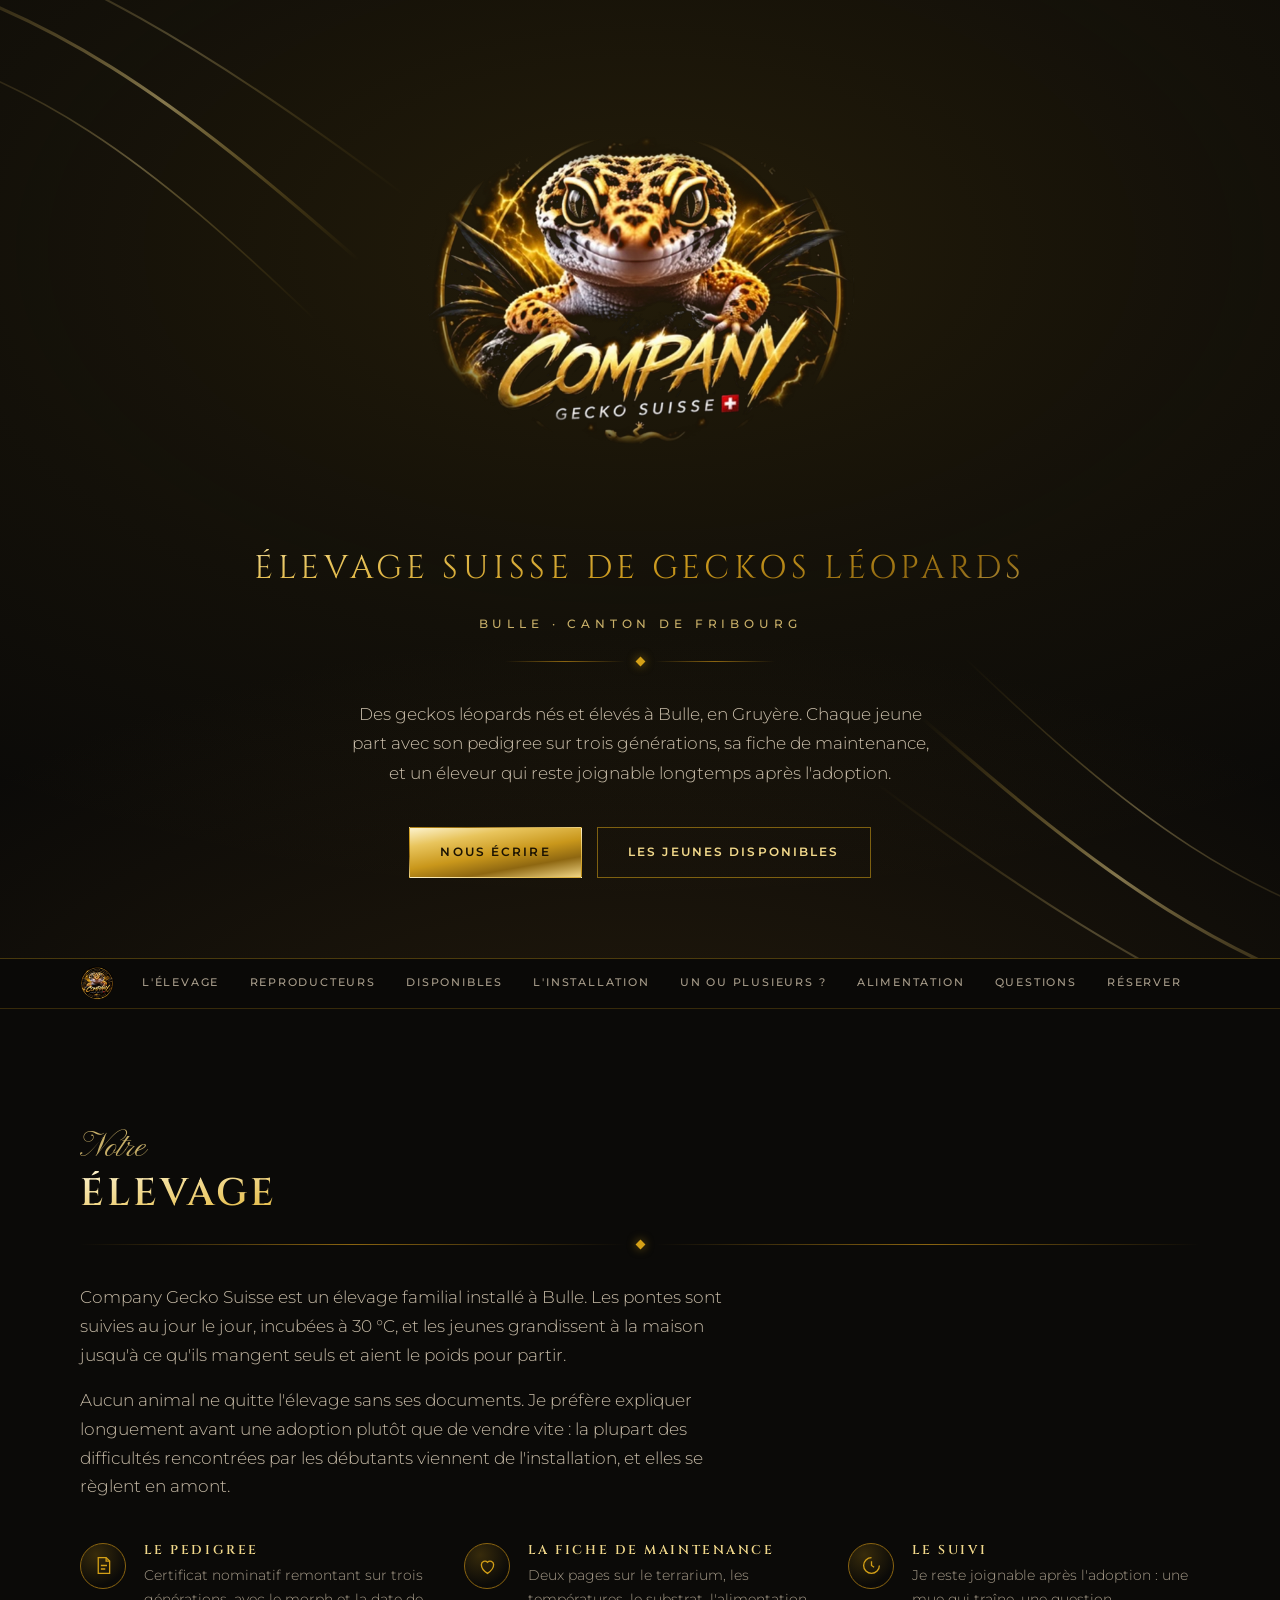
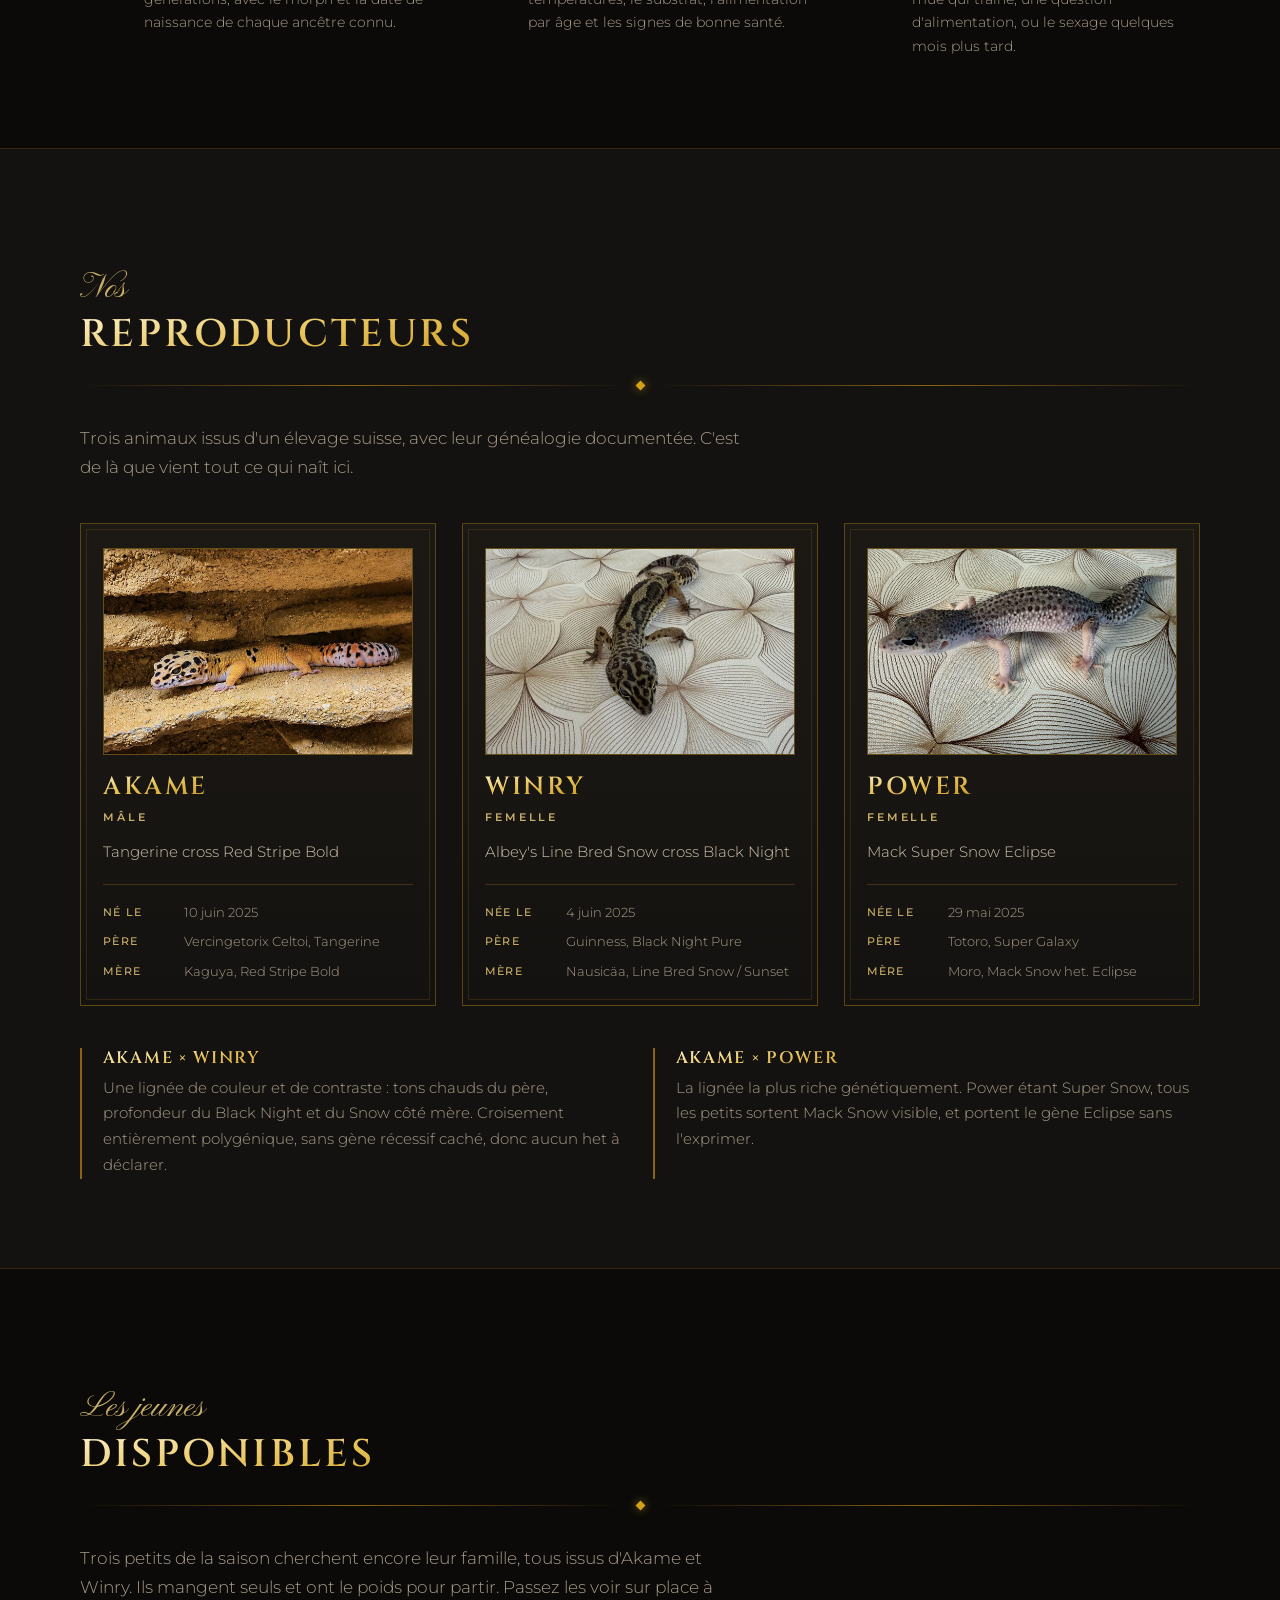
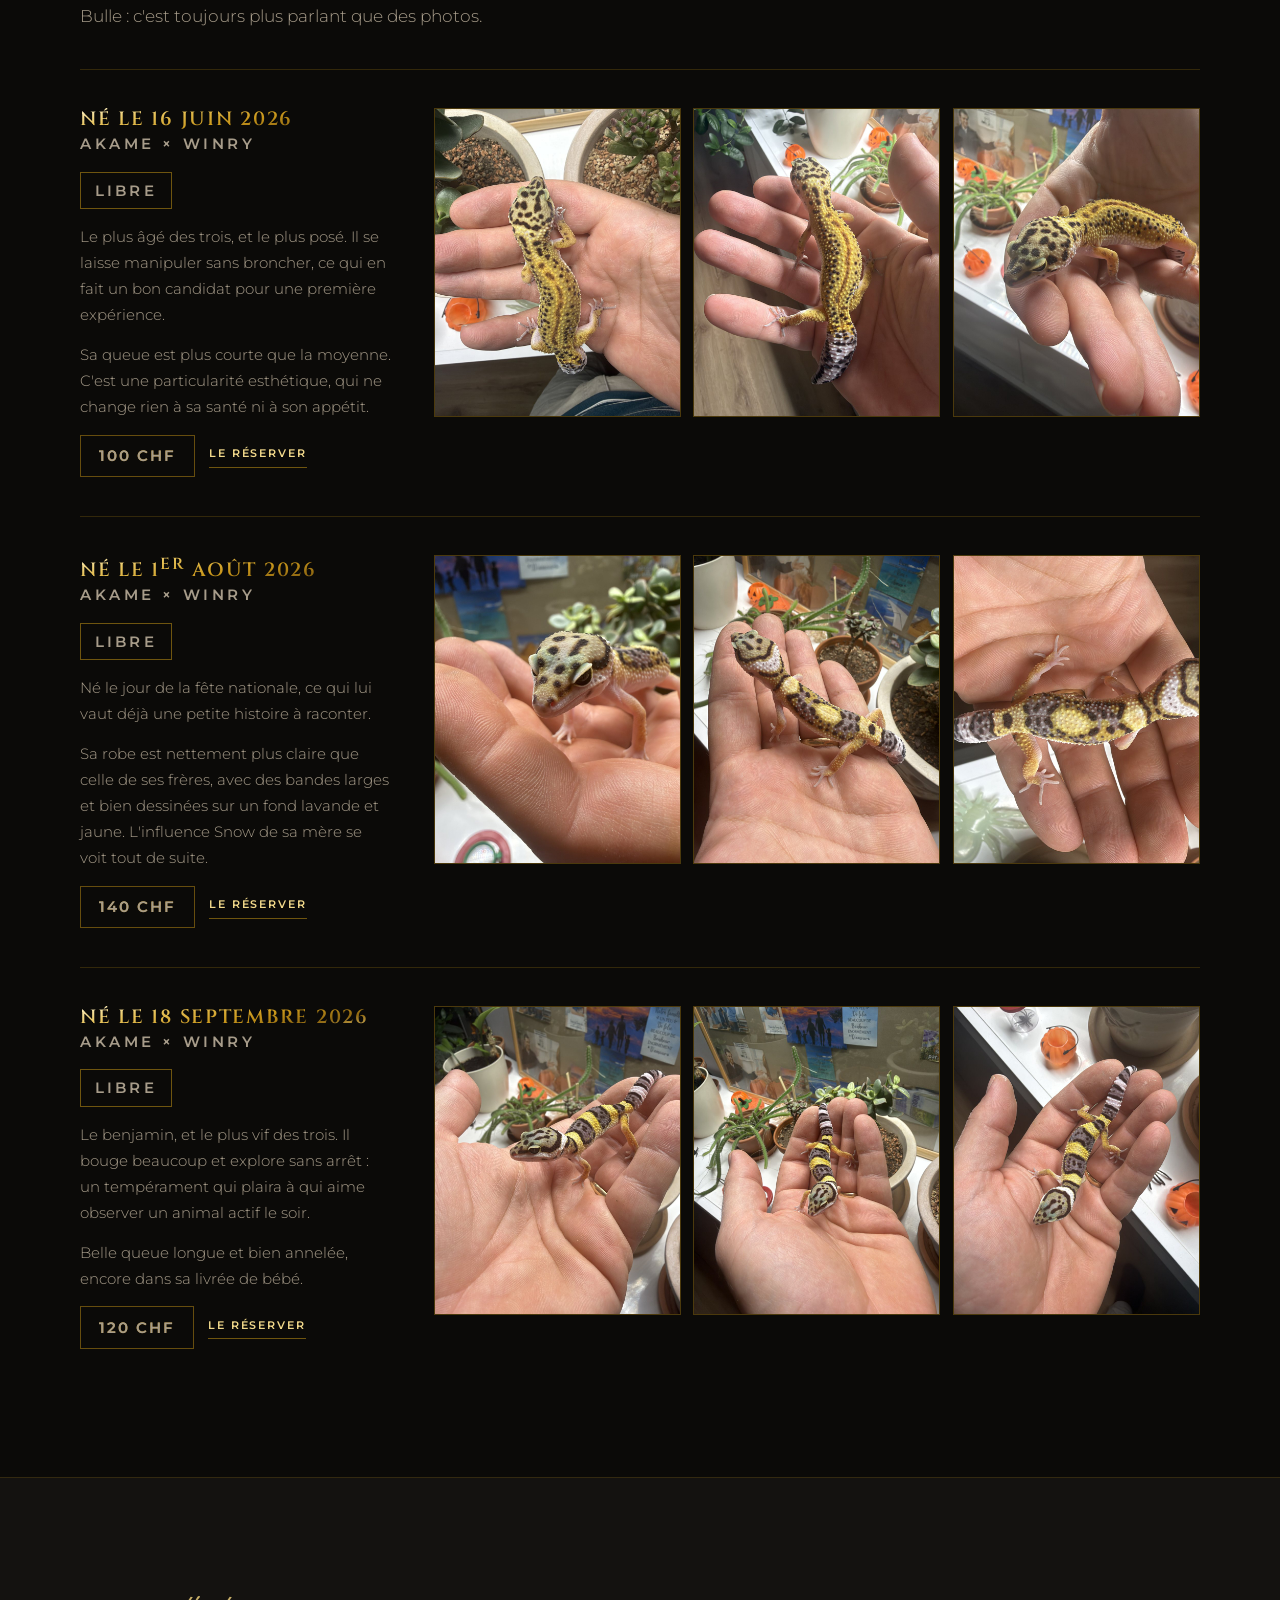
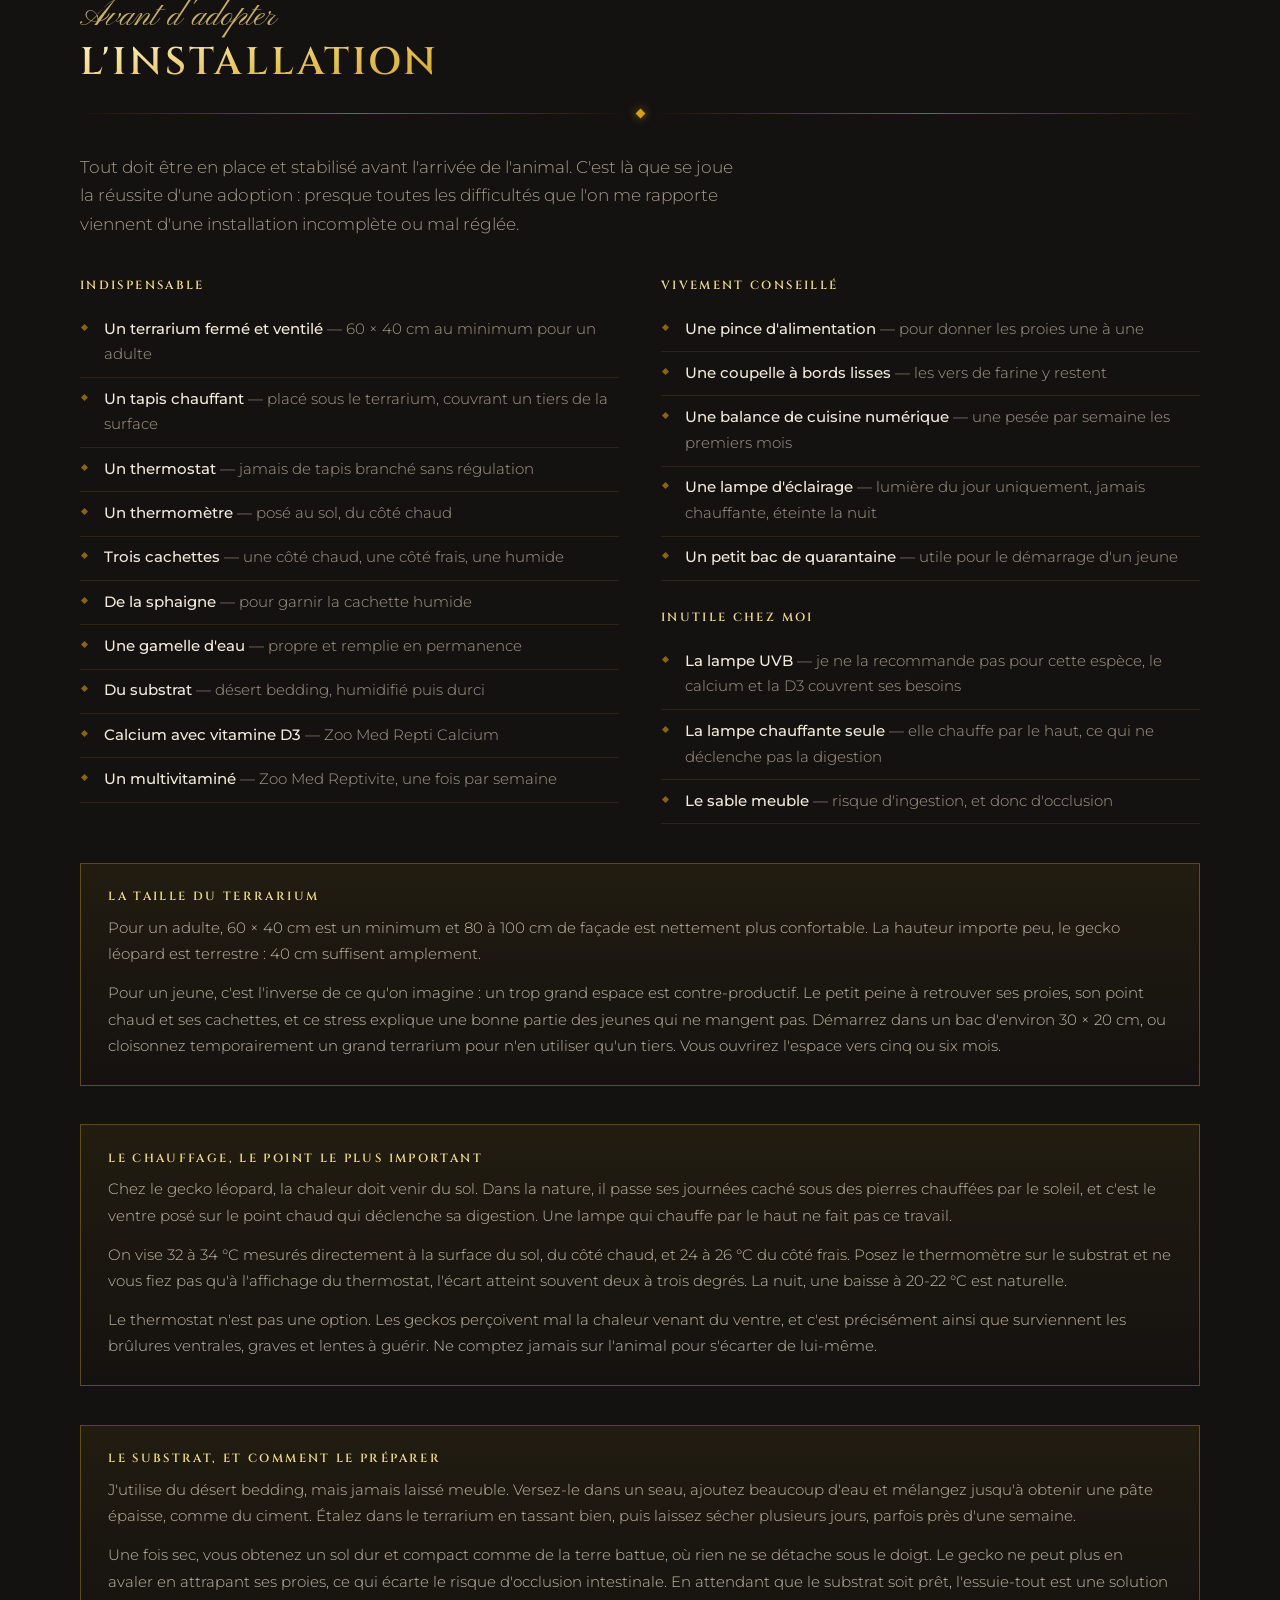
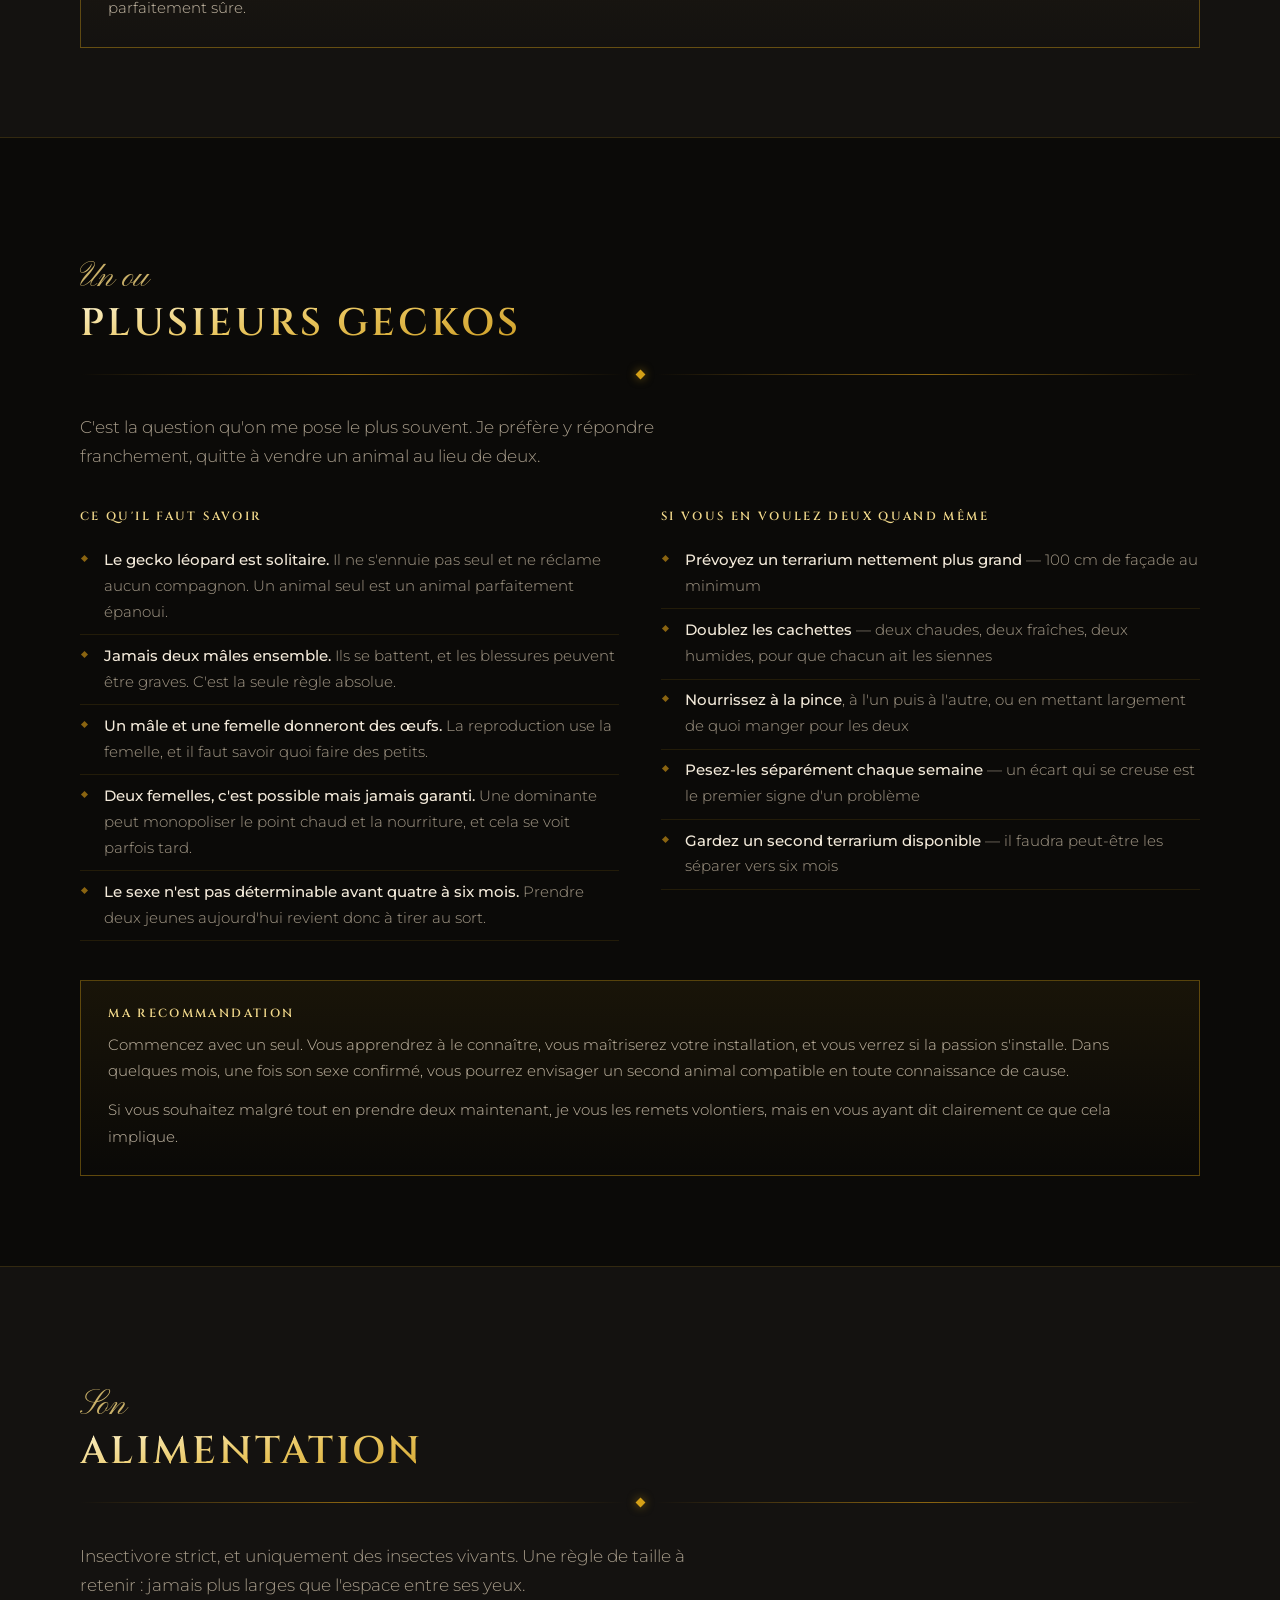
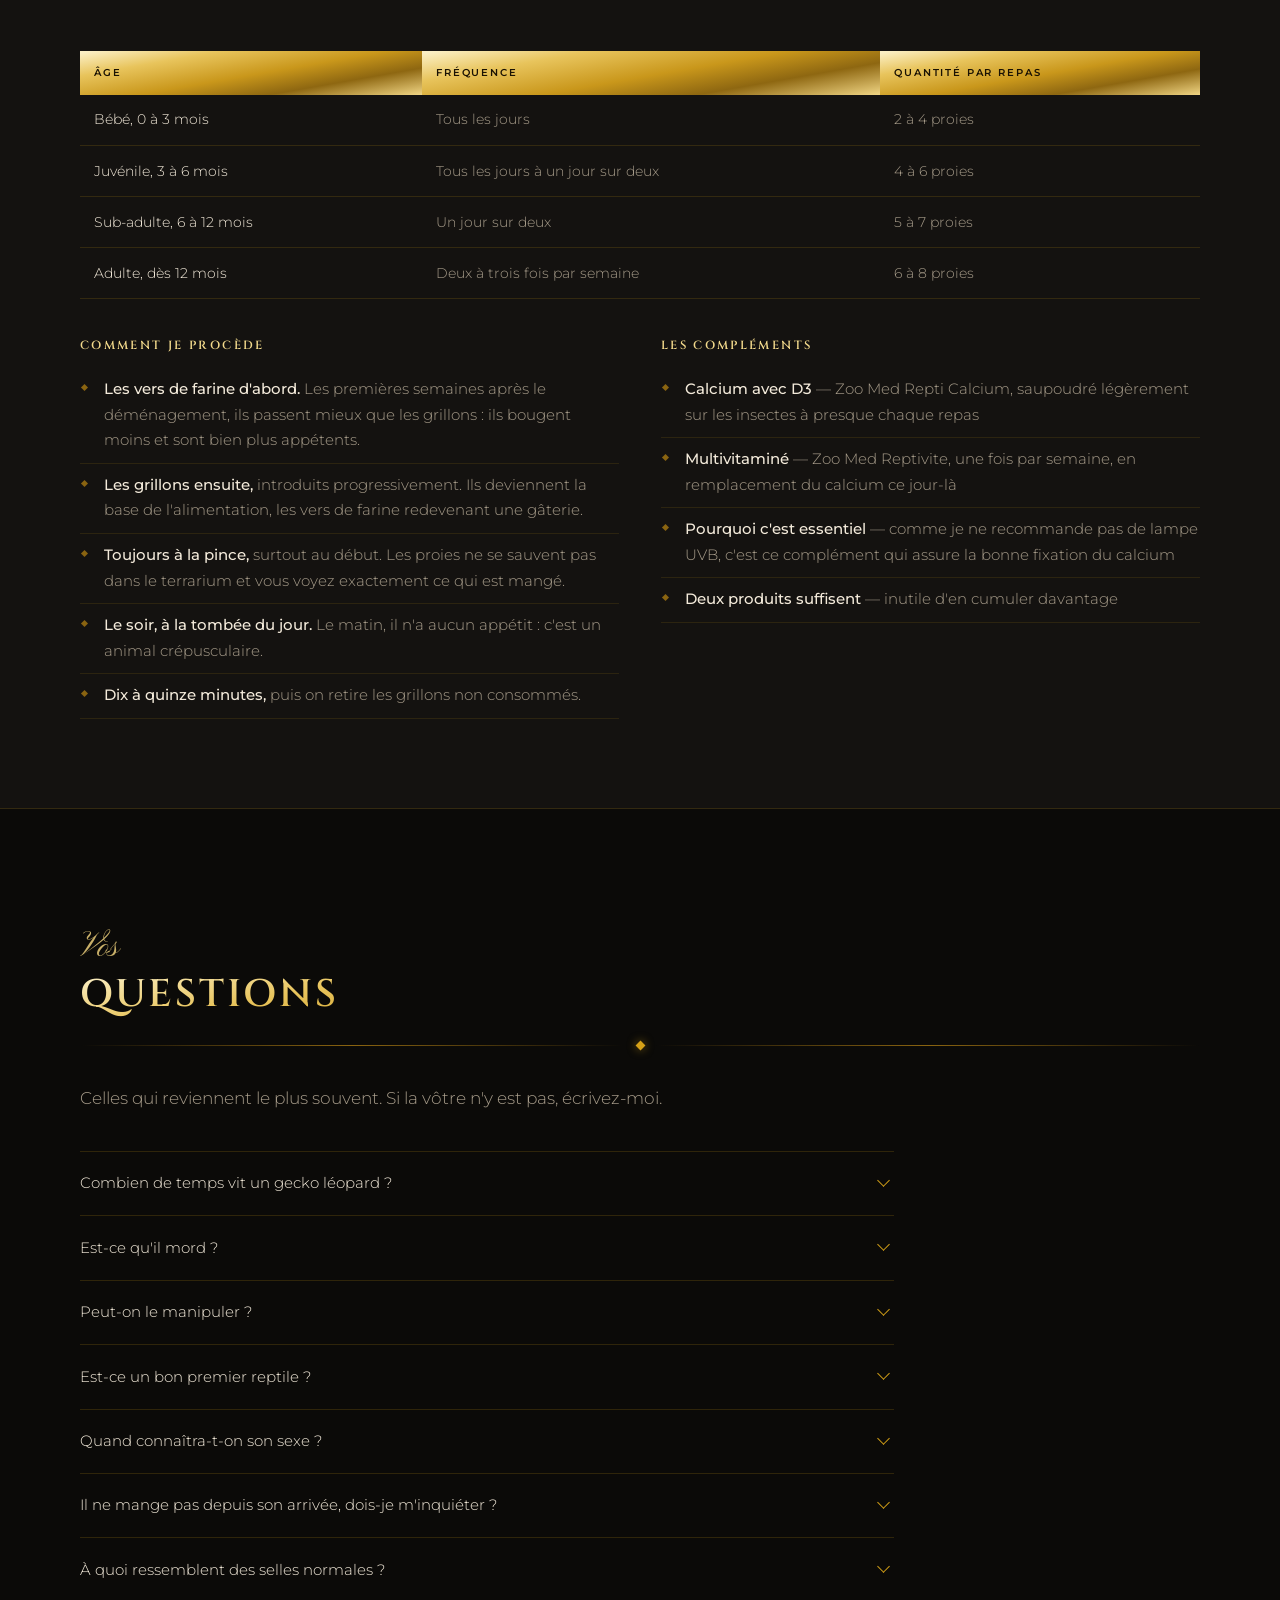
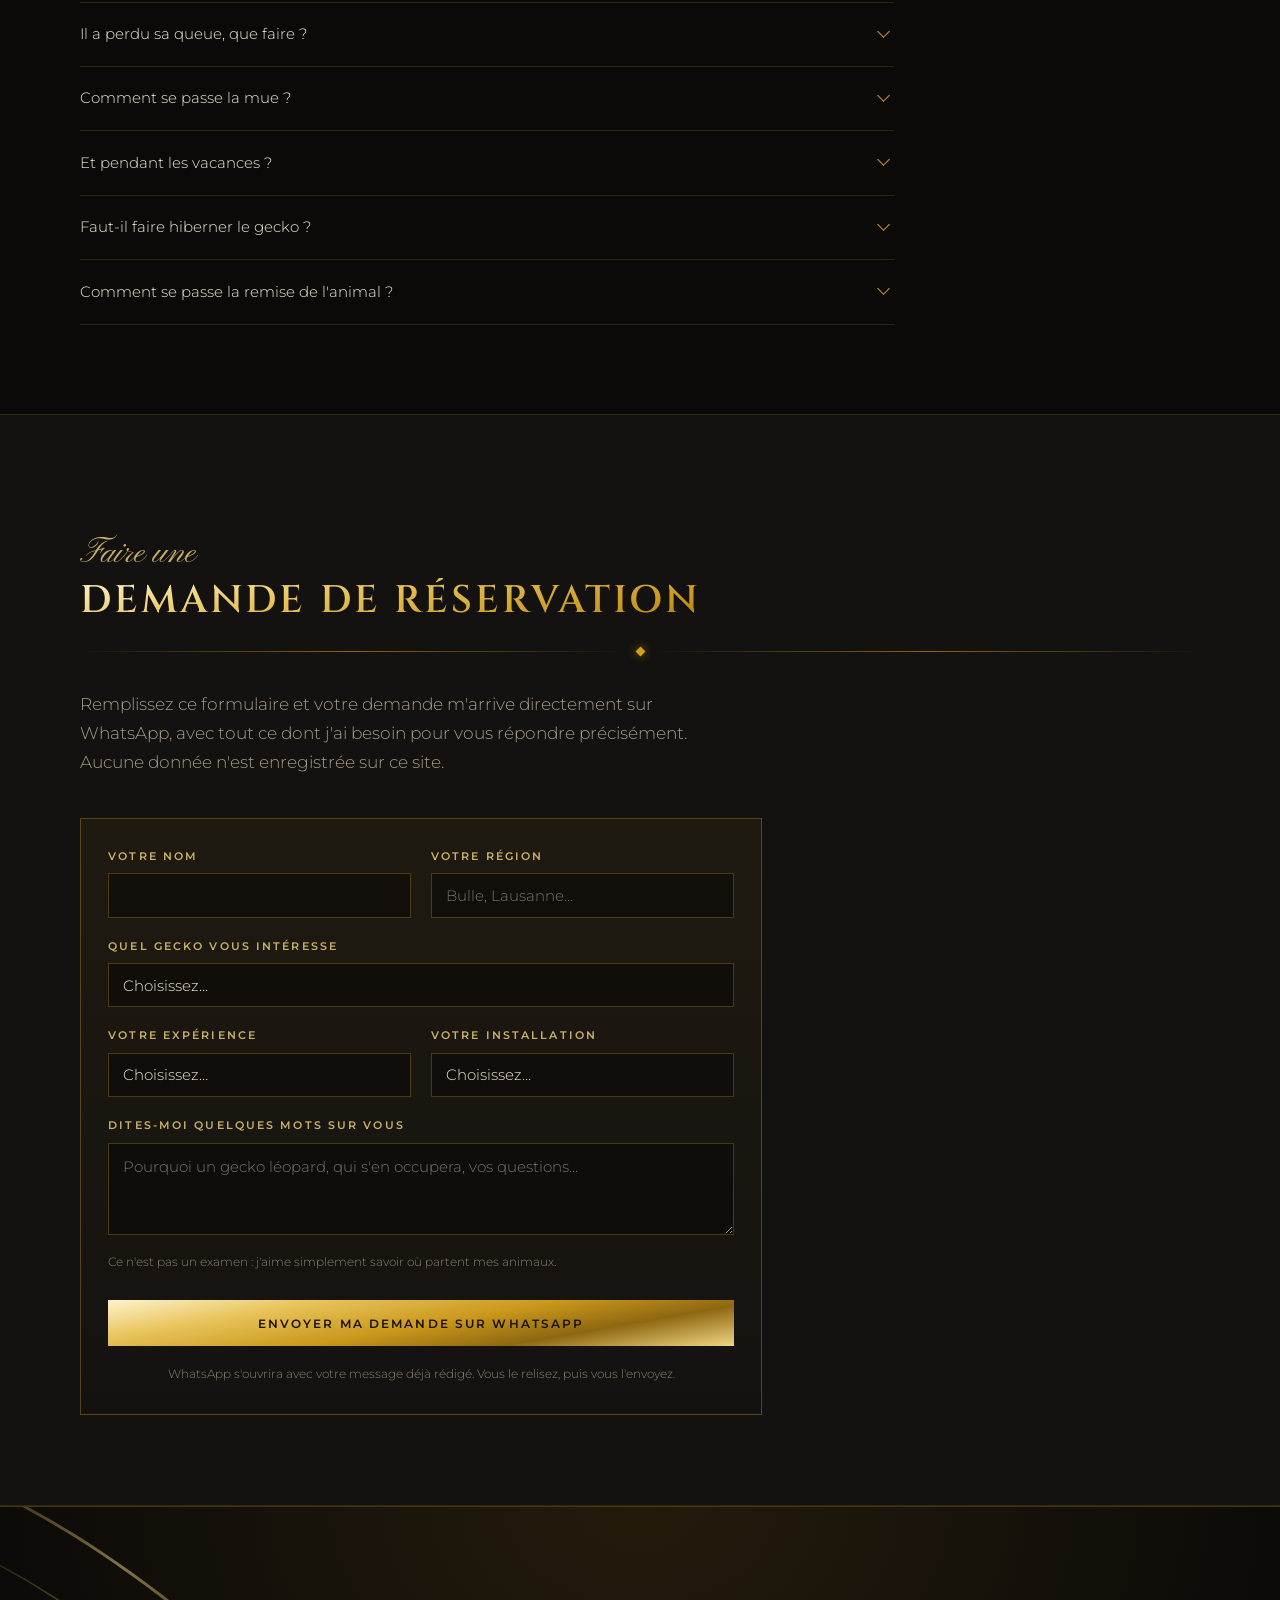
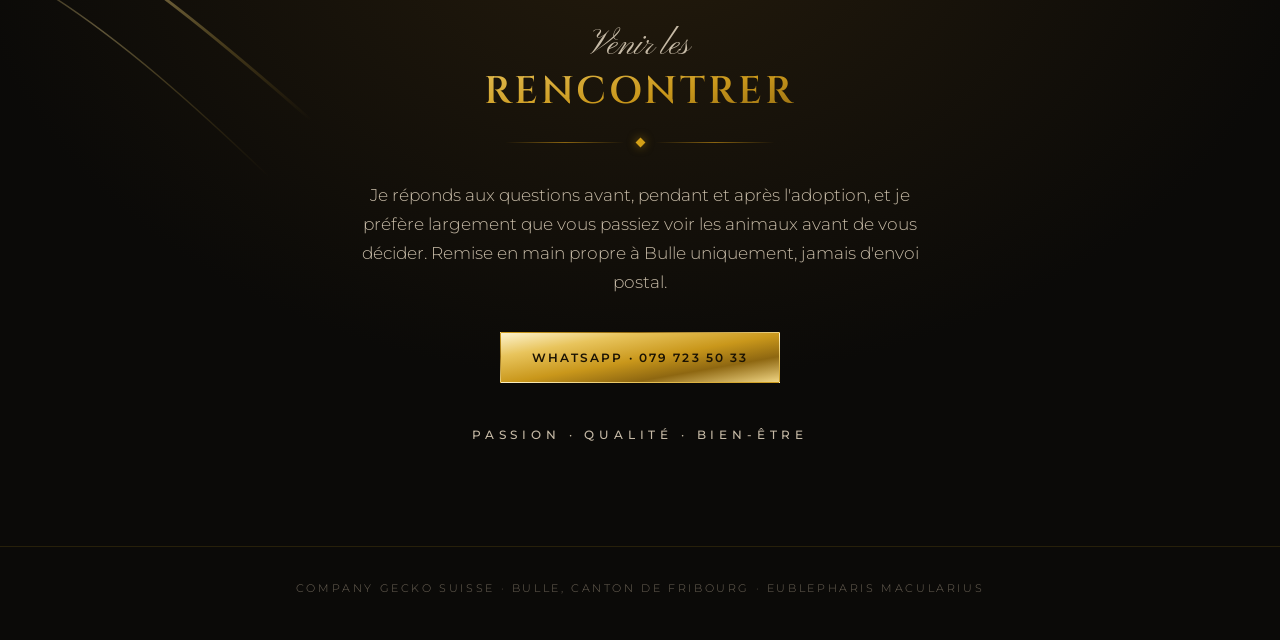
==== index.html @ 7a6eccc6 "Nouveau nom de fichier pour le logo, contourne le cache" ====
<!doctype html>
<html lang="fr">
<head>
<meta charset="utf-8">
<meta name="viewport" content="width=device-width, initial-scale=1">
<title>Company Gecko Suisse — Élevage de geckos léopards à Bulle</title>
<meta name="description" content="Élevage suisse de geckos léopards à Bulle, canton de Fribourg. Passion, qualité, bien-être. Jeunes nés sur place, remis avec pedigree, fiche de maintenance et suivi après l'adoption.">
<meta property="og:title" content="Company Gecko Suisse">
<meta property="og:description" content="Élevage suisse de geckos léopards à Bulle. Pedigree et suivi avec chaque animal.">
<meta property="og:image" content="logo.png">
<meta property="og:type" content="website">
<meta name="theme-color" content="#0B0A08">
<link rel="icon" href="favicon.png" type="image/png">
<link rel="preconnect" href="https://fonts.googleapis.com">
<link rel="preconnect" href="https://fonts.gstatic.com" crossorigin>
<link href="https://fonts.googleapis.com/css2?family=Cinzel:wght@400;600;700&family=Montserrat:wght@300;400;500;600&family=Pinyon+Script&display=swap" rel="stylesheet">
<style>
:root{
  --noir:#0B0A08;
  --noir-2:#141210;
  --noir-3:#1C1915;
  --or:#D4A017;
  --or-clair:#F2D98B;
  --or-pale:#C9B069;
  --or-sombre:#8A6410;
  --creme:#F3EADA;
  --gris:#A79C8A;
  --degrade-or:linear-gradient(170deg,#FBEFC4 2%,#E8C45C 24%,#C9971B 52%,#8E6711 74%,#F0D584 100%);
}

*{box-sizing:border-box}
html{scroll-behavior:smooth}
@media (prefers-reduced-motion:reduce){html{scroll-behavior:auto}*{animation:none!important;transition:none!important}}

body{
  margin:0;
  background:var(--noir);
  color:var(--creme);
  font-family:Montserrat,system-ui,sans-serif;
  font-size:16.5px;
  font-weight:300;
  line-height:1.75;
  -webkit-font-smoothing:antialiased;
}
img{max-width:100%;display:block}
a{color:inherit}

.wrap{width:min(1120px,100% - 2.5rem);margin-inline:auto}
.lisible{max-width:60ch}

/* ---- texte doré ---- */
.or{
  background:var(--degrade-or);
  -webkit-background-clip:text;background-clip:text;
  color:transparent;
}

/* ---- titres ---- */
h1,h2,h3{margin:0;font-family:Cinzel,Georgia,serif;font-weight:600;line-height:1.2}
.script{font-family:'Pinyon Script',cursive;font-weight:400}

.surtitre{
  font-family:'Pinyon Script',cursive;
  font-size:clamp(1.5rem,3.4vw,2.1rem);
  color:var(--or-pale);
  line-height:1;
  margin-bottom:.35rem;
}
.titre-2{
  font-size:clamp(1.6rem,3.6vw,2.4rem);
  letter-spacing:.08em;
  text-transform:uppercase;
}
.sous-titre{
  font-family:Montserrat,sans-serif;
  font-size:.76rem;font-weight:500;
  letter-spacing:.34em;text-transform:uppercase;
  color:var(--or-pale);
  margin:.9rem 0 0;
}

/* séparateur doré losange */
.filet{display:flex;align-items:center;gap:.7rem;margin:1.5rem 0 2.2rem}
.filet::before,.filet::after{content:"";height:1px;flex:1;background:linear-gradient(90deg,transparent,var(--or-sombre),transparent)}
.filet span{
  width:7px;height:7px;transform:rotate(45deg);
  background:var(--or);box-shadow:0 0 10px rgba(212,160,23,.6);
}
.filet--court{justify-content:center}
.filet--court::before,.filet--court::after{max-width:120px}

/* ---- éclats lumineux ---- */
.eclat{position:absolute;pointer-events:none;opacity:.5;mix-blend-mode:screen}
.eclat svg{display:block}

/* ---- HERO ---- */
.hero{
  position:relative;overflow:hidden;
  background:
    radial-gradient(125% 95% at 50% 26%, rgba(212,160,23,.12) 0%, rgba(212,160,23,.04) 42%, rgba(212,160,23,0) 72%),
    radial-gradient(120% 90% at 50% 120%, #241B0C 0%, var(--noir) 60%);
  padding:clamp(2.6rem,7vw,4.4rem) 0 clamp(3rem,8vw,5rem);
  text-align:center;
  border-bottom:1px solid rgba(212,160,23,.28);
}
.hero__logo{
  width:min(440px,88vw);height:auto;
  margin:0 auto clamp(1.6rem,3.4vw,2.4rem);
}
.hero h1{
  font-size:clamp(1.25rem,3.4vw,2.05rem);
  letter-spacing:.14em;
  text-transform:uppercase;
  font-weight:400;
}
.hero .chapeau{
  margin:1.6rem auto 0;max-width:54ch;
  color:#CCC0AC;font-size:clamp(.95rem,1.7vw,1.05rem);
}
.devise{
  margin-top:1.6rem;
  font-size:.72rem;letter-spacing:.42em;text-transform:uppercase;
  color:var(--or-pale);font-weight:500;
}

.actions{display:flex;flex-wrap:wrap;gap:.9rem;justify-content:center;margin-top:2.4rem}
.bouton{
  display:inline-block;padding:.85rem 1.9rem;
  font-family:Montserrat,sans-serif;font-size:.78rem;font-weight:600;
  letter-spacing:.17em;text-transform:uppercase;text-decoration:none;
  background:var(--degrade-or);color:#1A1203;
  border:1px solid transparent;
  transition:filter .2s ease;
}
.bouton:hover{filter:brightness(1.12)}
.bouton--ligne{
  background:transparent;color:var(--or-clair);
  border-color:rgba(212,160,23,.55);
}
.bouton--ligne:hover{background:rgba(212,160,23,.1);filter:none}

/* ---- sections ---- */
section{padding:clamp(3.4rem,8vw,5.6rem) 0;position:relative}
.alt{background:var(--noir-2);border-block:1px solid rgba(212,160,23,.16)}
.intro p{margin:0 0 1rem;color:#C6BAA6}

/* ce qui est remis */
.remise{display:grid;gap:2rem;grid-template-columns:repeat(auto-fit,minmax(248px,1fr));margin-top:2.6rem}
.remise__item{display:flex;gap:1.1rem;align-items:flex-start}
.jeton{
  flex:0 0 46px;width:46px;height:46px;border-radius:50%;
  border:1px solid var(--or-sombre);
  display:grid;place-items:center;
  background:radial-gradient(circle at 35% 25%, rgba(212,160,23,.22), transparent 70%);
}
.jeton svg{width:21px;height:21px;stroke:var(--or);fill:none;stroke-width:1.5}
.remise h3{font-size:.8rem;letter-spacing:.2em;text-transform:uppercase;color:var(--or-clair);margin-bottom:.35rem}
.remise p{margin:0;font-size:.9rem;color:var(--gris);line-height:1.65}

/* ---- fiches reproducteurs ---- */
.trio{display:grid;gap:1.6rem;grid-template-columns:repeat(auto-fit,minmax(272px,1fr));margin-top:2.6rem}
.fiche{
  display:flex;flex-direction:column;
  background:linear-gradient(180deg,var(--noir-3),var(--noir-2));
  border:1px solid rgba(212,160,23,.34);
  padding:1.5rem 1.4rem 1.4rem;
  position:relative;
}
.fiche::after{
  content:"";position:absolute;inset:5px;
  border:1px solid rgba(212,160,23,.14);pointer-events:none;
}
.fiche__photo{
  aspect-ratio:3/2;object-fit:cover;width:100%;
  border:1px solid rgba(212,160,23,.4);
  margin-bottom:1.1rem;
}
.fiche__nom{font-size:1.55rem;letter-spacing:.1em;text-transform:uppercase}
.fiche__sexe{
  margin:.35rem 0 .9rem;font-size:.68rem;font-weight:600;
  letter-spacing:.26em;text-transform:uppercase;color:var(--or-pale);
}
.fiche__morph{margin:0 0 1.2rem;font-size:.92rem;color:#CFC3AE;line-height:1.6}
.fiche dl{
  margin:auto 0 0;padding-top:1rem;font-size:.82rem;
  border-top:1px solid rgba(212,160,23,.22);
  display:grid;grid-template-columns:5.2em 1fr;gap:.4rem .8rem;
  color:var(--gris);
}
.fiche dt{font-weight:500;letter-spacing:.1em;text-transform:uppercase;font-size:.68rem;color:var(--or-pale);align-self:center}
.fiche dd{margin:0}

/* lignées */
.lignees{display:grid;gap:1.6rem;grid-template-columns:repeat(auto-fit,minmax(300px,1fr));margin-top:2.6rem}
.lignee{padding-left:1.3rem;border-left:2px solid var(--or-sombre)}
.lignee h3{font-size:1.05rem;letter-spacing:.1em;text-transform:uppercase;margin-bottom:.5rem}
.lignee p{margin:0;font-size:.92rem;color:var(--gris)}

/* ---- jeunes ---- */
.jeune{
  display:grid;gap:1.5rem 2.6rem;
  grid-template-columns:minmax(0,1fr);
  padding:2.4rem 0;
  border-top:1px solid rgba(212,160,23,.2);
}
.jeune:first-of-type{margin-top:2.4rem}
@media (min-width:800px){
  .jeune{grid-template-columns:minmax(0,19.5rem) minmax(0,1fr);align-items:start}
}
.jeune h3{font-size:1.2rem;letter-spacing:.09em;text-transform:uppercase}
.jeune__filiation{
  margin:.4rem 0 1rem;font-size:.68rem;font-weight:600;
  letter-spacing:.24em;text-transform:uppercase;color:var(--or-pale);
}
.jeune__texte p{margin:0 0 .9rem;color:var(--gris);font-size:.93rem}
.jeune__prix{
  display:inline-block;margin:.3rem 0 0;padding:.45rem 1.1rem;
  border:1px solid rgba(212,160,23,.45);
  font-size:.82rem;font-weight:600;letter-spacing:.14em;
}
.jeune__photos{display:grid;grid-template-columns:repeat(3,1fr);gap:.8rem}
.jeune__photos img{
  aspect-ratio:4/5;object-fit:cover;width:100%;
  border:1px solid rgba(212,160,23,.32);
}

/* ---- soins ---- */
.soins ol{list-style:none;counter-reset:s;padding:0;margin:2.6rem 0 0;max-width:72ch}
.soins li{
  counter-increment:s;position:relative;
  padding:1.2rem 0 1.2rem 2.2rem;
  border-top:1px solid rgba(212,160,23,.18);
}
.soins li:last-child{border-bottom:1px solid rgba(212,160,23,.18)}
.soins li::before{
  content:"";position:absolute;left:4px;top:1.75rem;
  width:7px;height:7px;transform:rotate(45deg);
  background:var(--or);box-shadow:0 0 9px rgba(212,160,23,.55);
}
.soins b{
  display:block;font-weight:500;color:var(--or-clair);
  font-size:.78rem;letter-spacing:.17em;text-transform:uppercase;
  margin-bottom:.45rem;
}
.soins li span{color:var(--gris);font-size:.93rem}

/* ---- contact ---- */
.contact{
  position:relative;overflow:hidden;text-align:center;
  background:radial-gradient(85% 120% at 50% 0%, #241B0C 0%, var(--noir) 62%);
  border-top:1px solid rgba(212,160,23,.28);
}
.contact p{max-width:52ch;margin-inline:auto;color:#C6BAA6}
.contact .actions{margin-top:2.2rem}

footer{
  padding:2rem 0 2.6rem;text-align:center;
  font-size:.68rem;letter-spacing:.24em;text-transform:uppercase;
  color:#6E6558;
  border-top:1px solid rgba(212,160,23,.14);
}

/* ---- navigation ---- */
.nav{
  position:sticky;top:0;z-index:20;
  background:rgba(11,10,8,.93);
  backdrop-filter:blur(10px);
  border-bottom:1px solid rgba(212,160,23,.22);
}
.nav__in{
  display:flex;gap:.2rem;align-items:center;
  overflow-x:auto;scrollbar-width:none;
  padding:.1rem 0;
}
.nav__in::-webkit-scrollbar{display:none}
.nav a{
  flex:0 0 auto;padding:.85rem .85rem;
  font-size:.66rem;font-weight:500;letter-spacing:.17em;
  text-transform:uppercase;text-decoration:none;color:var(--gris);
  white-space:nowrap;transition:color .18s ease;
}
.nav a:hover{color:var(--or-clair)}
.nav img{flex:0 0 auto;width:34px;height:34px;margin-right:.7rem}
section{scroll-margin-top:60px}

/* ---- listes de matériel ---- */
.materiel{display:grid;gap:1.8rem 2.6rem;grid-template-columns:repeat(auto-fit,minmax(290px,1fr));margin-top:2.4rem}
.materiel h3{
  font-size:.74rem;letter-spacing:.2em;text-transform:uppercase;
  color:var(--or-clair);margin-bottom:1rem;
}
.materiel ul{list-style:none;margin:0;padding:0}
.materiel li{
  position:relative;padding:.55rem 0 .55rem 1.5rem;
  font-size:.92rem;color:var(--gris);
  border-bottom:1px solid rgba(212,160,23,.12);
}
.materiel li::before{
  content:"";position:absolute;left:2px;top:1.05rem;
  width:5px;height:5px;transform:rotate(45deg);background:var(--or-sombre);
}
.materiel li b{color:var(--creme);font-weight:500}

/* ---- encadré doré ---- */
.encadre{
  margin-top:2.4rem;padding:1.6rem 1.7rem;
  border:1px solid rgba(212,160,23,.38);
  background:linear-gradient(180deg,rgba(212,160,23,.07),transparent);
}
.encadre h3{
  font-size:.74rem;letter-spacing:.2em;text-transform:uppercase;
  color:var(--or-clair);margin-bottom:.7rem;
}
.encadre p{margin:0;color:#C6BAA6;font-size:.94rem}
.encadre p + p{margin-top:.8rem}

/* ---- tableau ---- */
.tableau{width:100%;border-collapse:collapse;margin-top:2.2rem;font-size:.88rem}
.tableau th{
  text-align:left;padding:.8rem .9rem;
  font-family:Montserrat,sans-serif;font-size:.64rem;font-weight:600;
  letter-spacing:.18em;text-transform:uppercase;color:#1A1203;
  background:var(--degrade-or);
}
.tableau td{padding:.8rem .9rem;border-bottom:1px solid rgba(212,160,23,.16);color:var(--gris)}
.tableau tr td:first-child{color:var(--creme)}
.table-wrap{overflow-x:auto}

/* ---- questions ---- */
.faq{margin-top:2.4rem;max-width:74ch}
.faq details{border-top:1px solid rgba(212,160,23,.18)}
.faq details:last-of-type{border-bottom:1px solid rgba(212,160,23,.18)}
.faq summary{
  cursor:pointer;list-style:none;padding:1.15rem 2rem 1.15rem 0;position:relative;
  font-size:.95rem;color:var(--creme);
}
.faq summary::-webkit-details-marker{display:none}
.faq summary::after{
  content:"";position:absolute;right:6px;top:1.5rem;
  width:8px;height:8px;border-right:1.5px solid var(--or);border-bottom:1.5px solid var(--or);
  transform:rotate(45deg);transition:transform .2s ease;
}
.faq details[open] summary::after{transform:rotate(-135deg)}
.faq details p{margin:0 0 1.15rem;color:var(--gris);font-size:.92rem;max-width:66ch}

/* ---- statut ---- */
.statut{
  display:inline-block;margin:0 0 .9rem;padding:.3rem .85rem;
  font-size:.62rem;font-weight:600;letter-spacing:.22em;text-transform:uppercase;
}
.statut--libre{border:1px solid rgba(212,160,23,.5);color:var(--or-clair)}
.statut--reserve{border:1px solid rgba(167,156,138,.4);color:var(--gris)}
.jeune--reserve .jeune__photos img{filter:grayscale(.75) brightness(.72)}

/* ---- formulaire ---- */
.form{
  margin-top:2.6rem;max-width:62ch;
  border:1px solid rgba(212,160,23,.34);
  background:linear-gradient(180deg,rgba(212,160,23,.06),transparent);
  padding:1.8rem 1.7rem;
}
.form .champ{margin-bottom:1.25rem}
.form label{
  display:block;margin-bottom:.45rem;
  font-size:.66rem;font-weight:600;letter-spacing:.2em;text-transform:uppercase;
  color:var(--or-pale);
}
.form input,.form select,.form textarea{
  width:100%;padding:.72rem .85rem;
  background:rgba(0,0,0,.4);
  border:1px solid rgba(212,160,23,.3);
  color:var(--creme);
  font-family:Montserrat,sans-serif;font-size:.94rem;font-weight:300;
  border-radius:0;
}
.form textarea{min-height:92px;resize:vertical;line-height:1.6}
.form input:focus,.form select:focus,.form textarea:focus{
  outline:none;border-color:var(--or);background:rgba(0,0,0,.55);
}
.form select{appearance:none;cursor:pointer}
.form select option{background:#15120D;color:var(--creme)}
.form .deux{display:grid;gap:1.25rem;grid-template-columns:repeat(auto-fit,minmax(180px,1fr))}
.form .aide{margin:.45rem 0 0;font-size:.78rem;color:#8A8070}
.form button{
  width:100%;margin-top:.5rem;padding:.95rem;cursor:pointer;
  font-family:Montserrat,sans-serif;font-size:.78rem;font-weight:600;
  letter-spacing:.17em;text-transform:uppercase;
  background:var(--degrade-or);color:#1A1203;border:none;
}
.form button:hover{filter:brightness(1.1)}
.form .note{margin:1.1rem 0 0;font-size:.78rem;color:#8A8070;text-align:center}

.jeune__pied{display:flex;flex-wrap:wrap;align-items:center;gap:.9rem;margin-top:.4rem}
.jeune__pied .jeune__prix{margin:0}
.reserver-ce{
  font-size:.68rem;font-weight:600;letter-spacing:.17em;text-transform:uppercase;
  color:var(--or-clair);text-decoration:none;
  border-bottom:1px solid rgba(212,160,23,.5);padding-bottom:.2rem;
}
.reserver-ce:hover{color:#FBEFC4}

a:focus-visible,.bouton:focus-visible{outline:2px solid var(--or-clair);outline-offset:4px}
</style>
</head>
<body>

<header class="hero">
  <div class="eclat" style="top:-6%;left:-10%;width:46%" aria-hidden="true">
    <svg viewBox="0 0 400 300"><g stroke="url(#g1)" fill="none" stroke-linecap="round">
      <defs><linearGradient id="g1" x1="0" y1="0" x2="1" y2="1">
        <stop offset="0%" stop-color="#8A6410" stop-opacity="0"/>
        <stop offset="55%" stop-color="#F2D98B"/>
        <stop offset="100%" stop-color="#D4A017" stop-opacity="0"/></linearGradient></defs>
      <path d="M-20 10 C 120 40 210 110 330 215" stroke-width="2.2"/>
      <path d="M-20 60 C 110 86 190 150 300 255" stroke-width="1.1" opacity=".7"/>
      <path d="M-10 -30 C 130 10 240 80 360 170" stroke-width="1.4" opacity=".55"/>
    </g></svg>
  </div>
  <div class="eclat" style="bottom:-8%;right:-10%;width:46%;transform:scaleX(-1) scaleY(-1)" aria-hidden="true">
    <svg viewBox="0 0 400 300"><g stroke="url(#g1)" fill="none" stroke-linecap="round">
      <path d="M-20 10 C 120 40 210 110 330 215" stroke-width="2.2"/>
      <path d="M-20 60 C 110 86 190 150 300 255" stroke-width="1.1" opacity=".7"/>
      <path d="M-10 -30 C 130 10 240 80 360 170" stroke-width="1.4" opacity=".55"/>
    </g></svg>
  </div>

  <div class="wrap">
    <img class="hero__logo" src="logo-gecko-v3.png" alt="Company Gecko Suisse, élevage de geckos léopards" width="1400" height="1400">
    <h1 class="or">Élevage suisse de geckos léopards</h1>
    <p class="devise">Bulle · Canton de Fribourg</p>
    <div class="filet filet--court"><span></span></div>
    <p class="chapeau">Des geckos léopards nés et élevés à Bulle, en Gruyère. Chaque jeune part avec son pedigree sur trois générations, sa fiche de maintenance, et un éleveur qui reste joignable longtemps après l'adoption.</p>
    <div class="actions">
      <a class="bouton" href="https://wa.me/41797235033">Nous écrire</a>
      <a class="bouton bouton--ligne" href="#disponibles">Les jeunes disponibles</a>
    </div>
  </div>
</header>

<nav class="nav" aria-label="Sections du site">
  <div class="wrap nav__in">
    <img src="logo.png" alt="" aria-hidden="true">
    <a href="#elevage">L'élevage</a>
    <a href="#reproducteurs">Reproducteurs</a>
    <a href="#disponibles">Disponibles</a>
    <a href="#installation">L'installation</a>
    <a href="#cohabitation">Un ou plusieurs ?</a>
    <a href="#alimentation">Alimentation</a>
    <a href="#questions">Questions</a>
    <a href="#reserver">Réserver</a>
    <a href="#contact">Contact</a>
  </div>
</nav>

<main>

<section id="elevage">
  <div class="wrap">
    <p class="surtitre">Notre</p>
    <h2 class="titre-2 or">Élevage</h2>
    <div class="filet"><span></span></div>

    <div class="intro lisible">
      <p>Company Gecko Suisse est un élevage familial installé à Bulle. Les pontes sont suivies au jour le jour, incubées à 30 °C, et les jeunes grandissent à la maison jusqu'à ce qu'ils mangent seuls et aient le poids pour partir.</p>
      <p>Aucun animal ne quitte l'élevage sans ses documents. Je préfère expliquer longuement avant une adoption plutôt que de vendre vite : la plupart des difficultés rencontrées par les débutants viennent de l'installation, et elles se règlent en amont.</p>
    </div>

    <div class="remise">
      <div class="remise__item">
        <div class="jeton" aria-hidden="true"><svg viewBox="0 0 24 24"><path d="M6 3h9l4 4v14H6z"/><path d="M15 3v4h4"/><path d="M9 12h7M9 16h5"/></svg></div>
        <div>
          <h3>Le pedigree</h3>
          <p>Certificat nominatif remontant sur trois générations, avec le morph et la date de naissance de chaque ancêtre connu.</p>
        </div>
      </div>
      <div class="remise__item">
        <div class="jeton" aria-hidden="true"><svg viewBox="0 0 24 24"><path d="M12 21s-7-4.6-7-10a4 4 0 0 1 7-2.6A4 4 0 0 1 19 11c0 5.4-7 10-7 10z"/></svg></div>
        <div>
          <h3>La fiche de maintenance</h3>
          <p>Deux pages sur le terrarium, les températures, le substrat, l'alimentation par âge et les signes de bonne santé.</p>
        </div>
      </div>
      <div class="remise__item">
        <div class="jeton" aria-hidden="true"><svg viewBox="0 0 24 24"><path d="M21 12a9 9 0 1 1-9-9"/><path d="M12 7v5l3 2"/></svg></div>
        <div>
          <h3>Le suivi</h3>
          <p>Je reste joignable après l'adoption : une mue qui traîne, une question d'alimentation, ou le sexage quelques mois plus tard.</p>
        </div>
      </div>
    </div>
  </div>
</section>

<section class="alt" id="reproducteurs">
  <div class="wrap">
    <p class="surtitre">Nos</p>
    <h2 class="titre-2 or">Reproducteurs</h2>
    <div class="filet"><span></span></div>
    <p class="lisible" style="color:var(--gris)">Trois animaux issus d'un élevage suisse, avec leur généalogie documentée. C'est de là que vient tout ce qui naît ici.</p>

    <div class="trio">
      <article class="fiche">
        <img class="fiche__photo" src="photos/akame.jpg" alt="Akame, mâle Tangerine cross Red Stripe Bold" loading="lazy">
        <h3 class="fiche__nom or">Akame</h3>
        <p class="fiche__sexe">Mâle</p>
        <p class="fiche__morph">Tangerine cross Red Stripe Bold</p>
        <dl>
          <dt>Né le</dt><dd>10 juin 2025</dd>
          <dt>Père</dt><dd>Vercingetorix Celtoi, Tangerine</dd>
          <dt>Mère</dt><dd>Kaguya, Red Stripe Bold</dd>
        </dl>
      </article>

      <article class="fiche">
        <img class="fiche__photo" src="photos/winry.jpg" alt="Winry, femelle Snow cross Black Night" loading="lazy">
        <h3 class="fiche__nom or">Winry</h3>
        <p class="fiche__sexe">Femelle</p>
        <p class="fiche__morph">Albey's Line Bred Snow cross Black Night</p>
        <dl>
          <dt>Née le</dt><dd>4 juin 2025</dd>
          <dt>Père</dt><dd>Guinness, Black Night Pure</dd>
          <dt>Mère</dt><dd>Nausicäa, Line Bred Snow / Sunset</dd>
        </dl>
      </article>

      <article class="fiche">
        <img class="fiche__photo" src="photos/power.jpg" alt="Power, femelle Mack Super Snow Eclipse" loading="lazy">
        <h3 class="fiche__nom or">Power</h3>
        <p class="fiche__sexe">Femelle</p>
        <p class="fiche__morph">Mack Super Snow Eclipse</p>
        <dl>
          <dt>Née le</dt><dd>29 mai 2025</dd>
          <dt>Père</dt><dd>Totoro, Super Galaxy</dd>
          <dt>Mère</dt><dd>Moro, Mack Snow het. Eclipse</dd>
        </dl>
      </article>
    </div>

    <div class="lignees">
      <div class="lignee">
        <h3 class="or">Akame × Winry</h3>
        <p>Une lignée de couleur et de contraste : tons chauds du père, profondeur du Black Night et du Snow côté mère. Croisement entièrement polygénique, sans gène récessif caché, donc aucun het à déclarer.</p>
      </div>
      <div class="lignee">
        <h3 class="or">Akame × Power</h3>
        <p>La lignée la plus riche génétiquement. Power étant Super Snow, tous les petits sortent Mack Snow visible, et portent le gène Eclipse sans l'exprimer.</p>
      </div>
    </div>
  </div>
</section>

<section id="disponibles">
  <div class="wrap">
    <p class="surtitre">Les jeunes</p>
    <h2 class="titre-2 or">Disponibles</h2>
    <div class="filet"><span></span></div>
    <p class="lisible" style="color:var(--gris)">Trois petits de la saison cherchent encore leur famille, tous issus d'Akame et Winry. Ils mangent seuls et ont le poids pour partir. Passez les voir sur place à Bulle : c'est toujours plus parlant que des photos.</p>

    <article class="jeune">
      <div class="jeune__texte">
        <h3 class="or">Né le 16 juin 2026</h3>
        <p class="jeune__filiation">Akame × Winry</p>
        <p class="statut statut--libre">Libre</p>
        <p>Le plus âgé des trois, et le plus posé. Il se laisse manipuler sans broncher, ce qui en fait un bon candidat pour une première expérience.</p>
        <p>Sa queue est plus courte que la moyenne. C'est une particularité esthétique, qui ne change rien à sa santé ni à son appétit.</p>
        <div class="jeune__pied"><p class="jeune__prix or">100 CHF</p><a class="reserver-ce" href="#reserver" data-gecko="Né le 16 juin 2026 — 100 CHF">Le réserver</a></div>
      </div>
      <div class="jeune__photos">
        <img src="photos/gecko1-a.jpg" alt="Jeune gecko léopard né le 16 juin 2026, vu de dessus" loading="lazy">
        <img src="photos/gecko1-b.jpg" alt="Le même gecko sur une main" loading="lazy">
        <img src="photos/gecko1-c.jpg" alt="Gros plan sur la tête du même gecko" loading="lazy">
      </div>
    </article>

    <article class="jeune">
      <div class="jeune__texte">
        <h3 class="or">Né le 1<sup>er</sup> août 2026</h3>
        <p class="jeune__filiation">Akame × Winry</p>
        <p class="statut statut--libre">Libre</p>
        <p>Né le jour de la fête nationale, ce qui lui vaut déjà une petite histoire à raconter.</p>
        <p>Sa robe est nettement plus claire que celle de ses frères, avec des bandes larges et bien dessinées sur un fond lavande et jaune. L'influence Snow de sa mère se voit tout de suite.</p>
        <div class="jeune__pied"><p class="jeune__prix or">140 CHF</p><a class="reserver-ce" href="#reserver" data-gecko="Né le 1er août 2026 — 140 CHF">Le réserver</a></div>
      </div>
      <div class="jeune__photos">
        <img src="photos/gecko2-a.jpg" alt="Jeune gecko léopard né le 1er août 2026, tête de face" loading="lazy">
        <img src="photos/gecko2-b.jpg" alt="Le même gecko sur une main, vu de dessus" loading="lazy">
        <img src="photos/gecko2-c.jpg" alt="Le même gecko montrant ses bandes claires" loading="lazy">
      </div>
    </article>

    <article class="jeune">
      <div class="jeune__texte">
        <h3 class="or">Né le 18 septembre 2026</h3>
        <p class="jeune__filiation">Akame × Winry</p>
        <p class="statut statut--libre">Libre</p>
        <p>Le benjamin, et le plus vif des trois. Il bouge beaucoup et explore sans arrêt : un tempérament qui plaira à qui aime observer un animal actif le soir.</p>
        <p>Belle queue longue et bien annelée, encore dans sa livrée de bébé.</p>
        <div class="jeune__pied"><p class="jeune__prix or">120 CHF</p><a class="reserver-ce" href="#reserver" data-gecko="Né le 18 septembre 2026 — 120 CHF">Le réserver</a></div>
      </div>
      <div class="jeune__photos">
        <img src="photos/gecko3-a.jpg" alt="Jeune gecko léopard né le 18 septembre 2026, marchant sur une main" loading="lazy">
        <img src="photos/gecko3-b.jpg" alt="Le même gecko vu de dessus" loading="lazy">
        <img src="photos/gecko3-c.jpg" alt="Le même gecko montrant sa longue queue" loading="lazy">
      </div>
    </article>
  </div>
</section>

<section class="alt" id="installation">
  <div class="wrap">
    <p class="surtitre">Avant d'adopter</p>
    <h2 class="titre-2 or">L'installation</h2>
    <div class="filet"><span></span></div>
    <p class="lisible" style="color:var(--gris)">Tout doit être en place et stabilisé avant l'arrivée de l'animal. C'est là que se joue la réussite d'une adoption : presque toutes les difficultés que l'on me rapporte viennent d'une installation incomplète ou mal réglée.</p>

    <div class="materiel">
      <div>
        <h3>Indispensable</h3>
        <ul>
          <li><b>Un terrarium fermé et ventilé</b> — 60 × 40 cm au minimum pour un adulte</li>
          <li><b>Un tapis chauffant</b> — placé sous le terrarium, couvrant un tiers de la surface</li>
          <li><b>Un thermostat</b> — jamais de tapis branché sans régulation</li>
          <li><b>Un thermomètre</b> — posé au sol, du côté chaud</li>
          <li><b>Trois cachettes</b> — une côté chaud, une côté frais, une humide</li>
          <li><b>De la sphaigne</b> — pour garnir la cachette humide</li>
          <li><b>Une gamelle d'eau</b> — propre et remplie en permanence</li>
          <li><b>Du substrat</b> — désert bedding, humidifié puis durci</li>
          <li><b>Calcium avec vitamine D3</b> — Zoo Med Repti Calcium</li>
          <li><b>Un multivitaminé</b> — Zoo Med Reptivite, une fois par semaine</li>
        </ul>
      </div>
      <div>
        <h3>Vivement conseillé</h3>
        <ul>
          <li><b>Une pince d'alimentation</b> — pour donner les proies une à une</li>
          <li><b>Une coupelle à bords lisses</b> — les vers de farine y restent</li>
          <li><b>Une balance de cuisine numérique</b> — une pesée par semaine les premiers mois</li>
          <li><b>Une lampe d'éclairage</b> — lumière du jour uniquement, jamais chauffante, éteinte la nuit</li>
          <li><b>Un petit bac de quarantaine</b> — utile pour le démarrage d'un jeune</li>
        </ul>
        <h3 style="margin-top:1.8rem">Inutile chez moi</h3>
        <ul>
          <li><b>La lampe UVB</b> — je ne la recommande pas pour cette espèce, le calcium et la D3 couvrent ses besoins</li>
          <li><b>La lampe chauffante seule</b> — elle chauffe par le haut, ce qui ne déclenche pas la digestion</li>
          <li><b>Le sable meuble</b> — risque d'ingestion, et donc d'occlusion</li>
        </ul>
      </div>
    </div>

    <div class="encadre">
      <h3>La taille du terrarium</h3>
      <p>Pour un adulte, 60 × 40 cm est un minimum et 80 à 100 cm de façade est nettement plus confortable. La hauteur importe peu, le gecko léopard est terrestre : 40 cm suffisent amplement.</p>
      <p>Pour un jeune, c'est l'inverse de ce qu'on imagine : un trop grand espace est contre-productif. Le petit peine à retrouver ses proies, son point chaud et ses cachettes, et ce stress explique une bonne partie des jeunes qui ne mangent pas. Démarrez dans un bac d'environ 30 × 20 cm, ou cloisonnez temporairement un grand terrarium pour n'en utiliser qu'un tiers. Vous ouvrirez l'espace vers cinq ou six mois.</p>
    </div>

    <div class="encadre">
      <h3>Le chauffage, le point le plus important</h3>
      <p>Chez le gecko léopard, la chaleur doit venir du sol. Dans la nature, il passe ses journées caché sous des pierres chauffées par le soleil, et c'est le ventre posé sur le point chaud qui déclenche sa digestion. Une lampe qui chauffe par le haut ne fait pas ce travail.</p>
      <p>On vise 32 à 34 °C mesurés directement à la surface du sol, du côté chaud, et 24 à 26 °C du côté frais. Posez le thermomètre sur le substrat et ne vous fiez pas qu'à l'affichage du thermostat, l'écart atteint souvent deux à trois degrés. La nuit, une baisse à 20-22 °C est naturelle.</p>
      <p>Le thermostat n'est pas une option. Les geckos perçoivent mal la chaleur venant du ventre, et c'est précisément ainsi que surviennent les brûlures ventrales, graves et lentes à guérir. Ne comptez jamais sur l'animal pour s'écarter de lui-même.</p>
    </div>

    <div class="encadre">
      <h3>Le substrat, et comment le préparer</h3>
      <p>J'utilise du désert bedding, mais jamais laissé meuble. Versez-le dans un seau, ajoutez beaucoup d'eau et mélangez jusqu'à obtenir une pâte épaisse, comme du ciment. Étalez dans le terrarium en tassant bien, puis laissez sécher plusieurs jours, parfois près d'une semaine.</p>
      <p>Une fois sec, vous obtenez un sol dur et compact comme de la terre battue, où rien ne se détache sous le doigt. Le gecko ne peut plus en avaler en attrapant ses proies, ce qui écarte le risque d'occlusion intestinale. En attendant que le substrat soit prêt, l'essuie-tout est une solution parfaitement sûre.</p>
    </div>
  </div>
</section>

<section id="cohabitation">
  <div class="wrap">
    <p class="surtitre">Un ou</p>
    <h2 class="titre-2 or">Plusieurs geckos</h2>
    <div class="filet"><span></span></div>
    <p class="lisible" style="color:var(--gris)">C'est la question qu'on me pose le plus souvent. Je préfère y répondre franchement, quitte à vendre un animal au lieu de deux.</p>

    <div class="materiel">
      <div>
        <h3>Ce qu'il faut savoir</h3>
        <ul>
          <li><b>Le gecko léopard est solitaire.</b> Il ne s'ennuie pas seul et ne réclame aucun compagnon. Un animal seul est un animal parfaitement épanoui.</li>
          <li><b>Jamais deux mâles ensemble.</b> Ils se battent, et les blessures peuvent être graves. C'est la seule règle absolue.</li>
          <li><b>Un mâle et une femelle donneront des œufs.</b> La reproduction use la femelle, et il faut savoir quoi faire des petits.</li>
          <li><b>Deux femelles, c'est possible mais jamais garanti.</b> Une dominante peut monopoliser le point chaud et la nourriture, et cela se voit parfois tard.</li>
          <li><b>Le sexe n'est pas déterminable avant quatre à six mois.</b> Prendre deux jeunes aujourd'hui revient donc à tirer au sort.</li>
        </ul>
      </div>
      <div>
        <h3>Si vous en voulez deux quand même</h3>
        <ul>
          <li><b>Prévoyez un terrarium nettement plus grand</b> — 100 cm de façade au minimum</li>
          <li><b>Doublez les cachettes</b> — deux chaudes, deux fraîches, deux humides, pour que chacun ait les siennes</li>
          <li><b>Nourrissez à la pince</b>, à l'un puis à l'autre, ou en mettant largement de quoi manger pour les deux</li>
          <li><b>Pesez-les séparément chaque semaine</b> — un écart qui se creuse est le premier signe d'un problème</li>
          <li><b>Gardez un second terrarium disponible</b> — il faudra peut-être les séparer vers six mois</li>
        </ul>
      </div>
    </div>

    <div class="encadre">
      <h3>Ma recommandation</h3>
      <p>Commencez avec un seul. Vous apprendrez à le connaître, vous maîtriserez votre installation, et vous verrez si la passion s'installe. Dans quelques mois, une fois son sexe confirmé, vous pourrez envisager un second animal compatible en toute connaissance de cause.</p>
      <p>Si vous souhaitez malgré tout en prendre deux maintenant, je vous les remets volontiers, mais en vous ayant dit clairement ce que cela implique.</p>
    </div>
  </div>
</section>

<section class="alt" id="alimentation">
  <div class="wrap">
    <p class="surtitre">Son</p>
    <h2 class="titre-2 or">Alimentation</h2>
    <div class="filet"><span></span></div>
    <p class="lisible" style="color:var(--gris)">Insectivore strict, et uniquement des insectes vivants. Une règle de taille à retenir : jamais plus larges que l'espace entre ses yeux.</p>

    <div class="table-wrap">
      <table class="tableau">
        <thead><tr><th>Âge</th><th>Fréquence</th><th>Quantité par repas</th></tr></thead>
        <tbody>
          <tr><td>Bébé, 0 à 3 mois</td><td>Tous les jours</td><td>2 à 4 proies</td></tr>
          <tr><td>Juvénile, 3 à 6 mois</td><td>Tous les jours à un jour sur deux</td><td>4 à 6 proies</td></tr>
          <tr><td>Sub-adulte, 6 à 12 mois</td><td>Un jour sur deux</td><td>5 à 7 proies</td></tr>
          <tr><td>Adulte, dès 12 mois</td><td>Deux à trois fois par semaine</td><td>6 à 8 proies</td></tr>
        </tbody>
      </table>
    </div>

    <div class="materiel">
      <div>
        <h3>Comment je procède</h3>
        <ul>
          <li><b>Les vers de farine d'abord.</b> Les premières semaines après le déménagement, ils passent mieux que les grillons : ils bougent moins et sont bien plus appétents.</li>
          <li><b>Les grillons ensuite,</b> introduits progressivement. Ils deviennent la base de l'alimentation, les vers de farine redevenant une gâterie.</li>
          <li><b>Toujours à la pince,</b> surtout au début. Les proies ne se sauvent pas dans le terrarium et vous voyez exactement ce qui est mangé.</li>
          <li><b>Le soir, à la tombée du jour.</b> Le matin, il n'a aucun appétit : c'est un animal crépusculaire.</li>
          <li><b>Dix à quinze minutes,</b> puis on retire les grillons non consommés.</li>
        </ul>
      </div>
      <div>
        <h3>Les compléments</h3>
        <ul>
          <li><b>Calcium avec D3</b> — Zoo Med Repti Calcium, saupoudré légèrement sur les insectes à presque chaque repas</li>
          <li><b>Multivitaminé</b> — Zoo Med Reptivite, une fois par semaine, en remplacement du calcium ce jour-là</li>
          <li><b>Pourquoi c'est essentiel</b> — comme je ne recommande pas de lampe UVB, c'est ce complément qui assure la bonne fixation du calcium</li>
          <li><b>Deux produits suffisent</b> — inutile d'en cumuler davantage</li>
        </ul>
      </div>
    </div>
  </div>
</section>

<section id="questions">
  <div class="wrap">
    <p class="surtitre">Vos</p>
    <h2 class="titre-2 or">Questions</h2>
    <div class="filet"><span></span></div>
    <p class="lisible" style="color:var(--gris)">Celles qui reviennent le plus souvent. Si la vôtre n'y est pas, écrivez-moi.</p>

    <div class="faq">
      <details>
        <summary>Combien de temps vit un gecko léopard ?</summary>
        <p>Entre quinze et vingt ans, parfois davantage. C'est un engagement sur le long terme, au même titre qu'un chien ou un chat, et c'est un point auquel je tiens avant chaque adoption.</p>
      </details>
      <details>
        <summary>Est-ce qu'il mord ?</summary>
        <p>C'est extrêmement rare, et sans gravité. Un gecko léopard bien manipulé ne cherche jamais à mordre. Au pire, un jeune peut confondre un doigt avec une proie, ce qui surprend plus que ça ne fait mal.</p>
      </details>
      <details>
        <summary>Peut-on le manipuler ?</summary>
        <p>Oui, et c'est l'un des grands avantages de l'espèce. Laissez-le s'acclimater quelques jours après son arrivée, puis commencez par de courtes séances que vous allongerez progressivement. La plupart deviennent très dociles et viennent d'eux-mêmes dans la main. On ne l'attrape jamais par la queue, qui peut se détacher.</p>
      </details>
      <details>
        <summary>Est-ce un bon premier reptile ?</summary>
        <p>C'est l'un des meilleurs. Il reste petit, son installation est simple une fois bien réglée, il mange des insectes et rien d'autre, et il se manipule facilement. Le gecko à crête est son principal concurrent pour un débutant : il vit à température ambiante et accepte des préparations en poudre, mais il grimpe, il saute, et sa queue ne repousse jamais.</p>
      </details>
      <details>
        <summary>Quand connaîtra-t-on son sexe ?</summary>
        <p>Pas avant quatre à six mois, de façon fiable. Je ne m'avance jamais sur le sexe d'un jeune que je remets, et je reste disponible pour vous aider à le déterminer le moment venu.</p>
      </details>
      <details>
        <summary>Il ne mange pas depuis son arrivée, dois-je m'inquiéter ?</summary>
        <p>C'est fréquent et presque toujours passager. Un jeune met souvent dix jours à trois semaines à prendre ses marques dans un nouvel environnement. Vérifiez d'abord la température au sol du côté chaud : trop basse, il ne digère pas et coupe son appétit, c'est de loin la cause la plus fréquente. Proposez des vers de farine plutôt que des grillons, le soir, et laissez-le tranquille.</p>
        <p>Le vrai indicateur, c'est sa queue : tant qu'elle reste au moins aussi large que son cou, il a ses réserves et vous avez du temps devant vous. Si elle s'affine, si les selles disparaissent ou s'il devient léthargique, consultez un vétérinaire spécialisé NAC.</p>
      </details>
      <details>
        <summary>À quoi ressemblent des selles normales ?</summary>
        <p>Brun foncé, avec une petite partie blanche collée au bout, comme chez les oiseaux. Comptez-en tous les deux à trois jours, souvent toujours au même coin du terrarium. Une absence prolongée de selles chez un animal qui mange mérite qu'on s'y arrête.</p>
      </details>
      <details>
        <summary>Il a perdu sa queue, que faire ?</summary>
        <p>Elle repousse. La nouvelle sera plus courte, plus trapue et moins bien dessinée, mais sans aucune conséquence sur sa santé ni sur son espérance de vie. Gardez l'installation très propre pendant la cicatrisation.</p>
      </details>
      <details>
        <summary>Comment se passe la mue ?</summary>
        <p>Régulièrement, et la cachette humide fait toute la différence. Vérifiez qu'il ne reste pas de peau morte sur les doigts ou le bout de la queue : accumulée, elle peut faire garrot. Si c'est le cas, un bain tiède peu profond de quelques minutes suffit généralement à la décoller.</p>
      </details>
      <details>
        <summary>Et pendant les vacances ?</summary>
        <p>Un adulte en bonne santé supporte sans problème quelques jours seul, avec de l'eau propre à disposition et son chauffage qui tourne. Au-delà d'une semaine, prévoyez quelqu'un pour le nourrir et changer l'eau. Un jeune, lui, demande un passage quotidien.</p>
      </details>
      <details>
        <summary>Faut-il faire hiberner le gecko ?</summary>
        <p>Jamais un juvénile : la première année, il doit grandir et constituer ses réserves. La brumation, une légère baisse hivernale, ne concerne éventuellement que des adultes bien portants à partir de dix-huit mois, et surtout en vue d'une reproduction. Elle n'est pas obligatoire.</p>
      </details>
      <details>
        <summary>Comment se passe la remise de l'animal ?</summary>
        <p>En main propre à Bulle uniquement, jamais par envoi postal. Je fournis la boîte de transport. Prévoyez un habitacle tempéré, la boîte posée sur un siège plutôt qu'au sol, et jamais sur un siège chauffant. Nous prenons le temps de faire le tour de votre installation ensemble, et vous repartez avec le pedigree et la fiche de maintenance.</p>
      </details>
    </div>
  </div>
</section>


<section class="alt" id="reserver">
  <div class="wrap">
    <p class="surtitre">Faire une</p>
    <h2 class="titre-2 or">Demande de réservation</h2>
    <div class="filet"><span></span></div>
    <p class="lisible" style="color:var(--gris)">Remplissez ce formulaire et votre demande m'arrive directement sur WhatsApp, avec tout ce dont j'ai besoin pour vous répondre précisément. Aucune donnée n'est enregistrée sur ce site.</p>

    <form class="form" id="reservation">
      <div class="deux">
        <div class="champ">
          <label for="r-nom">Votre nom</label>
          <input id="r-nom" name="nom" type="text" required autocomplete="name">
        </div>
        <div class="champ">
          <label for="r-lieu">Votre région</label>
          <input id="r-lieu" name="lieu" type="text" placeholder="Bulle, Lausanne…" autocomplete="address-level2">
        </div>
      </div>

      <div class="champ">
        <label for="r-gecko">Quel gecko vous intéresse</label>
        <select id="r-gecko" name="gecko" required>
          <option value="">Choisissez…</option>
          <option>Né le 16 juin 2026 — 100 CHF</option>
          <option>Né le 1er août 2026 — 140 CHF</option>
          <option>Né le 18 septembre 2026 — 120 CHF</option>
          <option>Je ne sais pas encore, j'aimerais un conseil</option>
        </select>
      </div>

      <div class="deux">
        <div class="champ">
          <label for="r-experience">Votre expérience</label>
          <select id="r-experience" name="experience" required>
            <option value="">Choisissez…</option>
            <option>Ce serait mon premier reptile</option>
            <option>J'ai déjà eu d'autres reptiles</option>
            <option>J'ai déjà un ou plusieurs geckos léopards</option>
          </select>
        </div>
        <div class="champ">
          <label for="r-installation">Votre installation</label>
          <select id="r-installation" name="installation" required>
            <option value="">Choisissez…</option>
            <option>Terrarium prêt, chauffage et thermostat installés</option>
            <option>Terrarium acheté, installation en cours</option>
            <option>Pas encore de matériel, je me renseigne</option>
          </select>
        </div>
      </div>

      <div class="champ">
        <label for="r-mot">Dites-moi quelques mots sur vous</label>
        <textarea id="r-mot" name="motivation" placeholder="Pourquoi un gecko léopard, qui s'en occupera, vos questions…"></textarea>
        <p class="aide">Ce n'est pas un examen : j'aime simplement savoir où partent mes animaux.</p>
      </div>

      <button type="submit">Envoyer ma demande sur WhatsApp</button>
      <p class="note">WhatsApp s'ouvrira avec votre message déjà rédigé. Vous le relisez, puis vous l'envoyez.</p>
    </form>
  </div>
</section>

<section class="contact" id="contact">
  <div class="eclat" style="top:-14%;left:-12%;width:44%" aria-hidden="true">
    <svg viewBox="0 0 400 300"><g stroke="url(#g1)" fill="none" stroke-linecap="round">
      <path d="M-20 10 C 120 40 210 110 330 215" stroke-width="2"/>
      <path d="M-20 60 C 110 86 190 150 300 255" stroke-width="1" opacity=".7"/>
    </g></svg>
  </div>
  <div class="wrap">
    <p class="surtitre">Venir les</p>
    <h2 class="titre-2 or">Rencontrer</h2>
    <div class="filet filet--court"><span></span></div>
    <p>Je réponds aux questions avant, pendant et après l'adoption, et je préfère largement que vous passiez voir les animaux avant de vous décider. Remise en main propre à Bulle uniquement, jamais d'envoi postal.</p>
    <div class="actions">
      <a class="bouton" href="https://wa.me/41797235033">WhatsApp · 079 723 50 33</a>
    </div>
    <p class="devise" style="margin-top:2.6rem">Passion · Qualité · Bien-être</p>
  </div>
</section>

</main>

<footer>
  <div class="wrap">Company Gecko Suisse · Bulle, canton de Fribourg · Eublepharis macularius</div>
</footer>


<script>
(function(){
  var f = document.getElementById('reservation');
  if(!f) return;

  Array.prototype.forEach.call(document.querySelectorAll('.reserver-ce'), function(a){
    a.addEventListener('click', function(){
      var sel = document.getElementById('r-gecko'), cible = a.getAttribute('data-gecko');
      Array.prototype.forEach.call(sel.options, function(o){ if(o.value === cible) sel.value = cible; });
      setTimeout(function(){ var n = document.getElementById('r-nom'); if(n) n.focus({preventScroll:true}); }, 500);
    });
  });
  f.addEventListener('submit', function(e){
    e.preventDefault();
    var v = function(n){ var el = f.elements[n]; return el && el.value ? el.value.trim() : ''; };
    var l = [];
    l.push('Bonjour, je vous écris depuis votre site pour une demande de réservation.');
    l.push('');
    l.push('Nom : ' + v('nom'));
    if(v('lieu')) l.push('Région : ' + v('lieu'));
    l.push('Gecko souhaité : ' + v('gecko'));
    l.push('Expérience : ' + v('experience'));
    l.push('Installation : ' + v('installation'));
    if(v('motivation')){ l.push(''); l.push('Quelques mots : ' + v('motivation')); }
    l.push('');
    l.push('Merci d\'avance pour votre retour.');
    window.open('https://wa.me/41797235033?text=' + encodeURIComponent(l.join('\n')), '_blank', 'noopener');
  });
})();
</script>
</body>
</html>
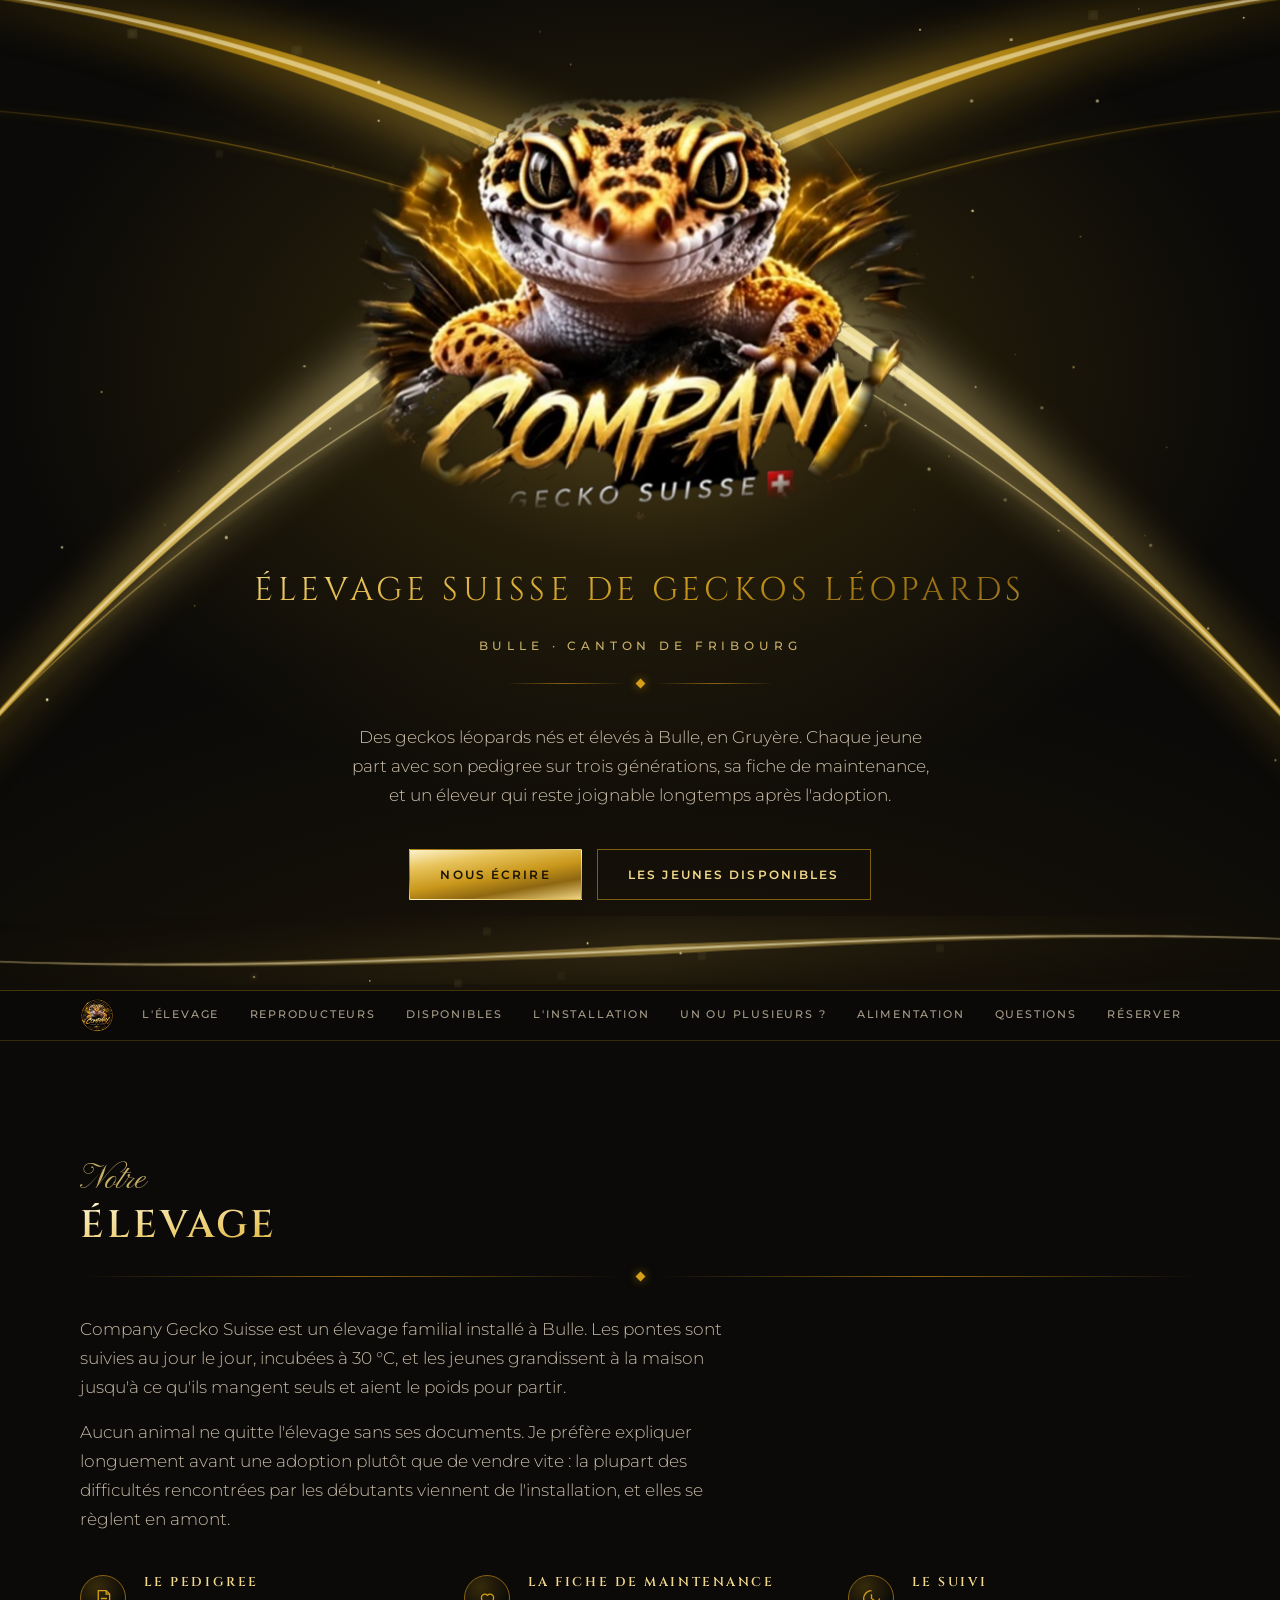
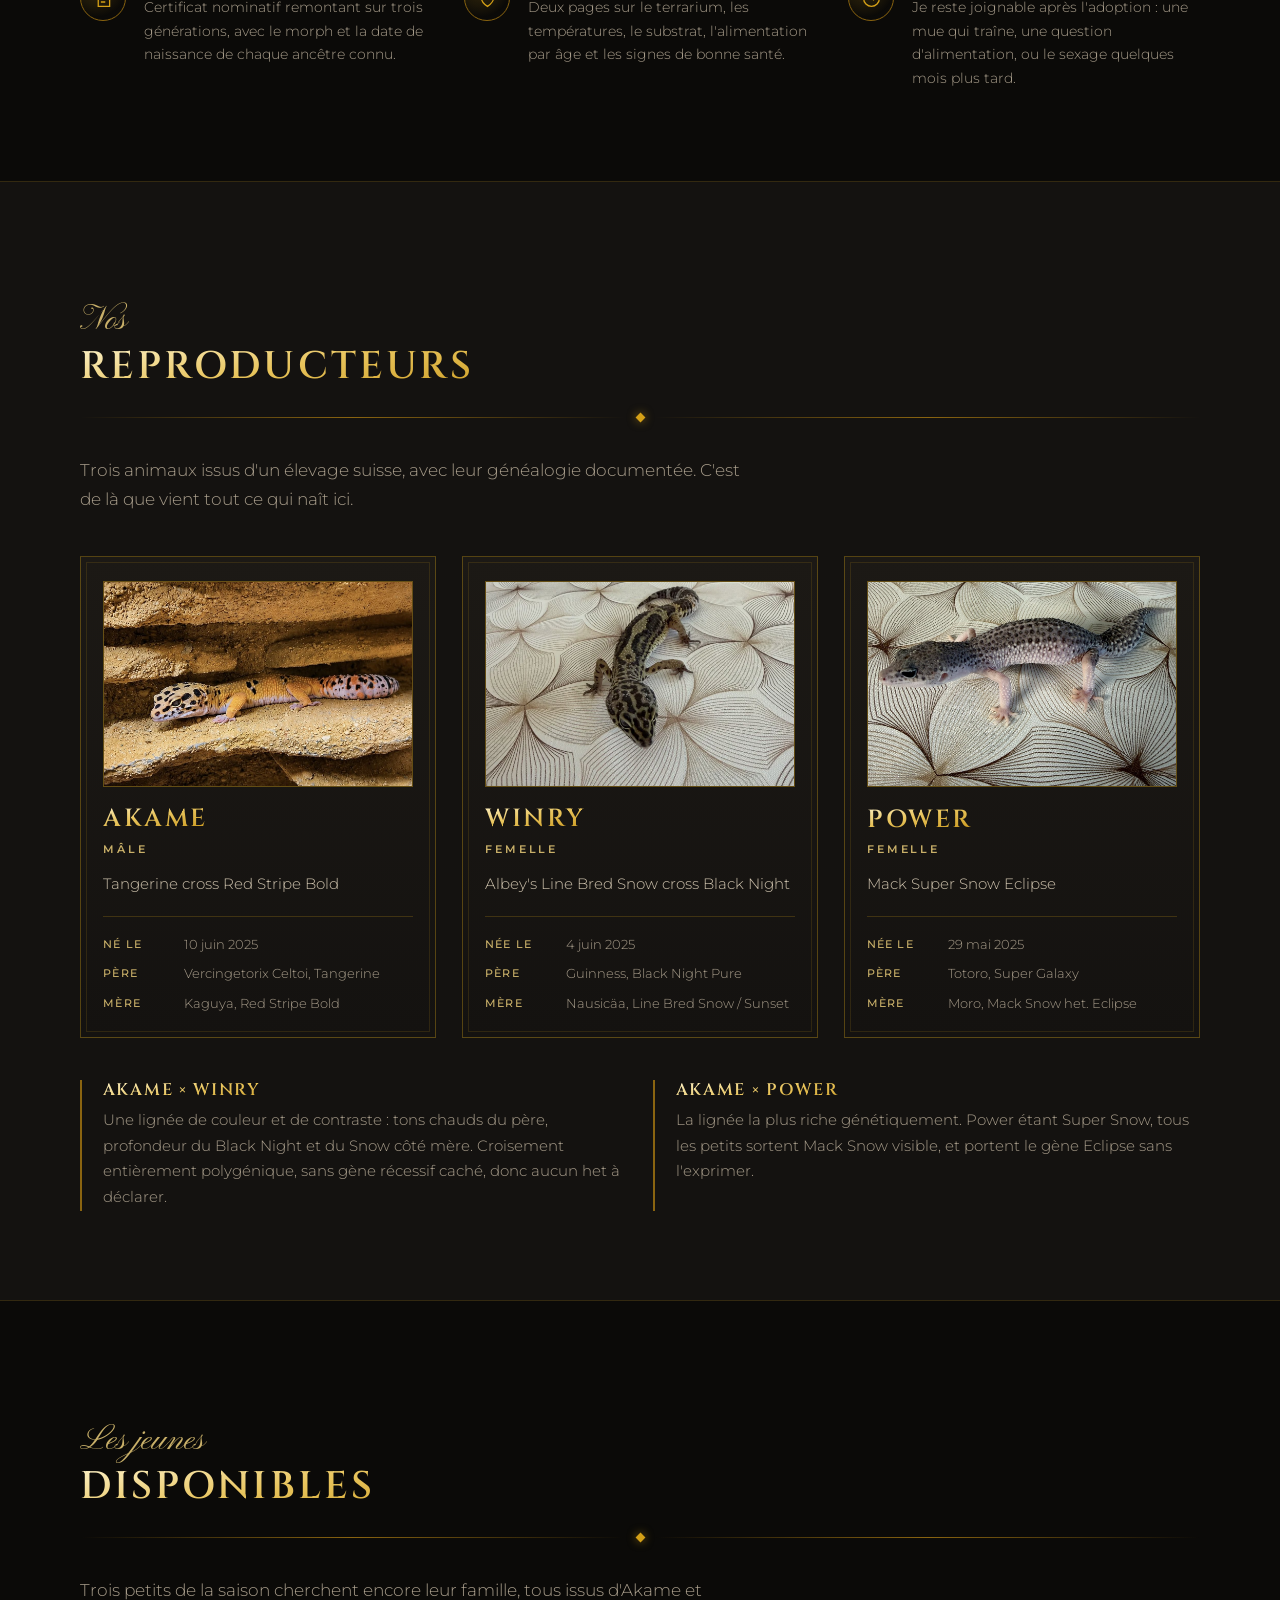
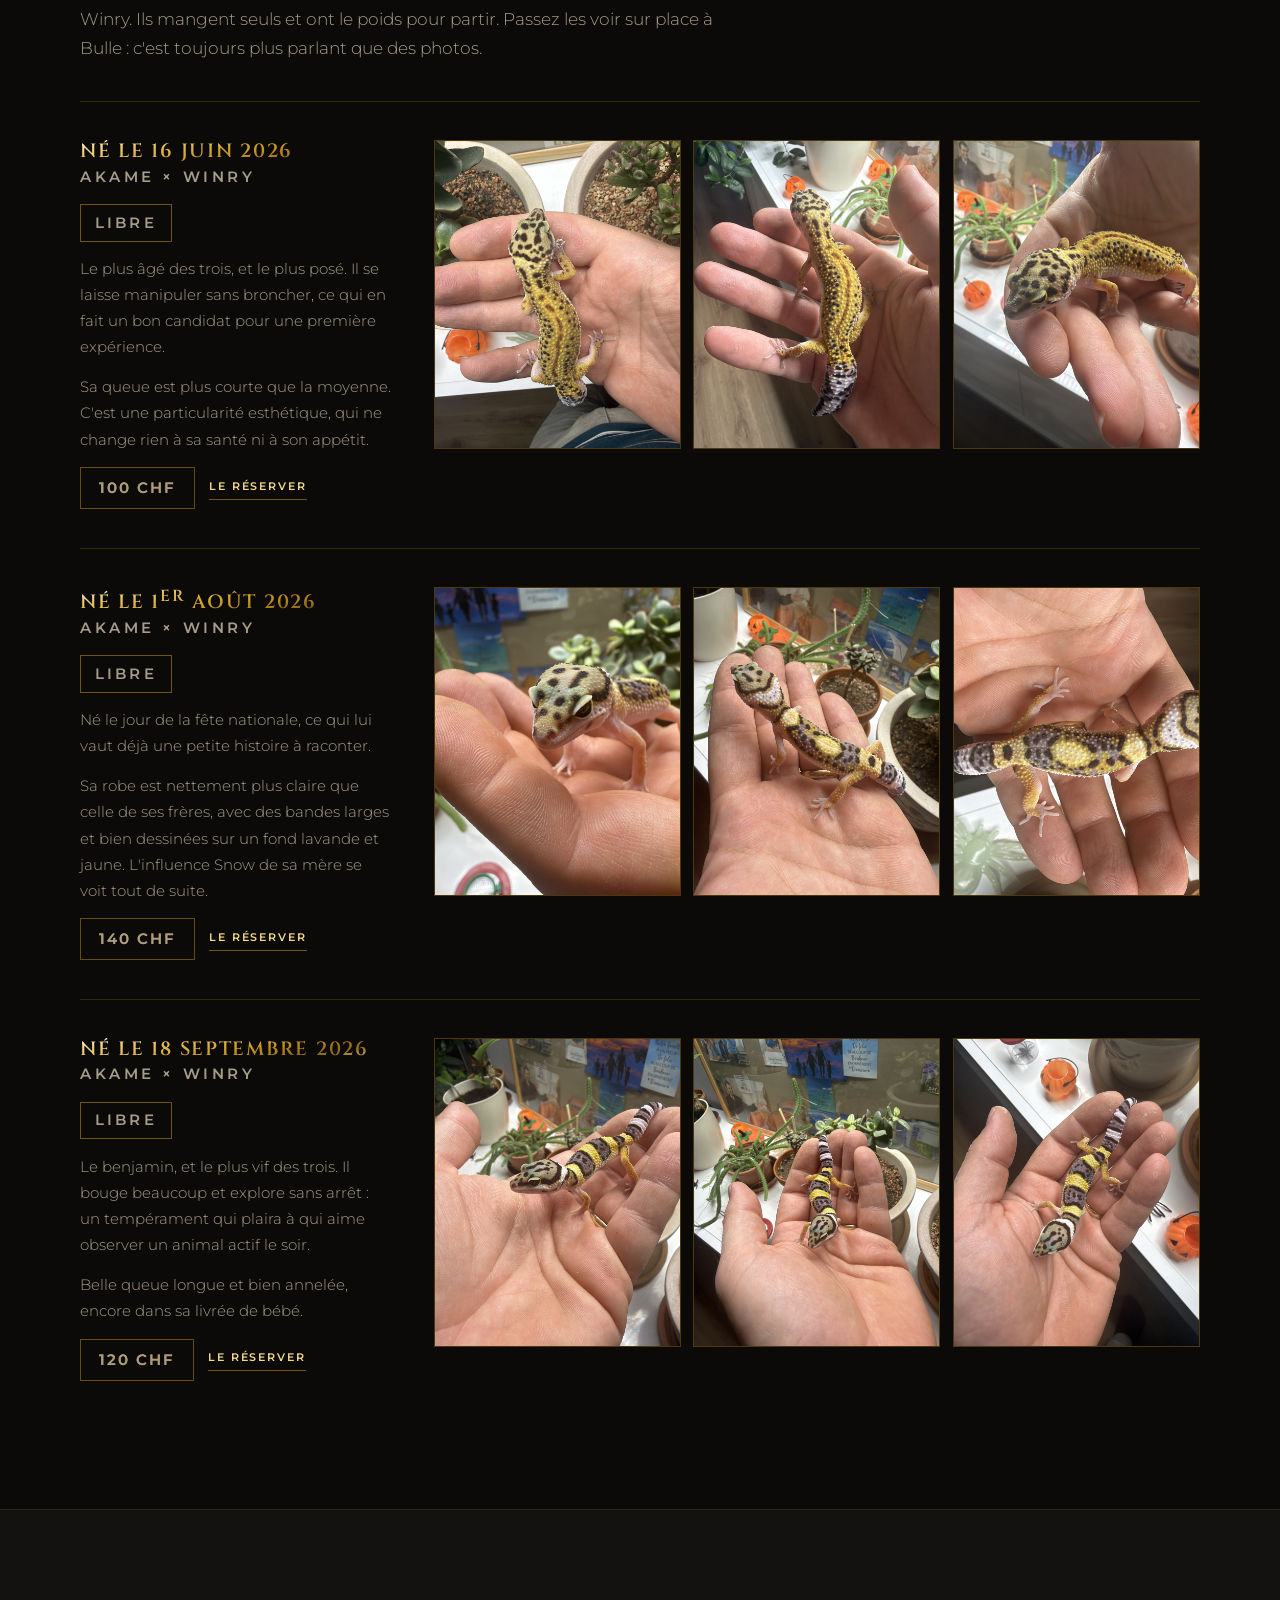
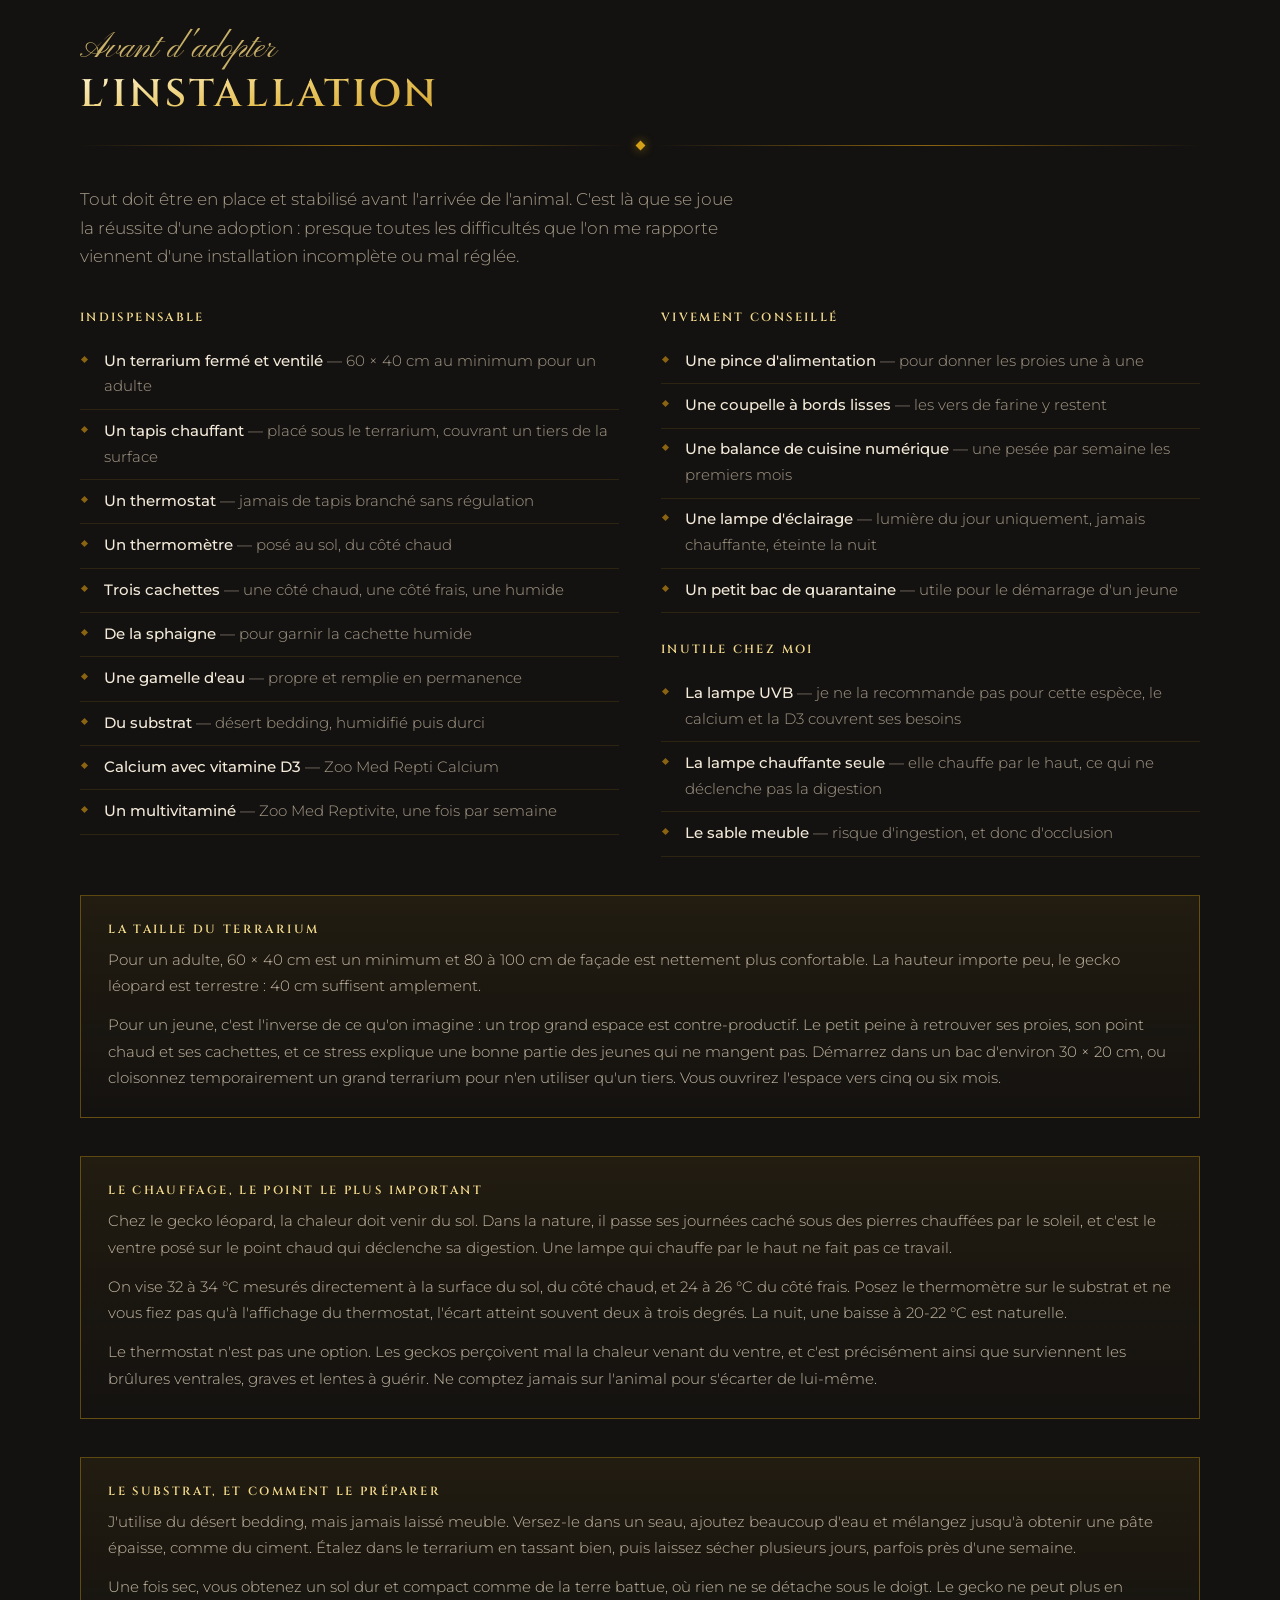
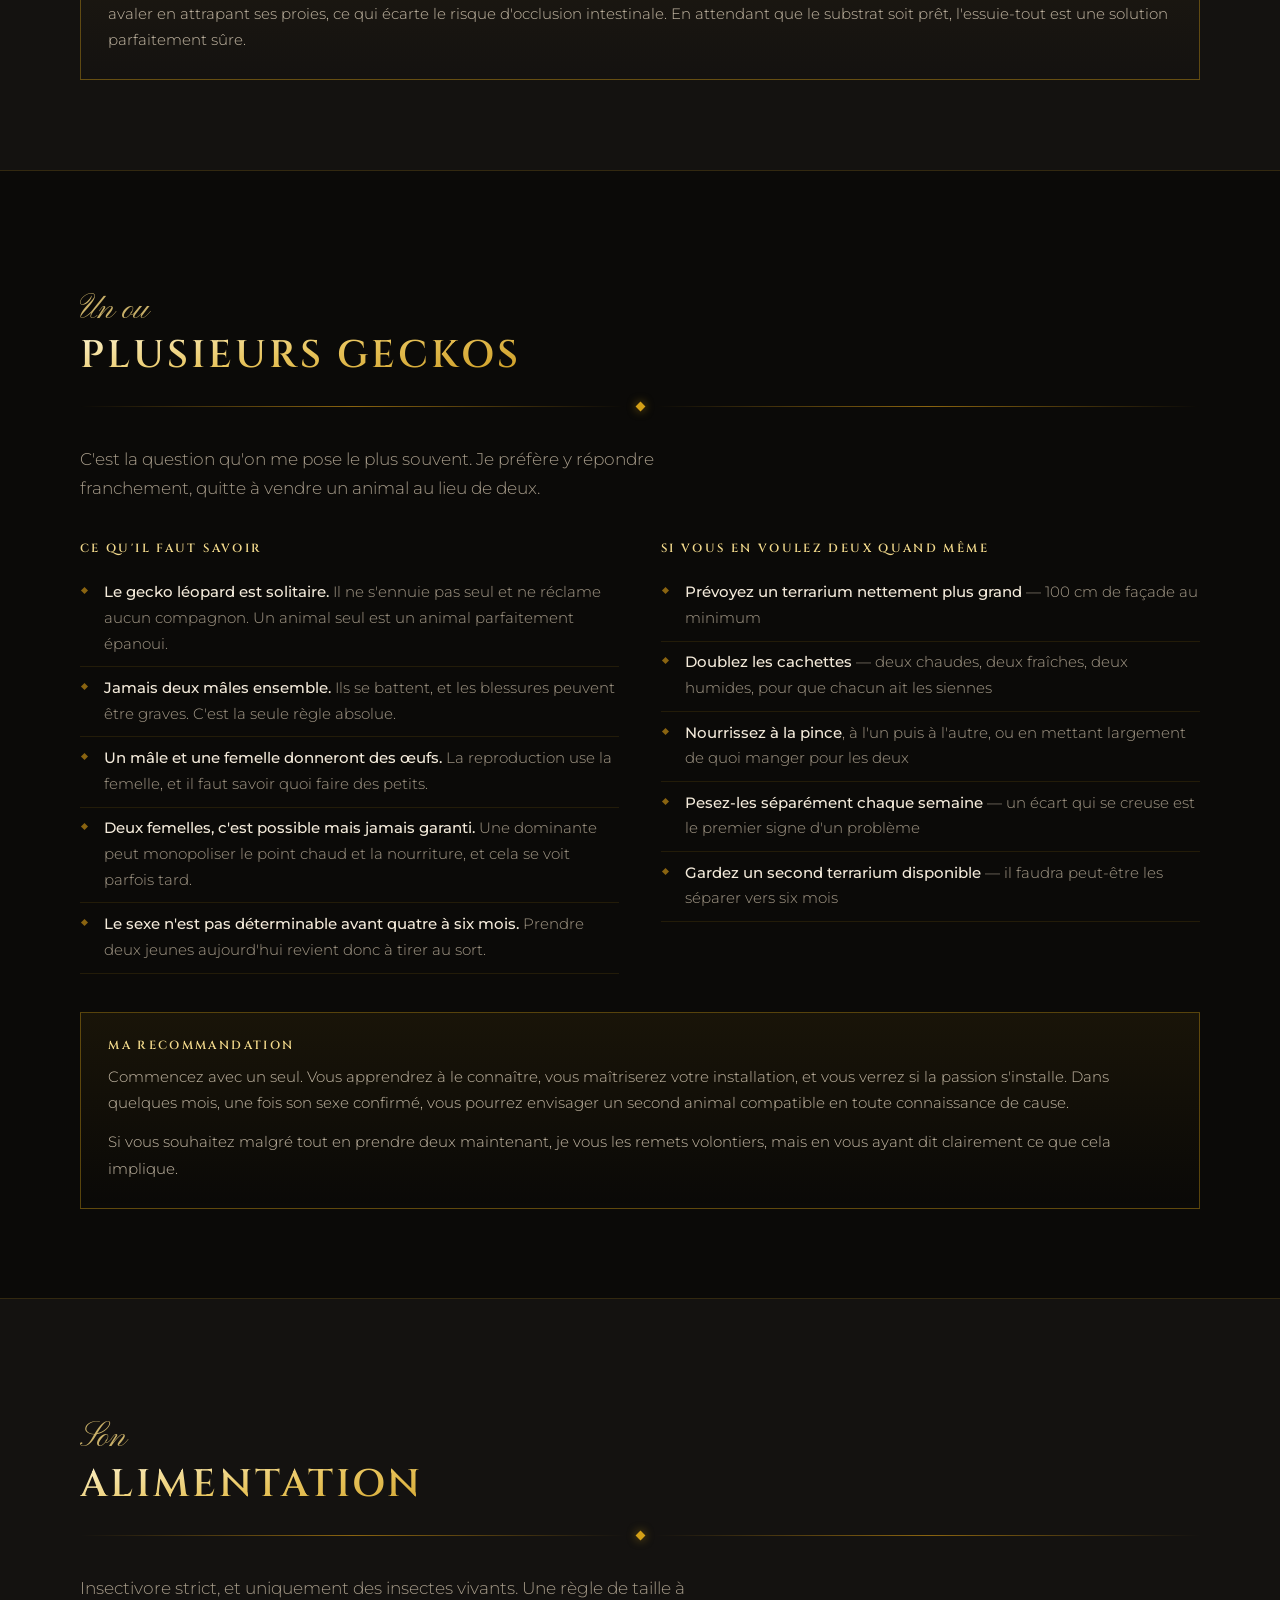
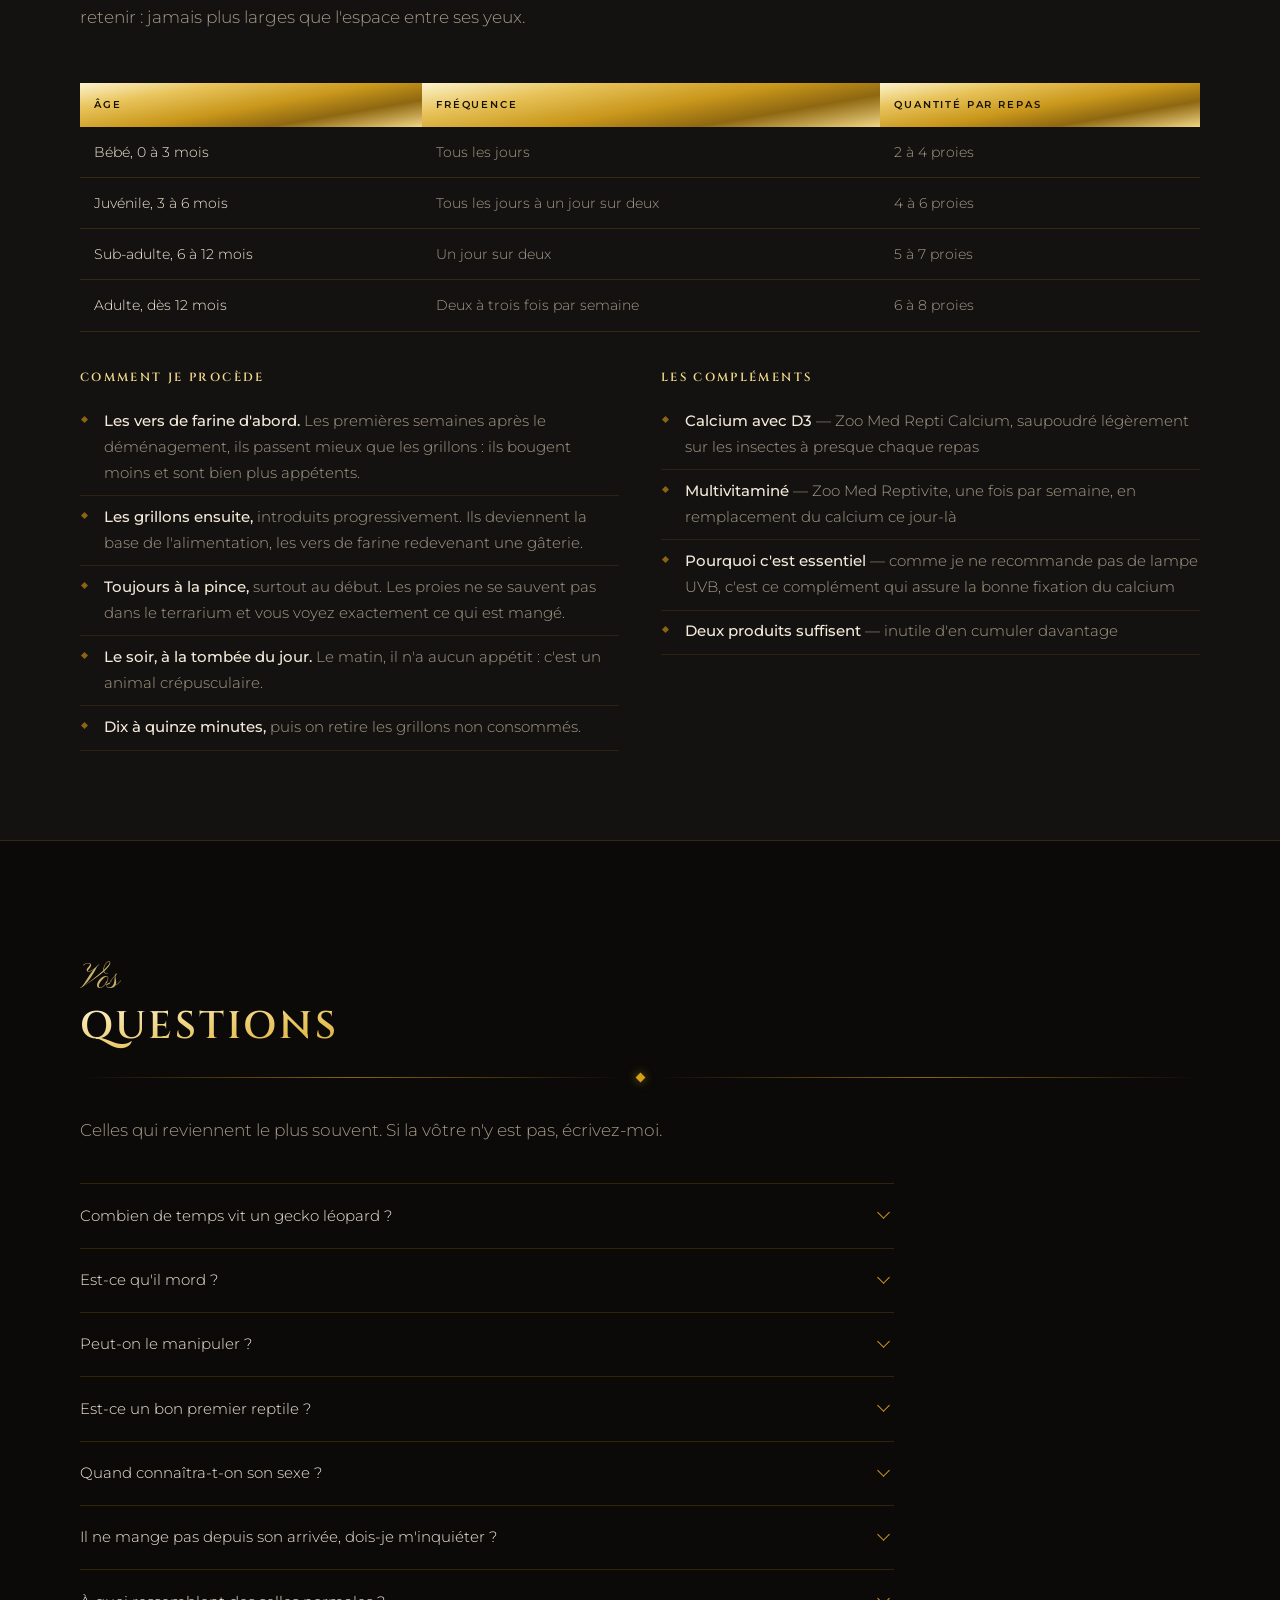
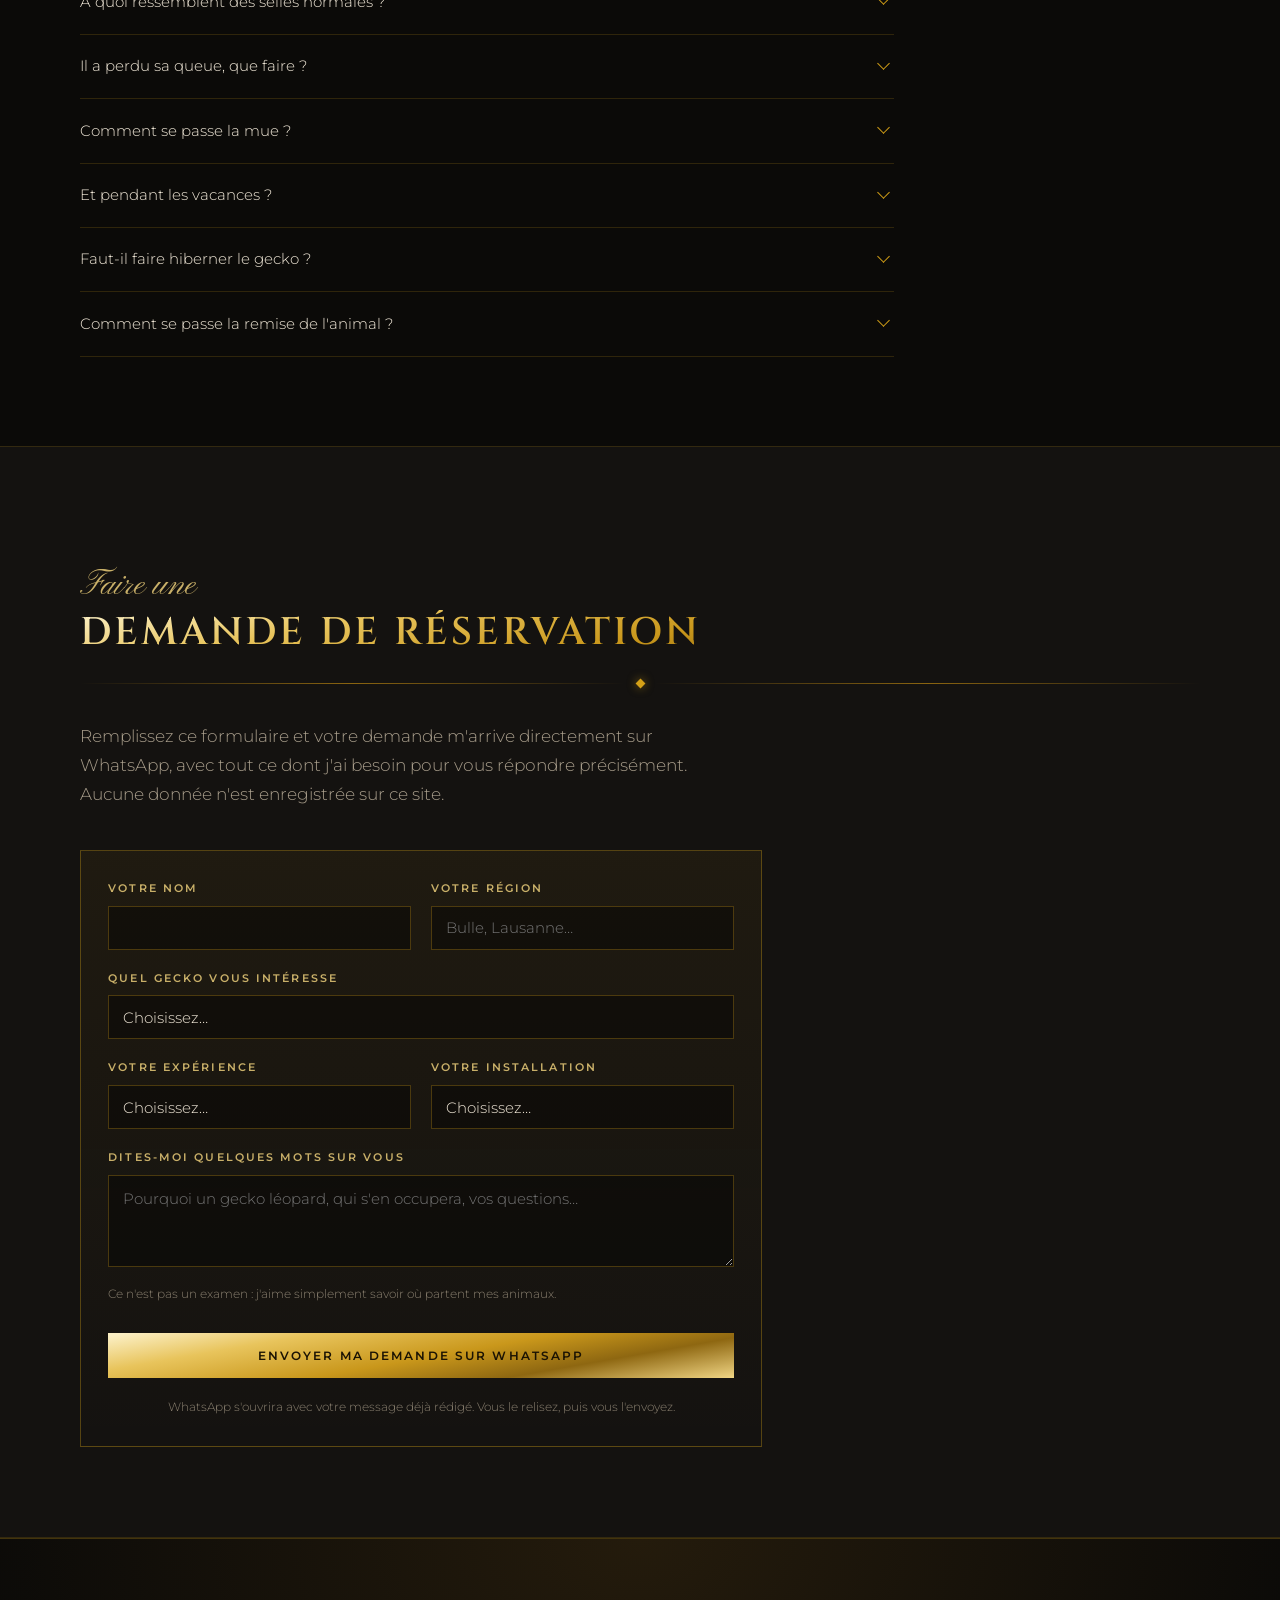
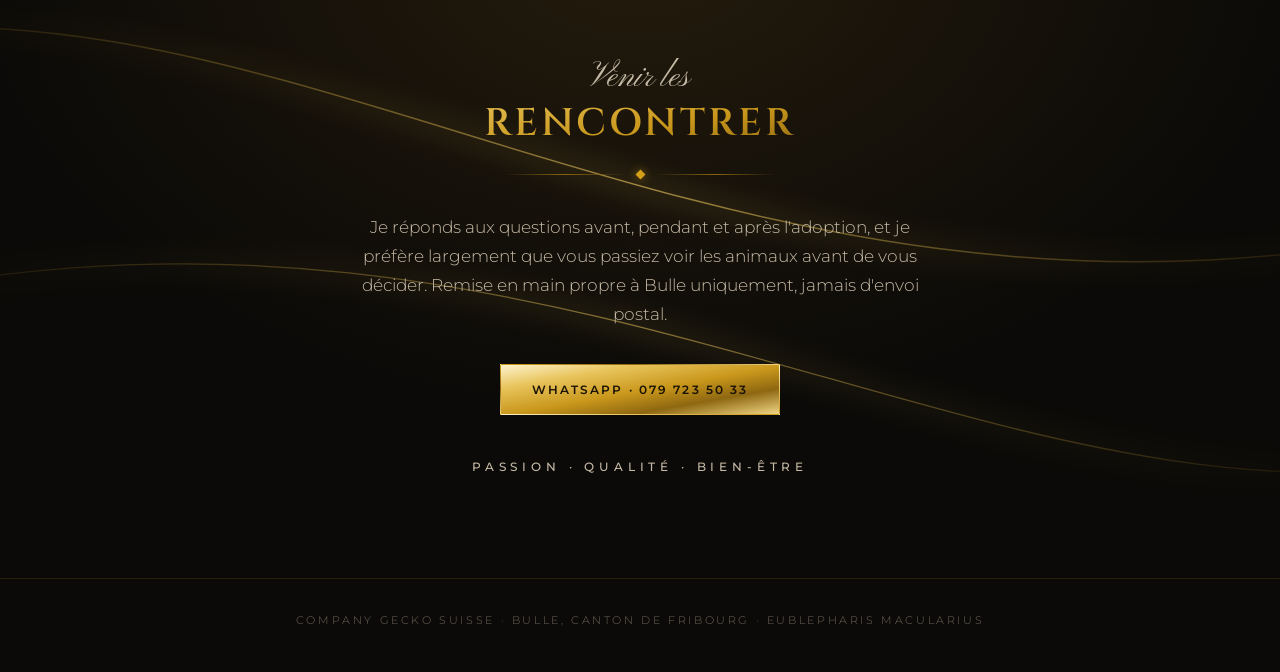
==== commit b45c39df: "Banniere : gecko detoure net, trainees de lumiere dorees traversant toute la page Co-Authored-By: Cl" ====
--- a/index.html
+++ b/index.html
@@ -90,21 +90,43 @@
 .filet--court::before,.filet--court::after{max-width:120px}
 
 /* ---- éclats lumineux ---- */
-.eclat{position:absolute;pointer-events:none;opacity:.5;mix-blend-mode:screen}
-.eclat svg{display:block}
+.contact .ciel{position:absolute;inset:0;width:100%;height:100%;z-index:0;pointer-events:none}
+.contact .wrap{position:relative;z-index:1}
+
+/* ---- ciel de lumière du hero ---- */
+.hero .ciel{
+  position:absolute;inset:0;width:100%;height:100%;
+  z-index:0;pointer-events:none;
+}
+.hero .wrap{position:relative;z-index:1}
+.hero__logo{position:relative;z-index:1}
+.trait{stroke-dasharray:1;stroke-dashoffset:0}
+.etincelle{transform-origin:center;transform-box:fill-box}
+@media (prefers-reduced-motion:no-preference){
+  .trait{animation:tracer 2.6s cubic-bezier(.2,.7,.2,1) both}
+  .trait.lent{animation-duration:3.4s;animation-delay:.25s}
+  .etincelle{animation:scintiller 5s ease-in-out infinite alternate}
+  .etincelle:nth-child(3n){animation-duration:6.5s;animation-delay:-2s}
+  .etincelle:nth-child(5n){animation-duration:4.2s;animation-delay:-1s}
+  .hero__logo{animation:apparaitre 1.6s ease-out both;animation-delay:.3s}
+  .ruban{animation:souffle 2.4s cubic-bezier(.2,.7,.2,1) both}
+}
+@keyframes souffle{from{opacity:0;transform:translateX(-28px)}to{transform:none}}
+@keyframes tracer{from{stroke-dashoffset:1}to{stroke-dashoffset:0}}
+@keyframes scintiller{from{opacity:.15}to{opacity:1}}
+@keyframes apparaitre{from{opacity:0;transform:translateY(14px) scale(.985)}to{opacity:1;transform:none}}
 
 /* ---- HERO ---- */
 .hero{
   position:relative;overflow:hidden;
   background:
-    radial-gradient(125% 95% at 50% 26%, rgba(212,160,23,.12) 0%, rgba(212,160,23,.04) 42%, rgba(212,160,23,0) 72%),
-    radial-gradient(120% 90% at 50% 120%, #241B0C 0%, var(--noir) 60%);
-  padding:clamp(2.6rem,7vw,4.4rem) 0 clamp(3rem,8vw,5rem);
+    radial-gradient(120% 90% at 50% 120%, #201809 0%, var(--noir) 62%);
+  padding:clamp(3rem,8vw,5.2rem) 0 clamp(3.4rem,9vw,5.6rem);
   text-align:center;
   border-bottom:1px solid rgba(212,160,23,.28);
 }
 .hero__logo{
-  width:min(440px,88vw);height:auto;
+  width:min(600px,94vw);height:auto;
   margin:0 auto clamp(1.6rem,3.4vw,2.4rem);
 }
 .hero h1{
@@ -405,27 +427,165 @@
 <body>
 
 <header class="hero">
-  <div class="eclat" style="top:-6%;left:-10%;width:46%" aria-hidden="true">
-    <svg viewBox="0 0 400 300"><g stroke="url(#g1)" fill="none" stroke-linecap="round">
-      <defs><linearGradient id="g1" x1="0" y1="0" x2="1" y2="1">
-        <stop offset="0%" stop-color="#8A6410" stop-opacity="0"/>
-        <stop offset="55%" stop-color="#F2D98B"/>
-        <stop offset="100%" stop-color="#D4A017" stop-opacity="0"/></linearGradient></defs>
-      <path d="M-20 10 C 120 40 210 110 330 215" stroke-width="2.2"/>
-      <path d="M-20 60 C 110 86 190 150 300 255" stroke-width="1.1" opacity=".7"/>
-      <path d="M-10 -30 C 130 10 240 80 360 170" stroke-width="1.4" opacity=".55"/>
-    </g></svg>
-  </div>
-  <div class="eclat" style="bottom:-8%;right:-10%;width:46%;transform:scaleX(-1) scaleY(-1)" aria-hidden="true">
-    <svg viewBox="0 0 400 300"><g stroke="url(#g1)" fill="none" stroke-linecap="round">
-      <path d="M-20 10 C 120 40 210 110 330 215" stroke-width="2.2"/>
-      <path d="M-20 60 C 110 86 190 150 300 255" stroke-width="1.1" opacity=".7"/>
-      <path d="M-10 -30 C 130 10 240 80 360 170" stroke-width="1.4" opacity=".55"/>
-    </g></svg>
-  </div>
+  <svg class="ciel" viewBox="0 0 1600 1000" preserveAspectRatio="xMidYMid slice" aria-hidden="true">
+  <defs>
+    <linearGradient id="orA" x1="0" y1="0" x2="1" y2="1">
+      <stop offset="0" stop-color="#8A6410" stop-opacity="0"/>
+      <stop offset=".2" stop-color="#D4A017" stop-opacity=".8"/>
+      <stop offset=".5" stop-color="#F7E7A6"/>
+      <stop offset=".8" stop-color="#D4A017" stop-opacity=".8"/>
+      <stop offset="1" stop-color="#8A6410" stop-opacity="0"/>
+    </linearGradient>
+    <linearGradient id="orB" x1="1" y1="0" x2="0" y2="1">
+      <stop offset="0" stop-color="#8A6410" stop-opacity="0"/>
+      <stop offset=".2" stop-color="#D4A017" stop-opacity=".8"/>
+      <stop offset=".5" stop-color="#F7E7A6"/>
+      <stop offset=".8" stop-color="#D4A017" stop-opacity=".8"/>
+      <stop offset="1" stop-color="#8A6410" stop-opacity="0"/>
+    </linearGradient>
+    <linearGradient id="orC" x1="0" y1="0" x2="1" y2="0">
+      <stop offset="0" stop-color="#8A6410" stop-opacity="0"/>
+      <stop offset=".5" stop-color="#E8C45C" stop-opacity=".9"/>
+      <stop offset="1" stop-color="#8A6410" stop-opacity="0"/>
+    </linearGradient>
+    <radialGradient id="foyer" cx="50%" cy="50%" r="50%">
+      <stop offset="0" stop-color="#E8C45C" stop-opacity=".36"/>
+      <stop offset=".42" stop-color="#C9971B" stop-opacity=".13"/>
+      <stop offset="1" stop-color="#C9971B" stop-opacity="0"/>
+    </radialGradient>
+    <filter id="halo" x="-30%" y="-30%" width="160%" height="160%"><feGaussianBlur stdDeviation="24"/></filter>
+    <filter id="lueur" x="-30%" y="-30%" width="160%" height="160%"><feGaussianBlur stdDeviation="5"/></filter>
+  </defs>
+  <ellipse cx="800" cy="380" rx="640" ry="440" fill="url(#foyer)"/>
+  
+  <path d="M-220.0 940.0 L-198.5 943.1 L-177.0 946.0 L-155.6 948.9 L-134.2 951.5 L-113.0 954.1 L-91.8 956.5 L-70.6 958.8 L-49.5 961.0 L-28.5 963.0 L-7.5 964.9 L13.4 966.7 L34.3 968.4 L55.1 969.9 L75.8 971.4 L96.5 972.7 L117.2 973.9 L137.8 975.1 L158.4 976.1 L178.9 977.0 L199.4 977.8 L219.8 978.6 L240.2 979.2 L260.6 979.8 L280.9 980.3 L301.2 980.7 L321.5 981.0 L341.7 981.3 L361.9 981.4 L382.1 981.6 L402.2 981.6 L422.3 981.6 L442.4 981.5 L462.4 981.4 L482.4 981.3 L502.4 981.0 L522.4 980.8 L542.4 980.5 L562.3 980.1 L582.3 979.7 L602.2 979.3 L622.1 978.9 L641.9 978.4 L661.8 977.9 L681.7 977.4 L701.5 976.8 L721.3 976.3 L741.2 975.7 L761.0 975.1 L780.8 974.6 L800.6 974.0 L820.4 972.8 L840.2 971.5 L860.0 970.3 L879.8 969.1 L899.6 968.0 L919.4 966.8 L939.2 965.6 L959.0 964.5 L978.8 963.4 L998.6 962.3 L1018.5 961.3 L1038.4 960.3 L1058.2 959.3 L1078.1 958.4 L1098.1 957.5 L1118.0 956.7 L1138.0 955.9 L1158.0 955.2 L1178.0 954.5 L1198.0 953.9 L1218.1 953.4 L1238.2 952.9 L1258.3 952.5 L1278.5 952.2 L1298.7 951.9 L1319.0 951.8 L1339.3 951.7 L1359.6 951.7 L1379.9 951.7 L1400.4 951.9 L1420.8 952.2 L1441.3 952.6 L1461.9 953.0 L1482.5 953.6 L1503.1 954.3 L1523.8 955.1 L1544.6 956.0 L1565.4 957.0 L1586.3 958.2 L1607.2 959.5 L1628.2 960.9 L1649.2 962.4 L1670.3 964.1 L1691.5 965.9 L1712.8 967.9 L1734.1 970.0 L1755.5 972.2 L1776.9 974.7 L1798.4 977.2 L1820.0 980.0 L1820.0 980.0 L1798.5 976.9 L1777.0 974.0 L1755.6 971.1 L1734.2 968.5 L1713.0 965.9 L1691.8 963.5 L1670.6 961.2 L1649.5 959.0 L1628.5 957.0 L1607.5 955.1 L1586.6 953.3 L1565.7 951.6 L1544.9 950.1 L1524.2 948.6 L1503.5 947.3 L1482.8 946.1 L1462.2 944.9 L1441.6 943.9 L1421.1 943.0 L1400.6 942.2 L1380.2 941.4 L1359.8 940.8 L1339.4 940.2 L1319.1 939.7 L1298.8 939.3 L1278.5 939.0 L1258.3 938.7 L1238.1 938.6 L1217.9 938.4 L1197.8 938.4 L1177.7 938.4 L1157.6 938.5 L1137.6 938.6 L1117.6 938.7 L1097.6 939.0 L1077.6 939.2 L1057.6 939.5 L1037.7 939.9 L1017.7 940.3 L997.8 940.7 L977.9 941.1 L958.1 941.6 L938.2 942.1 L918.3 942.6 L898.5 943.2 L878.7 943.7 L858.8 944.3 L839.0 944.9 L819.2 945.4 L799.4 946.0 L779.6 947.2 L759.8 948.5 L740.0 949.7 L720.2 950.9 L700.4 952.0 L680.6 953.2 L660.8 954.4 L641.0 955.5 L621.2 956.6 L601.4 957.7 L581.5 958.7 L561.6 959.7 L541.8 960.7 L521.9 961.6 L501.9 962.5 L482.0 963.3 L462.0 964.1 L442.0 964.8 L422.0 965.5 L402.0 966.1 L381.9 966.6 L361.8 967.1 L341.7 967.5 L321.5 967.8 L301.3 968.1 L281.0 968.2 L260.7 968.3 L240.4 968.3 L220.1 968.3 L199.6 968.1 L179.2 967.8 L158.7 967.4 L138.1 967.0 L117.5 966.4 L96.9 965.7 L76.2 964.9 L55.4 964.0 L34.6 963.0 L13.7 961.8 L-7.2 960.5 L-28.2 959.1 L-49.2 957.6 L-70.3 955.9 L-91.5 954.1 L-112.8 952.1 L-134.1 950.0 L-155.5 947.8 L-176.9 945.3 L-198.4 942.8 L-220.0 940.0 Z" fill="url(#orC)" opacity="0.25" filter="url(#halo)" class="ruban ruban--bas"/>
+  <path d="M-220.0 940.0 L-198.4 942.9 L-176.9 945.7 L-155.5 948.4 L-134.2 950.9 L-112.9 953.3 L-91.7 955.5 L-70.5 957.6 L-49.4 959.6 L-28.4 961.4 L-7.4 963.2 L13.5 964.8 L34.4 966.3 L55.2 967.6 L76.0 968.9 L96.7 970.0 L117.3 971.1 L137.9 972.0 L158.5 972.8 L179.0 973.6 L199.5 974.2 L219.9 974.8 L240.3 975.2 L260.7 975.6 L281.0 975.9 L301.2 976.1 L321.5 976.3 L341.7 976.4 L361.9 976.4 L382.0 976.3 L402.1 976.2 L422.2 976.0 L442.3 975.7 L462.3 975.4 L482.3 975.1 L502.3 974.7 L522.2 974.2 L542.2 973.7 L562.1 973.2 L582.0 972.7 L601.9 972.1 L621.8 971.4 L641.6 970.8 L661.5 970.1 L681.3 969.4 L701.2 968.7 L721.0 968.0 L740.8 967.2 L760.6 966.5 L780.4 965.7 L800.2 965.0 L820.0 963.9 L839.8 962.9 L859.6 961.9 L879.4 960.8 L899.2 959.8 L919.0 958.8 L938.8 957.9 L958.7 956.9 L978.5 956.0 L998.4 955.1 L1018.2 954.2 L1038.1 953.4 L1058.0 952.6 L1077.9 951.9 L1097.9 951.2 L1117.9 950.5 L1137.8 949.9 L1157.9 949.4 L1177.9 948.9 L1198.0 948.5 L1218.0 948.1 L1238.2 947.8 L1258.3 947.6 L1278.5 947.5 L1298.7 947.4 L1319.0 947.4 L1339.3 947.5 L1359.6 947.7 L1380.0 947.9 L1400.4 948.3 L1420.9 948.8 L1441.4 949.3 L1462.0 950.0 L1482.6 950.7 L1503.2 951.6 L1524.0 952.6 L1544.7 953.7 L1565.5 954.9 L1586.4 956.3 L1607.3 957.7 L1628.3 959.3 L1649.4 961.0 L1670.5 962.9 L1691.6 964.9 L1712.9 967.0 L1734.1 969.3 L1755.5 971.8 L1776.9 974.3 L1798.4 977.1 L1820.0 980.0 L1820.0 980.0 L1798.4 977.1 L1776.9 974.3 L1755.5 971.6 L1734.2 969.1 L1712.9 966.7 L1691.7 964.5 L1670.5 962.4 L1649.4 960.4 L1628.4 958.6 L1607.4 956.8 L1586.5 955.2 L1565.6 953.7 L1544.8 952.4 L1524.0 951.1 L1503.3 950.0 L1482.7 948.9 L1462.1 948.0 L1441.5 947.2 L1421.0 946.4 L1400.5 945.8 L1380.1 945.2 L1359.7 944.8 L1339.3 944.4 L1319.0 944.1 L1298.8 943.9 L1278.5 943.7 L1258.3 943.6 L1238.1 943.6 L1218.0 943.7 L1197.9 943.8 L1177.8 944.0 L1157.7 944.3 L1137.7 944.6 L1117.7 944.9 L1097.7 945.3 L1077.8 945.8 L1057.8 946.3 L1037.9 946.8 L1018.0 947.3 L998.1 947.9 L978.2 948.6 L958.4 949.2 L938.5 949.9 L918.7 950.6 L898.8 951.3 L879.0 952.0 L859.2 952.8 L839.4 953.5 L819.6 954.3 L799.8 955.0 L780.0 956.1 L760.2 957.1 L740.4 958.1 L720.6 959.2 L700.8 960.2 L681.0 961.2 L661.2 962.1 L641.3 963.1 L621.5 964.0 L601.6 964.9 L581.8 965.8 L561.9 966.6 L542.0 967.4 L522.1 968.1 L502.1 968.8 L482.1 969.5 L462.2 970.1 L442.1 970.6 L422.1 971.1 L402.0 971.5 L382.0 971.9 L361.8 972.2 L341.7 972.4 L321.5 972.5 L301.3 972.6 L281.0 972.6 L260.7 972.5 L240.4 972.3 L220.0 972.1 L199.6 971.7 L179.1 971.2 L158.6 970.7 L138.0 970.0 L117.4 969.3 L96.8 968.4 L76.0 967.4 L55.3 966.3 L34.5 965.1 L13.6 963.7 L-7.3 962.3 L-28.3 960.7 L-49.4 959.0 L-70.5 957.1 L-91.6 955.1 L-112.9 953.0 L-134.1 950.7 L-155.5 948.2 L-176.9 945.7 L-198.4 942.9 L-220.0 940.0 Z" fill="url(#orC)" opacity="0.55" class="ruban ruban--bas"/>
+  <path d="M-220.0 940.0 L-198.4 942.9 L-176.9 945.7 L-155.5 948.4 L-134.2 950.9 L-112.9 953.2 L-91.7 955.4 L-70.5 957.5 L-49.4 959.4 L-28.4 961.3 L-7.4 962.9 L13.5 964.5 L34.4 965.9 L55.2 967.3 L76.0 968.5 L96.7 969.6 L117.4 970.5 L138.0 971.4 L158.5 972.2 L179.0 972.9 L199.5 973.4 L219.9 973.9 L240.3 974.3 L260.7 974.6 L281.0 974.8 L301.2 975.0 L321.5 975.0 L341.7 975.0 L361.8 975.0 L382.0 974.8 L402.1 974.6 L422.2 974.3 L442.2 974.0 L462.2 973.6 L482.2 973.1 L502.2 972.6 L522.2 972.1 L542.1 971.5 L562.0 970.9 L581.9 970.2 L601.8 969.5 L621.7 968.8 L641.5 968.0 L661.4 967.2 L681.2 966.4 L701.0 965.6 L720.8 964.8 L740.6 963.9 L760.5 963.0 L780.3 962.2 L800.1 961.3 L819.9 960.4 L839.7 959.4 L859.5 958.5 L879.3 957.6 L899.1 956.7 L918.9 955.8 L938.7 955.0 L958.6 954.1 L978.4 953.3 L998.3 952.5 L1018.2 951.8 L1038.0 951.1 L1058.0 950.4 L1077.9 949.7 L1097.8 949.1 L1117.8 948.6 L1137.8 948.1 L1157.8 947.6 L1177.9 947.2 L1197.9 946.9 L1218.0 946.6 L1238.2 946.4 L1258.3 946.3 L1278.5 946.2 L1298.7 946.2 L1319.0 946.3 L1339.3 946.5 L1359.7 946.7 L1380.0 947.1 L1400.5 947.5 L1420.9 948.0 L1441.4 948.7 L1462.0 949.4 L1482.6 950.2 L1503.3 951.1 L1524.0 952.2 L1544.7 953.3 L1565.6 954.6 L1586.4 956.0 L1607.3 957.5 L1628.3 959.1 L1649.4 960.9 L1670.5 962.8 L1691.6 964.8 L1712.9 967.0 L1734.2 969.3 L1755.5 971.7 L1776.9 974.3 L1798.4 977.1 L1820.0 980.0 L1820.0 980.0 L1798.4 977.1 L1776.9 974.3 L1755.5 971.6 L1734.2 969.1 L1712.9 966.8 L1691.7 964.6 L1670.5 962.5 L1649.4 960.6 L1628.4 958.7 L1607.4 957.1 L1586.5 955.5 L1565.6 954.1 L1544.8 952.7 L1524.0 951.5 L1503.3 950.4 L1482.6 949.5 L1462.0 948.6 L1441.5 947.8 L1421.0 947.1 L1400.5 946.6 L1380.1 946.1 L1359.7 945.7 L1339.3 945.4 L1319.0 945.2 L1298.8 945.0 L1278.5 945.0 L1258.3 945.0 L1238.2 945.0 L1218.0 945.2 L1197.9 945.4 L1177.8 945.7 L1157.8 946.0 L1137.8 946.4 L1117.8 946.9 L1097.8 947.4 L1077.8 947.9 L1057.9 948.5 L1038.0 949.1 L1018.1 949.8 L998.2 950.5 L978.3 951.2 L958.5 952.0 L938.6 952.8 L918.8 953.6 L899.0 954.4 L879.2 955.2 L859.4 956.1 L839.5 957.0 L819.7 957.8 L799.9 958.7 L780.1 959.6 L760.3 960.6 L740.5 961.5 L720.7 962.4 L700.9 963.3 L681.1 964.2 L661.3 965.0 L641.4 965.9 L621.6 966.7 L601.7 967.5 L581.8 968.2 L562.0 968.9 L542.0 969.6 L522.1 970.3 L502.2 970.9 L482.2 971.4 L462.2 971.9 L442.2 972.4 L422.1 972.8 L402.1 973.1 L382.0 973.4 L361.8 973.6 L341.7 973.7 L321.5 973.8 L301.3 973.8 L281.0 973.7 L260.7 973.5 L240.3 973.3 L220.0 972.9 L199.5 972.5 L179.1 972.0 L158.6 971.3 L138.0 970.6 L117.4 969.8 L96.7 968.9 L76.0 967.8 L55.3 966.7 L34.4 965.4 L13.6 964.0 L-7.3 962.5 L-28.3 960.9 L-49.4 959.1 L-70.5 957.2 L-91.6 955.2 L-112.9 953.0 L-134.2 950.7 L-155.5 948.3 L-176.9 945.7 L-198.4 942.9 L-220.0 940.0 Z" fill="#FBEFC4" opacity=".6" class="ruban ruban--bas"/>
+  
+  <path d="M-220 120 C 400 40, 1250 300, 1760 1120" pathLength="1" fill="none" stroke="url(#orA)" stroke-width="5.2" stroke-linecap="round" opacity="0.21" filter="url(#lueur)" class="trait lent"/>
+  <path d="M-220 120 C 400 40, 1250 300, 1760 1120" pathLength="1" fill="none" stroke="url(#orA)" stroke-width="1.3" stroke-linecap="round" opacity="0.6" class="trait lent"/>
+  
+  <path d="M1820 120 C 1200 40, 350 300, -160 1120" pathLength="1" fill="none" stroke="url(#orB)" stroke-width="5.2" stroke-linecap="round" opacity="0.21" filter="url(#lueur)" class="trait lent"/>
+  <path d="M1820 120 C 1200 40, 350 300, -160 1120" pathLength="1" fill="none" stroke="url(#orB)" stroke-width="1.3" stroke-linecap="round" opacity="0.6" class="trait lent"/>
+  
+  <path d="M-220.0 -10.0 L-203.1 -11.6 L-186.0 -12.8 L-168.7 -13.7 L-151.3 -14.4 L-133.8 -14.9 L-116.2 -15.0 L-98.4 -15.0 L-80.5 -14.7 L-62.4 -14.1 L-44.3 -13.3 L-26.0 -12.2 L-7.6 -10.9 L10.9 -9.4 L29.5 -7.6 L48.2 -5.5 L67.0 -3.2 L85.9 -0.7 L104.9 2.1 L124.0 5.1 L143.1 8.4 L162.4 12.0 L181.7 15.7 L201.1 19.8 L220.5 24.1 L240.0 28.6 L259.6 33.4 L279.3 38.4 L299.0 43.7 L318.7 49.2 L338.6 55.0 L358.4 61.1 L378.3 67.4 L398.2 73.9 L418.2 80.8 L438.2 87.8 L458.3 95.1 L478.3 102.7 L498.4 110.6 L518.5 118.7 L538.6 127.0 L558.7 135.7 L578.9 144.5 L599.0 153.7 L619.2 163.1 L639.3 172.7 L659.4 182.7 L679.6 192.9 L699.7 203.3 L719.8 214.0 L739.9 225.0 L760.8 234.7 L781.7 244.6 L802.6 254.8 L823.5 265.3 L844.4 276.1 L865.2 287.2 L886.1 298.6 L907.0 310.2 L927.8 322.2 L948.7 334.4 L969.5 347.0 L990.3 359.8 L1011.0 373.0 L1031.7 386.4 L1052.4 400.2 L1073.0 414.2 L1093.6 428.5 L1114.1 443.2 L1134.5 458.2 L1155.0 473.4 L1175.3 489.0 L1195.6 504.9 L1215.8 521.1 L1235.9 537.6 L1256.0 554.4 L1276.0 571.5 L1295.8 588.9 L1315.6 606.7 L1335.3 624.8 L1354.9 643.2 L1374.5 661.9 L1393.9 680.9 L1413.1 700.3 L1432.3 719.9 L1451.4 739.9 L1470.3 760.3 L1489.1 780.9 L1507.8 801.9 L1526.4 823.2 L1544.8 844.9 L1563.0 866.9 L1581.2 889.2 L1599.1 911.8 L1616.9 934.8 L1634.6 958.1 L1652.0 981.8 L1669.3 1005.8 L1686.4 1030.2 L1703.3 1054.9 L1720.0 1080.0 L1720.0 1080.0 L1704.1 1054.4 L1688.0 1029.1 L1671.9 1004.1 L1655.6 979.4 L1639.1 954.9 L1622.4 930.8 L1605.7 906.9 L1588.7 883.4 L1571.6 860.1 L1554.4 837.2 L1537.0 814.5 L1519.5 792.2 L1501.8 770.1 L1484.0 748.4 L1466.0 726.9 L1447.9 705.7 L1429.7 684.8 L1411.4 664.2 L1392.9 643.9 L1374.3 623.9 L1355.6 604.2 L1336.8 584.7 L1317.9 565.6 L1298.8 546.7 L1279.6 528.1 L1260.4 509.8 L1241.0 491.8 L1221.6 474.1 L1202.0 456.7 L1182.4 439.5 L1162.6 422.7 L1142.8 406.1 L1122.9 389.8 L1102.9 373.8 L1082.9 358.0 L1062.7 342.6 L1042.5 327.4 L1022.3 312.5 L1002.0 297.8 L981.6 283.5 L961.1 269.4 L940.6 255.6 L920.1 242.1 L899.5 228.8 L878.9 215.8 L858.2 203.1 L837.5 190.7 L816.7 178.5 L795.9 166.6 L775.1 155.0 L753.5 145.2 L731.9 135.8 L710.3 126.6 L688.7 117.7 L667.2 109.1 L645.7 100.8 L624.2 92.7 L602.7 85.0 L581.3 77.5 L559.9 70.2 L538.6 63.3 L517.3 56.6 L496.1 50.2 L474.9 44.1 L453.8 38.2 L432.8 32.6 L411.8 27.3 L390.9 22.2 L370.1 17.4 L349.3 12.8 L328.7 8.5 L308.1 4.5 L287.6 0.7 L267.1 -2.8 L246.8 -6.1 L226.6 -9.1 L206.5 -11.9 L186.5 -14.4 L166.6 -16.6 L146.8 -18.7 L127.1 -20.4 L107.6 -22.0 L88.2 -23.2 L68.9 -24.3 L49.7 -25.1 L30.6 -25.7 L11.7 -26.0 L-7.0 -26.1 L-25.6 -26.0 L-44.1 -25.6 L-62.4 -25.0 L-80.6 -24.2 L-98.6 -23.1 L-116.4 -21.9 L-134.1 -20.4 L-151.6 -18.7 L-169.0 -16.8 L-186.2 -14.7 L-203.2 -12.4 L-220.0 -10.0 Z" fill="url(#orA)" opacity="0.45" filter="url(#halo)" class="ruban"/>
+  <path d="M-220.0 -10.0 L-203.1 -11.9 L-186.1 -13.6 L-168.8 -15.1 L-151.5 -16.2 L-133.9 -17.2 L-116.3 -17.9 L-98.5 -18.3 L-80.5 -18.5 L-62.4 -18.5 L-44.2 -18.2 L-25.8 -17.6 L-7.4 -16.9 L11.2 -15.8 L29.9 -14.5 L48.8 -13.0 L67.7 -11.2 L86.8 -9.2 L105.9 -6.9 L125.1 -4.4 L144.5 -1.6 L163.9 1.4 L183.4 4.7 L203.0 8.3 L222.7 12.1 L242.5 16.1 L262.3 20.4 L282.2 25.0 L302.2 29.8 L322.2 34.9 L342.3 40.2 L362.5 45.8 L382.7 51.7 L402.9 57.8 L423.2 64.2 L443.6 70.8 L463.9 77.7 L484.4 84.9 L504.8 92.3 L525.3 100.0 L545.8 108.0 L566.3 116.3 L586.8 124.8 L607.3 133.5 L627.9 142.6 L648.4 151.9 L669.0 161.5 L689.6 171.3 L710.1 181.4 L730.7 191.8 L751.2 202.5 L772.1 212.7 L793.0 223.2 L813.9 234.0 L834.8 245.0 L855.7 256.3 L876.5 268.0 L897.4 279.9 L918.2 292.1 L938.9 304.6 L959.7 317.4 L980.4 330.5 L1001.1 343.8 L1021.7 357.5 L1042.3 371.5 L1062.8 385.7 L1083.3 400.3 L1103.7 415.2 L1124.1 430.3 L1144.3 445.8 L1164.6 461.5 L1184.7 477.6 L1204.8 494.0 L1224.8 510.7 L1244.7 527.6 L1264.5 544.9 L1284.2 562.5 L1303.9 580.4 L1323.4 598.6 L1342.8 617.2 L1362.1 636.0 L1381.3 655.2 L1400.4 674.6 L1419.4 694.4 L1438.3 714.5 L1457.0 734.9 L1475.6 755.7 L1494.1 776.7 L1512.4 798.1 L1530.6 819.8 L1548.6 841.8 L1566.5 864.2 L1584.2 886.8 L1601.8 909.8 L1619.2 933.1 L1636.5 956.8 L1653.5 980.8 L1670.4 1005.1 L1687.2 1029.7 L1703.7 1054.7 L1720.0 1080.0 L1720.0 1080.0 L1703.7 1054.6 L1687.3 1029.6 L1670.8 1004.8 L1654.1 980.4 L1637.2 956.3 L1620.2 932.5 L1603.0 908.9 L1585.6 885.7 L1568.2 862.8 L1550.6 840.3 L1532.8 818.0 L1514.9 796.0 L1496.9 774.3 L1478.7 752.9 L1460.4 731.9 L1442.0 711.1 L1423.5 690.6 L1404.8 670.5 L1386.0 650.6 L1367.2 631.0 L1348.2 611.7 L1329.1 592.8 L1309.8 574.1 L1290.5 555.7 L1271.1 537.6 L1251.6 519.8 L1232.0 502.2 L1212.4 485.0 L1192.6 468.1 L1172.8 451.4 L1152.8 435.1 L1132.8 419.0 L1112.8 403.2 L1092.6 387.7 L1072.4 372.4 L1052.2 357.5 L1031.8 342.8 L1011.5 328.5 L991.0 314.4 L970.6 300.5 L950.0 287.0 L929.5 273.7 L908.9 260.7 L888.2 248.0 L867.5 235.6 L846.8 223.4 L826.1 211.5 L805.4 199.9 L784.6 188.6 L763.8 177.5 L742.6 167.4 L721.5 157.7 L700.3 148.2 L679.2 138.9 L658.0 130.0 L636.9 121.3 L615.9 112.9 L594.8 104.7 L573.8 96.9 L552.8 89.3 L531.9 81.9 L510.9 74.8 L490.1 68.0 L469.3 61.5 L448.5 55.2 L427.8 49.2 L407.1 43.4 L386.5 37.9 L366.0 32.6 L345.5 27.6 L325.2 22.9 L304.8 18.4 L284.6 14.1 L264.5 10.1 L244.4 6.4 L224.4 2.9 L204.5 -0.4 L184.7 -3.4 L165.0 -6.1 L145.4 -8.6 L126.0 -10.9 L106.6 -12.9 L87.3 -14.7 L68.1 -16.3 L49.1 -17.6 L30.2 -18.7 L11.4 -19.5 L-7.2 -20.2 L-25.8 -20.5 L-44.2 -20.7 L-62.4 -20.6 L-80.5 -20.3 L-98.5 -19.8 L-116.3 -19.0 L-134.0 -18.1 L-151.5 -16.9 L-168.9 -15.5 L-186.1 -13.9 L-203.1 -12.0 L-220.0 -10.0 Z" fill="url(#orA)" opacity="0.95" class="ruban"/>
+  <path d="M-220.0 -10.0 L-203.1 -11.9 L-186.1 -13.6 L-168.8 -15.1 L-151.5 -16.3 L-134.0 -17.3 L-116.3 -18.1 L-98.5 -18.6 L-80.5 -18.9 L-62.4 -19.0 L-44.2 -18.8 L-25.8 -18.4 L-7.3 -17.8 L11.3 -16.9 L30.0 -15.7 L48.9 -14.3 L67.8 -12.7 L86.9 -10.9 L106.1 -8.8 L125.4 -6.4 L144.8 -3.8 L164.3 -1.0 L183.8 2.1 L203.5 5.5 L223.3 9.1 L243.1 12.9 L263.0 17.0 L283.0 21.4 L303.1 26.0 L323.2 30.8 L343.4 35.9 L363.7 41.3 L384.0 46.9 L404.4 52.8 L424.8 59.0 L445.3 65.4 L465.8 72.0 L486.4 78.9 L507.0 86.1 L527.6 93.6 L548.3 101.3 L569.0 109.3 L589.7 117.5 L610.4 126.1 L631.2 134.8 L651.9 143.9 L672.7 153.2 L693.5 162.8 L714.3 172.7 L735.1 182.8 L755.9 193.3 L776.7 203.8 L797.6 214.6 L818.4 225.7 L839.2 237.1 L860.0 248.8 L880.8 260.7 L901.5 273.0 L922.2 285.5 L942.9 298.3 L963.6 311.4 L984.2 324.7 L1004.8 338.4 L1025.3 352.3 L1045.8 366.6 L1066.2 381.1 L1086.5 395.9 L1106.8 411.0 L1127.1 426.4 L1147.3 442.1 L1167.4 458.1 L1187.4 474.4 L1207.3 491.0 L1227.2 507.8 L1247.0 525.0 L1266.7 542.5 L1286.3 560.3 L1305.8 578.4 L1325.2 596.8 L1344.5 615.5 L1363.7 634.5 L1382.8 653.8 L1401.8 673.4 L1420.6 693.3 L1439.4 713.5 L1458.0 734.1 L1476.5 754.9 L1494.8 776.1 L1513.1 797.5 L1531.1 819.3 L1549.1 841.4 L1566.9 863.8 L1584.6 886.6 L1602.1 909.6 L1619.4 933.0 L1636.6 956.7 L1653.6 980.7 L1670.5 1005.0 L1687.2 1029.7 L1703.7 1054.7 L1720.0 1080.0 L1720.0 1080.0 L1703.8 1054.6 L1687.3 1029.6 L1670.7 1004.9 L1654.0 980.5 L1637.1 956.4 L1620.0 932.6 L1602.7 909.1 L1585.3 886.0 L1567.8 863.2 L1550.1 840.7 L1532.2 818.5 L1514.2 796.6 L1496.1 775.0 L1477.8 753.7 L1459.4 732.8 L1440.9 712.1 L1422.3 691.8 L1403.5 671.7 L1384.6 652.0 L1365.6 632.6 L1346.5 613.5 L1327.2 594.6 L1307.9 576.1 L1288.5 557.9 L1269.0 540.0 L1249.3 522.4 L1229.6 505.1 L1209.8 488.0 L1189.9 471.3 L1170.0 454.9 L1149.9 438.7 L1129.8 422.9 L1109.6 407.3 L1089.4 392.1 L1069.1 377.1 L1048.7 362.4 L1028.3 348.0 L1007.8 333.9 L987.2 320.1 L966.7 306.6 L946.0 293.3 L925.4 280.4 L904.7 267.7 L884.0 255.3 L863.2 243.2 L842.4 231.3 L821.6 219.8 L800.8 208.5 L780.0 197.5 L759.1 186.7 L738.2 176.4 L717.3 166.4 L696.4 156.7 L675.5 147.2 L654.5 138.0 L633.7 129.0 L612.8 120.4 L591.9 112.0 L571.1 103.8 L550.3 96.0 L529.5 88.4 L508.8 81.1 L488.1 74.0 L467.4 67.2 L446.8 60.7 L426.2 54.4 L405.7 48.4 L385.2 42.6 L364.8 37.1 L344.5 31.9 L324.2 26.9 L304.0 22.2 L283.8 17.8 L263.8 13.5 L243.8 9.6 L223.9 5.9 L204.0 2.4 L184.3 -0.8 L164.7 -3.7 L145.1 -6.4 L125.7 -8.9 L106.4 -11.1 L87.1 -13.1 L68.0 -14.8 L49.0 -16.3 L30.1 -17.5 L11.4 -18.5 L-7.3 -19.3 L-25.8 -19.8 L-44.2 -20.1 L-62.4 -20.1 L-80.5 -19.9 L-98.5 -19.5 L-116.3 -18.8 L-134.0 -17.9 L-151.5 -16.8 L-168.9 -15.4 L-186.1 -13.8 L-203.1 -12.0 L-220.0 -10.0 Z" fill="#FBEFC4" opacity=".6" class="ruban"/>
+  
+  <path d="M1820.0 -10.0 L1803.2 -12.4 L1786.2 -14.7 L1769.0 -16.8 L1751.6 -18.7 L1734.1 -20.4 L1716.4 -21.9 L1698.6 -23.1 L1680.6 -24.2 L1662.4 -25.0 L1644.1 -25.6 L1625.6 -26.0 L1607.0 -26.1 L1588.3 -26.0 L1569.4 -25.7 L1550.3 -25.1 L1531.1 -24.3 L1511.8 -23.2 L1492.4 -22.0 L1472.9 -20.4 L1453.2 -18.7 L1433.4 -16.6 L1413.5 -14.4 L1393.5 -11.9 L1373.4 -9.1 L1353.2 -6.1 L1332.9 -2.8 L1312.4 0.7 L1291.9 4.5 L1271.3 8.5 L1250.7 12.8 L1229.9 17.4 L1209.1 22.2 L1188.2 27.3 L1167.2 32.6 L1146.2 38.2 L1125.1 44.1 L1103.9 50.2 L1082.7 56.6 L1061.4 63.3 L1040.1 70.2 L1018.7 77.5 L997.3 85.0 L975.8 92.7 L954.3 100.8 L932.8 109.1 L911.3 117.7 L889.7 126.6 L868.1 135.8 L846.5 145.2 L824.9 155.0 L804.1 166.6 L783.3 178.5 L762.5 190.7 L741.8 203.1 L721.1 215.8 L700.5 228.8 L679.9 242.1 L659.4 255.6 L638.9 269.4 L618.4 283.5 L598.0 297.8 L577.7 312.5 L557.5 327.4 L537.3 342.6 L517.1 358.0 L497.1 373.8 L477.1 389.8 L457.2 406.1 L437.4 422.7 L417.6 439.5 L398.0 456.7 L378.4 474.1 L359.0 491.8 L339.6 509.8 L320.4 528.1 L301.2 546.7 L282.1 565.6 L263.2 584.7 L244.4 604.2 L225.7 623.9 L207.1 643.9 L188.6 664.2 L170.3 684.8 L152.1 705.7 L134.0 726.9 L116.0 748.4 L98.2 770.1 L80.5 792.2 L63.0 814.5 L45.6 837.2 L28.4 860.1 L11.3 883.4 L-5.7 906.9 L-22.4 930.8 L-39.1 954.9 L-55.6 979.4 L-71.9 1004.1 L-88.0 1029.1 L-104.1 1054.4 L-120.0 1080.0 L-120.0 1080.0 L-103.3 1054.9 L-86.4 1030.2 L-69.3 1005.8 L-52.0 981.8 L-34.6 958.1 L-16.9 934.8 L0.9 911.8 L18.8 889.2 L37.0 866.9 L55.2 844.9 L73.6 823.2 L92.2 801.9 L110.9 780.9 L129.7 760.3 L148.6 739.9 L167.7 719.9 L186.9 700.3 L206.1 680.9 L225.5 661.9 L245.1 643.2 L264.7 624.8 L284.4 606.7 L304.2 588.9 L324.0 571.5 L344.0 554.4 L364.1 537.6 L384.2 521.1 L404.4 504.9 L424.7 489.0 L445.0 473.4 L465.5 458.2 L485.9 443.2 L506.4 428.5 L527.0 414.2 L547.6 400.2 L568.3 386.4 L589.0 373.0 L609.7 359.8 L630.5 347.0 L651.3 334.4 L672.2 322.2 L693.0 310.2 L713.9 298.6 L734.8 287.2 L755.6 276.1 L776.5 265.3 L797.4 254.8 L818.3 244.6 L839.2 234.7 L860.1 225.0 L880.2 214.0 L900.3 203.3 L920.4 192.9 L940.6 182.7 L960.7 172.7 L980.8 163.1 L1001.0 153.7 L1021.1 144.5 L1041.3 135.7 L1061.4 127.0 L1081.5 118.7 L1101.6 110.6 L1121.7 102.7 L1141.7 95.1 L1161.8 87.8 L1181.8 80.8 L1201.8 73.9 L1221.7 67.4 L1241.6 61.1 L1261.4 55.0 L1281.3 49.2 L1301.0 43.7 L1320.7 38.4 L1340.4 33.4 L1360.0 28.6 L1379.5 24.1 L1398.9 19.8 L1418.3 15.7 L1437.6 12.0 L1456.9 8.4 L1476.0 5.1 L1495.1 2.1 L1514.1 -0.7 L1533.0 -3.2 L1551.8 -5.5 L1570.5 -7.6 L1589.1 -9.4 L1607.6 -10.9 L1626.0 -12.2 L1644.3 -13.3 L1662.4 -14.1 L1680.5 -14.7 L1698.4 -15.0 L1716.2 -15.0 L1733.8 -14.9 L1751.3 -14.4 L1768.7 -13.7 L1786.0 -12.8 L1803.1 -11.6 L1820.0 -10.0 Z" fill="url(#orB)" opacity="0.45" filter="url(#halo)" class="ruban"/>
+  <path d="M1820.0 -10.0 L1803.1 -12.0 L1786.1 -13.9 L1768.9 -15.5 L1751.5 -16.9 L1734.0 -18.1 L1716.3 -19.0 L1698.5 -19.8 L1680.5 -20.3 L1662.4 -20.6 L1644.2 -20.7 L1625.8 -20.5 L1607.2 -20.2 L1588.6 -19.5 L1569.8 -18.7 L1550.9 -17.6 L1531.9 -16.3 L1512.7 -14.7 L1493.4 -12.9 L1474.0 -10.9 L1454.6 -8.6 L1435.0 -6.1 L1415.3 -3.4 L1395.5 -0.4 L1375.6 2.9 L1355.6 6.4 L1335.5 10.1 L1315.4 14.1 L1295.2 18.4 L1274.8 22.9 L1254.5 27.6 L1234.0 32.6 L1213.5 37.9 L1192.9 43.4 L1172.2 49.2 L1151.5 55.2 L1130.7 61.5 L1109.9 68.0 L1089.1 74.8 L1068.1 81.9 L1047.2 89.3 L1026.2 96.9 L1005.2 104.7 L984.1 112.9 L963.1 121.3 L942.0 130.0 L920.8 138.9 L899.7 148.2 L878.5 157.7 L857.4 167.4 L836.2 177.5 L815.4 188.6 L794.6 199.9 L773.9 211.5 L753.2 223.4 L732.5 235.6 L711.8 248.0 L691.1 260.7 L670.5 273.7 L650.0 287.0 L629.4 300.5 L609.0 314.4 L588.5 328.5 L568.2 342.8 L547.8 357.5 L527.6 372.4 L507.4 387.7 L487.2 403.2 L467.2 419.0 L447.2 435.1 L427.2 451.4 L407.4 468.1 L387.6 485.0 L368.0 502.2 L348.4 519.8 L328.9 537.6 L309.5 555.7 L290.2 574.1 L270.9 592.8 L251.8 611.7 L232.8 631.0 L214.0 650.6 L195.2 670.5 L176.5 690.6 L158.0 711.1 L139.6 731.9 L121.3 752.9 L103.1 774.3 L85.1 796.0 L67.2 818.0 L49.4 840.3 L31.8 862.8 L14.4 885.7 L-3.0 908.9 L-20.2 932.5 L-37.2 956.3 L-54.1 980.4 L-70.8 1004.8 L-87.3 1029.6 L-103.7 1054.6 L-120.0 1080.0 L-120.0 1080.0 L-103.7 1054.7 L-87.2 1029.7 L-70.4 1005.1 L-53.5 980.8 L-36.5 956.8 L-19.2 933.1 L-1.8 909.8 L15.8 886.8 L33.5 864.2 L51.4 841.8 L69.4 819.8 L87.6 798.1 L105.9 776.7 L124.4 755.7 L143.0 734.9 L161.7 714.5 L180.6 694.4 L199.6 674.6 L218.7 655.2 L237.9 636.0 L257.2 617.2 L276.6 598.6 L296.1 580.4 L315.8 562.5 L335.5 544.9 L355.3 527.6 L375.2 510.7 L395.2 494.0 L415.3 477.6 L435.4 461.5 L455.7 445.8 L475.9 430.3 L496.3 415.2 L516.7 400.3 L537.2 385.7 L557.7 371.5 L578.3 357.5 L598.9 343.8 L619.6 330.5 L640.3 317.4 L661.1 304.6 L681.8 292.1 L702.6 279.9 L723.5 268.0 L744.3 256.3 L765.2 245.0 L786.1 234.0 L807.0 223.2 L827.9 212.7 L848.8 202.5 L869.3 191.8 L889.9 181.4 L910.4 171.3 L931.0 161.5 L951.6 151.9 L972.1 142.6 L992.7 133.5 L1013.2 124.8 L1033.7 116.3 L1054.2 108.0 L1074.7 100.0 L1095.2 92.3 L1115.6 84.9 L1136.1 77.7 L1156.4 70.8 L1176.8 64.2 L1197.1 57.8 L1217.3 51.7 L1237.5 45.8 L1257.7 40.2 L1277.8 34.9 L1297.8 29.8 L1317.8 25.0 L1337.7 20.4 L1357.5 16.1 L1377.3 12.1 L1397.0 8.3 L1416.6 4.7 L1436.1 1.4 L1455.5 -1.6 L1474.9 -4.4 L1494.1 -6.9 L1513.2 -9.2 L1532.3 -11.2 L1551.2 -13.0 L1570.1 -14.5 L1588.8 -15.8 L1607.4 -16.9 L1625.8 -17.6 L1644.2 -18.2 L1662.4 -18.5 L1680.5 -18.5 L1698.5 -18.3 L1716.3 -17.9 L1733.9 -17.2 L1751.5 -16.2 L1768.8 -15.1 L1786.1 -13.6 L1803.1 -11.9 L1820.0 -10.0 Z" fill="url(#orB)" opacity="0.95" class="ruban"/>
+  <path d="M1820.0 -10.0 L1803.1 -12.0 L1786.1 -13.8 L1768.9 -15.4 L1751.5 -16.8 L1734.0 -17.9 L1716.3 -18.8 L1698.5 -19.5 L1680.5 -19.9 L1662.4 -20.1 L1644.2 -20.1 L1625.8 -19.8 L1607.3 -19.3 L1588.6 -18.5 L1569.9 -17.5 L1551.0 -16.3 L1532.0 -14.8 L1512.9 -13.1 L1493.6 -11.1 L1474.3 -8.9 L1454.9 -6.4 L1435.3 -3.7 L1415.7 -0.8 L1396.0 2.4 L1376.1 5.9 L1356.2 9.6 L1336.2 13.5 L1316.2 17.8 L1296.0 22.2 L1275.8 26.9 L1255.5 31.9 L1235.2 37.1 L1214.8 42.6 L1194.3 48.4 L1173.8 54.4 L1153.2 60.7 L1132.6 67.2 L1111.9 74.0 L1091.2 81.1 L1070.5 88.4 L1049.7 96.0 L1028.9 103.8 L1008.1 112.0 L987.2 120.4 L966.3 129.0 L945.5 138.0 L924.5 147.2 L903.6 156.7 L882.7 166.4 L861.8 176.4 L840.9 186.7 L820.0 197.5 L799.2 208.5 L778.4 219.8 L757.6 231.3 L736.8 243.2 L716.0 255.3 L695.3 267.7 L674.6 280.4 L654.0 293.3 L633.3 306.6 L612.8 320.1 L592.2 333.9 L571.7 348.0 L551.3 362.4 L530.9 377.1 L510.6 392.1 L490.4 407.3 L470.2 422.9 L450.1 438.7 L430.0 454.9 L410.1 471.3 L390.2 488.0 L370.4 505.1 L350.7 522.4 L331.0 540.0 L311.5 557.9 L292.1 576.1 L272.8 594.6 L253.5 613.5 L234.4 632.6 L215.4 652.0 L196.5 671.7 L177.7 691.8 L159.1 712.1 L140.6 732.8 L122.2 753.7 L103.9 775.0 L85.8 796.6 L67.8 818.5 L49.9 840.7 L32.2 863.2 L14.7 886.0 L-2.7 909.1 L-20.0 932.6 L-37.1 956.4 L-54.0 980.5 L-70.7 1004.9 L-87.3 1029.6 L-103.8 1054.6 L-120.0 1080.0 L-120.0 1080.0 L-103.7 1054.7 L-87.2 1029.7 L-70.5 1005.0 L-53.6 980.7 L-36.6 956.7 L-19.4 933.0 L-2.1 909.6 L15.4 886.6 L33.1 863.8 L50.9 841.4 L68.9 819.3 L86.9 797.5 L105.2 776.1 L123.5 754.9 L142.0 734.1 L160.6 713.5 L179.4 693.3 L198.2 673.4 L217.2 653.8 L236.3 634.5 L255.5 615.5 L274.8 596.8 L294.2 578.4 L313.7 560.3 L333.3 542.5 L353.0 525.0 L372.8 507.8 L392.7 491.0 L412.6 474.4 L432.6 458.1 L452.7 442.1 L472.9 426.4 L493.2 411.0 L513.5 395.9 L533.8 381.1 L554.2 366.6 L574.7 352.3 L595.2 338.4 L615.8 324.7 L636.4 311.4 L657.1 298.3 L677.8 285.5 L698.5 273.0 L719.2 260.7 L740.0 248.8 L760.8 237.1 L781.6 225.7 L802.4 214.6 L823.3 203.8 L844.1 193.3 L864.9 182.8 L885.7 172.7 L906.5 162.8 L927.3 153.2 L948.1 143.9 L968.8 134.8 L989.6 126.1 L1010.3 117.5 L1031.0 109.3 L1051.7 101.3 L1072.4 93.6 L1093.0 86.1 L1113.6 78.9 L1134.2 72.0 L1154.7 65.4 L1175.2 59.0 L1195.6 52.8 L1216.0 46.9 L1236.3 41.3 L1256.6 35.9 L1276.8 30.8 L1296.9 26.0 L1317.0 21.4 L1337.0 17.0 L1356.9 12.9 L1376.7 9.1 L1396.5 5.5 L1416.2 2.1 L1435.7 -1.0 L1455.2 -3.8 L1474.6 -6.4 L1493.9 -8.8 L1513.1 -10.9 L1532.2 -12.7 L1551.1 -14.3 L1570.0 -15.7 L1588.7 -16.9 L1607.3 -17.8 L1625.8 -18.4 L1644.2 -18.8 L1662.4 -19.0 L1680.5 -18.9 L1698.5 -18.6 L1716.3 -18.1 L1734.0 -17.3 L1751.5 -16.3 L1768.8 -15.1 L1786.1 -13.6 L1803.1 -11.9 L1820.0 -10.0 Z" fill="#FBEFC4" opacity=".6" class="ruban"/>
+    <circle cx="146" cy="19" r="3.0" fill="#F7E7A6" opacity="0.76" filter="url(#lueur)" class="etincelle"/>
+  <circle cx="-222" cy="-25" r="1.0" fill="#F7E7A6" opacity="0.75" class="etincelle"/>
+  <circle cx="948" cy="282" r="2.2" fill="#F7E7A6" opacity="0.37" filter="url(#lueur)" class="etincelle"/>
+  <circle cx="830" cy="274" r="1.7" fill="#F7E7A6" opacity="0.50" class="etincelle"/>
+  <circle cx="1442" cy="768" r="1.0" fill="#F7E7A6" opacity="0.73" class="etincelle"/>
+  <circle cx="1466" cy="762" r="0.8" fill="#F7E7A6" opacity="0.45" class="etincelle"/>
+  <circle cx="1139" cy="391" r="1.0" fill="#F7E7A6" opacity="0.68" class="etincelle"/>
+  <circle cx="453" cy="51" r="3.0" fill="#F7E7A6" opacity="0.44" filter="url(#lueur)" class="etincelle"/>
+  <circle cx="1223" cy="536" r="1.0" fill="#F7E7A6" opacity="0.48" class="etincelle"/>
+  <circle cx="802" cy="272" r="2.2" fill="#F7E7A6" opacity="0.30" filter="url(#lueur)" class="etincelle"/>
+  <circle cx="536" cy="83" r="1.7" fill="#F7E7A6" opacity="0.79" class="etincelle"/>
+  <circle cx="1584" cy="898" r="1.0" fill="#F7E7A6" opacity="0.34" class="etincelle"/>
+  <circle cx="863" cy="247" r="0.8" fill="#F7E7A6" opacity="0.68" class="etincelle"/>
+  <circle cx="-181" cy="-3" r="0.8" fill="#F7E7A6" opacity="0.62" class="etincelle"/>
+  <circle cx="536" cy="122" r="1.0" fill="#F7E7A6" opacity="0.95" class="etincelle"/>
+  <circle cx="710" cy="147" r="1.3" fill="#F7E7A6" opacity="0.92" class="etincelle"/>
+  <circle cx="786" cy="147" r="1.3" fill="#F7E7A6" opacity="0.90" class="etincelle"/>
+  <circle cx="362" cy="38" r="0.8" fill="#F7E7A6" opacity="0.45" class="etincelle"/>
+  <circle cx="287" cy="34" r="3.0" fill="#F7E7A6" opacity="0.68" filter="url(#lueur)" class="etincelle"/>
+  <circle cx="1068" cy="409" r="1.0" fill="#F7E7A6" opacity="0.86" class="etincelle"/>
+  <circle cx="175" cy="-7" r="3.0" fill="#F7E7A6" opacity="0.33" filter="url(#lueur)" class="etincelle"/>
+  <circle cx="1316" cy="551" r="1.7" fill="#F7E7A6" opacity="0.32" class="etincelle"/>
+  <circle cx="705" cy="176" r="1.0" fill="#F7E7A6" opacity="0.34" class="etincelle"/>
+  <circle cx="1462" cy="726" r="1.7" fill="#F7E7A6" opacity="0.53" class="etincelle"/>
+  <circle cx="1206" cy="412" r="1.7" fill="#F7E7A6" opacity="0.37" class="etincelle"/>
+  <circle cx="638" cy="147" r="1.7" fill="#F7E7A6" opacity="0.51" class="etincelle"/>
+  <circle cx="-138" cy="31" r="1.7" fill="#F7E7A6" opacity="0.97" class="etincelle"/>
+  <circle cx="-178" cy="-38" r="1.3" fill="#F7E7A6" opacity="0.50" class="etincelle"/>
+  <circle cx="1083" cy="30" r="1.0" fill="#F7E7A6" opacity="0.74" class="etincelle"/>
+  <circle cx="-96" cy="1005" r="0.8" fill="#F7E7A6" opacity="0.64" class="etincelle"/>
+  <circle cx="1454" cy="-16" r="1.3" fill="#F7E7A6" opacity="0.79" class="etincelle"/>
+  <circle cx="821" cy="148" r="1.3" fill="#F7E7A6" opacity="0.69" class="etincelle"/>
+  <circle cx="1258" cy="15" r="3.0" fill="#F7E7A6" opacity="0.51" filter="url(#lueur)" class="etincelle"/>
+  <circle cx="-32" cy="991" r="2.2" fill="#F7E7A6" opacity="0.90" filter="url(#lueur)" class="etincelle"/>
+  <circle cx="1667" cy="-30" r="1.3" fill="#F7E7A6" opacity="0.87" class="etincelle"/>
+  <circle cx="461" cy="370" r="1.3" fill="#F7E7A6" opacity="0.49" class="etincelle"/>
+  <circle cx="1547" cy="-63" r="1.0" fill="#F7E7A6" opacity="0.91" class="etincelle"/>
+  <circle cx="216" cy="553" r="1.3" fill="#F7E7A6" opacity="0.66" class="etincelle"/>
+  <circle cx="1135" cy="102" r="1.7" fill="#F7E7A6" opacity="0.50" class="etincelle"/>
+  <circle cx="1806" cy="5" r="1.7" fill="#F7E7A6" opacity="0.42" class="etincelle"/>
+  <circle cx="681" cy="243" r="2.2" fill="#F7E7A6" opacity="0.69" filter="url(#lueur)" class="etincelle"/>
+  <circle cx="1304" cy="9" r="0.8" fill="#F7E7A6" opacity="0.44" class="etincelle"/>
+  <circle cx="1410" cy="18" r="1.0" fill="#F7E7A6" opacity="0.74" class="etincelle"/>
+  <circle cx="140" cy="778" r="1.0" fill="#F7E7A6" opacity="0.42" class="etincelle"/>
+  <circle cx="646" cy="328" r="2.2" fill="#F7E7A6" opacity="0.32" filter="url(#lueur)" class="etincelle"/>
+  <circle cx="931" cy="142" r="2.2" fill="#F7E7A6" opacity="0.35" filter="url(#lueur)" class="etincelle"/>
+  <circle cx="661" cy="301" r="1.3" fill="#F7E7A6" opacity="0.90" class="etincelle"/>
+  <circle cx="543" cy="360" r="2.2" fill="#F7E7A6" opacity="0.56" filter="url(#lueur)" class="etincelle"/>
+  <circle cx="201" cy="707" r="1.3" fill="#F7E7A6" opacity="0.97" class="etincelle"/>
+  <circle cx="487" cy="433" r="1.0" fill="#F7E7A6" opacity="0.59" class="etincelle"/>
+  <circle cx="531" cy="343" r="2.2" fill="#F7E7A6" opacity="0.57" filter="url(#lueur)" class="etincelle"/>
+  <circle cx="622" cy="308" r="1.0" fill="#F7E7A6" opacity="0.73" class="etincelle"/>
+  <circle cx="1505" cy="8" r="2.2" fill="#F7E7A6" opacity="0.94" filter="url(#lueur)" class="etincelle"/>
+  <circle cx="817" cy="185" r="2.2" fill="#F7E7A6" opacity="0.56" filter="url(#lueur)" class="etincelle"/>
+  <circle cx="1175" cy="40" r="1.7" fill="#F7E7A6" opacity="0.57" class="etincelle"/>
+  <circle cx="-61" cy="992" r="2.2" fill="#F7E7A6" opacity="0.48" filter="url(#lueur)" class="etincelle"/>
+  <circle cx="1374" cy="635" r="1.3" fill="#F7E7A6" opacity="0.64" class="etincelle"/>
+  <circle cx="1028" cy="430" r="0.8" fill="#F7E7A6" opacity="0.76" class="etincelle"/>
+  <circle cx="1169" cy="505" r="1.7" fill="#F7E7A6" opacity="0.31" class="etincelle"/>
+  <circle cx="858" cy="310" r="1.7" fill="#F7E7A6" opacity="0.85" class="etincelle"/>
+  <circle cx="844" cy="335" r="1.3" fill="#F7E7A6" opacity="0.64" class="etincelle"/>
+  <circle cx="1747" cy="1046" r="2.2" fill="#F7E7A6" opacity="0.92" filter="url(#lueur)" class="etincelle"/>
+  <circle cx="881" cy="332" r="3.0" fill="#F7E7A6" opacity="0.54" filter="url(#lueur)" class="etincelle"/>
+  <circle cx="1092" cy="474" r="1.7" fill="#F7E7A6" opacity="0.54" class="etincelle"/>
+  <circle cx="375" cy="155" r="2.2" fill="#F7E7A6" opacity="0.62" filter="url(#lueur)" class="etincelle"/>
+  <circle cx="890" cy="266" r="2.2" fill="#F7E7A6" opacity="0.43" filter="url(#lueur)" class="etincelle"/>
+  <circle cx="1637" cy="71" r="3.0" fill="#F7E7A6" opacity="0.75" filter="url(#lueur)" class="etincelle"/>
+  <circle cx="1262" cy="102" r="1.7" fill="#F7E7A6" opacity="0.57" class="etincelle"/>
+  <circle cx="575" cy="369" r="0.8" fill="#F7E7A6" opacity="0.51" class="etincelle"/>
+  <circle cx="-4" cy="963" r="2.2" fill="#F7E7A6" opacity="0.50" filter="url(#lueur)" class="etincelle"/>
+  <circle cx="516" cy="412" r="2.2" fill="#F7E7A6" opacity="0.92" filter="url(#lueur)" class="etincelle"/>
+  <circle cx="382" cy="543" r="1.7" fill="#F7E7A6" opacity="0.71" class="etincelle"/>
+  <circle cx="707" cy="323" r="0.8" fill="#F7E7A6" opacity="0.76" class="etincelle"/>
+  <circle cx="-21" cy="987" r="0.8" fill="#F7E7A6" opacity="1.00" class="etincelle"/>
+  <circle cx="829" cy="272" r="3.0" fill="#F7E7A6" opacity="0.88" filter="url(#lueur)" class="etincelle"/>
+  <circle cx="1136" cy="213" r="1.3" fill="#F7E7A6" opacity="0.79" class="etincelle"/>
+  <circle cx="527" cy="991" r="0.8" fill="#F7E7A6" opacity="0.74" class="etincelle"/>
+  <circle cx="1613" cy="960" r="1.7" fill="#F7E7A6" opacity="0.82" class="etincelle"/>
+  <circle cx="720" cy="986" r="2.2" fill="#F7E7A6" opacity="0.39" filter="url(#lueur)" class="etincelle"/>
+  <circle cx="1103" cy="958" r="2.2" fill="#F7E7A6" opacity="0.64" filter="url(#lueur)" class="etincelle"/>
+  <circle cx="410" cy="987" r="1.3" fill="#F7E7A6" opacity="0.41" class="etincelle"/>
+  <circle cx="645" cy="941" r="2.2" fill="#F7E7A6" opacity="0.68" filter="url(#lueur)" class="etincelle"/>
+  <circle cx="841" cy="963" r="1.3" fill="#F7E7A6" opacity="0.66" class="etincelle"/>
+  <circle cx="1731" cy="983" r="1.3" fill="#F7E7A6" opacity="0.62" class="etincelle"/>
+  <circle cx="616" cy="994" r="2.2" fill="#F7E7A6" opacity="0.77" filter="url(#lueur)" class="etincelle"/>
+  <circle cx="863" cy="966" r="2.2" fill="#F7E7A6" opacity="0.62" filter="url(#lueur)" class="etincelle"/>
+  <circle cx="410" cy="987" r="2.2" fill="#F7E7A6" opacity="0.32" filter="url(#lueur)" class="etincelle"/>
+  <circle cx="747" cy="953" r="1.0" fill="#F7E7A6" opacity="0.96" class="etincelle"/>
+  <circle cx="44" cy="965" r="3.0" fill="#F7E7A6" opacity="0.64" filter="url(#lueur)" class="etincelle"/>
+  <circle cx="611" cy="1011" r="1.7" fill="#F7E7A6" opacity="0.55" class="etincelle"/>
+  <circle cx="490" cy="168" r="0.9" fill="#E8C45C" opacity="0.30" class="etincelle"/>
+  <circle cx="730" cy="65" r="0.9" fill="#E8C45C" opacity="0.47" class="etincelle"/>
+  <circle cx="320" cy="530" r="1.2" fill="#E8C45C" opacity="0.16" class="etincelle"/>
+  <circle cx="1179" cy="358" r="0.7" fill="#E8C45C" opacity="0.31" class="etincelle"/>
+  <circle cx="1077" cy="515" r="0.7" fill="#E8C45C" opacity="0.23" class="etincelle"/>
+  <circle cx="256" cy="396" r="1.2" fill="#E8C45C" opacity="0.45" class="etincelle"/>
+  <circle cx="1238" cy="371" r="1.2" fill="#E8C45C" opacity="0.52" class="etincelle"/>
+  <circle cx="1278" cy="542" r="0.9" fill="#E8C45C" opacity="0.21" class="etincelle"/>
+  <circle cx="1332" cy="452" r="0.9" fill="#E8C45C" opacity="0.28" class="etincelle"/>
+  <circle cx="1112" cy="461" r="0.9" fill="#E8C45C" opacity="0.34" class="etincelle"/>
+  <circle cx="1136" cy="280" r="1.2" fill="#E8C45C" opacity="0.28" class="etincelle"/>
+  <circle cx="431" cy="453" r="0.7" fill="#E8C45C" opacity="0.16" class="etincelle"/>
+  <circle cx="699" cy="32" r="1.2" fill="#E8C45C" opacity="0.18" class="etincelle"/>
+  <circle cx="350" cy="612" r="0.9" fill="#E8C45C" opacity="0.42" class="etincelle"/>
+  <circle cx="1310" cy="541" r="0.9" fill="#E8C45C" opacity="0.22" class="etincelle"/>
+  <circle cx="1245" cy="239" r="0.9" fill="#E8C45C" opacity="0.44" class="etincelle"/>
+  <circle cx="334" cy="476" r="0.7" fill="#E8C45C" opacity="0.17" class="etincelle"/>
+</svg>
 
   <div class="wrap">
-    <img class="hero__logo" src="logo-gecko-v3.png" alt="Company Gecko Suisse, élevage de geckos léopards" width="1400" height="1400">
+    <img class="hero__logo" src="logo-gecko-v6.png" alt="Company Gecko Suisse, élevage de geckos léopards" width="1230" height="922">
     <h1 class="or">Élevage suisse de geckos léopards</h1>
     <p class="devise">Bulle · Canton de Fribourg</p>
     <div class="filet filet--court"><span></span></div>
@@ -875,12 +1035,20 @@
 </section>
 
 <section class="contact" id="contact">
-  <div class="eclat" style="top:-14%;left:-12%;width:44%" aria-hidden="true">
-    <svg viewBox="0 0 400 300"><g stroke="url(#g1)" fill="none" stroke-linecap="round">
-      <path d="M-20 10 C 120 40 210 110 330 215" stroke-width="2"/>
-      <path d="M-20 60 C 110 86 190 150 300 255" stroke-width="1" opacity=".7"/>
-    </g></svg>
-  </div>
+  <svg class="ciel ciel--contact" viewBox="0 0 1600 700" preserveAspectRatio="xMidYMid slice" aria-hidden="true">
+    <defs>
+      <linearGradient id="orC" x1="0" y1="0" x2="1" y2="0">
+        <stop offset="0" stop-color="#D4A017" stop-opacity="0"/>
+        <stop offset=".5" stop-color="#FBEFC4"/>
+        <stop offset="1" stop-color="#8A6410" stop-opacity="0"/>
+      </linearGradient>
+      <filter id="haloC" x="-20%" y="-20%" width="140%" height="140%"><feGaussianBlur stdDeviation="14"/></filter>
+    </defs>
+    <path d="M-160 120 C 420 -20, 900 520, 1760 300" fill="none" stroke="url(#orC)" stroke-width="22" opacity=".14" filter="url(#haloC)"/>
+    <path d="M-160 120 C 420 -20, 900 520, 1760 300" fill="none" stroke="url(#orC)" stroke-width="1.6" opacity=".7"/>
+    <path d="M1760 560 C 1180 700, 700 180, -160 420" fill="none" stroke="url(#orC)" stroke-width="22" opacity=".12" filter="url(#haloC)"/>
+    <path d="M1760 560 C 1180 700, 700 180, -160 420" fill="none" stroke="url(#orC)" stroke-width="1.4" opacity=".6"/>
+  </svg>
   <div class="wrap">
     <p class="surtitre">Venir les</p>
     <h2 class="titre-2 or">Rencontrer</h2>
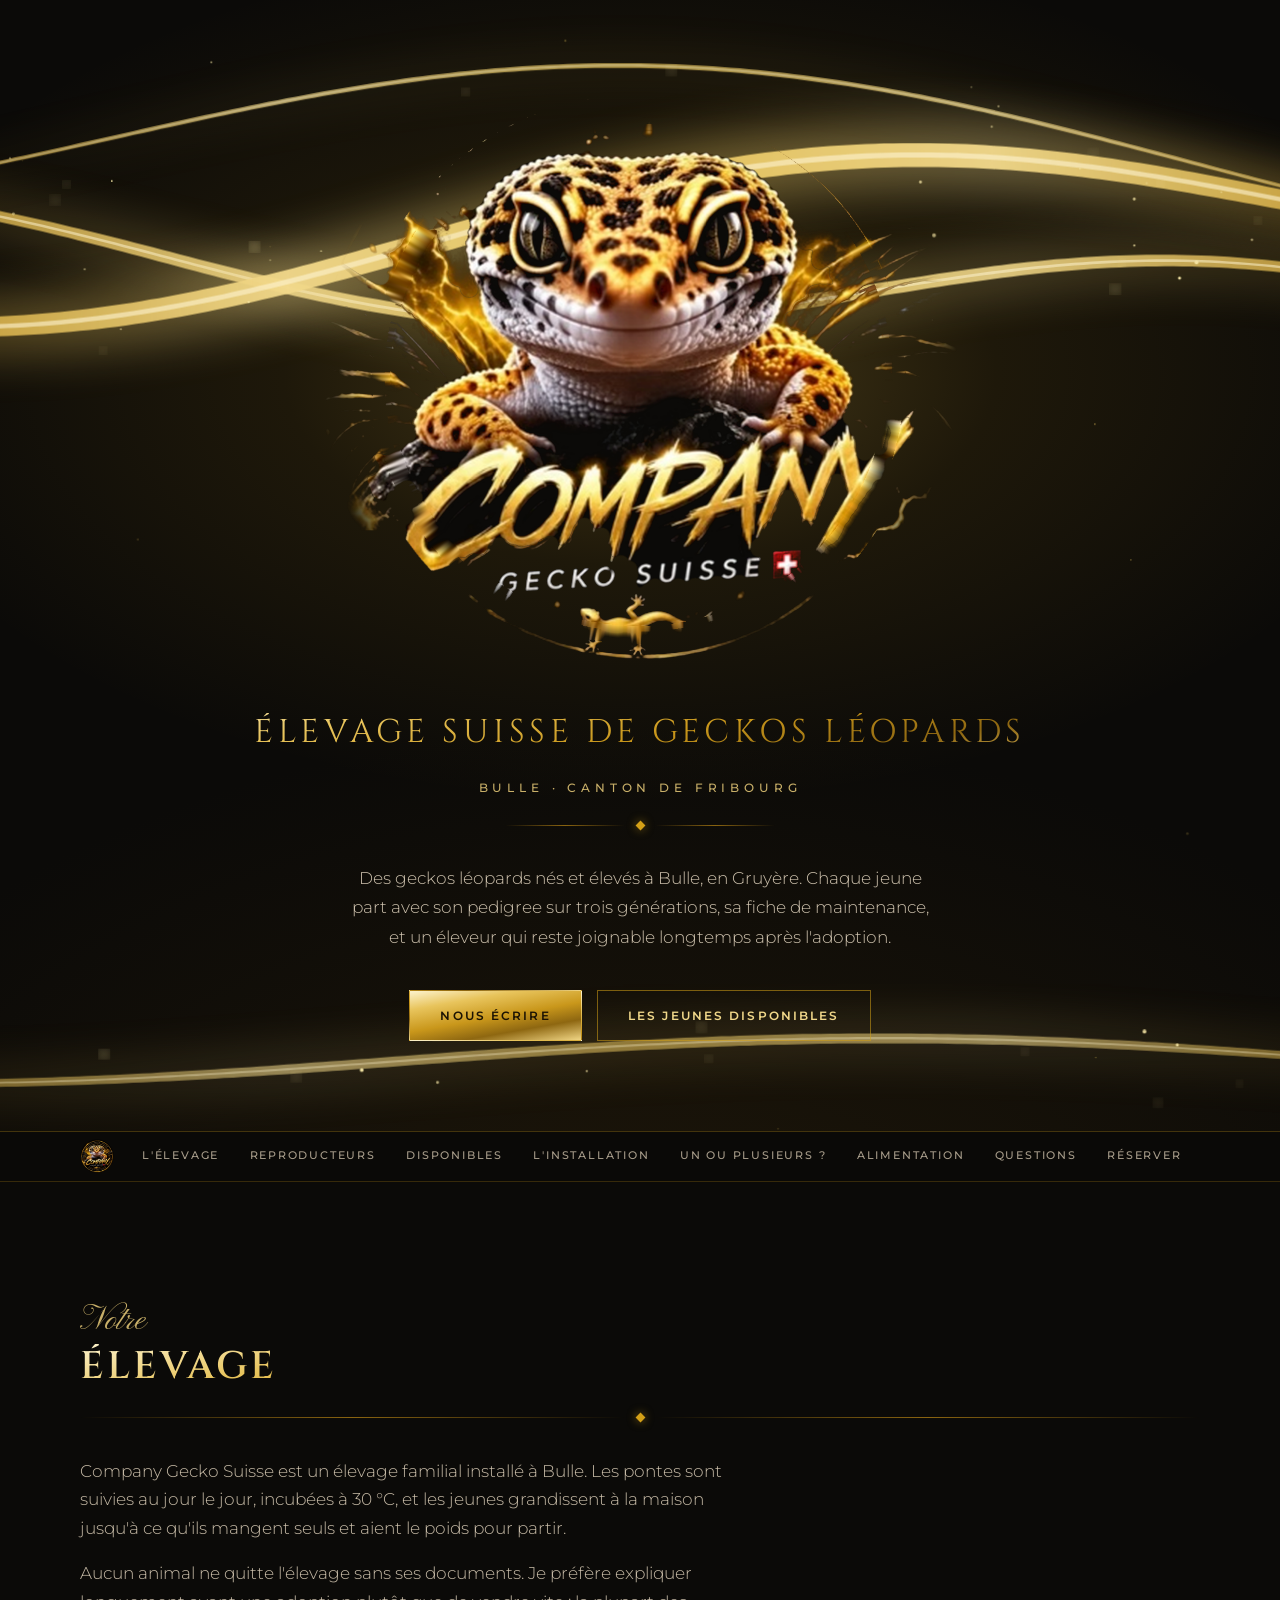
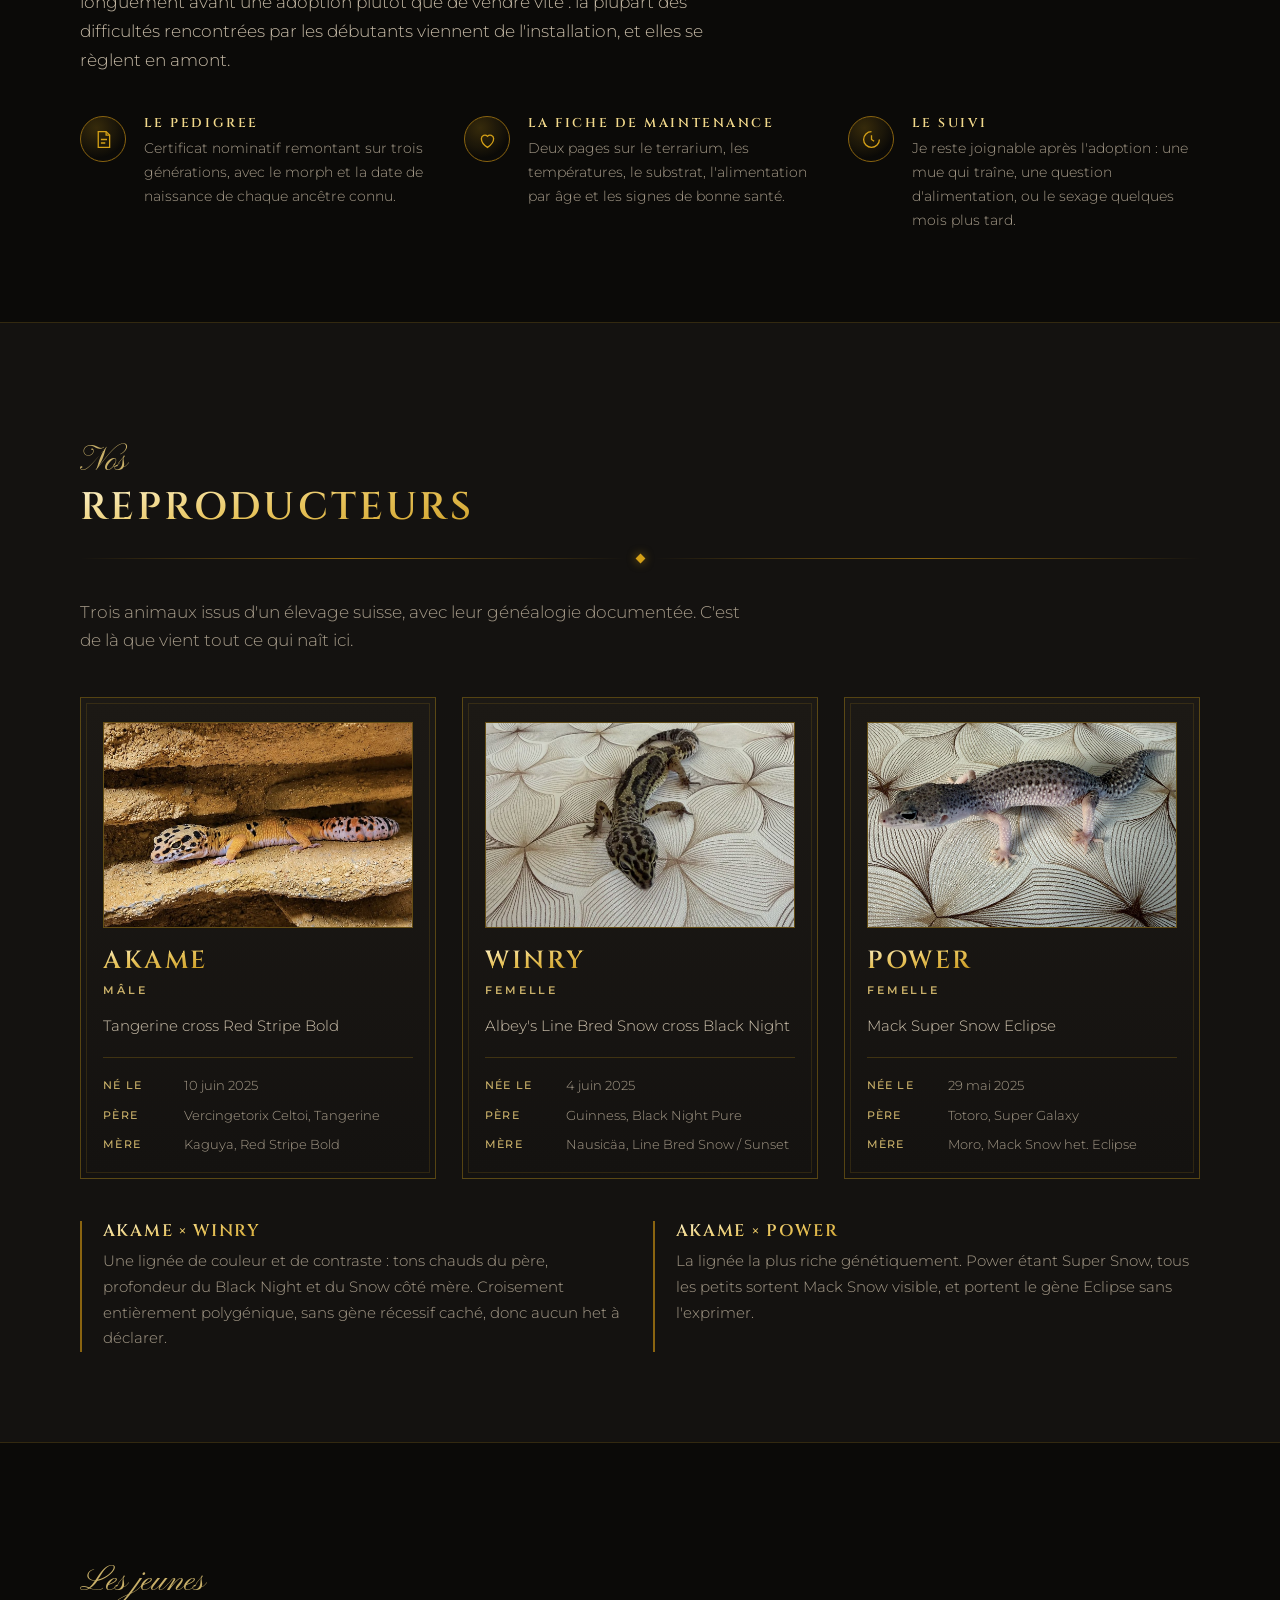
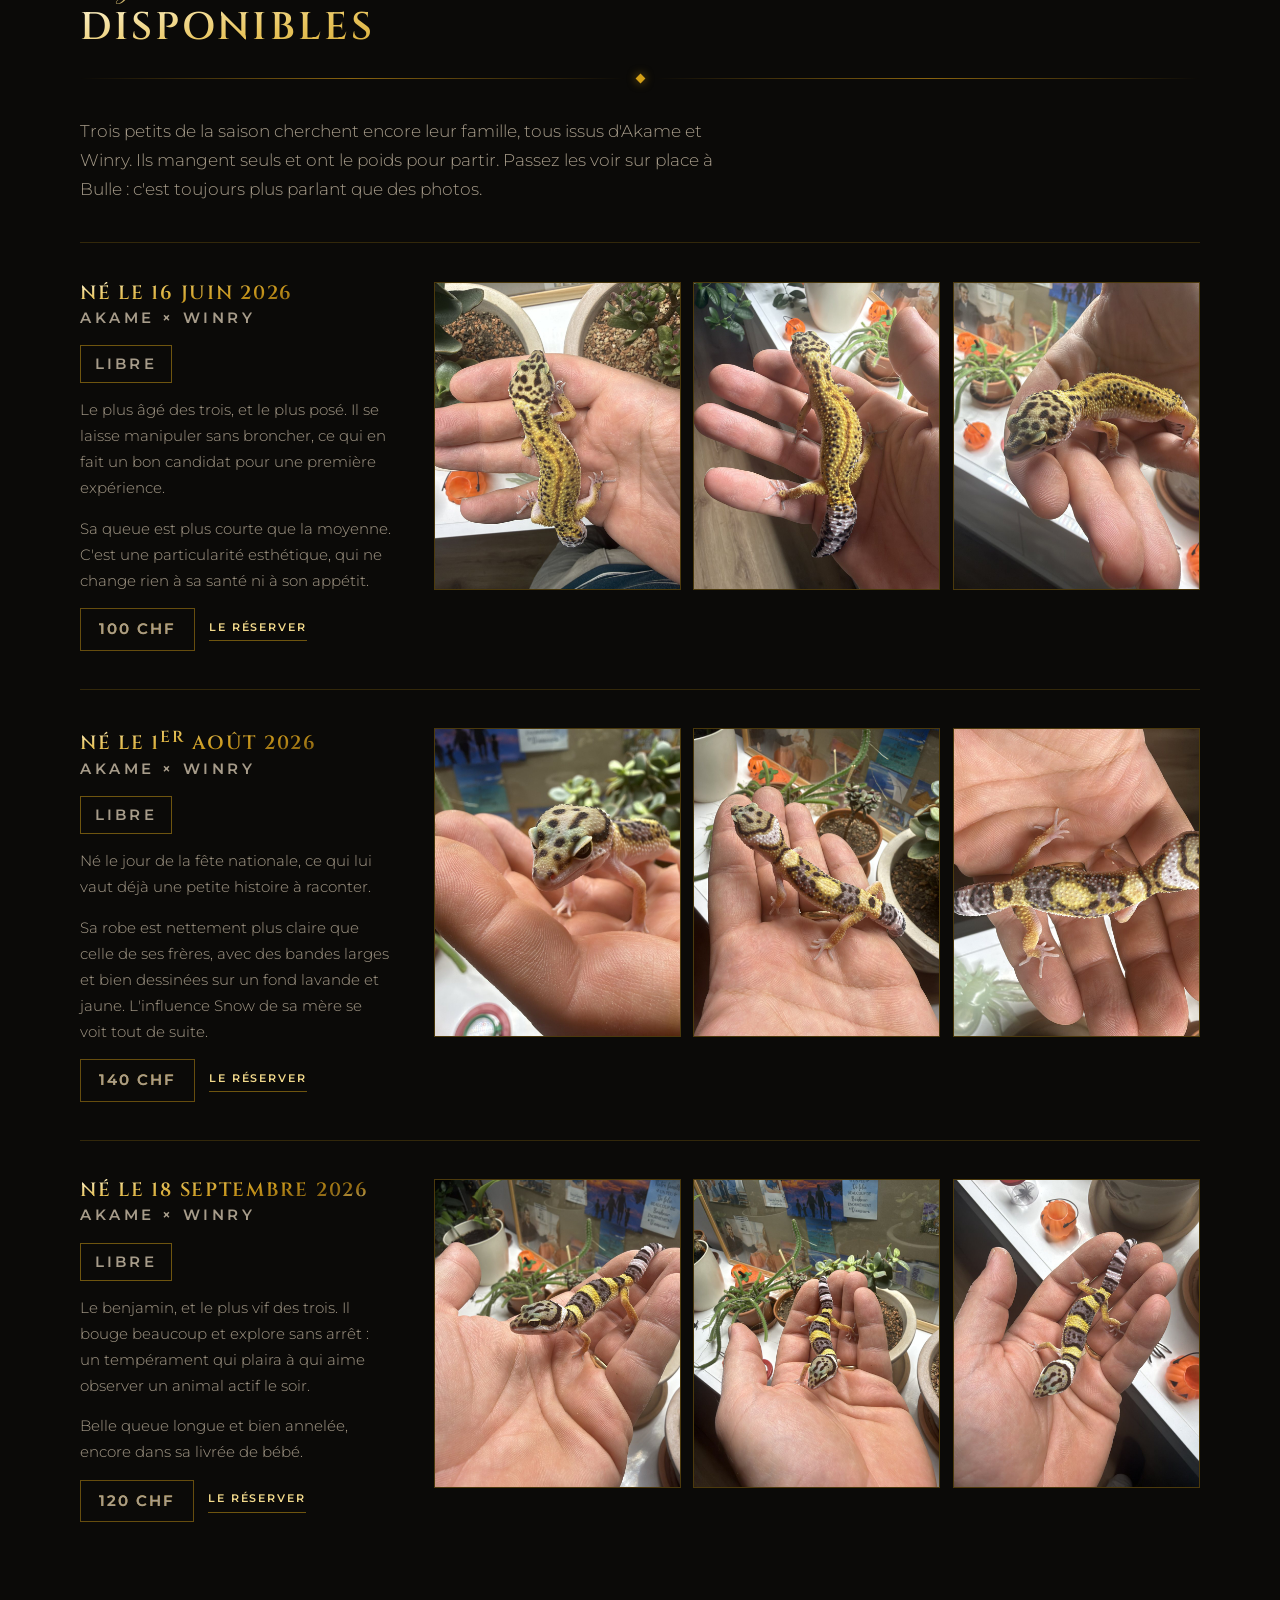
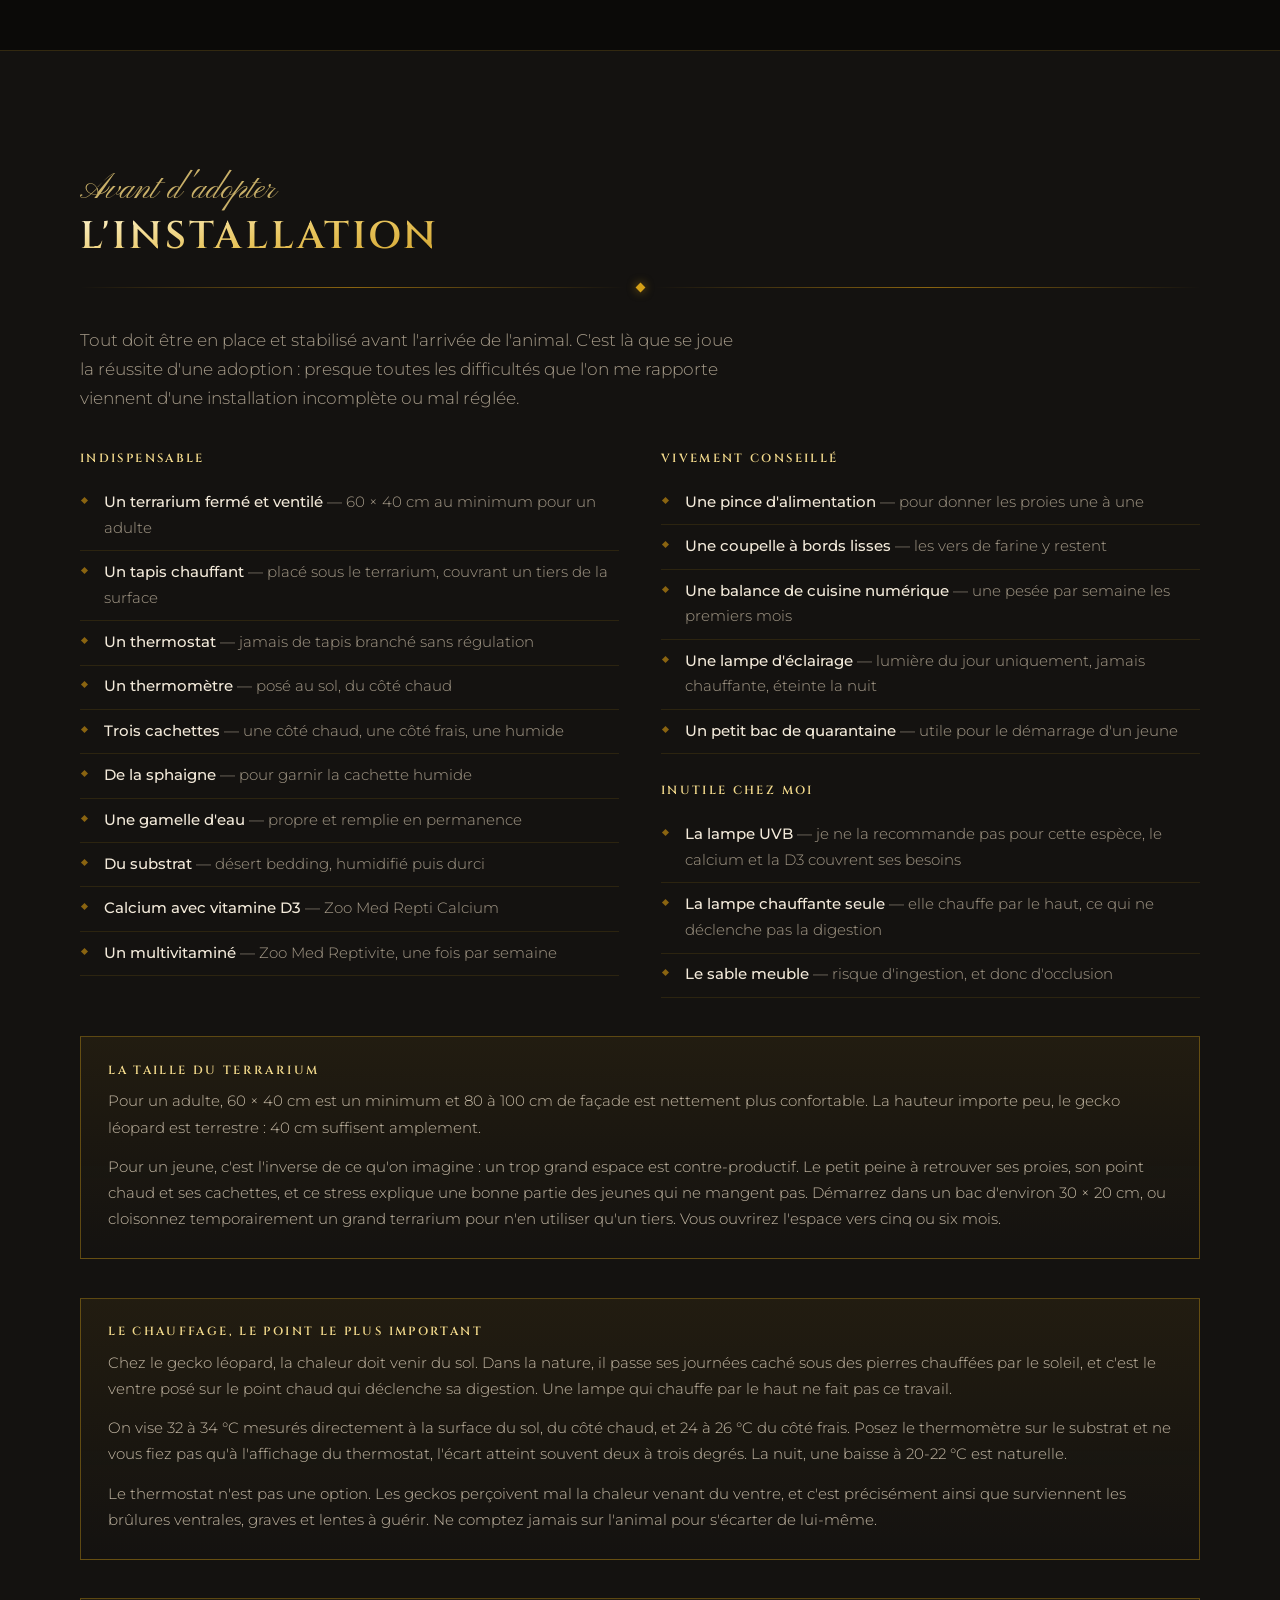
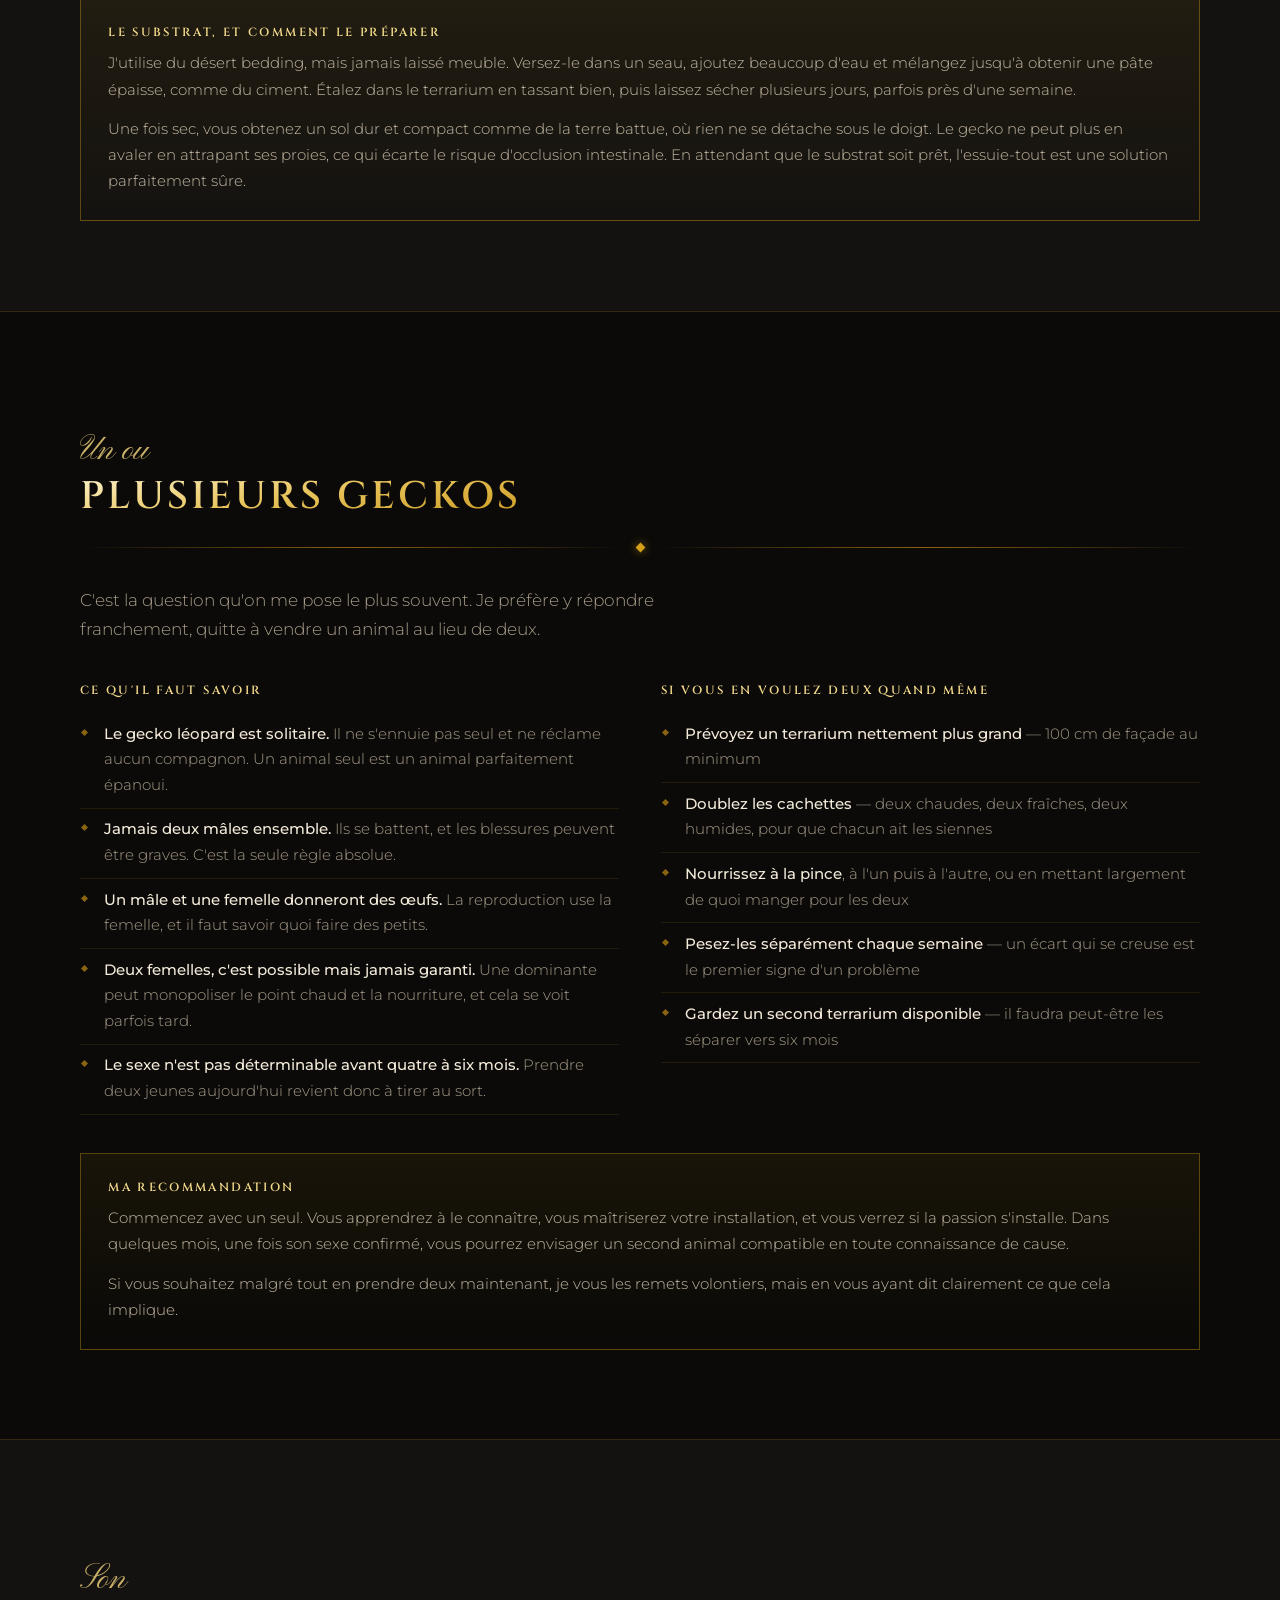
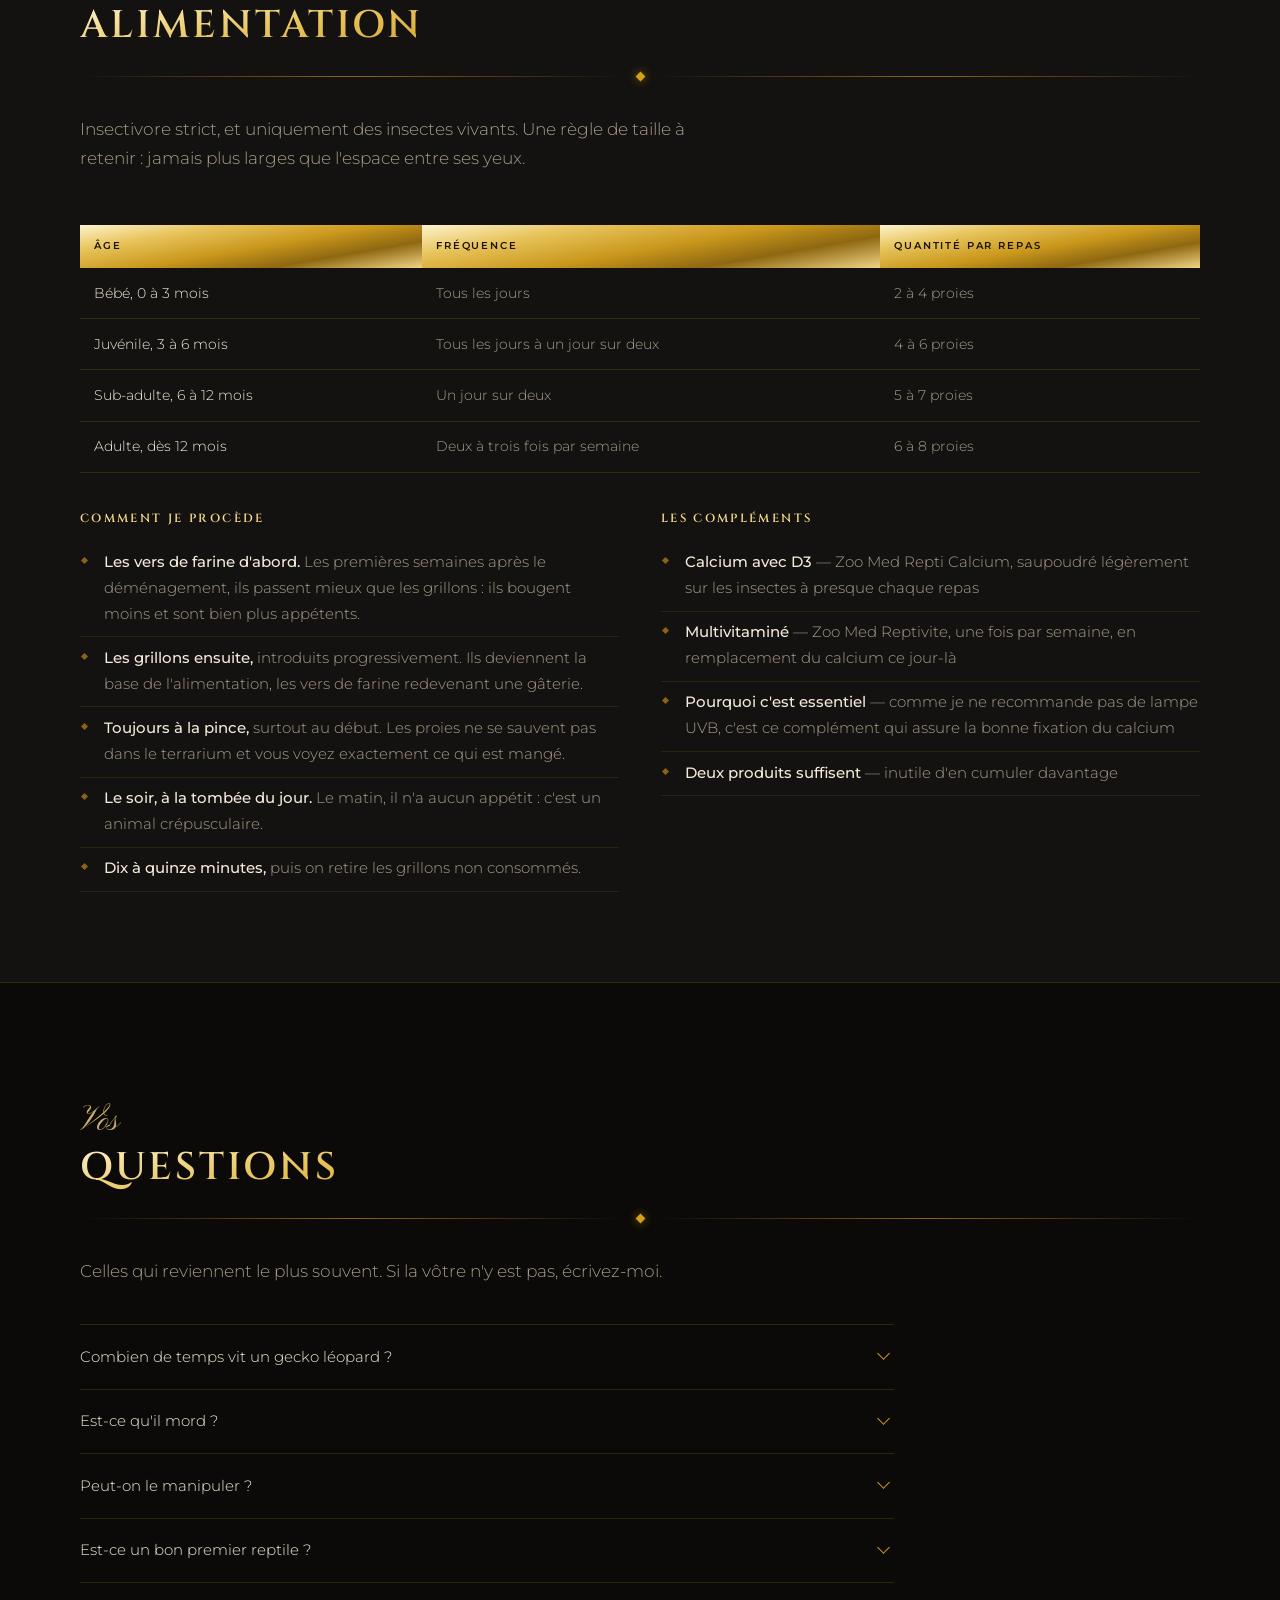
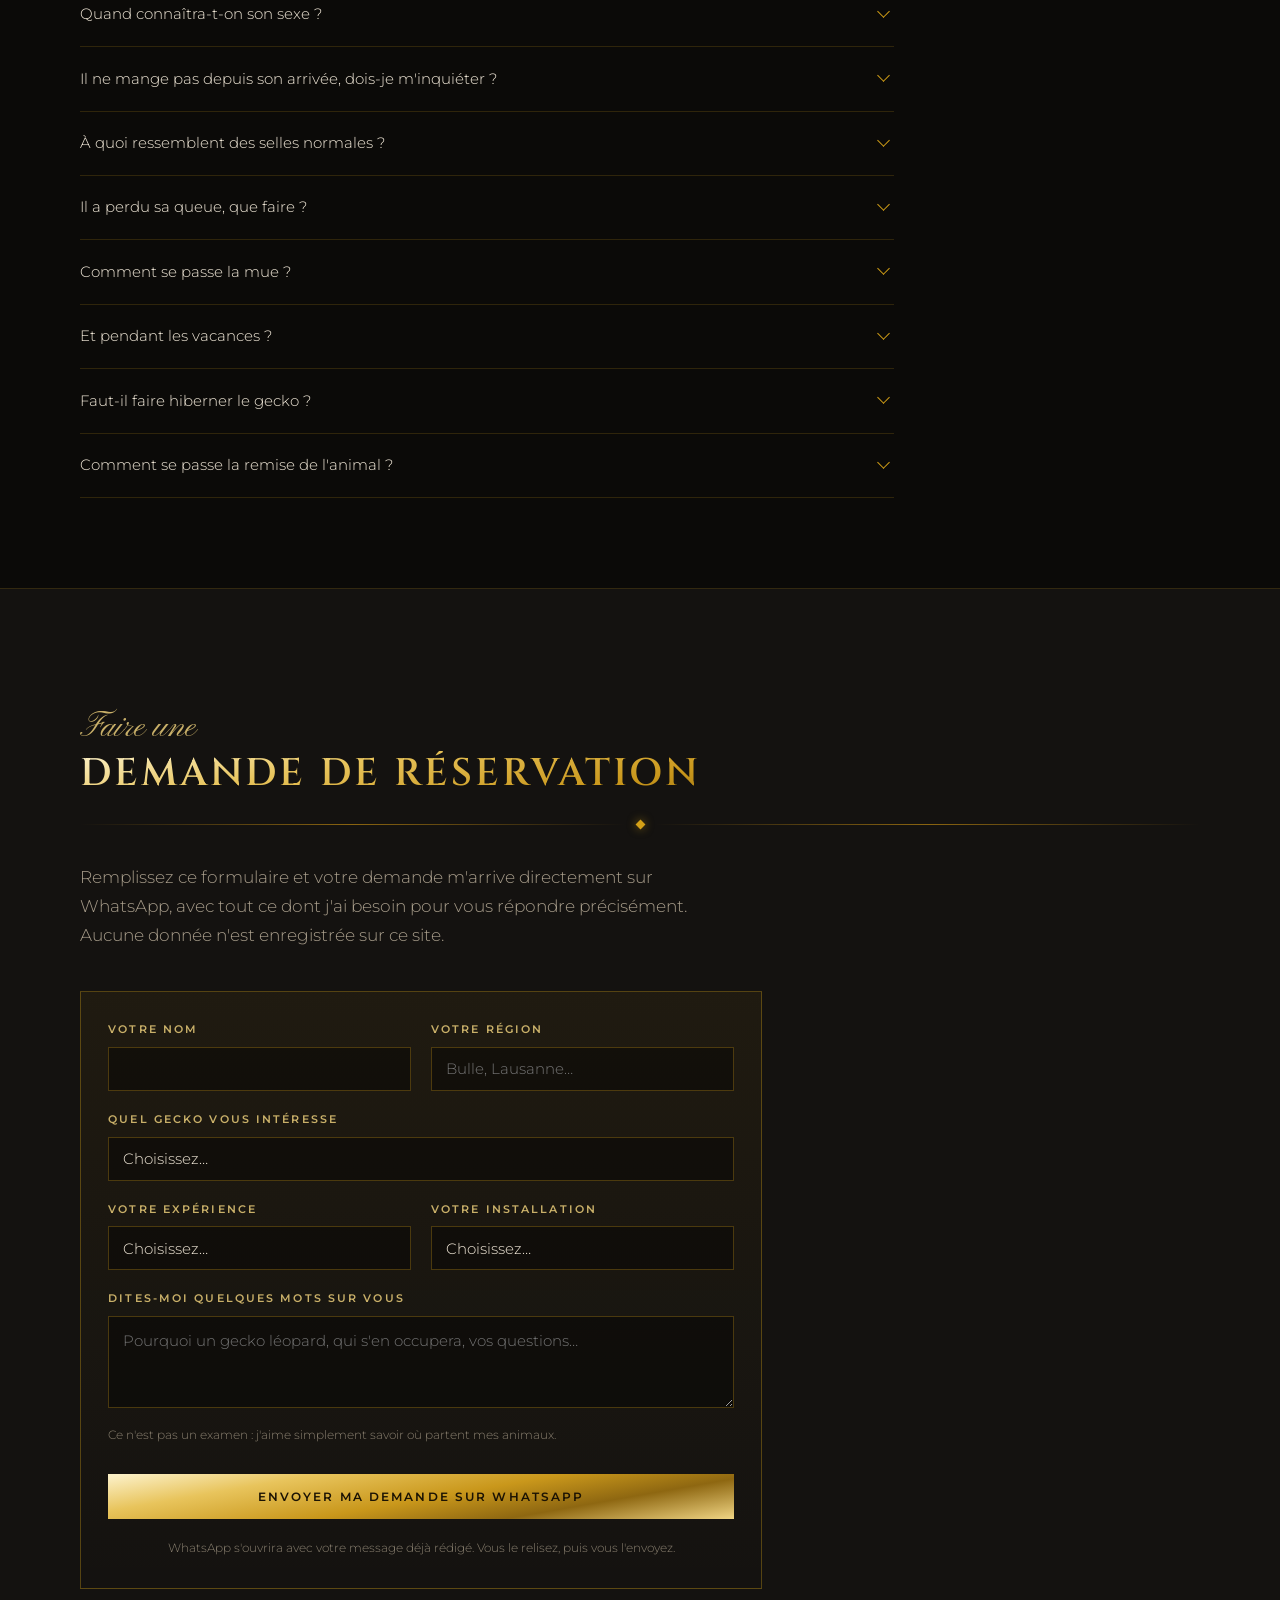
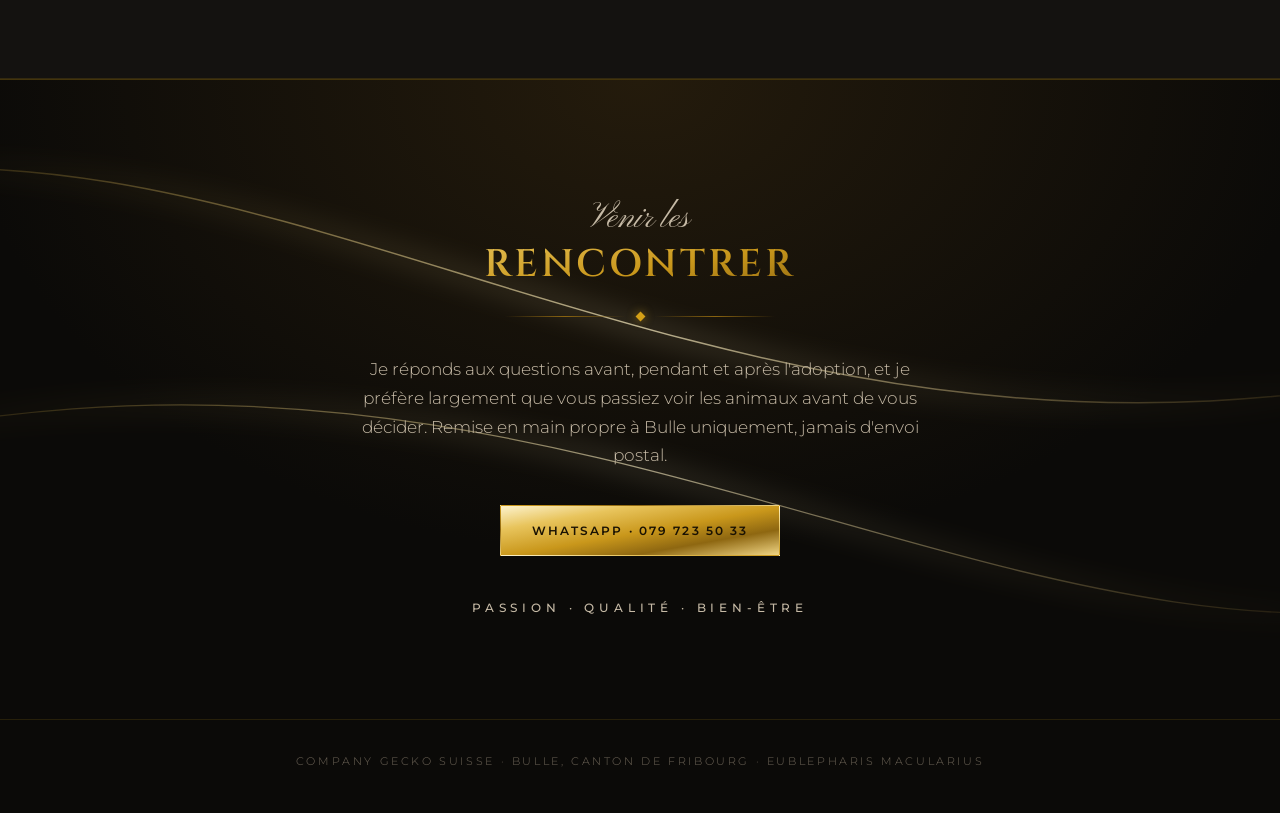
==== commit bbea1d8e: "Banniere : gecko opaque et net, ondes dorees continues sur toute la largeur Co-Authored-By: Claude F" ====
--- a/index.html
+++ b/index.html
@@ -109,9 +109,10 @@
   .etincelle:nth-child(3n){animation-duration:6.5s;animation-delay:-2s}
   .etincelle:nth-child(5n){animation-duration:4.2s;animation-delay:-1s}
   .hero__logo{animation:apparaitre 1.6s ease-out both;animation-delay:.3s}
-  .ruban{animation:souffle 2.4s cubic-bezier(.2,.7,.2,1) both}
-}
-@keyframes souffle{from{opacity:0;transform:translateX(-28px)}to{transform:none}}
+  .onde{animation:souffle 2.2s cubic-bezier(.2,.7,.2,1) both}
+  .onde--fine{animation-delay:.15s}.onde--pied{animation-delay:.3s}
+}
+@keyframes souffle{from{opacity:0;transform:translateX(-40px)}to{transform:none}}
 @keyframes tracer{from{stroke-dashoffset:1}to{stroke-dashoffset:0}}
 @keyframes scintiller{from{opacity:.15}to{opacity:1}}
 @keyframes apparaitre{from{opacity:0;transform:translateY(14px) scale(.985)}to{opacity:1;transform:none}}
@@ -126,7 +127,7 @@
   border-bottom:1px solid rgba(212,160,23,.28);
 }
 .hero__logo{
-  width:min(600px,94vw);height:auto;
+  width:min(660px,96vw);height:auto;
   margin:0 auto clamp(1.6rem,3.4vw,2.4rem);
 }
 .hero h1{
@@ -429,163 +430,146 @@
 <header class="hero">
   <svg class="ciel" viewBox="0 0 1600 1000" preserveAspectRatio="xMidYMid slice" aria-hidden="true">
   <defs>
-    <linearGradient id="orA" x1="0" y1="0" x2="1" y2="1">
-      <stop offset="0" stop-color="#8A6410" stop-opacity="0"/>
-      <stop offset=".2" stop-color="#D4A017" stop-opacity=".8"/>
-      <stop offset=".5" stop-color="#F7E7A6"/>
-      <stop offset=".8" stop-color="#D4A017" stop-opacity=".8"/>
-      <stop offset="1" stop-color="#8A6410" stop-opacity="0"/>
-    </linearGradient>
-    <linearGradient id="orB" x1="1" y1="0" x2="0" y2="1">
-      <stop offset="0" stop-color="#8A6410" stop-opacity="0"/>
-      <stop offset=".2" stop-color="#D4A017" stop-opacity=".8"/>
-      <stop offset=".5" stop-color="#F7E7A6"/>
-      <stop offset=".8" stop-color="#D4A017" stop-opacity=".8"/>
-      <stop offset="1" stop-color="#8A6410" stop-opacity="0"/>
-    </linearGradient>
-    <linearGradient id="orC" x1="0" y1="0" x2="1" y2="0">
-      <stop offset="0" stop-color="#8A6410" stop-opacity="0"/>
-      <stop offset=".5" stop-color="#E8C45C" stop-opacity=".9"/>
-      <stop offset="1" stop-color="#8A6410" stop-opacity="0"/>
+    <linearGradient id="orH" x1="0" y1="0" x2="1" y2="0">
+      <stop offset="0"   stop-color="#8A6410" stop-opacity="0"/>
+      <stop offset=".12" stop-color="#C9971B" stop-opacity=".85"/>
+      <stop offset=".35" stop-color="#F2D98B"/>
+      <stop offset=".5"  stop-color="#E8C45C"/>
+      <stop offset=".65" stop-color="#F2D98B"/>
+      <stop offset=".88" stop-color="#C9971B" stop-opacity=".85"/>
+      <stop offset="1"   stop-color="#8A6410" stop-opacity="0"/>
     </linearGradient>
     <radialGradient id="foyer" cx="50%" cy="50%" r="50%">
-      <stop offset="0" stop-color="#E8C45C" stop-opacity=".36"/>
-      <stop offset=".42" stop-color="#C9971B" stop-opacity=".13"/>
+      <stop offset="0" stop-color="#E8C45C" stop-opacity=".30"/>
+      <stop offset=".45" stop-color="#C9971B" stop-opacity=".10"/>
       <stop offset="1" stop-color="#C9971B" stop-opacity="0"/>
     </radialGradient>
-    <filter id="halo" x="-30%" y="-30%" width="160%" height="160%"><feGaussianBlur stdDeviation="24"/></filter>
+    <filter id="halo" x="-30%" y="-60%" width="160%" height="220%"><feGaussianBlur stdDeviation="22"/></filter>
     <filter id="lueur" x="-30%" y="-30%" width="160%" height="160%"><feGaussianBlur stdDeviation="5"/></filter>
   </defs>
-  <ellipse cx="800" cy="380" rx="640" ry="440" fill="url(#foyer)"/>
+  <ellipse cx="800" cy="330" rx="700" ry="380" fill="url(#foyer)"/>
   
-  <path d="M-220.0 940.0 L-198.5 943.1 L-177.0 946.0 L-155.6 948.9 L-134.2 951.5 L-113.0 954.1 L-91.8 956.5 L-70.6 958.8 L-49.5 961.0 L-28.5 963.0 L-7.5 964.9 L13.4 966.7 L34.3 968.4 L55.1 969.9 L75.8 971.4 L96.5 972.7 L117.2 973.9 L137.8 975.1 L158.4 976.1 L178.9 977.0 L199.4 977.8 L219.8 978.6 L240.2 979.2 L260.6 979.8 L280.9 980.3 L301.2 980.7 L321.5 981.0 L341.7 981.3 L361.9 981.4 L382.1 981.6 L402.2 981.6 L422.3 981.6 L442.4 981.5 L462.4 981.4 L482.4 981.3 L502.4 981.0 L522.4 980.8 L542.4 980.5 L562.3 980.1 L582.3 979.7 L602.2 979.3 L622.1 978.9 L641.9 978.4 L661.8 977.9 L681.7 977.4 L701.5 976.8 L721.3 976.3 L741.2 975.7 L761.0 975.1 L780.8 974.6 L800.6 974.0 L820.4 972.8 L840.2 971.5 L860.0 970.3 L879.8 969.1 L899.6 968.0 L919.4 966.8 L939.2 965.6 L959.0 964.5 L978.8 963.4 L998.6 962.3 L1018.5 961.3 L1038.4 960.3 L1058.2 959.3 L1078.1 958.4 L1098.1 957.5 L1118.0 956.7 L1138.0 955.9 L1158.0 955.2 L1178.0 954.5 L1198.0 953.9 L1218.1 953.4 L1238.2 952.9 L1258.3 952.5 L1278.5 952.2 L1298.7 951.9 L1319.0 951.8 L1339.3 951.7 L1359.6 951.7 L1379.9 951.7 L1400.4 951.9 L1420.8 952.2 L1441.3 952.6 L1461.9 953.0 L1482.5 953.6 L1503.1 954.3 L1523.8 955.1 L1544.6 956.0 L1565.4 957.0 L1586.3 958.2 L1607.2 959.5 L1628.2 960.9 L1649.2 962.4 L1670.3 964.1 L1691.5 965.9 L1712.8 967.9 L1734.1 970.0 L1755.5 972.2 L1776.9 974.7 L1798.4 977.2 L1820.0 980.0 L1820.0 980.0 L1798.5 976.9 L1777.0 974.0 L1755.6 971.1 L1734.2 968.5 L1713.0 965.9 L1691.8 963.5 L1670.6 961.2 L1649.5 959.0 L1628.5 957.0 L1607.5 955.1 L1586.6 953.3 L1565.7 951.6 L1544.9 950.1 L1524.2 948.6 L1503.5 947.3 L1482.8 946.1 L1462.2 944.9 L1441.6 943.9 L1421.1 943.0 L1400.6 942.2 L1380.2 941.4 L1359.8 940.8 L1339.4 940.2 L1319.1 939.7 L1298.8 939.3 L1278.5 939.0 L1258.3 938.7 L1238.1 938.6 L1217.9 938.4 L1197.8 938.4 L1177.7 938.4 L1157.6 938.5 L1137.6 938.6 L1117.6 938.7 L1097.6 939.0 L1077.6 939.2 L1057.6 939.5 L1037.7 939.9 L1017.7 940.3 L997.8 940.7 L977.9 941.1 L958.1 941.6 L938.2 942.1 L918.3 942.6 L898.5 943.2 L878.7 943.7 L858.8 944.3 L839.0 944.9 L819.2 945.4 L799.4 946.0 L779.6 947.2 L759.8 948.5 L740.0 949.7 L720.2 950.9 L700.4 952.0 L680.6 953.2 L660.8 954.4 L641.0 955.5 L621.2 956.6 L601.4 957.7 L581.5 958.7 L561.6 959.7 L541.8 960.7 L521.9 961.6 L501.9 962.5 L482.0 963.3 L462.0 964.1 L442.0 964.8 L422.0 965.5 L402.0 966.1 L381.9 966.6 L361.8 967.1 L341.7 967.5 L321.5 967.8 L301.3 968.1 L281.0 968.2 L260.7 968.3 L240.4 968.3 L220.1 968.3 L199.6 968.1 L179.2 967.8 L158.7 967.4 L138.1 967.0 L117.5 966.4 L96.9 965.7 L76.2 964.9 L55.4 964.0 L34.6 963.0 L13.7 961.8 L-7.2 960.5 L-28.2 959.1 L-49.2 957.6 L-70.3 955.9 L-91.5 954.1 L-112.8 952.1 L-134.1 950.0 L-155.5 947.8 L-176.9 945.3 L-198.4 942.8 L-220.0 940.0 Z" fill="url(#orC)" opacity="0.25" filter="url(#halo)" class="ruban ruban--bas"/>
-  <path d="M-220.0 940.0 L-198.4 942.9 L-176.9 945.7 L-155.5 948.4 L-134.2 950.9 L-112.9 953.3 L-91.7 955.5 L-70.5 957.6 L-49.4 959.6 L-28.4 961.4 L-7.4 963.2 L13.5 964.8 L34.4 966.3 L55.2 967.6 L76.0 968.9 L96.7 970.0 L117.3 971.1 L137.9 972.0 L158.5 972.8 L179.0 973.6 L199.5 974.2 L219.9 974.8 L240.3 975.2 L260.7 975.6 L281.0 975.9 L301.2 976.1 L321.5 976.3 L341.7 976.4 L361.9 976.4 L382.0 976.3 L402.1 976.2 L422.2 976.0 L442.3 975.7 L462.3 975.4 L482.3 975.1 L502.3 974.7 L522.2 974.2 L542.2 973.7 L562.1 973.2 L582.0 972.7 L601.9 972.1 L621.8 971.4 L641.6 970.8 L661.5 970.1 L681.3 969.4 L701.2 968.7 L721.0 968.0 L740.8 967.2 L760.6 966.5 L780.4 965.7 L800.2 965.0 L820.0 963.9 L839.8 962.9 L859.6 961.9 L879.4 960.8 L899.2 959.8 L919.0 958.8 L938.8 957.9 L958.7 956.9 L978.5 956.0 L998.4 955.1 L1018.2 954.2 L1038.1 953.4 L1058.0 952.6 L1077.9 951.9 L1097.9 951.2 L1117.9 950.5 L1137.8 949.9 L1157.9 949.4 L1177.9 948.9 L1198.0 948.5 L1218.0 948.1 L1238.2 947.8 L1258.3 947.6 L1278.5 947.5 L1298.7 947.4 L1319.0 947.4 L1339.3 947.5 L1359.6 947.7 L1380.0 947.9 L1400.4 948.3 L1420.9 948.8 L1441.4 949.3 L1462.0 950.0 L1482.6 950.7 L1503.2 951.6 L1524.0 952.6 L1544.7 953.7 L1565.5 954.9 L1586.4 956.3 L1607.3 957.7 L1628.3 959.3 L1649.4 961.0 L1670.5 962.9 L1691.6 964.9 L1712.9 967.0 L1734.1 969.3 L1755.5 971.8 L1776.9 974.3 L1798.4 977.1 L1820.0 980.0 L1820.0 980.0 L1798.4 977.1 L1776.9 974.3 L1755.5 971.6 L1734.2 969.1 L1712.9 966.7 L1691.7 964.5 L1670.5 962.4 L1649.4 960.4 L1628.4 958.6 L1607.4 956.8 L1586.5 955.2 L1565.6 953.7 L1544.8 952.4 L1524.0 951.1 L1503.3 950.0 L1482.7 948.9 L1462.1 948.0 L1441.5 947.2 L1421.0 946.4 L1400.5 945.8 L1380.1 945.2 L1359.7 944.8 L1339.3 944.4 L1319.0 944.1 L1298.8 943.9 L1278.5 943.7 L1258.3 943.6 L1238.1 943.6 L1218.0 943.7 L1197.9 943.8 L1177.8 944.0 L1157.7 944.3 L1137.7 944.6 L1117.7 944.9 L1097.7 945.3 L1077.8 945.8 L1057.8 946.3 L1037.9 946.8 L1018.0 947.3 L998.1 947.9 L978.2 948.6 L958.4 949.2 L938.5 949.9 L918.7 950.6 L898.8 951.3 L879.0 952.0 L859.2 952.8 L839.4 953.5 L819.6 954.3 L799.8 955.0 L780.0 956.1 L760.2 957.1 L740.4 958.1 L720.6 959.2 L700.8 960.2 L681.0 961.2 L661.2 962.1 L641.3 963.1 L621.5 964.0 L601.6 964.9 L581.8 965.8 L561.9 966.6 L542.0 967.4 L522.1 968.1 L502.1 968.8 L482.1 969.5 L462.2 970.1 L442.1 970.6 L422.1 971.1 L402.0 971.5 L382.0 971.9 L361.8 972.2 L341.7 972.4 L321.5 972.5 L301.3 972.6 L281.0 972.6 L260.7 972.5 L240.4 972.3 L220.0 972.1 L199.6 971.7 L179.1 971.2 L158.6 970.7 L138.0 970.0 L117.4 969.3 L96.8 968.4 L76.0 967.4 L55.3 966.3 L34.5 965.1 L13.6 963.7 L-7.3 962.3 L-28.3 960.7 L-49.4 959.0 L-70.5 957.1 L-91.6 955.1 L-112.9 953.0 L-134.1 950.7 L-155.5 948.2 L-176.9 945.7 L-198.4 942.9 L-220.0 940.0 Z" fill="url(#orC)" opacity="0.55" class="ruban ruban--bas"/>
-  <path d="M-220.0 940.0 L-198.4 942.9 L-176.9 945.7 L-155.5 948.4 L-134.2 950.9 L-112.9 953.2 L-91.7 955.4 L-70.5 957.5 L-49.4 959.4 L-28.4 961.3 L-7.4 962.9 L13.5 964.5 L34.4 965.9 L55.2 967.3 L76.0 968.5 L96.7 969.6 L117.4 970.5 L138.0 971.4 L158.5 972.2 L179.0 972.9 L199.5 973.4 L219.9 973.9 L240.3 974.3 L260.7 974.6 L281.0 974.8 L301.2 975.0 L321.5 975.0 L341.7 975.0 L361.8 975.0 L382.0 974.8 L402.1 974.6 L422.2 974.3 L442.2 974.0 L462.2 973.6 L482.2 973.1 L502.2 972.6 L522.2 972.1 L542.1 971.5 L562.0 970.9 L581.9 970.2 L601.8 969.5 L621.7 968.8 L641.5 968.0 L661.4 967.2 L681.2 966.4 L701.0 965.6 L720.8 964.8 L740.6 963.9 L760.5 963.0 L780.3 962.2 L800.1 961.3 L819.9 960.4 L839.7 959.4 L859.5 958.5 L879.3 957.6 L899.1 956.7 L918.9 955.8 L938.7 955.0 L958.6 954.1 L978.4 953.3 L998.3 952.5 L1018.2 951.8 L1038.0 951.1 L1058.0 950.4 L1077.9 949.7 L1097.8 949.1 L1117.8 948.6 L1137.8 948.1 L1157.8 947.6 L1177.9 947.2 L1197.9 946.9 L1218.0 946.6 L1238.2 946.4 L1258.3 946.3 L1278.5 946.2 L1298.7 946.2 L1319.0 946.3 L1339.3 946.5 L1359.7 946.7 L1380.0 947.1 L1400.5 947.5 L1420.9 948.0 L1441.4 948.7 L1462.0 949.4 L1482.6 950.2 L1503.3 951.1 L1524.0 952.2 L1544.7 953.3 L1565.6 954.6 L1586.4 956.0 L1607.3 957.5 L1628.3 959.1 L1649.4 960.9 L1670.5 962.8 L1691.6 964.8 L1712.9 967.0 L1734.2 969.3 L1755.5 971.7 L1776.9 974.3 L1798.4 977.1 L1820.0 980.0 L1820.0 980.0 L1798.4 977.1 L1776.9 974.3 L1755.5 971.6 L1734.2 969.1 L1712.9 966.8 L1691.7 964.6 L1670.5 962.5 L1649.4 960.6 L1628.4 958.7 L1607.4 957.1 L1586.5 955.5 L1565.6 954.1 L1544.8 952.7 L1524.0 951.5 L1503.3 950.4 L1482.6 949.5 L1462.0 948.6 L1441.5 947.8 L1421.0 947.1 L1400.5 946.6 L1380.1 946.1 L1359.7 945.7 L1339.3 945.4 L1319.0 945.2 L1298.8 945.0 L1278.5 945.0 L1258.3 945.0 L1238.2 945.0 L1218.0 945.2 L1197.9 945.4 L1177.8 945.7 L1157.8 946.0 L1137.8 946.4 L1117.8 946.9 L1097.8 947.4 L1077.8 947.9 L1057.9 948.5 L1038.0 949.1 L1018.1 949.8 L998.2 950.5 L978.3 951.2 L958.5 952.0 L938.6 952.8 L918.8 953.6 L899.0 954.4 L879.2 955.2 L859.4 956.1 L839.5 957.0 L819.7 957.8 L799.9 958.7 L780.1 959.6 L760.3 960.6 L740.5 961.5 L720.7 962.4 L700.9 963.3 L681.1 964.2 L661.3 965.0 L641.4 965.9 L621.6 966.7 L601.7 967.5 L581.8 968.2 L562.0 968.9 L542.0 969.6 L522.1 970.3 L502.2 970.9 L482.2 971.4 L462.2 971.9 L442.2 972.4 L422.1 972.8 L402.1 973.1 L382.0 973.4 L361.8 973.6 L341.7 973.7 L321.5 973.8 L301.3 973.8 L281.0 973.7 L260.7 973.5 L240.3 973.3 L220.0 972.9 L199.5 972.5 L179.1 972.0 L158.6 971.3 L138.0 970.6 L117.4 969.8 L96.7 968.9 L76.0 967.8 L55.3 966.7 L34.4 965.4 L13.6 964.0 L-7.3 962.5 L-28.3 960.9 L-49.4 959.1 L-70.5 957.2 L-91.6 955.2 L-112.9 953.0 L-134.2 950.7 L-155.5 948.3 L-176.9 945.7 L-198.4 942.9 L-220.0 940.0 Z" fill="#FBEFC4" opacity=".6" class="ruban ruban--bas"/>
+  <path d="M-240.0 939.5 L-232.1 941.1 L-224.1 942.2 L-216.1 943.1 L-208.2 944.0 L-200.2 944.9 L-192.2 945.7 L-184.2 946.5 L-176.2 947.3 L-168.2 948.1 L-160.3 948.9 L-152.3 949.6 L-144.3 950.3 L-136.3 951.1 L-128.3 951.8 L-120.3 952.4 L-112.3 953.1 L-104.3 953.8 L-96.3 954.4 L-88.3 955.0 L-80.3 955.7 L-72.3 956.3 L-64.3 956.9 L-56.3 957.4 L-48.3 958.0 L-40.3 958.5 L-32.3 959.1 L-24.3 959.6 L-16.3 960.1 L-8.3 960.5 L-0.3 961.0 L7.7 961.5 L15.7 961.9 L23.7 962.3 L31.8 962.7 L39.8 963.1 L47.8 963.4 L55.8 963.8 L63.8 964.1 L71.8 964.4 L79.8 964.7 L87.8 965.0 L95.9 965.2 L103.9 965.5 L111.9 965.7 L119.9 965.9 L127.9 966.0 L135.9 966.2 L144.0 966.3 L152.0 966.5 L160.0 966.6 L168.0 966.7 L176.0 966.7 L184.0 966.8 L192.1 966.8 L200.1 966.8 L208.1 966.8 L216.1 966.8 L224.1 966.7 L232.2 966.7 L240.2 966.6 L248.2 966.5 L256.2 966.3 L264.3 966.2 L272.3 966.1 L280.3 965.9 L288.3 965.7 L296.3 965.5 L304.4 965.3 L312.4 965.0 L320.4 964.8 L328.4 964.5 L336.4 964.2 L344.5 963.9 L352.5 963.6 L360.5 963.3 L368.5 962.9 L376.5 962.6 L384.6 962.2 L392.6 961.8 L400.6 961.4 L408.6 961.0 L416.6 960.6 L424.6 960.1 L432.7 959.7 L440.7 959.2 L448.7 958.8 L456.7 958.3 L464.7 957.8 L472.7 957.3 L480.7 956.8 L488.8 956.3 L496.8 955.8 L504.8 955.3 L512.8 954.7 L520.8 954.2 L528.8 953.7 L536.8 953.1 L544.8 952.6 L552.8 952.0 L560.8 951.5 L568.8 950.9 L576.8 950.3 L584.8 949.8 L592.8 949.2 L600.8 948.6 L608.8 948.1 L616.8 947.5 L624.8 946.9 L632.8 946.4 L640.8 945.8 L648.8 945.2 L656.8 944.7 L664.8 944.1 L672.8 943.6 L680.8 943.0 L688.8 942.5 L696.8 942.0 L704.8 941.4 L712.8 940.9 L720.8 940.4 L728.8 939.9 L736.7 939.4 L744.7 938.9 L752.7 938.4 L760.7 937.9 L768.7 937.4 L776.7 937.0 L784.7 936.5 L792.6 936.1 L800.6 935.7 L808.6 935.3 L816.6 934.9 L824.6 934.5 L832.5 934.1 L840.5 933.7 L848.5 933.4 L856.5 933.0 L864.5 932.7 L872.4 932.4 L880.4 932.1 L888.4 931.8 L896.4 931.5 L904.3 931.3 L912.3 931.0 L920.3 930.8 L928.3 930.6 L936.2 930.4 L944.2 930.2 L952.2 930.1 L960.2 929.9 L968.1 929.8 L976.1 929.7 L984.1 929.6 L992.1 929.5 L1000.0 929.4 L1008.0 929.4 L1016.0 929.4 L1024.0 929.3 L1031.9 929.3 L1039.9 929.4 L1047.9 929.4 L1055.9 929.4 L1063.9 929.5 L1071.8 929.6 L1079.8 929.7 L1087.8 929.8 L1095.8 929.9 L1103.7 930.1 L1111.7 930.2 L1119.7 930.4 L1127.7 930.6 L1135.7 930.8 L1143.6 931.0 L1151.6 931.3 L1159.6 931.5 L1167.6 931.8 L1175.6 932.1 L1183.5 932.4 L1191.5 932.7 L1199.5 933.0 L1207.5 933.3 L1215.5 933.7 L1223.5 934.0 L1231.5 934.4 L1239.4 934.8 L1247.4 935.2 L1255.4 935.6 L1263.4 936.0 L1271.4 936.4 L1279.4 936.8 L1287.4 937.2 L1295.4 937.7 L1303.4 938.1 L1311.4 938.6 L1319.4 939.1 L1327.4 939.5 L1335.3 940.0 L1343.3 940.5 L1351.3 941.0 L1359.3 941.5 L1367.3 942.0 L1375.3 942.5 L1383.3 943.0 L1391.3 943.5 L1399.3 944.0 L1407.3 944.5 L1415.4 945.0 L1423.4 945.5 L1431.4 946.0 L1439.4 946.5 L1447.4 947.1 L1455.4 947.6 L1463.4 948.1 L1471.4 948.6 L1479.4 949.1 L1487.4 949.6 L1495.4 950.0 L1503.4 950.5 L1511.4 951.0 L1519.5 951.5 L1527.5 952.0 L1535.5 952.4 L1543.5 952.9 L1551.5 953.3 L1559.5 953.7 L1567.5 954.2 L1575.6 954.6 L1583.6 955.0 L1591.6 955.4 L1599.6 955.8 L1607.6 956.1 L1615.6 956.5 L1623.6 956.8 L1631.7 957.2 L1639.7 957.5 L1647.7 957.8 L1655.7 958.1 L1663.7 958.3 L1671.7 958.6 L1679.8 958.8 L1687.8 959.0 L1695.8 959.3 L1703.8 959.4 L1711.8 959.6 L1719.8 959.8 L1727.8 959.9 L1735.9 960.0 L1743.9 960.1 L1751.9 960.1 L1759.9 960.2 L1767.9 960.2 L1775.9 960.2 L1783.9 960.1 L1791.9 960.0 L1800.0 959.9 L1808.0 959.8 L1816.0 959.6 L1824.0 959.3 L1832.0 958.9 L1840.0 957.9 L1840.0 957.9 L1832.0 956.8 L1824.0 956.3 L1816.0 955.8 L1808.0 955.3 L1800.0 954.9 L1792.1 954.5 L1784.1 954.1 L1776.1 953.7 L1768.1 953.3 L1760.1 952.9 L1752.1 952.4 L1744.1 952.0 L1736.1 951.6 L1728.2 951.1 L1720.2 950.6 L1712.2 950.2 L1704.2 949.7 L1696.2 949.2 L1688.2 948.7 L1680.2 948.2 L1672.3 947.7 L1664.3 947.1 L1656.3 946.6 L1648.3 946.0 L1640.3 945.5 L1632.3 944.9 L1624.4 944.3 L1616.4 943.7 L1608.4 943.1 L1600.4 942.5 L1592.4 941.9 L1584.4 941.3 L1576.4 940.7 L1568.5 940.1 L1560.5 939.4 L1552.5 938.8 L1544.5 938.1 L1536.5 937.5 L1528.5 936.8 L1520.5 936.2 L1512.6 935.5 L1504.6 934.8 L1496.6 934.2 L1488.6 933.5 L1480.6 932.8 L1472.6 932.2 L1464.6 931.5 L1456.6 930.8 L1448.6 930.1 L1440.6 929.5 L1432.6 928.8 L1424.6 928.1 L1416.6 927.4 L1408.7 926.8 L1400.7 926.1 L1392.7 925.5 L1384.7 924.8 L1376.7 924.1 L1368.7 923.5 L1360.7 922.9 L1352.7 922.2 L1344.7 921.6 L1336.7 921.0 L1328.6 920.4 L1320.6 919.8 L1312.6 919.2 L1304.6 918.6 L1296.6 918.0 L1288.6 917.4 L1280.6 916.9 L1272.6 916.3 L1264.6 915.8 L1256.6 915.3 L1248.6 914.8 L1240.6 914.3 L1232.5 913.8 L1224.5 913.3 L1216.5 912.9 L1208.5 912.4 L1200.5 912.0 L1192.5 911.6 L1184.5 911.2 L1176.4 910.8 L1168.4 910.4 L1160.4 910.1 L1152.4 909.7 L1144.4 909.4 L1136.3 909.1 L1128.3 908.8 L1120.3 908.5 L1112.3 908.3 L1104.3 908.1 L1096.2 907.8 L1088.2 907.6 L1080.2 907.5 L1072.2 907.3 L1064.1 907.1 L1056.1 907.0 L1048.1 906.9 L1040.1 906.8 L1032.1 906.7 L1024.0 906.7 L1016.0 906.6 L1008.0 906.6 L1000.0 906.6 L991.9 906.6 L983.9 906.7 L975.9 906.7 L967.9 906.8 L959.8 906.9 L951.8 907.0 L943.8 907.1 L935.8 907.3 L927.7 907.4 L919.7 907.6 L911.7 907.8 L903.7 908.0 L895.6 908.3 L887.6 908.5 L879.6 908.8 L871.6 909.1 L863.5 909.4 L855.5 909.7 L847.5 910.0 L839.5 910.4 L831.5 910.7 L823.4 911.1 L815.4 911.5 L807.4 911.9 L799.4 912.3 L791.4 912.7 L783.3 913.2 L775.3 913.6 L767.3 914.1 L759.3 914.6 L751.3 915.1 L743.3 915.6 L735.3 916.1 L727.2 916.6 L719.2 917.1 L711.2 917.7 L703.2 918.2 L695.2 918.8 L687.2 919.3 L679.2 919.9 L671.2 920.5 L663.2 921.1 L655.2 921.7 L647.2 922.2 L639.2 922.8 L631.2 923.4 L623.2 924.1 L615.2 924.7 L607.2 925.3 L599.2 925.9 L591.2 926.5 L583.2 927.1 L575.2 927.7 L567.2 928.4 L559.2 929.0 L551.2 929.6 L543.2 930.2 L535.2 930.8 L527.2 931.4 L519.2 932.0 L511.2 932.6 L503.2 933.2 L495.2 933.8 L487.2 934.4 L479.3 935.0 L471.3 935.6 L463.3 936.1 L455.3 936.7 L447.3 937.3 L439.3 937.8 L431.3 938.4 L423.4 938.9 L415.4 939.4 L407.4 939.9 L399.4 940.4 L391.4 940.9 L383.4 941.4 L375.5 941.9 L367.5 942.3 L359.5 942.8 L351.5 943.2 L343.5 943.6 L335.6 944.1 L327.6 944.5 L319.6 944.8 L311.6 945.2 L303.6 945.6 L295.7 945.9 L287.7 946.2 L279.7 946.6 L271.7 946.9 L263.7 947.1 L255.8 947.4 L247.8 947.7 L239.8 947.9 L231.8 948.1 L223.9 948.3 L215.9 948.5 L207.9 948.7 L199.9 948.9 L191.9 949.0 L184.0 949.1 L176.0 949.2 L168.0 949.3 L160.0 949.4 L152.0 949.5 L144.0 949.5 L136.1 949.6 L128.1 949.6 L120.1 949.6 L112.1 949.6 L104.1 949.5 L96.1 949.5 L88.2 949.4 L80.2 949.3 L72.2 949.3 L64.2 949.1 L56.2 949.0 L48.2 948.9 L40.2 948.7 L32.2 948.6 L24.3 948.4 L16.3 948.2 L8.3 948.0 L0.3 947.8 L-7.7 947.6 L-15.7 947.3 L-23.7 947.1 L-31.7 946.8 L-39.7 946.5 L-47.7 946.2 L-55.7 946.0 L-63.7 945.7 L-71.7 945.3 L-79.7 945.0 L-87.7 944.7 L-95.7 944.4 L-103.7 944.0 L-111.7 943.7 L-119.7 943.3 L-127.7 943.0 L-135.7 942.6 L-143.7 942.3 L-151.7 941.9 L-159.7 941.6 L-167.8 941.2 L-175.8 940.9 L-183.8 940.5 L-191.8 940.2 L-199.8 939.9 L-207.8 939.6 L-215.9 939.4 L-223.9 939.1 L-231.9 939.0 L-240.0 939.5 Z" fill="url(#orH)" opacity="0.22" filter="url(#halo)" class="onde onde--pied"/>
+  <path d="M-240.0 939.5 L-232.0 940.5 L-224.0 941.2 L-216.1 942.0 L-208.1 942.7 L-200.1 943.4 L-192.1 944.0 L-184.1 944.7 L-176.1 945.4 L-168.1 946.0 L-160.1 946.6 L-152.1 947.3 L-144.1 947.9 L-136.1 948.5 L-128.1 949.1 L-120.1 949.6 L-112.1 950.2 L-104.1 950.8 L-96.1 951.3 L-88.1 951.9 L-80.1 952.4 L-72.1 952.9 L-64.1 953.4 L-56.1 953.9 L-48.1 954.4 L-40.1 954.8 L-32.1 955.3 L-24.1 955.7 L-16.1 956.1 L-8.1 956.5 L-0.1 956.9 L7.9 957.3 L15.9 957.7 L23.9 958.0 L31.9 958.3 L39.9 958.7 L47.9 959.0 L55.9 959.2 L63.9 959.5 L71.9 959.7 L79.9 960.0 L87.9 960.2 L95.9 960.4 L103.9 960.6 L112.0 960.7 L120.0 960.9 L128.0 961.0 L136.0 961.1 L144.0 961.2 L152.0 961.2 L160.0 961.3 L168.0 961.3 L176.0 961.3 L184.0 961.3 L192.0 961.3 L200.0 961.3 L208.0 961.2 L216.0 961.2 L224.1 961.1 L232.1 961.0 L240.1 960.8 L248.1 960.7 L256.1 960.5 L264.1 960.3 L272.1 960.1 L280.1 959.9 L288.1 959.7 L296.1 959.5 L304.1 959.2 L312.1 958.9 L320.2 958.6 L328.2 958.3 L336.2 958.0 L344.2 957.7 L352.2 957.3 L360.2 957.0 L368.2 956.6 L376.2 956.2 L384.2 955.8 L392.2 955.4 L400.2 955.0 L408.2 954.5 L416.2 954.1 L424.2 953.6 L432.3 953.1 L440.3 952.7 L448.3 952.2 L456.3 951.7 L464.3 951.2 L472.3 950.6 L480.3 950.1 L488.3 949.6 L496.3 949.0 L504.3 948.5 L512.3 947.9 L520.3 947.4 L528.3 946.8 L536.3 946.3 L544.3 945.7 L552.3 945.1 L560.3 944.5 L568.3 944.0 L576.3 943.4 L584.3 942.8 L592.3 942.2 L600.3 941.6 L608.3 941.1 L616.3 940.5 L624.3 939.9 L632.3 939.3 L640.3 938.7 L648.3 938.2 L656.3 937.6 L664.3 937.0 L672.3 936.5 L680.3 935.9 L688.3 935.4 L696.3 934.8 L704.3 934.3 L712.3 933.8 L720.3 933.2 L728.3 932.7 L736.3 932.2 L744.3 931.7 L752.3 931.2 L760.3 930.7 L768.3 930.3 L776.3 929.8 L784.3 929.3 L792.2 928.9 L800.2 928.5 L808.2 928.1 L816.2 927.7 L824.2 927.3 L832.2 926.9 L840.2 926.5 L848.2 926.2 L856.2 925.8 L864.2 925.5 L872.2 925.2 L880.2 924.9 L888.1 924.6 L896.1 924.4 L904.1 924.1 L912.1 923.9 L920.1 923.7 L928.1 923.5 L936.1 923.3 L944.1 923.1 L952.1 923.0 L960.1 922.8 L968.1 922.7 L976.0 922.6 L984.0 922.5 L992.0 922.5 L1000.0 922.4 L1008.0 922.4 L1016.0 922.4 L1024.0 922.4 L1032.0 922.4 L1040.0 922.4 L1048.0 922.5 L1056.0 922.5 L1063.9 922.6 L1071.9 922.7 L1079.9 922.9 L1087.9 923.0 L1095.9 923.1 L1103.9 923.3 L1111.9 923.5 L1119.9 923.7 L1127.9 923.9 L1135.9 924.1 L1143.9 924.4 L1151.9 924.7 L1159.8 924.9 L1167.8 925.2 L1175.8 925.5 L1183.8 925.9 L1191.8 926.2 L1199.8 926.5 L1207.8 926.9 L1215.8 927.3 L1223.8 927.7 L1231.8 928.1 L1239.8 928.5 L1247.8 928.9 L1255.8 929.3 L1263.8 929.8 L1271.8 930.2 L1279.8 930.7 L1287.8 931.2 L1295.8 931.6 L1303.8 932.1 L1311.8 932.6 L1319.8 933.1 L1327.8 933.6 L1335.7 934.2 L1343.7 934.7 L1351.7 935.2 L1359.7 935.8 L1367.7 936.3 L1375.7 936.8 L1383.7 937.4 L1391.7 937.9 L1399.7 938.5 L1407.7 939.1 L1415.8 939.6 L1423.8 940.2 L1431.8 940.7 L1439.8 941.3 L1447.8 941.8 L1455.8 942.4 L1463.8 943.0 L1471.8 943.5 L1479.8 944.1 L1487.8 944.6 L1495.8 945.2 L1503.8 945.7 L1511.8 946.2 L1519.8 946.8 L1527.8 947.3 L1535.8 947.8 L1543.8 948.3 L1551.8 948.8 L1559.8 949.3 L1567.8 949.8 L1575.8 950.3 L1583.8 950.8 L1591.8 951.2 L1599.8 951.7 L1607.9 952.1 L1615.9 952.6 L1623.9 953.0 L1631.9 953.4 L1639.9 953.8 L1647.9 954.2 L1655.9 954.5 L1663.9 954.9 L1671.9 955.2 L1679.9 955.6 L1687.9 955.9 L1695.9 956.2 L1703.9 956.4 L1711.9 956.7 L1719.9 956.9 L1727.9 957.2 L1735.9 957.4 L1744.0 957.6 L1752.0 957.8 L1760.0 957.9 L1768.0 958.1 L1776.0 958.2 L1784.0 958.3 L1792.0 958.3 L1800.0 958.4 L1808.0 958.4 L1816.0 958.4 L1824.0 958.4 L1832.0 958.2 L1840.0 957.9 L1840.0 957.9 L1832.0 957.5 L1824.0 957.2 L1816.0 956.9 L1808.0 956.7 L1800.0 956.5 L1792.0 956.2 L1784.0 956.0 L1776.0 955.7 L1768.0 955.4 L1760.0 955.1 L1752.0 954.8 L1744.0 954.5 L1736.1 954.1 L1728.1 953.8 L1720.1 953.4 L1712.1 953.1 L1704.1 952.7 L1696.1 952.3 L1688.1 951.9 L1680.1 951.5 L1672.1 951.0 L1664.1 950.6 L1656.1 950.1 L1648.1 949.6 L1640.1 949.2 L1632.1 948.7 L1624.1 948.2 L1616.1 947.7 L1608.1 947.1 L1600.2 946.6 L1592.2 946.1 L1584.2 945.5 L1576.2 945.0 L1568.2 944.4 L1560.2 943.8 L1552.2 943.3 L1544.2 942.7 L1536.2 942.1 L1528.2 941.5 L1520.2 940.9 L1512.2 940.3 L1504.2 939.7 L1496.2 939.1 L1488.2 938.4 L1480.2 937.8 L1472.2 937.2 L1464.2 936.6 L1456.2 936.0 L1448.2 935.3 L1440.2 934.7 L1432.2 934.1 L1424.2 933.5 L1416.2 932.8 L1408.3 932.2 L1400.3 931.6 L1392.3 931.0 L1384.3 930.4 L1376.3 929.8 L1368.3 929.2 L1360.3 928.6 L1352.3 928.0 L1344.3 927.4 L1336.3 926.8 L1328.2 926.3 L1320.2 925.7 L1312.2 925.2 L1304.2 924.6 L1296.2 924.1 L1288.2 923.5 L1280.2 923.0 L1272.2 922.5 L1264.2 922.0 L1256.2 921.5 L1248.2 921.1 L1240.2 920.6 L1232.2 920.1 L1224.2 919.7 L1216.2 919.3 L1208.2 918.9 L1200.2 918.5 L1192.2 918.1 L1184.2 917.7 L1176.2 917.3 L1168.2 917.0 L1160.2 916.7 L1152.1 916.4 L1144.1 916.1 L1136.1 915.8 L1128.1 915.5 L1120.1 915.3 L1112.1 915.0 L1104.1 914.8 L1096.1 914.6 L1088.1 914.5 L1080.1 914.3 L1072.1 914.2 L1064.1 914.0 L1056.0 913.9 L1048.0 913.8 L1040.0 913.7 L1032.0 913.7 L1024.0 913.7 L1016.0 913.6 L1008.0 913.6 L1000.0 913.6 L992.0 913.7 L984.0 913.7 L976.0 913.8 L967.9 913.9 L959.9 914.0 L951.9 914.1 L943.9 914.2 L935.9 914.4 L927.9 914.6 L919.9 914.8 L911.9 915.0 L903.9 915.2 L895.9 915.4 L887.9 915.7 L879.8 916.0 L871.8 916.2 L863.8 916.5 L855.8 916.9 L847.8 917.2 L839.8 917.5 L831.8 917.9 L823.8 918.3 L815.8 918.7 L807.8 919.1 L799.8 919.5 L791.8 919.9 L783.7 920.4 L775.7 920.8 L767.7 921.3 L759.7 921.8 L751.7 922.2 L743.7 922.7 L735.7 923.2 L727.7 923.8 L719.7 924.3 L711.7 924.8 L703.7 925.4 L695.7 925.9 L687.7 926.5 L679.7 927.0 L671.7 927.6 L663.7 928.2 L655.7 928.7 L647.7 929.3 L639.7 929.9 L631.7 930.5 L623.7 931.1 L615.7 931.7 L607.7 932.3 L599.7 932.9 L591.7 933.5 L583.7 934.1 L575.7 934.7 L567.7 935.3 L559.7 935.9 L551.7 936.5 L543.7 937.1 L535.7 937.7 L527.7 938.3 L519.7 938.9 L511.7 939.4 L503.7 940.0 L495.7 940.6 L487.7 941.1 L479.7 941.7 L471.7 942.3 L463.7 942.8 L455.7 943.4 L447.7 943.9 L439.7 944.4 L431.7 944.9 L423.8 945.4 L415.8 945.9 L407.8 946.4 L399.8 946.9 L391.8 947.3 L383.8 947.8 L375.8 948.2 L367.8 948.7 L359.8 949.1 L351.8 949.5 L343.8 949.9 L335.8 950.3 L327.8 950.6 L319.8 951.0 L311.9 951.3 L303.9 951.6 L295.9 951.9 L287.9 952.2 L279.9 952.5 L271.9 952.8 L263.9 953.0 L255.9 953.2 L247.9 953.5 L239.9 953.6 L231.9 953.8 L223.9 954.0 L216.0 954.1 L208.0 954.3 L200.0 954.4 L192.0 954.5 L184.0 954.6 L176.0 954.6 L168.0 954.7 L160.0 954.7 L152.0 954.7 L144.0 954.7 L136.0 954.7 L128.0 954.6 L120.0 954.6 L112.0 954.5 L104.1 954.4 L96.1 954.3 L88.1 954.2 L80.1 954.1 L72.1 953.9 L64.1 953.7 L56.1 953.6 L48.1 953.4 L40.1 953.1 L32.1 952.9 L24.1 952.7 L16.1 952.4 L8.1 952.1 L0.1 951.9 L-7.9 951.6 L-15.9 951.2 L-23.9 950.9 L-31.9 950.6 L-39.9 950.2 L-47.9 949.9 L-55.9 949.5 L-63.9 949.1 L-71.9 948.7 L-79.9 948.3 L-87.9 947.9 L-95.9 947.5 L-103.9 947.0 L-111.9 946.6 L-119.9 946.1 L-127.9 945.7 L-135.9 945.2 L-143.9 944.8 L-151.9 944.3 L-159.9 943.8 L-167.9 943.3 L-175.9 942.9 L-183.9 942.4 L-191.9 941.9 L-199.9 941.4 L-207.9 941.0 L-215.9 940.5 L-224.0 940.1 L-232.0 939.7 L-240.0 939.5 Z" fill="url(#orH)" opacity="0.55" class="onde onde--pied"/>
+  <path d="M-240.0 939.5 L-232.0 940.2 L-224.0 940.8 L-216.0 941.4 L-208.0 942.0 L-200.0 942.6 L-192.0 943.2 L-184.0 943.8 L-176.0 944.4 L-168.0 945.0 L-160.0 945.5 L-152.0 946.1 L-144.0 946.7 L-136.0 947.2 L-128.0 947.7 L-120.0 948.3 L-112.0 948.8 L-104.0 949.3 L-96.0 949.8 L-88.0 950.3 L-80.0 950.8 L-72.0 951.3 L-64.0 951.7 L-56.0 952.2 L-48.0 952.6 L-40.0 953.0 L-32.0 953.4 L-24.0 953.8 L-16.0 954.2 L-8.0 954.6 L-0.0 955.0 L8.0 955.3 L16.0 955.6 L24.0 955.9 L32.0 956.2 L40.0 956.5 L48.0 956.8 L56.0 957.0 L64.0 957.3 L72.0 957.5 L80.0 957.7 L88.0 957.9 L96.0 958.0 L104.0 958.2 L112.0 958.3 L120.0 958.4 L128.0 958.5 L136.0 958.6 L144.0 958.7 L152.0 958.7 L160.0 958.7 L168.0 958.7 L176.0 958.7 L184.0 958.7 L192.0 958.7 L200.0 958.6 L208.0 958.5 L216.0 958.4 L224.0 958.3 L232.0 958.2 L240.0 958.0 L248.0 957.9 L256.0 957.7 L264.0 957.5 L272.0 957.3 L280.0 957.0 L288.0 956.8 L296.0 956.5 L304.0 956.3 L312.0 956.0 L320.0 955.7 L328.0 955.3 L336.0 955.0 L344.0 954.6 L352.0 954.3 L360.0 953.9 L368.0 953.5 L376.0 953.1 L384.0 952.7 L392.0 952.2 L400.1 951.8 L408.1 951.4 L416.1 950.9 L424.1 950.4 L432.1 949.9 L440.1 949.4 L448.1 948.9 L456.1 948.4 L464.1 947.9 L472.1 947.4 L480.1 946.8 L488.1 946.3 L496.1 945.7 L504.1 945.2 L512.1 944.6 L520.1 944.1 L528.1 943.5 L536.1 942.9 L544.1 942.3 L552.1 941.7 L560.1 941.2 L568.1 940.6 L576.1 940.0 L584.1 939.4 L592.1 938.8 L600.1 938.2 L608.1 937.6 L616.1 937.0 L624.1 936.5 L632.1 935.9 L640.1 935.3 L648.1 934.7 L656.1 934.1 L664.1 933.6 L672.1 933.0 L680.1 932.4 L688.1 931.9 L696.1 931.3 L704.1 930.8 L712.1 930.3 L720.1 929.7 L728.1 929.2 L736.1 928.7 L744.1 928.2 L752.1 927.7 L760.1 927.2 L768.1 926.8 L776.1 926.3 L784.1 925.8 L792.1 925.4 L800.1 925.0 L808.1 924.6 L816.0 924.2 L824.0 923.8 L832.0 923.4 L840.0 923.0 L848.0 922.7 L856.0 922.3 L864.0 922.0 L872.0 921.7 L880.0 921.4 L888.0 921.1 L896.0 920.9 L904.0 920.6 L912.0 920.4 L920.0 920.2 L928.0 920.0 L936.0 919.8 L944.0 919.7 L952.0 919.5 L960.0 919.4 L968.0 919.3 L976.0 919.2 L984.0 919.1 L992.0 919.0 L1000.0 919.0 L1008.0 919.0 L1016.0 919.0 L1024.0 919.0 L1032.0 919.0 L1040.0 919.0 L1048.0 919.1 L1056.0 919.2 L1064.0 919.3 L1072.0 919.4 L1080.0 919.5 L1088.0 919.7 L1096.0 919.8 L1104.0 920.0 L1112.0 920.2 L1120.0 920.4 L1128.0 920.6 L1136.0 920.9 L1144.0 921.1 L1152.0 921.4 L1160.0 921.7 L1168.0 922.0 L1176.0 922.3 L1184.0 922.7 L1192.0 923.0 L1200.0 923.4 L1208.0 923.8 L1216.0 924.1 L1224.0 924.6 L1232.0 925.0 L1240.0 925.4 L1248.0 925.8 L1256.0 926.3 L1263.9 926.7 L1271.9 927.2 L1279.9 927.7 L1287.9 928.2 L1295.9 928.7 L1303.9 929.2 L1311.9 929.7 L1319.9 930.2 L1327.9 930.8 L1335.9 931.3 L1343.9 931.9 L1351.9 932.4 L1359.9 933.0 L1367.9 933.5 L1375.9 934.1 L1383.9 934.7 L1391.9 935.2 L1399.9 935.8 L1407.9 936.4 L1415.9 937.0 L1423.9 937.6 L1431.9 938.1 L1439.9 938.7 L1447.9 939.3 L1455.9 939.9 L1463.9 940.5 L1471.9 941.1 L1479.9 941.6 L1488.0 942.2 L1496.0 942.8 L1504.0 943.4 L1512.0 943.9 L1520.0 944.5 L1528.0 945.0 L1536.0 945.6 L1544.0 946.1 L1552.0 946.7 L1560.0 947.2 L1568.0 947.7 L1576.0 948.2 L1584.0 948.7 L1592.0 949.2 L1600.0 949.7 L1608.0 950.2 L1616.0 950.7 L1624.0 951.1 L1632.0 951.5 L1640.0 952.0 L1648.0 952.4 L1656.0 952.8 L1664.0 953.2 L1672.0 953.6 L1680.0 954.0 L1688.0 954.3 L1696.0 954.6 L1704.0 955.0 L1712.0 955.3 L1720.0 955.6 L1728.0 955.9 L1736.0 956.1 L1744.0 956.4 L1752.0 956.6 L1760.0 956.8 L1768.0 957.0 L1776.0 957.2 L1784.0 957.4 L1792.0 957.5 L1800.0 957.6 L1808.0 957.7 L1816.0 957.8 L1824.0 957.9 L1832.0 957.9 L1840.0 957.9 L1840.0 957.9 L1832.0 957.8 L1824.0 957.6 L1816.0 957.5 L1808.0 957.4 L1800.0 957.2 L1792.0 957.0 L1784.0 956.9 L1776.0 956.7 L1768.0 956.4 L1760.0 956.2 L1752.0 956.0 L1744.0 955.7 L1736.0 955.4 L1728.0 955.1 L1720.0 954.8 L1712.0 954.5 L1704.0 954.1 L1696.0 953.8 L1688.0 953.4 L1680.0 953.1 L1672.0 952.7 L1664.0 952.3 L1656.0 951.8 L1648.0 951.4 L1640.0 951.0 L1632.0 950.5 L1624.0 950.0 L1616.0 949.6 L1608.0 949.1 L1600.0 948.6 L1592.0 948.1 L1584.0 947.6 L1576.0 947.0 L1568.0 946.5 L1560.0 946.0 L1552.0 945.4 L1544.0 944.9 L1536.0 944.3 L1528.0 943.8 L1520.0 943.2 L1512.0 942.6 L1504.0 942.0 L1496.0 941.4 L1488.0 940.9 L1480.1 940.3 L1472.1 939.7 L1464.1 939.1 L1456.1 938.5 L1448.1 937.9 L1440.1 937.3 L1432.1 936.7 L1424.1 936.1 L1416.1 935.5 L1408.1 934.9 L1400.1 934.3 L1392.1 933.7 L1384.1 933.1 L1376.1 932.5 L1368.1 932.0 L1360.1 931.4 L1352.1 930.8 L1344.1 930.3 L1336.1 929.7 L1328.1 929.1 L1320.1 928.6 L1312.1 928.1 L1304.1 927.5 L1296.1 927.0 L1288.1 926.5 L1280.1 926.0 L1272.1 925.5 L1264.1 925.0 L1256.0 924.6 L1248.0 924.1 L1240.0 923.7 L1232.0 923.2 L1224.0 922.8 L1216.0 922.4 L1208.0 922.0 L1200.0 921.6 L1192.0 921.2 L1184.0 920.9 L1176.0 920.5 L1168.0 920.2 L1160.0 919.9 L1152.0 919.6 L1144.0 919.3 L1136.0 919.0 L1128.0 918.8 L1120.0 918.6 L1112.0 918.3 L1104.0 918.1 L1096.0 918.0 L1088.0 917.8 L1080.0 917.6 L1072.0 917.5 L1064.0 917.4 L1056.0 917.3 L1048.0 917.2 L1040.0 917.1 L1032.0 917.1 L1024.0 917.1 L1016.0 917.0 L1008.0 917.0 L1000.0 917.1 L992.0 917.1 L984.0 917.2 L976.0 917.2 L968.0 917.3 L960.0 917.4 L952.0 917.6 L944.0 917.7 L936.0 917.9 L928.0 918.0 L920.0 918.2 L912.0 918.4 L904.0 918.7 L896.0 918.9 L888.0 919.2 L880.0 919.5 L872.0 919.7 L864.0 920.0 L856.0 920.4 L848.0 920.7 L840.0 921.1 L832.0 921.4 L824.0 921.8 L816.0 922.2 L807.9 922.6 L799.9 923.0 L791.9 923.4 L783.9 923.9 L775.9 924.3 L767.9 924.8 L759.9 925.3 L751.9 925.7 L743.9 926.2 L735.9 926.7 L727.9 927.3 L719.9 927.8 L711.9 928.3 L703.9 928.8 L695.9 929.4 L687.9 929.9 L679.9 930.5 L671.9 931.1 L663.9 931.6 L655.9 932.2 L647.9 932.8 L639.9 933.4 L631.9 933.9 L623.9 934.5 L615.9 935.1 L607.9 935.7 L599.9 936.3 L591.9 936.9 L583.9 937.5 L575.9 938.1 L567.9 938.7 L559.9 939.3 L551.9 939.9 L543.9 940.4 L535.9 941.0 L527.9 941.6 L519.9 942.2 L511.9 942.8 L503.9 943.3 L495.9 943.9 L487.9 944.4 L479.9 945.0 L471.9 945.5 L463.9 946.1 L455.9 946.6 L447.9 947.1 L439.9 947.6 L431.9 948.1 L423.9 948.6 L415.9 949.1 L407.9 949.6 L399.9 950.0 L392.0 950.5 L384.0 950.9 L376.0 951.3 L368.0 951.8 L360.0 952.2 L352.0 952.5 L344.0 952.9 L336.0 953.3 L328.0 953.6 L320.0 954.0 L312.0 954.3 L304.0 954.6 L296.0 954.9 L288.0 955.1 L280.0 955.4 L272.0 955.6 L264.0 955.9 L256.0 956.1 L248.0 956.3 L240.0 956.4 L232.0 956.6 L224.0 956.7 L216.0 956.9 L208.0 957.0 L200.0 957.1 L192.0 957.1 L184.0 957.2 L176.0 957.2 L168.0 957.3 L160.0 957.3 L152.0 957.3 L144.0 957.2 L136.0 957.2 L128.0 957.1 L120.0 957.0 L112.0 956.9 L104.0 956.8 L96.0 956.7 L88.0 956.5 L80.0 956.4 L72.0 956.2 L64.0 956.0 L56.0 955.8 L48.0 955.5 L40.0 955.3 L32.0 955.0 L24.0 954.8 L16.0 954.5 L8.0 954.2 L0.0 953.8 L-8.0 953.5 L-16.0 953.1 L-24.0 952.8 L-32.0 952.4 L-40.0 952.0 L-48.0 951.6 L-56.0 951.2 L-64.0 950.8 L-72.0 950.3 L-80.0 949.9 L-88.0 949.4 L-96.0 949.0 L-104.0 948.5 L-112.0 948.0 L-120.0 947.5 L-128.0 947.0 L-136.0 946.5 L-144.0 946.0 L-152.0 945.4 L-160.0 944.9 L-168.0 944.4 L-176.0 943.8 L-184.0 943.3 L-192.0 942.7 L-200.0 942.2 L-208.0 941.6 L-216.0 941.1 L-224.0 940.5 L-232.0 940.0 L-240.0 939.5 Z" fill="#FDF3CF" opacity="0.35" class="onde onde--pied"/>
   
-  <path d="M-220 120 C 400 40, 1250 300, 1760 1120" pathLength="1" fill="none" stroke="url(#orA)" stroke-width="5.2" stroke-linecap="round" opacity="0.21" filter="url(#lueur)" class="trait lent"/>
-  <path d="M-220 120 C 400 40, 1250 300, 1760 1120" pathLength="1" fill="none" stroke="url(#orA)" stroke-width="1.3" stroke-linecap="round" opacity="0.6" class="trait lent"/>
+  <path d="M-240.0 181.6 L-232.0 182.8 L-224.1 183.7 L-216.1 184.5 L-208.1 185.3 L-200.1 185.9 L-192.1 186.6 L-184.1 187.1 L-176.1 187.6 L-168.1 188.0 L-160.1 188.4 L-152.0 188.7 L-144.0 189.0 L-136.0 189.2 L-128.0 189.4 L-120.0 189.5 L-112.0 189.5 L-104.0 189.5 L-96.0 189.5 L-87.9 189.3 L-79.9 189.2 L-71.9 189.0 L-63.9 188.7 L-55.9 188.4 L-47.8 188.0 L-39.8 187.6 L-31.8 187.1 L-23.8 186.6 L-15.8 186.0 L-7.7 185.4 L0.3 184.7 L8.3 184.0 L16.3 183.3 L24.4 182.4 L32.4 181.6 L40.4 180.7 L48.4 179.8 L56.4 178.8 L64.5 177.8 L72.5 176.7 L80.5 175.6 L88.5 174.4 L96.6 173.3 L104.6 172.0 L112.6 170.8 L120.6 169.5 L128.7 168.2 L136.7 166.8 L144.7 165.4 L152.7 164.0 L160.7 162.6 L168.8 161.1 L176.8 159.6 L184.8 158.1 L192.8 156.5 L200.8 154.9 L208.8 153.3 L216.9 151.7 L224.9 150.1 L232.9 148.4 L240.9 146.8 L248.9 145.1 L256.9 143.4 L265.0 141.7 L273.0 139.9 L281.0 138.2 L289.0 136.4 L297.0 134.7 L305.0 132.9 L313.0 131.2 L321.0 129.4 L329.0 127.6 L337.0 125.8 L345.0 124.1 L353.0 122.3 L361.0 120.5 L369.0 118.8 L377.0 117.0 L385.0 115.3 L393.0 113.5 L401.0 111.8 L409.0 110.1 L417.0 108.4 L425.0 106.7 L433.0 105.0 L441.0 103.4 L449.0 101.7 L457.0 100.1 L465.0 98.5 L473.0 96.9 L481.0 95.4 L489.0 93.9 L497.0 92.4 L504.9 90.9 L512.9 89.4 L520.9 88.0 L528.9 86.6 L536.9 85.3 L544.9 83.9 L552.8 82.6 L560.8 81.4 L568.8 80.2 L576.8 79.0 L584.8 77.8 L592.7 76.7 L600.7 75.6 L608.7 74.6 L616.7 73.6 L624.6 72.7 L632.6 71.8 L640.6 70.9 L648.5 70.1 L656.5 69.3 L664.5 68.6 L672.5 67.9 L680.4 67.2 L688.4 66.6 L696.4 66.1 L704.3 65.6 L712.3 65.1 L720.3 64.7 L728.2 64.4 L736.2 64.1 L744.2 63.8 L752.1 63.6 L760.1 63.5 L768.1 63.4 L776.0 63.3 L784.0 63.3 L791.9 63.4 L799.9 63.5 L807.9 63.6 L815.8 63.8 L823.8 64.1 L831.8 64.4 L839.7 64.7 L847.7 65.2 L855.7 65.6 L863.6 66.1 L871.6 66.7 L879.6 67.3 L887.5 67.9 L895.5 68.7 L903.5 69.4 L911.4 70.2 L919.4 71.1 L927.4 72.0 L935.3 72.9 L943.3 73.9 L951.3 74.9 L959.3 76.0 L967.2 77.2 L975.2 78.3 L983.2 79.5 L991.1 80.8 L999.1 82.1 L1007.1 83.5 L1015.1 84.8 L1023.1 86.3 L1031.0 87.7 L1039.0 89.2 L1047.0 90.7 L1055.0 92.3 L1063.0 93.9 L1070.9 95.6 L1078.9 97.2 L1086.9 98.9 L1094.9 100.7 L1102.9 102.4 L1110.9 104.2 L1118.8 106.0 L1126.8 107.9 L1134.8 109.7 L1142.8 111.6 L1150.8 113.5 L1158.8 115.5 L1166.8 117.4 L1174.8 119.4 L1182.8 121.4 L1190.8 123.4 L1198.8 125.4 L1206.8 127.4 L1214.8 129.5 L1222.8 131.5 L1230.8 133.6 L1238.8 135.7 L1246.8 137.7 L1254.8 139.8 L1262.8 141.9 L1270.8 144.0 L1278.8 146.1 L1286.8 148.2 L1294.8 150.3 L1302.8 152.4 L1310.8 154.4 L1318.9 156.5 L1326.9 158.6 L1334.9 160.7 L1342.9 162.7 L1350.9 164.7 L1358.9 166.8 L1366.9 168.8 L1374.9 170.8 L1383.0 172.8 L1391.0 174.7 L1399.0 176.7 L1407.0 178.6 L1415.0 180.5 L1423.1 182.4 L1431.1 184.2 L1439.1 186.1 L1447.1 187.9 L1455.1 189.6 L1463.2 191.4 L1471.2 193.1 L1479.2 194.8 L1487.2 196.4 L1495.3 198.0 L1503.3 199.6 L1511.3 201.2 L1519.3 202.7 L1527.4 204.1 L1535.4 205.6 L1543.4 207.0 L1551.4 208.3 L1559.4 209.6 L1567.5 210.9 L1575.5 212.1 L1583.5 213.3 L1591.5 214.5 L1599.6 215.5 L1607.6 216.6 L1615.6 217.6 L1623.6 218.5 L1631.7 219.4 L1639.7 220.3 L1647.7 221.1 L1655.7 221.9 L1663.8 222.6 L1671.8 223.2 L1679.8 223.8 L1687.8 224.4 L1695.8 224.9 L1703.9 225.3 L1711.9 225.7 L1719.9 226.0 L1727.9 226.3 L1735.9 226.5 L1743.9 226.7 L1752.0 226.8 L1760.0 226.9 L1768.0 226.9 L1776.0 226.9 L1784.0 226.7 L1792.0 226.6 L1800.0 226.3 L1808.0 226.1 L1816.0 225.7 L1824.0 225.3 L1832.0 224.7 L1840.0 223.9 L1840.0 223.9 L1832.0 223.8 L1824.0 223.9 L1816.0 223.9 L1808.0 224.0 L1800.0 224.0 L1792.0 224.0 L1784.0 223.9 L1776.0 223.8 L1768.0 223.7 L1760.0 223.5 L1752.0 223.2 L1744.1 222.9 L1736.1 222.6 L1728.1 222.2 L1720.1 221.8 L1712.1 221.3 L1704.1 220.8 L1696.2 220.2 L1688.2 219.5 L1680.2 218.9 L1672.2 218.1 L1664.2 217.3 L1656.3 216.5 L1648.3 215.6 L1640.3 214.7 L1632.3 213.8 L1624.4 212.7 L1616.4 211.7 L1608.4 210.6 L1600.4 209.4 L1592.5 208.2 L1584.5 207.0 L1576.5 205.7 L1568.5 204.4 L1560.6 203.0 L1552.6 201.6 L1544.6 200.2 L1536.6 198.7 L1528.6 197.2 L1520.7 195.6 L1512.7 194.0 L1504.7 192.4 L1496.7 190.8 L1488.8 189.1 L1480.8 187.3 L1472.8 185.6 L1464.8 183.8 L1456.9 182.0 L1448.9 180.1 L1440.9 178.3 L1432.9 176.4 L1424.9 174.4 L1417.0 172.5 L1409.0 170.5 L1401.0 168.5 L1393.0 166.5 L1385.0 164.5 L1377.1 162.5 L1369.1 160.4 L1361.1 158.3 L1353.1 156.2 L1345.1 154.1 L1337.1 152.0 L1329.1 149.9 L1321.1 147.8 L1313.2 145.7 L1305.2 143.5 L1297.2 141.4 L1289.2 139.2 L1281.2 137.1 L1273.2 135.0 L1265.2 132.8 L1257.2 130.7 L1249.2 128.5 L1241.2 126.4 L1233.2 124.3 L1225.2 122.2 L1217.2 120.1 L1209.2 118.0 L1201.2 115.9 L1193.2 113.8 L1185.2 111.8 L1177.2 109.7 L1169.2 107.7 L1161.2 105.7 L1153.2 103.8 L1145.2 101.8 L1137.2 99.9 L1129.2 98.0 L1121.2 96.1 L1113.1 94.2 L1105.1 92.4 L1097.1 90.6 L1089.1 88.8 L1081.1 87.1 L1073.1 85.4 L1065.0 83.7 L1057.0 82.0 L1049.0 80.4 L1041.0 78.9 L1033.0 77.3 L1024.9 75.9 L1016.9 74.4 L1008.9 73.0 L1000.9 71.6 L992.9 70.3 L984.8 69.0 L976.8 67.7 L968.8 66.5 L960.7 65.4 L952.7 64.3 L944.7 63.2 L936.7 62.2 L928.6 61.2 L920.6 60.3 L912.6 59.4 L904.5 58.6 L896.5 57.8 L888.5 57.1 L880.4 56.4 L872.4 55.8 L864.4 55.3 L856.3 54.7 L848.3 54.3 L840.3 53.8 L832.2 53.5 L824.2 53.2 L816.2 52.9 L808.1 52.7 L800.1 52.6 L792.1 52.4 L784.0 52.4 L776.0 52.4 L767.9 52.5 L759.9 52.6 L751.9 52.7 L743.8 52.9 L735.8 53.2 L727.8 53.5 L719.7 53.9 L711.7 54.3 L703.7 54.8 L695.6 55.3 L687.6 55.8 L679.6 56.4 L671.5 57.1 L663.5 57.8 L655.5 58.6 L647.5 59.4 L639.4 60.2 L631.4 61.1 L623.4 62.0 L615.3 63.0 L607.3 64.0 L599.3 65.1 L591.3 66.2 L583.2 67.3 L575.2 68.5 L567.2 69.7 L559.2 71.0 L551.2 72.3 L543.1 73.6 L535.1 75.0 L527.1 76.4 L519.1 77.8 L511.1 79.3 L503.1 80.7 L495.0 82.3 L487.0 83.8 L479.0 85.4 L471.0 87.0 L463.0 88.6 L455.0 90.2 L447.0 91.9 L439.0 93.6 L431.0 95.3 L423.0 97.0 L415.0 98.7 L407.0 100.5 L399.0 102.2 L391.0 104.0 L383.0 105.8 L375.0 107.6 L367.0 109.4 L359.0 111.2 L351.0 113.0 L343.0 114.8 L335.0 116.7 L327.0 118.5 L319.0 120.3 L311.0 122.1 L303.0 123.9 L295.0 125.8 L287.0 127.6 L279.0 129.4 L271.0 131.2 L263.0 133.0 L255.1 134.7 L247.1 136.5 L239.1 138.2 L231.1 140.0 L223.1 141.7 L215.1 143.4 L207.2 145.1 L199.2 146.7 L191.2 148.4 L183.2 150.0 L175.2 151.6 L167.2 153.2 L159.3 154.7 L151.3 156.2 L143.3 157.7 L135.3 159.2 L127.3 160.6 L119.4 162.0 L111.4 163.4 L103.4 164.7 L95.4 166.0 L87.5 167.3 L79.5 168.5 L71.5 169.7 L63.5 170.8 L55.6 172.0 L47.6 173.0 L39.6 174.1 L31.6 175.0 L23.6 176.0 L15.7 176.9 L7.7 177.8 L-0.3 178.6 L-8.3 179.4 L-16.2 180.1 L-24.2 180.8 L-32.2 181.4 L-40.2 182.0 L-48.2 182.5 L-56.1 183.0 L-64.1 183.5 L-72.1 183.9 L-80.1 184.2 L-88.1 184.5 L-96.0 184.8 L-104.0 185.0 L-112.0 185.1 L-120.0 185.2 L-128.0 185.3 L-136.0 185.3 L-144.0 185.2 L-152.0 185.1 L-159.9 185.0 L-167.9 184.8 L-175.9 184.6 L-183.9 184.3 L-191.9 184.0 L-199.9 183.6 L-207.9 183.2 L-215.9 182.8 L-223.9 182.3 L-232.0 181.8 L-240.0 181.6 Z" fill="url(#orH)" opacity="0.18" filter="url(#halo)" class="onde onde--fine"/>
+  <path d="M-240.0 181.6 L-232.0 182.5 L-224.0 183.3 L-216.0 184.0 L-208.0 184.6 L-200.0 185.2 L-192.0 185.8 L-184.0 186.2 L-176.0 186.7 L-168.0 187.0 L-160.0 187.4 L-152.0 187.6 L-144.0 187.8 L-136.0 188.0 L-128.0 188.1 L-120.0 188.2 L-112.0 188.2 L-104.0 188.1 L-96.0 188.0 L-88.0 187.9 L-80.0 187.7 L-72.0 187.4 L-64.0 187.1 L-55.9 186.7 L-47.9 186.3 L-39.9 185.9 L-31.9 185.4 L-23.9 184.8 L-15.9 184.2 L-7.9 183.5 L0.1 182.8 L8.1 182.1 L16.1 181.3 L24.1 180.5 L32.1 179.6 L40.2 178.7 L48.2 177.7 L56.2 176.7 L64.2 175.6 L72.2 174.5 L80.2 173.4 L88.2 172.2 L96.2 171.0 L104.2 169.8 L112.2 168.5 L120.2 167.2 L128.3 165.9 L136.3 164.5 L144.3 163.1 L152.3 161.6 L160.3 160.2 L168.3 158.7 L176.3 157.1 L184.3 155.6 L192.3 154.0 L200.3 152.4 L208.3 150.8 L216.3 149.2 L224.3 147.5 L232.3 145.8 L240.4 144.1 L248.4 142.4 L256.4 140.7 L264.4 139.0 L272.4 137.2 L280.4 135.5 L288.4 133.7 L296.4 131.9 L304.4 130.2 L312.4 128.4 L320.4 126.6 L328.4 124.8 L336.4 123.0 L344.4 121.2 L352.4 119.4 L360.4 117.7 L368.4 115.9 L376.4 114.1 L384.4 112.4 L392.4 110.6 L400.4 108.9 L408.4 107.1 L416.4 105.4 L424.4 103.7 L432.4 102.0 L440.4 100.4 L448.4 98.7 L456.4 97.1 L464.4 95.5 L472.4 93.9 L480.4 92.3 L488.4 90.8 L496.4 89.3 L504.4 87.8 L512.4 86.3 L520.3 84.9 L528.3 83.5 L536.3 82.1 L544.3 80.8 L552.3 79.5 L560.3 78.2 L568.3 77.0 L576.3 75.8 L584.3 74.6 L592.3 73.5 L600.3 72.4 L608.3 71.4 L616.3 70.3 L624.2 69.4 L632.2 68.5 L640.2 67.6 L648.2 66.8 L656.2 66.0 L664.2 65.2 L672.2 64.6 L680.2 63.9 L688.2 63.3 L696.1 62.8 L704.1 62.3 L712.1 61.8 L720.1 61.4 L728.1 61.0 L736.1 60.7 L744.1 60.5 L752.0 60.3 L760.0 60.1 L768.0 60.0 L776.0 60.0 L784.0 60.0 L792.0 60.0 L800.0 60.1 L808.0 60.3 L815.9 60.5 L823.9 60.7 L831.9 61.0 L839.9 61.4 L847.9 61.8 L855.9 62.3 L863.9 62.8 L871.8 63.3 L879.8 63.9 L887.8 64.6 L895.8 65.3 L903.8 66.1 L911.8 66.9 L919.8 67.8 L927.8 68.7 L935.7 69.6 L943.7 70.6 L951.7 71.7 L959.7 72.8 L967.7 73.9 L975.7 75.1 L983.7 76.3 L991.7 77.6 L999.7 78.9 L1007.7 80.2 L1015.6 81.6 L1023.6 83.1 L1031.6 84.5 L1039.6 86.0 L1047.6 87.6 L1055.6 89.2 L1063.6 90.8 L1071.6 92.4 L1079.6 94.1 L1087.6 95.8 L1095.6 97.6 L1103.6 99.3 L1111.6 101.1 L1119.6 103.0 L1127.6 104.8 L1135.5 106.7 L1143.5 108.6 L1151.5 110.5 L1159.5 112.5 L1167.5 114.4 L1175.5 116.4 L1183.5 118.4 L1191.5 120.4 L1199.5 122.5 L1207.5 124.5 L1215.5 126.6 L1223.5 128.7 L1231.5 130.7 L1239.5 132.8 L1247.5 134.9 L1255.5 137.0 L1263.5 139.1 L1271.5 141.2 L1279.5 143.3 L1287.5 145.4 L1295.5 147.5 L1303.6 149.6 L1311.6 151.7 L1319.6 153.8 L1327.6 155.9 L1335.6 158.0 L1343.6 160.1 L1351.6 162.1 L1359.6 164.2 L1367.6 166.2 L1375.6 168.2 L1383.6 170.2 L1391.6 172.2 L1399.6 174.2 L1407.6 176.1 L1415.6 178.0 L1423.6 179.9 L1431.6 181.8 L1439.7 183.7 L1447.7 185.5 L1455.7 187.3 L1463.7 189.0 L1471.7 190.8 L1479.7 192.5 L1487.7 194.2 L1495.7 195.8 L1503.7 197.4 L1511.7 199.0 L1519.7 200.5 L1527.8 202.0 L1535.8 203.5 L1543.8 204.9 L1551.8 206.3 L1559.8 207.6 L1567.8 208.9 L1575.8 210.2 L1583.8 211.4 L1591.8 212.5 L1599.8 213.7 L1607.8 214.7 L1615.9 215.8 L1623.9 216.8 L1631.9 217.7 L1639.9 218.6 L1647.9 219.4 L1655.9 220.2 L1663.9 221.0 L1671.9 221.6 L1679.9 222.3 L1687.9 222.9 L1695.9 223.4 L1703.9 223.9 L1712.0 224.3 L1720.0 224.7 L1728.0 225.1 L1736.0 225.3 L1744.0 225.6 L1752.0 225.7 L1760.0 225.8 L1768.0 225.9 L1776.0 225.9 L1784.0 225.9 L1792.0 225.8 L1800.0 225.6 L1808.0 225.4 L1816.0 225.2 L1824.0 224.8 L1832.0 224.4 L1840.0 223.9 L1840.0 223.9 L1832.0 224.1 L1824.0 224.3 L1816.0 224.5 L1808.0 224.6 L1800.0 224.7 L1792.0 224.8 L1784.0 224.8 L1776.0 224.8 L1768.0 224.7 L1760.0 224.5 L1752.0 224.3 L1744.0 224.1 L1736.0 223.8 L1728.0 223.5 L1720.0 223.1 L1712.0 222.6 L1704.1 222.2 L1696.1 221.6 L1688.1 221.0 L1680.1 220.4 L1672.1 219.7 L1664.1 219.0 L1656.1 218.2 L1648.1 217.3 L1640.1 216.4 L1632.1 215.5 L1624.1 214.5 L1616.1 213.5 L1608.2 212.4 L1600.2 211.3 L1592.2 210.2 L1584.2 208.9 L1576.2 207.7 L1568.2 206.4 L1560.2 205.1 L1552.2 203.7 L1544.2 202.3 L1536.2 200.8 L1528.2 199.3 L1520.3 197.8 L1512.3 196.2 L1504.3 194.6 L1496.3 193.0 L1488.3 191.3 L1480.3 189.6 L1472.3 187.9 L1464.3 186.1 L1456.3 184.3 L1448.3 182.5 L1440.3 180.7 L1432.4 178.8 L1424.4 176.9 L1416.4 175.0 L1408.4 173.0 L1400.4 171.0 L1392.4 169.1 L1384.4 167.0 L1376.4 165.0 L1368.4 163.0 L1360.4 160.9 L1352.4 158.9 L1344.4 156.8 L1336.4 154.7 L1328.4 152.6 L1320.4 150.5 L1312.4 148.4 L1304.4 146.2 L1296.5 144.1 L1288.5 142.0 L1280.5 139.9 L1272.5 137.7 L1264.5 135.6 L1256.5 133.5 L1248.5 131.4 L1240.5 129.3 L1232.5 127.2 L1224.5 125.1 L1216.5 123.0 L1208.5 120.9 L1200.5 118.8 L1192.5 116.8 L1184.5 114.7 L1176.5 112.7 L1168.5 110.7 L1160.5 108.7 L1152.5 106.8 L1144.5 104.8 L1136.5 102.9 L1128.4 101.0 L1120.4 99.1 L1112.4 97.3 L1104.4 95.5 L1096.4 93.7 L1088.4 91.9 L1080.4 90.2 L1072.4 88.5 L1064.4 86.8 L1056.4 85.2 L1048.4 83.6 L1040.4 82.1 L1032.4 80.5 L1024.4 79.1 L1016.4 77.6 L1008.3 76.2 L1000.3 74.8 L992.3 73.5 L984.3 72.2 L976.3 71.0 L968.3 69.8 L960.3 68.7 L952.3 67.6 L944.3 66.5 L936.3 65.5 L928.2 64.5 L920.2 63.6 L912.2 62.8 L904.2 61.9 L896.2 61.2 L888.2 60.4 L880.2 59.8 L872.2 59.2 L864.1 58.6 L856.1 58.1 L848.1 57.6 L840.1 57.2 L832.1 56.8 L824.1 56.5 L816.1 56.3 L808.0 56.1 L800.0 55.9 L792.0 55.8 L784.0 55.8 L776.0 55.8 L768.0 55.8 L760.0 55.9 L752.0 56.1 L743.9 56.3 L735.9 56.5 L727.9 56.9 L719.9 57.2 L711.9 57.6 L703.9 58.1 L695.9 58.6 L687.8 59.2 L679.8 59.8 L671.8 60.4 L663.8 61.1 L655.8 61.9 L647.8 62.7 L639.8 63.5 L631.8 64.4 L623.8 65.3 L615.7 66.3 L607.7 67.3 L599.7 68.3 L591.7 69.4 L583.7 70.6 L575.7 71.7 L567.7 72.9 L559.7 74.2 L551.7 75.5 L543.7 76.8 L535.7 78.1 L527.7 79.5 L519.7 80.9 L511.6 82.4 L503.6 83.9 L495.6 85.4 L487.6 86.9 L479.6 88.5 L471.6 90.0 L463.6 91.6 L455.6 93.3 L447.6 94.9 L439.6 96.6 L431.6 98.3 L423.6 100.0 L415.6 101.7 L407.6 103.4 L399.6 105.2 L391.6 106.9 L383.6 108.7 L375.6 110.5 L367.6 112.3 L359.6 114.1 L351.6 115.9 L343.6 117.7 L335.6 119.5 L327.6 121.3 L319.6 123.1 L311.6 124.9 L303.6 126.7 L295.6 128.5 L287.6 130.3 L279.6 132.1 L271.6 133.9 L263.6 135.6 L255.6 137.4 L247.6 139.1 L239.6 140.9 L231.7 142.6 L223.7 144.3 L215.7 146.0 L207.7 147.6 L199.7 149.3 L191.7 150.9 L183.7 152.5 L175.7 154.1 L167.7 155.6 L159.7 157.1 L151.7 158.6 L143.7 160.1 L135.7 161.5 L127.7 162.9 L119.8 164.3 L111.8 165.7 L103.8 167.0 L95.8 168.2 L87.8 169.5 L79.8 170.7 L71.8 171.8 L63.8 173.0 L55.8 174.1 L47.8 175.1 L39.8 176.1 L31.9 177.1 L23.9 178.0 L15.9 178.9 L7.9 179.7 L-0.1 180.5 L-8.1 181.2 L-16.1 181.9 L-24.1 182.6 L-32.1 183.2 L-40.1 183.7 L-48.1 184.2 L-56.1 184.7 L-64.0 185.1 L-72.0 185.4 L-80.0 185.7 L-88.0 186.0 L-96.0 186.2 L-104.0 186.4 L-112.0 186.5 L-120.0 186.5 L-128.0 186.5 L-136.0 186.5 L-144.0 186.4 L-152.0 186.2 L-160.0 186.1 L-168.0 185.8 L-176.0 185.5 L-184.0 185.2 L-192.0 184.8 L-200.0 184.3 L-208.0 183.8 L-216.0 183.3 L-224.0 182.7 L-232.0 182.1 L-240.0 181.6 Z" fill="url(#orH)" opacity="0.7" class="onde onde--fine"/>
+  <path d="M-240.0 181.6 L-232.0 182.4 L-224.0 183.1 L-216.0 183.7 L-208.0 184.3 L-200.0 184.9 L-192.0 185.4 L-184.0 185.8 L-176.0 186.2 L-168.0 186.6 L-160.0 186.9 L-152.0 187.1 L-144.0 187.3 L-136.0 187.4 L-128.0 187.5 L-120.0 187.5 L-112.0 187.5 L-104.0 187.4 L-96.0 187.3 L-88.0 187.1 L-80.0 186.9 L-72.0 186.6 L-64.0 186.3 L-56.0 185.9 L-48.0 185.5 L-40.0 185.0 L-32.0 184.5 L-24.0 183.9 L-16.0 183.3 L-8.0 182.6 L0.0 181.9 L8.0 181.2 L16.0 180.3 L24.0 179.5 L32.0 178.6 L40.0 177.7 L48.0 176.7 L56.0 175.7 L64.0 174.6 L72.0 173.5 L80.0 172.3 L88.0 171.2 L96.0 169.9 L104.0 168.7 L112.1 167.4 L120.1 166.1 L128.1 164.7 L136.1 163.3 L144.1 161.9 L152.1 160.5 L160.1 159.0 L168.1 157.5 L176.1 155.9 L184.1 154.4 L192.1 152.8 L200.1 151.2 L208.1 149.6 L216.1 147.9 L224.1 146.2 L232.1 144.6 L240.1 142.9 L248.1 141.1 L256.1 139.4 L264.1 137.7 L272.1 135.9 L280.1 134.2 L288.1 132.4 L296.1 130.6 L304.1 128.8 L312.1 127.0 L320.1 125.2 L328.1 123.4 L336.1 121.6 L344.1 119.8 L352.1 118.1 L360.1 116.3 L368.1 114.5 L376.1 112.7 L384.1 110.9 L392.1 109.2 L400.1 107.4 L408.1 105.7 L416.1 104.0 L424.1 102.3 L432.1 100.6 L440.1 98.9 L448.1 97.2 L456.1 95.6 L464.1 94.0 L472.1 92.4 L480.1 90.8 L488.1 89.3 L496.1 87.7 L504.1 86.2 L512.1 84.8 L520.1 83.3 L528.1 81.9 L536.1 80.6 L544.1 79.2 L552.1 77.9 L560.1 76.6 L568.1 75.4 L576.1 74.2 L584.1 73.0 L592.1 71.9 L600.1 70.8 L608.1 69.8 L616.1 68.8 L624.1 67.8 L632.1 66.9 L640.0 66.0 L648.0 65.2 L656.0 64.4 L664.0 63.6 L672.0 62.9 L680.0 62.3 L688.0 61.7 L696.0 61.1 L704.0 60.6 L712.0 60.2 L720.0 59.8 L728.0 59.4 L736.0 59.1 L744.0 58.8 L752.0 58.6 L760.0 58.5 L768.0 58.4 L776.0 58.3 L784.0 58.3 L792.0 58.4 L800.0 58.5 L808.0 58.6 L816.0 58.8 L824.0 59.1 L832.0 59.4 L840.0 59.8 L848.0 60.2 L856.0 60.6 L864.0 61.1 L872.0 61.7 L880.0 62.3 L888.0 63.0 L896.0 63.7 L904.0 64.5 L912.0 65.3 L919.9 66.1 L927.9 67.1 L935.9 68.0 L943.9 69.0 L951.9 70.1 L959.9 71.2 L967.9 72.3 L975.9 73.5 L983.9 74.7 L991.9 76.0 L999.9 77.3 L1007.9 78.7 L1015.9 80.1 L1023.9 81.5 L1031.9 83.0 L1039.9 84.5 L1047.9 86.0 L1055.9 87.6 L1063.9 89.2 L1071.9 90.9 L1079.9 92.6 L1087.9 94.3 L1095.9 96.0 L1103.9 97.8 L1111.9 99.6 L1119.9 101.5 L1127.9 103.3 L1135.9 105.2 L1143.9 107.1 L1151.9 109.1 L1159.9 111.0 L1167.9 113.0 L1175.9 115.0 L1183.9 117.0 L1191.9 119.0 L1199.9 121.1 L1207.9 123.1 L1215.9 125.2 L1223.9 127.3 L1231.9 129.3 L1239.9 131.4 L1247.9 133.5 L1255.9 135.6 L1263.9 137.8 L1271.9 139.9 L1279.9 142.0 L1287.9 144.1 L1295.9 146.2 L1303.9 148.3 L1311.9 150.4 L1319.9 152.5 L1327.9 154.6 L1335.9 156.7 L1343.9 158.8 L1351.9 160.9 L1359.9 162.9 L1367.9 164.9 L1375.9 167.0 L1383.9 169.0 L1391.9 171.0 L1399.9 172.9 L1407.9 174.9 L1415.9 176.8 L1423.9 178.7 L1431.9 180.6 L1439.9 182.5 L1447.9 184.3 L1455.9 186.1 L1463.9 187.9 L1471.9 189.6 L1479.9 191.4 L1487.9 193.1 L1495.9 194.7 L1503.9 196.3 L1511.9 197.9 L1519.9 199.5 L1527.9 201.0 L1535.9 202.4 L1543.9 203.9 L1552.0 205.3 L1560.0 206.6 L1568.0 207.9 L1576.0 209.2 L1584.0 210.4 L1592.0 211.6 L1600.0 212.7 L1608.0 213.8 L1616.0 214.9 L1624.0 215.9 L1632.0 216.8 L1640.0 217.7 L1648.0 218.6 L1656.0 219.4 L1664.0 220.2 L1672.0 220.9 L1680.0 221.5 L1688.0 222.2 L1696.0 222.7 L1704.0 223.2 L1712.0 223.7 L1720.0 224.1 L1728.0 224.4 L1736.0 224.7 L1744.0 225.0 L1752.0 225.2 L1760.0 225.3 L1768.0 225.4 L1776.0 225.5 L1784.0 225.5 L1792.0 225.4 L1800.0 225.3 L1808.0 225.1 L1816.0 224.9 L1824.0 224.6 L1832.0 224.3 L1840.0 223.9 L1840.0 223.9 L1832.0 224.2 L1824.0 224.5 L1816.0 224.7 L1808.0 224.9 L1800.0 225.1 L1792.0 225.2 L1784.0 225.2 L1776.0 225.2 L1768.0 225.2 L1760.0 225.0 L1752.0 224.9 L1744.0 224.7 L1736.0 224.4 L1728.0 224.1 L1720.0 223.7 L1712.0 223.3 L1704.0 222.8 L1696.0 222.3 L1688.0 221.7 L1680.0 221.1 L1672.0 220.5 L1664.0 219.7 L1656.0 219.0 L1648.0 218.1 L1640.0 217.3 L1632.0 216.4 L1624.0 215.4 L1616.0 214.4 L1608.0 213.3 L1600.0 212.2 L1592.0 211.1 L1584.0 209.9 L1576.0 208.7 L1568.0 207.4 L1560.0 206.1 L1552.0 204.7 L1544.1 203.3 L1536.1 201.9 L1528.1 200.4 L1520.1 198.9 L1512.1 197.3 L1504.1 195.7 L1496.1 194.1 L1488.1 192.4 L1480.1 190.7 L1472.1 189.0 L1464.1 187.3 L1456.1 185.5 L1448.1 183.7 L1440.1 181.8 L1432.1 180.0 L1424.1 178.1 L1416.1 176.2 L1408.1 174.2 L1400.1 172.3 L1392.1 170.3 L1384.1 168.3 L1376.1 166.3 L1368.1 164.2 L1360.1 162.2 L1352.1 160.1 L1344.1 158.1 L1336.1 156.0 L1328.1 153.9 L1320.1 151.8 L1312.1 149.7 L1304.1 147.6 L1296.1 145.5 L1288.1 143.3 L1280.1 141.2 L1272.1 139.1 L1264.1 137.0 L1256.1 134.9 L1248.1 132.8 L1240.1 130.6 L1232.1 128.5 L1224.1 126.5 L1216.1 124.4 L1208.1 122.3 L1200.1 120.2 L1192.1 118.2 L1184.1 116.2 L1176.1 114.2 L1168.1 112.2 L1160.1 110.2 L1152.1 108.2 L1144.1 106.3 L1136.1 104.4 L1128.1 102.5 L1120.1 100.6 L1112.1 98.8 L1104.1 97.0 L1096.1 95.2 L1088.1 93.4 L1080.1 91.7 L1072.1 90.0 L1064.1 88.4 L1056.1 86.7 L1048.1 85.2 L1040.1 83.6 L1032.1 82.1 L1024.1 80.6 L1016.1 79.2 L1008.1 77.8 L1000.1 76.4 L992.1 75.1 L984.1 73.8 L976.1 72.6 L968.1 71.4 L960.1 70.3 L952.1 69.2 L944.1 68.1 L936.1 67.1 L928.1 66.1 L920.1 65.2 L912.0 64.4 L904.0 63.6 L896.0 62.8 L888.0 62.1 L880.0 61.4 L872.0 60.8 L864.0 60.2 L856.0 59.7 L848.0 59.2 L840.0 58.8 L832.0 58.5 L824.0 58.2 L816.0 57.9 L808.0 57.7 L800.0 57.5 L792.0 57.4 L784.0 57.4 L776.0 57.4 L768.0 57.5 L760.0 57.6 L752.0 57.7 L744.0 57.9 L736.0 58.2 L728.0 58.5 L720.0 58.8 L712.0 59.3 L704.0 59.7 L696.0 60.2 L688.0 60.8 L680.0 61.4 L672.0 62.0 L664.0 62.7 L656.0 63.5 L648.0 64.3 L640.0 65.1 L631.9 66.0 L623.9 66.9 L615.9 67.9 L607.9 68.9 L599.9 69.9 L591.9 71.0 L583.9 72.1 L575.9 73.3 L567.9 74.5 L559.9 75.7 L551.9 77.0 L543.9 78.3 L535.9 79.7 L527.9 81.1 L519.9 82.5 L511.9 83.9 L503.9 85.4 L495.9 86.9 L487.9 88.4 L479.9 90.0 L471.9 91.5 L463.9 93.1 L455.9 94.8 L447.9 96.4 L439.9 98.1 L431.9 99.7 L423.9 101.4 L415.9 103.1 L407.9 104.9 L399.9 106.6 L391.9 108.4 L383.9 110.1 L375.9 111.9 L367.9 113.7 L359.9 115.5 L351.9 117.3 L343.9 119.1 L335.9 120.9 L327.9 122.7 L319.9 124.5 L311.9 126.3 L303.9 128.1 L295.9 129.8 L287.9 131.6 L279.9 133.4 L271.9 135.2 L263.9 136.9 L255.9 138.7 L247.9 140.4 L239.9 142.1 L231.9 143.8 L223.9 145.5 L215.9 147.2 L207.9 148.9 L199.9 150.5 L191.9 152.1 L183.9 153.7 L175.9 155.3 L167.9 156.8 L159.9 158.3 L151.9 159.8 L143.9 161.3 L135.9 162.7 L127.9 164.1 L119.9 165.4 L111.9 166.8 L104.0 168.1 L96.0 169.3 L88.0 170.6 L80.0 171.7 L72.0 172.9 L64.0 174.0 L56.0 175.1 L48.0 176.1 L40.0 177.1 L32.0 178.0 L24.0 178.9 L16.0 179.8 L8.0 180.6 L-0.0 181.4 L-8.0 182.1 L-16.0 182.8 L-24.0 183.4 L-32.0 184.0 L-40.0 184.5 L-48.0 185.0 L-56.0 185.5 L-64.0 185.9 L-72.0 186.2 L-80.0 186.5 L-88.0 186.7 L-96.0 186.9 L-104.0 187.0 L-112.0 187.1 L-120.0 187.2 L-128.0 187.1 L-136.0 187.1 L-144.0 187.0 L-152.0 186.8 L-160.0 186.6 L-168.0 186.3 L-176.0 186.0 L-184.0 185.6 L-192.0 185.2 L-200.0 184.7 L-208.0 184.2 L-216.0 183.6 L-224.0 182.9 L-232.0 182.3 L-240.0 181.6 Z" fill="#FDF3CF" opacity="0.5" class="onde onde--fine"/>
   
-  <path d="M1820 120 C 1200 40, 350 300, -160 1120" pathLength="1" fill="none" stroke="url(#orB)" stroke-width="5.2" stroke-linecap="round" opacity="0.21" filter="url(#lueur)" class="trait lent"/>
-  <path d="M1820 120 C 1200 40, 350 300, -160 1120" pathLength="1" fill="none" stroke="url(#orB)" stroke-width="1.3" stroke-linecap="round" opacity="0.6" class="trait lent"/>
+  <path d="M-240.0 196.0 L-231.8 196.1 L-223.7 195.4 L-215.6 194.6 L-207.5 193.7 L-199.5 192.8 L-191.4 191.9 L-183.4 191.0 L-175.4 190.1 L-167.3 189.2 L-159.3 188.3 L-151.3 187.4 L-143.3 186.5 L-135.3 185.7 L-127.2 184.8 L-119.2 184.0 L-111.3 183.3 L-103.3 182.6 L-95.3 181.9 L-87.3 181.2 L-79.3 180.6 L-71.3 180.1 L-63.4 179.6 L-55.4 179.1 L-47.5 178.7 L-39.5 178.3 L-31.5 178.1 L-23.6 177.8 L-15.7 177.6 L-7.7 177.5 L0.2 177.4 L8.1 177.4 L16.1 177.5 L24.0 177.6 L31.9 177.8 L39.8 178.0 L47.7 178.4 L55.7 178.7 L63.6 179.2 L71.5 179.7 L79.4 180.3 L87.3 180.9 L95.2 181.6 L103.1 182.4 L111.0 183.2 L118.9 184.1 L126.8 185.1 L134.7 186.1 L142.6 187.2 L150.5 188.4 L158.4 189.6 L166.3 190.9 L174.2 192.2 L182.1 193.6 L190.0 195.1 L197.9 196.6 L205.8 198.1 L213.7 199.7 L221.6 201.4 L229.5 203.1 L237.4 204.8 L245.3 206.6 L253.3 208.4 L261.2 210.3 L269.1 212.2 L277.0 214.2 L285.0 216.1 L292.9 218.1 L300.8 220.2 L308.8 222.2 L316.7 224.3 L324.7 226.4 L332.6 228.5 L340.6 230.7 L348.6 232.8 L356.5 235.0 L364.5 237.1 L372.5 239.3 L380.5 241.5 L388.5 243.6 L396.5 245.8 L404.4 248.0 L412.5 250.1 L420.5 252.2 L428.5 254.4 L436.5 256.5 L444.5 258.5 L452.5 260.6 L460.6 262.6 L468.6 264.6 L476.6 266.6 L484.7 268.5 L492.7 270.4 L500.8 272.3 L508.9 274.1 L516.9 275.9 L525.0 277.6 L533.1 279.3 L541.2 280.9 L549.2 282.5 L557.3 284.0 L565.4 285.5 L573.5 286.9 L581.6 288.2 L589.7 289.5 L597.8 290.8 L605.9 291.9 L614.1 293.0 L622.2 294.1 L630.3 295.0 L638.4 295.9 L646.5 296.8 L654.7 297.5 L662.8 298.2 L670.9 298.8 L679.1 299.4 L687.2 299.9 L695.3 300.3 L703.5 300.6 L711.6 300.9 L719.7 301.1 L727.9 301.2 L736.0 301.2 L744.1 301.2 L752.2 301.1 L760.4 301.0 L768.5 300.7 L776.6 300.5 L784.7 300.1 L792.9 299.7 L801.0 299.2 L809.1 298.7 L817.2 298.1 L825.3 297.4 L833.4 296.7 L841.5 296.0 L849.6 295.1 L857.7 294.3 L865.8 293.4 L873.8 292.4 L881.9 291.4 L890.0 290.4 L898.1 289.3 L906.1 288.2 L914.2 287.0 L922.2 285.9 L930.3 284.7 L938.3 283.4 L946.3 282.2 L954.4 280.9 L962.4 279.6 L970.4 278.3 L978.4 277.0 L986.4 275.7 L994.4 274.3 L1002.4 273.0 L1010.4 271.7 L1018.4 270.3 L1026.4 269.0 L1034.4 267.7 L1042.4 266.4 L1050.3 265.1 L1058.3 263.8 L1066.2 262.6 L1074.2 261.3 L1082.1 260.1 L1090.1 258.9 L1098.0 257.8 L1106.0 256.6 L1113.9 255.5 L1121.8 254.5 L1129.7 253.5 L1137.6 252.5 L1145.6 251.5 L1153.5 250.7 L1161.4 249.8 L1169.3 249.0 L1177.2 248.3 L1185.1 247.6 L1193.0 246.9 L1200.9 246.3 L1208.8 245.8 L1216.7 245.3 L1224.5 244.9 L1232.4 244.6 L1240.3 244.3 L1248.2 244.1 L1256.1 243.9 L1264.0 243.8 L1271.9 243.8 L1279.8 243.8 L1287.7 243.9 L1295.5 244.0 L1303.4 244.3 L1311.3 244.6 L1319.2 244.9 L1327.1 245.4 L1335.0 245.8 L1342.9 246.4 L1350.8 247.0 L1358.7 247.7 L1366.6 248.5 L1374.5 249.3 L1382.5 250.2 L1390.4 251.1 L1398.3 252.1 L1406.2 253.2 L1414.2 254.3 L1422.1 255.5 L1430.0 256.7 L1438.0 258.0 L1445.9 259.4 L1453.9 260.8 L1461.8 262.2 L1469.8 263.7 L1477.8 265.3 L1485.7 266.8 L1493.7 268.5 L1501.7 270.1 L1509.7 271.8 L1517.6 273.6 L1525.6 275.3 L1533.6 277.1 L1541.6 279.0 L1549.6 280.8 L1557.7 282.7 L1565.7 284.6 L1573.7 286.5 L1581.7 288.4 L1589.7 290.3 L1597.8 292.3 L1605.8 294.2 L1613.8 296.2 L1621.9 298.1 L1629.9 300.1 L1638.0 302.0 L1646.0 303.9 L1654.1 305.8 L1662.1 307.7 L1670.2 309.6 L1678.3 311.5 L1686.3 313.3 L1694.4 315.1 L1702.5 316.9 L1710.5 318.6 L1718.6 320.3 L1726.7 322.0 L1734.8 323.6 L1742.8 325.1 L1750.9 326.7 L1759.0 328.1 L1767.1 329.5 L1775.2 330.9 L1783.2 332.2 L1791.3 333.4 L1799.4 334.5 L1807.5 335.5 L1815.6 336.5 L1823.7 337.3 L1831.8 337.9 L1840.0 337.7 L1840.0 337.7 L1832.2 335.2 L1824.3 333.3 L1816.4 331.5 L1808.5 329.7 L1800.6 327.9 L1792.7 326.1 L1784.8 324.3 L1776.8 322.4 L1768.9 320.5 L1761.0 318.6 L1753.1 316.6 L1745.2 314.6 L1737.2 312.6 L1729.3 310.5 L1721.4 308.5 L1713.5 306.4 L1705.5 304.2 L1697.6 302.1 L1689.7 299.9 L1681.7 297.7 L1673.8 295.5 L1665.9 293.2 L1657.9 291.0 L1650.0 288.8 L1642.0 286.5 L1634.1 284.2 L1626.1 282.0 L1618.2 279.7 L1610.2 277.5 L1602.2 275.2 L1594.3 273.0 L1586.3 270.7 L1578.3 268.5 L1570.3 266.3 L1562.3 264.2 L1554.4 262.0 L1546.4 259.9 L1538.4 257.8 L1530.4 255.7 L1522.4 253.7 L1514.3 251.7 L1506.3 249.7 L1498.3 247.8 L1490.3 245.9 L1482.2 244.0 L1474.2 242.2 L1466.2 240.5 L1458.1 238.8 L1450.1 237.1 L1442.0 235.5 L1434.0 234.0 L1425.9 232.5 L1417.8 231.1 L1409.8 229.8 L1401.7 228.5 L1393.6 227.2 L1385.5 226.1 L1377.5 225.0 L1369.4 223.9 L1361.3 223.0 L1353.2 222.1 L1345.1 221.2 L1337.0 220.5 L1328.9 219.8 L1320.8 219.2 L1312.7 218.6 L1304.6 218.2 L1296.5 217.8 L1288.3 217.4 L1280.2 217.2 L1272.1 217.0 L1264.0 216.9 L1255.9 216.8 L1247.8 216.9 L1239.7 216.9 L1231.6 217.1 L1223.5 217.3 L1215.3 217.6 L1207.2 218.0 L1199.1 218.4 L1191.0 218.8 L1182.9 219.4 L1174.8 220.0 L1166.7 220.6 L1158.6 221.3 L1150.5 222.1 L1142.4 222.9 L1134.4 223.7 L1126.3 224.6 L1118.2 225.5 L1110.1 226.5 L1102.0 227.5 L1094.0 228.6 L1085.9 229.6 L1077.9 230.8 L1069.8 231.9 L1061.8 233.1 L1053.7 234.3 L1045.7 235.5 L1037.6 236.7 L1029.6 237.9 L1021.6 239.2 L1013.6 240.5 L1005.6 241.7 L997.6 243.0 L989.6 244.3 L981.6 245.5 L973.6 246.8 L965.6 248.0 L957.6 249.3 L949.6 250.5 L941.7 251.7 L933.7 252.9 L925.7 254.1 L917.8 255.3 L909.8 256.4 L901.9 257.5 L893.9 258.6 L886.0 259.6 L878.1 260.6 L870.2 261.5 L862.2 262.4 L854.3 263.3 L846.4 264.1 L838.5 264.9 L830.6 265.7 L822.7 266.3 L814.8 267.0 L806.9 267.6 L799.0 268.1 L791.1 268.5 L783.3 268.9 L775.4 269.3 L767.5 269.6 L759.6 269.8 L751.8 270.0 L743.9 270.1 L736.0 270.1 L728.1 270.1 L720.3 270.0 L712.4 269.8 L704.5 269.6 L696.7 269.3 L688.8 268.9 L680.9 268.5 L673.1 268.0 L665.2 267.5 L657.3 266.8 L649.5 266.1 L641.6 265.4 L633.7 264.6 L625.8 263.7 L617.9 262.7 L610.1 261.7 L602.2 260.7 L594.3 259.5 L586.4 258.3 L578.5 257.1 L570.6 255.8 L562.7 254.4 L554.8 253.0 L546.8 251.5 L538.9 250.0 L531.0 248.5 L523.1 246.9 L515.1 245.2 L507.2 243.5 L499.3 241.8 L491.3 240.0 L483.4 238.2 L475.4 236.3 L467.4 234.5 L459.5 232.6 L451.5 230.6 L443.5 228.7 L435.5 226.7 L427.5 224.7 L419.5 222.7 L411.6 220.7 L403.5 218.7 L395.5 216.7 L387.5 214.6 L379.5 212.6 L371.5 210.6 L363.5 208.5 L355.4 206.5 L347.4 204.5 L339.4 202.5 L331.3 200.5 L323.3 198.5 L315.2 196.6 L307.2 194.7 L299.1 192.8 L291.0 190.9 L283.0 189.1 L274.9 187.3 L266.8 185.5 L258.7 183.8 L250.7 182.1 L242.6 180.5 L234.5 178.9 L226.4 177.3 L218.3 175.8 L210.2 174.4 L202.1 173.0 L194.0 171.7 L185.9 170.4 L177.8 169.2 L169.7 168.1 L161.6 167.0 L153.5 166.0 L145.4 165.0 L137.3 164.1 L129.2 163.3 L121.1 162.5 L113.0 161.9 L104.9 161.2 L96.8 160.7 L88.7 160.2 L80.6 159.8 L72.5 159.5 L64.4 159.3 L56.3 159.1 L48.3 159.0 L40.2 158.9 L32.1 159.0 L24.0 159.1 L15.9 159.2 L7.9 159.5 L-0.2 159.8 L-8.3 160.2 L-16.3 160.6 L-24.4 161.1 L-32.5 161.7 L-40.5 162.4 L-48.5 163.1 L-56.6 163.8 L-64.6 164.7 L-72.7 165.5 L-80.7 166.5 L-88.7 167.5 L-96.7 168.5 L-104.7 169.6 L-112.7 170.8 L-120.8 172.0 L-128.8 173.2 L-136.7 174.5 L-144.7 175.8 L-152.7 177.2 L-160.7 178.6 L-168.7 180.1 L-176.6 181.6 L-184.6 183.1 L-192.6 184.6 L-200.5 186.3 L-208.5 187.9 L-216.4 189.6 L-224.3 191.4 L-232.2 193.3 L-240.0 196.0 Z" fill="url(#orH)" opacity="0.32" filter="url(#halo)" class="onde"/>
+  <path d="M-240.0 196.0 L-231.9 195.2 L-223.9 194.2 L-215.8 193.1 L-207.8 191.9 L-199.8 190.8 L-191.8 189.7 L-183.8 188.6 L-175.8 187.5 L-167.7 186.4 L-159.7 185.3 L-151.7 184.2 L-143.7 183.2 L-135.7 182.2 L-127.7 181.3 L-119.7 180.3 L-111.7 179.4 L-103.7 178.6 L-95.7 177.8 L-87.7 177.0 L-79.7 176.3 L-71.7 175.6 L-63.8 175.0 L-55.8 174.4 L-47.8 173.9 L-39.8 173.4 L-31.8 173.0 L-23.8 172.7 L-15.9 172.4 L-7.9 172.2 L0.1 172.0 L8.1 171.9 L16.0 171.9 L24.0 171.9 L32.0 172.0 L39.9 172.2 L47.9 172.4 L55.9 172.7 L63.8 173.1 L71.8 173.5 L79.8 174.0 L87.7 174.6 L95.7 175.2 L103.6 175.9 L111.6 176.7 L119.6 177.5 L127.5 178.4 L135.5 179.4 L143.5 180.4 L151.4 181.5 L159.4 182.6 L167.3 183.9 L175.3 185.1 L183.3 186.5 L191.2 187.9 L199.2 189.3 L207.1 190.8 L215.1 192.4 L223.1 194.0 L231.0 195.6 L239.0 197.3 L247.0 199.1 L254.9 200.9 L262.9 202.7 L270.9 204.5 L278.9 206.4 L286.8 208.4 L294.8 210.3 L302.8 212.3 L310.8 214.3 L318.7 216.4 L326.7 218.4 L334.7 220.5 L342.7 222.6 L350.7 224.7 L358.7 226.8 L366.7 229.0 L374.6 231.1 L382.6 233.2 L390.6 235.3 L398.6 237.5 L406.6 239.6 L414.6 241.7 L422.6 243.8 L430.6 245.9 L438.6 247.9 L446.7 250.0 L454.7 252.0 L462.7 254.0 L470.7 255.9 L478.7 257.8 L486.7 259.7 L494.7 261.6 L502.8 263.4 L510.8 265.2 L518.8 266.9 L526.8 268.6 L534.9 270.3 L542.9 271.9 L550.9 273.4 L559.0 274.9 L567.0 276.3 L575.0 277.7 L583.1 279.0 L591.1 280.3 L599.2 281.5 L607.2 282.6 L615.3 283.7 L623.3 284.7 L631.3 285.7 L639.4 286.5 L647.4 287.3 L655.5 288.1 L663.5 288.7 L671.6 289.3 L679.6 289.9 L687.7 290.3 L695.7 290.7 L703.8 291.1 L711.8 291.3 L719.9 291.5 L727.9 291.6 L736.0 291.6 L744.0 291.6 L752.1 291.5 L760.1 291.4 L768.2 291.2 L776.2 290.9 L784.3 290.5 L792.3 290.1 L800.4 289.6 L808.4 289.1 L816.5 288.5 L824.5 287.9 L832.5 287.2 L840.6 286.4 L848.6 285.6 L856.6 284.8 L864.7 283.9 L872.7 282.9 L880.7 281.9 L888.8 280.9 L896.8 279.8 L904.8 278.7 L912.8 277.6 L920.9 276.4 L928.9 275.3 L936.9 274.0 L944.9 272.8 L952.9 271.6 L960.9 270.3 L968.9 269.0 L976.9 267.7 L984.9 266.4 L992.9 265.1 L1000.9 263.8 L1008.9 262.5 L1016.9 261.1 L1024.9 259.8 L1032.9 258.5 L1040.9 257.3 L1048.9 256.0 L1056.9 254.7 L1064.9 253.5 L1072.8 252.3 L1080.8 251.1 L1088.8 249.9 L1096.8 248.8 L1104.8 247.7 L1112.7 246.6 L1120.7 245.6 L1128.7 244.6 L1136.6 243.6 L1144.6 242.7 L1152.6 241.9 L1160.5 241.0 L1168.5 240.3 L1176.5 239.6 L1184.4 238.9 L1192.4 238.3 L1200.3 237.7 L1208.3 237.2 L1216.3 236.8 L1224.2 236.4 L1232.2 236.1 L1240.1 235.9 L1248.1 235.7 L1256.0 235.6 L1264.0 235.5 L1272.0 235.5 L1279.9 235.6 L1287.9 235.7 L1295.8 236.0 L1303.8 236.2 L1311.7 236.6 L1319.7 237.0 L1327.7 237.5 L1335.6 238.0 L1343.6 238.7 L1351.5 239.3 L1359.5 240.1 L1367.5 240.9 L1375.4 241.8 L1383.4 242.8 L1391.4 243.8 L1399.3 244.8 L1407.3 246.0 L1415.3 247.2 L1423.3 248.4 L1431.2 249.7 L1439.2 251.1 L1447.2 252.5 L1455.2 254.0 L1463.2 255.5 L1471.1 257.1 L1479.1 258.7 L1487.1 260.4 L1495.1 262.1 L1503.1 263.8 L1511.1 265.6 L1519.1 267.4 L1527.1 269.3 L1535.1 271.2 L1543.1 273.1 L1551.1 275.0 L1559.1 277.0 L1567.1 279.0 L1575.1 281.0 L1583.1 283.0 L1591.1 285.0 L1599.1 287.0 L1607.2 289.1 L1615.2 291.1 L1623.2 293.2 L1631.2 295.2 L1639.2 297.2 L1647.2 299.3 L1655.3 301.3 L1663.3 303.3 L1671.3 305.3 L1679.3 307.2 L1687.4 309.2 L1695.4 311.1 L1703.4 313.0 L1711.4 314.8 L1719.5 316.7 L1727.5 318.4 L1735.5 320.2 L1743.6 321.9 L1751.6 323.6 L1759.6 325.2 L1767.6 326.8 L1775.7 328.3 L1783.7 329.7 L1791.7 331.1 L1799.8 332.5 L1807.8 333.7 L1815.8 334.9 L1823.9 336.1 L1831.9 337.1 L1840.0 337.7 L1840.0 337.7 L1832.1 336.0 L1824.1 334.5 L1816.2 333.0 L1808.2 331.5 L1800.2 330.0 L1792.3 328.4 L1784.3 326.7 L1776.3 325.0 L1768.4 323.3 L1760.4 321.5 L1752.4 319.7 L1744.4 317.9 L1736.5 316.0 L1728.5 314.1 L1720.5 312.1 L1712.6 310.1 L1704.6 308.1 L1696.6 306.1 L1688.6 304.0 L1680.7 301.9 L1672.7 299.8 L1664.7 297.7 L1656.7 295.6 L1648.8 293.4 L1640.8 291.3 L1632.8 289.1 L1624.8 286.9 L1616.8 284.8 L1608.8 282.6 L1600.9 280.5 L1592.9 278.3 L1584.9 276.2 L1576.9 274.1 L1568.9 272.0 L1560.9 269.9 L1552.9 267.8 L1544.9 265.8 L1536.9 263.7 L1528.9 261.7 L1520.9 259.8 L1512.9 257.9 L1504.9 256.0 L1496.9 254.1 L1488.9 252.3 L1480.9 250.6 L1472.9 248.8 L1464.8 247.2 L1456.8 245.5 L1448.8 244.0 L1440.8 242.5 L1432.8 241.0 L1424.7 239.6 L1416.7 238.2 L1408.7 237.0 L1400.7 235.7 L1392.6 234.6 L1384.6 233.5 L1376.6 232.4 L1368.5 231.5 L1360.5 230.6 L1352.5 229.7 L1344.4 229.0 L1336.4 228.3 L1328.3 227.7 L1320.3 227.1 L1312.3 226.6 L1304.2 226.2 L1296.2 225.9 L1288.1 225.6 L1280.1 225.4 L1272.0 225.2 L1264.0 225.2 L1256.0 225.2 L1247.9 225.2 L1239.9 225.4 L1231.8 225.6 L1223.8 225.8 L1215.7 226.1 L1207.7 226.5 L1199.7 227.0 L1191.6 227.5 L1183.6 228.1 L1175.5 228.7 L1167.5 229.3 L1159.5 230.1 L1151.4 230.9 L1143.4 231.7 L1135.4 232.6 L1127.3 233.5 L1119.3 234.4 L1111.3 235.4 L1103.2 236.5 L1095.2 237.6 L1087.2 238.7 L1079.2 239.8 L1071.2 241.0 L1063.1 242.1 L1055.1 243.4 L1047.1 244.6 L1039.1 245.8 L1031.1 247.1 L1023.1 248.4 L1015.1 249.6 L1007.1 250.9 L999.1 252.2 L991.1 253.5 L983.1 254.8 L975.1 256.1 L967.1 257.4 L959.1 258.6 L951.1 259.9 L943.1 261.1 L935.1 262.3 L927.1 263.5 L919.1 264.7 L911.2 265.8 L903.2 266.9 L895.2 268.0 L887.2 269.1 L879.3 270.1 L871.3 271.0 L863.3 272.0 L855.4 272.8 L847.4 273.7 L839.4 274.5 L831.5 275.2 L823.5 275.9 L815.5 276.5 L807.6 277.1 L799.6 277.7 L791.7 278.1 L783.7 278.5 L775.8 278.9 L767.8 279.2 L759.9 279.4 L751.9 279.6 L744.0 279.6 L736.0 279.7 L728.1 279.6 L720.1 279.5 L712.2 279.4 L704.2 279.1 L696.3 278.8 L688.3 278.5 L680.4 278.0 L672.4 277.5 L664.5 276.9 L656.5 276.3 L648.6 275.6 L640.6 274.8 L632.7 273.9 L624.7 273.0 L616.7 272.1 L608.8 271.0 L600.8 269.9 L592.9 268.8 L584.9 267.5 L577.0 266.3 L569.0 264.9 L561.0 263.5 L553.1 262.1 L545.1 260.6 L537.1 259.0 L529.2 257.4 L521.2 255.8 L513.2 254.1 L505.2 252.4 L497.3 250.6 L489.3 248.8 L481.3 246.9 L473.3 245.0 L465.3 243.1 L457.3 241.2 L449.3 239.2 L441.4 237.2 L433.4 235.2 L425.4 233.2 L417.4 231.2 L409.4 229.1 L401.4 227.0 L393.4 225.0 L385.4 222.9 L377.4 220.8 L369.3 218.7 L361.3 216.7 L353.3 214.6 L345.3 212.5 L337.3 210.5 L329.3 208.5 L321.3 206.5 L313.2 204.5 L305.2 202.5 L297.2 200.6 L289.2 198.7 L281.1 196.8 L273.1 194.9 L265.1 193.1 L257.1 191.4 L249.0 189.6 L241.0 188.0 L233.0 186.3 L224.9 184.7 L216.9 183.2 L208.9 181.7 L200.8 180.3 L192.8 178.9 L184.7 177.6 L176.7 176.3 L168.7 175.1 L160.6 173.9 L152.6 172.9 L144.5 171.8 L136.5 170.9 L128.5 170.0 L120.4 169.2 L112.4 168.4 L104.4 167.8 L96.3 167.1 L88.3 166.6 L80.2 166.1 L72.2 165.7 L64.2 165.4 L56.1 165.1 L48.1 164.9 L40.1 164.8 L32.0 164.8 L24.0 164.8 L16.0 164.9 L7.9 165.0 L-0.1 165.2 L-8.1 165.5 L-16.1 165.9 L-24.2 166.3 L-32.2 166.7 L-40.2 167.3 L-48.2 167.9 L-56.2 168.5 L-64.2 169.2 L-72.3 170.0 L-80.3 170.8 L-88.3 171.7 L-96.3 172.6 L-104.3 173.6 L-112.3 174.6 L-120.3 175.7 L-128.3 176.8 L-136.3 177.9 L-144.3 179.1 L-152.3 180.3 L-160.3 181.6 L-168.3 182.9 L-176.2 184.2 L-184.2 185.5 L-192.2 186.9 L-200.2 188.3 L-208.2 189.7 L-216.2 191.1 L-224.1 192.6 L-232.1 194.2 L-240.0 196.0 Z" fill="url(#orH)" opacity="0.88" class="onde"/>
+  <path d="M-240.0 196.0 L-232.0 194.8 L-224.0 193.6 L-216.0 192.3 L-208.0 191.1 L-200.0 189.8 L-192.0 188.6 L-183.9 187.4 L-175.9 186.2 L-167.9 185.0 L-159.9 183.8 L-151.9 182.7 L-143.9 181.6 L-135.9 180.5 L-127.9 179.5 L-119.9 178.5 L-111.9 177.6 L-103.9 176.6 L-95.9 175.8 L-87.9 174.9 L-79.9 174.2 L-71.9 173.4 L-63.9 172.7 L-56.0 172.1 L-48.0 171.5 L-40.0 171.0 L-32.0 170.6 L-24.0 170.2 L-16.0 169.8 L-8.0 169.6 L0.0 169.4 L8.0 169.2 L16.0 169.1 L24.0 169.1 L32.0 169.2 L40.0 169.3 L48.0 169.5 L56.0 169.7 L64.0 170.1 L72.0 170.5 L79.9 170.9 L87.9 171.4 L95.9 172.0 L103.9 172.7 L111.9 173.5 L119.9 174.3 L127.9 175.1 L135.9 176.1 L143.9 177.1 L151.9 178.1 L159.9 179.2 L167.9 180.4 L175.8 181.7 L183.8 183.0 L191.8 184.4 L199.8 185.8 L207.8 187.3 L215.8 188.8 L223.8 190.4 L231.8 192.0 L239.8 193.7 L247.8 195.4 L255.8 197.2 L263.8 199.0 L271.8 200.8 L279.7 202.7 L287.7 204.6 L295.7 206.5 L303.7 208.5 L311.7 210.5 L319.7 212.5 L327.7 214.6 L335.7 216.6 L343.7 218.7 L351.7 220.8 L359.7 222.9 L367.7 225.0 L375.7 227.1 L383.7 229.2 L391.7 231.3 L399.7 233.4 L407.7 235.5 L415.7 237.6 L423.7 239.7 L431.7 241.7 L439.7 243.7 L447.7 245.8 L455.7 247.8 L463.7 249.7 L471.7 251.7 L479.7 253.6 L487.7 255.5 L495.7 257.3 L503.7 259.1 L511.7 260.9 L519.7 262.6 L527.7 264.3 L535.8 265.9 L543.8 267.5 L551.8 269.0 L559.8 270.5 L567.8 271.9 L575.8 273.2 L583.8 274.6 L591.8 275.8 L599.8 277.0 L607.8 278.1 L615.8 279.2 L623.8 280.2 L631.9 281.1 L639.9 282.0 L647.9 282.7 L655.9 283.5 L663.9 284.1 L671.9 284.7 L679.9 285.3 L687.9 285.7 L695.9 286.1 L704.0 286.4 L712.0 286.7 L720.0 286.8 L728.0 286.9 L736.0 287.0 L744.0 287.0 L752.0 286.9 L760.0 286.7 L768.0 286.5 L776.1 286.2 L784.1 285.8 L792.1 285.4 L800.1 285.0 L808.1 284.4 L816.1 283.8 L824.1 283.2 L832.1 282.5 L840.1 281.8 L848.1 281.0 L856.1 280.1 L864.1 279.2 L872.2 278.3 L880.2 277.3 L888.2 276.3 L896.2 275.2 L904.2 274.1 L912.2 273.0 L920.2 271.9 L928.2 270.7 L936.2 269.5 L944.2 268.2 L952.2 267.0 L960.2 265.7 L968.2 264.5 L976.2 263.2 L984.2 261.9 L992.2 260.6 L1000.2 259.3 L1008.2 258.0 L1016.2 256.7 L1024.2 255.4 L1032.2 254.1 L1040.2 252.8 L1048.2 251.5 L1056.2 250.3 L1064.2 249.1 L1072.2 247.9 L1080.2 246.7 L1088.2 245.5 L1096.2 244.4 L1104.2 243.3 L1112.2 242.3 L1120.2 241.2 L1128.1 240.3 L1136.1 239.3 L1144.1 238.4 L1152.1 237.6 L1160.1 236.8 L1168.1 236.0 L1176.1 235.3 L1184.1 234.7 L1192.1 234.1 L1200.1 233.5 L1208.1 233.1 L1216.1 232.6 L1224.0 232.3 L1232.0 232.0 L1240.0 231.8 L1248.0 231.6 L1256.0 231.5 L1264.0 231.5 L1272.0 231.5 L1280.0 231.6 L1288.0 231.8 L1296.0 232.0 L1304.0 232.3 L1311.9 232.7 L1319.9 233.1 L1327.9 233.7 L1335.9 234.2 L1343.9 234.9 L1351.9 235.6 L1359.9 236.4 L1367.9 237.2 L1375.9 238.2 L1383.9 239.1 L1391.9 240.2 L1399.9 241.3 L1407.8 242.5 L1415.8 243.7 L1423.8 245.0 L1431.8 246.3 L1439.8 247.7 L1447.8 249.2 L1455.8 250.7 L1463.8 252.3 L1471.8 253.9 L1479.8 255.5 L1487.8 257.2 L1495.8 259.0 L1503.8 260.8 L1511.8 262.6 L1519.8 264.5 L1527.8 266.4 L1535.8 268.3 L1543.8 270.2 L1551.8 272.2 L1559.8 274.2 L1567.8 276.2 L1575.8 278.3 L1583.8 280.3 L1591.8 282.4 L1599.8 284.5 L1607.8 286.6 L1615.8 288.6 L1623.8 290.7 L1631.8 292.8 L1639.8 294.9 L1647.8 297.0 L1655.8 299.0 L1663.8 301.1 L1671.8 303.1 L1679.9 305.2 L1687.9 307.2 L1695.9 309.1 L1703.9 311.1 L1711.9 313.0 L1719.9 314.9 L1727.9 316.7 L1735.9 318.6 L1743.9 320.3 L1751.9 322.1 L1759.9 323.8 L1767.9 325.4 L1775.9 327.0 L1783.9 328.6 L1791.9 330.0 L1799.9 331.5 L1808.0 332.9 L1816.0 334.2 L1824.0 335.5 L1832.0 336.6 L1840.0 337.7 L1840.0 337.7 L1832.0 336.4 L1824.0 335.1 L1816.0 333.8 L1808.0 332.4 L1800.1 330.9 L1792.1 329.4 L1784.1 327.9 L1776.1 326.3 L1768.1 324.6 L1760.1 323.0 L1752.1 321.2 L1744.1 319.4 L1736.1 317.6 L1728.1 315.8 L1720.1 313.9 L1712.1 312.0 L1704.1 310.0 L1696.1 308.0 L1688.1 306.0 L1680.1 304.0 L1672.2 301.9 L1664.2 299.9 L1656.2 297.8 L1648.2 295.7 L1640.2 293.6 L1632.2 291.5 L1624.2 289.4 L1616.2 287.3 L1608.2 285.1 L1600.2 283.0 L1592.2 280.9 L1584.2 278.8 L1576.2 276.8 L1568.2 274.7 L1560.2 272.6 L1552.2 270.6 L1544.2 268.6 L1536.2 266.6 L1528.2 264.7 L1520.2 262.8 L1512.2 260.9 L1504.2 259.0 L1496.2 257.2 L1488.2 255.5 L1480.2 253.7 L1472.2 252.1 L1464.2 250.4 L1456.2 248.8 L1448.2 247.3 L1440.2 245.8 L1432.2 244.4 L1424.2 243.0 L1416.2 241.7 L1408.2 240.5 L1400.1 239.3 L1392.1 238.2 L1384.1 237.1 L1376.1 236.1 L1368.1 235.2 L1360.1 234.3 L1352.1 233.5 L1344.1 232.8 L1336.1 232.1 L1328.1 231.5 L1320.1 231.0 L1312.1 230.5 L1304.0 230.1 L1296.0 229.8 L1288.0 229.5 L1280.0 229.4 L1272.0 229.2 L1264.0 229.2 L1256.0 229.2 L1248.0 229.3 L1240.0 229.5 L1232.0 229.7 L1224.0 230.0 L1215.9 230.3 L1207.9 230.7 L1199.9 231.2 L1191.9 231.7 L1183.9 232.3 L1175.9 232.9 L1167.9 233.6 L1159.9 234.4 L1151.9 235.1 L1143.9 236.0 L1135.9 236.9 L1127.9 237.8 L1119.8 238.8 L1111.8 239.8 L1103.8 240.8 L1095.8 241.9 L1087.8 243.0 L1079.8 244.2 L1071.8 245.4 L1063.8 246.6 L1055.8 247.8 L1047.8 249.0 L1039.8 250.3 L1031.8 251.6 L1023.8 252.8 L1015.8 254.1 L1007.8 255.4 L999.8 256.7 L991.8 258.0 L983.8 259.3 L975.8 260.6 L967.8 261.9 L959.8 263.2 L951.8 264.4 L943.8 265.7 L935.8 266.9 L927.8 268.1 L919.8 269.3 L911.8 270.4 L903.8 271.5 L895.8 272.6 L887.8 273.7 L879.8 274.7 L871.8 275.7 L863.9 276.6 L855.9 277.5 L847.9 278.3 L839.9 279.1 L831.9 279.9 L823.9 280.6 L815.9 281.2 L807.9 281.8 L799.9 282.3 L791.9 282.8 L783.9 283.2 L775.9 283.6 L768.0 283.8 L760.0 284.1 L752.0 284.2 L744.0 284.3 L736.0 284.3 L728.0 284.3 L720.0 284.2 L712.0 284.0 L704.0 283.8 L696.1 283.5 L688.1 283.1 L680.1 282.6 L672.1 282.1 L664.1 281.5 L656.1 280.9 L648.1 280.2 L640.1 279.4 L632.1 278.5 L624.2 277.6 L616.2 276.6 L608.2 275.5 L600.2 274.4 L592.2 273.3 L584.2 272.0 L576.2 270.7 L568.2 269.4 L560.2 268.0 L552.2 266.5 L544.2 265.0 L536.2 263.4 L528.3 261.8 L520.3 260.1 L512.3 258.4 L504.3 256.7 L496.3 254.9 L488.3 253.0 L480.3 251.2 L472.3 249.3 L464.3 247.4 L456.3 245.4 L448.3 243.4 L440.3 241.4 L432.3 239.4 L424.3 237.3 L416.3 235.3 L408.3 233.2 L400.3 231.1 L392.3 229.0 L384.3 226.9 L376.3 224.8 L368.3 222.7 L360.3 220.6 L352.3 218.5 L344.3 216.5 L336.3 214.4 L328.3 212.4 L320.3 210.3 L312.3 208.3 L304.3 206.3 L296.3 204.4 L288.3 202.5 L280.3 200.6 L272.2 198.7 L264.2 196.9 L256.2 195.1 L248.2 193.3 L240.2 191.6 L232.2 189.9 L224.2 188.3 L216.2 186.8 L208.2 185.3 L200.2 183.8 L192.2 182.4 L184.2 181.0 L176.2 179.7 L168.1 178.5 L160.1 177.3 L152.1 176.2 L144.1 175.2 L136.1 174.2 L128.1 173.3 L120.1 172.4 L112.1 171.6 L104.1 170.9 L96.1 170.3 L88.1 169.7 L80.1 169.2 L72.0 168.7 L64.0 168.4 L56.0 168.1 L48.0 167.8 L40.0 167.7 L32.0 167.6 L24.0 167.6 L16.0 167.6 L8.0 167.7 L-0.0 167.9 L-8.0 168.1 L-16.0 168.4 L-24.0 168.8 L-32.0 169.2 L-40.0 169.7 L-48.0 170.2 L-56.0 170.8 L-64.1 171.5 L-72.1 172.2 L-80.1 173.0 L-88.1 173.8 L-96.1 174.6 L-104.1 175.5 L-112.1 176.5 L-120.1 177.5 L-128.1 178.5 L-136.1 179.6 L-144.1 180.7 L-152.1 181.9 L-160.1 183.0 L-168.1 184.2 L-176.1 185.5 L-184.1 186.7 L-192.0 188.0 L-200.0 189.3 L-208.0 190.6 L-216.0 191.9 L-224.0 193.2 L-232.0 194.6 L-240.0 196.0 Z" fill="#FDF3CF" opacity="0.55" class="onde"/>
   
-  <path d="M-220.0 -10.0 L-203.1 -11.6 L-186.0 -12.8 L-168.7 -13.7 L-151.3 -14.4 L-133.8 -14.9 L-116.2 -15.0 L-98.4 -15.0 L-80.5 -14.7 L-62.4 -14.1 L-44.3 -13.3 L-26.0 -12.2 L-7.6 -10.9 L10.9 -9.4 L29.5 -7.6 L48.2 -5.5 L67.0 -3.2 L85.9 -0.7 L104.9 2.1 L124.0 5.1 L143.1 8.4 L162.4 12.0 L181.7 15.7 L201.1 19.8 L220.5 24.1 L240.0 28.6 L259.6 33.4 L279.3 38.4 L299.0 43.7 L318.7 49.2 L338.6 55.0 L358.4 61.1 L378.3 67.4 L398.2 73.9 L418.2 80.8 L438.2 87.8 L458.3 95.1 L478.3 102.7 L498.4 110.6 L518.5 118.7 L538.6 127.0 L558.7 135.7 L578.9 144.5 L599.0 153.7 L619.2 163.1 L639.3 172.7 L659.4 182.7 L679.6 192.9 L699.7 203.3 L719.8 214.0 L739.9 225.0 L760.8 234.7 L781.7 244.6 L802.6 254.8 L823.5 265.3 L844.4 276.1 L865.2 287.2 L886.1 298.6 L907.0 310.2 L927.8 322.2 L948.7 334.4 L969.5 347.0 L990.3 359.8 L1011.0 373.0 L1031.7 386.4 L1052.4 400.2 L1073.0 414.2 L1093.6 428.5 L1114.1 443.2 L1134.5 458.2 L1155.0 473.4 L1175.3 489.0 L1195.6 504.9 L1215.8 521.1 L1235.9 537.6 L1256.0 554.4 L1276.0 571.5 L1295.8 588.9 L1315.6 606.7 L1335.3 624.8 L1354.9 643.2 L1374.5 661.9 L1393.9 680.9 L1413.1 700.3 L1432.3 719.9 L1451.4 739.9 L1470.3 760.3 L1489.1 780.9 L1507.8 801.9 L1526.4 823.2 L1544.8 844.9 L1563.0 866.9 L1581.2 889.2 L1599.1 911.8 L1616.9 934.8 L1634.6 958.1 L1652.0 981.8 L1669.3 1005.8 L1686.4 1030.2 L1703.3 1054.9 L1720.0 1080.0 L1720.0 1080.0 L1704.1 1054.4 L1688.0 1029.1 L1671.9 1004.1 L1655.6 979.4 L1639.1 954.9 L1622.4 930.8 L1605.7 906.9 L1588.7 883.4 L1571.6 860.1 L1554.4 837.2 L1537.0 814.5 L1519.5 792.2 L1501.8 770.1 L1484.0 748.4 L1466.0 726.9 L1447.9 705.7 L1429.7 684.8 L1411.4 664.2 L1392.9 643.9 L1374.3 623.9 L1355.6 604.2 L1336.8 584.7 L1317.9 565.6 L1298.8 546.7 L1279.6 528.1 L1260.4 509.8 L1241.0 491.8 L1221.6 474.1 L1202.0 456.7 L1182.4 439.5 L1162.6 422.7 L1142.8 406.1 L1122.9 389.8 L1102.9 373.8 L1082.9 358.0 L1062.7 342.6 L1042.5 327.4 L1022.3 312.5 L1002.0 297.8 L981.6 283.5 L961.1 269.4 L940.6 255.6 L920.1 242.1 L899.5 228.8 L878.9 215.8 L858.2 203.1 L837.5 190.7 L816.7 178.5 L795.9 166.6 L775.1 155.0 L753.5 145.2 L731.9 135.8 L710.3 126.6 L688.7 117.7 L667.2 109.1 L645.7 100.8 L624.2 92.7 L602.7 85.0 L581.3 77.5 L559.9 70.2 L538.6 63.3 L517.3 56.6 L496.1 50.2 L474.9 44.1 L453.8 38.2 L432.8 32.6 L411.8 27.3 L390.9 22.2 L370.1 17.4 L349.3 12.8 L328.7 8.5 L308.1 4.5 L287.6 0.7 L267.1 -2.8 L246.8 -6.1 L226.6 -9.1 L206.5 -11.9 L186.5 -14.4 L166.6 -16.6 L146.8 -18.7 L127.1 -20.4 L107.6 -22.0 L88.2 -23.2 L68.9 -24.3 L49.7 -25.1 L30.6 -25.7 L11.7 -26.0 L-7.0 -26.1 L-25.6 -26.0 L-44.1 -25.6 L-62.4 -25.0 L-80.6 -24.2 L-98.6 -23.1 L-116.4 -21.9 L-134.1 -20.4 L-151.6 -18.7 L-169.0 -16.8 L-186.2 -14.7 L-203.2 -12.4 L-220.0 -10.0 Z" fill="url(#orA)" opacity="0.45" filter="url(#halo)" class="ruban"/>
-  <path d="M-220.0 -10.0 L-203.1 -11.9 L-186.1 -13.6 L-168.8 -15.1 L-151.5 -16.2 L-133.9 -17.2 L-116.3 -17.9 L-98.5 -18.3 L-80.5 -18.5 L-62.4 -18.5 L-44.2 -18.2 L-25.8 -17.6 L-7.4 -16.9 L11.2 -15.8 L29.9 -14.5 L48.8 -13.0 L67.7 -11.2 L86.8 -9.2 L105.9 -6.9 L125.1 -4.4 L144.5 -1.6 L163.9 1.4 L183.4 4.7 L203.0 8.3 L222.7 12.1 L242.5 16.1 L262.3 20.4 L282.2 25.0 L302.2 29.8 L322.2 34.9 L342.3 40.2 L362.5 45.8 L382.7 51.7 L402.9 57.8 L423.2 64.2 L443.6 70.8 L463.9 77.7 L484.4 84.9 L504.8 92.3 L525.3 100.0 L545.8 108.0 L566.3 116.3 L586.8 124.8 L607.3 133.5 L627.9 142.6 L648.4 151.9 L669.0 161.5 L689.6 171.3 L710.1 181.4 L730.7 191.8 L751.2 202.5 L772.1 212.7 L793.0 223.2 L813.9 234.0 L834.8 245.0 L855.7 256.3 L876.5 268.0 L897.4 279.9 L918.2 292.1 L938.9 304.6 L959.7 317.4 L980.4 330.5 L1001.1 343.8 L1021.7 357.5 L1042.3 371.5 L1062.8 385.7 L1083.3 400.3 L1103.7 415.2 L1124.1 430.3 L1144.3 445.8 L1164.6 461.5 L1184.7 477.6 L1204.8 494.0 L1224.8 510.7 L1244.7 527.6 L1264.5 544.9 L1284.2 562.5 L1303.9 580.4 L1323.4 598.6 L1342.8 617.2 L1362.1 636.0 L1381.3 655.2 L1400.4 674.6 L1419.4 694.4 L1438.3 714.5 L1457.0 734.9 L1475.6 755.7 L1494.1 776.7 L1512.4 798.1 L1530.6 819.8 L1548.6 841.8 L1566.5 864.2 L1584.2 886.8 L1601.8 909.8 L1619.2 933.1 L1636.5 956.8 L1653.5 980.8 L1670.4 1005.1 L1687.2 1029.7 L1703.7 1054.7 L1720.0 1080.0 L1720.0 1080.0 L1703.7 1054.6 L1687.3 1029.6 L1670.8 1004.8 L1654.1 980.4 L1637.2 956.3 L1620.2 932.5 L1603.0 908.9 L1585.6 885.7 L1568.2 862.8 L1550.6 840.3 L1532.8 818.0 L1514.9 796.0 L1496.9 774.3 L1478.7 752.9 L1460.4 731.9 L1442.0 711.1 L1423.5 690.6 L1404.8 670.5 L1386.0 650.6 L1367.2 631.0 L1348.2 611.7 L1329.1 592.8 L1309.8 574.1 L1290.5 555.7 L1271.1 537.6 L1251.6 519.8 L1232.0 502.2 L1212.4 485.0 L1192.6 468.1 L1172.8 451.4 L1152.8 435.1 L1132.8 419.0 L1112.8 403.2 L1092.6 387.7 L1072.4 372.4 L1052.2 357.5 L1031.8 342.8 L1011.5 328.5 L991.0 314.4 L970.6 300.5 L950.0 287.0 L929.5 273.7 L908.9 260.7 L888.2 248.0 L867.5 235.6 L846.8 223.4 L826.1 211.5 L805.4 199.9 L784.6 188.6 L763.8 177.5 L742.6 167.4 L721.5 157.7 L700.3 148.2 L679.2 138.9 L658.0 130.0 L636.9 121.3 L615.9 112.9 L594.8 104.7 L573.8 96.9 L552.8 89.3 L531.9 81.9 L510.9 74.8 L490.1 68.0 L469.3 61.5 L448.5 55.2 L427.8 49.2 L407.1 43.4 L386.5 37.9 L366.0 32.6 L345.5 27.6 L325.2 22.9 L304.8 18.4 L284.6 14.1 L264.5 10.1 L244.4 6.4 L224.4 2.9 L204.5 -0.4 L184.7 -3.4 L165.0 -6.1 L145.4 -8.6 L126.0 -10.9 L106.6 -12.9 L87.3 -14.7 L68.1 -16.3 L49.1 -17.6 L30.2 -18.7 L11.4 -19.5 L-7.2 -20.2 L-25.8 -20.5 L-44.2 -20.7 L-62.4 -20.6 L-80.5 -20.3 L-98.5 -19.8 L-116.3 -19.0 L-134.0 -18.1 L-151.5 -16.9 L-168.9 -15.5 L-186.1 -13.9 L-203.1 -12.0 L-220.0 -10.0 Z" fill="url(#orA)" opacity="0.95" class="ruban"/>
-  <path d="M-220.0 -10.0 L-203.1 -11.9 L-186.1 -13.6 L-168.8 -15.1 L-151.5 -16.3 L-134.0 -17.3 L-116.3 -18.1 L-98.5 -18.6 L-80.5 -18.9 L-62.4 -19.0 L-44.2 -18.8 L-25.8 -18.4 L-7.3 -17.8 L11.3 -16.9 L30.0 -15.7 L48.9 -14.3 L67.8 -12.7 L86.9 -10.9 L106.1 -8.8 L125.4 -6.4 L144.8 -3.8 L164.3 -1.0 L183.8 2.1 L203.5 5.5 L223.3 9.1 L243.1 12.9 L263.0 17.0 L283.0 21.4 L303.1 26.0 L323.2 30.8 L343.4 35.9 L363.7 41.3 L384.0 46.9 L404.4 52.8 L424.8 59.0 L445.3 65.4 L465.8 72.0 L486.4 78.9 L507.0 86.1 L527.6 93.6 L548.3 101.3 L569.0 109.3 L589.7 117.5 L610.4 126.1 L631.2 134.8 L651.9 143.9 L672.7 153.2 L693.5 162.8 L714.3 172.7 L735.1 182.8 L755.9 193.3 L776.7 203.8 L797.6 214.6 L818.4 225.7 L839.2 237.1 L860.0 248.8 L880.8 260.7 L901.5 273.0 L922.2 285.5 L942.9 298.3 L963.6 311.4 L984.2 324.7 L1004.8 338.4 L1025.3 352.3 L1045.8 366.6 L1066.2 381.1 L1086.5 395.9 L1106.8 411.0 L1127.1 426.4 L1147.3 442.1 L1167.4 458.1 L1187.4 474.4 L1207.3 491.0 L1227.2 507.8 L1247.0 525.0 L1266.7 542.5 L1286.3 560.3 L1305.8 578.4 L1325.2 596.8 L1344.5 615.5 L1363.7 634.5 L1382.8 653.8 L1401.8 673.4 L1420.6 693.3 L1439.4 713.5 L1458.0 734.1 L1476.5 754.9 L1494.8 776.1 L1513.1 797.5 L1531.1 819.3 L1549.1 841.4 L1566.9 863.8 L1584.6 886.6 L1602.1 909.6 L1619.4 933.0 L1636.6 956.7 L1653.6 980.7 L1670.5 1005.0 L1687.2 1029.7 L1703.7 1054.7 L1720.0 1080.0 L1720.0 1080.0 L1703.8 1054.6 L1687.3 1029.6 L1670.7 1004.9 L1654.0 980.5 L1637.1 956.4 L1620.0 932.6 L1602.7 909.1 L1585.3 886.0 L1567.8 863.2 L1550.1 840.7 L1532.2 818.5 L1514.2 796.6 L1496.1 775.0 L1477.8 753.7 L1459.4 732.8 L1440.9 712.1 L1422.3 691.8 L1403.5 671.7 L1384.6 652.0 L1365.6 632.6 L1346.5 613.5 L1327.2 594.6 L1307.9 576.1 L1288.5 557.9 L1269.0 540.0 L1249.3 522.4 L1229.6 505.1 L1209.8 488.0 L1189.9 471.3 L1170.0 454.9 L1149.9 438.7 L1129.8 422.9 L1109.6 407.3 L1089.4 392.1 L1069.1 377.1 L1048.7 362.4 L1028.3 348.0 L1007.8 333.9 L987.2 320.1 L966.7 306.6 L946.0 293.3 L925.4 280.4 L904.7 267.7 L884.0 255.3 L863.2 243.2 L842.4 231.3 L821.6 219.8 L800.8 208.5 L780.0 197.5 L759.1 186.7 L738.2 176.4 L717.3 166.4 L696.4 156.7 L675.5 147.2 L654.5 138.0 L633.7 129.0 L612.8 120.4 L591.9 112.0 L571.1 103.8 L550.3 96.0 L529.5 88.4 L508.8 81.1 L488.1 74.0 L467.4 67.2 L446.8 60.7 L426.2 54.4 L405.7 48.4 L385.2 42.6 L364.8 37.1 L344.5 31.9 L324.2 26.9 L304.0 22.2 L283.8 17.8 L263.8 13.5 L243.8 9.6 L223.9 5.9 L204.0 2.4 L184.3 -0.8 L164.7 -3.7 L145.1 -6.4 L125.7 -8.9 L106.4 -11.1 L87.1 -13.1 L68.0 -14.8 L49.0 -16.3 L30.1 -17.5 L11.4 -18.5 L-7.3 -19.3 L-25.8 -19.8 L-44.2 -20.1 L-62.4 -20.1 L-80.5 -19.9 L-98.5 -19.5 L-116.3 -18.8 L-134.0 -17.9 L-151.5 -16.8 L-168.9 -15.4 L-186.1 -13.8 L-203.1 -12.0 L-220.0 -10.0 Z" fill="#FBEFC4" opacity=".6" class="ruban"/>
-  
-  <path d="M1820.0 -10.0 L1803.2 -12.4 L1786.2 -14.7 L1769.0 -16.8 L1751.6 -18.7 L1734.1 -20.4 L1716.4 -21.9 L1698.6 -23.1 L1680.6 -24.2 L1662.4 -25.0 L1644.1 -25.6 L1625.6 -26.0 L1607.0 -26.1 L1588.3 -26.0 L1569.4 -25.7 L1550.3 -25.1 L1531.1 -24.3 L1511.8 -23.2 L1492.4 -22.0 L1472.9 -20.4 L1453.2 -18.7 L1433.4 -16.6 L1413.5 -14.4 L1393.5 -11.9 L1373.4 -9.1 L1353.2 -6.1 L1332.9 -2.8 L1312.4 0.7 L1291.9 4.5 L1271.3 8.5 L1250.7 12.8 L1229.9 17.4 L1209.1 22.2 L1188.2 27.3 L1167.2 32.6 L1146.2 38.2 L1125.1 44.1 L1103.9 50.2 L1082.7 56.6 L1061.4 63.3 L1040.1 70.2 L1018.7 77.5 L997.3 85.0 L975.8 92.7 L954.3 100.8 L932.8 109.1 L911.3 117.7 L889.7 126.6 L868.1 135.8 L846.5 145.2 L824.9 155.0 L804.1 166.6 L783.3 178.5 L762.5 190.7 L741.8 203.1 L721.1 215.8 L700.5 228.8 L679.9 242.1 L659.4 255.6 L638.9 269.4 L618.4 283.5 L598.0 297.8 L577.7 312.5 L557.5 327.4 L537.3 342.6 L517.1 358.0 L497.1 373.8 L477.1 389.8 L457.2 406.1 L437.4 422.7 L417.6 439.5 L398.0 456.7 L378.4 474.1 L359.0 491.8 L339.6 509.8 L320.4 528.1 L301.2 546.7 L282.1 565.6 L263.2 584.7 L244.4 604.2 L225.7 623.9 L207.1 643.9 L188.6 664.2 L170.3 684.8 L152.1 705.7 L134.0 726.9 L116.0 748.4 L98.2 770.1 L80.5 792.2 L63.0 814.5 L45.6 837.2 L28.4 860.1 L11.3 883.4 L-5.7 906.9 L-22.4 930.8 L-39.1 954.9 L-55.6 979.4 L-71.9 1004.1 L-88.0 1029.1 L-104.1 1054.4 L-120.0 1080.0 L-120.0 1080.0 L-103.3 1054.9 L-86.4 1030.2 L-69.3 1005.8 L-52.0 981.8 L-34.6 958.1 L-16.9 934.8 L0.9 911.8 L18.8 889.2 L37.0 866.9 L55.2 844.9 L73.6 823.2 L92.2 801.9 L110.9 780.9 L129.7 760.3 L148.6 739.9 L167.7 719.9 L186.9 700.3 L206.1 680.9 L225.5 661.9 L245.1 643.2 L264.7 624.8 L284.4 606.7 L304.2 588.9 L324.0 571.5 L344.0 554.4 L364.1 537.6 L384.2 521.1 L404.4 504.9 L424.7 489.0 L445.0 473.4 L465.5 458.2 L485.9 443.2 L506.4 428.5 L527.0 414.2 L547.6 400.2 L568.3 386.4 L589.0 373.0 L609.7 359.8 L630.5 347.0 L651.3 334.4 L672.2 322.2 L693.0 310.2 L713.9 298.6 L734.8 287.2 L755.6 276.1 L776.5 265.3 L797.4 254.8 L818.3 244.6 L839.2 234.7 L860.1 225.0 L880.2 214.0 L900.3 203.3 L920.4 192.9 L940.6 182.7 L960.7 172.7 L980.8 163.1 L1001.0 153.7 L1021.1 144.5 L1041.3 135.7 L1061.4 127.0 L1081.5 118.7 L1101.6 110.6 L1121.7 102.7 L1141.7 95.1 L1161.8 87.8 L1181.8 80.8 L1201.8 73.9 L1221.7 67.4 L1241.6 61.1 L1261.4 55.0 L1281.3 49.2 L1301.0 43.7 L1320.7 38.4 L1340.4 33.4 L1360.0 28.6 L1379.5 24.1 L1398.9 19.8 L1418.3 15.7 L1437.6 12.0 L1456.9 8.4 L1476.0 5.1 L1495.1 2.1 L1514.1 -0.7 L1533.0 -3.2 L1551.8 -5.5 L1570.5 -7.6 L1589.1 -9.4 L1607.6 -10.9 L1626.0 -12.2 L1644.3 -13.3 L1662.4 -14.1 L1680.5 -14.7 L1698.4 -15.0 L1716.2 -15.0 L1733.8 -14.9 L1751.3 -14.4 L1768.7 -13.7 L1786.0 -12.8 L1803.1 -11.6 L1820.0 -10.0 Z" fill="url(#orB)" opacity="0.45" filter="url(#halo)" class="ruban"/>
-  <path d="M1820.0 -10.0 L1803.1 -12.0 L1786.1 -13.9 L1768.9 -15.5 L1751.5 -16.9 L1734.0 -18.1 L1716.3 -19.0 L1698.5 -19.8 L1680.5 -20.3 L1662.4 -20.6 L1644.2 -20.7 L1625.8 -20.5 L1607.2 -20.2 L1588.6 -19.5 L1569.8 -18.7 L1550.9 -17.6 L1531.9 -16.3 L1512.7 -14.7 L1493.4 -12.9 L1474.0 -10.9 L1454.6 -8.6 L1435.0 -6.1 L1415.3 -3.4 L1395.5 -0.4 L1375.6 2.9 L1355.6 6.4 L1335.5 10.1 L1315.4 14.1 L1295.2 18.4 L1274.8 22.9 L1254.5 27.6 L1234.0 32.6 L1213.5 37.9 L1192.9 43.4 L1172.2 49.2 L1151.5 55.2 L1130.7 61.5 L1109.9 68.0 L1089.1 74.8 L1068.1 81.9 L1047.2 89.3 L1026.2 96.9 L1005.2 104.7 L984.1 112.9 L963.1 121.3 L942.0 130.0 L920.8 138.9 L899.7 148.2 L878.5 157.7 L857.4 167.4 L836.2 177.5 L815.4 188.6 L794.6 199.9 L773.9 211.5 L753.2 223.4 L732.5 235.6 L711.8 248.0 L691.1 260.7 L670.5 273.7 L650.0 287.0 L629.4 300.5 L609.0 314.4 L588.5 328.5 L568.2 342.8 L547.8 357.5 L527.6 372.4 L507.4 387.7 L487.2 403.2 L467.2 419.0 L447.2 435.1 L427.2 451.4 L407.4 468.1 L387.6 485.0 L368.0 502.2 L348.4 519.8 L328.9 537.6 L309.5 555.7 L290.2 574.1 L270.9 592.8 L251.8 611.7 L232.8 631.0 L214.0 650.6 L195.2 670.5 L176.5 690.6 L158.0 711.1 L139.6 731.9 L121.3 752.9 L103.1 774.3 L85.1 796.0 L67.2 818.0 L49.4 840.3 L31.8 862.8 L14.4 885.7 L-3.0 908.9 L-20.2 932.5 L-37.2 956.3 L-54.1 980.4 L-70.8 1004.8 L-87.3 1029.6 L-103.7 1054.6 L-120.0 1080.0 L-120.0 1080.0 L-103.7 1054.7 L-87.2 1029.7 L-70.4 1005.1 L-53.5 980.8 L-36.5 956.8 L-19.2 933.1 L-1.8 909.8 L15.8 886.8 L33.5 864.2 L51.4 841.8 L69.4 819.8 L87.6 798.1 L105.9 776.7 L124.4 755.7 L143.0 734.9 L161.7 714.5 L180.6 694.4 L199.6 674.6 L218.7 655.2 L237.9 636.0 L257.2 617.2 L276.6 598.6 L296.1 580.4 L315.8 562.5 L335.5 544.9 L355.3 527.6 L375.2 510.7 L395.2 494.0 L415.3 477.6 L435.4 461.5 L455.7 445.8 L475.9 430.3 L496.3 415.2 L516.7 400.3 L537.2 385.7 L557.7 371.5 L578.3 357.5 L598.9 343.8 L619.6 330.5 L640.3 317.4 L661.1 304.6 L681.8 292.1 L702.6 279.9 L723.5 268.0 L744.3 256.3 L765.2 245.0 L786.1 234.0 L807.0 223.2 L827.9 212.7 L848.8 202.5 L869.3 191.8 L889.9 181.4 L910.4 171.3 L931.0 161.5 L951.6 151.9 L972.1 142.6 L992.7 133.5 L1013.2 124.8 L1033.7 116.3 L1054.2 108.0 L1074.7 100.0 L1095.2 92.3 L1115.6 84.9 L1136.1 77.7 L1156.4 70.8 L1176.8 64.2 L1197.1 57.8 L1217.3 51.7 L1237.5 45.8 L1257.7 40.2 L1277.8 34.9 L1297.8 29.8 L1317.8 25.0 L1337.7 20.4 L1357.5 16.1 L1377.3 12.1 L1397.0 8.3 L1416.6 4.7 L1436.1 1.4 L1455.5 -1.6 L1474.9 -4.4 L1494.1 -6.9 L1513.2 -9.2 L1532.3 -11.2 L1551.2 -13.0 L1570.1 -14.5 L1588.8 -15.8 L1607.4 -16.9 L1625.8 -17.6 L1644.2 -18.2 L1662.4 -18.5 L1680.5 -18.5 L1698.5 -18.3 L1716.3 -17.9 L1733.9 -17.2 L1751.5 -16.2 L1768.8 -15.1 L1786.1 -13.6 L1803.1 -11.9 L1820.0 -10.0 Z" fill="url(#orB)" opacity="0.95" class="ruban"/>
-  <path d="M1820.0 -10.0 L1803.1 -12.0 L1786.1 -13.8 L1768.9 -15.4 L1751.5 -16.8 L1734.0 -17.9 L1716.3 -18.8 L1698.5 -19.5 L1680.5 -19.9 L1662.4 -20.1 L1644.2 -20.1 L1625.8 -19.8 L1607.3 -19.3 L1588.6 -18.5 L1569.9 -17.5 L1551.0 -16.3 L1532.0 -14.8 L1512.9 -13.1 L1493.6 -11.1 L1474.3 -8.9 L1454.9 -6.4 L1435.3 -3.7 L1415.7 -0.8 L1396.0 2.4 L1376.1 5.9 L1356.2 9.6 L1336.2 13.5 L1316.2 17.8 L1296.0 22.2 L1275.8 26.9 L1255.5 31.9 L1235.2 37.1 L1214.8 42.6 L1194.3 48.4 L1173.8 54.4 L1153.2 60.7 L1132.6 67.2 L1111.9 74.0 L1091.2 81.1 L1070.5 88.4 L1049.7 96.0 L1028.9 103.8 L1008.1 112.0 L987.2 120.4 L966.3 129.0 L945.5 138.0 L924.5 147.2 L903.6 156.7 L882.7 166.4 L861.8 176.4 L840.9 186.7 L820.0 197.5 L799.2 208.5 L778.4 219.8 L757.6 231.3 L736.8 243.2 L716.0 255.3 L695.3 267.7 L674.6 280.4 L654.0 293.3 L633.3 306.6 L612.8 320.1 L592.2 333.9 L571.7 348.0 L551.3 362.4 L530.9 377.1 L510.6 392.1 L490.4 407.3 L470.2 422.9 L450.1 438.7 L430.0 454.9 L410.1 471.3 L390.2 488.0 L370.4 505.1 L350.7 522.4 L331.0 540.0 L311.5 557.9 L292.1 576.1 L272.8 594.6 L253.5 613.5 L234.4 632.6 L215.4 652.0 L196.5 671.7 L177.7 691.8 L159.1 712.1 L140.6 732.8 L122.2 753.7 L103.9 775.0 L85.8 796.6 L67.8 818.5 L49.9 840.7 L32.2 863.2 L14.7 886.0 L-2.7 909.1 L-20.0 932.6 L-37.1 956.4 L-54.0 980.5 L-70.7 1004.9 L-87.3 1029.6 L-103.8 1054.6 L-120.0 1080.0 L-120.0 1080.0 L-103.7 1054.7 L-87.2 1029.7 L-70.5 1005.0 L-53.6 980.7 L-36.6 956.7 L-19.4 933.0 L-2.1 909.6 L15.4 886.6 L33.1 863.8 L50.9 841.4 L68.9 819.3 L86.9 797.5 L105.2 776.1 L123.5 754.9 L142.0 734.1 L160.6 713.5 L179.4 693.3 L198.2 673.4 L217.2 653.8 L236.3 634.5 L255.5 615.5 L274.8 596.8 L294.2 578.4 L313.7 560.3 L333.3 542.5 L353.0 525.0 L372.8 507.8 L392.7 491.0 L412.6 474.4 L432.6 458.1 L452.7 442.1 L472.9 426.4 L493.2 411.0 L513.5 395.9 L533.8 381.1 L554.2 366.6 L574.7 352.3 L595.2 338.4 L615.8 324.7 L636.4 311.4 L657.1 298.3 L677.8 285.5 L698.5 273.0 L719.2 260.7 L740.0 248.8 L760.8 237.1 L781.6 225.7 L802.4 214.6 L823.3 203.8 L844.1 193.3 L864.9 182.8 L885.7 172.7 L906.5 162.8 L927.3 153.2 L948.1 143.9 L968.8 134.8 L989.6 126.1 L1010.3 117.5 L1031.0 109.3 L1051.7 101.3 L1072.4 93.6 L1093.0 86.1 L1113.6 78.9 L1134.2 72.0 L1154.7 65.4 L1175.2 59.0 L1195.6 52.8 L1216.0 46.9 L1236.3 41.3 L1256.6 35.9 L1276.8 30.8 L1296.9 26.0 L1317.0 21.4 L1337.0 17.0 L1356.9 12.9 L1376.7 9.1 L1396.5 5.5 L1416.2 2.1 L1435.7 -1.0 L1455.2 -3.8 L1474.6 -6.4 L1493.9 -8.8 L1513.1 -10.9 L1532.2 -12.7 L1551.1 -14.3 L1570.0 -15.7 L1588.7 -16.9 L1607.3 -17.8 L1625.8 -18.4 L1644.2 -18.8 L1662.4 -19.0 L1680.5 -18.9 L1698.5 -18.6 L1716.3 -18.1 L1734.0 -17.3 L1751.5 -16.3 L1768.8 -15.1 L1786.1 -13.6 L1803.1 -11.9 L1820.0 -10.0 Z" fill="#FBEFC4" opacity=".6" class="ruban"/>
-    <circle cx="146" cy="19" r="3.0" fill="#F7E7A6" opacity="0.76" filter="url(#lueur)" class="etincelle"/>
-  <circle cx="-222" cy="-25" r="1.0" fill="#F7E7A6" opacity="0.75" class="etincelle"/>
-  <circle cx="948" cy="282" r="2.2" fill="#F7E7A6" opacity="0.37" filter="url(#lueur)" class="etincelle"/>
-  <circle cx="830" cy="274" r="1.7" fill="#F7E7A6" opacity="0.50" class="etincelle"/>
-  <circle cx="1442" cy="768" r="1.0" fill="#F7E7A6" opacity="0.73" class="etincelle"/>
-  <circle cx="1466" cy="762" r="0.8" fill="#F7E7A6" opacity="0.45" class="etincelle"/>
-  <circle cx="1139" cy="391" r="1.0" fill="#F7E7A6" opacity="0.68" class="etincelle"/>
-  <circle cx="453" cy="51" r="3.0" fill="#F7E7A6" opacity="0.44" filter="url(#lueur)" class="etincelle"/>
-  <circle cx="1223" cy="536" r="1.0" fill="#F7E7A6" opacity="0.48" class="etincelle"/>
-  <circle cx="802" cy="272" r="2.2" fill="#F7E7A6" opacity="0.30" filter="url(#lueur)" class="etincelle"/>
-  <circle cx="536" cy="83" r="1.7" fill="#F7E7A6" opacity="0.79" class="etincelle"/>
-  <circle cx="1584" cy="898" r="1.0" fill="#F7E7A6" opacity="0.34" class="etincelle"/>
-  <circle cx="863" cy="247" r="0.8" fill="#F7E7A6" opacity="0.68" class="etincelle"/>
-  <circle cx="-181" cy="-3" r="0.8" fill="#F7E7A6" opacity="0.62" class="etincelle"/>
-  <circle cx="536" cy="122" r="1.0" fill="#F7E7A6" opacity="0.95" class="etincelle"/>
-  <circle cx="710" cy="147" r="1.3" fill="#F7E7A6" opacity="0.92" class="etincelle"/>
-  <circle cx="786" cy="147" r="1.3" fill="#F7E7A6" opacity="0.90" class="etincelle"/>
-  <circle cx="362" cy="38" r="0.8" fill="#F7E7A6" opacity="0.45" class="etincelle"/>
-  <circle cx="287" cy="34" r="3.0" fill="#F7E7A6" opacity="0.68" filter="url(#lueur)" class="etincelle"/>
-  <circle cx="1068" cy="409" r="1.0" fill="#F7E7A6" opacity="0.86" class="etincelle"/>
-  <circle cx="175" cy="-7" r="3.0" fill="#F7E7A6" opacity="0.33" filter="url(#lueur)" class="etincelle"/>
-  <circle cx="1316" cy="551" r="1.7" fill="#F7E7A6" opacity="0.32" class="etincelle"/>
-  <circle cx="705" cy="176" r="1.0" fill="#F7E7A6" opacity="0.34" class="etincelle"/>
-  <circle cx="1462" cy="726" r="1.7" fill="#F7E7A6" opacity="0.53" class="etincelle"/>
-  <circle cx="1206" cy="412" r="1.7" fill="#F7E7A6" opacity="0.37" class="etincelle"/>
-  <circle cx="638" cy="147" r="1.7" fill="#F7E7A6" opacity="0.51" class="etincelle"/>
-  <circle cx="-138" cy="31" r="1.7" fill="#F7E7A6" opacity="0.97" class="etincelle"/>
-  <circle cx="-178" cy="-38" r="1.3" fill="#F7E7A6" opacity="0.50" class="etincelle"/>
-  <circle cx="1083" cy="30" r="1.0" fill="#F7E7A6" opacity="0.74" class="etincelle"/>
-  <circle cx="-96" cy="1005" r="0.8" fill="#F7E7A6" opacity="0.64" class="etincelle"/>
-  <circle cx="1454" cy="-16" r="1.3" fill="#F7E7A6" opacity="0.79" class="etincelle"/>
-  <circle cx="821" cy="148" r="1.3" fill="#F7E7A6" opacity="0.69" class="etincelle"/>
-  <circle cx="1258" cy="15" r="3.0" fill="#F7E7A6" opacity="0.51" filter="url(#lueur)" class="etincelle"/>
-  <circle cx="-32" cy="991" r="2.2" fill="#F7E7A6" opacity="0.90" filter="url(#lueur)" class="etincelle"/>
-  <circle cx="1667" cy="-30" r="1.3" fill="#F7E7A6" opacity="0.87" class="etincelle"/>
-  <circle cx="461" cy="370" r="1.3" fill="#F7E7A6" opacity="0.49" class="etincelle"/>
-  <circle cx="1547" cy="-63" r="1.0" fill="#F7E7A6" opacity="0.91" class="etincelle"/>
-  <circle cx="216" cy="553" r="1.3" fill="#F7E7A6" opacity="0.66" class="etincelle"/>
-  <circle cx="1135" cy="102" r="1.7" fill="#F7E7A6" opacity="0.50" class="etincelle"/>
-  <circle cx="1806" cy="5" r="1.7" fill="#F7E7A6" opacity="0.42" class="etincelle"/>
-  <circle cx="681" cy="243" r="2.2" fill="#F7E7A6" opacity="0.69" filter="url(#lueur)" class="etincelle"/>
-  <circle cx="1304" cy="9" r="0.8" fill="#F7E7A6" opacity="0.44" class="etincelle"/>
-  <circle cx="1410" cy="18" r="1.0" fill="#F7E7A6" opacity="0.74" class="etincelle"/>
-  <circle cx="140" cy="778" r="1.0" fill="#F7E7A6" opacity="0.42" class="etincelle"/>
-  <circle cx="646" cy="328" r="2.2" fill="#F7E7A6" opacity="0.32" filter="url(#lueur)" class="etincelle"/>
-  <circle cx="931" cy="142" r="2.2" fill="#F7E7A6" opacity="0.35" filter="url(#lueur)" class="etincelle"/>
-  <circle cx="661" cy="301" r="1.3" fill="#F7E7A6" opacity="0.90" class="etincelle"/>
-  <circle cx="543" cy="360" r="2.2" fill="#F7E7A6" opacity="0.56" filter="url(#lueur)" class="etincelle"/>
-  <circle cx="201" cy="707" r="1.3" fill="#F7E7A6" opacity="0.97" class="etincelle"/>
-  <circle cx="487" cy="433" r="1.0" fill="#F7E7A6" opacity="0.59" class="etincelle"/>
-  <circle cx="531" cy="343" r="2.2" fill="#F7E7A6" opacity="0.57" filter="url(#lueur)" class="etincelle"/>
-  <circle cx="622" cy="308" r="1.0" fill="#F7E7A6" opacity="0.73" class="etincelle"/>
-  <circle cx="1505" cy="8" r="2.2" fill="#F7E7A6" opacity="0.94" filter="url(#lueur)" class="etincelle"/>
-  <circle cx="817" cy="185" r="2.2" fill="#F7E7A6" opacity="0.56" filter="url(#lueur)" class="etincelle"/>
-  <circle cx="1175" cy="40" r="1.7" fill="#F7E7A6" opacity="0.57" class="etincelle"/>
-  <circle cx="-61" cy="992" r="2.2" fill="#F7E7A6" opacity="0.48" filter="url(#lueur)" class="etincelle"/>
-  <circle cx="1374" cy="635" r="1.3" fill="#F7E7A6" opacity="0.64" class="etincelle"/>
-  <circle cx="1028" cy="430" r="0.8" fill="#F7E7A6" opacity="0.76" class="etincelle"/>
-  <circle cx="1169" cy="505" r="1.7" fill="#F7E7A6" opacity="0.31" class="etincelle"/>
-  <circle cx="858" cy="310" r="1.7" fill="#F7E7A6" opacity="0.85" class="etincelle"/>
-  <circle cx="844" cy="335" r="1.3" fill="#F7E7A6" opacity="0.64" class="etincelle"/>
-  <circle cx="1747" cy="1046" r="2.2" fill="#F7E7A6" opacity="0.92" filter="url(#lueur)" class="etincelle"/>
-  <circle cx="881" cy="332" r="3.0" fill="#F7E7A6" opacity="0.54" filter="url(#lueur)" class="etincelle"/>
-  <circle cx="1092" cy="474" r="1.7" fill="#F7E7A6" opacity="0.54" class="etincelle"/>
-  <circle cx="375" cy="155" r="2.2" fill="#F7E7A6" opacity="0.62" filter="url(#lueur)" class="etincelle"/>
-  <circle cx="890" cy="266" r="2.2" fill="#F7E7A6" opacity="0.43" filter="url(#lueur)" class="etincelle"/>
-  <circle cx="1637" cy="71" r="3.0" fill="#F7E7A6" opacity="0.75" filter="url(#lueur)" class="etincelle"/>
-  <circle cx="1262" cy="102" r="1.7" fill="#F7E7A6" opacity="0.57" class="etincelle"/>
-  <circle cx="575" cy="369" r="0.8" fill="#F7E7A6" opacity="0.51" class="etincelle"/>
-  <circle cx="-4" cy="963" r="2.2" fill="#F7E7A6" opacity="0.50" filter="url(#lueur)" class="etincelle"/>
-  <circle cx="516" cy="412" r="2.2" fill="#F7E7A6" opacity="0.92" filter="url(#lueur)" class="etincelle"/>
-  <circle cx="382" cy="543" r="1.7" fill="#F7E7A6" opacity="0.71" class="etincelle"/>
-  <circle cx="707" cy="323" r="0.8" fill="#F7E7A6" opacity="0.76" class="etincelle"/>
-  <circle cx="-21" cy="987" r="0.8" fill="#F7E7A6" opacity="1.00" class="etincelle"/>
-  <circle cx="829" cy="272" r="3.0" fill="#F7E7A6" opacity="0.88" filter="url(#lueur)" class="etincelle"/>
-  <circle cx="1136" cy="213" r="1.3" fill="#F7E7A6" opacity="0.79" class="etincelle"/>
-  <circle cx="527" cy="991" r="0.8" fill="#F7E7A6" opacity="0.74" class="etincelle"/>
-  <circle cx="1613" cy="960" r="1.7" fill="#F7E7A6" opacity="0.82" class="etincelle"/>
-  <circle cx="720" cy="986" r="2.2" fill="#F7E7A6" opacity="0.39" filter="url(#lueur)" class="etincelle"/>
-  <circle cx="1103" cy="958" r="2.2" fill="#F7E7A6" opacity="0.64" filter="url(#lueur)" class="etincelle"/>
-  <circle cx="410" cy="987" r="1.3" fill="#F7E7A6" opacity="0.41" class="etincelle"/>
-  <circle cx="645" cy="941" r="2.2" fill="#F7E7A6" opacity="0.68" filter="url(#lueur)" class="etincelle"/>
-  <circle cx="841" cy="963" r="1.3" fill="#F7E7A6" opacity="0.66" class="etincelle"/>
-  <circle cx="1731" cy="983" r="1.3" fill="#F7E7A6" opacity="0.62" class="etincelle"/>
-  <circle cx="616" cy="994" r="2.2" fill="#F7E7A6" opacity="0.77" filter="url(#lueur)" class="etincelle"/>
-  <circle cx="863" cy="966" r="2.2" fill="#F7E7A6" opacity="0.62" filter="url(#lueur)" class="etincelle"/>
-  <circle cx="410" cy="987" r="2.2" fill="#F7E7A6" opacity="0.32" filter="url(#lueur)" class="etincelle"/>
-  <circle cx="747" cy="953" r="1.0" fill="#F7E7A6" opacity="0.96" class="etincelle"/>
-  <circle cx="44" cy="965" r="3.0" fill="#F7E7A6" opacity="0.64" filter="url(#lueur)" class="etincelle"/>
-  <circle cx="611" cy="1011" r="1.7" fill="#F7E7A6" opacity="0.55" class="etincelle"/>
-  <circle cx="490" cy="168" r="0.9" fill="#E8C45C" opacity="0.30" class="etincelle"/>
-  <circle cx="730" cy="65" r="0.9" fill="#E8C45C" opacity="0.47" class="etincelle"/>
-  <circle cx="320" cy="530" r="1.2" fill="#E8C45C" opacity="0.16" class="etincelle"/>
-  <circle cx="1179" cy="358" r="0.7" fill="#E8C45C" opacity="0.31" class="etincelle"/>
-  <circle cx="1077" cy="515" r="0.7" fill="#E8C45C" opacity="0.23" class="etincelle"/>
-  <circle cx="256" cy="396" r="1.2" fill="#E8C45C" opacity="0.45" class="etincelle"/>
-  <circle cx="1238" cy="371" r="1.2" fill="#E8C45C" opacity="0.52" class="etincelle"/>
-  <circle cx="1278" cy="542" r="0.9" fill="#E8C45C" opacity="0.21" class="etincelle"/>
-  <circle cx="1332" cy="452" r="0.9" fill="#E8C45C" opacity="0.28" class="etincelle"/>
-  <circle cx="1112" cy="461" r="0.9" fill="#E8C45C" opacity="0.34" class="etincelle"/>
-  <circle cx="1136" cy="280" r="1.2" fill="#E8C45C" opacity="0.28" class="etincelle"/>
-  <circle cx="431" cy="453" r="0.7" fill="#E8C45C" opacity="0.16" class="etincelle"/>
-  <circle cx="699" cy="32" r="1.2" fill="#E8C45C" opacity="0.18" class="etincelle"/>
-  <circle cx="350" cy="612" r="0.9" fill="#E8C45C" opacity="0.42" class="etincelle"/>
-  <circle cx="1310" cy="541" r="0.9" fill="#E8C45C" opacity="0.22" class="etincelle"/>
-  <circle cx="1245" cy="239" r="0.9" fill="#E8C45C" opacity="0.44" class="etincelle"/>
-  <circle cx="334" cy="476" r="0.7" fill="#E8C45C" opacity="0.17" class="etincelle"/>
+  <path d="M-240.0 228.5 L-232.4 232.4 L-224.7 235.0 L-216.8 237.3 L-209.0 239.6 L-201.1 241.8 L-193.3 243.9 L-185.4 246.0 L-177.5 248.1 L-169.6 250.1 L-161.7 252.2 L-153.8 254.2 L-145.9 256.2 L-138.0 258.2 L-130.0 260.2 L-122.1 262.1 L-114.2 264.1 L-106.3 266.0 L-98.3 267.9 L-90.4 269.8 L-82.4 271.6 L-74.4 273.5 L-66.5 275.3 L-58.5 277.1 L-50.5 278.8 L-42.5 280.6 L-34.5 282.3 L-26.5 283.9 L-18.5 285.6 L-10.5 287.1 L-2.5 288.7 L5.5 290.2 L13.6 291.7 L21.6 293.1 L29.7 294.5 L37.7 295.9 L45.8 297.2 L53.8 298.4 L61.9 299.6 L70.0 300.7 L78.1 301.8 L86.2 302.9 L94.3 303.9 L102.4 304.8 L110.5 305.7 L118.6 306.5 L126.8 307.2 L134.9 307.9 L143.0 308.5 L151.2 309.1 L159.3 309.6 L167.5 310.0 L175.6 310.4 L183.8 310.7 L192.0 311.0 L200.1 311.1 L208.3 311.2 L216.5 311.3 L224.7 311.3 L232.8 311.2 L241.0 311.0 L249.2 310.8 L257.4 310.5 L265.6 310.1 L273.8 309.7 L282.0 309.2 L290.2 308.6 L298.4 308.0 L306.6 307.3 L314.8 306.5 L323.0 305.7 L331.2 304.8 L339.4 303.8 L347.6 302.8 L355.7 301.7 L363.9 300.6 L372.1 299.4 L380.3 298.1 L388.5 296.8 L396.7 295.4 L404.9 294.0 L413.0 292.5 L421.2 291.0 L429.4 289.4 L437.5 287.8 L445.7 286.1 L453.8 284.4 L462.0 282.6 L470.1 280.8 L478.3 279.0 L486.4 277.1 L494.5 275.2 L502.6 273.2 L510.7 271.2 L518.9 269.2 L527.0 267.2 L535.0 265.1 L543.1 263.0 L551.2 260.9 L559.3 258.8 L567.4 256.6 L575.4 254.4 L583.5 252.2 L591.5 250.0 L599.6 247.8 L607.6 245.6 L615.6 243.4 L623.7 241.2 L631.7 238.9 L639.7 236.7 L647.7 234.5 L655.7 232.3 L663.7 230.0 L671.6 227.8 L679.6 225.7 L687.6 223.5 L695.5 221.3 L703.5 219.2 L711.4 217.0 L719.4 214.9 L727.3 212.8 L735.2 210.8 L743.1 208.7 L751.0 206.7 L758.9 204.8 L766.8 202.8 L774.7 200.9 L782.6 199.0 L790.5 197.2 L798.3 195.4 L806.2 193.6 L814.0 191.9 L821.9 190.2 L829.7 188.6 L837.6 187.0 L845.4 185.5 L853.2 184.0 L861.0 182.6 L868.9 181.2 L876.7 179.8 L884.5 178.5 L892.3 177.3 L900.1 176.1 L907.9 175.0 L915.7 173.9 L923.5 172.9 L931.2 171.9 L939.0 171.0 L946.8 170.2 L954.6 169.4 L962.4 168.6 L970.1 168.0 L977.9 167.3 L985.7 166.8 L993.5 166.3 L1001.3 165.9 L1009.0 165.5 L1016.8 165.2 L1024.6 164.9 L1032.4 164.7 L1040.2 164.6 L1047.9 164.5 L1055.7 164.4 L1063.5 164.5 L1071.3 164.6 L1079.1 164.7 L1086.9 164.9 L1094.7 165.2 L1102.5 165.5 L1110.3 165.9 L1118.2 166.3 L1126.0 166.7 L1133.8 167.3 L1141.6 167.8 L1149.5 168.5 L1157.3 169.1 L1165.2 169.9 L1173.0 170.6 L1180.9 171.4 L1188.8 172.3 L1196.7 173.2 L1204.5 174.1 L1212.4 175.1 L1220.3 176.1 L1228.2 177.2 L1236.1 178.3 L1244.1 179.4 L1252.0 180.5 L1259.9 181.7 L1267.9 182.9 L1275.8 184.1 L1283.8 185.4 L1291.7 186.7 L1299.7 188.0 L1307.7 189.3 L1315.6 190.6 L1323.6 191.9 L1331.6 193.3 L1339.6 194.7 L1347.6 196.0 L1355.7 197.4 L1363.7 198.8 L1371.7 200.2 L1379.7 201.6 L1387.8 202.9 L1395.8 204.3 L1403.9 205.7 L1411.9 207.0 L1420.0 208.4 L1428.1 209.7 L1436.1 211.0 L1444.2 212.3 L1452.3 213.6 L1460.4 214.9 L1468.5 216.1 L1476.6 217.3 L1484.7 218.5 L1492.8 219.6 L1500.9 220.7 L1509.0 221.8 L1517.1 222.9 L1525.2 223.9 L1533.3 224.8 L1541.5 225.8 L1549.6 226.6 L1557.7 227.5 L1565.8 228.2 L1574.0 229.0 L1582.1 229.7 L1590.2 230.3 L1598.4 230.9 L1606.5 231.4 L1614.6 231.8 L1622.7 232.2 L1630.9 232.6 L1639.0 232.9 L1647.1 233.1 L1655.2 233.2 L1663.3 233.3 L1671.5 233.3 L1679.6 233.3 L1687.7 233.2 L1695.8 233.0 L1703.9 232.7 L1712.0 232.4 L1720.1 232.0 L1728.1 231.5 L1736.2 230.9 L1744.3 230.3 L1752.3 229.5 L1760.4 228.7 L1768.4 227.8 L1776.5 226.8 L1784.5 225.8 L1792.5 224.6 L1800.5 223.3 L1808.5 221.9 L1816.5 220.3 L1824.4 218.6 L1832.3 216.5 L1840.0 213.1 L1840.0 213.1 L1831.7 211.5 L1823.6 211.2 L1815.5 211.1 L1807.5 211.1 L1799.5 211.1 L1791.5 211.1 L1783.5 211.1 L1775.5 211.1 L1767.6 211.0 L1759.6 210.9 L1751.7 210.7 L1743.7 210.5 L1735.8 210.3 L1727.9 210.0 L1719.9 209.7 L1712.0 209.3 L1704.1 208.8 L1696.2 208.4 L1688.3 207.8 L1680.4 207.2 L1672.5 206.6 L1664.7 205.9 L1656.8 205.2 L1648.9 204.4 L1641.0 203.6 L1633.1 202.7 L1625.3 201.8 L1617.4 200.8 L1609.5 199.8 L1601.6 198.7 L1593.8 197.6 L1585.9 196.4 L1578.0 195.2 L1570.2 194.0 L1562.3 192.7 L1554.4 191.4 L1546.5 190.0 L1538.7 188.7 L1530.8 187.2 L1522.9 185.8 L1515.0 184.3 L1507.1 182.8 L1499.2 181.2 L1491.3 179.7 L1483.4 178.1 L1475.5 176.5 L1467.6 174.8 L1459.7 173.2 L1451.8 171.5 L1443.9 169.8 L1435.9 168.1 L1428.0 166.4 L1420.1 164.7 L1412.1 163.0 L1404.2 161.3 L1396.2 159.5 L1388.3 157.8 L1380.3 156.1 L1372.3 154.3 L1364.3 152.6 L1356.4 150.9 L1348.4 149.2 L1340.4 147.5 L1332.4 145.8 L1324.4 144.1 L1316.3 142.5 L1308.3 140.8 L1300.3 139.2 L1292.2 137.6 L1284.2 136.1 L1276.1 134.5 L1268.1 133.0 L1260.0 131.6 L1251.9 130.1 L1243.9 128.7 L1235.8 127.3 L1227.7 126.0 L1219.6 124.7 L1211.5 123.5 L1203.3 122.2 L1195.2 121.1 L1187.1 120.0 L1179.0 118.9 L1170.8 117.9 L1162.7 116.9 L1154.5 116.0 L1146.4 115.1 L1138.2 114.3 L1130.0 113.6 L1121.8 112.9 L1113.7 112.3 L1105.5 111.7 L1097.3 111.2 L1089.1 110.8 L1080.9 110.4 L1072.7 110.1 L1064.5 109.8 L1056.3 109.6 L1048.1 109.5 L1039.8 109.4 L1031.6 109.4 L1023.4 109.5 L1015.2 109.7 L1007.0 109.9 L998.7 110.1 L990.5 110.5 L982.3 110.9 L974.1 111.4 L965.9 111.9 L957.6 112.6 L949.4 113.2 L941.2 114.0 L933.0 114.8 L924.8 115.7 L916.5 116.6 L908.3 117.6 L900.1 118.7 L891.9 119.8 L883.7 121.0 L875.5 122.3 L867.3 123.6 L859.1 124.9 L851.0 126.4 L842.8 127.8 L834.6 129.4 L826.4 131.0 L818.3 132.6 L810.1 134.3 L802.0 136.0 L793.8 137.8 L785.7 139.6 L777.5 141.5 L769.4 143.4 L761.3 145.3 L753.2 147.3 L745.1 149.4 L737.0 151.4 L728.9 153.5 L720.8 155.6 L712.7 157.8 L704.6 159.9 L696.6 162.1 L688.5 164.4 L680.5 166.6 L672.4 168.9 L664.4 171.1 L656.4 173.4 L648.3 175.7 L640.3 178.0 L632.3 180.3 L624.3 182.7 L616.3 185.0 L608.3 187.3 L600.4 189.6 L592.4 192.0 L584.4 194.3 L576.5 196.6 L568.5 198.9 L560.6 201.2 L552.6 203.5 L544.7 205.7 L536.8 208.0 L528.9 210.2 L521.0 212.4 L513.0 214.6 L505.1 216.8 L497.3 218.9 L489.4 221.0 L481.5 223.1 L473.6 225.1 L465.7 227.2 L457.9 229.1 L450.0 231.1 L442.2 233.0 L434.3 234.9 L426.5 236.7 L418.6 238.5 L410.8 240.2 L403.0 241.9 L395.1 243.5 L387.3 245.1 L379.5 246.7 L371.7 248.2 L363.9 249.6 L356.1 251.0 L348.3 252.4 L340.4 253.7 L332.6 254.9 L324.8 256.1 L317.0 257.3 L309.2 258.3 L301.4 259.3 L293.6 260.3 L285.8 261.2 L278.0 262.1 L270.2 262.8 L262.4 263.6 L254.6 264.2 L246.8 264.9 L239.0 265.4 L231.2 265.9 L223.3 266.3 L215.5 266.7 L207.7 267.0 L199.9 267.3 L192.0 267.5 L184.2 267.6 L176.4 267.7 L168.5 267.7 L160.7 267.7 L152.8 267.6 L145.0 267.5 L137.1 267.3 L129.2 267.1 L121.4 266.8 L113.5 266.4 L105.6 266.0 L97.7 265.5 L89.8 265.1 L81.9 264.5 L74.0 263.9 L66.1 263.3 L58.2 262.6 L50.2 261.9 L42.3 261.1 L34.3 260.3 L26.4 259.5 L18.4 258.6 L10.5 257.7 L2.5 256.7 L-5.5 255.8 L-13.5 254.8 L-21.5 253.8 L-29.5 252.7 L-37.5 251.6 L-45.5 250.5 L-53.5 249.4 L-61.5 248.3 L-69.6 247.2 L-77.6 246.0 L-85.6 244.9 L-93.7 243.7 L-101.7 242.6 L-109.8 241.4 L-117.9 240.2 L-126.0 239.1 L-134.0 238.0 L-142.1 236.8 L-150.2 235.7 L-158.3 234.6 L-166.4 233.6 L-174.5 232.6 L-182.6 231.6 L-190.7 230.6 L-198.9 229.8 L-207.0 229.0 L-215.2 228.3 L-223.3 227.7 L-231.6 227.4 L-240.0 228.5 Z" fill="url(#orH)" opacity="0.42" filter="url(#halo)" class="onde"/>
+  <path d="M-240.0 228.5 L-232.2 230.9 L-224.3 232.7 L-216.3 234.5 L-208.4 236.3 L-200.4 238.1 L-192.5 239.8 L-184.5 241.6 L-176.6 243.3 L-168.6 245.0 L-160.7 246.8 L-152.7 248.5 L-144.7 250.2 L-136.8 252.0 L-128.8 253.7 L-120.8 255.4 L-112.8 257.1 L-104.9 258.8 L-96.9 260.5 L-88.9 262.1 L-80.9 263.8 L-72.9 265.4 L-64.9 267.0 L-57.0 268.6 L-49.0 270.1 L-41.0 271.7 L-33.0 273.2 L-25.0 274.6 L-17.0 276.1 L-9.0 277.5 L-1.0 278.9 L7.1 280.2 L15.1 281.5 L23.1 282.8 L31.1 284.0 L39.1 285.2 L47.1 286.3 L55.2 287.4 L63.2 288.4 L71.2 289.4 L79.3 290.3 L87.3 291.2 L95.3 292.1 L103.4 292.9 L111.4 293.6 L119.5 294.2 L127.5 294.9 L135.6 295.4 L143.6 295.9 L151.7 296.3 L159.7 296.7 L167.8 297.0 L175.9 297.3 L183.9 297.5 L192.0 297.6 L200.0 297.6 L208.1 297.6 L216.2 297.6 L224.3 297.4 L232.3 297.2 L240.4 297.0 L248.5 296.6 L256.5 296.2 L264.6 295.8 L272.7 295.3 L280.8 294.7 L288.8 294.0 L296.9 293.3 L305.0 292.5 L313.1 291.7 L321.1 290.8 L329.2 289.8 L337.3 288.8 L345.4 287.7 L353.4 286.5 L361.5 285.3 L369.6 284.1 L377.7 282.8 L385.7 281.4 L393.8 280.0 L401.9 278.5 L409.9 276.9 L418.0 275.4 L426.1 273.7 L434.1 272.1 L442.2 270.3 L450.2 268.6 L458.3 266.8 L466.4 264.9 L474.4 263.0 L482.5 261.1 L490.5 259.2 L498.5 257.2 L506.6 255.1 L514.6 253.1 L522.7 251.0 L530.7 248.9 L538.7 246.8 L546.8 244.6 L554.8 242.4 L562.8 240.3 L570.9 238.0 L578.9 235.8 L586.9 233.6 L594.9 231.4 L602.9 229.1 L610.9 226.9 L618.9 224.6 L627.0 222.3 L635.0 220.1 L643.0 217.8 L651.0 215.6 L658.9 213.3 L666.9 211.1 L674.9 208.9 L682.9 206.7 L690.9 204.5 L698.9 202.3 L706.9 200.1 L714.8 198.0 L722.8 195.9 L730.8 193.8 L738.7 191.7 L746.7 189.7 L754.7 187.7 L762.6 185.7 L770.6 183.8 L778.5 181.9 L786.5 180.1 L794.4 178.2 L802.4 176.5 L810.3 174.7 L818.3 173.0 L826.2 171.4 L834.1 169.8 L842.1 168.2 L850.0 166.7 L857.9 165.3 L865.9 163.9 L873.8 162.5 L881.7 161.2 L889.6 160.0 L897.6 158.8 L905.5 157.7 L913.4 156.6 L921.3 155.6 L929.2 154.6 L937.2 153.7 L945.1 152.9 L953.0 152.1 L960.9 151.4 L968.8 150.7 L976.7 150.1 L984.7 149.6 L992.6 149.1 L1000.5 148.7 L1008.4 148.4 L1016.3 148.1 L1024.2 147.9 L1032.1 147.7 L1040.1 147.6 L1048.0 147.6 L1055.9 147.6 L1063.8 147.7 L1071.7 147.8 L1079.7 148.0 L1087.6 148.3 L1095.5 148.6 L1103.4 148.9 L1111.4 149.4 L1119.3 149.9 L1127.2 150.4 L1135.2 151.0 L1143.1 151.6 L1151.0 152.3 L1159.0 153.1 L1166.9 153.9 L1174.9 154.7 L1182.8 155.6 L1190.8 156.5 L1198.7 157.5 L1206.7 158.5 L1214.6 159.6 L1222.6 160.7 L1230.6 161.8 L1238.5 163.0 L1246.5 164.2 L1254.5 165.5 L1262.4 166.7 L1270.4 168.0 L1278.4 169.3 L1286.4 170.7 L1294.4 172.1 L1302.3 173.5 L1310.3 174.9 L1318.3 176.3 L1326.3 177.7 L1334.3 179.2 L1342.3 180.7 L1350.3 182.1 L1358.3 183.6 L1366.3 185.1 L1374.3 186.6 L1382.4 188.1 L1390.4 189.6 L1398.4 191.1 L1406.4 192.5 L1414.4 194.0 L1422.5 195.5 L1430.5 196.9 L1438.5 198.4 L1446.5 199.8 L1454.6 201.2 L1462.6 202.6 L1470.6 203.9 L1478.7 205.2 L1486.7 206.5 L1494.8 207.8 L1502.8 209.1 L1510.8 210.3 L1518.9 211.5 L1526.9 212.6 L1535.0 213.7 L1543.0 214.8 L1551.1 215.8 L1559.1 216.8 L1567.2 217.7 L1575.2 218.6 L1583.3 219.4 L1591.3 220.2 L1599.4 221.0 L1607.4 221.6 L1615.5 222.3 L1623.5 222.9 L1631.6 223.4 L1639.6 223.8 L1647.7 224.2 L1655.7 224.6 L1663.7 224.9 L1671.8 225.1 L1679.8 225.3 L1687.9 225.4 L1695.9 225.4 L1704.0 225.4 L1712.0 225.3 L1720.0 225.1 L1728.1 224.9 L1736.1 224.6 L1744.1 224.2 L1752.1 223.7 L1760.2 223.2 L1768.2 222.6 L1776.2 222.0 L1784.2 221.3 L1792.2 220.4 L1800.2 219.5 L1808.2 218.6 L1816.2 217.5 L1824.2 216.3 L1832.1 215.0 L1840.0 213.1 L1840.0 213.1 L1831.9 213.0 L1823.8 213.5 L1815.8 214.0 L1807.8 214.4 L1799.8 214.9 L1791.8 215.3 L1783.8 215.6 L1775.8 215.9 L1767.8 216.2 L1759.8 216.4 L1751.9 216.5 L1743.9 216.6 L1735.9 216.6 L1727.9 216.6 L1720.0 216.5 L1712.0 216.4 L1704.0 216.2 L1696.1 215.9 L1688.1 215.6 L1680.2 215.3 L1672.2 214.8 L1664.3 214.3 L1656.3 213.8 L1648.3 213.2 L1640.4 212.6 L1632.4 211.9 L1624.5 211.1 L1616.5 210.3 L1608.6 209.5 L1600.6 208.6 L1592.7 207.6 L1584.7 206.6 L1576.8 205.6 L1568.8 204.5 L1560.9 203.4 L1552.9 202.2 L1545.0 201.0 L1537.0 199.8 L1529.1 198.5 L1521.1 197.2 L1513.2 195.8 L1505.2 194.5 L1497.2 193.1 L1489.3 191.6 L1481.3 190.2 L1473.4 188.7 L1465.4 187.2 L1457.4 185.6 L1449.5 184.1 L1441.5 182.5 L1433.5 180.9 L1425.5 179.3 L1417.6 177.7 L1409.6 176.1 L1401.6 174.5 L1393.6 172.9 L1385.6 171.3 L1377.7 169.6 L1369.7 168.0 L1361.7 166.4 L1353.7 164.8 L1345.7 163.2 L1337.7 161.6 L1329.7 160.0 L1321.7 158.4 L1313.7 156.9 L1305.7 155.3 L1297.6 153.8 L1289.6 152.3 L1281.6 150.9 L1273.6 149.4 L1265.6 148.0 L1257.5 146.6 L1249.5 145.3 L1241.5 143.9 L1233.4 142.7 L1225.4 141.4 L1217.4 140.2 L1209.3 139.0 L1201.3 137.9 L1193.2 136.8 L1185.2 135.8 L1177.1 134.8 L1169.1 133.9 L1161.0 133.0 L1153.0 132.1 L1144.9 131.4 L1136.8 130.6 L1128.8 129.9 L1120.7 129.3 L1112.6 128.8 L1104.6 128.3 L1096.5 127.8 L1088.4 127.4 L1080.3 127.1 L1072.3 126.8 L1064.2 126.6 L1056.1 126.5 L1048.0 126.4 L1039.9 126.4 L1031.9 126.4 L1023.8 126.6 L1015.7 126.7 L1007.6 127.0 L999.5 127.3 L991.4 127.7 L983.3 128.1 L975.3 128.6 L967.2 129.2 L959.1 129.8 L951.0 130.5 L942.9 131.3 L934.8 132.1 L926.8 133.0 L918.7 133.9 L910.6 134.9 L902.5 136.0 L894.4 137.1 L886.4 138.3 L878.3 139.6 L870.2 140.9 L862.1 142.2 L854.1 143.6 L846.0 145.1 L837.9 146.6 L829.9 148.2 L821.8 149.8 L813.7 151.5 L805.7 153.2 L797.6 155.0 L789.6 156.8 L781.5 158.6 L773.5 160.5 L765.4 162.4 L757.4 164.4 L749.3 166.4 L741.3 168.4 L733.3 170.5 L725.2 172.6 L717.2 174.7 L709.2 176.9 L701.1 179.0 L693.1 181.2 L685.1 183.4 L677.1 185.7 L669.1 187.9 L661.1 190.2 L653.1 192.4 L645.0 194.7 L637.0 197.0 L629.0 199.3 L621.0 201.6 L613.1 203.9 L605.1 206.2 L597.1 208.5 L589.1 210.8 L581.1 213.0 L573.1 215.3 L565.1 217.6 L557.2 219.8 L549.2 222.1 L541.2 224.3 L533.3 226.5 L525.3 228.6 L517.3 230.8 L509.4 232.9 L501.4 235.0 L493.5 237.1 L485.5 239.1 L477.5 241.1 L469.6 243.1 L461.6 245.0 L453.7 246.9 L445.8 248.8 L437.8 250.6 L429.9 252.4 L421.9 254.1 L414.0 255.8 L406.1 257.5 L398.1 259.1 L390.2 260.6 L382.3 262.1 L374.3 263.6 L366.4 264.9 L358.5 266.3 L350.6 267.6 L342.6 268.8 L334.7 270.0 L326.8 271.1 L318.9 272.1 L310.9 273.1 L303.0 274.1 L295.1 275.0 L287.2 275.8 L279.2 276.6 L271.3 277.2 L263.4 277.9 L255.5 278.5 L247.5 279.0 L239.6 279.4 L231.7 279.8 L223.7 280.2 L215.8 280.4 L207.9 280.6 L200.0 280.8 L192.0 280.9 L184.1 280.9 L176.1 280.9 L168.2 280.8 L160.3 280.6 L152.3 280.4 L144.4 280.1 L136.4 279.8 L128.5 279.4 L120.5 279.0 L112.6 278.5 L104.6 277.9 L96.7 277.3 L88.7 276.7 L80.7 276.0 L72.8 275.2 L64.8 274.5 L56.8 273.6 L48.9 272.7 L40.9 271.8 L32.9 270.8 L24.9 269.8 L16.9 268.8 L8.9 267.7 L1.0 266.6 L-7.0 265.4 L-15.0 264.2 L-23.0 263.0 L-31.0 261.8 L-39.0 260.5 L-47.0 259.2 L-55.0 257.9 L-63.1 256.6 L-71.1 255.3 L-79.1 253.9 L-87.1 252.5 L-95.1 251.2 L-103.1 249.8 L-111.2 248.4 L-119.2 247.0 L-127.2 245.6 L-135.2 244.2 L-143.3 242.8 L-151.3 241.4 L-159.3 240.0 L-167.4 238.7 L-175.4 237.3 L-183.5 236.0 L-191.5 234.7 L-199.6 233.5 L-207.6 232.2 L-215.7 231.1 L-223.7 229.9 L-231.8 229.0 L-240.0 228.5 Z" fill="url(#orH)" opacity="0.96" class="onde"/>
+  <path d="M-240.0 228.5 L-232.0 230.1 L-224.1 231.7 L-216.1 233.2 L-208.1 234.7 L-200.1 236.3 L-192.1 237.8 L-184.1 239.4 L-176.1 241.0 L-168.1 242.6 L-160.1 244.2 L-152.2 245.7 L-144.2 247.3 L-136.2 248.9 L-128.2 250.5 L-120.2 252.1 L-112.2 253.7 L-104.2 255.3 L-96.2 256.8 L-88.2 258.4 L-80.2 259.9 L-72.2 261.4 L-64.2 262.9 L-56.2 264.4 L-48.2 265.9 L-40.2 267.3 L-32.2 268.7 L-24.2 270.1 L-16.2 271.5 L-8.2 272.8 L-0.2 274.1 L7.8 275.3 L15.8 276.5 L23.8 277.7 L31.8 278.9 L39.8 280.0 L47.8 281.0 L55.8 282.0 L63.8 283.0 L71.8 283.9 L79.8 284.7 L87.8 285.6 L95.9 286.3 L103.9 287.0 L111.9 287.7 L119.9 288.3 L127.9 288.8 L135.9 289.3 L143.9 289.7 L151.9 290.1 L159.9 290.4 L168.0 290.7 L176.0 290.9 L184.0 291.0 L192.0 291.1 L200.0 291.1 L208.0 291.0 L216.0 290.9 L224.1 290.7 L232.1 290.4 L240.1 290.1 L248.1 289.8 L256.1 289.3 L264.1 288.8 L272.2 288.2 L280.2 287.6 L288.2 286.9 L296.2 286.1 L304.2 285.3 L312.2 284.4 L320.3 283.5 L328.3 282.5 L336.3 281.4 L344.3 280.3 L352.3 279.1 L360.3 277.9 L368.3 276.6 L376.4 275.3 L384.4 273.9 L392.4 272.4 L400.4 270.9 L408.4 269.3 L416.4 267.7 L424.5 266.1 L432.5 264.4 L440.5 262.7 L448.5 260.9 L456.5 259.0 L464.5 257.2 L472.5 255.3 L480.5 253.3 L488.6 251.3 L496.6 249.3 L504.6 247.3 L512.6 245.2 L520.6 243.1 L528.6 241.0 L536.6 238.9 L544.6 236.7 L552.6 234.5 L560.6 232.3 L568.6 230.1 L576.6 227.8 L584.6 225.6 L592.6 223.3 L600.6 221.1 L608.6 218.8 L616.6 216.5 L624.6 214.2 L632.7 212.0 L640.7 209.7 L648.6 207.4 L656.6 205.2 L664.6 202.9 L672.6 200.7 L680.6 198.5 L688.6 196.3 L696.6 194.1 L704.6 191.9 L712.6 189.8 L720.6 187.6 L728.6 185.5 L736.6 183.5 L744.6 181.4 L752.6 179.4 L760.6 177.4 L768.6 175.5 L776.6 173.6 L784.5 171.7 L792.5 169.9 L800.5 168.1 L808.5 166.3 L816.5 164.6 L824.5 163.0 L832.5 161.4 L840.5 159.8 L848.4 158.3 L856.4 156.8 L864.4 155.4 L872.4 154.1 L880.4 152.8 L888.4 151.5 L896.3 150.3 L904.3 149.2 L912.3 148.1 L920.3 147.1 L928.3 146.2 L936.3 145.3 L944.2 144.4 L952.2 143.7 L960.2 143.0 L968.2 142.3 L976.2 141.7 L984.1 141.2 L992.1 140.8 L1000.1 140.4 L1008.1 140.0 L1016.1 139.8 L1024.0 139.5 L1032.0 139.4 L1040.0 139.3 L1048.0 139.3 L1056.0 139.3 L1064.0 139.5 L1071.9 139.6 L1079.9 139.8 L1087.9 140.1 L1095.9 140.5 L1103.9 140.9 L1111.9 141.3 L1119.8 141.8 L1127.8 142.4 L1135.8 143.0 L1143.8 143.7 L1151.8 144.5 L1159.8 145.2 L1167.8 146.1 L1175.7 147.0 L1183.7 147.9 L1191.7 148.9 L1199.7 149.9 L1207.7 150.9 L1215.7 152.0 L1223.7 153.2 L1231.7 154.4 L1239.7 155.6 L1247.7 156.8 L1255.7 158.1 L1263.7 159.4 L1271.6 160.8 L1279.6 162.1 L1287.6 163.5 L1295.6 164.9 L1303.6 166.4 L1311.6 167.9 L1319.6 169.3 L1327.6 170.8 L1335.6 172.3 L1343.6 173.8 L1351.6 175.4 L1359.6 176.9 L1367.6 178.4 L1375.6 180.0 L1383.6 181.5 L1391.6 183.1 L1399.6 184.6 L1407.7 186.1 L1415.7 187.7 L1423.7 189.2 L1431.7 190.7 L1439.7 192.2 L1447.7 193.7 L1455.7 195.1 L1463.7 196.6 L1471.7 198.0 L1479.7 199.4 L1487.7 200.7 L1495.7 202.1 L1503.7 203.4 L1511.7 204.6 L1519.8 205.9 L1527.8 207.1 L1535.8 208.3 L1543.8 209.4 L1551.8 210.5 L1559.8 211.6 L1567.8 212.6 L1575.8 213.5 L1583.8 214.4 L1591.8 215.3 L1599.9 216.1 L1607.9 216.9 L1615.9 217.6 L1623.9 218.3 L1631.9 218.9 L1639.9 219.4 L1647.9 219.9 L1655.9 220.4 L1663.9 220.8 L1672.0 221.1 L1680.0 221.4 L1688.0 221.6 L1696.0 221.7 L1704.0 221.8 L1712.0 221.8 L1720.0 221.8 L1728.0 221.6 L1736.0 221.5 L1744.0 221.2 L1752.0 220.9 L1760.0 220.6 L1768.0 220.1 L1776.0 219.6 L1784.0 219.1 L1792.0 218.4 L1800.0 217.7 L1808.0 217.0 L1816.0 216.1 L1824.0 215.2 L1832.0 214.2 L1840.0 213.1 L1840.0 213.1 L1832.0 213.8 L1824.0 214.6 L1816.0 215.3 L1808.0 216.0 L1800.0 216.7 L1792.0 217.3 L1784.0 217.8 L1776.0 218.3 L1768.0 218.7 L1760.0 219.0 L1752.0 219.3 L1744.0 219.6 L1736.0 219.7 L1728.0 219.8 L1720.0 219.9 L1712.0 219.8 L1704.0 219.8 L1696.0 219.6 L1688.0 219.4 L1680.0 219.2 L1672.0 218.8 L1664.1 218.5 L1656.1 218.0 L1648.1 217.5 L1640.1 217.0 L1632.1 216.4 L1624.1 215.7 L1616.1 215.0 L1608.1 214.2 L1600.1 213.4 L1592.2 212.5 L1584.2 211.6 L1576.2 210.7 L1568.2 209.7 L1560.2 208.6 L1552.2 207.5 L1544.2 206.4 L1536.2 205.2 L1528.2 204.0 L1520.2 202.8 L1512.3 201.5 L1504.3 200.2 L1496.3 198.8 L1488.3 197.4 L1480.3 196.0 L1472.3 194.6 L1464.3 193.2 L1456.3 191.7 L1448.3 190.2 L1440.3 188.7 L1432.3 187.2 L1424.3 185.6 L1416.3 184.1 L1408.3 182.5 L1400.4 181.0 L1392.4 179.4 L1384.4 177.8 L1376.4 176.3 L1368.4 174.7 L1360.4 173.1 L1352.4 171.6 L1344.4 170.0 L1336.4 168.5 L1328.4 166.9 L1320.4 165.4 L1312.4 163.9 L1304.4 162.4 L1296.4 160.9 L1288.4 159.5 L1280.4 158.1 L1272.4 156.7 L1264.3 155.3 L1256.3 154.0 L1248.3 152.7 L1240.3 151.4 L1232.3 150.1 L1224.3 148.9 L1216.3 147.8 L1208.3 146.6 L1200.3 145.6 L1192.3 144.5 L1184.3 143.5 L1176.3 142.6 L1168.2 141.7 L1160.2 140.8 L1152.2 140.0 L1144.2 139.3 L1136.2 138.6 L1128.2 137.9 L1120.2 137.3 L1112.1 136.8 L1104.1 136.3 L1096.1 135.9 L1088.1 135.5 L1080.1 135.2 L1072.1 135.0 L1064.0 134.8 L1056.0 134.7 L1048.0 134.7 L1040.0 134.7 L1032.0 134.7 L1024.0 134.9 L1015.9 135.1 L1007.9 135.3 L999.9 135.6 L991.9 136.0 L983.9 136.5 L975.8 137.0 L967.8 137.6 L959.8 138.2 L951.8 138.9 L943.8 139.7 L935.7 140.5 L927.7 141.4 L919.7 142.4 L911.7 143.4 L903.7 144.4 L895.7 145.6 L887.6 146.8 L879.6 148.0 L871.6 149.3 L863.6 150.7 L855.6 152.1 L847.6 153.5 L839.5 155.1 L831.5 156.6 L823.5 158.2 L815.5 159.9 L807.5 161.6 L799.5 163.4 L791.5 165.1 L783.5 167.0 L775.4 168.9 L767.4 170.8 L759.4 172.7 L751.4 174.7 L743.4 176.7 L735.4 178.8 L727.4 180.9 L719.4 183.0 L711.4 185.1 L703.4 187.3 L695.4 189.4 L687.4 191.6 L679.4 193.9 L671.4 196.1 L663.4 198.3 L655.4 200.6 L647.4 202.8 L639.3 205.1 L631.3 207.4 L623.4 209.7 L615.4 212.0 L607.4 214.2 L599.4 216.5 L591.4 218.8 L583.4 221.1 L575.4 223.3 L567.4 225.6 L559.4 227.8 L551.4 230.0 L543.4 232.2 L535.4 234.4 L527.4 236.5 L519.4 238.7 L511.4 240.8 L503.4 242.9 L495.4 244.9 L487.4 246.9 L479.5 248.9 L471.5 250.9 L463.5 252.8 L455.5 254.7 L447.5 256.5 L439.5 258.3 L431.5 260.1 L423.5 261.8 L415.6 263.4 L407.6 265.1 L399.6 266.6 L391.6 268.2 L383.6 269.6 L375.6 271.0 L367.7 272.4 L359.7 273.7 L351.7 275.0 L343.7 276.2 L335.7 277.3 L327.7 278.4 L319.7 279.4 L311.8 280.4 L303.8 281.3 L295.8 282.1 L287.8 282.9 L279.8 283.6 L271.8 284.3 L263.9 284.9 L255.9 285.4 L247.9 285.9 L239.9 286.3 L231.9 286.6 L223.9 286.9 L216.0 287.1 L208.0 287.3 L200.0 287.4 L192.0 287.4 L184.0 287.3 L176.0 287.3 L168.0 287.1 L160.1 286.9 L152.1 286.6 L144.1 286.3 L136.1 285.9 L128.1 285.4 L120.1 284.9 L112.1 284.4 L104.1 283.8 L96.1 283.1 L88.2 282.4 L80.2 281.6 L72.2 280.8 L64.2 279.9 L56.2 279.0 L48.2 278.0 L40.2 277.0 L32.2 276.0 L24.2 274.9 L16.2 273.7 L8.2 272.6 L0.2 271.4 L-7.8 270.1 L-15.8 268.9 L-23.8 267.6 L-31.8 266.2 L-39.8 264.9 L-47.8 263.5 L-55.8 262.1 L-63.8 260.7 L-71.8 259.2 L-79.8 257.8 L-87.8 256.3 L-95.8 254.8 L-103.8 253.3 L-111.8 251.8 L-119.8 250.3 L-127.8 248.7 L-135.8 247.2 L-143.8 245.7 L-151.8 244.2 L-159.9 242.7 L-167.9 241.2 L-175.9 239.7 L-183.9 238.2 L-191.9 236.7 L-199.9 235.3 L-207.9 233.8 L-215.9 232.4 L-223.9 231.0 L-232.0 229.7 L-240.0 228.5 Z" fill="#FDF3CF" opacity="0.62" class="onde"/>
+    <circle cx="184" cy="273" r="1.7" fill="#F7E7A6" opacity="0.89" class="etincelle"/>
+  <circle cx="1686" cy="144" r="1.0" fill="#F7E7A6" opacity="0.65" class="etincelle"/>
+  <circle cx="325" cy="310" r="2.2" fill="#F7E7A6" opacity="0.60" filter="url(#lueur)" class="etincelle"/>
+  <circle cx="138" cy="289" r="3.0" fill="#F7E7A6" opacity="0.33" filter="url(#lueur)" class="etincelle"/>
+  <circle cx="1675" cy="216" r="2.2" fill="#F7E7A6" opacity="0.61" filter="url(#lueur)" class="etincelle"/>
+  <circle cx="1618" cy="172" r="3.0" fill="#F7E7A6" opacity="0.97" filter="url(#lueur)" class="etincelle"/>
+  <circle cx="174" cy="295" r="0.8" fill="#F7E7A6" opacity="0.62" class="etincelle"/>
+  <circle cx="518" cy="222" r="0.8" fill="#F7E7A6" opacity="0.63" class="etincelle"/>
+  <circle cx="1379" cy="196" r="3.0" fill="#F7E7A6" opacity="0.98" filter="url(#lueur)" class="etincelle"/>
+  <circle cx="1492" cy="204" r="2.2" fill="#F7E7A6" opacity="0.99" filter="url(#lueur)" class="etincelle"/>
+  <circle cx="23" cy="241" r="1.7" fill="#F7E7A6" opacity="0.44" class="etincelle"/>
+  <circle cx="1555" cy="234" r="1.3" fill="#F7E7A6" opacity="0.97" class="etincelle"/>
+  <circle cx="473" cy="230" r="0.8" fill="#F7E7A6" opacity="0.41" class="etincelle"/>
+  <circle cx="1189" cy="149" r="0.8" fill="#F7E7A6" opacity="0.69" class="etincelle"/>
+  <circle cx="1260" cy="162" r="2.2" fill="#F7E7A6" opacity="0.99" filter="url(#lueur)" class="etincelle"/>
+  <circle cx="91" cy="265" r="1.3" fill="#F7E7A6" opacity="0.54" class="etincelle"/>
+  <circle cx="454" cy="267" r="1.0" fill="#F7E7A6" opacity="0.84" class="etincelle"/>
+  <circle cx="1111" cy="112" r="1.0" fill="#F7E7A6" opacity="0.58" class="etincelle"/>
+  <circle cx="1677" cy="259" r="1.3" fill="#F7E7A6" opacity="0.64" class="etincelle"/>
+  <circle cx="341" cy="291" r="0.8" fill="#F7E7A6" opacity="0.61" class="etincelle"/>
+  <circle cx="1237" cy="176" r="1.3" fill="#F7E7A6" opacity="0.76" class="etincelle"/>
+  <circle cx="-27" cy="267" r="1.3" fill="#F7E7A6" opacity="0.75" class="etincelle"/>
+  <circle cx="176" cy="317" r="0.8" fill="#F7E7A6" opacity="0.48" class="etincelle"/>
+  <circle cx="1623" cy="169" r="0.8" fill="#F7E7A6" opacity="0.97" class="etincelle"/>
+  <circle cx="1523" cy="193" r="1.3" fill="#F7E7A6" opacity="0.72" class="etincelle"/>
+  <circle cx="1440" cy="175" r="1.3" fill="#F7E7A6" opacity="0.40" class="etincelle"/>
+  <circle cx="1201" cy="136" r="3.0" fill="#F7E7A6" opacity="0.32" filter="url(#lueur)" class="etincelle"/>
+  <circle cx="1048" cy="161" r="1.3" fill="#F7E7A6" opacity="0.78" class="etincelle"/>
+  <circle cx="1248" cy="162" r="1.0" fill="#F7E7A6" opacity="0.37" class="etincelle"/>
+  <circle cx="71" cy="314" r="1.0" fill="#F7E7A6" opacity="0.35" class="etincelle"/>
+  <circle cx="123" cy="281" r="1.3" fill="#F7E7A6" opacity="0.58" class="etincelle"/>
+  <circle cx="1494" cy="187" r="1.7" fill="#F7E7A6" opacity="0.44" class="etincelle"/>
+  <circle cx="1226" cy="232" r="2.2" fill="#F7E7A6" opacity="0.91" filter="url(#lueur)" class="etincelle"/>
+  <circle cx="1292" cy="232" r="1.7" fill="#F7E7A6" opacity="0.91" class="etincelle"/>
+  <circle cx="1464" cy="255" r="2.2" fill="#F7E7A6" opacity="0.52" filter="url(#lueur)" class="etincelle"/>
+  <circle cx="-19" cy="150" r="1.3" fill="#F7E7A6" opacity="0.87" class="etincelle"/>
+  <circle cx="1346" cy="195" r="2.2" fill="#F7E7A6" opacity="0.72" filter="url(#lueur)" class="etincelle"/>
+  <circle cx="1220" cy="256" r="3.0" fill="#F7E7A6" opacity="0.74" filter="url(#lueur)" class="etincelle"/>
+  <circle cx="1277" cy="246" r="1.3" fill="#F7E7A6" opacity="0.98" class="etincelle"/>
+  <circle cx="568" cy="226" r="0.8" fill="#F7E7A6" opacity="0.91" class="etincelle"/>
+  <circle cx="1060" cy="208" r="1.7" fill="#F7E7A6" opacity="0.65" class="etincelle"/>
+  <circle cx="1591" cy="265" r="1.7" fill="#F7E7A6" opacity="0.66" class="etincelle"/>
+  <circle cx="309" cy="238" r="1.0" fill="#F7E7A6" opacity="0.49" class="etincelle"/>
+  <circle cx="1341" cy="212" r="1.0" fill="#F7E7A6" opacity="0.74" class="etincelle"/>
+  <circle cx="1639" cy="322" r="1.7" fill="#F7E7A6" opacity="0.56" class="etincelle"/>
+  <circle cx="293" cy="163" r="2.2" fill="#F7E7A6" opacity="0.77" filter="url(#lueur)" class="etincelle"/>
+  <circle cx="1432" cy="234" r="1.0" fill="#F7E7A6" opacity="0.64" class="etincelle"/>
+  <circle cx="459" cy="218" r="3.0" fill="#F7E7A6" opacity="0.99" filter="url(#lueur)" class="etincelle"/>
+  <circle cx="-81" cy="164" r="1.7" fill="#F7E7A6" opacity="0.80" class="etincelle"/>
+  <circle cx="74" cy="186" r="2.2" fill="#F7E7A6" opacity="0.96" filter="url(#lueur)" class="etincelle"/>
+  <circle cx="1237" cy="217" r="1.0" fill="#F7E7A6" opacity="0.79" class="etincelle"/>
+  <circle cx="283" cy="177" r="3.0" fill="#F7E7A6" opacity="0.43" filter="url(#lueur)" class="etincelle"/>
+  <circle cx="50" cy="212" r="1.0" fill="#F7E7A6" opacity="0.93" class="etincelle"/>
+  <circle cx="828" cy="62" r="3.0" fill="#F7E7A6" opacity="0.57" filter="url(#lueur)" class="etincelle"/>
+  <circle cx="1596" cy="180" r="2.2" fill="#F7E7A6" opacity="0.77" filter="url(#lueur)" class="etincelle"/>
+  <circle cx="1093" cy="77" r="0.8" fill="#F7E7A6" opacity="0.43" class="etincelle"/>
+  <circle cx="1633" cy="270" r="3.0" fill="#F7E7A6" opacity="0.56" filter="url(#lueur)" class="etincelle"/>
+  <circle cx="30" cy="152" r="1.7" fill="#F7E7A6" opacity="0.79" class="etincelle"/>
+  <circle cx="333" cy="160" r="0.8" fill="#F7E7A6" opacity="0.98" class="etincelle"/>
+  <circle cx="243" cy="140" r="1.0" fill="#F7E7A6" opacity="0.39" class="etincelle"/>
+  <circle cx="1314" cy="170" r="0.8" fill="#F7E7A6" opacity="0.52" class="etincelle"/>
+  <circle cx="646" cy="81" r="2.2" fill="#F7E7A6" opacity="0.86" filter="url(#lueur)" class="etincelle"/>
+  <circle cx="1409" cy="233" r="0.8" fill="#F7E7A6" opacity="0.76" class="etincelle"/>
+  <circle cx="39" cy="126" r="3.0" fill="#F7E7A6" opacity="0.43" filter="url(#lueur)" class="etincelle"/>
+  <circle cx="-5" cy="197" r="2.2" fill="#F7E7A6" opacity="0.64" filter="url(#lueur)" class="etincelle"/>
+  <circle cx="1117" cy="94" r="1.0" fill="#F7E7A6" opacity="0.55" class="etincelle"/>
+  <circle cx="421" cy="55" r="0.8" fill="#F7E7A6" opacity="0.77" class="etincelle"/>
+  <circle cx="246" cy="189" r="1.3" fill="#F7E7A6" opacity="0.49" class="etincelle"/>
+  <circle cx="8" cy="989" r="3.0" fill="#F7E7A6" opacity="0.85" filter="url(#lueur)" class="etincelle"/>
+  <circle cx="621" cy="957" r="1.3" fill="#F7E7A6" opacity="0.68" class="etincelle"/>
+  <circle cx="620" cy="917" r="2.2" fill="#F7E7A6" opacity="0.60" filter="url(#lueur)" class="etincelle"/>
+  <circle cx="496" cy="952" r="3.0" fill="#F7E7A6" opacity="0.55" filter="url(#lueur)" class="etincelle"/>
+  <circle cx="854" cy="908" r="3.0" fill="#F7E7A6" opacity="0.56" filter="url(#lueur)" class="etincelle"/>
+  <circle cx="753" cy="947" r="0.8" fill="#F7E7A6" opacity="0.93" class="etincelle"/>
+  <circle cx="1140" cy="930" r="2.2" fill="#F7E7A6" opacity="0.67" filter="url(#lueur)" class="etincelle"/>
+  <circle cx="1533" cy="974" r="1.7" fill="#F7E7A6" opacity="0.96" class="etincelle"/>
+  <circle cx="1330" cy="958" r="2.2" fill="#F7E7A6" opacity="0.49" filter="url(#lueur)" class="etincelle"/>
+  <circle cx="-43" cy="916" r="1.0" fill="#F7E7A6" opacity="0.95" class="etincelle"/>
+  <circle cx="861" cy="936" r="2.2" fill="#F7E7A6" opacity="0.69" filter="url(#lueur)" class="etincelle"/>
+  <circle cx="1275" cy="924" r="1.3" fill="#F7E7A6" opacity="0.94" class="etincelle"/>
+  <circle cx="326" cy="932" r="3.0" fill="#F7E7A6" opacity="0.87" filter="url(#lueur)" class="etincelle"/>
+  <circle cx="554" cy="946" r="1.7" fill="#F7E7A6" opacity="0.97" class="etincelle"/>
+  <circle cx="1258" cy="975" r="3.0" fill="#F7E7A6" opacity="0.37" filter="url(#lueur)" class="etincelle"/>
+  <circle cx="1567" cy="884" r="2.2" fill="#F7E7A6" opacity="0.51" filter="url(#lueur)" class="etincelle"/>
+  <circle cx="178" cy="936" r="1.7" fill="#F7E7A6" opacity="0.84" class="etincelle"/>
+  <circle cx="1246" cy="912" r="1.7" fill="#F7E7A6" opacity="0.88" class="etincelle"/>
+  <circle cx="356" cy="477" r="0.7" fill="#E8C45C" opacity="0.32" class="etincelle"/>
+  <circle cx="734" cy="36" r="0.9" fill="#E8C45C" opacity="0.34" class="etincelle"/>
+  <circle cx="1284" cy="737" r="1.2" fill="#E8C45C" opacity="0.20" class="etincelle"/>
+  <circle cx="254" cy="142" r="0.7" fill="#E8C45C" opacity="0.12" class="etincelle"/>
+  <circle cx="922" cy="998" r="0.7" fill="#E8C45C" opacity="0.30" class="etincelle"/>
+  <circle cx="1392" cy="553" r="0.9" fill="#E8C45C" opacity="0.38" class="etincelle"/>
+  <circle cx="43" cy="916" r="0.7" fill="#E8C45C" opacity="0.31" class="etincelle"/>
+  <circle cx="1202" cy="375" r="0.9" fill="#E8C45C" opacity="0.40" class="etincelle"/>
+  <circle cx="1431" cy="595" r="0.9" fill="#E8C45C" opacity="0.46" class="etincelle"/>
+  <circle cx="124" cy="308" r="1.2" fill="#E8C45C" opacity="0.17" class="etincelle"/>
+  <circle cx="1203" cy="935" r="0.7" fill="#E8C45C" opacity="0.38" class="etincelle"/>
+  <circle cx="473" cy="218" r="0.7" fill="#E8C45C" opacity="0.17" class="etincelle"/>
+  <circle cx="1234" cy="495" r="0.7" fill="#E8C45C" opacity="0.38" class="etincelle"/>
+  <circle cx="226" cy="58" r="1.2" fill="#E8C45C" opacity="0.43" class="etincelle"/>
+  <circle cx="97" cy="756" r="1.2" fill="#E8C45C" opacity="0.37" class="etincelle"/>
+  <circle cx="34" cy="725" r="1.2" fill="#E8C45C" opacity="0.39" class="etincelle"/>
 </svg>
 
   <div class="wrap">
-    <img class="hero__logo" src="logo-gecko-v6.png" alt="Company Gecko Suisse, élevage de geckos léopards" width="1230" height="922">
+    <img class="hero__logo" src="logo-gecko-v11.png" alt="Company Gecko Suisse, élevage de geckos léopards" width="1273" height="1140">
     <h1 class="or">Élevage suisse de geckos léopards</h1>
     <p class="devise">Bulle · Canton de Fribourg</p>
     <div class="filet filet--court"><span></span></div>
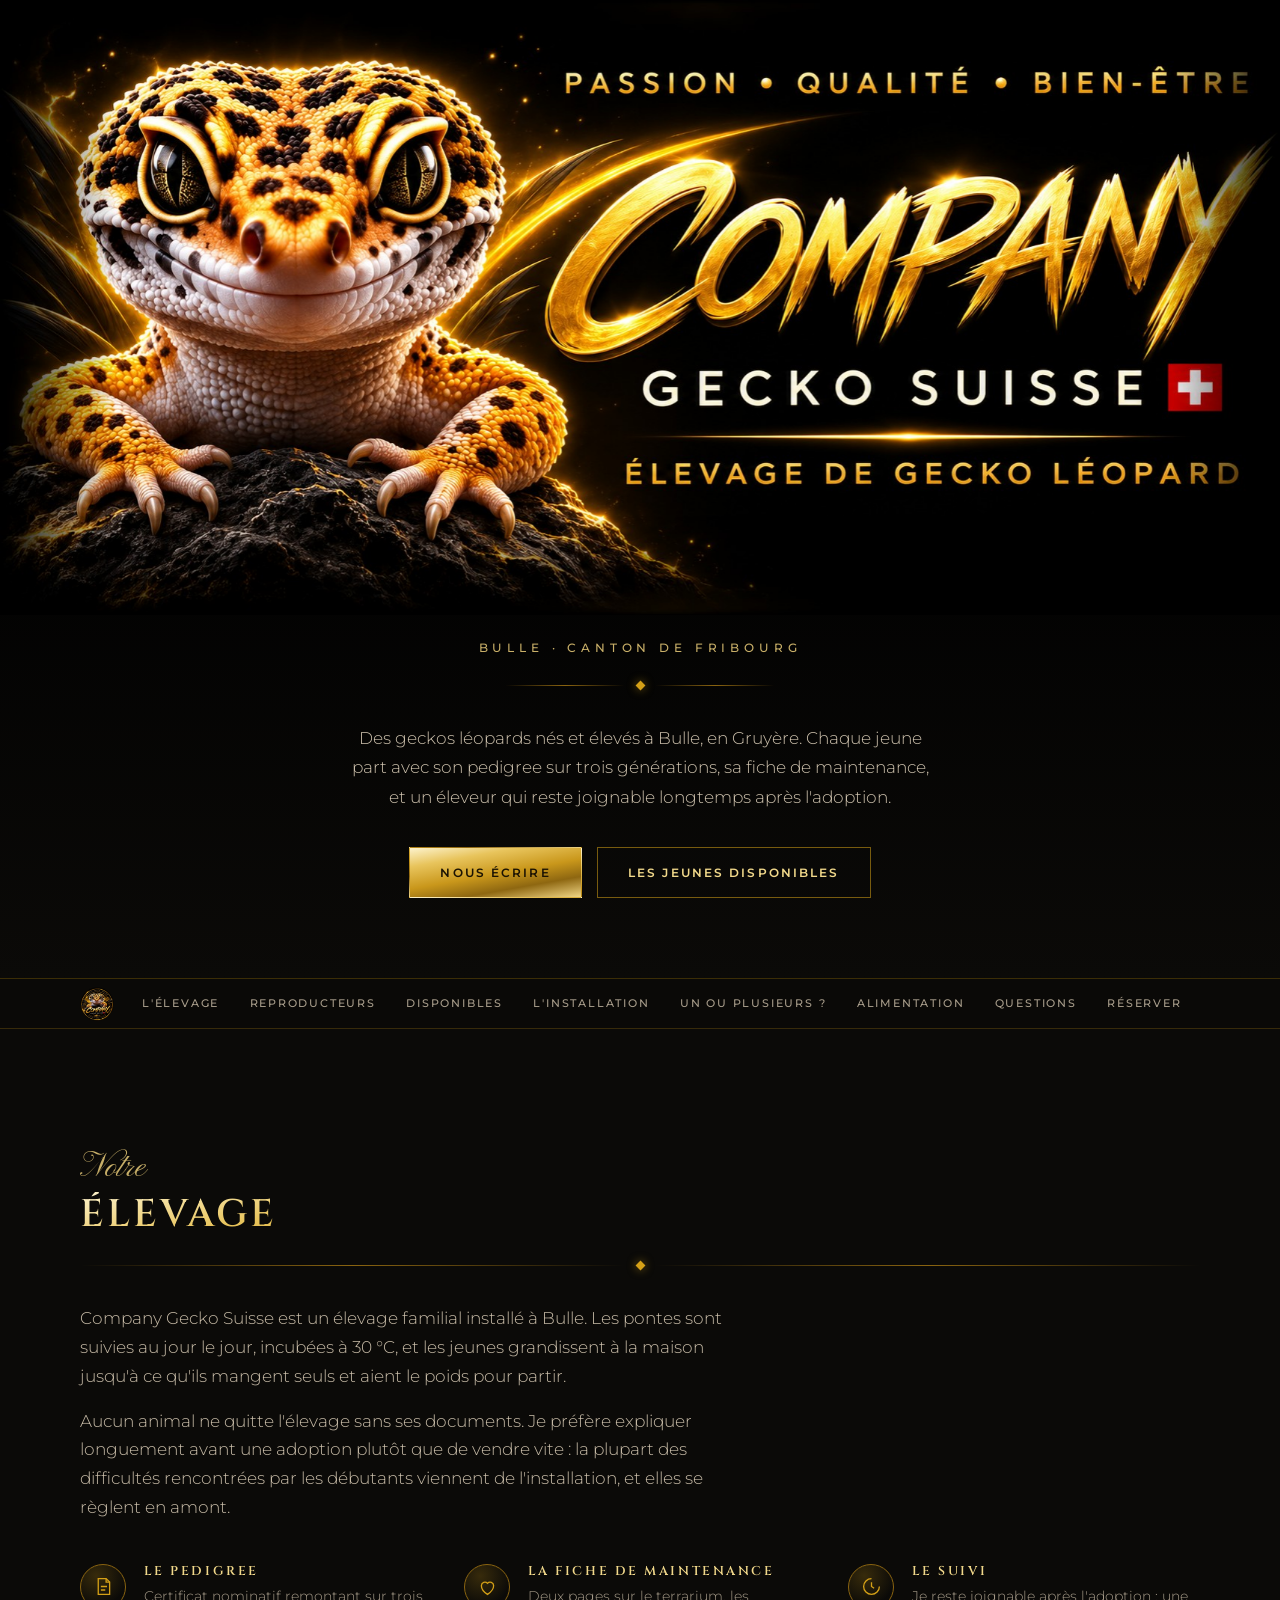
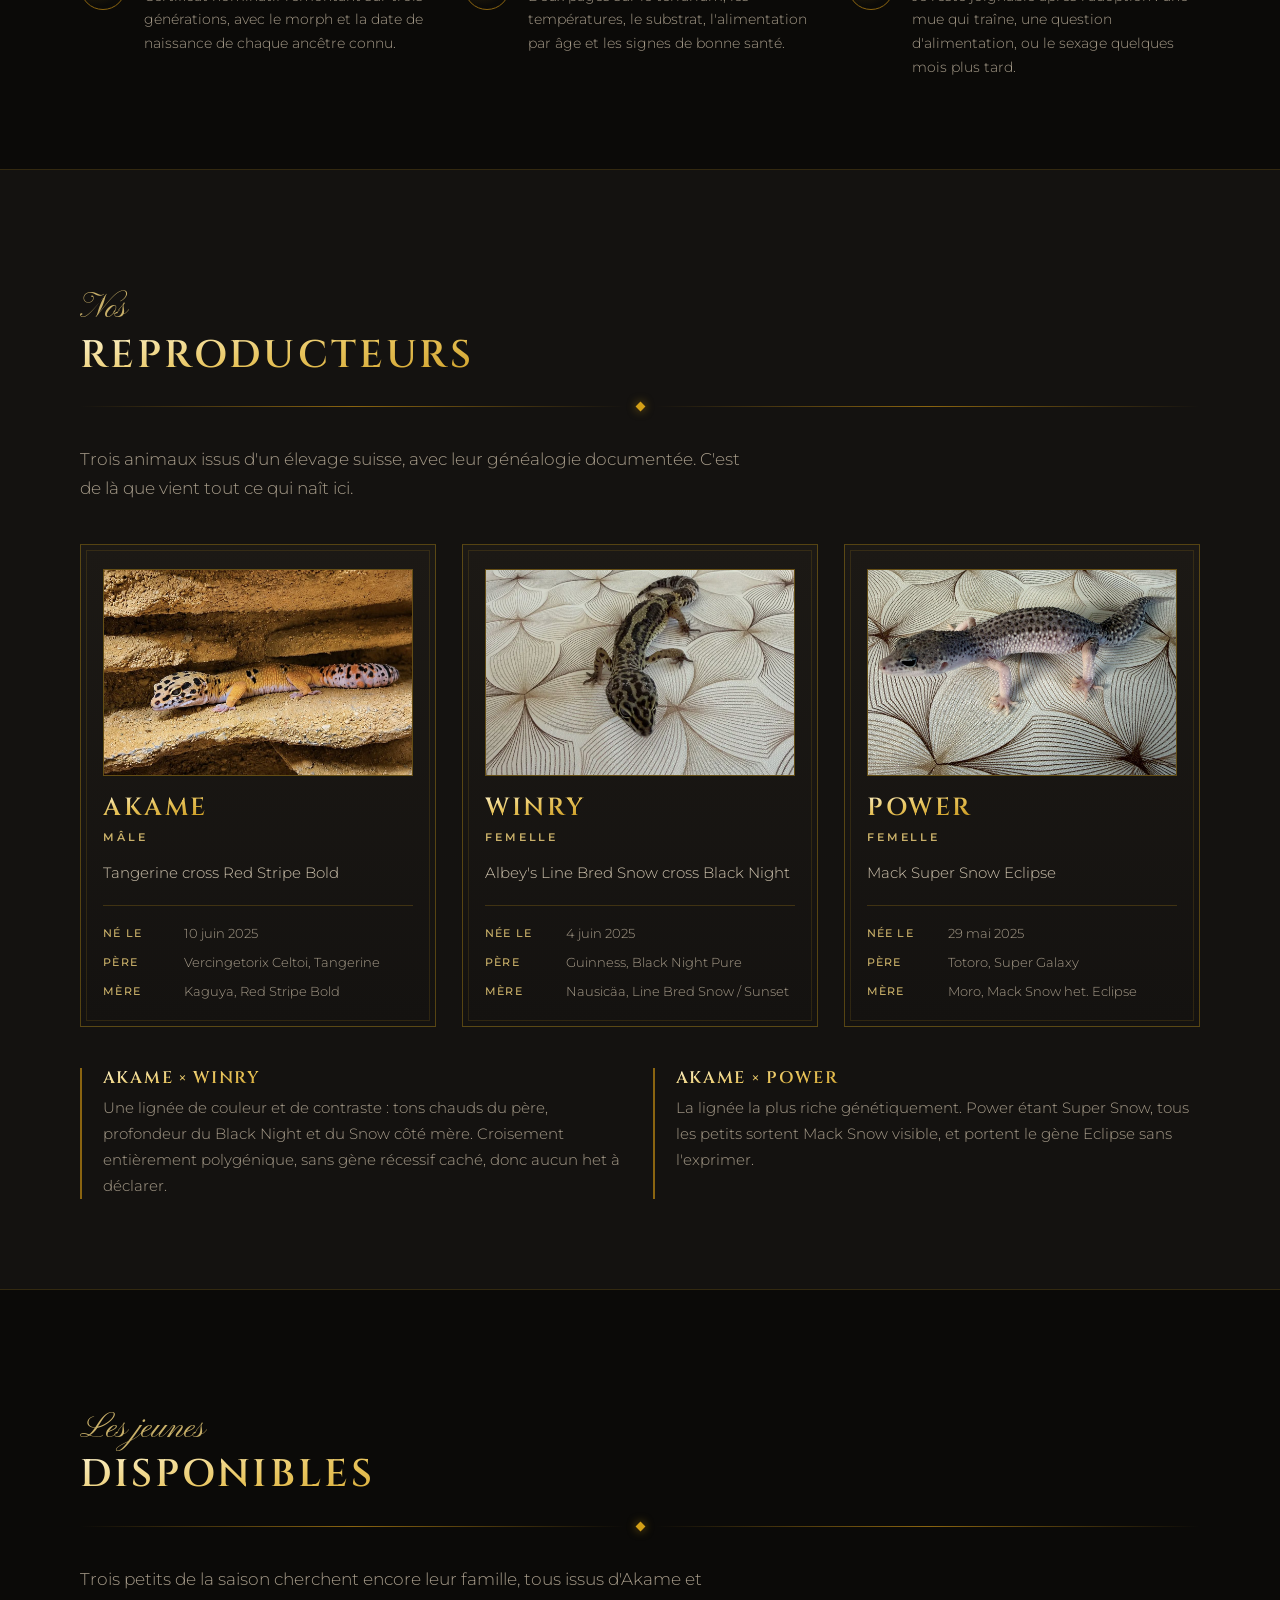
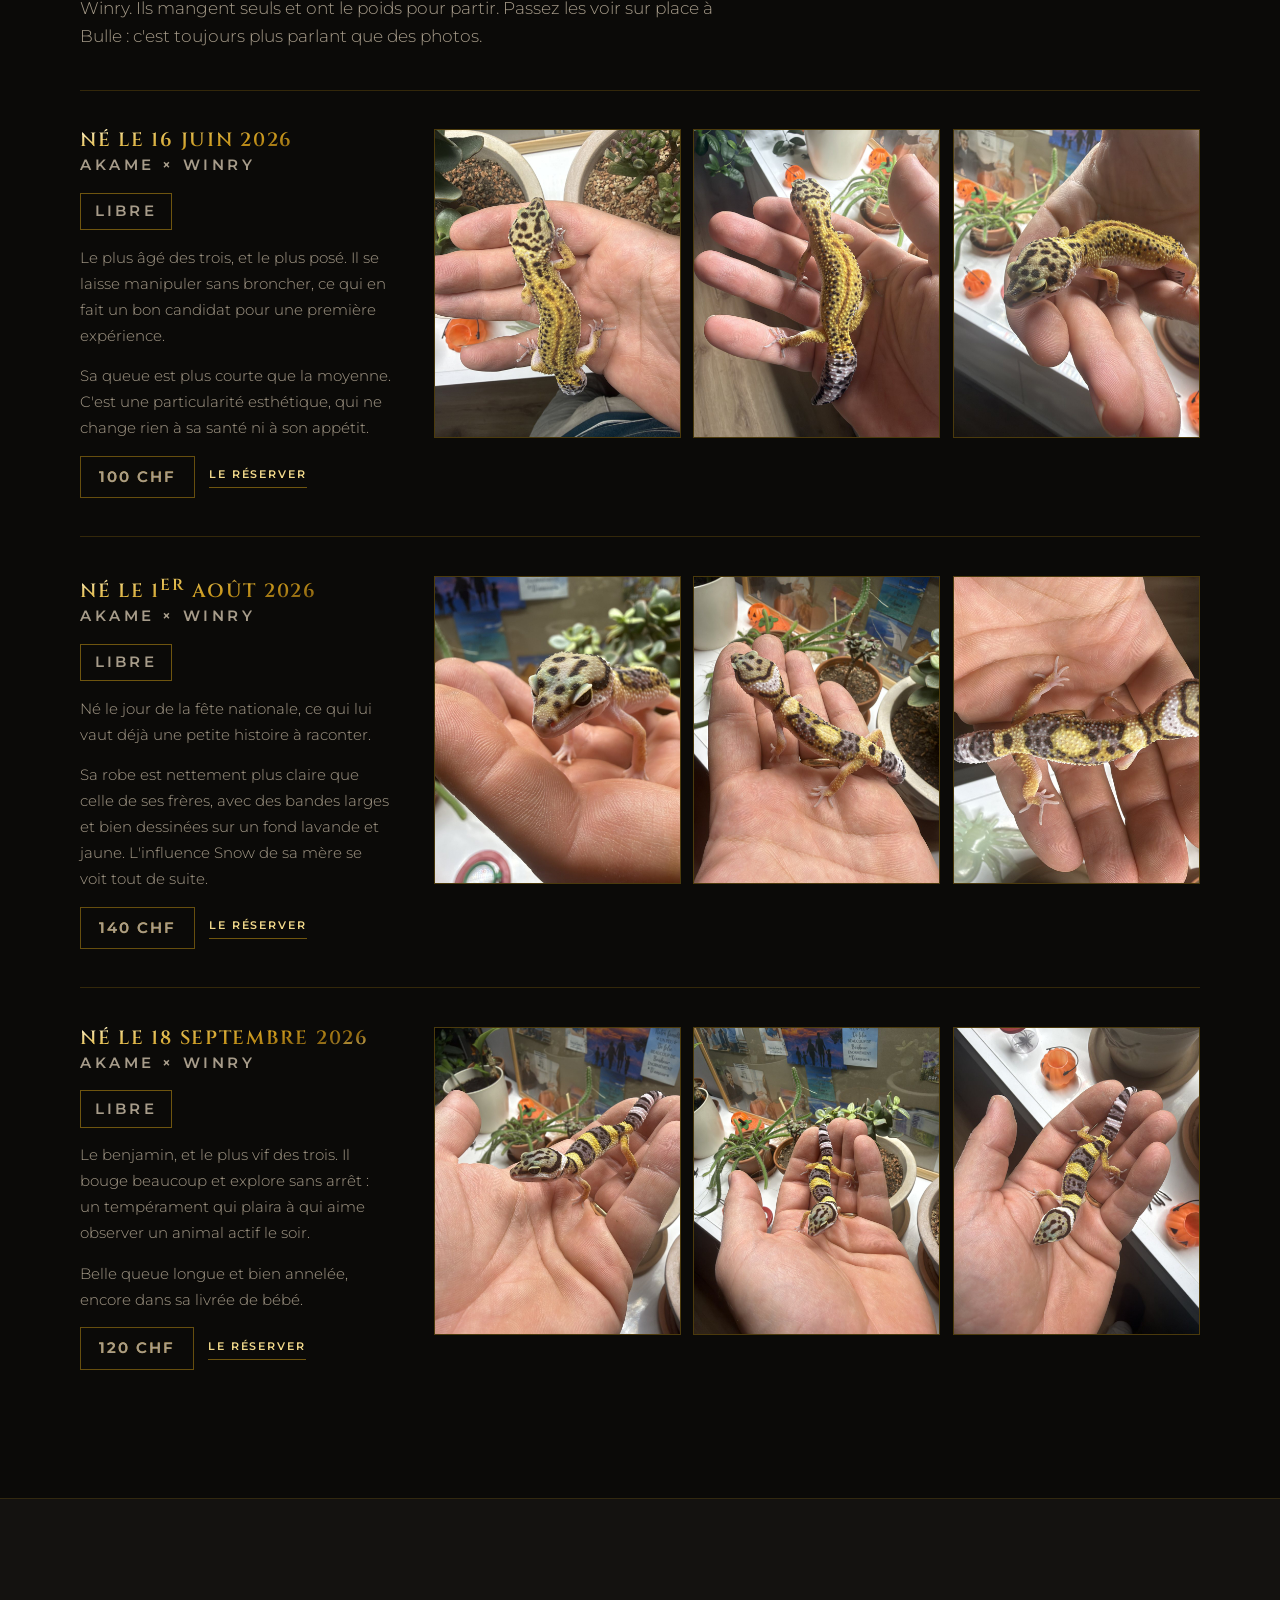
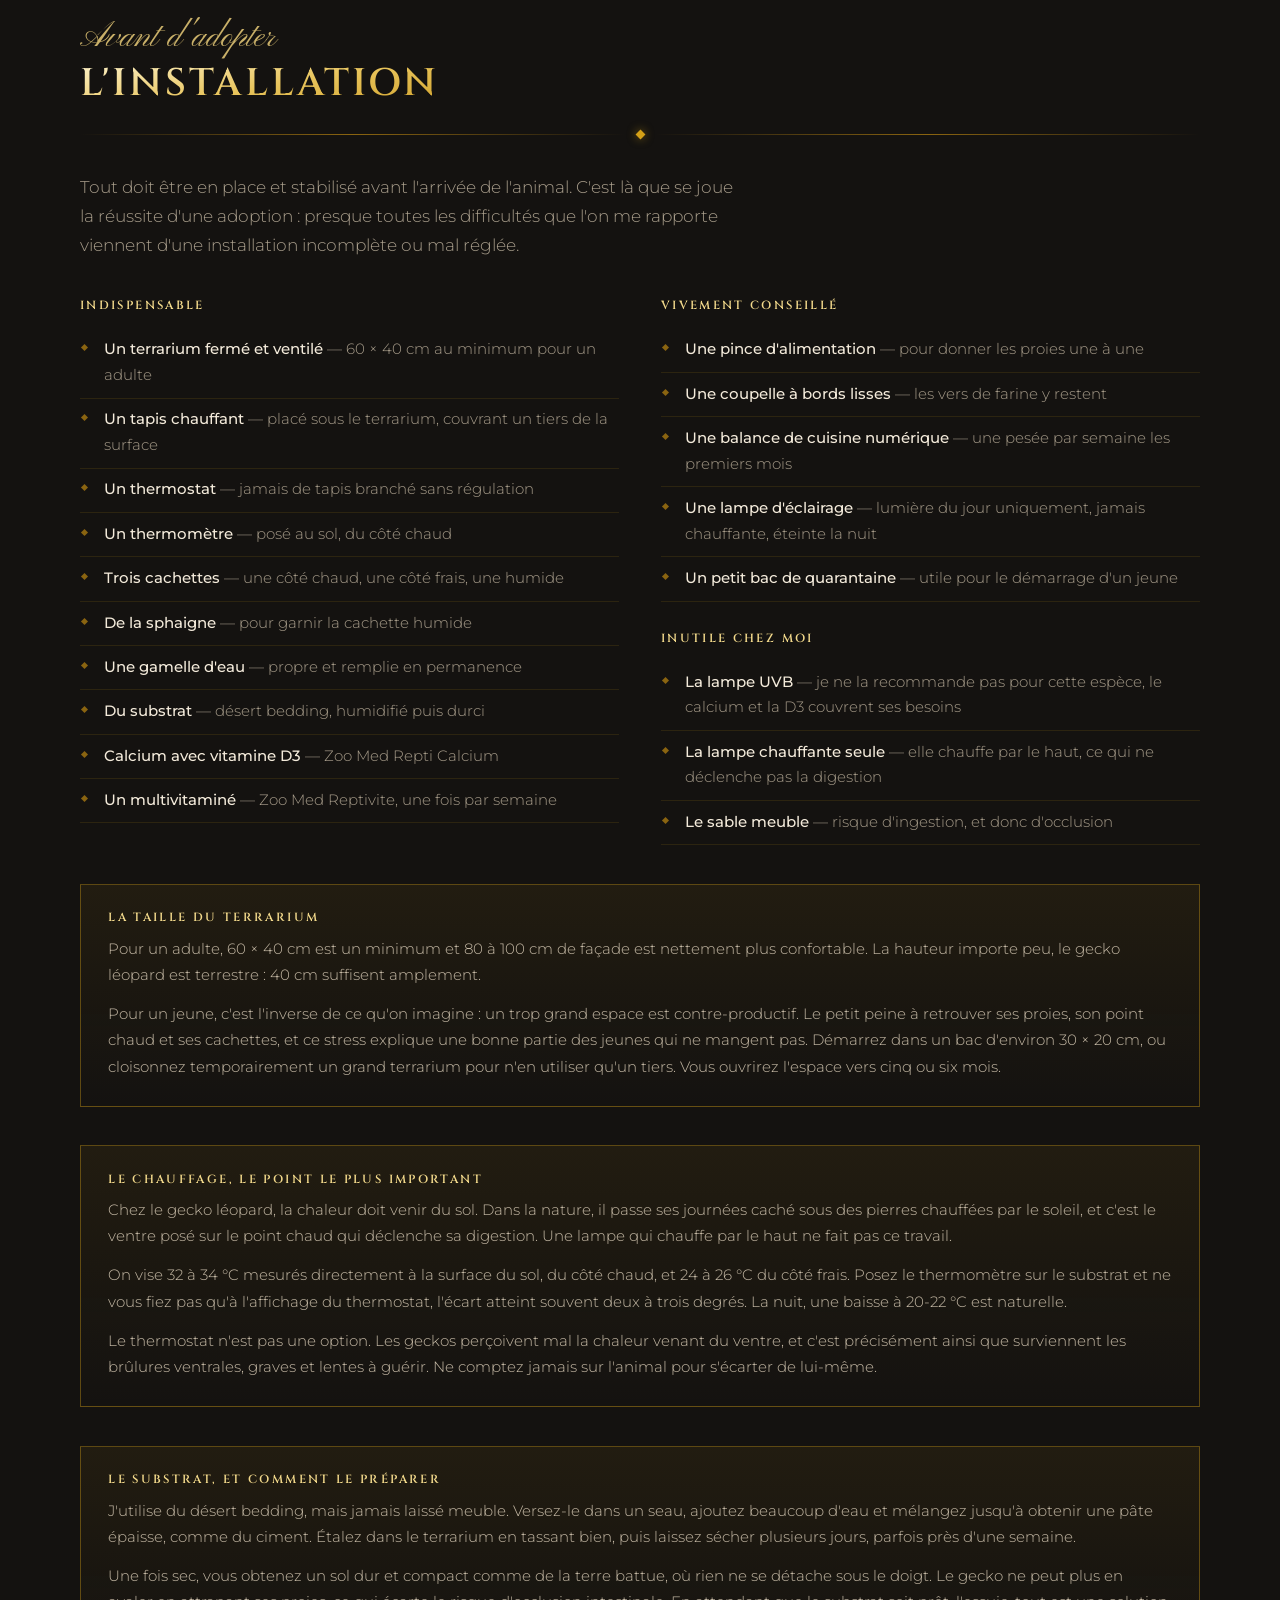
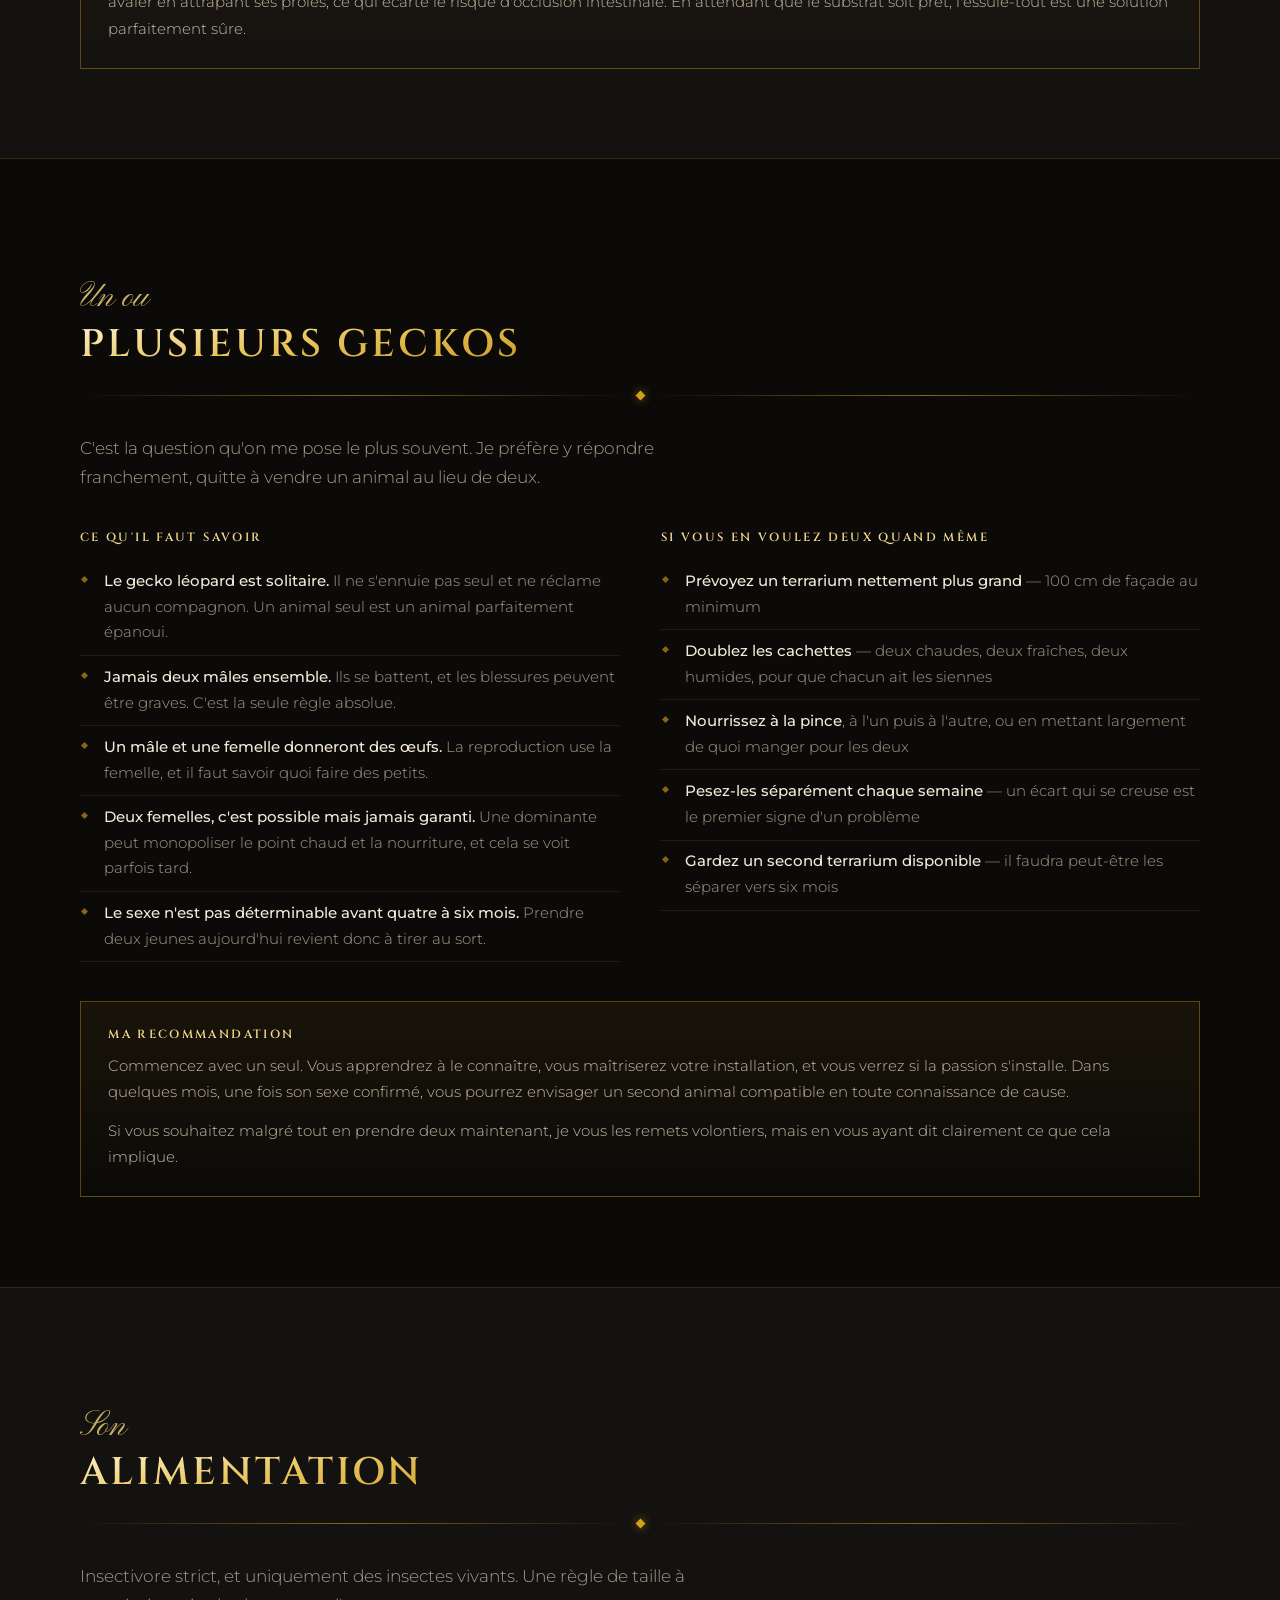
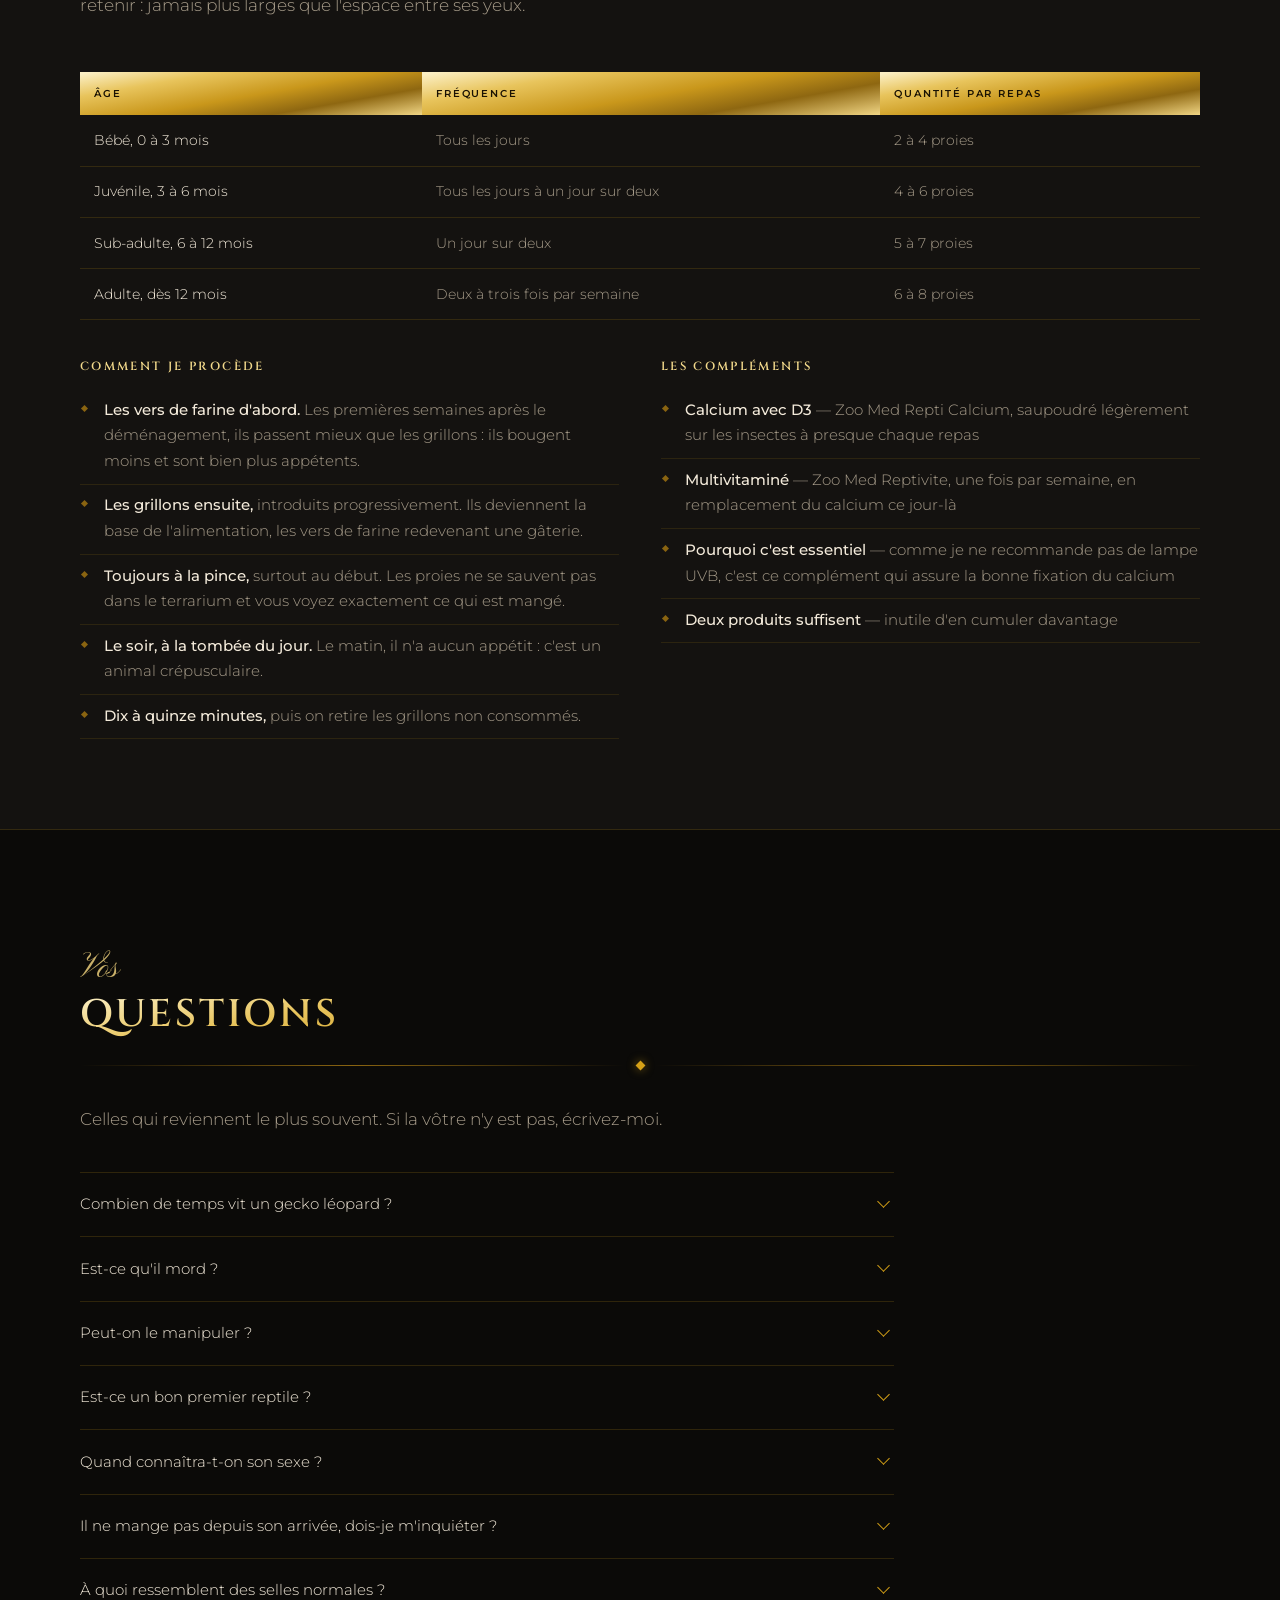
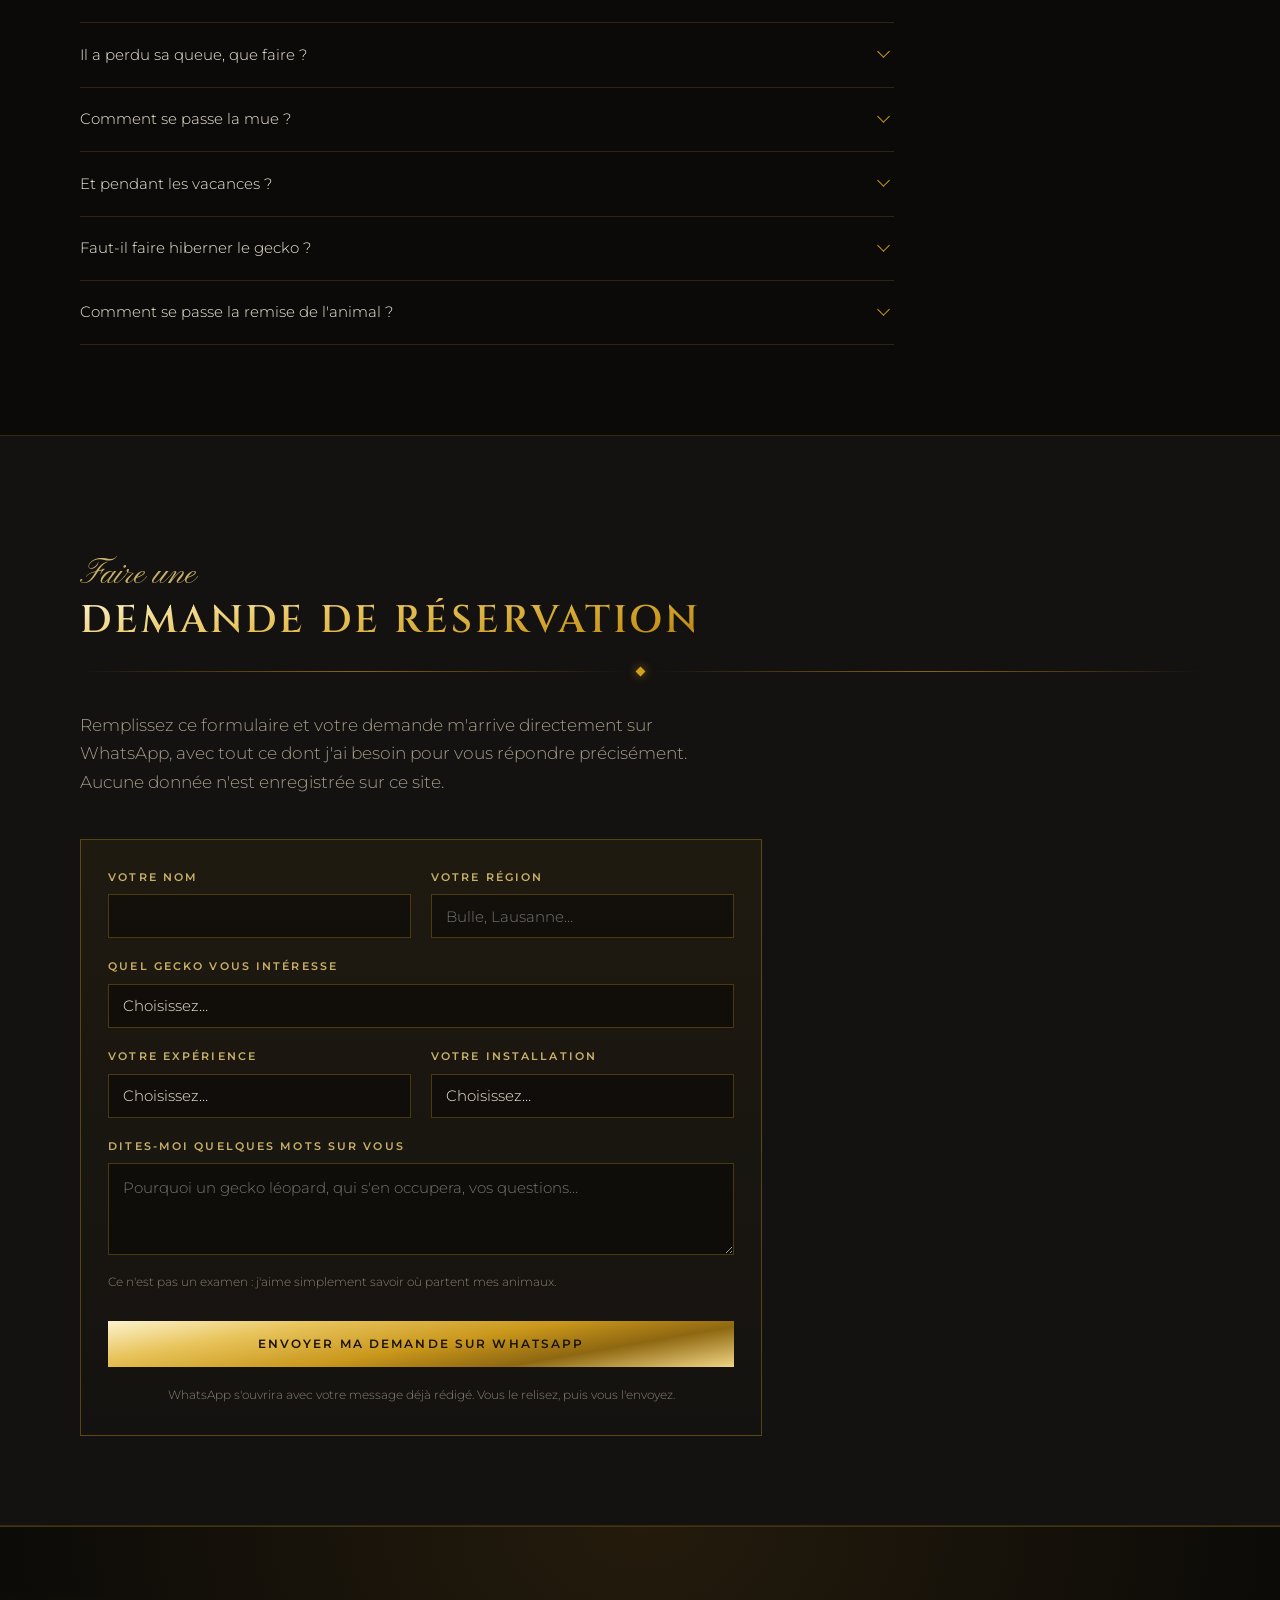
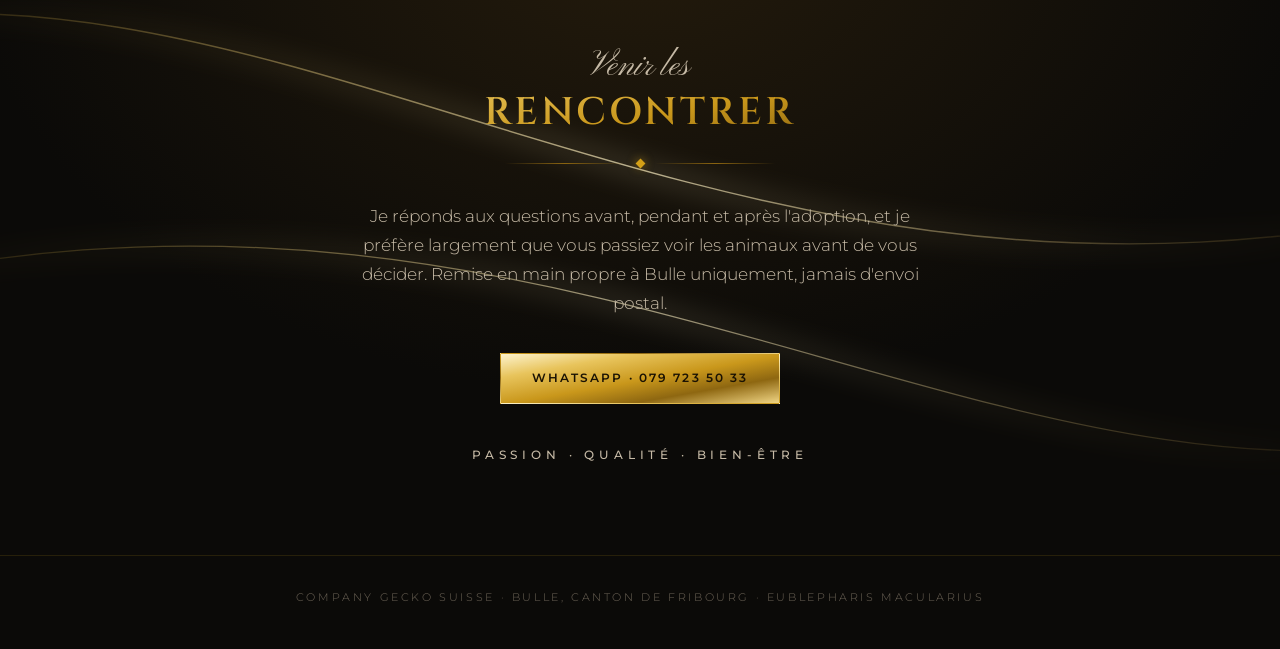
==== commit 40b0c6c2: "Banniere officielle en pleine largeur, version verticale pour mobile Co-Authored-By: Claude Fable 5." ====
--- a/index.html
+++ b/index.html
@@ -93,60 +93,35 @@
 .contact .ciel{position:absolute;inset:0;width:100%;height:100%;z-index:0;pointer-events:none}
 .contact .wrap{position:relative;z-index:1}
 
-/* ---- ciel de lumière du hero ---- */
-.hero .ciel{
-  position:absolute;inset:0;width:100%;height:100%;
-  z-index:0;pointer-events:none;
-}
-.hero .wrap{position:relative;z-index:1}
-.hero__logo{position:relative;z-index:1}
-.trait{stroke-dasharray:1;stroke-dashoffset:0}
-.etincelle{transform-origin:center;transform-box:fill-box}
-@media (prefers-reduced-motion:no-preference){
-  .trait{animation:tracer 2.6s cubic-bezier(.2,.7,.2,1) both}
-  .trait.lent{animation-duration:3.4s;animation-delay:.25s}
-  .etincelle{animation:scintiller 5s ease-in-out infinite alternate}
-  .etincelle:nth-child(3n){animation-duration:6.5s;animation-delay:-2s}
-  .etincelle:nth-child(5n){animation-duration:4.2s;animation-delay:-1s}
-  .hero__logo{animation:apparaitre 1.6s ease-out both;animation-delay:.3s}
-  .onde{animation:souffle 2.2s cubic-bezier(.2,.7,.2,1) both}
-  .onde--fine{animation-delay:.15s}.onde--pied{animation-delay:.3s}
-}
-@keyframes souffle{from{opacity:0;transform:translateX(-40px)}to{transform:none}}
-@keyframes tracer{from{stroke-dashoffset:1}to{stroke-dashoffset:0}}
-@keyframes scintiller{from{opacity:.15}to{opacity:1}}
-@keyframes apparaitre{from{opacity:0;transform:translateY(14px) scale(.985)}to{opacity:1;transform:none}}
-
 /* ---- HERO ---- */
 .hero{
-  position:relative;overflow:hidden;
-  background:
-    radial-gradient(120% 90% at 50% 120%, #201809 0%, var(--noir) 62%);
-  padding:clamp(3rem,8vw,5.2rem) 0 clamp(3.4rem,9vw,5.6rem);
-  text-align:center;
+  position:relative;overflow:hidden;text-align:center;
+  background:linear-gradient(180deg,#000 0%,#000 46%,var(--noir) 100%);
+  padding:0 0 clamp(3rem,8vw,5rem);
   border-bottom:1px solid rgba(212,160,23,.28);
 }
-.hero__logo{
-  width:min(660px,96vw);height:auto;
-  margin:0 auto clamp(1.6rem,3.4vw,2.4rem);
-}
-.hero h1{
-  font-size:clamp(1.25rem,3.4vw,2.05rem);
-  letter-spacing:.14em;
-  text-transform:uppercase;
-  font-weight:400;
-}
+.banniere{
+  width:min(1400px,100%);margin:0 auto;
+  background:#000;
+}
+.banniere img{width:100%;height:auto;display:block}
+@media (prefers-reduced-motion:no-preference){
+  .banniere img{animation:apparaitre 1.4s ease-out both}
+  .hero__texte{animation:apparaitre 1.2s ease-out both;animation-delay:.35s}
+}
+@keyframes apparaitre{from{opacity:0;transform:translateY(10px)}to{opacity:1;transform:none}}
+.hero__texte{margin-top:clamp(.6rem,2vw,1.4rem)}
+.sr-only{position:absolute;width:1px;height:1px;padding:0;margin:-1px;overflow:hidden;clip:rect(0,0,0,0);white-space:nowrap;border:0}
 .hero .chapeau{
-  margin:1.6rem auto 0;max-width:54ch;
+  margin:1.4rem auto 0;max-width:54ch;
   color:#CCC0AC;font-size:clamp(.95rem,1.7vw,1.05rem);
 }
 .devise{
-  margin-top:1.6rem;
+  margin:0;
   font-size:.72rem;letter-spacing:.42em;text-transform:uppercase;
   color:var(--or-pale);font-weight:500;
 }
-
-.actions{display:flex;flex-wrap:wrap;gap:.9rem;justify-content:center;margin-top:2.4rem}
+.actions{display:flex;flex-wrap:wrap;gap:.9rem;justify-content:center;margin-top:2.2rem}
 .bouton{
   display:inline-block;padding:.85rem 1.9rem;
   font-family:Montserrat,sans-serif;font-size:.78rem;font-weight:600;
@@ -428,149 +403,18 @@
 <body>
 
 <header class="hero">
-  <svg class="ciel" viewBox="0 0 1600 1000" preserveAspectRatio="xMidYMid slice" aria-hidden="true">
-  <defs>
-    <linearGradient id="orH" x1="0" y1="0" x2="1" y2="0">
-      <stop offset="0"   stop-color="#8A6410" stop-opacity="0"/>
-      <stop offset=".12" stop-color="#C9971B" stop-opacity=".85"/>
-      <stop offset=".35" stop-color="#F2D98B"/>
-      <stop offset=".5"  stop-color="#E8C45C"/>
-      <stop offset=".65" stop-color="#F2D98B"/>
-      <stop offset=".88" stop-color="#C9971B" stop-opacity=".85"/>
-      <stop offset="1"   stop-color="#8A6410" stop-opacity="0"/>
-    </linearGradient>
-    <radialGradient id="foyer" cx="50%" cy="50%" r="50%">
-      <stop offset="0" stop-color="#E8C45C" stop-opacity=".30"/>
-      <stop offset=".45" stop-color="#C9971B" stop-opacity=".10"/>
-      <stop offset="1" stop-color="#C9971B" stop-opacity="0"/>
-    </radialGradient>
-    <filter id="halo" x="-30%" y="-60%" width="160%" height="220%"><feGaussianBlur stdDeviation="22"/></filter>
-    <filter id="lueur" x="-30%" y="-30%" width="160%" height="160%"><feGaussianBlur stdDeviation="5"/></filter>
-  </defs>
-  <ellipse cx="800" cy="330" rx="700" ry="380" fill="url(#foyer)"/>
-  
-  <path d="M-240.0 939.5 L-232.1 941.1 L-224.1 942.2 L-216.1 943.1 L-208.2 944.0 L-200.2 944.9 L-192.2 945.7 L-184.2 946.5 L-176.2 947.3 L-168.2 948.1 L-160.3 948.9 L-152.3 949.6 L-144.3 950.3 L-136.3 951.1 L-128.3 951.8 L-120.3 952.4 L-112.3 953.1 L-104.3 953.8 L-96.3 954.4 L-88.3 955.0 L-80.3 955.7 L-72.3 956.3 L-64.3 956.9 L-56.3 957.4 L-48.3 958.0 L-40.3 958.5 L-32.3 959.1 L-24.3 959.6 L-16.3 960.1 L-8.3 960.5 L-0.3 961.0 L7.7 961.5 L15.7 961.9 L23.7 962.3 L31.8 962.7 L39.8 963.1 L47.8 963.4 L55.8 963.8 L63.8 964.1 L71.8 964.4 L79.8 964.7 L87.8 965.0 L95.9 965.2 L103.9 965.5 L111.9 965.7 L119.9 965.9 L127.9 966.0 L135.9 966.2 L144.0 966.3 L152.0 966.5 L160.0 966.6 L168.0 966.7 L176.0 966.7 L184.0 966.8 L192.1 966.8 L200.1 966.8 L208.1 966.8 L216.1 966.8 L224.1 966.7 L232.2 966.7 L240.2 966.6 L248.2 966.5 L256.2 966.3 L264.3 966.2 L272.3 966.1 L280.3 965.9 L288.3 965.7 L296.3 965.5 L304.4 965.3 L312.4 965.0 L320.4 964.8 L328.4 964.5 L336.4 964.2 L344.5 963.9 L352.5 963.6 L360.5 963.3 L368.5 962.9 L376.5 962.6 L384.6 962.2 L392.6 961.8 L400.6 961.4 L408.6 961.0 L416.6 960.6 L424.6 960.1 L432.7 959.7 L440.7 959.2 L448.7 958.8 L456.7 958.3 L464.7 957.8 L472.7 957.3 L480.7 956.8 L488.8 956.3 L496.8 955.8 L504.8 955.3 L512.8 954.7 L520.8 954.2 L528.8 953.7 L536.8 953.1 L544.8 952.6 L552.8 952.0 L560.8 951.5 L568.8 950.9 L576.8 950.3 L584.8 949.8 L592.8 949.2 L600.8 948.6 L608.8 948.1 L616.8 947.5 L624.8 946.9 L632.8 946.4 L640.8 945.8 L648.8 945.2 L656.8 944.7 L664.8 944.1 L672.8 943.6 L680.8 943.0 L688.8 942.5 L696.8 942.0 L704.8 941.4 L712.8 940.9 L720.8 940.4 L728.8 939.9 L736.7 939.4 L744.7 938.9 L752.7 938.4 L760.7 937.9 L768.7 937.4 L776.7 937.0 L784.7 936.5 L792.6 936.1 L800.6 935.7 L808.6 935.3 L816.6 934.9 L824.6 934.5 L832.5 934.1 L840.5 933.7 L848.5 933.4 L856.5 933.0 L864.5 932.7 L872.4 932.4 L880.4 932.1 L888.4 931.8 L896.4 931.5 L904.3 931.3 L912.3 931.0 L920.3 930.8 L928.3 930.6 L936.2 930.4 L944.2 930.2 L952.2 930.1 L960.2 929.9 L968.1 929.8 L976.1 929.7 L984.1 929.6 L992.1 929.5 L1000.0 929.4 L1008.0 929.4 L1016.0 929.4 L1024.0 929.3 L1031.9 929.3 L1039.9 929.4 L1047.9 929.4 L1055.9 929.4 L1063.9 929.5 L1071.8 929.6 L1079.8 929.7 L1087.8 929.8 L1095.8 929.9 L1103.7 930.1 L1111.7 930.2 L1119.7 930.4 L1127.7 930.6 L1135.7 930.8 L1143.6 931.0 L1151.6 931.3 L1159.6 931.5 L1167.6 931.8 L1175.6 932.1 L1183.5 932.4 L1191.5 932.7 L1199.5 933.0 L1207.5 933.3 L1215.5 933.7 L1223.5 934.0 L1231.5 934.4 L1239.4 934.8 L1247.4 935.2 L1255.4 935.6 L1263.4 936.0 L1271.4 936.4 L1279.4 936.8 L1287.4 937.2 L1295.4 937.7 L1303.4 938.1 L1311.4 938.6 L1319.4 939.1 L1327.4 939.5 L1335.3 940.0 L1343.3 940.5 L1351.3 941.0 L1359.3 941.5 L1367.3 942.0 L1375.3 942.5 L1383.3 943.0 L1391.3 943.5 L1399.3 944.0 L1407.3 944.5 L1415.4 945.0 L1423.4 945.5 L1431.4 946.0 L1439.4 946.5 L1447.4 947.1 L1455.4 947.6 L1463.4 948.1 L1471.4 948.6 L1479.4 949.1 L1487.4 949.6 L1495.4 950.0 L1503.4 950.5 L1511.4 951.0 L1519.5 951.5 L1527.5 952.0 L1535.5 952.4 L1543.5 952.9 L1551.5 953.3 L1559.5 953.7 L1567.5 954.2 L1575.6 954.6 L1583.6 955.0 L1591.6 955.4 L1599.6 955.8 L1607.6 956.1 L1615.6 956.5 L1623.6 956.8 L1631.7 957.2 L1639.7 957.5 L1647.7 957.8 L1655.7 958.1 L1663.7 958.3 L1671.7 958.6 L1679.8 958.8 L1687.8 959.0 L1695.8 959.3 L1703.8 959.4 L1711.8 959.6 L1719.8 959.8 L1727.8 959.9 L1735.9 960.0 L1743.9 960.1 L1751.9 960.1 L1759.9 960.2 L1767.9 960.2 L1775.9 960.2 L1783.9 960.1 L1791.9 960.0 L1800.0 959.9 L1808.0 959.8 L1816.0 959.6 L1824.0 959.3 L1832.0 958.9 L1840.0 957.9 L1840.0 957.9 L1832.0 956.8 L1824.0 956.3 L1816.0 955.8 L1808.0 955.3 L1800.0 954.9 L1792.1 954.5 L1784.1 954.1 L1776.1 953.7 L1768.1 953.3 L1760.1 952.9 L1752.1 952.4 L1744.1 952.0 L1736.1 951.6 L1728.2 951.1 L1720.2 950.6 L1712.2 950.2 L1704.2 949.7 L1696.2 949.2 L1688.2 948.7 L1680.2 948.2 L1672.3 947.7 L1664.3 947.1 L1656.3 946.6 L1648.3 946.0 L1640.3 945.5 L1632.3 944.9 L1624.4 944.3 L1616.4 943.7 L1608.4 943.1 L1600.4 942.5 L1592.4 941.9 L1584.4 941.3 L1576.4 940.7 L1568.5 940.1 L1560.5 939.4 L1552.5 938.8 L1544.5 938.1 L1536.5 937.5 L1528.5 936.8 L1520.5 936.2 L1512.6 935.5 L1504.6 934.8 L1496.6 934.2 L1488.6 933.5 L1480.6 932.8 L1472.6 932.2 L1464.6 931.5 L1456.6 930.8 L1448.6 930.1 L1440.6 929.5 L1432.6 928.8 L1424.6 928.1 L1416.6 927.4 L1408.7 926.8 L1400.7 926.1 L1392.7 925.5 L1384.7 924.8 L1376.7 924.1 L1368.7 923.5 L1360.7 922.9 L1352.7 922.2 L1344.7 921.6 L1336.7 921.0 L1328.6 920.4 L1320.6 919.8 L1312.6 919.2 L1304.6 918.6 L1296.6 918.0 L1288.6 917.4 L1280.6 916.9 L1272.6 916.3 L1264.6 915.8 L1256.6 915.3 L1248.6 914.8 L1240.6 914.3 L1232.5 913.8 L1224.5 913.3 L1216.5 912.9 L1208.5 912.4 L1200.5 912.0 L1192.5 911.6 L1184.5 911.2 L1176.4 910.8 L1168.4 910.4 L1160.4 910.1 L1152.4 909.7 L1144.4 909.4 L1136.3 909.1 L1128.3 908.8 L1120.3 908.5 L1112.3 908.3 L1104.3 908.1 L1096.2 907.8 L1088.2 907.6 L1080.2 907.5 L1072.2 907.3 L1064.1 907.1 L1056.1 907.0 L1048.1 906.9 L1040.1 906.8 L1032.1 906.7 L1024.0 906.7 L1016.0 906.6 L1008.0 906.6 L1000.0 906.6 L991.9 906.6 L983.9 906.7 L975.9 906.7 L967.9 906.8 L959.8 906.9 L951.8 907.0 L943.8 907.1 L935.8 907.3 L927.7 907.4 L919.7 907.6 L911.7 907.8 L903.7 908.0 L895.6 908.3 L887.6 908.5 L879.6 908.8 L871.6 909.1 L863.5 909.4 L855.5 909.7 L847.5 910.0 L839.5 910.4 L831.5 910.7 L823.4 911.1 L815.4 911.5 L807.4 911.9 L799.4 912.3 L791.4 912.7 L783.3 913.2 L775.3 913.6 L767.3 914.1 L759.3 914.6 L751.3 915.1 L743.3 915.6 L735.3 916.1 L727.2 916.6 L719.2 917.1 L711.2 917.7 L703.2 918.2 L695.2 918.8 L687.2 919.3 L679.2 919.9 L671.2 920.5 L663.2 921.1 L655.2 921.7 L647.2 922.2 L639.2 922.8 L631.2 923.4 L623.2 924.1 L615.2 924.7 L607.2 925.3 L599.2 925.9 L591.2 926.5 L583.2 927.1 L575.2 927.7 L567.2 928.4 L559.2 929.0 L551.2 929.6 L543.2 930.2 L535.2 930.8 L527.2 931.4 L519.2 932.0 L511.2 932.6 L503.2 933.2 L495.2 933.8 L487.2 934.4 L479.3 935.0 L471.3 935.6 L463.3 936.1 L455.3 936.7 L447.3 937.3 L439.3 937.8 L431.3 938.4 L423.4 938.9 L415.4 939.4 L407.4 939.9 L399.4 940.4 L391.4 940.9 L383.4 941.4 L375.5 941.9 L367.5 942.3 L359.5 942.8 L351.5 943.2 L343.5 943.6 L335.6 944.1 L327.6 944.5 L319.6 944.8 L311.6 945.2 L303.6 945.6 L295.7 945.9 L287.7 946.2 L279.7 946.6 L271.7 946.9 L263.7 947.1 L255.8 947.4 L247.8 947.7 L239.8 947.9 L231.8 948.1 L223.9 948.3 L215.9 948.5 L207.9 948.7 L199.9 948.9 L191.9 949.0 L184.0 949.1 L176.0 949.2 L168.0 949.3 L160.0 949.4 L152.0 949.5 L144.0 949.5 L136.1 949.6 L128.1 949.6 L120.1 949.6 L112.1 949.6 L104.1 949.5 L96.1 949.5 L88.2 949.4 L80.2 949.3 L72.2 949.3 L64.2 949.1 L56.2 949.0 L48.2 948.9 L40.2 948.7 L32.2 948.6 L24.3 948.4 L16.3 948.2 L8.3 948.0 L0.3 947.8 L-7.7 947.6 L-15.7 947.3 L-23.7 947.1 L-31.7 946.8 L-39.7 946.5 L-47.7 946.2 L-55.7 946.0 L-63.7 945.7 L-71.7 945.3 L-79.7 945.0 L-87.7 944.7 L-95.7 944.4 L-103.7 944.0 L-111.7 943.7 L-119.7 943.3 L-127.7 943.0 L-135.7 942.6 L-143.7 942.3 L-151.7 941.9 L-159.7 941.6 L-167.8 941.2 L-175.8 940.9 L-183.8 940.5 L-191.8 940.2 L-199.8 939.9 L-207.8 939.6 L-215.9 939.4 L-223.9 939.1 L-231.9 939.0 L-240.0 939.5 Z" fill="url(#orH)" opacity="0.22" filter="url(#halo)" class="onde onde--pied"/>
-  <path d="M-240.0 939.5 L-232.0 940.5 L-224.0 941.2 L-216.1 942.0 L-208.1 942.7 L-200.1 943.4 L-192.1 944.0 L-184.1 944.7 L-176.1 945.4 L-168.1 946.0 L-160.1 946.6 L-152.1 947.3 L-144.1 947.9 L-136.1 948.5 L-128.1 949.1 L-120.1 949.6 L-112.1 950.2 L-104.1 950.8 L-96.1 951.3 L-88.1 951.9 L-80.1 952.4 L-72.1 952.9 L-64.1 953.4 L-56.1 953.9 L-48.1 954.4 L-40.1 954.8 L-32.1 955.3 L-24.1 955.7 L-16.1 956.1 L-8.1 956.5 L-0.1 956.9 L7.9 957.3 L15.9 957.7 L23.9 958.0 L31.9 958.3 L39.9 958.7 L47.9 959.0 L55.9 959.2 L63.9 959.5 L71.9 959.7 L79.9 960.0 L87.9 960.2 L95.9 960.4 L103.9 960.6 L112.0 960.7 L120.0 960.9 L128.0 961.0 L136.0 961.1 L144.0 961.2 L152.0 961.2 L160.0 961.3 L168.0 961.3 L176.0 961.3 L184.0 961.3 L192.0 961.3 L200.0 961.3 L208.0 961.2 L216.0 961.2 L224.1 961.1 L232.1 961.0 L240.1 960.8 L248.1 960.7 L256.1 960.5 L264.1 960.3 L272.1 960.1 L280.1 959.9 L288.1 959.7 L296.1 959.5 L304.1 959.2 L312.1 958.9 L320.2 958.6 L328.2 958.3 L336.2 958.0 L344.2 957.7 L352.2 957.3 L360.2 957.0 L368.2 956.6 L376.2 956.2 L384.2 955.8 L392.2 955.4 L400.2 955.0 L408.2 954.5 L416.2 954.1 L424.2 953.6 L432.3 953.1 L440.3 952.7 L448.3 952.2 L456.3 951.7 L464.3 951.2 L472.3 950.6 L480.3 950.1 L488.3 949.6 L496.3 949.0 L504.3 948.5 L512.3 947.9 L520.3 947.4 L528.3 946.8 L536.3 946.3 L544.3 945.7 L552.3 945.1 L560.3 944.5 L568.3 944.0 L576.3 943.4 L584.3 942.8 L592.3 942.2 L600.3 941.6 L608.3 941.1 L616.3 940.5 L624.3 939.9 L632.3 939.3 L640.3 938.7 L648.3 938.2 L656.3 937.6 L664.3 937.0 L672.3 936.5 L680.3 935.9 L688.3 935.4 L696.3 934.8 L704.3 934.3 L712.3 933.8 L720.3 933.2 L728.3 932.7 L736.3 932.2 L744.3 931.7 L752.3 931.2 L760.3 930.7 L768.3 930.3 L776.3 929.8 L784.3 929.3 L792.2 928.9 L800.2 928.5 L808.2 928.1 L816.2 927.7 L824.2 927.3 L832.2 926.9 L840.2 926.5 L848.2 926.2 L856.2 925.8 L864.2 925.5 L872.2 925.2 L880.2 924.9 L888.1 924.6 L896.1 924.4 L904.1 924.1 L912.1 923.9 L920.1 923.7 L928.1 923.5 L936.1 923.3 L944.1 923.1 L952.1 923.0 L960.1 922.8 L968.1 922.7 L976.0 922.6 L984.0 922.5 L992.0 922.5 L1000.0 922.4 L1008.0 922.4 L1016.0 922.4 L1024.0 922.4 L1032.0 922.4 L1040.0 922.4 L1048.0 922.5 L1056.0 922.5 L1063.9 922.6 L1071.9 922.7 L1079.9 922.9 L1087.9 923.0 L1095.9 923.1 L1103.9 923.3 L1111.9 923.5 L1119.9 923.7 L1127.9 923.9 L1135.9 924.1 L1143.9 924.4 L1151.9 924.7 L1159.8 924.9 L1167.8 925.2 L1175.8 925.5 L1183.8 925.9 L1191.8 926.2 L1199.8 926.5 L1207.8 926.9 L1215.8 927.3 L1223.8 927.7 L1231.8 928.1 L1239.8 928.5 L1247.8 928.9 L1255.8 929.3 L1263.8 929.8 L1271.8 930.2 L1279.8 930.7 L1287.8 931.2 L1295.8 931.6 L1303.8 932.1 L1311.8 932.6 L1319.8 933.1 L1327.8 933.6 L1335.7 934.2 L1343.7 934.7 L1351.7 935.2 L1359.7 935.8 L1367.7 936.3 L1375.7 936.8 L1383.7 937.4 L1391.7 937.9 L1399.7 938.5 L1407.7 939.1 L1415.8 939.6 L1423.8 940.2 L1431.8 940.7 L1439.8 941.3 L1447.8 941.8 L1455.8 942.4 L1463.8 943.0 L1471.8 943.5 L1479.8 944.1 L1487.8 944.6 L1495.8 945.2 L1503.8 945.7 L1511.8 946.2 L1519.8 946.8 L1527.8 947.3 L1535.8 947.8 L1543.8 948.3 L1551.8 948.8 L1559.8 949.3 L1567.8 949.8 L1575.8 950.3 L1583.8 950.8 L1591.8 951.2 L1599.8 951.7 L1607.9 952.1 L1615.9 952.6 L1623.9 953.0 L1631.9 953.4 L1639.9 953.8 L1647.9 954.2 L1655.9 954.5 L1663.9 954.9 L1671.9 955.2 L1679.9 955.6 L1687.9 955.9 L1695.9 956.2 L1703.9 956.4 L1711.9 956.7 L1719.9 956.9 L1727.9 957.2 L1735.9 957.4 L1744.0 957.6 L1752.0 957.8 L1760.0 957.9 L1768.0 958.1 L1776.0 958.2 L1784.0 958.3 L1792.0 958.3 L1800.0 958.4 L1808.0 958.4 L1816.0 958.4 L1824.0 958.4 L1832.0 958.2 L1840.0 957.9 L1840.0 957.9 L1832.0 957.5 L1824.0 957.2 L1816.0 956.9 L1808.0 956.7 L1800.0 956.5 L1792.0 956.2 L1784.0 956.0 L1776.0 955.7 L1768.0 955.4 L1760.0 955.1 L1752.0 954.8 L1744.0 954.5 L1736.1 954.1 L1728.1 953.8 L1720.1 953.4 L1712.1 953.1 L1704.1 952.7 L1696.1 952.3 L1688.1 951.9 L1680.1 951.5 L1672.1 951.0 L1664.1 950.6 L1656.1 950.1 L1648.1 949.6 L1640.1 949.2 L1632.1 948.7 L1624.1 948.2 L1616.1 947.7 L1608.1 947.1 L1600.2 946.6 L1592.2 946.1 L1584.2 945.5 L1576.2 945.0 L1568.2 944.4 L1560.2 943.8 L1552.2 943.3 L1544.2 942.7 L1536.2 942.1 L1528.2 941.5 L1520.2 940.9 L1512.2 940.3 L1504.2 939.7 L1496.2 939.1 L1488.2 938.4 L1480.2 937.8 L1472.2 937.2 L1464.2 936.6 L1456.2 936.0 L1448.2 935.3 L1440.2 934.7 L1432.2 934.1 L1424.2 933.5 L1416.2 932.8 L1408.3 932.2 L1400.3 931.6 L1392.3 931.0 L1384.3 930.4 L1376.3 929.8 L1368.3 929.2 L1360.3 928.6 L1352.3 928.0 L1344.3 927.4 L1336.3 926.8 L1328.2 926.3 L1320.2 925.7 L1312.2 925.2 L1304.2 924.6 L1296.2 924.1 L1288.2 923.5 L1280.2 923.0 L1272.2 922.5 L1264.2 922.0 L1256.2 921.5 L1248.2 921.1 L1240.2 920.6 L1232.2 920.1 L1224.2 919.7 L1216.2 919.3 L1208.2 918.9 L1200.2 918.5 L1192.2 918.1 L1184.2 917.7 L1176.2 917.3 L1168.2 917.0 L1160.2 916.7 L1152.1 916.4 L1144.1 916.1 L1136.1 915.8 L1128.1 915.5 L1120.1 915.3 L1112.1 915.0 L1104.1 914.8 L1096.1 914.6 L1088.1 914.5 L1080.1 914.3 L1072.1 914.2 L1064.1 914.0 L1056.0 913.9 L1048.0 913.8 L1040.0 913.7 L1032.0 913.7 L1024.0 913.7 L1016.0 913.6 L1008.0 913.6 L1000.0 913.6 L992.0 913.7 L984.0 913.7 L976.0 913.8 L967.9 913.9 L959.9 914.0 L951.9 914.1 L943.9 914.2 L935.9 914.4 L927.9 914.6 L919.9 914.8 L911.9 915.0 L903.9 915.2 L895.9 915.4 L887.9 915.7 L879.8 916.0 L871.8 916.2 L863.8 916.5 L855.8 916.9 L847.8 917.2 L839.8 917.5 L831.8 917.9 L823.8 918.3 L815.8 918.7 L807.8 919.1 L799.8 919.5 L791.8 919.9 L783.7 920.4 L775.7 920.8 L767.7 921.3 L759.7 921.8 L751.7 922.2 L743.7 922.7 L735.7 923.2 L727.7 923.8 L719.7 924.3 L711.7 924.8 L703.7 925.4 L695.7 925.9 L687.7 926.5 L679.7 927.0 L671.7 927.6 L663.7 928.2 L655.7 928.7 L647.7 929.3 L639.7 929.9 L631.7 930.5 L623.7 931.1 L615.7 931.7 L607.7 932.3 L599.7 932.9 L591.7 933.5 L583.7 934.1 L575.7 934.7 L567.7 935.3 L559.7 935.9 L551.7 936.5 L543.7 937.1 L535.7 937.7 L527.7 938.3 L519.7 938.9 L511.7 939.4 L503.7 940.0 L495.7 940.6 L487.7 941.1 L479.7 941.7 L471.7 942.3 L463.7 942.8 L455.7 943.4 L447.7 943.9 L439.7 944.4 L431.7 944.9 L423.8 945.4 L415.8 945.9 L407.8 946.4 L399.8 946.9 L391.8 947.3 L383.8 947.8 L375.8 948.2 L367.8 948.7 L359.8 949.1 L351.8 949.5 L343.8 949.9 L335.8 950.3 L327.8 950.6 L319.8 951.0 L311.9 951.3 L303.9 951.6 L295.9 951.9 L287.9 952.2 L279.9 952.5 L271.9 952.8 L263.9 953.0 L255.9 953.2 L247.9 953.5 L239.9 953.6 L231.9 953.8 L223.9 954.0 L216.0 954.1 L208.0 954.3 L200.0 954.4 L192.0 954.5 L184.0 954.6 L176.0 954.6 L168.0 954.7 L160.0 954.7 L152.0 954.7 L144.0 954.7 L136.0 954.7 L128.0 954.6 L120.0 954.6 L112.0 954.5 L104.1 954.4 L96.1 954.3 L88.1 954.2 L80.1 954.1 L72.1 953.9 L64.1 953.7 L56.1 953.6 L48.1 953.4 L40.1 953.1 L32.1 952.9 L24.1 952.7 L16.1 952.4 L8.1 952.1 L0.1 951.9 L-7.9 951.6 L-15.9 951.2 L-23.9 950.9 L-31.9 950.6 L-39.9 950.2 L-47.9 949.9 L-55.9 949.5 L-63.9 949.1 L-71.9 948.7 L-79.9 948.3 L-87.9 947.9 L-95.9 947.5 L-103.9 947.0 L-111.9 946.6 L-119.9 946.1 L-127.9 945.7 L-135.9 945.2 L-143.9 944.8 L-151.9 944.3 L-159.9 943.8 L-167.9 943.3 L-175.9 942.9 L-183.9 942.4 L-191.9 941.9 L-199.9 941.4 L-207.9 941.0 L-215.9 940.5 L-224.0 940.1 L-232.0 939.7 L-240.0 939.5 Z" fill="url(#orH)" opacity="0.55" class="onde onde--pied"/>
-  <path d="M-240.0 939.5 L-232.0 940.2 L-224.0 940.8 L-216.0 941.4 L-208.0 942.0 L-200.0 942.6 L-192.0 943.2 L-184.0 943.8 L-176.0 944.4 L-168.0 945.0 L-160.0 945.5 L-152.0 946.1 L-144.0 946.7 L-136.0 947.2 L-128.0 947.7 L-120.0 948.3 L-112.0 948.8 L-104.0 949.3 L-96.0 949.8 L-88.0 950.3 L-80.0 950.8 L-72.0 951.3 L-64.0 951.7 L-56.0 952.2 L-48.0 952.6 L-40.0 953.0 L-32.0 953.4 L-24.0 953.8 L-16.0 954.2 L-8.0 954.6 L-0.0 955.0 L8.0 955.3 L16.0 955.6 L24.0 955.9 L32.0 956.2 L40.0 956.5 L48.0 956.8 L56.0 957.0 L64.0 957.3 L72.0 957.5 L80.0 957.7 L88.0 957.9 L96.0 958.0 L104.0 958.2 L112.0 958.3 L120.0 958.4 L128.0 958.5 L136.0 958.6 L144.0 958.7 L152.0 958.7 L160.0 958.7 L168.0 958.7 L176.0 958.7 L184.0 958.7 L192.0 958.7 L200.0 958.6 L208.0 958.5 L216.0 958.4 L224.0 958.3 L232.0 958.2 L240.0 958.0 L248.0 957.9 L256.0 957.7 L264.0 957.5 L272.0 957.3 L280.0 957.0 L288.0 956.8 L296.0 956.5 L304.0 956.3 L312.0 956.0 L320.0 955.7 L328.0 955.3 L336.0 955.0 L344.0 954.6 L352.0 954.3 L360.0 953.9 L368.0 953.5 L376.0 953.1 L384.0 952.7 L392.0 952.2 L400.1 951.8 L408.1 951.4 L416.1 950.9 L424.1 950.4 L432.1 949.9 L440.1 949.4 L448.1 948.9 L456.1 948.4 L464.1 947.9 L472.1 947.4 L480.1 946.8 L488.1 946.3 L496.1 945.7 L504.1 945.2 L512.1 944.6 L520.1 944.1 L528.1 943.5 L536.1 942.9 L544.1 942.3 L552.1 941.7 L560.1 941.2 L568.1 940.6 L576.1 940.0 L584.1 939.4 L592.1 938.8 L600.1 938.2 L608.1 937.6 L616.1 937.0 L624.1 936.5 L632.1 935.9 L640.1 935.3 L648.1 934.7 L656.1 934.1 L664.1 933.6 L672.1 933.0 L680.1 932.4 L688.1 931.9 L696.1 931.3 L704.1 930.8 L712.1 930.3 L720.1 929.7 L728.1 929.2 L736.1 928.7 L744.1 928.2 L752.1 927.7 L760.1 927.2 L768.1 926.8 L776.1 926.3 L784.1 925.8 L792.1 925.4 L800.1 925.0 L808.1 924.6 L816.0 924.2 L824.0 923.8 L832.0 923.4 L840.0 923.0 L848.0 922.7 L856.0 922.3 L864.0 922.0 L872.0 921.7 L880.0 921.4 L888.0 921.1 L896.0 920.9 L904.0 920.6 L912.0 920.4 L920.0 920.2 L928.0 920.0 L936.0 919.8 L944.0 919.7 L952.0 919.5 L960.0 919.4 L968.0 919.3 L976.0 919.2 L984.0 919.1 L992.0 919.0 L1000.0 919.0 L1008.0 919.0 L1016.0 919.0 L1024.0 919.0 L1032.0 919.0 L1040.0 919.0 L1048.0 919.1 L1056.0 919.2 L1064.0 919.3 L1072.0 919.4 L1080.0 919.5 L1088.0 919.7 L1096.0 919.8 L1104.0 920.0 L1112.0 920.2 L1120.0 920.4 L1128.0 920.6 L1136.0 920.9 L1144.0 921.1 L1152.0 921.4 L1160.0 921.7 L1168.0 922.0 L1176.0 922.3 L1184.0 922.7 L1192.0 923.0 L1200.0 923.4 L1208.0 923.8 L1216.0 924.1 L1224.0 924.6 L1232.0 925.0 L1240.0 925.4 L1248.0 925.8 L1256.0 926.3 L1263.9 926.7 L1271.9 927.2 L1279.9 927.7 L1287.9 928.2 L1295.9 928.7 L1303.9 929.2 L1311.9 929.7 L1319.9 930.2 L1327.9 930.8 L1335.9 931.3 L1343.9 931.9 L1351.9 932.4 L1359.9 933.0 L1367.9 933.5 L1375.9 934.1 L1383.9 934.7 L1391.9 935.2 L1399.9 935.8 L1407.9 936.4 L1415.9 937.0 L1423.9 937.6 L1431.9 938.1 L1439.9 938.7 L1447.9 939.3 L1455.9 939.9 L1463.9 940.5 L1471.9 941.1 L1479.9 941.6 L1488.0 942.2 L1496.0 942.8 L1504.0 943.4 L1512.0 943.9 L1520.0 944.5 L1528.0 945.0 L1536.0 945.6 L1544.0 946.1 L1552.0 946.7 L1560.0 947.2 L1568.0 947.7 L1576.0 948.2 L1584.0 948.7 L1592.0 949.2 L1600.0 949.7 L1608.0 950.2 L1616.0 950.7 L1624.0 951.1 L1632.0 951.5 L1640.0 952.0 L1648.0 952.4 L1656.0 952.8 L1664.0 953.2 L1672.0 953.6 L1680.0 954.0 L1688.0 954.3 L1696.0 954.6 L1704.0 955.0 L1712.0 955.3 L1720.0 955.6 L1728.0 955.9 L1736.0 956.1 L1744.0 956.4 L1752.0 956.6 L1760.0 956.8 L1768.0 957.0 L1776.0 957.2 L1784.0 957.4 L1792.0 957.5 L1800.0 957.6 L1808.0 957.7 L1816.0 957.8 L1824.0 957.9 L1832.0 957.9 L1840.0 957.9 L1840.0 957.9 L1832.0 957.8 L1824.0 957.6 L1816.0 957.5 L1808.0 957.4 L1800.0 957.2 L1792.0 957.0 L1784.0 956.9 L1776.0 956.7 L1768.0 956.4 L1760.0 956.2 L1752.0 956.0 L1744.0 955.7 L1736.0 955.4 L1728.0 955.1 L1720.0 954.8 L1712.0 954.5 L1704.0 954.1 L1696.0 953.8 L1688.0 953.4 L1680.0 953.1 L1672.0 952.7 L1664.0 952.3 L1656.0 951.8 L1648.0 951.4 L1640.0 951.0 L1632.0 950.5 L1624.0 950.0 L1616.0 949.6 L1608.0 949.1 L1600.0 948.6 L1592.0 948.1 L1584.0 947.6 L1576.0 947.0 L1568.0 946.5 L1560.0 946.0 L1552.0 945.4 L1544.0 944.9 L1536.0 944.3 L1528.0 943.8 L1520.0 943.2 L1512.0 942.6 L1504.0 942.0 L1496.0 941.4 L1488.0 940.9 L1480.1 940.3 L1472.1 939.7 L1464.1 939.1 L1456.1 938.5 L1448.1 937.9 L1440.1 937.3 L1432.1 936.7 L1424.1 936.1 L1416.1 935.5 L1408.1 934.9 L1400.1 934.3 L1392.1 933.7 L1384.1 933.1 L1376.1 932.5 L1368.1 932.0 L1360.1 931.4 L1352.1 930.8 L1344.1 930.3 L1336.1 929.7 L1328.1 929.1 L1320.1 928.6 L1312.1 928.1 L1304.1 927.5 L1296.1 927.0 L1288.1 926.5 L1280.1 926.0 L1272.1 925.5 L1264.1 925.0 L1256.0 924.6 L1248.0 924.1 L1240.0 923.7 L1232.0 923.2 L1224.0 922.8 L1216.0 922.4 L1208.0 922.0 L1200.0 921.6 L1192.0 921.2 L1184.0 920.9 L1176.0 920.5 L1168.0 920.2 L1160.0 919.9 L1152.0 919.6 L1144.0 919.3 L1136.0 919.0 L1128.0 918.8 L1120.0 918.6 L1112.0 918.3 L1104.0 918.1 L1096.0 918.0 L1088.0 917.8 L1080.0 917.6 L1072.0 917.5 L1064.0 917.4 L1056.0 917.3 L1048.0 917.2 L1040.0 917.1 L1032.0 917.1 L1024.0 917.1 L1016.0 917.0 L1008.0 917.0 L1000.0 917.1 L992.0 917.1 L984.0 917.2 L976.0 917.2 L968.0 917.3 L960.0 917.4 L952.0 917.6 L944.0 917.7 L936.0 917.9 L928.0 918.0 L920.0 918.2 L912.0 918.4 L904.0 918.7 L896.0 918.9 L888.0 919.2 L880.0 919.5 L872.0 919.7 L864.0 920.0 L856.0 920.4 L848.0 920.7 L840.0 921.1 L832.0 921.4 L824.0 921.8 L816.0 922.2 L807.9 922.6 L799.9 923.0 L791.9 923.4 L783.9 923.9 L775.9 924.3 L767.9 924.8 L759.9 925.3 L751.9 925.7 L743.9 926.2 L735.9 926.7 L727.9 927.3 L719.9 927.8 L711.9 928.3 L703.9 928.8 L695.9 929.4 L687.9 929.9 L679.9 930.5 L671.9 931.1 L663.9 931.6 L655.9 932.2 L647.9 932.8 L639.9 933.4 L631.9 933.9 L623.9 934.5 L615.9 935.1 L607.9 935.7 L599.9 936.3 L591.9 936.9 L583.9 937.5 L575.9 938.1 L567.9 938.7 L559.9 939.3 L551.9 939.9 L543.9 940.4 L535.9 941.0 L527.9 941.6 L519.9 942.2 L511.9 942.8 L503.9 943.3 L495.9 943.9 L487.9 944.4 L479.9 945.0 L471.9 945.5 L463.9 946.1 L455.9 946.6 L447.9 947.1 L439.9 947.6 L431.9 948.1 L423.9 948.6 L415.9 949.1 L407.9 949.6 L399.9 950.0 L392.0 950.5 L384.0 950.9 L376.0 951.3 L368.0 951.8 L360.0 952.2 L352.0 952.5 L344.0 952.9 L336.0 953.3 L328.0 953.6 L320.0 954.0 L312.0 954.3 L304.0 954.6 L296.0 954.9 L288.0 955.1 L280.0 955.4 L272.0 955.6 L264.0 955.9 L256.0 956.1 L248.0 956.3 L240.0 956.4 L232.0 956.6 L224.0 956.7 L216.0 956.9 L208.0 957.0 L200.0 957.1 L192.0 957.1 L184.0 957.2 L176.0 957.2 L168.0 957.3 L160.0 957.3 L152.0 957.3 L144.0 957.2 L136.0 957.2 L128.0 957.1 L120.0 957.0 L112.0 956.9 L104.0 956.8 L96.0 956.7 L88.0 956.5 L80.0 956.4 L72.0 956.2 L64.0 956.0 L56.0 955.8 L48.0 955.5 L40.0 955.3 L32.0 955.0 L24.0 954.8 L16.0 954.5 L8.0 954.2 L0.0 953.8 L-8.0 953.5 L-16.0 953.1 L-24.0 952.8 L-32.0 952.4 L-40.0 952.0 L-48.0 951.6 L-56.0 951.2 L-64.0 950.8 L-72.0 950.3 L-80.0 949.9 L-88.0 949.4 L-96.0 949.0 L-104.0 948.5 L-112.0 948.0 L-120.0 947.5 L-128.0 947.0 L-136.0 946.5 L-144.0 946.0 L-152.0 945.4 L-160.0 944.9 L-168.0 944.4 L-176.0 943.8 L-184.0 943.3 L-192.0 942.7 L-200.0 942.2 L-208.0 941.6 L-216.0 941.1 L-224.0 940.5 L-232.0 940.0 L-240.0 939.5 Z" fill="#FDF3CF" opacity="0.35" class="onde onde--pied"/>
-  
-  <path d="M-240.0 181.6 L-232.0 182.8 L-224.1 183.7 L-216.1 184.5 L-208.1 185.3 L-200.1 185.9 L-192.1 186.6 L-184.1 187.1 L-176.1 187.6 L-168.1 188.0 L-160.1 188.4 L-152.0 188.7 L-144.0 189.0 L-136.0 189.2 L-128.0 189.4 L-120.0 189.5 L-112.0 189.5 L-104.0 189.5 L-96.0 189.5 L-87.9 189.3 L-79.9 189.2 L-71.9 189.0 L-63.9 188.7 L-55.9 188.4 L-47.8 188.0 L-39.8 187.6 L-31.8 187.1 L-23.8 186.6 L-15.8 186.0 L-7.7 185.4 L0.3 184.7 L8.3 184.0 L16.3 183.3 L24.4 182.4 L32.4 181.6 L40.4 180.7 L48.4 179.8 L56.4 178.8 L64.5 177.8 L72.5 176.7 L80.5 175.6 L88.5 174.4 L96.6 173.3 L104.6 172.0 L112.6 170.8 L120.6 169.5 L128.7 168.2 L136.7 166.8 L144.7 165.4 L152.7 164.0 L160.7 162.6 L168.8 161.1 L176.8 159.6 L184.8 158.1 L192.8 156.5 L200.8 154.9 L208.8 153.3 L216.9 151.7 L224.9 150.1 L232.9 148.4 L240.9 146.8 L248.9 145.1 L256.9 143.4 L265.0 141.7 L273.0 139.9 L281.0 138.2 L289.0 136.4 L297.0 134.7 L305.0 132.9 L313.0 131.2 L321.0 129.4 L329.0 127.6 L337.0 125.8 L345.0 124.1 L353.0 122.3 L361.0 120.5 L369.0 118.8 L377.0 117.0 L385.0 115.3 L393.0 113.5 L401.0 111.8 L409.0 110.1 L417.0 108.4 L425.0 106.7 L433.0 105.0 L441.0 103.4 L449.0 101.7 L457.0 100.1 L465.0 98.5 L473.0 96.9 L481.0 95.4 L489.0 93.9 L497.0 92.4 L504.9 90.9 L512.9 89.4 L520.9 88.0 L528.9 86.6 L536.9 85.3 L544.9 83.9 L552.8 82.6 L560.8 81.4 L568.8 80.2 L576.8 79.0 L584.8 77.8 L592.7 76.7 L600.7 75.6 L608.7 74.6 L616.7 73.6 L624.6 72.7 L632.6 71.8 L640.6 70.9 L648.5 70.1 L656.5 69.3 L664.5 68.6 L672.5 67.9 L680.4 67.2 L688.4 66.6 L696.4 66.1 L704.3 65.6 L712.3 65.1 L720.3 64.7 L728.2 64.4 L736.2 64.1 L744.2 63.8 L752.1 63.6 L760.1 63.5 L768.1 63.4 L776.0 63.3 L784.0 63.3 L791.9 63.4 L799.9 63.5 L807.9 63.6 L815.8 63.8 L823.8 64.1 L831.8 64.4 L839.7 64.7 L847.7 65.2 L855.7 65.6 L863.6 66.1 L871.6 66.7 L879.6 67.3 L887.5 67.9 L895.5 68.7 L903.5 69.4 L911.4 70.2 L919.4 71.1 L927.4 72.0 L935.3 72.9 L943.3 73.9 L951.3 74.9 L959.3 76.0 L967.2 77.2 L975.2 78.3 L983.2 79.5 L991.1 80.8 L999.1 82.1 L1007.1 83.5 L1015.1 84.8 L1023.1 86.3 L1031.0 87.7 L1039.0 89.2 L1047.0 90.7 L1055.0 92.3 L1063.0 93.9 L1070.9 95.6 L1078.9 97.2 L1086.9 98.9 L1094.9 100.7 L1102.9 102.4 L1110.9 104.2 L1118.8 106.0 L1126.8 107.9 L1134.8 109.7 L1142.8 111.6 L1150.8 113.5 L1158.8 115.5 L1166.8 117.4 L1174.8 119.4 L1182.8 121.4 L1190.8 123.4 L1198.8 125.4 L1206.8 127.4 L1214.8 129.5 L1222.8 131.5 L1230.8 133.6 L1238.8 135.7 L1246.8 137.7 L1254.8 139.8 L1262.8 141.9 L1270.8 144.0 L1278.8 146.1 L1286.8 148.2 L1294.8 150.3 L1302.8 152.4 L1310.8 154.4 L1318.9 156.5 L1326.9 158.6 L1334.9 160.7 L1342.9 162.7 L1350.9 164.7 L1358.9 166.8 L1366.9 168.8 L1374.9 170.8 L1383.0 172.8 L1391.0 174.7 L1399.0 176.7 L1407.0 178.6 L1415.0 180.5 L1423.1 182.4 L1431.1 184.2 L1439.1 186.1 L1447.1 187.9 L1455.1 189.6 L1463.2 191.4 L1471.2 193.1 L1479.2 194.8 L1487.2 196.4 L1495.3 198.0 L1503.3 199.6 L1511.3 201.2 L1519.3 202.7 L1527.4 204.1 L1535.4 205.6 L1543.4 207.0 L1551.4 208.3 L1559.4 209.6 L1567.5 210.9 L1575.5 212.1 L1583.5 213.3 L1591.5 214.5 L1599.6 215.5 L1607.6 216.6 L1615.6 217.6 L1623.6 218.5 L1631.7 219.4 L1639.7 220.3 L1647.7 221.1 L1655.7 221.9 L1663.8 222.6 L1671.8 223.2 L1679.8 223.8 L1687.8 224.4 L1695.8 224.9 L1703.9 225.3 L1711.9 225.7 L1719.9 226.0 L1727.9 226.3 L1735.9 226.5 L1743.9 226.7 L1752.0 226.8 L1760.0 226.9 L1768.0 226.9 L1776.0 226.9 L1784.0 226.7 L1792.0 226.6 L1800.0 226.3 L1808.0 226.1 L1816.0 225.7 L1824.0 225.3 L1832.0 224.7 L1840.0 223.9 L1840.0 223.9 L1832.0 223.8 L1824.0 223.9 L1816.0 223.9 L1808.0 224.0 L1800.0 224.0 L1792.0 224.0 L1784.0 223.9 L1776.0 223.8 L1768.0 223.7 L1760.0 223.5 L1752.0 223.2 L1744.1 222.9 L1736.1 222.6 L1728.1 222.2 L1720.1 221.8 L1712.1 221.3 L1704.1 220.8 L1696.2 220.2 L1688.2 219.5 L1680.2 218.9 L1672.2 218.1 L1664.2 217.3 L1656.3 216.5 L1648.3 215.6 L1640.3 214.7 L1632.3 213.8 L1624.4 212.7 L1616.4 211.7 L1608.4 210.6 L1600.4 209.4 L1592.5 208.2 L1584.5 207.0 L1576.5 205.7 L1568.5 204.4 L1560.6 203.0 L1552.6 201.6 L1544.6 200.2 L1536.6 198.7 L1528.6 197.2 L1520.7 195.6 L1512.7 194.0 L1504.7 192.4 L1496.7 190.8 L1488.8 189.1 L1480.8 187.3 L1472.8 185.6 L1464.8 183.8 L1456.9 182.0 L1448.9 180.1 L1440.9 178.3 L1432.9 176.4 L1424.9 174.4 L1417.0 172.5 L1409.0 170.5 L1401.0 168.5 L1393.0 166.5 L1385.0 164.5 L1377.1 162.5 L1369.1 160.4 L1361.1 158.3 L1353.1 156.2 L1345.1 154.1 L1337.1 152.0 L1329.1 149.9 L1321.1 147.8 L1313.2 145.7 L1305.2 143.5 L1297.2 141.4 L1289.2 139.2 L1281.2 137.1 L1273.2 135.0 L1265.2 132.8 L1257.2 130.7 L1249.2 128.5 L1241.2 126.4 L1233.2 124.3 L1225.2 122.2 L1217.2 120.1 L1209.2 118.0 L1201.2 115.9 L1193.2 113.8 L1185.2 111.8 L1177.2 109.7 L1169.2 107.7 L1161.2 105.7 L1153.2 103.8 L1145.2 101.8 L1137.2 99.9 L1129.2 98.0 L1121.2 96.1 L1113.1 94.2 L1105.1 92.4 L1097.1 90.6 L1089.1 88.8 L1081.1 87.1 L1073.1 85.4 L1065.0 83.7 L1057.0 82.0 L1049.0 80.4 L1041.0 78.9 L1033.0 77.3 L1024.9 75.9 L1016.9 74.4 L1008.9 73.0 L1000.9 71.6 L992.9 70.3 L984.8 69.0 L976.8 67.7 L968.8 66.5 L960.7 65.4 L952.7 64.3 L944.7 63.2 L936.7 62.2 L928.6 61.2 L920.6 60.3 L912.6 59.4 L904.5 58.6 L896.5 57.8 L888.5 57.1 L880.4 56.4 L872.4 55.8 L864.4 55.3 L856.3 54.7 L848.3 54.3 L840.3 53.8 L832.2 53.5 L824.2 53.2 L816.2 52.9 L808.1 52.7 L800.1 52.6 L792.1 52.4 L784.0 52.4 L776.0 52.4 L767.9 52.5 L759.9 52.6 L751.9 52.7 L743.8 52.9 L735.8 53.2 L727.8 53.5 L719.7 53.9 L711.7 54.3 L703.7 54.8 L695.6 55.3 L687.6 55.8 L679.6 56.4 L671.5 57.1 L663.5 57.8 L655.5 58.6 L647.5 59.4 L639.4 60.2 L631.4 61.1 L623.4 62.0 L615.3 63.0 L607.3 64.0 L599.3 65.1 L591.3 66.2 L583.2 67.3 L575.2 68.5 L567.2 69.7 L559.2 71.0 L551.2 72.3 L543.1 73.6 L535.1 75.0 L527.1 76.4 L519.1 77.8 L511.1 79.3 L503.1 80.7 L495.0 82.3 L487.0 83.8 L479.0 85.4 L471.0 87.0 L463.0 88.6 L455.0 90.2 L447.0 91.9 L439.0 93.6 L431.0 95.3 L423.0 97.0 L415.0 98.7 L407.0 100.5 L399.0 102.2 L391.0 104.0 L383.0 105.8 L375.0 107.6 L367.0 109.4 L359.0 111.2 L351.0 113.0 L343.0 114.8 L335.0 116.7 L327.0 118.5 L319.0 120.3 L311.0 122.1 L303.0 123.9 L295.0 125.8 L287.0 127.6 L279.0 129.4 L271.0 131.2 L263.0 133.0 L255.1 134.7 L247.1 136.5 L239.1 138.2 L231.1 140.0 L223.1 141.7 L215.1 143.4 L207.2 145.1 L199.2 146.7 L191.2 148.4 L183.2 150.0 L175.2 151.6 L167.2 153.2 L159.3 154.7 L151.3 156.2 L143.3 157.7 L135.3 159.2 L127.3 160.6 L119.4 162.0 L111.4 163.4 L103.4 164.7 L95.4 166.0 L87.5 167.3 L79.5 168.5 L71.5 169.7 L63.5 170.8 L55.6 172.0 L47.6 173.0 L39.6 174.1 L31.6 175.0 L23.6 176.0 L15.7 176.9 L7.7 177.8 L-0.3 178.6 L-8.3 179.4 L-16.2 180.1 L-24.2 180.8 L-32.2 181.4 L-40.2 182.0 L-48.2 182.5 L-56.1 183.0 L-64.1 183.5 L-72.1 183.9 L-80.1 184.2 L-88.1 184.5 L-96.0 184.8 L-104.0 185.0 L-112.0 185.1 L-120.0 185.2 L-128.0 185.3 L-136.0 185.3 L-144.0 185.2 L-152.0 185.1 L-159.9 185.0 L-167.9 184.8 L-175.9 184.6 L-183.9 184.3 L-191.9 184.0 L-199.9 183.6 L-207.9 183.2 L-215.9 182.8 L-223.9 182.3 L-232.0 181.8 L-240.0 181.6 Z" fill="url(#orH)" opacity="0.18" filter="url(#halo)" class="onde onde--fine"/>
-  <path d="M-240.0 181.6 L-232.0 182.5 L-224.0 183.3 L-216.0 184.0 L-208.0 184.6 L-200.0 185.2 L-192.0 185.8 L-184.0 186.2 L-176.0 186.7 L-168.0 187.0 L-160.0 187.4 L-152.0 187.6 L-144.0 187.8 L-136.0 188.0 L-128.0 188.1 L-120.0 188.2 L-112.0 188.2 L-104.0 188.1 L-96.0 188.0 L-88.0 187.9 L-80.0 187.7 L-72.0 187.4 L-64.0 187.1 L-55.9 186.7 L-47.9 186.3 L-39.9 185.9 L-31.9 185.4 L-23.9 184.8 L-15.9 184.2 L-7.9 183.5 L0.1 182.8 L8.1 182.1 L16.1 181.3 L24.1 180.5 L32.1 179.6 L40.2 178.7 L48.2 177.7 L56.2 176.7 L64.2 175.6 L72.2 174.5 L80.2 173.4 L88.2 172.2 L96.2 171.0 L104.2 169.8 L112.2 168.5 L120.2 167.2 L128.3 165.9 L136.3 164.5 L144.3 163.1 L152.3 161.6 L160.3 160.2 L168.3 158.7 L176.3 157.1 L184.3 155.6 L192.3 154.0 L200.3 152.4 L208.3 150.8 L216.3 149.2 L224.3 147.5 L232.3 145.8 L240.4 144.1 L248.4 142.4 L256.4 140.7 L264.4 139.0 L272.4 137.2 L280.4 135.5 L288.4 133.7 L296.4 131.9 L304.4 130.2 L312.4 128.4 L320.4 126.6 L328.4 124.8 L336.4 123.0 L344.4 121.2 L352.4 119.4 L360.4 117.7 L368.4 115.9 L376.4 114.1 L384.4 112.4 L392.4 110.6 L400.4 108.9 L408.4 107.1 L416.4 105.4 L424.4 103.7 L432.4 102.0 L440.4 100.4 L448.4 98.7 L456.4 97.1 L464.4 95.5 L472.4 93.9 L480.4 92.3 L488.4 90.8 L496.4 89.3 L504.4 87.8 L512.4 86.3 L520.3 84.9 L528.3 83.5 L536.3 82.1 L544.3 80.8 L552.3 79.5 L560.3 78.2 L568.3 77.0 L576.3 75.8 L584.3 74.6 L592.3 73.5 L600.3 72.4 L608.3 71.4 L616.3 70.3 L624.2 69.4 L632.2 68.5 L640.2 67.6 L648.2 66.8 L656.2 66.0 L664.2 65.2 L672.2 64.6 L680.2 63.9 L688.2 63.3 L696.1 62.8 L704.1 62.3 L712.1 61.8 L720.1 61.4 L728.1 61.0 L736.1 60.7 L744.1 60.5 L752.0 60.3 L760.0 60.1 L768.0 60.0 L776.0 60.0 L784.0 60.0 L792.0 60.0 L800.0 60.1 L808.0 60.3 L815.9 60.5 L823.9 60.7 L831.9 61.0 L839.9 61.4 L847.9 61.8 L855.9 62.3 L863.9 62.8 L871.8 63.3 L879.8 63.9 L887.8 64.6 L895.8 65.3 L903.8 66.1 L911.8 66.9 L919.8 67.8 L927.8 68.7 L935.7 69.6 L943.7 70.6 L951.7 71.7 L959.7 72.8 L967.7 73.9 L975.7 75.1 L983.7 76.3 L991.7 77.6 L999.7 78.9 L1007.7 80.2 L1015.6 81.6 L1023.6 83.1 L1031.6 84.5 L1039.6 86.0 L1047.6 87.6 L1055.6 89.2 L1063.6 90.8 L1071.6 92.4 L1079.6 94.1 L1087.6 95.8 L1095.6 97.6 L1103.6 99.3 L1111.6 101.1 L1119.6 103.0 L1127.6 104.8 L1135.5 106.7 L1143.5 108.6 L1151.5 110.5 L1159.5 112.5 L1167.5 114.4 L1175.5 116.4 L1183.5 118.4 L1191.5 120.4 L1199.5 122.5 L1207.5 124.5 L1215.5 126.6 L1223.5 128.7 L1231.5 130.7 L1239.5 132.8 L1247.5 134.9 L1255.5 137.0 L1263.5 139.1 L1271.5 141.2 L1279.5 143.3 L1287.5 145.4 L1295.5 147.5 L1303.6 149.6 L1311.6 151.7 L1319.6 153.8 L1327.6 155.9 L1335.6 158.0 L1343.6 160.1 L1351.6 162.1 L1359.6 164.2 L1367.6 166.2 L1375.6 168.2 L1383.6 170.2 L1391.6 172.2 L1399.6 174.2 L1407.6 176.1 L1415.6 178.0 L1423.6 179.9 L1431.6 181.8 L1439.7 183.7 L1447.7 185.5 L1455.7 187.3 L1463.7 189.0 L1471.7 190.8 L1479.7 192.5 L1487.7 194.2 L1495.7 195.8 L1503.7 197.4 L1511.7 199.0 L1519.7 200.5 L1527.8 202.0 L1535.8 203.5 L1543.8 204.9 L1551.8 206.3 L1559.8 207.6 L1567.8 208.9 L1575.8 210.2 L1583.8 211.4 L1591.8 212.5 L1599.8 213.7 L1607.8 214.7 L1615.9 215.8 L1623.9 216.8 L1631.9 217.7 L1639.9 218.6 L1647.9 219.4 L1655.9 220.2 L1663.9 221.0 L1671.9 221.6 L1679.9 222.3 L1687.9 222.9 L1695.9 223.4 L1703.9 223.9 L1712.0 224.3 L1720.0 224.7 L1728.0 225.1 L1736.0 225.3 L1744.0 225.6 L1752.0 225.7 L1760.0 225.8 L1768.0 225.9 L1776.0 225.9 L1784.0 225.9 L1792.0 225.8 L1800.0 225.6 L1808.0 225.4 L1816.0 225.2 L1824.0 224.8 L1832.0 224.4 L1840.0 223.9 L1840.0 223.9 L1832.0 224.1 L1824.0 224.3 L1816.0 224.5 L1808.0 224.6 L1800.0 224.7 L1792.0 224.8 L1784.0 224.8 L1776.0 224.8 L1768.0 224.7 L1760.0 224.5 L1752.0 224.3 L1744.0 224.1 L1736.0 223.8 L1728.0 223.5 L1720.0 223.1 L1712.0 222.6 L1704.1 222.2 L1696.1 221.6 L1688.1 221.0 L1680.1 220.4 L1672.1 219.7 L1664.1 219.0 L1656.1 218.2 L1648.1 217.3 L1640.1 216.4 L1632.1 215.5 L1624.1 214.5 L1616.1 213.5 L1608.2 212.4 L1600.2 211.3 L1592.2 210.2 L1584.2 208.9 L1576.2 207.7 L1568.2 206.4 L1560.2 205.1 L1552.2 203.7 L1544.2 202.3 L1536.2 200.8 L1528.2 199.3 L1520.3 197.8 L1512.3 196.2 L1504.3 194.6 L1496.3 193.0 L1488.3 191.3 L1480.3 189.6 L1472.3 187.9 L1464.3 186.1 L1456.3 184.3 L1448.3 182.5 L1440.3 180.7 L1432.4 178.8 L1424.4 176.9 L1416.4 175.0 L1408.4 173.0 L1400.4 171.0 L1392.4 169.1 L1384.4 167.0 L1376.4 165.0 L1368.4 163.0 L1360.4 160.9 L1352.4 158.9 L1344.4 156.8 L1336.4 154.7 L1328.4 152.6 L1320.4 150.5 L1312.4 148.4 L1304.4 146.2 L1296.5 144.1 L1288.5 142.0 L1280.5 139.9 L1272.5 137.7 L1264.5 135.6 L1256.5 133.5 L1248.5 131.4 L1240.5 129.3 L1232.5 127.2 L1224.5 125.1 L1216.5 123.0 L1208.5 120.9 L1200.5 118.8 L1192.5 116.8 L1184.5 114.7 L1176.5 112.7 L1168.5 110.7 L1160.5 108.7 L1152.5 106.8 L1144.5 104.8 L1136.5 102.9 L1128.4 101.0 L1120.4 99.1 L1112.4 97.3 L1104.4 95.5 L1096.4 93.7 L1088.4 91.9 L1080.4 90.2 L1072.4 88.5 L1064.4 86.8 L1056.4 85.2 L1048.4 83.6 L1040.4 82.1 L1032.4 80.5 L1024.4 79.1 L1016.4 77.6 L1008.3 76.2 L1000.3 74.8 L992.3 73.5 L984.3 72.2 L976.3 71.0 L968.3 69.8 L960.3 68.7 L952.3 67.6 L944.3 66.5 L936.3 65.5 L928.2 64.5 L920.2 63.6 L912.2 62.8 L904.2 61.9 L896.2 61.2 L888.2 60.4 L880.2 59.8 L872.2 59.2 L864.1 58.6 L856.1 58.1 L848.1 57.6 L840.1 57.2 L832.1 56.8 L824.1 56.5 L816.1 56.3 L808.0 56.1 L800.0 55.9 L792.0 55.8 L784.0 55.8 L776.0 55.8 L768.0 55.8 L760.0 55.9 L752.0 56.1 L743.9 56.3 L735.9 56.5 L727.9 56.9 L719.9 57.2 L711.9 57.6 L703.9 58.1 L695.9 58.6 L687.8 59.2 L679.8 59.8 L671.8 60.4 L663.8 61.1 L655.8 61.9 L647.8 62.7 L639.8 63.5 L631.8 64.4 L623.8 65.3 L615.7 66.3 L607.7 67.3 L599.7 68.3 L591.7 69.4 L583.7 70.6 L575.7 71.7 L567.7 72.9 L559.7 74.2 L551.7 75.5 L543.7 76.8 L535.7 78.1 L527.7 79.5 L519.7 80.9 L511.6 82.4 L503.6 83.9 L495.6 85.4 L487.6 86.9 L479.6 88.5 L471.6 90.0 L463.6 91.6 L455.6 93.3 L447.6 94.9 L439.6 96.6 L431.6 98.3 L423.6 100.0 L415.6 101.7 L407.6 103.4 L399.6 105.2 L391.6 106.9 L383.6 108.7 L375.6 110.5 L367.6 112.3 L359.6 114.1 L351.6 115.9 L343.6 117.7 L335.6 119.5 L327.6 121.3 L319.6 123.1 L311.6 124.9 L303.6 126.7 L295.6 128.5 L287.6 130.3 L279.6 132.1 L271.6 133.9 L263.6 135.6 L255.6 137.4 L247.6 139.1 L239.6 140.9 L231.7 142.6 L223.7 144.3 L215.7 146.0 L207.7 147.6 L199.7 149.3 L191.7 150.9 L183.7 152.5 L175.7 154.1 L167.7 155.6 L159.7 157.1 L151.7 158.6 L143.7 160.1 L135.7 161.5 L127.7 162.9 L119.8 164.3 L111.8 165.7 L103.8 167.0 L95.8 168.2 L87.8 169.5 L79.8 170.7 L71.8 171.8 L63.8 173.0 L55.8 174.1 L47.8 175.1 L39.8 176.1 L31.9 177.1 L23.9 178.0 L15.9 178.9 L7.9 179.7 L-0.1 180.5 L-8.1 181.2 L-16.1 181.9 L-24.1 182.6 L-32.1 183.2 L-40.1 183.7 L-48.1 184.2 L-56.1 184.7 L-64.0 185.1 L-72.0 185.4 L-80.0 185.7 L-88.0 186.0 L-96.0 186.2 L-104.0 186.4 L-112.0 186.5 L-120.0 186.5 L-128.0 186.5 L-136.0 186.5 L-144.0 186.4 L-152.0 186.2 L-160.0 186.1 L-168.0 185.8 L-176.0 185.5 L-184.0 185.2 L-192.0 184.8 L-200.0 184.3 L-208.0 183.8 L-216.0 183.3 L-224.0 182.7 L-232.0 182.1 L-240.0 181.6 Z" fill="url(#orH)" opacity="0.7" class="onde onde--fine"/>
-  <path d="M-240.0 181.6 L-232.0 182.4 L-224.0 183.1 L-216.0 183.7 L-208.0 184.3 L-200.0 184.9 L-192.0 185.4 L-184.0 185.8 L-176.0 186.2 L-168.0 186.6 L-160.0 186.9 L-152.0 187.1 L-144.0 187.3 L-136.0 187.4 L-128.0 187.5 L-120.0 187.5 L-112.0 187.5 L-104.0 187.4 L-96.0 187.3 L-88.0 187.1 L-80.0 186.9 L-72.0 186.6 L-64.0 186.3 L-56.0 185.9 L-48.0 185.5 L-40.0 185.0 L-32.0 184.5 L-24.0 183.9 L-16.0 183.3 L-8.0 182.6 L0.0 181.9 L8.0 181.2 L16.0 180.3 L24.0 179.5 L32.0 178.6 L40.0 177.7 L48.0 176.7 L56.0 175.7 L64.0 174.6 L72.0 173.5 L80.0 172.3 L88.0 171.2 L96.0 169.9 L104.0 168.7 L112.1 167.4 L120.1 166.1 L128.1 164.7 L136.1 163.3 L144.1 161.9 L152.1 160.5 L160.1 159.0 L168.1 157.5 L176.1 155.9 L184.1 154.4 L192.1 152.8 L200.1 151.2 L208.1 149.6 L216.1 147.9 L224.1 146.2 L232.1 144.6 L240.1 142.9 L248.1 141.1 L256.1 139.4 L264.1 137.7 L272.1 135.9 L280.1 134.2 L288.1 132.4 L296.1 130.6 L304.1 128.8 L312.1 127.0 L320.1 125.2 L328.1 123.4 L336.1 121.6 L344.1 119.8 L352.1 118.1 L360.1 116.3 L368.1 114.5 L376.1 112.7 L384.1 110.9 L392.1 109.2 L400.1 107.4 L408.1 105.7 L416.1 104.0 L424.1 102.3 L432.1 100.6 L440.1 98.9 L448.1 97.2 L456.1 95.6 L464.1 94.0 L472.1 92.4 L480.1 90.8 L488.1 89.3 L496.1 87.7 L504.1 86.2 L512.1 84.8 L520.1 83.3 L528.1 81.9 L536.1 80.6 L544.1 79.2 L552.1 77.9 L560.1 76.6 L568.1 75.4 L576.1 74.2 L584.1 73.0 L592.1 71.9 L600.1 70.8 L608.1 69.8 L616.1 68.8 L624.1 67.8 L632.1 66.9 L640.0 66.0 L648.0 65.2 L656.0 64.4 L664.0 63.6 L672.0 62.9 L680.0 62.3 L688.0 61.7 L696.0 61.1 L704.0 60.6 L712.0 60.2 L720.0 59.8 L728.0 59.4 L736.0 59.1 L744.0 58.8 L752.0 58.6 L760.0 58.5 L768.0 58.4 L776.0 58.3 L784.0 58.3 L792.0 58.4 L800.0 58.5 L808.0 58.6 L816.0 58.8 L824.0 59.1 L832.0 59.4 L840.0 59.8 L848.0 60.2 L856.0 60.6 L864.0 61.1 L872.0 61.7 L880.0 62.3 L888.0 63.0 L896.0 63.7 L904.0 64.5 L912.0 65.3 L919.9 66.1 L927.9 67.1 L935.9 68.0 L943.9 69.0 L951.9 70.1 L959.9 71.2 L967.9 72.3 L975.9 73.5 L983.9 74.7 L991.9 76.0 L999.9 77.3 L1007.9 78.7 L1015.9 80.1 L1023.9 81.5 L1031.9 83.0 L1039.9 84.5 L1047.9 86.0 L1055.9 87.6 L1063.9 89.2 L1071.9 90.9 L1079.9 92.6 L1087.9 94.3 L1095.9 96.0 L1103.9 97.8 L1111.9 99.6 L1119.9 101.5 L1127.9 103.3 L1135.9 105.2 L1143.9 107.1 L1151.9 109.1 L1159.9 111.0 L1167.9 113.0 L1175.9 115.0 L1183.9 117.0 L1191.9 119.0 L1199.9 121.1 L1207.9 123.1 L1215.9 125.2 L1223.9 127.3 L1231.9 129.3 L1239.9 131.4 L1247.9 133.5 L1255.9 135.6 L1263.9 137.8 L1271.9 139.9 L1279.9 142.0 L1287.9 144.1 L1295.9 146.2 L1303.9 148.3 L1311.9 150.4 L1319.9 152.5 L1327.9 154.6 L1335.9 156.7 L1343.9 158.8 L1351.9 160.9 L1359.9 162.9 L1367.9 164.9 L1375.9 167.0 L1383.9 169.0 L1391.9 171.0 L1399.9 172.9 L1407.9 174.9 L1415.9 176.8 L1423.9 178.7 L1431.9 180.6 L1439.9 182.5 L1447.9 184.3 L1455.9 186.1 L1463.9 187.9 L1471.9 189.6 L1479.9 191.4 L1487.9 193.1 L1495.9 194.7 L1503.9 196.3 L1511.9 197.9 L1519.9 199.5 L1527.9 201.0 L1535.9 202.4 L1543.9 203.9 L1552.0 205.3 L1560.0 206.6 L1568.0 207.9 L1576.0 209.2 L1584.0 210.4 L1592.0 211.6 L1600.0 212.7 L1608.0 213.8 L1616.0 214.9 L1624.0 215.9 L1632.0 216.8 L1640.0 217.7 L1648.0 218.6 L1656.0 219.4 L1664.0 220.2 L1672.0 220.9 L1680.0 221.5 L1688.0 222.2 L1696.0 222.7 L1704.0 223.2 L1712.0 223.7 L1720.0 224.1 L1728.0 224.4 L1736.0 224.7 L1744.0 225.0 L1752.0 225.2 L1760.0 225.3 L1768.0 225.4 L1776.0 225.5 L1784.0 225.5 L1792.0 225.4 L1800.0 225.3 L1808.0 225.1 L1816.0 224.9 L1824.0 224.6 L1832.0 224.3 L1840.0 223.9 L1840.0 223.9 L1832.0 224.2 L1824.0 224.5 L1816.0 224.7 L1808.0 224.9 L1800.0 225.1 L1792.0 225.2 L1784.0 225.2 L1776.0 225.2 L1768.0 225.2 L1760.0 225.0 L1752.0 224.9 L1744.0 224.7 L1736.0 224.4 L1728.0 224.1 L1720.0 223.7 L1712.0 223.3 L1704.0 222.8 L1696.0 222.3 L1688.0 221.7 L1680.0 221.1 L1672.0 220.5 L1664.0 219.7 L1656.0 219.0 L1648.0 218.1 L1640.0 217.3 L1632.0 216.4 L1624.0 215.4 L1616.0 214.4 L1608.0 213.3 L1600.0 212.2 L1592.0 211.1 L1584.0 209.9 L1576.0 208.7 L1568.0 207.4 L1560.0 206.1 L1552.0 204.7 L1544.1 203.3 L1536.1 201.9 L1528.1 200.4 L1520.1 198.9 L1512.1 197.3 L1504.1 195.7 L1496.1 194.1 L1488.1 192.4 L1480.1 190.7 L1472.1 189.0 L1464.1 187.3 L1456.1 185.5 L1448.1 183.7 L1440.1 181.8 L1432.1 180.0 L1424.1 178.1 L1416.1 176.2 L1408.1 174.2 L1400.1 172.3 L1392.1 170.3 L1384.1 168.3 L1376.1 166.3 L1368.1 164.2 L1360.1 162.2 L1352.1 160.1 L1344.1 158.1 L1336.1 156.0 L1328.1 153.9 L1320.1 151.8 L1312.1 149.7 L1304.1 147.6 L1296.1 145.5 L1288.1 143.3 L1280.1 141.2 L1272.1 139.1 L1264.1 137.0 L1256.1 134.9 L1248.1 132.8 L1240.1 130.6 L1232.1 128.5 L1224.1 126.5 L1216.1 124.4 L1208.1 122.3 L1200.1 120.2 L1192.1 118.2 L1184.1 116.2 L1176.1 114.2 L1168.1 112.2 L1160.1 110.2 L1152.1 108.2 L1144.1 106.3 L1136.1 104.4 L1128.1 102.5 L1120.1 100.6 L1112.1 98.8 L1104.1 97.0 L1096.1 95.2 L1088.1 93.4 L1080.1 91.7 L1072.1 90.0 L1064.1 88.4 L1056.1 86.7 L1048.1 85.2 L1040.1 83.6 L1032.1 82.1 L1024.1 80.6 L1016.1 79.2 L1008.1 77.8 L1000.1 76.4 L992.1 75.1 L984.1 73.8 L976.1 72.6 L968.1 71.4 L960.1 70.3 L952.1 69.2 L944.1 68.1 L936.1 67.1 L928.1 66.1 L920.1 65.2 L912.0 64.4 L904.0 63.6 L896.0 62.8 L888.0 62.1 L880.0 61.4 L872.0 60.8 L864.0 60.2 L856.0 59.7 L848.0 59.2 L840.0 58.8 L832.0 58.5 L824.0 58.2 L816.0 57.9 L808.0 57.7 L800.0 57.5 L792.0 57.4 L784.0 57.4 L776.0 57.4 L768.0 57.5 L760.0 57.6 L752.0 57.7 L744.0 57.9 L736.0 58.2 L728.0 58.5 L720.0 58.8 L712.0 59.3 L704.0 59.7 L696.0 60.2 L688.0 60.8 L680.0 61.4 L672.0 62.0 L664.0 62.7 L656.0 63.5 L648.0 64.3 L640.0 65.1 L631.9 66.0 L623.9 66.9 L615.9 67.9 L607.9 68.9 L599.9 69.9 L591.9 71.0 L583.9 72.1 L575.9 73.3 L567.9 74.5 L559.9 75.7 L551.9 77.0 L543.9 78.3 L535.9 79.7 L527.9 81.1 L519.9 82.5 L511.9 83.9 L503.9 85.4 L495.9 86.9 L487.9 88.4 L479.9 90.0 L471.9 91.5 L463.9 93.1 L455.9 94.8 L447.9 96.4 L439.9 98.1 L431.9 99.7 L423.9 101.4 L415.9 103.1 L407.9 104.9 L399.9 106.6 L391.9 108.4 L383.9 110.1 L375.9 111.9 L367.9 113.7 L359.9 115.5 L351.9 117.3 L343.9 119.1 L335.9 120.9 L327.9 122.7 L319.9 124.5 L311.9 126.3 L303.9 128.1 L295.9 129.8 L287.9 131.6 L279.9 133.4 L271.9 135.2 L263.9 136.9 L255.9 138.7 L247.9 140.4 L239.9 142.1 L231.9 143.8 L223.9 145.5 L215.9 147.2 L207.9 148.9 L199.9 150.5 L191.9 152.1 L183.9 153.7 L175.9 155.3 L167.9 156.8 L159.9 158.3 L151.9 159.8 L143.9 161.3 L135.9 162.7 L127.9 164.1 L119.9 165.4 L111.9 166.8 L104.0 168.1 L96.0 169.3 L88.0 170.6 L80.0 171.7 L72.0 172.9 L64.0 174.0 L56.0 175.1 L48.0 176.1 L40.0 177.1 L32.0 178.0 L24.0 178.9 L16.0 179.8 L8.0 180.6 L-0.0 181.4 L-8.0 182.1 L-16.0 182.8 L-24.0 183.4 L-32.0 184.0 L-40.0 184.5 L-48.0 185.0 L-56.0 185.5 L-64.0 185.9 L-72.0 186.2 L-80.0 186.5 L-88.0 186.7 L-96.0 186.9 L-104.0 187.0 L-112.0 187.1 L-120.0 187.2 L-128.0 187.1 L-136.0 187.1 L-144.0 187.0 L-152.0 186.8 L-160.0 186.6 L-168.0 186.3 L-176.0 186.0 L-184.0 185.6 L-192.0 185.2 L-200.0 184.7 L-208.0 184.2 L-216.0 183.6 L-224.0 182.9 L-232.0 182.3 L-240.0 181.6 Z" fill="#FDF3CF" opacity="0.5" class="onde onde--fine"/>
-  
-  <path d="M-240.0 196.0 L-231.8 196.1 L-223.7 195.4 L-215.6 194.6 L-207.5 193.7 L-199.5 192.8 L-191.4 191.9 L-183.4 191.0 L-175.4 190.1 L-167.3 189.2 L-159.3 188.3 L-151.3 187.4 L-143.3 186.5 L-135.3 185.7 L-127.2 184.8 L-119.2 184.0 L-111.3 183.3 L-103.3 182.6 L-95.3 181.9 L-87.3 181.2 L-79.3 180.6 L-71.3 180.1 L-63.4 179.6 L-55.4 179.1 L-47.5 178.7 L-39.5 178.3 L-31.5 178.1 L-23.6 177.8 L-15.7 177.6 L-7.7 177.5 L0.2 177.4 L8.1 177.4 L16.1 177.5 L24.0 177.6 L31.9 177.8 L39.8 178.0 L47.7 178.4 L55.7 178.7 L63.6 179.2 L71.5 179.7 L79.4 180.3 L87.3 180.9 L95.2 181.6 L103.1 182.4 L111.0 183.2 L118.9 184.1 L126.8 185.1 L134.7 186.1 L142.6 187.2 L150.5 188.4 L158.4 189.6 L166.3 190.9 L174.2 192.2 L182.1 193.6 L190.0 195.1 L197.9 196.6 L205.8 198.1 L213.7 199.7 L221.6 201.4 L229.5 203.1 L237.4 204.8 L245.3 206.6 L253.3 208.4 L261.2 210.3 L269.1 212.2 L277.0 214.2 L285.0 216.1 L292.9 218.1 L300.8 220.2 L308.8 222.2 L316.7 224.3 L324.7 226.4 L332.6 228.5 L340.6 230.7 L348.6 232.8 L356.5 235.0 L364.5 237.1 L372.5 239.3 L380.5 241.5 L388.5 243.6 L396.5 245.8 L404.4 248.0 L412.5 250.1 L420.5 252.2 L428.5 254.4 L436.5 256.5 L444.5 258.5 L452.5 260.6 L460.6 262.6 L468.6 264.6 L476.6 266.6 L484.7 268.5 L492.7 270.4 L500.8 272.3 L508.9 274.1 L516.9 275.9 L525.0 277.6 L533.1 279.3 L541.2 280.9 L549.2 282.5 L557.3 284.0 L565.4 285.5 L573.5 286.9 L581.6 288.2 L589.7 289.5 L597.8 290.8 L605.9 291.9 L614.1 293.0 L622.2 294.1 L630.3 295.0 L638.4 295.9 L646.5 296.8 L654.7 297.5 L662.8 298.2 L670.9 298.8 L679.1 299.4 L687.2 299.9 L695.3 300.3 L703.5 300.6 L711.6 300.9 L719.7 301.1 L727.9 301.2 L736.0 301.2 L744.1 301.2 L752.2 301.1 L760.4 301.0 L768.5 300.7 L776.6 300.5 L784.7 300.1 L792.9 299.7 L801.0 299.2 L809.1 298.7 L817.2 298.1 L825.3 297.4 L833.4 296.7 L841.5 296.0 L849.6 295.1 L857.7 294.3 L865.8 293.4 L873.8 292.4 L881.9 291.4 L890.0 290.4 L898.1 289.3 L906.1 288.2 L914.2 287.0 L922.2 285.9 L930.3 284.7 L938.3 283.4 L946.3 282.2 L954.4 280.9 L962.4 279.6 L970.4 278.3 L978.4 277.0 L986.4 275.7 L994.4 274.3 L1002.4 273.0 L1010.4 271.7 L1018.4 270.3 L1026.4 269.0 L1034.4 267.7 L1042.4 266.4 L1050.3 265.1 L1058.3 263.8 L1066.2 262.6 L1074.2 261.3 L1082.1 260.1 L1090.1 258.9 L1098.0 257.8 L1106.0 256.6 L1113.9 255.5 L1121.8 254.5 L1129.7 253.5 L1137.6 252.5 L1145.6 251.5 L1153.5 250.7 L1161.4 249.8 L1169.3 249.0 L1177.2 248.3 L1185.1 247.6 L1193.0 246.9 L1200.9 246.3 L1208.8 245.8 L1216.7 245.3 L1224.5 244.9 L1232.4 244.6 L1240.3 244.3 L1248.2 244.1 L1256.1 243.9 L1264.0 243.8 L1271.9 243.8 L1279.8 243.8 L1287.7 243.9 L1295.5 244.0 L1303.4 244.3 L1311.3 244.6 L1319.2 244.9 L1327.1 245.4 L1335.0 245.8 L1342.9 246.4 L1350.8 247.0 L1358.7 247.7 L1366.6 248.5 L1374.5 249.3 L1382.5 250.2 L1390.4 251.1 L1398.3 252.1 L1406.2 253.2 L1414.2 254.3 L1422.1 255.5 L1430.0 256.7 L1438.0 258.0 L1445.9 259.4 L1453.9 260.8 L1461.8 262.2 L1469.8 263.7 L1477.8 265.3 L1485.7 266.8 L1493.7 268.5 L1501.7 270.1 L1509.7 271.8 L1517.6 273.6 L1525.6 275.3 L1533.6 277.1 L1541.6 279.0 L1549.6 280.8 L1557.7 282.7 L1565.7 284.6 L1573.7 286.5 L1581.7 288.4 L1589.7 290.3 L1597.8 292.3 L1605.8 294.2 L1613.8 296.2 L1621.9 298.1 L1629.9 300.1 L1638.0 302.0 L1646.0 303.9 L1654.1 305.8 L1662.1 307.7 L1670.2 309.6 L1678.3 311.5 L1686.3 313.3 L1694.4 315.1 L1702.5 316.9 L1710.5 318.6 L1718.6 320.3 L1726.7 322.0 L1734.8 323.6 L1742.8 325.1 L1750.9 326.7 L1759.0 328.1 L1767.1 329.5 L1775.2 330.9 L1783.2 332.2 L1791.3 333.4 L1799.4 334.5 L1807.5 335.5 L1815.6 336.5 L1823.7 337.3 L1831.8 337.9 L1840.0 337.7 L1840.0 337.7 L1832.2 335.2 L1824.3 333.3 L1816.4 331.5 L1808.5 329.7 L1800.6 327.9 L1792.7 326.1 L1784.8 324.3 L1776.8 322.4 L1768.9 320.5 L1761.0 318.6 L1753.1 316.6 L1745.2 314.6 L1737.2 312.6 L1729.3 310.5 L1721.4 308.5 L1713.5 306.4 L1705.5 304.2 L1697.6 302.1 L1689.7 299.9 L1681.7 297.7 L1673.8 295.5 L1665.9 293.2 L1657.9 291.0 L1650.0 288.8 L1642.0 286.5 L1634.1 284.2 L1626.1 282.0 L1618.2 279.7 L1610.2 277.5 L1602.2 275.2 L1594.3 273.0 L1586.3 270.7 L1578.3 268.5 L1570.3 266.3 L1562.3 264.2 L1554.4 262.0 L1546.4 259.9 L1538.4 257.8 L1530.4 255.7 L1522.4 253.7 L1514.3 251.7 L1506.3 249.7 L1498.3 247.8 L1490.3 245.9 L1482.2 244.0 L1474.2 242.2 L1466.2 240.5 L1458.1 238.8 L1450.1 237.1 L1442.0 235.5 L1434.0 234.0 L1425.9 232.5 L1417.8 231.1 L1409.8 229.8 L1401.7 228.5 L1393.6 227.2 L1385.5 226.1 L1377.5 225.0 L1369.4 223.9 L1361.3 223.0 L1353.2 222.1 L1345.1 221.2 L1337.0 220.5 L1328.9 219.8 L1320.8 219.2 L1312.7 218.6 L1304.6 218.2 L1296.5 217.8 L1288.3 217.4 L1280.2 217.2 L1272.1 217.0 L1264.0 216.9 L1255.9 216.8 L1247.8 216.9 L1239.7 216.9 L1231.6 217.1 L1223.5 217.3 L1215.3 217.6 L1207.2 218.0 L1199.1 218.4 L1191.0 218.8 L1182.9 219.4 L1174.8 220.0 L1166.7 220.6 L1158.6 221.3 L1150.5 222.1 L1142.4 222.9 L1134.4 223.7 L1126.3 224.6 L1118.2 225.5 L1110.1 226.5 L1102.0 227.5 L1094.0 228.6 L1085.9 229.6 L1077.9 230.8 L1069.8 231.9 L1061.8 233.1 L1053.7 234.3 L1045.7 235.5 L1037.6 236.7 L1029.6 237.9 L1021.6 239.2 L1013.6 240.5 L1005.6 241.7 L997.6 243.0 L989.6 244.3 L981.6 245.5 L973.6 246.8 L965.6 248.0 L957.6 249.3 L949.6 250.5 L941.7 251.7 L933.7 252.9 L925.7 254.1 L917.8 255.3 L909.8 256.4 L901.9 257.5 L893.9 258.6 L886.0 259.6 L878.1 260.6 L870.2 261.5 L862.2 262.4 L854.3 263.3 L846.4 264.1 L838.5 264.9 L830.6 265.7 L822.7 266.3 L814.8 267.0 L806.9 267.6 L799.0 268.1 L791.1 268.5 L783.3 268.9 L775.4 269.3 L767.5 269.6 L759.6 269.8 L751.8 270.0 L743.9 270.1 L736.0 270.1 L728.1 270.1 L720.3 270.0 L712.4 269.8 L704.5 269.6 L696.7 269.3 L688.8 268.9 L680.9 268.5 L673.1 268.0 L665.2 267.5 L657.3 266.8 L649.5 266.1 L641.6 265.4 L633.7 264.6 L625.8 263.7 L617.9 262.7 L610.1 261.7 L602.2 260.7 L594.3 259.5 L586.4 258.3 L578.5 257.1 L570.6 255.8 L562.7 254.4 L554.8 253.0 L546.8 251.5 L538.9 250.0 L531.0 248.5 L523.1 246.9 L515.1 245.2 L507.2 243.5 L499.3 241.8 L491.3 240.0 L483.4 238.2 L475.4 236.3 L467.4 234.5 L459.5 232.6 L451.5 230.6 L443.5 228.7 L435.5 226.7 L427.5 224.7 L419.5 222.7 L411.6 220.7 L403.5 218.7 L395.5 216.7 L387.5 214.6 L379.5 212.6 L371.5 210.6 L363.5 208.5 L355.4 206.5 L347.4 204.5 L339.4 202.5 L331.3 200.5 L323.3 198.5 L315.2 196.6 L307.2 194.7 L299.1 192.8 L291.0 190.9 L283.0 189.1 L274.9 187.3 L266.8 185.5 L258.7 183.8 L250.7 182.1 L242.6 180.5 L234.5 178.9 L226.4 177.3 L218.3 175.8 L210.2 174.4 L202.1 173.0 L194.0 171.7 L185.9 170.4 L177.8 169.2 L169.7 168.1 L161.6 167.0 L153.5 166.0 L145.4 165.0 L137.3 164.1 L129.2 163.3 L121.1 162.5 L113.0 161.9 L104.9 161.2 L96.8 160.7 L88.7 160.2 L80.6 159.8 L72.5 159.5 L64.4 159.3 L56.3 159.1 L48.3 159.0 L40.2 158.9 L32.1 159.0 L24.0 159.1 L15.9 159.2 L7.9 159.5 L-0.2 159.8 L-8.3 160.2 L-16.3 160.6 L-24.4 161.1 L-32.5 161.7 L-40.5 162.4 L-48.5 163.1 L-56.6 163.8 L-64.6 164.7 L-72.7 165.5 L-80.7 166.5 L-88.7 167.5 L-96.7 168.5 L-104.7 169.6 L-112.7 170.8 L-120.8 172.0 L-128.8 173.2 L-136.7 174.5 L-144.7 175.8 L-152.7 177.2 L-160.7 178.6 L-168.7 180.1 L-176.6 181.6 L-184.6 183.1 L-192.6 184.6 L-200.5 186.3 L-208.5 187.9 L-216.4 189.6 L-224.3 191.4 L-232.2 193.3 L-240.0 196.0 Z" fill="url(#orH)" opacity="0.32" filter="url(#halo)" class="onde"/>
-  <path d="M-240.0 196.0 L-231.9 195.2 L-223.9 194.2 L-215.8 193.1 L-207.8 191.9 L-199.8 190.8 L-191.8 189.7 L-183.8 188.6 L-175.8 187.5 L-167.7 186.4 L-159.7 185.3 L-151.7 184.2 L-143.7 183.2 L-135.7 182.2 L-127.7 181.3 L-119.7 180.3 L-111.7 179.4 L-103.7 178.6 L-95.7 177.8 L-87.7 177.0 L-79.7 176.3 L-71.7 175.6 L-63.8 175.0 L-55.8 174.4 L-47.8 173.9 L-39.8 173.4 L-31.8 173.0 L-23.8 172.7 L-15.9 172.4 L-7.9 172.2 L0.1 172.0 L8.1 171.9 L16.0 171.9 L24.0 171.9 L32.0 172.0 L39.9 172.2 L47.9 172.4 L55.9 172.7 L63.8 173.1 L71.8 173.5 L79.8 174.0 L87.7 174.6 L95.7 175.2 L103.6 175.9 L111.6 176.7 L119.6 177.5 L127.5 178.4 L135.5 179.4 L143.5 180.4 L151.4 181.5 L159.4 182.6 L167.3 183.9 L175.3 185.1 L183.3 186.5 L191.2 187.9 L199.2 189.3 L207.1 190.8 L215.1 192.4 L223.1 194.0 L231.0 195.6 L239.0 197.3 L247.0 199.1 L254.9 200.9 L262.9 202.7 L270.9 204.5 L278.9 206.4 L286.8 208.4 L294.8 210.3 L302.8 212.3 L310.8 214.3 L318.7 216.4 L326.7 218.4 L334.7 220.5 L342.7 222.6 L350.7 224.7 L358.7 226.8 L366.7 229.0 L374.6 231.1 L382.6 233.2 L390.6 235.3 L398.6 237.5 L406.6 239.6 L414.6 241.7 L422.6 243.8 L430.6 245.9 L438.6 247.9 L446.7 250.0 L454.7 252.0 L462.7 254.0 L470.7 255.9 L478.7 257.8 L486.7 259.7 L494.7 261.6 L502.8 263.4 L510.8 265.2 L518.8 266.9 L526.8 268.6 L534.9 270.3 L542.9 271.9 L550.9 273.4 L559.0 274.9 L567.0 276.3 L575.0 277.7 L583.1 279.0 L591.1 280.3 L599.2 281.5 L607.2 282.6 L615.3 283.7 L623.3 284.7 L631.3 285.7 L639.4 286.5 L647.4 287.3 L655.5 288.1 L663.5 288.7 L671.6 289.3 L679.6 289.9 L687.7 290.3 L695.7 290.7 L703.8 291.1 L711.8 291.3 L719.9 291.5 L727.9 291.6 L736.0 291.6 L744.0 291.6 L752.1 291.5 L760.1 291.4 L768.2 291.2 L776.2 290.9 L784.3 290.5 L792.3 290.1 L800.4 289.6 L808.4 289.1 L816.5 288.5 L824.5 287.9 L832.5 287.2 L840.6 286.4 L848.6 285.6 L856.6 284.8 L864.7 283.9 L872.7 282.9 L880.7 281.9 L888.8 280.9 L896.8 279.8 L904.8 278.7 L912.8 277.6 L920.9 276.4 L928.9 275.3 L936.9 274.0 L944.9 272.8 L952.9 271.6 L960.9 270.3 L968.9 269.0 L976.9 267.7 L984.9 266.4 L992.9 265.1 L1000.9 263.8 L1008.9 262.5 L1016.9 261.1 L1024.9 259.8 L1032.9 258.5 L1040.9 257.3 L1048.9 256.0 L1056.9 254.7 L1064.9 253.5 L1072.8 252.3 L1080.8 251.1 L1088.8 249.9 L1096.8 248.8 L1104.8 247.7 L1112.7 246.6 L1120.7 245.6 L1128.7 244.6 L1136.6 243.6 L1144.6 242.7 L1152.6 241.9 L1160.5 241.0 L1168.5 240.3 L1176.5 239.6 L1184.4 238.9 L1192.4 238.3 L1200.3 237.7 L1208.3 237.2 L1216.3 236.8 L1224.2 236.4 L1232.2 236.1 L1240.1 235.9 L1248.1 235.7 L1256.0 235.6 L1264.0 235.5 L1272.0 235.5 L1279.9 235.6 L1287.9 235.7 L1295.8 236.0 L1303.8 236.2 L1311.7 236.6 L1319.7 237.0 L1327.7 237.5 L1335.6 238.0 L1343.6 238.7 L1351.5 239.3 L1359.5 240.1 L1367.5 240.9 L1375.4 241.8 L1383.4 242.8 L1391.4 243.8 L1399.3 244.8 L1407.3 246.0 L1415.3 247.2 L1423.3 248.4 L1431.2 249.7 L1439.2 251.1 L1447.2 252.5 L1455.2 254.0 L1463.2 255.5 L1471.1 257.1 L1479.1 258.7 L1487.1 260.4 L1495.1 262.1 L1503.1 263.8 L1511.1 265.6 L1519.1 267.4 L1527.1 269.3 L1535.1 271.2 L1543.1 273.1 L1551.1 275.0 L1559.1 277.0 L1567.1 279.0 L1575.1 281.0 L1583.1 283.0 L1591.1 285.0 L1599.1 287.0 L1607.2 289.1 L1615.2 291.1 L1623.2 293.2 L1631.2 295.2 L1639.2 297.2 L1647.2 299.3 L1655.3 301.3 L1663.3 303.3 L1671.3 305.3 L1679.3 307.2 L1687.4 309.2 L1695.4 311.1 L1703.4 313.0 L1711.4 314.8 L1719.5 316.7 L1727.5 318.4 L1735.5 320.2 L1743.6 321.9 L1751.6 323.6 L1759.6 325.2 L1767.6 326.8 L1775.7 328.3 L1783.7 329.7 L1791.7 331.1 L1799.8 332.5 L1807.8 333.7 L1815.8 334.9 L1823.9 336.1 L1831.9 337.1 L1840.0 337.7 L1840.0 337.7 L1832.1 336.0 L1824.1 334.5 L1816.2 333.0 L1808.2 331.5 L1800.2 330.0 L1792.3 328.4 L1784.3 326.7 L1776.3 325.0 L1768.4 323.3 L1760.4 321.5 L1752.4 319.7 L1744.4 317.9 L1736.5 316.0 L1728.5 314.1 L1720.5 312.1 L1712.6 310.1 L1704.6 308.1 L1696.6 306.1 L1688.6 304.0 L1680.7 301.9 L1672.7 299.8 L1664.7 297.7 L1656.7 295.6 L1648.8 293.4 L1640.8 291.3 L1632.8 289.1 L1624.8 286.9 L1616.8 284.8 L1608.8 282.6 L1600.9 280.5 L1592.9 278.3 L1584.9 276.2 L1576.9 274.1 L1568.9 272.0 L1560.9 269.9 L1552.9 267.8 L1544.9 265.8 L1536.9 263.7 L1528.9 261.7 L1520.9 259.8 L1512.9 257.9 L1504.9 256.0 L1496.9 254.1 L1488.9 252.3 L1480.9 250.6 L1472.9 248.8 L1464.8 247.2 L1456.8 245.5 L1448.8 244.0 L1440.8 242.5 L1432.8 241.0 L1424.7 239.6 L1416.7 238.2 L1408.7 237.0 L1400.7 235.7 L1392.6 234.6 L1384.6 233.5 L1376.6 232.4 L1368.5 231.5 L1360.5 230.6 L1352.5 229.7 L1344.4 229.0 L1336.4 228.3 L1328.3 227.7 L1320.3 227.1 L1312.3 226.6 L1304.2 226.2 L1296.2 225.9 L1288.1 225.6 L1280.1 225.4 L1272.0 225.2 L1264.0 225.2 L1256.0 225.2 L1247.9 225.2 L1239.9 225.4 L1231.8 225.6 L1223.8 225.8 L1215.7 226.1 L1207.7 226.5 L1199.7 227.0 L1191.6 227.5 L1183.6 228.1 L1175.5 228.7 L1167.5 229.3 L1159.5 230.1 L1151.4 230.9 L1143.4 231.7 L1135.4 232.6 L1127.3 233.5 L1119.3 234.4 L1111.3 235.4 L1103.2 236.5 L1095.2 237.6 L1087.2 238.7 L1079.2 239.8 L1071.2 241.0 L1063.1 242.1 L1055.1 243.4 L1047.1 244.6 L1039.1 245.8 L1031.1 247.1 L1023.1 248.4 L1015.1 249.6 L1007.1 250.9 L999.1 252.2 L991.1 253.5 L983.1 254.8 L975.1 256.1 L967.1 257.4 L959.1 258.6 L951.1 259.9 L943.1 261.1 L935.1 262.3 L927.1 263.5 L919.1 264.7 L911.2 265.8 L903.2 266.9 L895.2 268.0 L887.2 269.1 L879.3 270.1 L871.3 271.0 L863.3 272.0 L855.4 272.8 L847.4 273.7 L839.4 274.5 L831.5 275.2 L823.5 275.9 L815.5 276.5 L807.6 277.1 L799.6 277.7 L791.7 278.1 L783.7 278.5 L775.8 278.9 L767.8 279.2 L759.9 279.4 L751.9 279.6 L744.0 279.6 L736.0 279.7 L728.1 279.6 L720.1 279.5 L712.2 279.4 L704.2 279.1 L696.3 278.8 L688.3 278.5 L680.4 278.0 L672.4 277.5 L664.5 276.9 L656.5 276.3 L648.6 275.6 L640.6 274.8 L632.7 273.9 L624.7 273.0 L616.7 272.1 L608.8 271.0 L600.8 269.9 L592.9 268.8 L584.9 267.5 L577.0 266.3 L569.0 264.9 L561.0 263.5 L553.1 262.1 L545.1 260.6 L537.1 259.0 L529.2 257.4 L521.2 255.8 L513.2 254.1 L505.2 252.4 L497.3 250.6 L489.3 248.8 L481.3 246.9 L473.3 245.0 L465.3 243.1 L457.3 241.2 L449.3 239.2 L441.4 237.2 L433.4 235.2 L425.4 233.2 L417.4 231.2 L409.4 229.1 L401.4 227.0 L393.4 225.0 L385.4 222.9 L377.4 220.8 L369.3 218.7 L361.3 216.7 L353.3 214.6 L345.3 212.5 L337.3 210.5 L329.3 208.5 L321.3 206.5 L313.2 204.5 L305.2 202.5 L297.2 200.6 L289.2 198.7 L281.1 196.8 L273.1 194.9 L265.1 193.1 L257.1 191.4 L249.0 189.6 L241.0 188.0 L233.0 186.3 L224.9 184.7 L216.9 183.2 L208.9 181.7 L200.8 180.3 L192.8 178.9 L184.7 177.6 L176.7 176.3 L168.7 175.1 L160.6 173.9 L152.6 172.9 L144.5 171.8 L136.5 170.9 L128.5 170.0 L120.4 169.2 L112.4 168.4 L104.4 167.8 L96.3 167.1 L88.3 166.6 L80.2 166.1 L72.2 165.7 L64.2 165.4 L56.1 165.1 L48.1 164.9 L40.1 164.8 L32.0 164.8 L24.0 164.8 L16.0 164.9 L7.9 165.0 L-0.1 165.2 L-8.1 165.5 L-16.1 165.9 L-24.2 166.3 L-32.2 166.7 L-40.2 167.3 L-48.2 167.9 L-56.2 168.5 L-64.2 169.2 L-72.3 170.0 L-80.3 170.8 L-88.3 171.7 L-96.3 172.6 L-104.3 173.6 L-112.3 174.6 L-120.3 175.7 L-128.3 176.8 L-136.3 177.9 L-144.3 179.1 L-152.3 180.3 L-160.3 181.6 L-168.3 182.9 L-176.2 184.2 L-184.2 185.5 L-192.2 186.9 L-200.2 188.3 L-208.2 189.7 L-216.2 191.1 L-224.1 192.6 L-232.1 194.2 L-240.0 196.0 Z" fill="url(#orH)" opacity="0.88" class="onde"/>
-  <path d="M-240.0 196.0 L-232.0 194.8 L-224.0 193.6 L-216.0 192.3 L-208.0 191.1 L-200.0 189.8 L-192.0 188.6 L-183.9 187.4 L-175.9 186.2 L-167.9 185.0 L-159.9 183.8 L-151.9 182.7 L-143.9 181.6 L-135.9 180.5 L-127.9 179.5 L-119.9 178.5 L-111.9 177.6 L-103.9 176.6 L-95.9 175.8 L-87.9 174.9 L-79.9 174.2 L-71.9 173.4 L-63.9 172.7 L-56.0 172.1 L-48.0 171.5 L-40.0 171.0 L-32.0 170.6 L-24.0 170.2 L-16.0 169.8 L-8.0 169.6 L0.0 169.4 L8.0 169.2 L16.0 169.1 L24.0 169.1 L32.0 169.2 L40.0 169.3 L48.0 169.5 L56.0 169.7 L64.0 170.1 L72.0 170.5 L79.9 170.9 L87.9 171.4 L95.9 172.0 L103.9 172.7 L111.9 173.5 L119.9 174.3 L127.9 175.1 L135.9 176.1 L143.9 177.1 L151.9 178.1 L159.9 179.2 L167.9 180.4 L175.8 181.7 L183.8 183.0 L191.8 184.4 L199.8 185.8 L207.8 187.3 L215.8 188.8 L223.8 190.4 L231.8 192.0 L239.8 193.7 L247.8 195.4 L255.8 197.2 L263.8 199.0 L271.8 200.8 L279.7 202.7 L287.7 204.6 L295.7 206.5 L303.7 208.5 L311.7 210.5 L319.7 212.5 L327.7 214.6 L335.7 216.6 L343.7 218.7 L351.7 220.8 L359.7 222.9 L367.7 225.0 L375.7 227.1 L383.7 229.2 L391.7 231.3 L399.7 233.4 L407.7 235.5 L415.7 237.6 L423.7 239.7 L431.7 241.7 L439.7 243.7 L447.7 245.8 L455.7 247.8 L463.7 249.7 L471.7 251.7 L479.7 253.6 L487.7 255.5 L495.7 257.3 L503.7 259.1 L511.7 260.9 L519.7 262.6 L527.7 264.3 L535.8 265.9 L543.8 267.5 L551.8 269.0 L559.8 270.5 L567.8 271.9 L575.8 273.2 L583.8 274.6 L591.8 275.8 L599.8 277.0 L607.8 278.1 L615.8 279.2 L623.8 280.2 L631.9 281.1 L639.9 282.0 L647.9 282.7 L655.9 283.5 L663.9 284.1 L671.9 284.7 L679.9 285.3 L687.9 285.7 L695.9 286.1 L704.0 286.4 L712.0 286.7 L720.0 286.8 L728.0 286.9 L736.0 287.0 L744.0 287.0 L752.0 286.9 L760.0 286.7 L768.0 286.5 L776.1 286.2 L784.1 285.8 L792.1 285.4 L800.1 285.0 L808.1 284.4 L816.1 283.8 L824.1 283.2 L832.1 282.5 L840.1 281.8 L848.1 281.0 L856.1 280.1 L864.1 279.2 L872.2 278.3 L880.2 277.3 L888.2 276.3 L896.2 275.2 L904.2 274.1 L912.2 273.0 L920.2 271.9 L928.2 270.7 L936.2 269.5 L944.2 268.2 L952.2 267.0 L960.2 265.7 L968.2 264.5 L976.2 263.2 L984.2 261.9 L992.2 260.6 L1000.2 259.3 L1008.2 258.0 L1016.2 256.7 L1024.2 255.4 L1032.2 254.1 L1040.2 252.8 L1048.2 251.5 L1056.2 250.3 L1064.2 249.1 L1072.2 247.9 L1080.2 246.7 L1088.2 245.5 L1096.2 244.4 L1104.2 243.3 L1112.2 242.3 L1120.2 241.2 L1128.1 240.3 L1136.1 239.3 L1144.1 238.4 L1152.1 237.6 L1160.1 236.8 L1168.1 236.0 L1176.1 235.3 L1184.1 234.7 L1192.1 234.1 L1200.1 233.5 L1208.1 233.1 L1216.1 232.6 L1224.0 232.3 L1232.0 232.0 L1240.0 231.8 L1248.0 231.6 L1256.0 231.5 L1264.0 231.5 L1272.0 231.5 L1280.0 231.6 L1288.0 231.8 L1296.0 232.0 L1304.0 232.3 L1311.9 232.7 L1319.9 233.1 L1327.9 233.7 L1335.9 234.2 L1343.9 234.9 L1351.9 235.6 L1359.9 236.4 L1367.9 237.2 L1375.9 238.2 L1383.9 239.1 L1391.9 240.2 L1399.9 241.3 L1407.8 242.5 L1415.8 243.7 L1423.8 245.0 L1431.8 246.3 L1439.8 247.7 L1447.8 249.2 L1455.8 250.7 L1463.8 252.3 L1471.8 253.9 L1479.8 255.5 L1487.8 257.2 L1495.8 259.0 L1503.8 260.8 L1511.8 262.6 L1519.8 264.5 L1527.8 266.4 L1535.8 268.3 L1543.8 270.2 L1551.8 272.2 L1559.8 274.2 L1567.8 276.2 L1575.8 278.3 L1583.8 280.3 L1591.8 282.4 L1599.8 284.5 L1607.8 286.6 L1615.8 288.6 L1623.8 290.7 L1631.8 292.8 L1639.8 294.9 L1647.8 297.0 L1655.8 299.0 L1663.8 301.1 L1671.8 303.1 L1679.9 305.2 L1687.9 307.2 L1695.9 309.1 L1703.9 311.1 L1711.9 313.0 L1719.9 314.9 L1727.9 316.7 L1735.9 318.6 L1743.9 320.3 L1751.9 322.1 L1759.9 323.8 L1767.9 325.4 L1775.9 327.0 L1783.9 328.6 L1791.9 330.0 L1799.9 331.5 L1808.0 332.9 L1816.0 334.2 L1824.0 335.5 L1832.0 336.6 L1840.0 337.7 L1840.0 337.7 L1832.0 336.4 L1824.0 335.1 L1816.0 333.8 L1808.0 332.4 L1800.1 330.9 L1792.1 329.4 L1784.1 327.9 L1776.1 326.3 L1768.1 324.6 L1760.1 323.0 L1752.1 321.2 L1744.1 319.4 L1736.1 317.6 L1728.1 315.8 L1720.1 313.9 L1712.1 312.0 L1704.1 310.0 L1696.1 308.0 L1688.1 306.0 L1680.1 304.0 L1672.2 301.9 L1664.2 299.9 L1656.2 297.8 L1648.2 295.7 L1640.2 293.6 L1632.2 291.5 L1624.2 289.4 L1616.2 287.3 L1608.2 285.1 L1600.2 283.0 L1592.2 280.9 L1584.2 278.8 L1576.2 276.8 L1568.2 274.7 L1560.2 272.6 L1552.2 270.6 L1544.2 268.6 L1536.2 266.6 L1528.2 264.7 L1520.2 262.8 L1512.2 260.9 L1504.2 259.0 L1496.2 257.2 L1488.2 255.5 L1480.2 253.7 L1472.2 252.1 L1464.2 250.4 L1456.2 248.8 L1448.2 247.3 L1440.2 245.8 L1432.2 244.4 L1424.2 243.0 L1416.2 241.7 L1408.2 240.5 L1400.1 239.3 L1392.1 238.2 L1384.1 237.1 L1376.1 236.1 L1368.1 235.2 L1360.1 234.3 L1352.1 233.5 L1344.1 232.8 L1336.1 232.1 L1328.1 231.5 L1320.1 231.0 L1312.1 230.5 L1304.0 230.1 L1296.0 229.8 L1288.0 229.5 L1280.0 229.4 L1272.0 229.2 L1264.0 229.2 L1256.0 229.2 L1248.0 229.3 L1240.0 229.5 L1232.0 229.7 L1224.0 230.0 L1215.9 230.3 L1207.9 230.7 L1199.9 231.2 L1191.9 231.7 L1183.9 232.3 L1175.9 232.9 L1167.9 233.6 L1159.9 234.4 L1151.9 235.1 L1143.9 236.0 L1135.9 236.9 L1127.9 237.8 L1119.8 238.8 L1111.8 239.8 L1103.8 240.8 L1095.8 241.9 L1087.8 243.0 L1079.8 244.2 L1071.8 245.4 L1063.8 246.6 L1055.8 247.8 L1047.8 249.0 L1039.8 250.3 L1031.8 251.6 L1023.8 252.8 L1015.8 254.1 L1007.8 255.4 L999.8 256.7 L991.8 258.0 L983.8 259.3 L975.8 260.6 L967.8 261.9 L959.8 263.2 L951.8 264.4 L943.8 265.7 L935.8 266.9 L927.8 268.1 L919.8 269.3 L911.8 270.4 L903.8 271.5 L895.8 272.6 L887.8 273.7 L879.8 274.7 L871.8 275.7 L863.9 276.6 L855.9 277.5 L847.9 278.3 L839.9 279.1 L831.9 279.9 L823.9 280.6 L815.9 281.2 L807.9 281.8 L799.9 282.3 L791.9 282.8 L783.9 283.2 L775.9 283.6 L768.0 283.8 L760.0 284.1 L752.0 284.2 L744.0 284.3 L736.0 284.3 L728.0 284.3 L720.0 284.2 L712.0 284.0 L704.0 283.8 L696.1 283.5 L688.1 283.1 L680.1 282.6 L672.1 282.1 L664.1 281.5 L656.1 280.9 L648.1 280.2 L640.1 279.4 L632.1 278.5 L624.2 277.6 L616.2 276.6 L608.2 275.5 L600.2 274.4 L592.2 273.3 L584.2 272.0 L576.2 270.7 L568.2 269.4 L560.2 268.0 L552.2 266.5 L544.2 265.0 L536.2 263.4 L528.3 261.8 L520.3 260.1 L512.3 258.4 L504.3 256.7 L496.3 254.9 L488.3 253.0 L480.3 251.2 L472.3 249.3 L464.3 247.4 L456.3 245.4 L448.3 243.4 L440.3 241.4 L432.3 239.4 L424.3 237.3 L416.3 235.3 L408.3 233.2 L400.3 231.1 L392.3 229.0 L384.3 226.9 L376.3 224.8 L368.3 222.7 L360.3 220.6 L352.3 218.5 L344.3 216.5 L336.3 214.4 L328.3 212.4 L320.3 210.3 L312.3 208.3 L304.3 206.3 L296.3 204.4 L288.3 202.5 L280.3 200.6 L272.2 198.7 L264.2 196.9 L256.2 195.1 L248.2 193.3 L240.2 191.6 L232.2 189.9 L224.2 188.3 L216.2 186.8 L208.2 185.3 L200.2 183.8 L192.2 182.4 L184.2 181.0 L176.2 179.7 L168.1 178.5 L160.1 177.3 L152.1 176.2 L144.1 175.2 L136.1 174.2 L128.1 173.3 L120.1 172.4 L112.1 171.6 L104.1 170.9 L96.1 170.3 L88.1 169.7 L80.1 169.2 L72.0 168.7 L64.0 168.4 L56.0 168.1 L48.0 167.8 L40.0 167.7 L32.0 167.6 L24.0 167.6 L16.0 167.6 L8.0 167.7 L-0.0 167.9 L-8.0 168.1 L-16.0 168.4 L-24.0 168.8 L-32.0 169.2 L-40.0 169.7 L-48.0 170.2 L-56.0 170.8 L-64.1 171.5 L-72.1 172.2 L-80.1 173.0 L-88.1 173.8 L-96.1 174.6 L-104.1 175.5 L-112.1 176.5 L-120.1 177.5 L-128.1 178.5 L-136.1 179.6 L-144.1 180.7 L-152.1 181.9 L-160.1 183.0 L-168.1 184.2 L-176.1 185.5 L-184.1 186.7 L-192.0 188.0 L-200.0 189.3 L-208.0 190.6 L-216.0 191.9 L-224.0 193.2 L-232.0 194.6 L-240.0 196.0 Z" fill="#FDF3CF" opacity="0.55" class="onde"/>
-  
-  <path d="M-240.0 228.5 L-232.4 232.4 L-224.7 235.0 L-216.8 237.3 L-209.0 239.6 L-201.1 241.8 L-193.3 243.9 L-185.4 246.0 L-177.5 248.1 L-169.6 250.1 L-161.7 252.2 L-153.8 254.2 L-145.9 256.2 L-138.0 258.2 L-130.0 260.2 L-122.1 262.1 L-114.2 264.1 L-106.3 266.0 L-98.3 267.9 L-90.4 269.8 L-82.4 271.6 L-74.4 273.5 L-66.5 275.3 L-58.5 277.1 L-50.5 278.8 L-42.5 280.6 L-34.5 282.3 L-26.5 283.9 L-18.5 285.6 L-10.5 287.1 L-2.5 288.7 L5.5 290.2 L13.6 291.7 L21.6 293.1 L29.7 294.5 L37.7 295.9 L45.8 297.2 L53.8 298.4 L61.9 299.6 L70.0 300.7 L78.1 301.8 L86.2 302.9 L94.3 303.9 L102.4 304.8 L110.5 305.7 L118.6 306.5 L126.8 307.2 L134.9 307.9 L143.0 308.5 L151.2 309.1 L159.3 309.6 L167.5 310.0 L175.6 310.4 L183.8 310.7 L192.0 311.0 L200.1 311.1 L208.3 311.2 L216.5 311.3 L224.7 311.3 L232.8 311.2 L241.0 311.0 L249.2 310.8 L257.4 310.5 L265.6 310.1 L273.8 309.7 L282.0 309.2 L290.2 308.6 L298.4 308.0 L306.6 307.3 L314.8 306.5 L323.0 305.7 L331.2 304.8 L339.4 303.8 L347.6 302.8 L355.7 301.7 L363.9 300.6 L372.1 299.4 L380.3 298.1 L388.5 296.8 L396.7 295.4 L404.9 294.0 L413.0 292.5 L421.2 291.0 L429.4 289.4 L437.5 287.8 L445.7 286.1 L453.8 284.4 L462.0 282.6 L470.1 280.8 L478.3 279.0 L486.4 277.1 L494.5 275.2 L502.6 273.2 L510.7 271.2 L518.9 269.2 L527.0 267.2 L535.0 265.1 L543.1 263.0 L551.2 260.9 L559.3 258.8 L567.4 256.6 L575.4 254.4 L583.5 252.2 L591.5 250.0 L599.6 247.8 L607.6 245.6 L615.6 243.4 L623.7 241.2 L631.7 238.9 L639.7 236.7 L647.7 234.5 L655.7 232.3 L663.7 230.0 L671.6 227.8 L679.6 225.7 L687.6 223.5 L695.5 221.3 L703.5 219.2 L711.4 217.0 L719.4 214.9 L727.3 212.8 L735.2 210.8 L743.1 208.7 L751.0 206.7 L758.9 204.8 L766.8 202.8 L774.7 200.9 L782.6 199.0 L790.5 197.2 L798.3 195.4 L806.2 193.6 L814.0 191.9 L821.9 190.2 L829.7 188.6 L837.6 187.0 L845.4 185.5 L853.2 184.0 L861.0 182.6 L868.9 181.2 L876.7 179.8 L884.5 178.5 L892.3 177.3 L900.1 176.1 L907.9 175.0 L915.7 173.9 L923.5 172.9 L931.2 171.9 L939.0 171.0 L946.8 170.2 L954.6 169.4 L962.4 168.6 L970.1 168.0 L977.9 167.3 L985.7 166.8 L993.5 166.3 L1001.3 165.9 L1009.0 165.5 L1016.8 165.2 L1024.6 164.9 L1032.4 164.7 L1040.2 164.6 L1047.9 164.5 L1055.7 164.4 L1063.5 164.5 L1071.3 164.6 L1079.1 164.7 L1086.9 164.9 L1094.7 165.2 L1102.5 165.5 L1110.3 165.9 L1118.2 166.3 L1126.0 166.7 L1133.8 167.3 L1141.6 167.8 L1149.5 168.5 L1157.3 169.1 L1165.2 169.9 L1173.0 170.6 L1180.9 171.4 L1188.8 172.3 L1196.7 173.2 L1204.5 174.1 L1212.4 175.1 L1220.3 176.1 L1228.2 177.2 L1236.1 178.3 L1244.1 179.4 L1252.0 180.5 L1259.9 181.7 L1267.9 182.9 L1275.8 184.1 L1283.8 185.4 L1291.7 186.7 L1299.7 188.0 L1307.7 189.3 L1315.6 190.6 L1323.6 191.9 L1331.6 193.3 L1339.6 194.7 L1347.6 196.0 L1355.7 197.4 L1363.7 198.8 L1371.7 200.2 L1379.7 201.6 L1387.8 202.9 L1395.8 204.3 L1403.9 205.7 L1411.9 207.0 L1420.0 208.4 L1428.1 209.7 L1436.1 211.0 L1444.2 212.3 L1452.3 213.6 L1460.4 214.9 L1468.5 216.1 L1476.6 217.3 L1484.7 218.5 L1492.8 219.6 L1500.9 220.7 L1509.0 221.8 L1517.1 222.9 L1525.2 223.9 L1533.3 224.8 L1541.5 225.8 L1549.6 226.6 L1557.7 227.5 L1565.8 228.2 L1574.0 229.0 L1582.1 229.7 L1590.2 230.3 L1598.4 230.9 L1606.5 231.4 L1614.6 231.8 L1622.7 232.2 L1630.9 232.6 L1639.0 232.9 L1647.1 233.1 L1655.2 233.2 L1663.3 233.3 L1671.5 233.3 L1679.6 233.3 L1687.7 233.2 L1695.8 233.0 L1703.9 232.7 L1712.0 232.4 L1720.1 232.0 L1728.1 231.5 L1736.2 230.9 L1744.3 230.3 L1752.3 229.5 L1760.4 228.7 L1768.4 227.8 L1776.5 226.8 L1784.5 225.8 L1792.5 224.6 L1800.5 223.3 L1808.5 221.9 L1816.5 220.3 L1824.4 218.6 L1832.3 216.5 L1840.0 213.1 L1840.0 213.1 L1831.7 211.5 L1823.6 211.2 L1815.5 211.1 L1807.5 211.1 L1799.5 211.1 L1791.5 211.1 L1783.5 211.1 L1775.5 211.1 L1767.6 211.0 L1759.6 210.9 L1751.7 210.7 L1743.7 210.5 L1735.8 210.3 L1727.9 210.0 L1719.9 209.7 L1712.0 209.3 L1704.1 208.8 L1696.2 208.4 L1688.3 207.8 L1680.4 207.2 L1672.5 206.6 L1664.7 205.9 L1656.8 205.2 L1648.9 204.4 L1641.0 203.6 L1633.1 202.7 L1625.3 201.8 L1617.4 200.8 L1609.5 199.8 L1601.6 198.7 L1593.8 197.6 L1585.9 196.4 L1578.0 195.2 L1570.2 194.0 L1562.3 192.7 L1554.4 191.4 L1546.5 190.0 L1538.7 188.7 L1530.8 187.2 L1522.9 185.8 L1515.0 184.3 L1507.1 182.8 L1499.2 181.2 L1491.3 179.7 L1483.4 178.1 L1475.5 176.5 L1467.6 174.8 L1459.7 173.2 L1451.8 171.5 L1443.9 169.8 L1435.9 168.1 L1428.0 166.4 L1420.1 164.7 L1412.1 163.0 L1404.2 161.3 L1396.2 159.5 L1388.3 157.8 L1380.3 156.1 L1372.3 154.3 L1364.3 152.6 L1356.4 150.9 L1348.4 149.2 L1340.4 147.5 L1332.4 145.8 L1324.4 144.1 L1316.3 142.5 L1308.3 140.8 L1300.3 139.2 L1292.2 137.6 L1284.2 136.1 L1276.1 134.5 L1268.1 133.0 L1260.0 131.6 L1251.9 130.1 L1243.9 128.7 L1235.8 127.3 L1227.7 126.0 L1219.6 124.7 L1211.5 123.5 L1203.3 122.2 L1195.2 121.1 L1187.1 120.0 L1179.0 118.9 L1170.8 117.9 L1162.7 116.9 L1154.5 116.0 L1146.4 115.1 L1138.2 114.3 L1130.0 113.6 L1121.8 112.9 L1113.7 112.3 L1105.5 111.7 L1097.3 111.2 L1089.1 110.8 L1080.9 110.4 L1072.7 110.1 L1064.5 109.8 L1056.3 109.6 L1048.1 109.5 L1039.8 109.4 L1031.6 109.4 L1023.4 109.5 L1015.2 109.7 L1007.0 109.9 L998.7 110.1 L990.5 110.5 L982.3 110.9 L974.1 111.4 L965.9 111.9 L957.6 112.6 L949.4 113.2 L941.2 114.0 L933.0 114.8 L924.8 115.7 L916.5 116.6 L908.3 117.6 L900.1 118.7 L891.9 119.8 L883.7 121.0 L875.5 122.3 L867.3 123.6 L859.1 124.9 L851.0 126.4 L842.8 127.8 L834.6 129.4 L826.4 131.0 L818.3 132.6 L810.1 134.3 L802.0 136.0 L793.8 137.8 L785.7 139.6 L777.5 141.5 L769.4 143.4 L761.3 145.3 L753.2 147.3 L745.1 149.4 L737.0 151.4 L728.9 153.5 L720.8 155.6 L712.7 157.8 L704.6 159.9 L696.6 162.1 L688.5 164.4 L680.5 166.6 L672.4 168.9 L664.4 171.1 L656.4 173.4 L648.3 175.7 L640.3 178.0 L632.3 180.3 L624.3 182.7 L616.3 185.0 L608.3 187.3 L600.4 189.6 L592.4 192.0 L584.4 194.3 L576.5 196.6 L568.5 198.9 L560.6 201.2 L552.6 203.5 L544.7 205.7 L536.8 208.0 L528.9 210.2 L521.0 212.4 L513.0 214.6 L505.1 216.8 L497.3 218.9 L489.4 221.0 L481.5 223.1 L473.6 225.1 L465.7 227.2 L457.9 229.1 L450.0 231.1 L442.2 233.0 L434.3 234.9 L426.5 236.7 L418.6 238.5 L410.8 240.2 L403.0 241.9 L395.1 243.5 L387.3 245.1 L379.5 246.7 L371.7 248.2 L363.9 249.6 L356.1 251.0 L348.3 252.4 L340.4 253.7 L332.6 254.9 L324.8 256.1 L317.0 257.3 L309.2 258.3 L301.4 259.3 L293.6 260.3 L285.8 261.2 L278.0 262.1 L270.2 262.8 L262.4 263.6 L254.6 264.2 L246.8 264.9 L239.0 265.4 L231.2 265.9 L223.3 266.3 L215.5 266.7 L207.7 267.0 L199.9 267.3 L192.0 267.5 L184.2 267.6 L176.4 267.7 L168.5 267.7 L160.7 267.7 L152.8 267.6 L145.0 267.5 L137.1 267.3 L129.2 267.1 L121.4 266.8 L113.5 266.4 L105.6 266.0 L97.7 265.5 L89.8 265.1 L81.9 264.5 L74.0 263.9 L66.1 263.3 L58.2 262.6 L50.2 261.9 L42.3 261.1 L34.3 260.3 L26.4 259.5 L18.4 258.6 L10.5 257.7 L2.5 256.7 L-5.5 255.8 L-13.5 254.8 L-21.5 253.8 L-29.5 252.7 L-37.5 251.6 L-45.5 250.5 L-53.5 249.4 L-61.5 248.3 L-69.6 247.2 L-77.6 246.0 L-85.6 244.9 L-93.7 243.7 L-101.7 242.6 L-109.8 241.4 L-117.9 240.2 L-126.0 239.1 L-134.0 238.0 L-142.1 236.8 L-150.2 235.7 L-158.3 234.6 L-166.4 233.6 L-174.5 232.6 L-182.6 231.6 L-190.7 230.6 L-198.9 229.8 L-207.0 229.0 L-215.2 228.3 L-223.3 227.7 L-231.6 227.4 L-240.0 228.5 Z" fill="url(#orH)" opacity="0.42" filter="url(#halo)" class="onde"/>
-  <path d="M-240.0 228.5 L-232.2 230.9 L-224.3 232.7 L-216.3 234.5 L-208.4 236.3 L-200.4 238.1 L-192.5 239.8 L-184.5 241.6 L-176.6 243.3 L-168.6 245.0 L-160.7 246.8 L-152.7 248.5 L-144.7 250.2 L-136.8 252.0 L-128.8 253.7 L-120.8 255.4 L-112.8 257.1 L-104.9 258.8 L-96.9 260.5 L-88.9 262.1 L-80.9 263.8 L-72.9 265.4 L-64.9 267.0 L-57.0 268.6 L-49.0 270.1 L-41.0 271.7 L-33.0 273.2 L-25.0 274.6 L-17.0 276.1 L-9.0 277.5 L-1.0 278.9 L7.1 280.2 L15.1 281.5 L23.1 282.8 L31.1 284.0 L39.1 285.2 L47.1 286.3 L55.2 287.4 L63.2 288.4 L71.2 289.4 L79.3 290.3 L87.3 291.2 L95.3 292.1 L103.4 292.9 L111.4 293.6 L119.5 294.2 L127.5 294.9 L135.6 295.4 L143.6 295.9 L151.7 296.3 L159.7 296.7 L167.8 297.0 L175.9 297.3 L183.9 297.5 L192.0 297.6 L200.0 297.6 L208.1 297.6 L216.2 297.6 L224.3 297.4 L232.3 297.2 L240.4 297.0 L248.5 296.6 L256.5 296.2 L264.6 295.8 L272.7 295.3 L280.8 294.7 L288.8 294.0 L296.9 293.3 L305.0 292.5 L313.1 291.7 L321.1 290.8 L329.2 289.8 L337.3 288.8 L345.4 287.7 L353.4 286.5 L361.5 285.3 L369.6 284.1 L377.7 282.8 L385.7 281.4 L393.8 280.0 L401.9 278.5 L409.9 276.9 L418.0 275.4 L426.1 273.7 L434.1 272.1 L442.2 270.3 L450.2 268.6 L458.3 266.8 L466.4 264.9 L474.4 263.0 L482.5 261.1 L490.5 259.2 L498.5 257.2 L506.6 255.1 L514.6 253.1 L522.7 251.0 L530.7 248.9 L538.7 246.8 L546.8 244.6 L554.8 242.4 L562.8 240.3 L570.9 238.0 L578.9 235.8 L586.9 233.6 L594.9 231.4 L602.9 229.1 L610.9 226.9 L618.9 224.6 L627.0 222.3 L635.0 220.1 L643.0 217.8 L651.0 215.6 L658.9 213.3 L666.9 211.1 L674.9 208.9 L682.9 206.7 L690.9 204.5 L698.9 202.3 L706.9 200.1 L714.8 198.0 L722.8 195.9 L730.8 193.8 L738.7 191.7 L746.7 189.7 L754.7 187.7 L762.6 185.7 L770.6 183.8 L778.5 181.9 L786.5 180.1 L794.4 178.2 L802.4 176.5 L810.3 174.7 L818.3 173.0 L826.2 171.4 L834.1 169.8 L842.1 168.2 L850.0 166.7 L857.9 165.3 L865.9 163.9 L873.8 162.5 L881.7 161.2 L889.6 160.0 L897.6 158.8 L905.5 157.7 L913.4 156.6 L921.3 155.6 L929.2 154.6 L937.2 153.7 L945.1 152.9 L953.0 152.1 L960.9 151.4 L968.8 150.7 L976.7 150.1 L984.7 149.6 L992.6 149.1 L1000.5 148.7 L1008.4 148.4 L1016.3 148.1 L1024.2 147.9 L1032.1 147.7 L1040.1 147.6 L1048.0 147.6 L1055.9 147.6 L1063.8 147.7 L1071.7 147.8 L1079.7 148.0 L1087.6 148.3 L1095.5 148.6 L1103.4 148.9 L1111.4 149.4 L1119.3 149.9 L1127.2 150.4 L1135.2 151.0 L1143.1 151.6 L1151.0 152.3 L1159.0 153.1 L1166.9 153.9 L1174.9 154.7 L1182.8 155.6 L1190.8 156.5 L1198.7 157.5 L1206.7 158.5 L1214.6 159.6 L1222.6 160.7 L1230.6 161.8 L1238.5 163.0 L1246.5 164.2 L1254.5 165.5 L1262.4 166.7 L1270.4 168.0 L1278.4 169.3 L1286.4 170.7 L1294.4 172.1 L1302.3 173.5 L1310.3 174.9 L1318.3 176.3 L1326.3 177.7 L1334.3 179.2 L1342.3 180.7 L1350.3 182.1 L1358.3 183.6 L1366.3 185.1 L1374.3 186.6 L1382.4 188.1 L1390.4 189.6 L1398.4 191.1 L1406.4 192.5 L1414.4 194.0 L1422.5 195.5 L1430.5 196.9 L1438.5 198.4 L1446.5 199.8 L1454.6 201.2 L1462.6 202.6 L1470.6 203.9 L1478.7 205.2 L1486.7 206.5 L1494.8 207.8 L1502.8 209.1 L1510.8 210.3 L1518.9 211.5 L1526.9 212.6 L1535.0 213.7 L1543.0 214.8 L1551.1 215.8 L1559.1 216.8 L1567.2 217.7 L1575.2 218.6 L1583.3 219.4 L1591.3 220.2 L1599.4 221.0 L1607.4 221.6 L1615.5 222.3 L1623.5 222.9 L1631.6 223.4 L1639.6 223.8 L1647.7 224.2 L1655.7 224.6 L1663.7 224.9 L1671.8 225.1 L1679.8 225.3 L1687.9 225.4 L1695.9 225.4 L1704.0 225.4 L1712.0 225.3 L1720.0 225.1 L1728.1 224.9 L1736.1 224.6 L1744.1 224.2 L1752.1 223.7 L1760.2 223.2 L1768.2 222.6 L1776.2 222.0 L1784.2 221.3 L1792.2 220.4 L1800.2 219.5 L1808.2 218.6 L1816.2 217.5 L1824.2 216.3 L1832.1 215.0 L1840.0 213.1 L1840.0 213.1 L1831.9 213.0 L1823.8 213.5 L1815.8 214.0 L1807.8 214.4 L1799.8 214.9 L1791.8 215.3 L1783.8 215.6 L1775.8 215.9 L1767.8 216.2 L1759.8 216.4 L1751.9 216.5 L1743.9 216.6 L1735.9 216.6 L1727.9 216.6 L1720.0 216.5 L1712.0 216.4 L1704.0 216.2 L1696.1 215.9 L1688.1 215.6 L1680.2 215.3 L1672.2 214.8 L1664.3 214.3 L1656.3 213.8 L1648.3 213.2 L1640.4 212.6 L1632.4 211.9 L1624.5 211.1 L1616.5 210.3 L1608.6 209.5 L1600.6 208.6 L1592.7 207.6 L1584.7 206.6 L1576.8 205.6 L1568.8 204.5 L1560.9 203.4 L1552.9 202.2 L1545.0 201.0 L1537.0 199.8 L1529.1 198.5 L1521.1 197.2 L1513.2 195.8 L1505.2 194.5 L1497.2 193.1 L1489.3 191.6 L1481.3 190.2 L1473.4 188.7 L1465.4 187.2 L1457.4 185.6 L1449.5 184.1 L1441.5 182.5 L1433.5 180.9 L1425.5 179.3 L1417.6 177.7 L1409.6 176.1 L1401.6 174.5 L1393.6 172.9 L1385.6 171.3 L1377.7 169.6 L1369.7 168.0 L1361.7 166.4 L1353.7 164.8 L1345.7 163.2 L1337.7 161.6 L1329.7 160.0 L1321.7 158.4 L1313.7 156.9 L1305.7 155.3 L1297.6 153.8 L1289.6 152.3 L1281.6 150.9 L1273.6 149.4 L1265.6 148.0 L1257.5 146.6 L1249.5 145.3 L1241.5 143.9 L1233.4 142.7 L1225.4 141.4 L1217.4 140.2 L1209.3 139.0 L1201.3 137.9 L1193.2 136.8 L1185.2 135.8 L1177.1 134.8 L1169.1 133.9 L1161.0 133.0 L1153.0 132.1 L1144.9 131.4 L1136.8 130.6 L1128.8 129.9 L1120.7 129.3 L1112.6 128.8 L1104.6 128.3 L1096.5 127.8 L1088.4 127.4 L1080.3 127.1 L1072.3 126.8 L1064.2 126.6 L1056.1 126.5 L1048.0 126.4 L1039.9 126.4 L1031.9 126.4 L1023.8 126.6 L1015.7 126.7 L1007.6 127.0 L999.5 127.3 L991.4 127.7 L983.3 128.1 L975.3 128.6 L967.2 129.2 L959.1 129.8 L951.0 130.5 L942.9 131.3 L934.8 132.1 L926.8 133.0 L918.7 133.9 L910.6 134.9 L902.5 136.0 L894.4 137.1 L886.4 138.3 L878.3 139.6 L870.2 140.9 L862.1 142.2 L854.1 143.6 L846.0 145.1 L837.9 146.6 L829.9 148.2 L821.8 149.8 L813.7 151.5 L805.7 153.2 L797.6 155.0 L789.6 156.8 L781.5 158.6 L773.5 160.5 L765.4 162.4 L757.4 164.4 L749.3 166.4 L741.3 168.4 L733.3 170.5 L725.2 172.6 L717.2 174.7 L709.2 176.9 L701.1 179.0 L693.1 181.2 L685.1 183.4 L677.1 185.7 L669.1 187.9 L661.1 190.2 L653.1 192.4 L645.0 194.7 L637.0 197.0 L629.0 199.3 L621.0 201.6 L613.1 203.9 L605.1 206.2 L597.1 208.5 L589.1 210.8 L581.1 213.0 L573.1 215.3 L565.1 217.6 L557.2 219.8 L549.2 222.1 L541.2 224.3 L533.3 226.5 L525.3 228.6 L517.3 230.8 L509.4 232.9 L501.4 235.0 L493.5 237.1 L485.5 239.1 L477.5 241.1 L469.6 243.1 L461.6 245.0 L453.7 246.9 L445.8 248.8 L437.8 250.6 L429.9 252.4 L421.9 254.1 L414.0 255.8 L406.1 257.5 L398.1 259.1 L390.2 260.6 L382.3 262.1 L374.3 263.6 L366.4 264.9 L358.5 266.3 L350.6 267.6 L342.6 268.8 L334.7 270.0 L326.8 271.1 L318.9 272.1 L310.9 273.1 L303.0 274.1 L295.1 275.0 L287.2 275.8 L279.2 276.6 L271.3 277.2 L263.4 277.9 L255.5 278.5 L247.5 279.0 L239.6 279.4 L231.7 279.8 L223.7 280.2 L215.8 280.4 L207.9 280.6 L200.0 280.8 L192.0 280.9 L184.1 280.9 L176.1 280.9 L168.2 280.8 L160.3 280.6 L152.3 280.4 L144.4 280.1 L136.4 279.8 L128.5 279.4 L120.5 279.0 L112.6 278.5 L104.6 277.9 L96.7 277.3 L88.7 276.7 L80.7 276.0 L72.8 275.2 L64.8 274.5 L56.8 273.6 L48.9 272.7 L40.9 271.8 L32.9 270.8 L24.9 269.8 L16.9 268.8 L8.9 267.7 L1.0 266.6 L-7.0 265.4 L-15.0 264.2 L-23.0 263.0 L-31.0 261.8 L-39.0 260.5 L-47.0 259.2 L-55.0 257.9 L-63.1 256.6 L-71.1 255.3 L-79.1 253.9 L-87.1 252.5 L-95.1 251.2 L-103.1 249.8 L-111.2 248.4 L-119.2 247.0 L-127.2 245.6 L-135.2 244.2 L-143.3 242.8 L-151.3 241.4 L-159.3 240.0 L-167.4 238.7 L-175.4 237.3 L-183.5 236.0 L-191.5 234.7 L-199.6 233.5 L-207.6 232.2 L-215.7 231.1 L-223.7 229.9 L-231.8 229.0 L-240.0 228.5 Z" fill="url(#orH)" opacity="0.96" class="onde"/>
-  <path d="M-240.0 228.5 L-232.0 230.1 L-224.1 231.7 L-216.1 233.2 L-208.1 234.7 L-200.1 236.3 L-192.1 237.8 L-184.1 239.4 L-176.1 241.0 L-168.1 242.6 L-160.1 244.2 L-152.2 245.7 L-144.2 247.3 L-136.2 248.9 L-128.2 250.5 L-120.2 252.1 L-112.2 253.7 L-104.2 255.3 L-96.2 256.8 L-88.2 258.4 L-80.2 259.9 L-72.2 261.4 L-64.2 262.9 L-56.2 264.4 L-48.2 265.9 L-40.2 267.3 L-32.2 268.7 L-24.2 270.1 L-16.2 271.5 L-8.2 272.8 L-0.2 274.1 L7.8 275.3 L15.8 276.5 L23.8 277.7 L31.8 278.9 L39.8 280.0 L47.8 281.0 L55.8 282.0 L63.8 283.0 L71.8 283.9 L79.8 284.7 L87.8 285.6 L95.9 286.3 L103.9 287.0 L111.9 287.7 L119.9 288.3 L127.9 288.8 L135.9 289.3 L143.9 289.7 L151.9 290.1 L159.9 290.4 L168.0 290.7 L176.0 290.9 L184.0 291.0 L192.0 291.1 L200.0 291.1 L208.0 291.0 L216.0 290.9 L224.1 290.7 L232.1 290.4 L240.1 290.1 L248.1 289.8 L256.1 289.3 L264.1 288.8 L272.2 288.2 L280.2 287.6 L288.2 286.9 L296.2 286.1 L304.2 285.3 L312.2 284.4 L320.3 283.5 L328.3 282.5 L336.3 281.4 L344.3 280.3 L352.3 279.1 L360.3 277.9 L368.3 276.6 L376.4 275.3 L384.4 273.9 L392.4 272.4 L400.4 270.9 L408.4 269.3 L416.4 267.7 L424.5 266.1 L432.5 264.4 L440.5 262.7 L448.5 260.9 L456.5 259.0 L464.5 257.2 L472.5 255.3 L480.5 253.3 L488.6 251.3 L496.6 249.3 L504.6 247.3 L512.6 245.2 L520.6 243.1 L528.6 241.0 L536.6 238.9 L544.6 236.7 L552.6 234.5 L560.6 232.3 L568.6 230.1 L576.6 227.8 L584.6 225.6 L592.6 223.3 L600.6 221.1 L608.6 218.8 L616.6 216.5 L624.6 214.2 L632.7 212.0 L640.7 209.7 L648.6 207.4 L656.6 205.2 L664.6 202.9 L672.6 200.7 L680.6 198.5 L688.6 196.3 L696.6 194.1 L704.6 191.9 L712.6 189.8 L720.6 187.6 L728.6 185.5 L736.6 183.5 L744.6 181.4 L752.6 179.4 L760.6 177.4 L768.6 175.5 L776.6 173.6 L784.5 171.7 L792.5 169.9 L800.5 168.1 L808.5 166.3 L816.5 164.6 L824.5 163.0 L832.5 161.4 L840.5 159.8 L848.4 158.3 L856.4 156.8 L864.4 155.4 L872.4 154.1 L880.4 152.8 L888.4 151.5 L896.3 150.3 L904.3 149.2 L912.3 148.1 L920.3 147.1 L928.3 146.2 L936.3 145.3 L944.2 144.4 L952.2 143.7 L960.2 143.0 L968.2 142.3 L976.2 141.7 L984.1 141.2 L992.1 140.8 L1000.1 140.4 L1008.1 140.0 L1016.1 139.8 L1024.0 139.5 L1032.0 139.4 L1040.0 139.3 L1048.0 139.3 L1056.0 139.3 L1064.0 139.5 L1071.9 139.6 L1079.9 139.8 L1087.9 140.1 L1095.9 140.5 L1103.9 140.9 L1111.9 141.3 L1119.8 141.8 L1127.8 142.4 L1135.8 143.0 L1143.8 143.7 L1151.8 144.5 L1159.8 145.2 L1167.8 146.1 L1175.7 147.0 L1183.7 147.9 L1191.7 148.9 L1199.7 149.9 L1207.7 150.9 L1215.7 152.0 L1223.7 153.2 L1231.7 154.4 L1239.7 155.6 L1247.7 156.8 L1255.7 158.1 L1263.7 159.4 L1271.6 160.8 L1279.6 162.1 L1287.6 163.5 L1295.6 164.9 L1303.6 166.4 L1311.6 167.9 L1319.6 169.3 L1327.6 170.8 L1335.6 172.3 L1343.6 173.8 L1351.6 175.4 L1359.6 176.9 L1367.6 178.4 L1375.6 180.0 L1383.6 181.5 L1391.6 183.1 L1399.6 184.6 L1407.7 186.1 L1415.7 187.7 L1423.7 189.2 L1431.7 190.7 L1439.7 192.2 L1447.7 193.7 L1455.7 195.1 L1463.7 196.6 L1471.7 198.0 L1479.7 199.4 L1487.7 200.7 L1495.7 202.1 L1503.7 203.4 L1511.7 204.6 L1519.8 205.9 L1527.8 207.1 L1535.8 208.3 L1543.8 209.4 L1551.8 210.5 L1559.8 211.6 L1567.8 212.6 L1575.8 213.5 L1583.8 214.4 L1591.8 215.3 L1599.9 216.1 L1607.9 216.9 L1615.9 217.6 L1623.9 218.3 L1631.9 218.9 L1639.9 219.4 L1647.9 219.9 L1655.9 220.4 L1663.9 220.8 L1672.0 221.1 L1680.0 221.4 L1688.0 221.6 L1696.0 221.7 L1704.0 221.8 L1712.0 221.8 L1720.0 221.8 L1728.0 221.6 L1736.0 221.5 L1744.0 221.2 L1752.0 220.9 L1760.0 220.6 L1768.0 220.1 L1776.0 219.6 L1784.0 219.1 L1792.0 218.4 L1800.0 217.7 L1808.0 217.0 L1816.0 216.1 L1824.0 215.2 L1832.0 214.2 L1840.0 213.1 L1840.0 213.1 L1832.0 213.8 L1824.0 214.6 L1816.0 215.3 L1808.0 216.0 L1800.0 216.7 L1792.0 217.3 L1784.0 217.8 L1776.0 218.3 L1768.0 218.7 L1760.0 219.0 L1752.0 219.3 L1744.0 219.6 L1736.0 219.7 L1728.0 219.8 L1720.0 219.9 L1712.0 219.8 L1704.0 219.8 L1696.0 219.6 L1688.0 219.4 L1680.0 219.2 L1672.0 218.8 L1664.1 218.5 L1656.1 218.0 L1648.1 217.5 L1640.1 217.0 L1632.1 216.4 L1624.1 215.7 L1616.1 215.0 L1608.1 214.2 L1600.1 213.4 L1592.2 212.5 L1584.2 211.6 L1576.2 210.7 L1568.2 209.7 L1560.2 208.6 L1552.2 207.5 L1544.2 206.4 L1536.2 205.2 L1528.2 204.0 L1520.2 202.8 L1512.3 201.5 L1504.3 200.2 L1496.3 198.8 L1488.3 197.4 L1480.3 196.0 L1472.3 194.6 L1464.3 193.2 L1456.3 191.7 L1448.3 190.2 L1440.3 188.7 L1432.3 187.2 L1424.3 185.6 L1416.3 184.1 L1408.3 182.5 L1400.4 181.0 L1392.4 179.4 L1384.4 177.8 L1376.4 176.3 L1368.4 174.7 L1360.4 173.1 L1352.4 171.6 L1344.4 170.0 L1336.4 168.5 L1328.4 166.9 L1320.4 165.4 L1312.4 163.9 L1304.4 162.4 L1296.4 160.9 L1288.4 159.5 L1280.4 158.1 L1272.4 156.7 L1264.3 155.3 L1256.3 154.0 L1248.3 152.7 L1240.3 151.4 L1232.3 150.1 L1224.3 148.9 L1216.3 147.8 L1208.3 146.6 L1200.3 145.6 L1192.3 144.5 L1184.3 143.5 L1176.3 142.6 L1168.2 141.7 L1160.2 140.8 L1152.2 140.0 L1144.2 139.3 L1136.2 138.6 L1128.2 137.9 L1120.2 137.3 L1112.1 136.8 L1104.1 136.3 L1096.1 135.9 L1088.1 135.5 L1080.1 135.2 L1072.1 135.0 L1064.0 134.8 L1056.0 134.7 L1048.0 134.7 L1040.0 134.7 L1032.0 134.7 L1024.0 134.9 L1015.9 135.1 L1007.9 135.3 L999.9 135.6 L991.9 136.0 L983.9 136.5 L975.8 137.0 L967.8 137.6 L959.8 138.2 L951.8 138.9 L943.8 139.7 L935.7 140.5 L927.7 141.4 L919.7 142.4 L911.7 143.4 L903.7 144.4 L895.7 145.6 L887.6 146.8 L879.6 148.0 L871.6 149.3 L863.6 150.7 L855.6 152.1 L847.6 153.5 L839.5 155.1 L831.5 156.6 L823.5 158.2 L815.5 159.9 L807.5 161.6 L799.5 163.4 L791.5 165.1 L783.5 167.0 L775.4 168.9 L767.4 170.8 L759.4 172.7 L751.4 174.7 L743.4 176.7 L735.4 178.8 L727.4 180.9 L719.4 183.0 L711.4 185.1 L703.4 187.3 L695.4 189.4 L687.4 191.6 L679.4 193.9 L671.4 196.1 L663.4 198.3 L655.4 200.6 L647.4 202.8 L639.3 205.1 L631.3 207.4 L623.4 209.7 L615.4 212.0 L607.4 214.2 L599.4 216.5 L591.4 218.8 L583.4 221.1 L575.4 223.3 L567.4 225.6 L559.4 227.8 L551.4 230.0 L543.4 232.2 L535.4 234.4 L527.4 236.5 L519.4 238.7 L511.4 240.8 L503.4 242.9 L495.4 244.9 L487.4 246.9 L479.5 248.9 L471.5 250.9 L463.5 252.8 L455.5 254.7 L447.5 256.5 L439.5 258.3 L431.5 260.1 L423.5 261.8 L415.6 263.4 L407.6 265.1 L399.6 266.6 L391.6 268.2 L383.6 269.6 L375.6 271.0 L367.7 272.4 L359.7 273.7 L351.7 275.0 L343.7 276.2 L335.7 277.3 L327.7 278.4 L319.7 279.4 L311.8 280.4 L303.8 281.3 L295.8 282.1 L287.8 282.9 L279.8 283.6 L271.8 284.3 L263.9 284.9 L255.9 285.4 L247.9 285.9 L239.9 286.3 L231.9 286.6 L223.9 286.9 L216.0 287.1 L208.0 287.3 L200.0 287.4 L192.0 287.4 L184.0 287.3 L176.0 287.3 L168.0 287.1 L160.1 286.9 L152.1 286.6 L144.1 286.3 L136.1 285.9 L128.1 285.4 L120.1 284.9 L112.1 284.4 L104.1 283.8 L96.1 283.1 L88.2 282.4 L80.2 281.6 L72.2 280.8 L64.2 279.9 L56.2 279.0 L48.2 278.0 L40.2 277.0 L32.2 276.0 L24.2 274.9 L16.2 273.7 L8.2 272.6 L0.2 271.4 L-7.8 270.1 L-15.8 268.9 L-23.8 267.6 L-31.8 266.2 L-39.8 264.9 L-47.8 263.5 L-55.8 262.1 L-63.8 260.7 L-71.8 259.2 L-79.8 257.8 L-87.8 256.3 L-95.8 254.8 L-103.8 253.3 L-111.8 251.8 L-119.8 250.3 L-127.8 248.7 L-135.8 247.2 L-143.8 245.7 L-151.8 244.2 L-159.9 242.7 L-167.9 241.2 L-175.9 239.7 L-183.9 238.2 L-191.9 236.7 L-199.9 235.3 L-207.9 233.8 L-215.9 232.4 L-223.9 231.0 L-232.0 229.7 L-240.0 228.5 Z" fill="#FDF3CF" opacity="0.62" class="onde"/>
-    <circle cx="184" cy="273" r="1.7" fill="#F7E7A6" opacity="0.89" class="etincelle"/>
-  <circle cx="1686" cy="144" r="1.0" fill="#F7E7A6" opacity="0.65" class="etincelle"/>
-  <circle cx="325" cy="310" r="2.2" fill="#F7E7A6" opacity="0.60" filter="url(#lueur)" class="etincelle"/>
-  <circle cx="138" cy="289" r="3.0" fill="#F7E7A6" opacity="0.33" filter="url(#lueur)" class="etincelle"/>
-  <circle cx="1675" cy="216" r="2.2" fill="#F7E7A6" opacity="0.61" filter="url(#lueur)" class="etincelle"/>
-  <circle cx="1618" cy="172" r="3.0" fill="#F7E7A6" opacity="0.97" filter="url(#lueur)" class="etincelle"/>
-  <circle cx="174" cy="295" r="0.8" fill="#F7E7A6" opacity="0.62" class="etincelle"/>
-  <circle cx="518" cy="222" r="0.8" fill="#F7E7A6" opacity="0.63" class="etincelle"/>
-  <circle cx="1379" cy="196" r="3.0" fill="#F7E7A6" opacity="0.98" filter="url(#lueur)" class="etincelle"/>
-  <circle cx="1492" cy="204" r="2.2" fill="#F7E7A6" opacity="0.99" filter="url(#lueur)" class="etincelle"/>
-  <circle cx="23" cy="241" r="1.7" fill="#F7E7A6" opacity="0.44" class="etincelle"/>
-  <circle cx="1555" cy="234" r="1.3" fill="#F7E7A6" opacity="0.97" class="etincelle"/>
-  <circle cx="473" cy="230" r="0.8" fill="#F7E7A6" opacity="0.41" class="etincelle"/>
-  <circle cx="1189" cy="149" r="0.8" fill="#F7E7A6" opacity="0.69" class="etincelle"/>
-  <circle cx="1260" cy="162" r="2.2" fill="#F7E7A6" opacity="0.99" filter="url(#lueur)" class="etincelle"/>
-  <circle cx="91" cy="265" r="1.3" fill="#F7E7A6" opacity="0.54" class="etincelle"/>
-  <circle cx="454" cy="267" r="1.0" fill="#F7E7A6" opacity="0.84" class="etincelle"/>
-  <circle cx="1111" cy="112" r="1.0" fill="#F7E7A6" opacity="0.58" class="etincelle"/>
-  <circle cx="1677" cy="259" r="1.3" fill="#F7E7A6" opacity="0.64" class="etincelle"/>
-  <circle cx="341" cy="291" r="0.8" fill="#F7E7A6" opacity="0.61" class="etincelle"/>
-  <circle cx="1237" cy="176" r="1.3" fill="#F7E7A6" opacity="0.76" class="etincelle"/>
-  <circle cx="-27" cy="267" r="1.3" fill="#F7E7A6" opacity="0.75" class="etincelle"/>
-  <circle cx="176" cy="317" r="0.8" fill="#F7E7A6" opacity="0.48" class="etincelle"/>
-  <circle cx="1623" cy="169" r="0.8" fill="#F7E7A6" opacity="0.97" class="etincelle"/>
-  <circle cx="1523" cy="193" r="1.3" fill="#F7E7A6" opacity="0.72" class="etincelle"/>
-  <circle cx="1440" cy="175" r="1.3" fill="#F7E7A6" opacity="0.40" class="etincelle"/>
-  <circle cx="1201" cy="136" r="3.0" fill="#F7E7A6" opacity="0.32" filter="url(#lueur)" class="etincelle"/>
-  <circle cx="1048" cy="161" r="1.3" fill="#F7E7A6" opacity="0.78" class="etincelle"/>
-  <circle cx="1248" cy="162" r="1.0" fill="#F7E7A6" opacity="0.37" class="etincelle"/>
-  <circle cx="71" cy="314" r="1.0" fill="#F7E7A6" opacity="0.35" class="etincelle"/>
-  <circle cx="123" cy="281" r="1.3" fill="#F7E7A6" opacity="0.58" class="etincelle"/>
-  <circle cx="1494" cy="187" r="1.7" fill="#F7E7A6" opacity="0.44" class="etincelle"/>
-  <circle cx="1226" cy="232" r="2.2" fill="#F7E7A6" opacity="0.91" filter="url(#lueur)" class="etincelle"/>
-  <circle cx="1292" cy="232" r="1.7" fill="#F7E7A6" opacity="0.91" class="etincelle"/>
-  <circle cx="1464" cy="255" r="2.2" fill="#F7E7A6" opacity="0.52" filter="url(#lueur)" class="etincelle"/>
-  <circle cx="-19" cy="150" r="1.3" fill="#F7E7A6" opacity="0.87" class="etincelle"/>
-  <circle cx="1346" cy="195" r="2.2" fill="#F7E7A6" opacity="0.72" filter="url(#lueur)" class="etincelle"/>
-  <circle cx="1220" cy="256" r="3.0" fill="#F7E7A6" opacity="0.74" filter="url(#lueur)" class="etincelle"/>
-  <circle cx="1277" cy="246" r="1.3" fill="#F7E7A6" opacity="0.98" class="etincelle"/>
-  <circle cx="568" cy="226" r="0.8" fill="#F7E7A6" opacity="0.91" class="etincelle"/>
-  <circle cx="1060" cy="208" r="1.7" fill="#F7E7A6" opacity="0.65" class="etincelle"/>
-  <circle cx="1591" cy="265" r="1.7" fill="#F7E7A6" opacity="0.66" class="etincelle"/>
-  <circle cx="309" cy="238" r="1.0" fill="#F7E7A6" opacity="0.49" class="etincelle"/>
-  <circle cx="1341" cy="212" r="1.0" fill="#F7E7A6" opacity="0.74" class="etincelle"/>
-  <circle cx="1639" cy="322" r="1.7" fill="#F7E7A6" opacity="0.56" class="etincelle"/>
-  <circle cx="293" cy="163" r="2.2" fill="#F7E7A6" opacity="0.77" filter="url(#lueur)" class="etincelle"/>
-  <circle cx="1432" cy="234" r="1.0" fill="#F7E7A6" opacity="0.64" class="etincelle"/>
-  <circle cx="459" cy="218" r="3.0" fill="#F7E7A6" opacity="0.99" filter="url(#lueur)" class="etincelle"/>
-  <circle cx="-81" cy="164" r="1.7" fill="#F7E7A6" opacity="0.80" class="etincelle"/>
-  <circle cx="74" cy="186" r="2.2" fill="#F7E7A6" opacity="0.96" filter="url(#lueur)" class="etincelle"/>
-  <circle cx="1237" cy="217" r="1.0" fill="#F7E7A6" opacity="0.79" class="etincelle"/>
-  <circle cx="283" cy="177" r="3.0" fill="#F7E7A6" opacity="0.43" filter="url(#lueur)" class="etincelle"/>
-  <circle cx="50" cy="212" r="1.0" fill="#F7E7A6" opacity="0.93" class="etincelle"/>
-  <circle cx="828" cy="62" r="3.0" fill="#F7E7A6" opacity="0.57" filter="url(#lueur)" class="etincelle"/>
-  <circle cx="1596" cy="180" r="2.2" fill="#F7E7A6" opacity="0.77" filter="url(#lueur)" class="etincelle"/>
-  <circle cx="1093" cy="77" r="0.8" fill="#F7E7A6" opacity="0.43" class="etincelle"/>
-  <circle cx="1633" cy="270" r="3.0" fill="#F7E7A6" opacity="0.56" filter="url(#lueur)" class="etincelle"/>
-  <circle cx="30" cy="152" r="1.7" fill="#F7E7A6" opacity="0.79" class="etincelle"/>
-  <circle cx="333" cy="160" r="0.8" fill="#F7E7A6" opacity="0.98" class="etincelle"/>
-  <circle cx="243" cy="140" r="1.0" fill="#F7E7A6" opacity="0.39" class="etincelle"/>
-  <circle cx="1314" cy="170" r="0.8" fill="#F7E7A6" opacity="0.52" class="etincelle"/>
-  <circle cx="646" cy="81" r="2.2" fill="#F7E7A6" opacity="0.86" filter="url(#lueur)" class="etincelle"/>
-  <circle cx="1409" cy="233" r="0.8" fill="#F7E7A6" opacity="0.76" class="etincelle"/>
-  <circle cx="39" cy="126" r="3.0" fill="#F7E7A6" opacity="0.43" filter="url(#lueur)" class="etincelle"/>
-  <circle cx="-5" cy="197" r="2.2" fill="#F7E7A6" opacity="0.64" filter="url(#lueur)" class="etincelle"/>
-  <circle cx="1117" cy="94" r="1.0" fill="#F7E7A6" opacity="0.55" class="etincelle"/>
-  <circle cx="421" cy="55" r="0.8" fill="#F7E7A6" opacity="0.77" class="etincelle"/>
-  <circle cx="246" cy="189" r="1.3" fill="#F7E7A6" opacity="0.49" class="etincelle"/>
-  <circle cx="8" cy="989" r="3.0" fill="#F7E7A6" opacity="0.85" filter="url(#lueur)" class="etincelle"/>
-  <circle cx="621" cy="957" r="1.3" fill="#F7E7A6" opacity="0.68" class="etincelle"/>
-  <circle cx="620" cy="917" r="2.2" fill="#F7E7A6" opacity="0.60" filter="url(#lueur)" class="etincelle"/>
-  <circle cx="496" cy="952" r="3.0" fill="#F7E7A6" opacity="0.55" filter="url(#lueur)" class="etincelle"/>
-  <circle cx="854" cy="908" r="3.0" fill="#F7E7A6" opacity="0.56" filter="url(#lueur)" class="etincelle"/>
-  <circle cx="753" cy="947" r="0.8" fill="#F7E7A6" opacity="0.93" class="etincelle"/>
-  <circle cx="1140" cy="930" r="2.2" fill="#F7E7A6" opacity="0.67" filter="url(#lueur)" class="etincelle"/>
-  <circle cx="1533" cy="974" r="1.7" fill="#F7E7A6" opacity="0.96" class="etincelle"/>
-  <circle cx="1330" cy="958" r="2.2" fill="#F7E7A6" opacity="0.49" filter="url(#lueur)" class="etincelle"/>
-  <circle cx="-43" cy="916" r="1.0" fill="#F7E7A6" opacity="0.95" class="etincelle"/>
-  <circle cx="861" cy="936" r="2.2" fill="#F7E7A6" opacity="0.69" filter="url(#lueur)" class="etincelle"/>
-  <circle cx="1275" cy="924" r="1.3" fill="#F7E7A6" opacity="0.94" class="etincelle"/>
-  <circle cx="326" cy="932" r="3.0" fill="#F7E7A6" opacity="0.87" filter="url(#lueur)" class="etincelle"/>
-  <circle cx="554" cy="946" r="1.7" fill="#F7E7A6" opacity="0.97" class="etincelle"/>
-  <circle cx="1258" cy="975" r="3.0" fill="#F7E7A6" opacity="0.37" filter="url(#lueur)" class="etincelle"/>
-  <circle cx="1567" cy="884" r="2.2" fill="#F7E7A6" opacity="0.51" filter="url(#lueur)" class="etincelle"/>
-  <circle cx="178" cy="936" r="1.7" fill="#F7E7A6" opacity="0.84" class="etincelle"/>
-  <circle cx="1246" cy="912" r="1.7" fill="#F7E7A6" opacity="0.88" class="etincelle"/>
-  <circle cx="356" cy="477" r="0.7" fill="#E8C45C" opacity="0.32" class="etincelle"/>
-  <circle cx="734" cy="36" r="0.9" fill="#E8C45C" opacity="0.34" class="etincelle"/>
-  <circle cx="1284" cy="737" r="1.2" fill="#E8C45C" opacity="0.20" class="etincelle"/>
-  <circle cx="254" cy="142" r="0.7" fill="#E8C45C" opacity="0.12" class="etincelle"/>
-  <circle cx="922" cy="998" r="0.7" fill="#E8C45C" opacity="0.30" class="etincelle"/>
-  <circle cx="1392" cy="553" r="0.9" fill="#E8C45C" opacity="0.38" class="etincelle"/>
-  <circle cx="43" cy="916" r="0.7" fill="#E8C45C" opacity="0.31" class="etincelle"/>
-  <circle cx="1202" cy="375" r="0.9" fill="#E8C45C" opacity="0.40" class="etincelle"/>
-  <circle cx="1431" cy="595" r="0.9" fill="#E8C45C" opacity="0.46" class="etincelle"/>
-  <circle cx="124" cy="308" r="1.2" fill="#E8C45C" opacity="0.17" class="etincelle"/>
-  <circle cx="1203" cy="935" r="0.7" fill="#E8C45C" opacity="0.38" class="etincelle"/>
-  <circle cx="473" cy="218" r="0.7" fill="#E8C45C" opacity="0.17" class="etincelle"/>
-  <circle cx="1234" cy="495" r="0.7" fill="#E8C45C" opacity="0.38" class="etincelle"/>
-  <circle cx="226" cy="58" r="1.2" fill="#E8C45C" opacity="0.43" class="etincelle"/>
-  <circle cx="97" cy="756" r="1.2" fill="#E8C45C" opacity="0.37" class="etincelle"/>
-  <circle cx="34" cy="725" r="1.2" fill="#E8C45C" opacity="0.39" class="etincelle"/>
-</svg>
-
-  <div class="wrap">
-    <img class="hero__logo" src="logo-gecko-v11.png" alt="Company Gecko Suisse, élevage de geckos léopards" width="1273" height="1140">
-    <h1 class="or">Élevage suisse de geckos léopards</h1>
+  <div class="banniere">
+    <picture>
+      <source media="(max-width: 700px)" srcset="banniere-mobile.jpg">
+      <img src="banniere.jpg"
+           srcset="banniere-1200.jpg 1200w, banniere.jpg 1710w"
+           sizes="(min-width: 1500px) 1400px, 100vw"
+           alt="Company Gecko Suisse — élevage de gecko léopard. Passion, qualité, bien-être."
+           width="1710" height="822" fetchpriority="high">
+    </picture>
+  </div>
+  <div class="wrap hero__texte">
+    <h1 class="sr-only">Company Gecko Suisse, élevage de geckos léopards à Bulle, canton de Fribourg</h1>
     <p class="devise">Bulle · Canton de Fribourg</p>
     <div class="filet filet--court"><span></span></div>
     <p class="chapeau">Des geckos léopards nés et élevés à Bulle, en Gruyère. Chaque jeune part avec son pedigree sur trois générations, sa fiche de maintenance, et un éleveur qui reste joignable longtemps après l'adoption.</p>
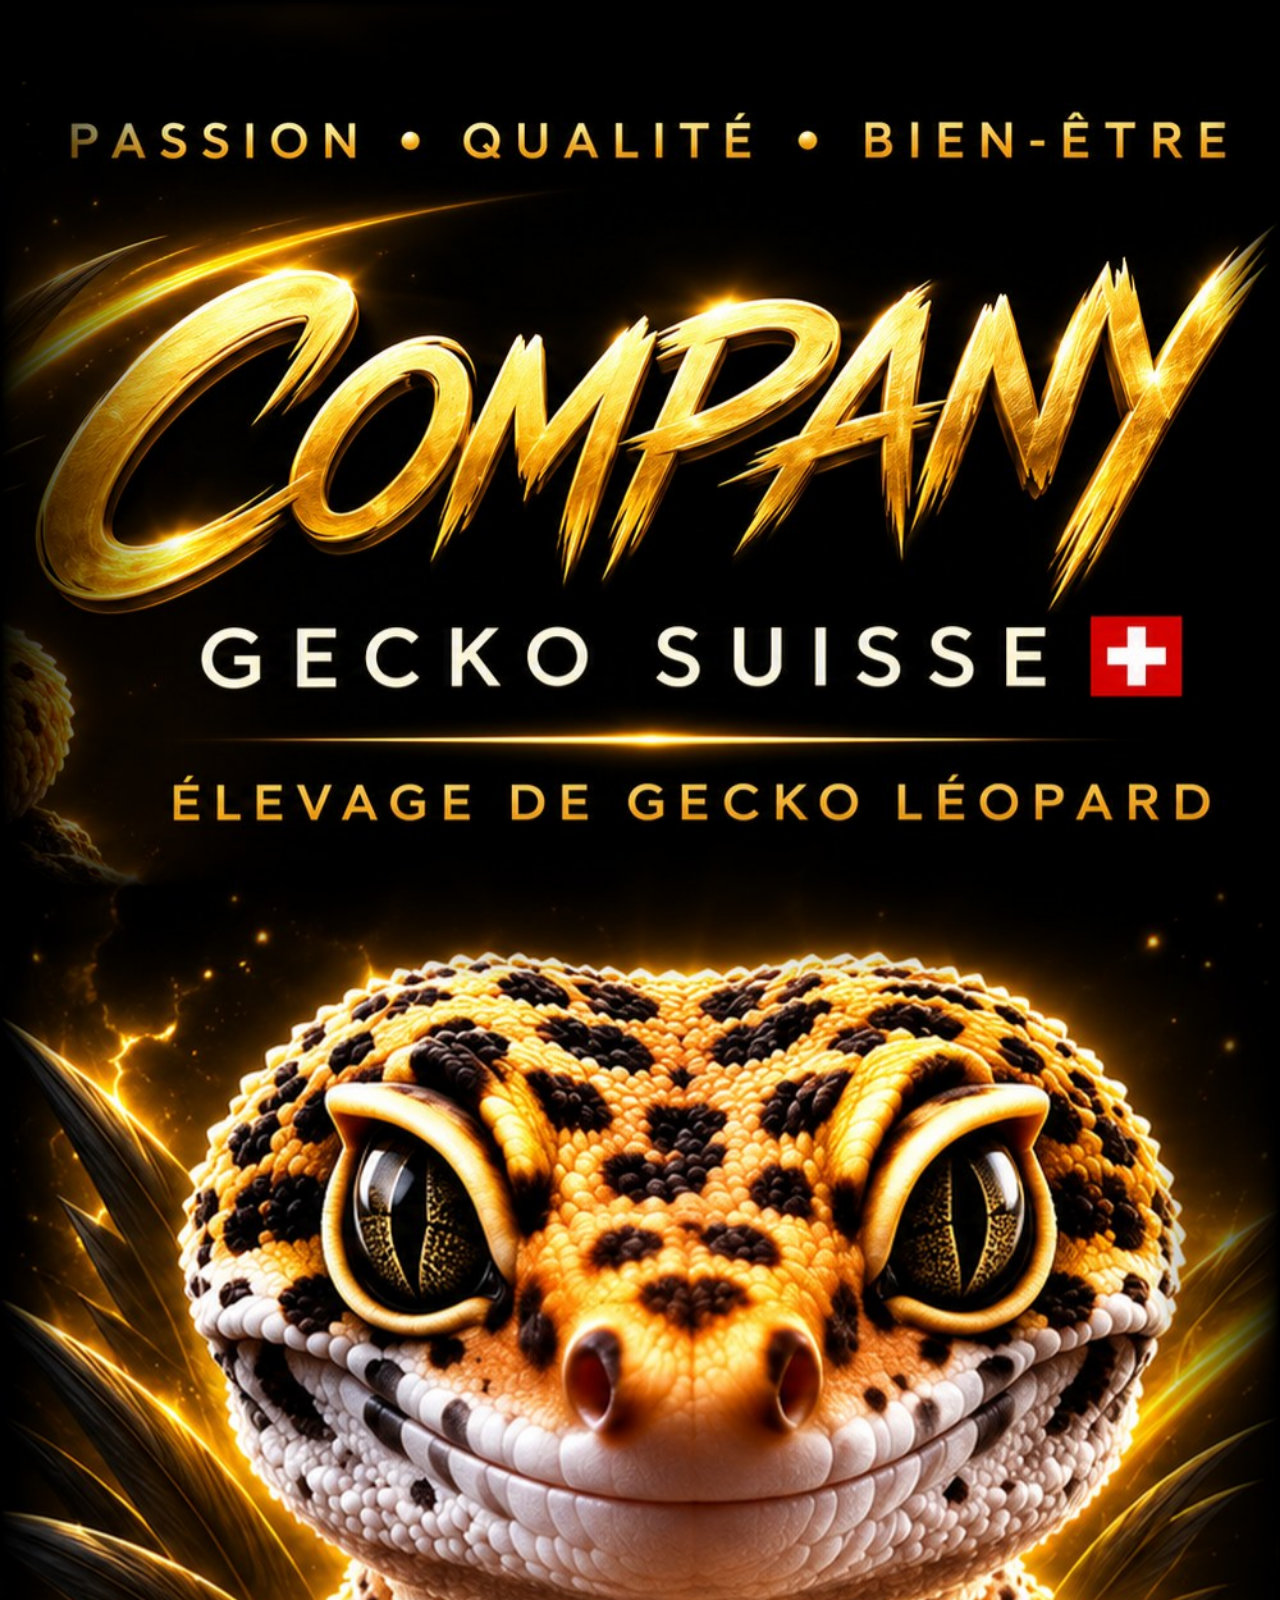
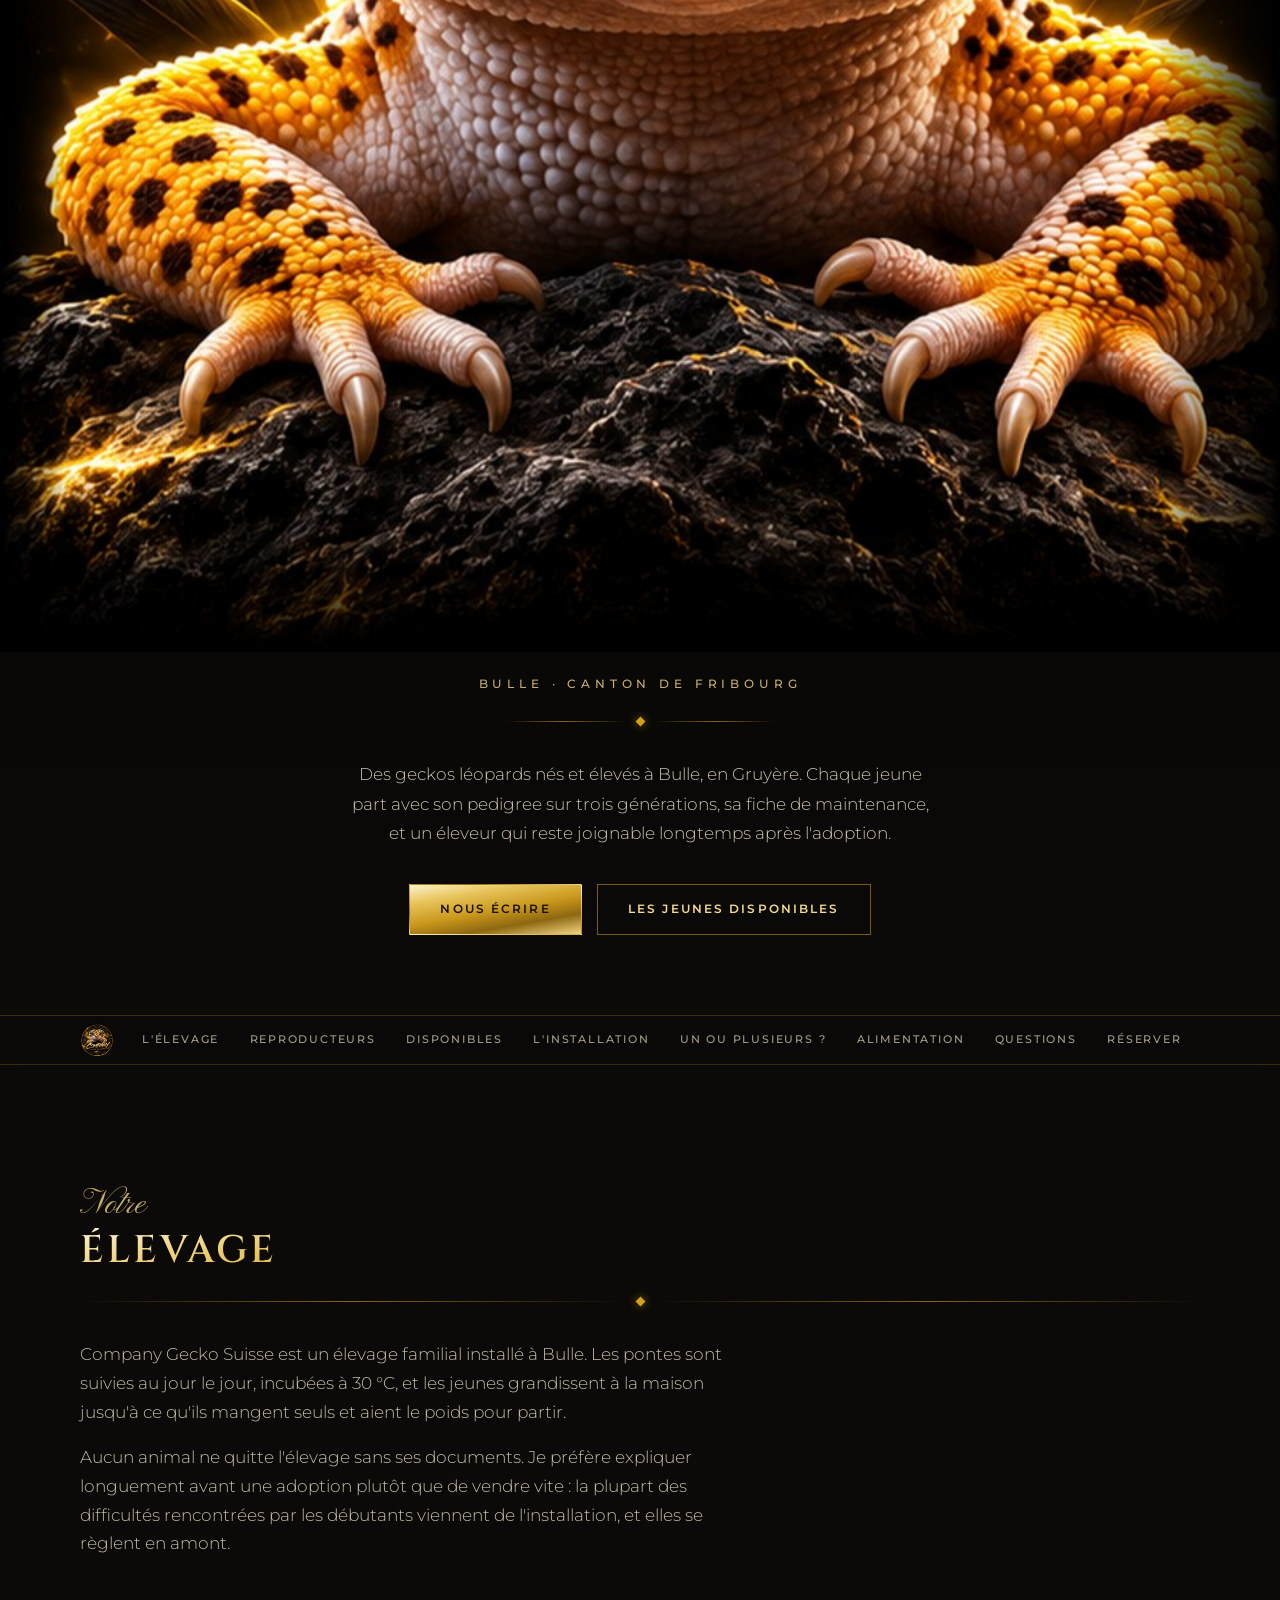
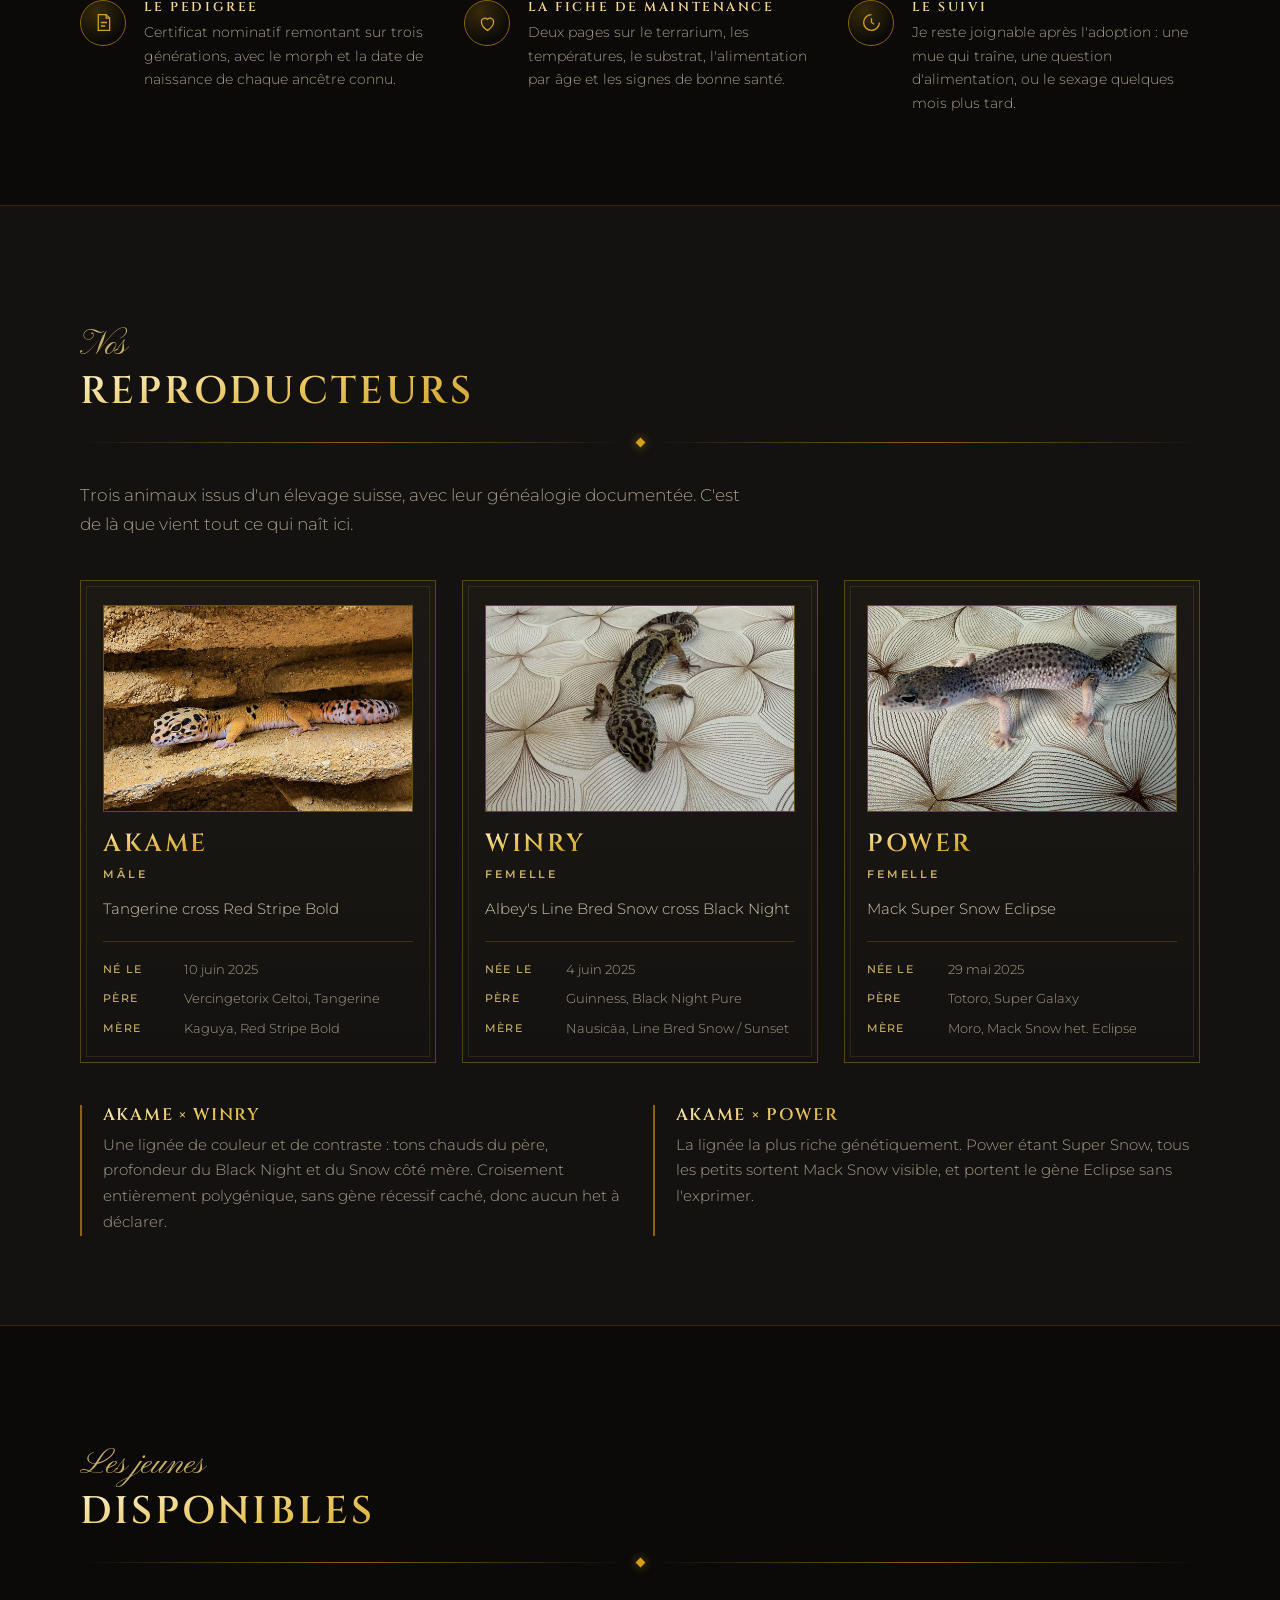
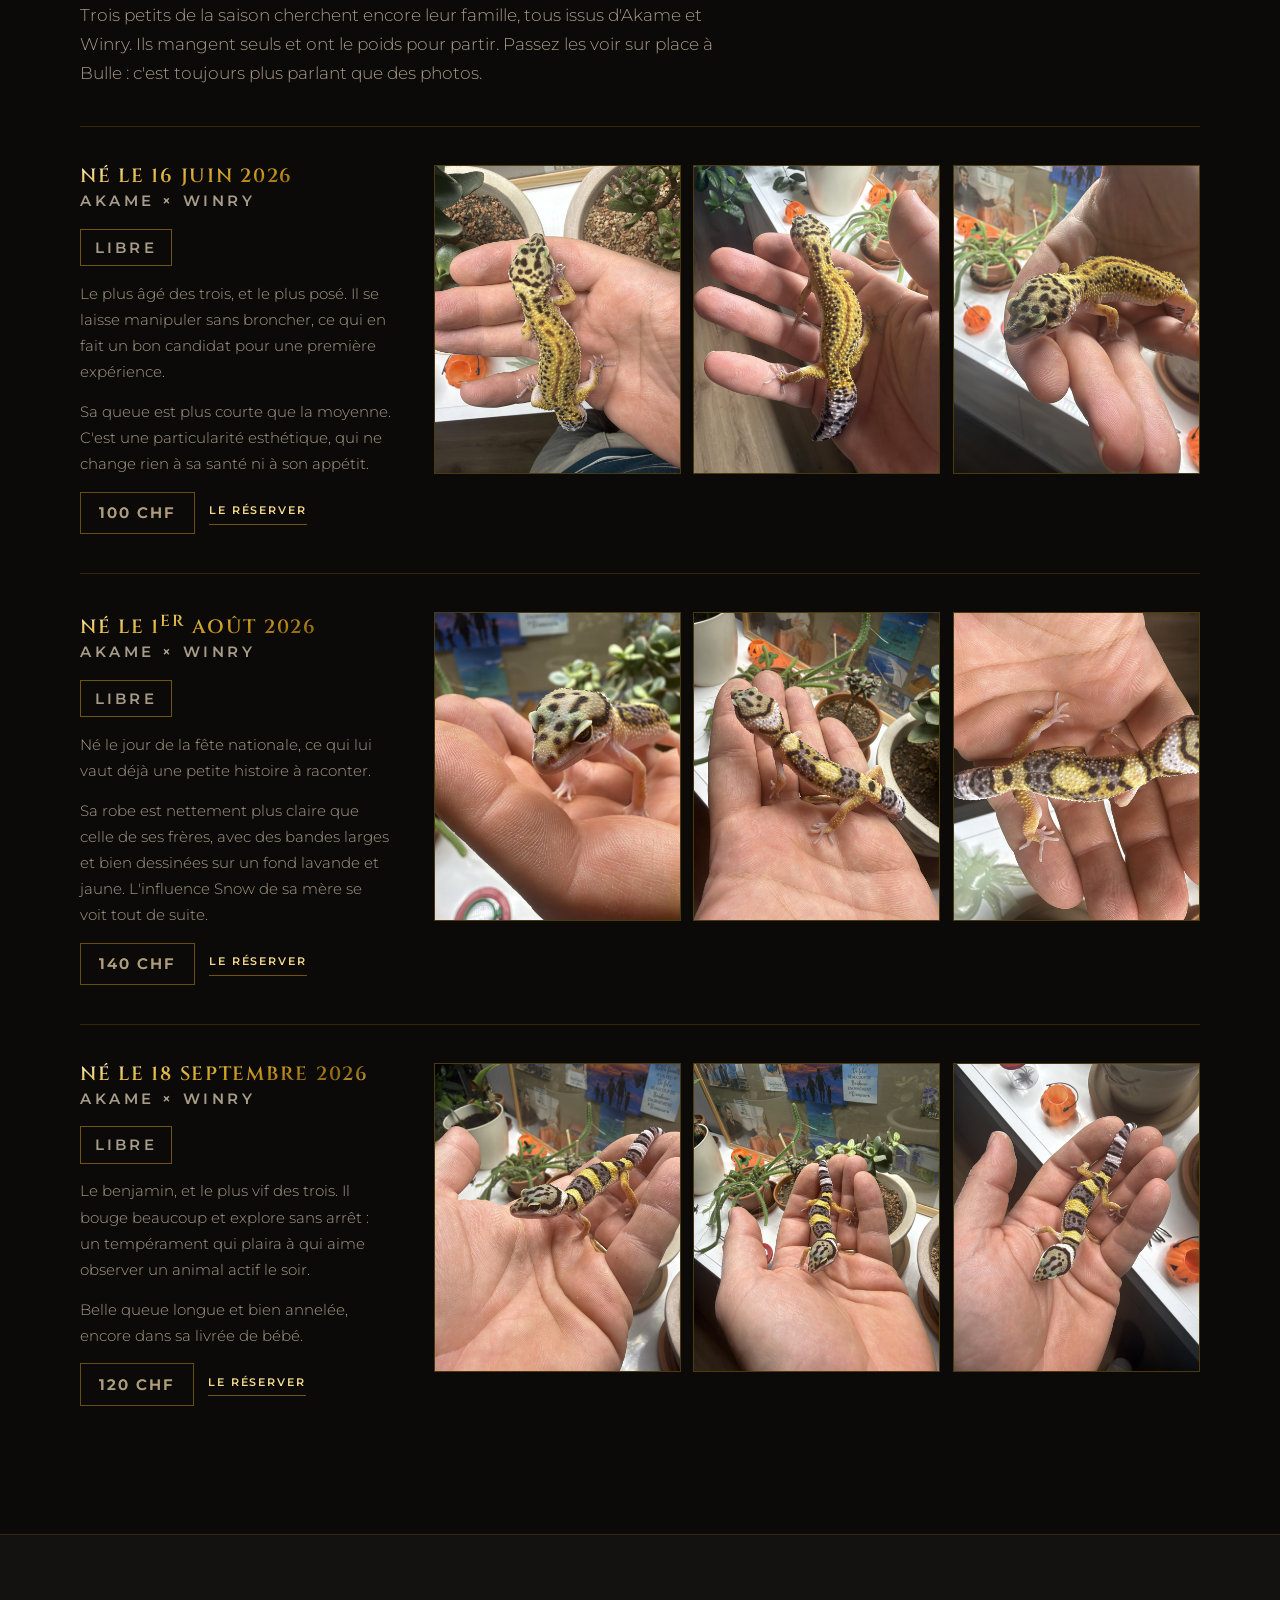
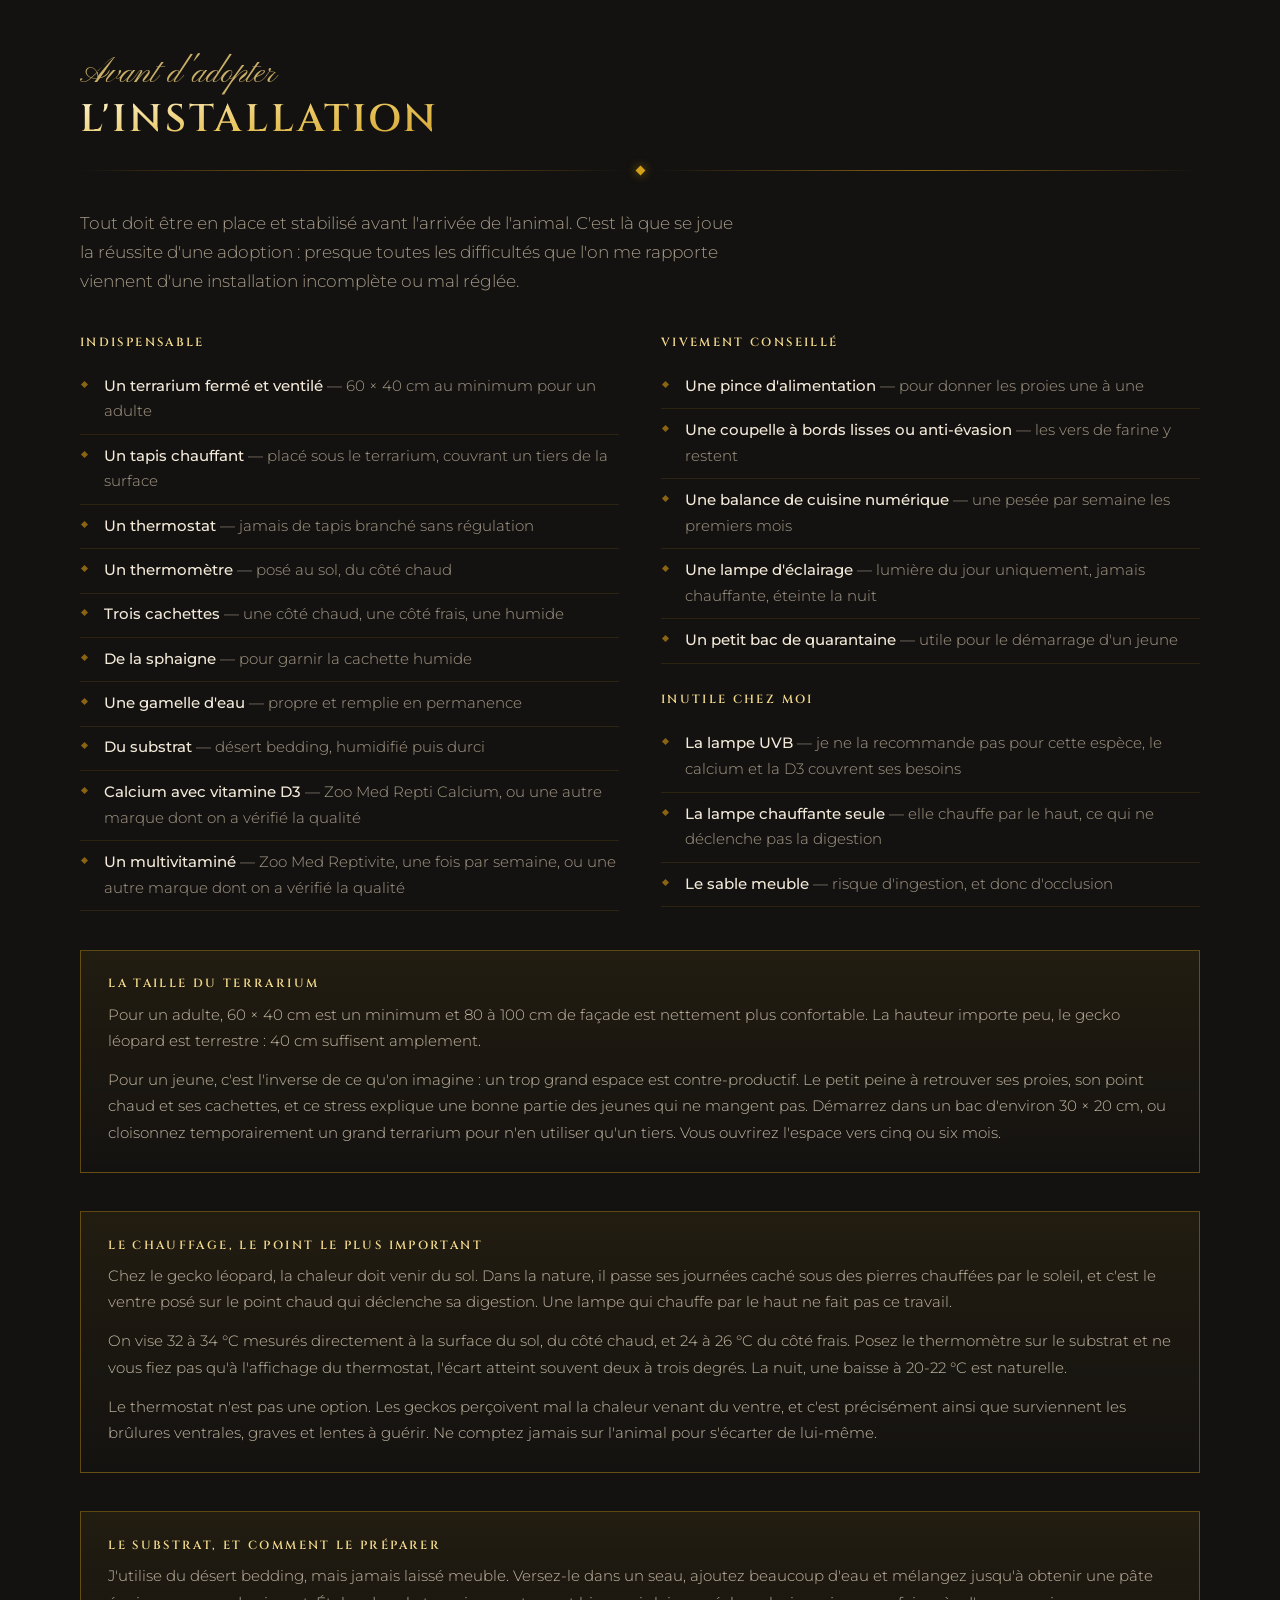
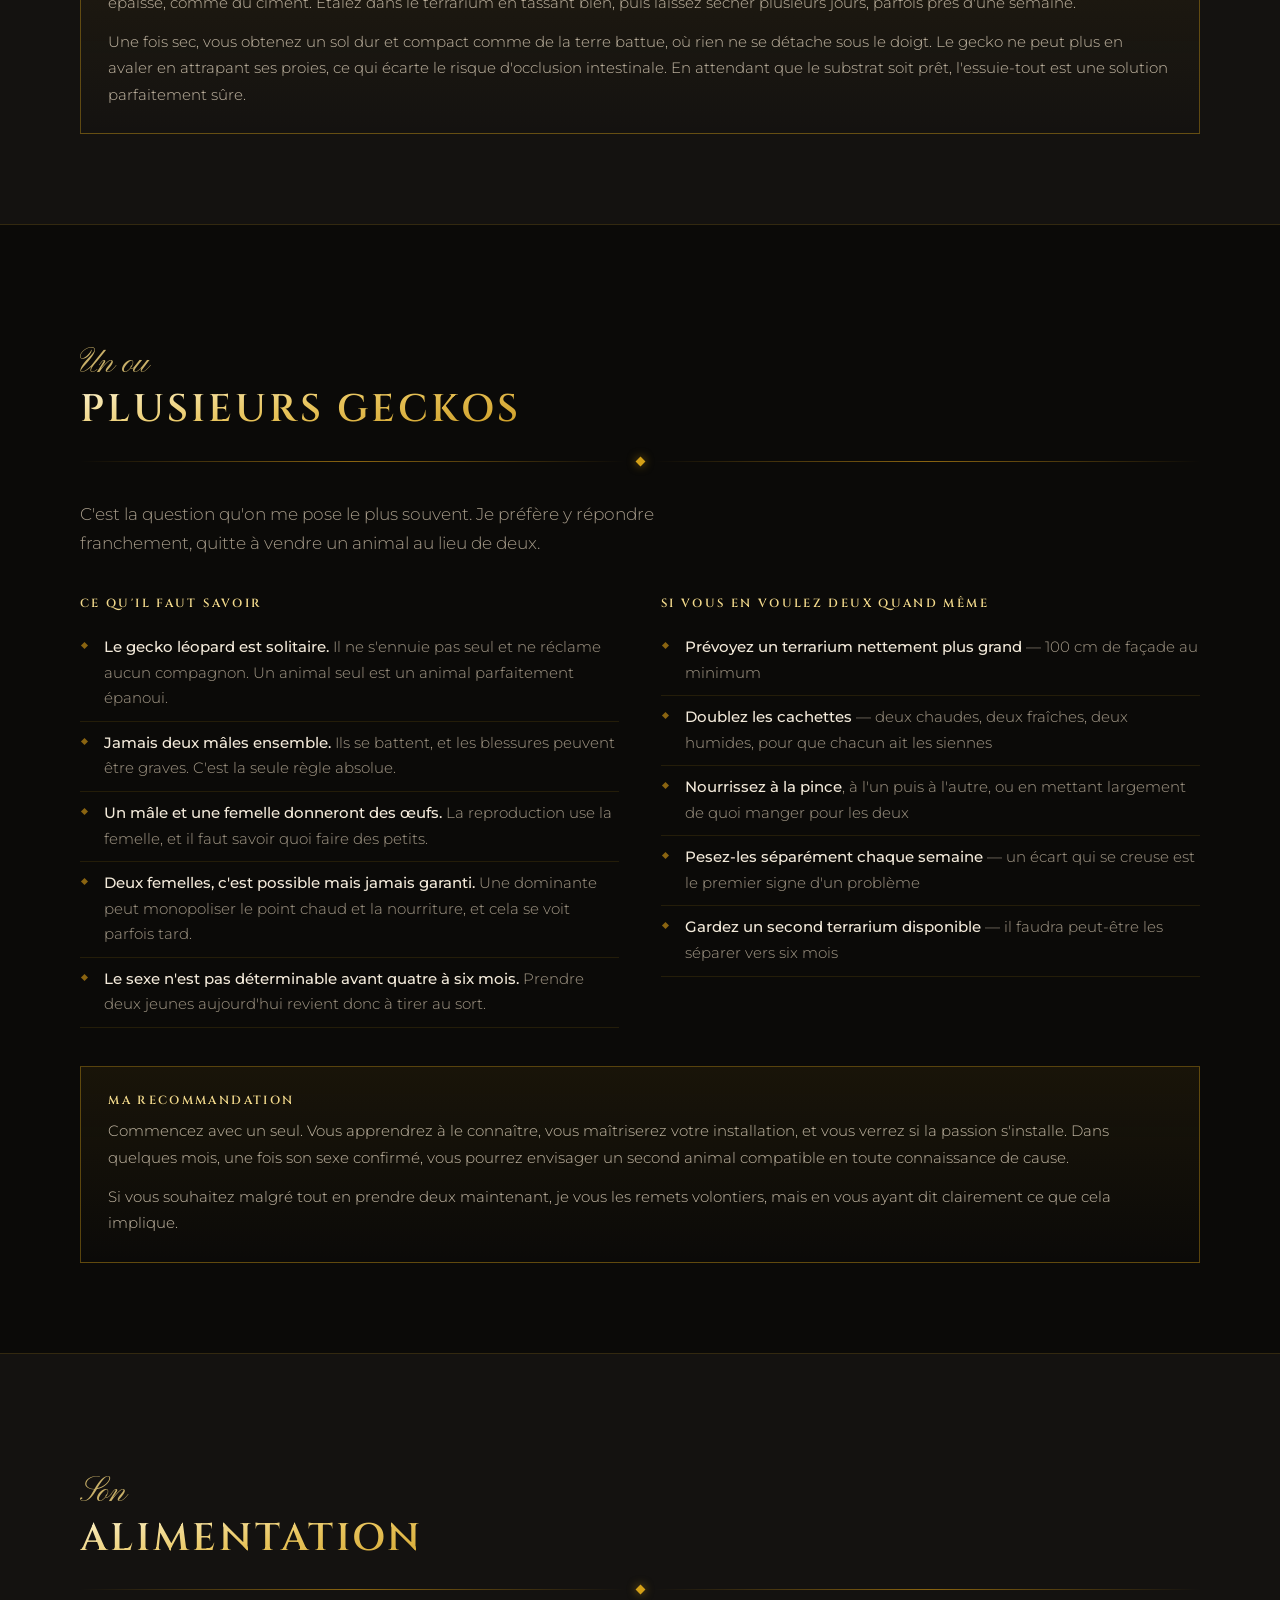
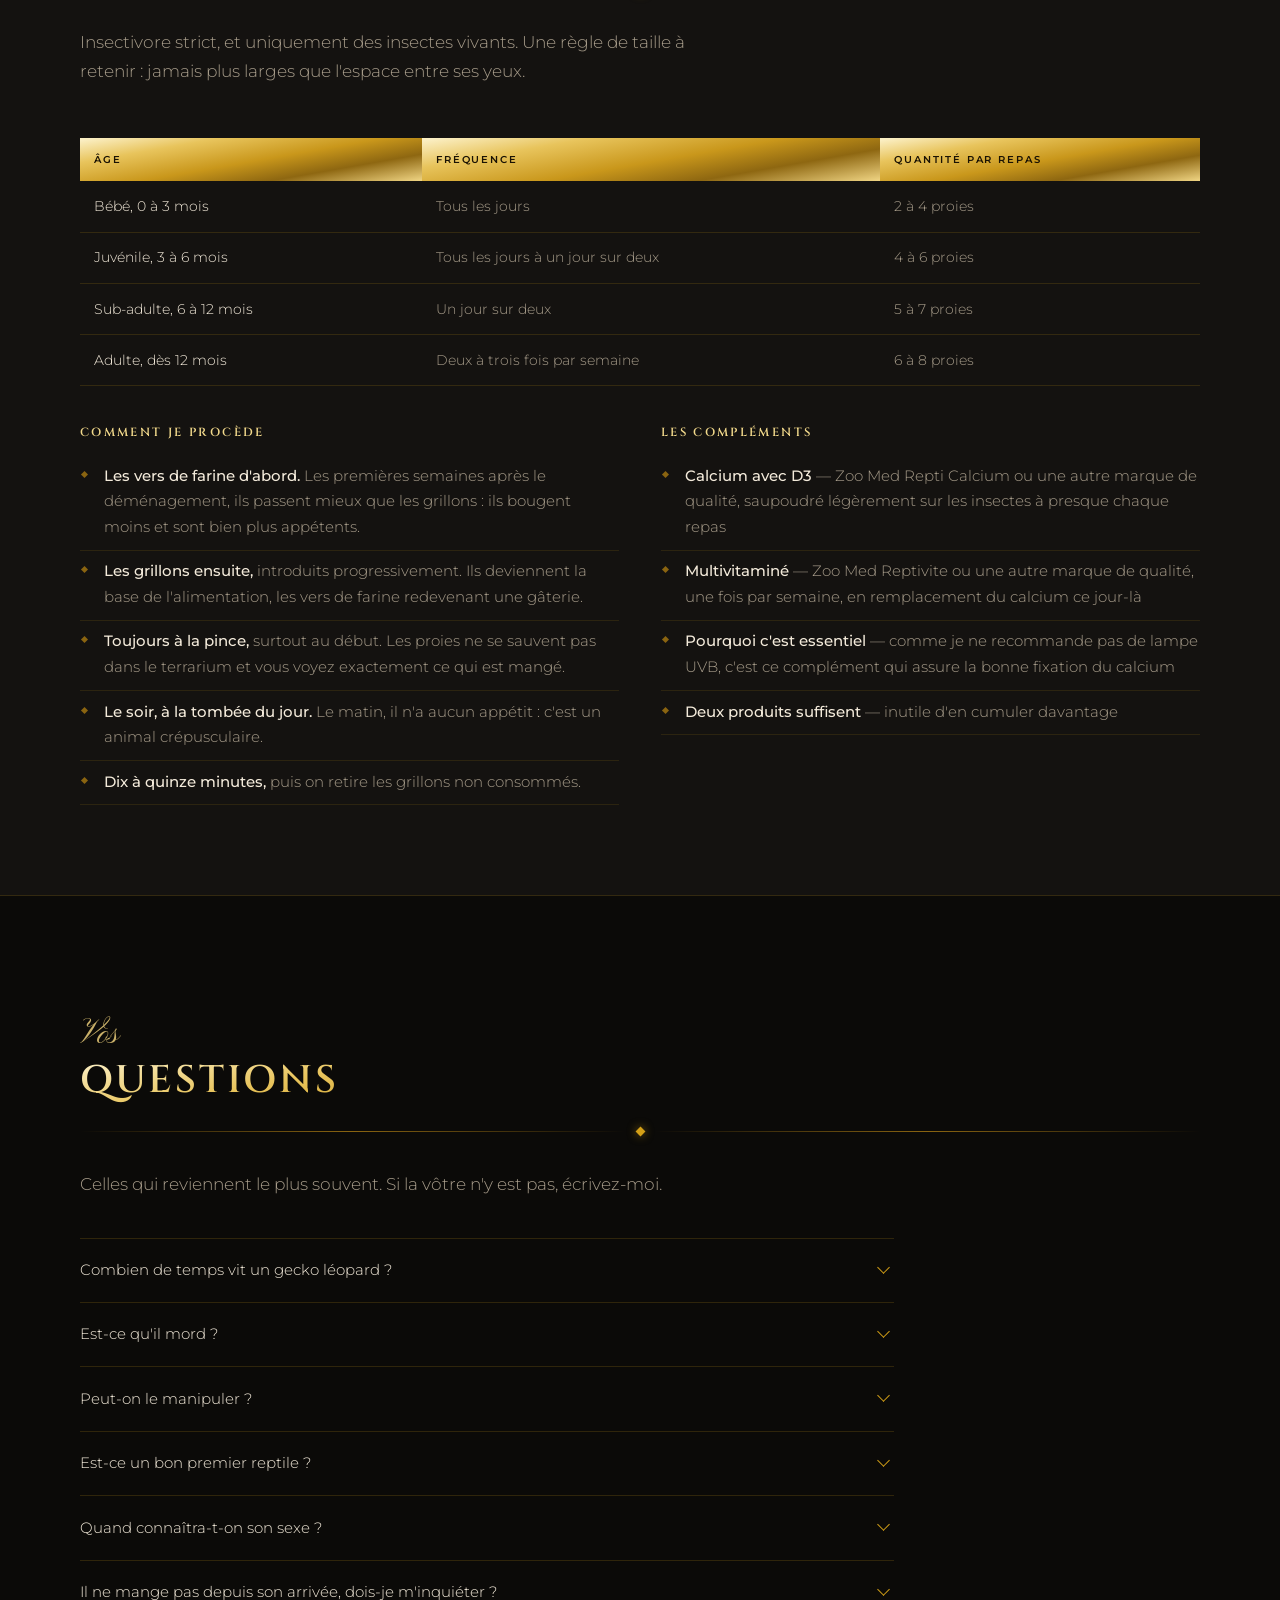
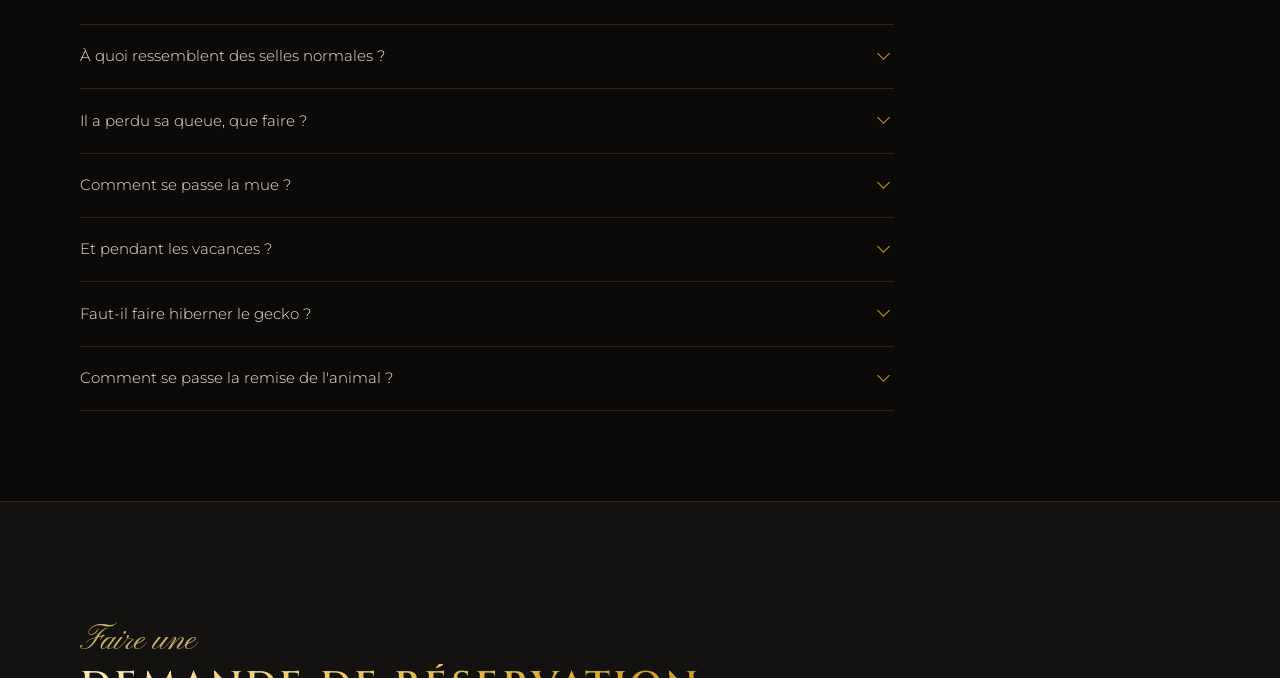
==== commit 155bf312: "Brumation conseillée dès le deuxième hiver, compléments et coupelle précisés Co-Authored-By: Claude " ====
--- a/index.html
+++ b/index.html
@@ -613,15 +613,15 @@
           <li><b>De la sphaigne</b> — pour garnir la cachette humide</li>
           <li><b>Une gamelle d'eau</b> — propre et remplie en permanence</li>
           <li><b>Du substrat</b> — désert bedding, humidifié puis durci</li>
-          <li><b>Calcium avec vitamine D3</b> — Zoo Med Repti Calcium</li>
-          <li><b>Un multivitaminé</b> — Zoo Med Reptivite, une fois par semaine</li>
+          <li><b>Calcium avec vitamine D3</b> — Zoo Med Repti Calcium, ou une autre marque dont on a vérifié la qualité</li>
+          <li><b>Un multivitaminé</b> — Zoo Med Reptivite, une fois par semaine, ou une autre marque dont on a vérifié la qualité</li>
         </ul>
       </div>
       <div>
         <h3>Vivement conseillé</h3>
         <ul>
           <li><b>Une pince d'alimentation</b> — pour donner les proies une à une</li>
-          <li><b>Une coupelle à bords lisses</b> — les vers de farine y restent</li>
+          <li><b>Une coupelle à bords lisses ou anti-évasion</b> — les vers de farine y restent</li>
           <li><b>Une balance de cuisine numérique</b> — une pesée par semaine les premiers mois</li>
           <li><b>Une lampe d'éclairage</b> — lumière du jour uniquement, jamais chauffante, éteinte la nuit</li>
           <li><b>Un petit bac de quarantaine</b> — utile pour le démarrage d'un jeune</li>
@@ -727,8 +727,8 @@
       <div>
         <h3>Les compléments</h3>
         <ul>
-          <li><b>Calcium avec D3</b> — Zoo Med Repti Calcium, saupoudré légèrement sur les insectes à presque chaque repas</li>
-          <li><b>Multivitaminé</b> — Zoo Med Reptivite, une fois par semaine, en remplacement du calcium ce jour-là</li>
+          <li><b>Calcium avec D3</b> — Zoo Med Repti Calcium ou une autre marque de qualité, saupoudré légèrement sur les insectes à presque chaque repas</li>
+          <li><b>Multivitaminé</b> — Zoo Med Reptivite ou une autre marque de qualité, une fois par semaine, en remplacement du calcium ce jour-là</li>
           <li><b>Pourquoi c'est essentiel</b> — comme je ne recommande pas de lampe UVB, c'est ce complément qui assure la bonne fixation du calcium</li>
           <li><b>Deux produits suffisent</b> — inutile d'en cumuler davantage</li>
         </ul>
@@ -788,7 +788,9 @@
       </details>
       <details>
         <summary>Faut-il faire hiberner le gecko ?</summary>
-        <p>Jamais un juvénile : la première année, il doit grandir et constituer ses réserves. La brumation, une légère baisse hivernale, ne concerne éventuellement que des adultes bien portants à partir de dix-huit mois, et surtout en vue d'une reproduction. Elle n'est pas obligatoire.</p>
+        <p>Pas la première année. Un jeune doit grandir et constituer ses réserves, donc on maintient des températures normales tout au long de son premier hiver, sans rien changer.</p>
+        <p>Ensuite, oui : à partir de son deuxième hiver, je conseille une brumation. C'est une période de repos de six à huit semaines, entre décembre et février, qui respecte le rythme naturel de l'espèce et dont un adulte en bonne santé ressort plus vigoureux.</p>
+        <p>Concrètement, on cesse de nourrir une dizaine de jours avant, le temps qu'il digère tout, puis on baisse progressivement le chauffage sur une semaine jusqu'à 22 à 24 °C au point chaud, en réduisant la durée d'éclairage. L'eau reste à disposition en permanence et on surveille son poids. Au bout de six à huit semaines, on remonte tout aussi progressivement et on reprend les repas. En cas de doute, écrivez-moi avant de commencer, je vous accompagne volontiers pour la première fois.</p>
       </details>
       <details>
         <summary>Comment se passe la remise de l'animal ?</summary>
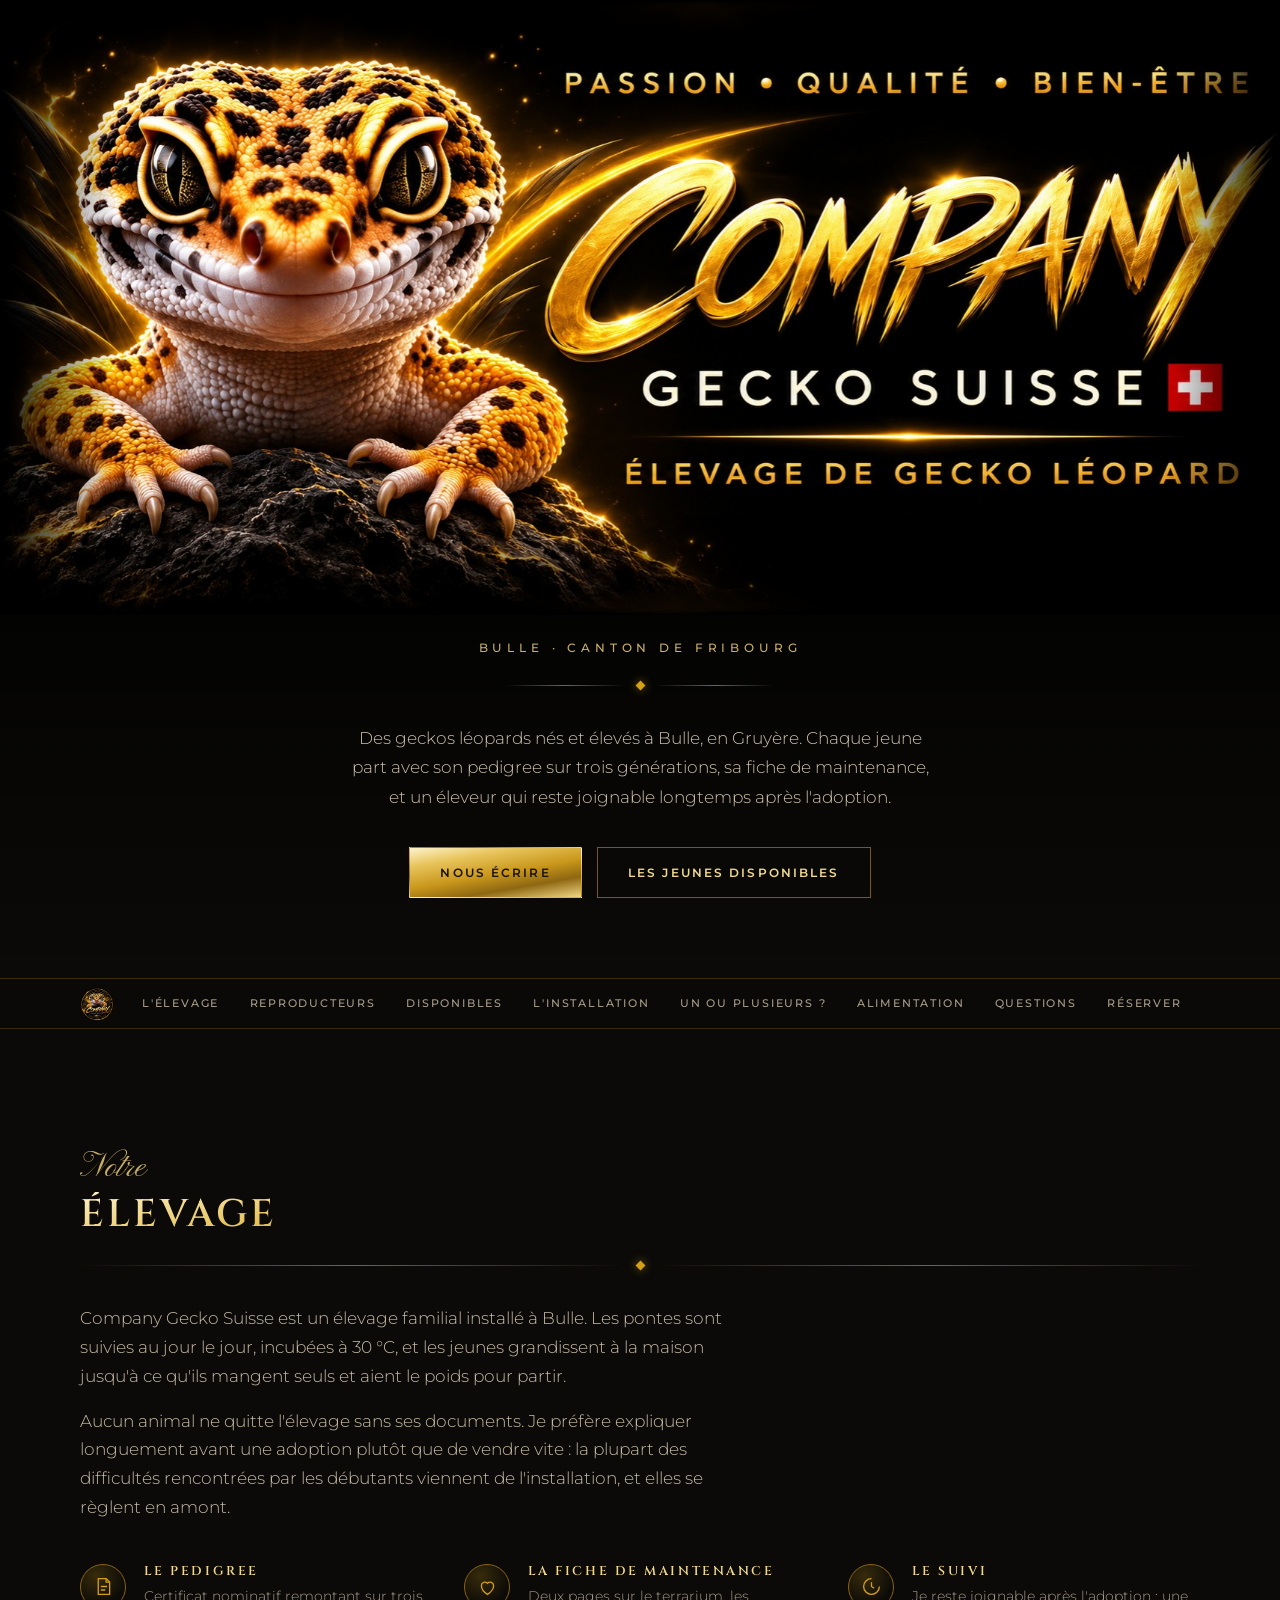
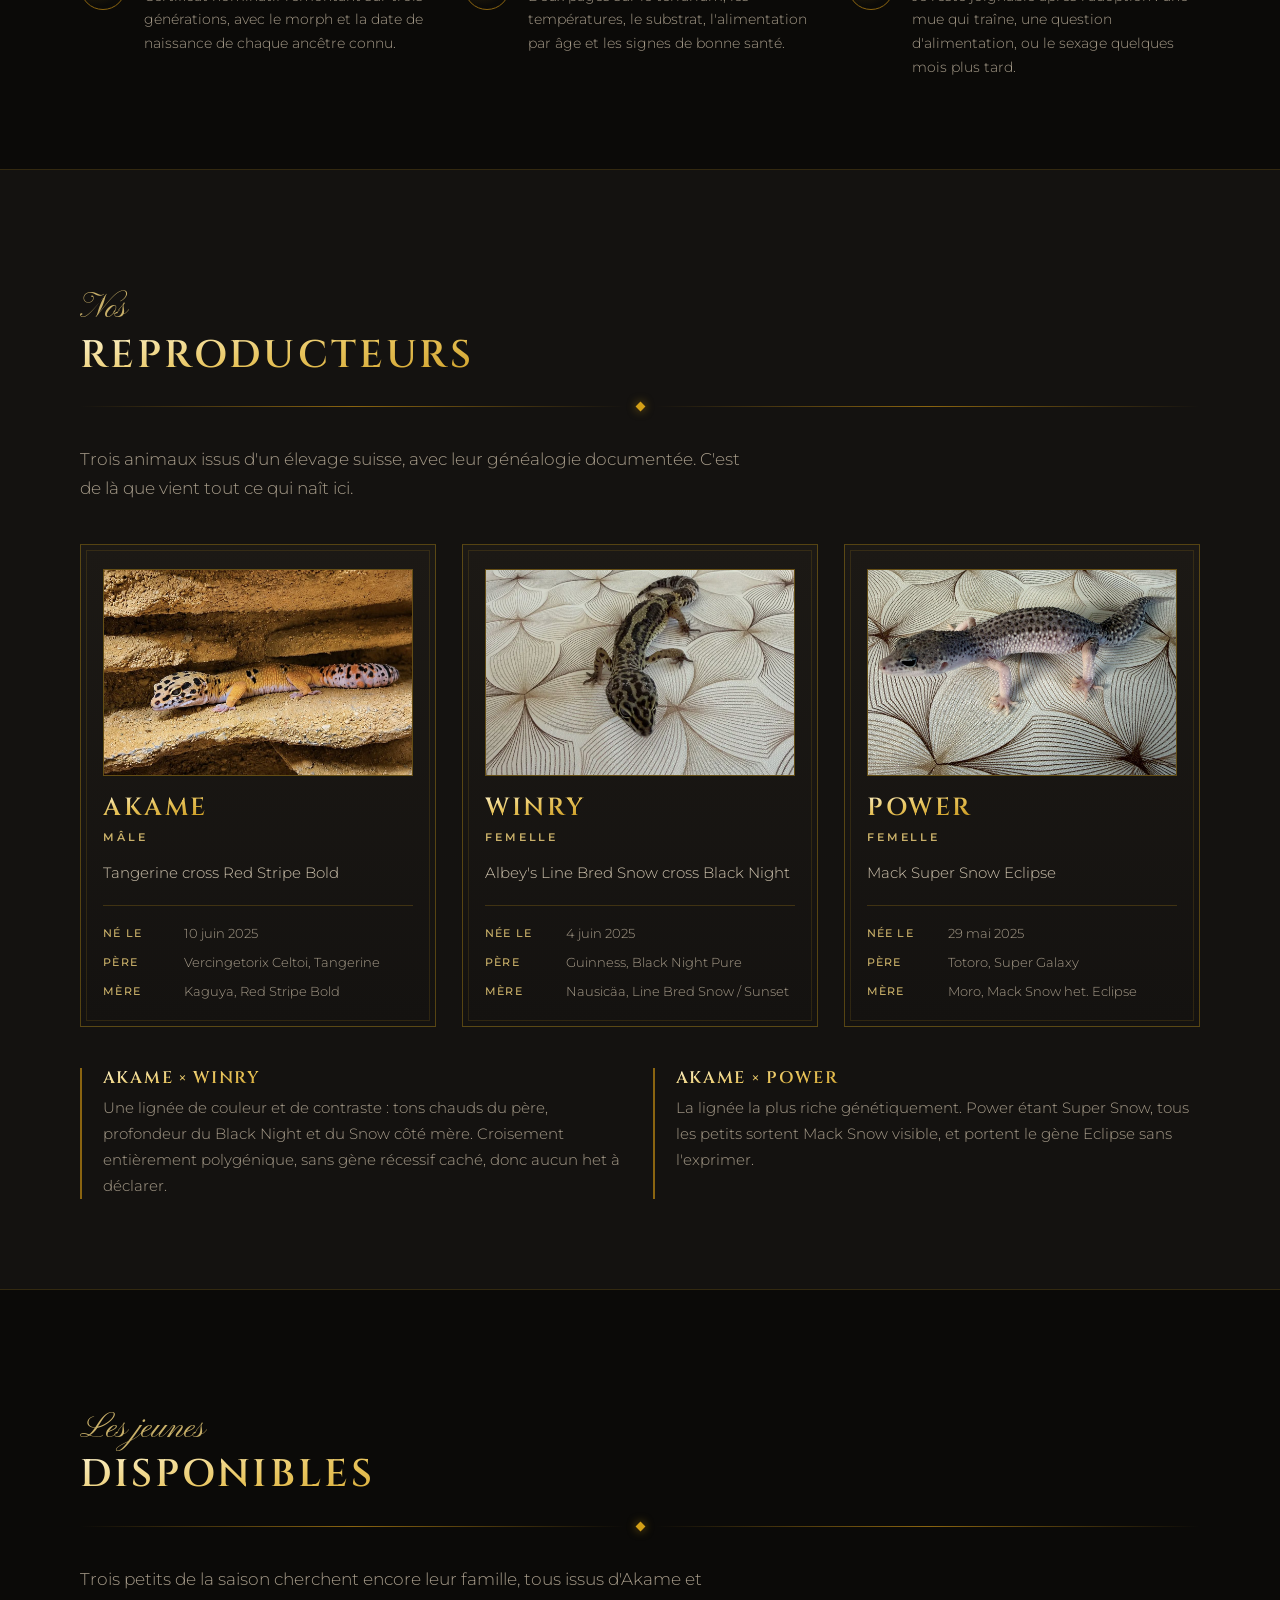
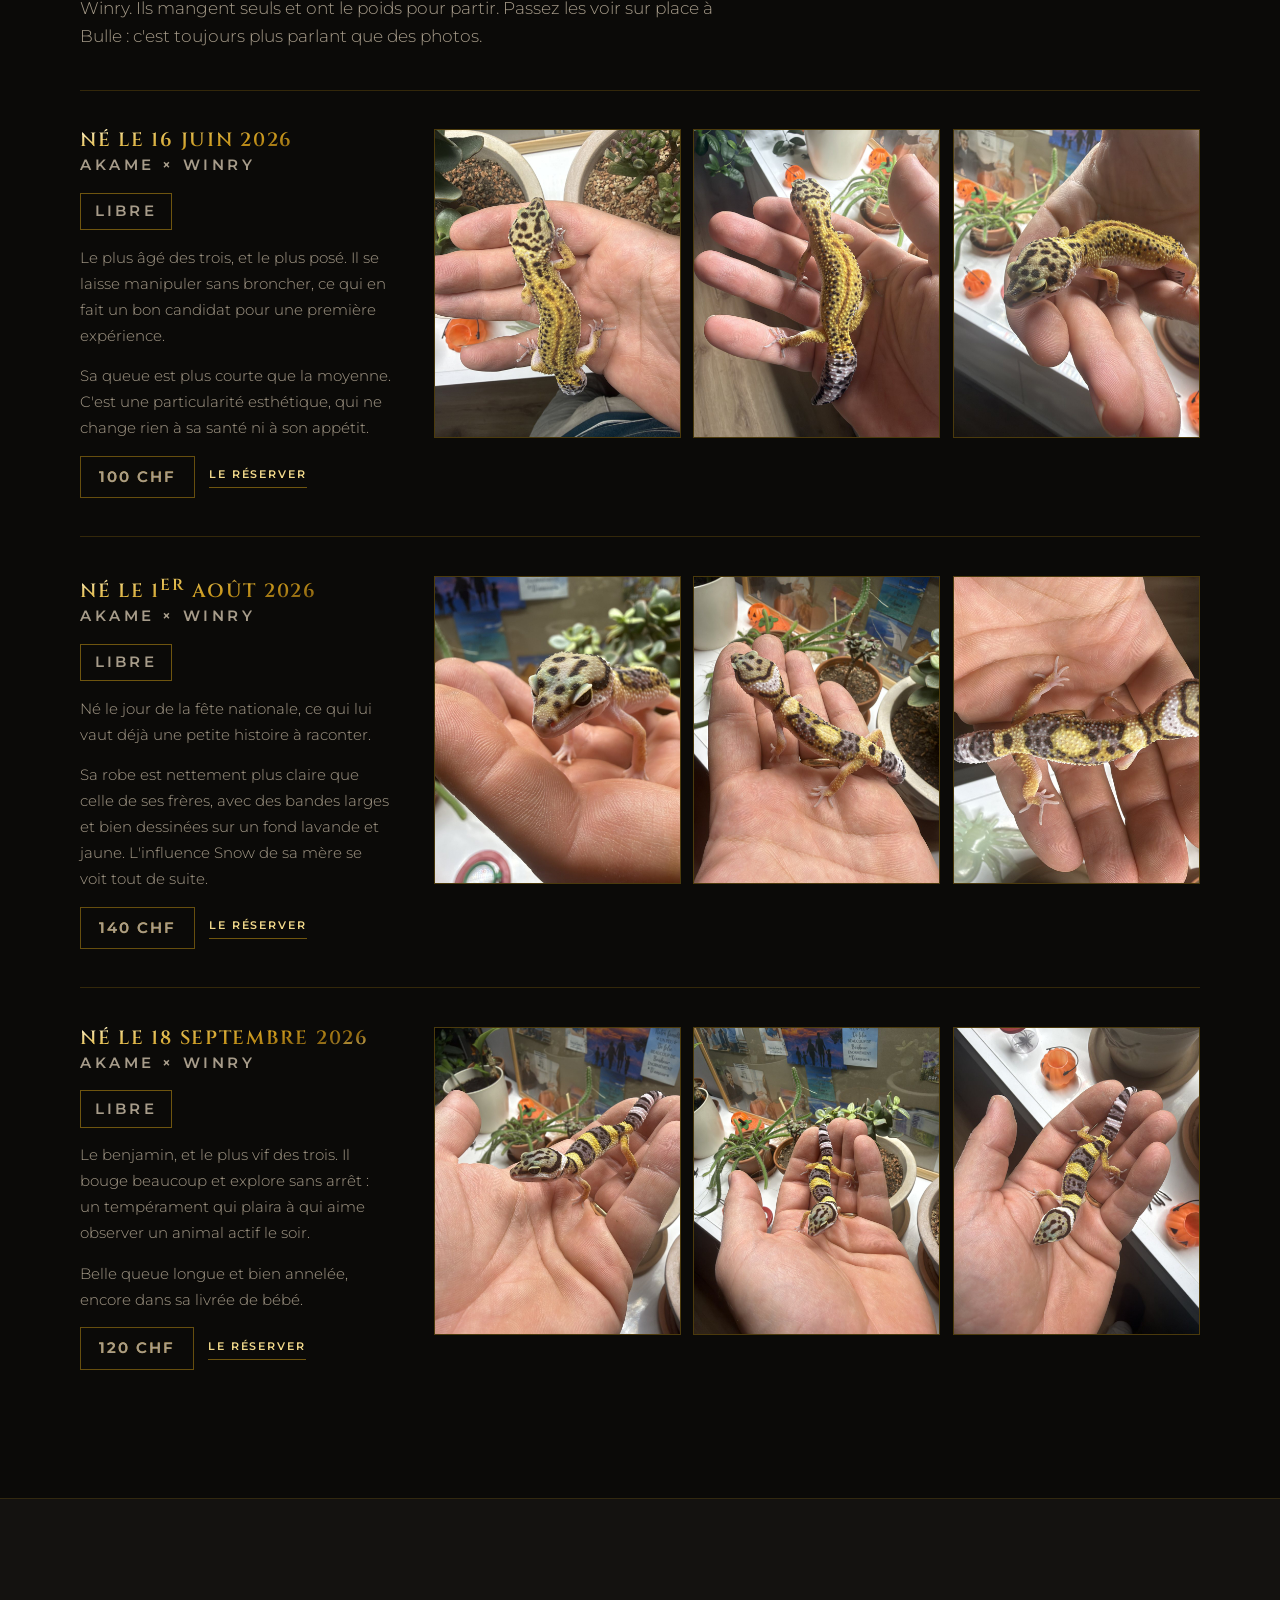
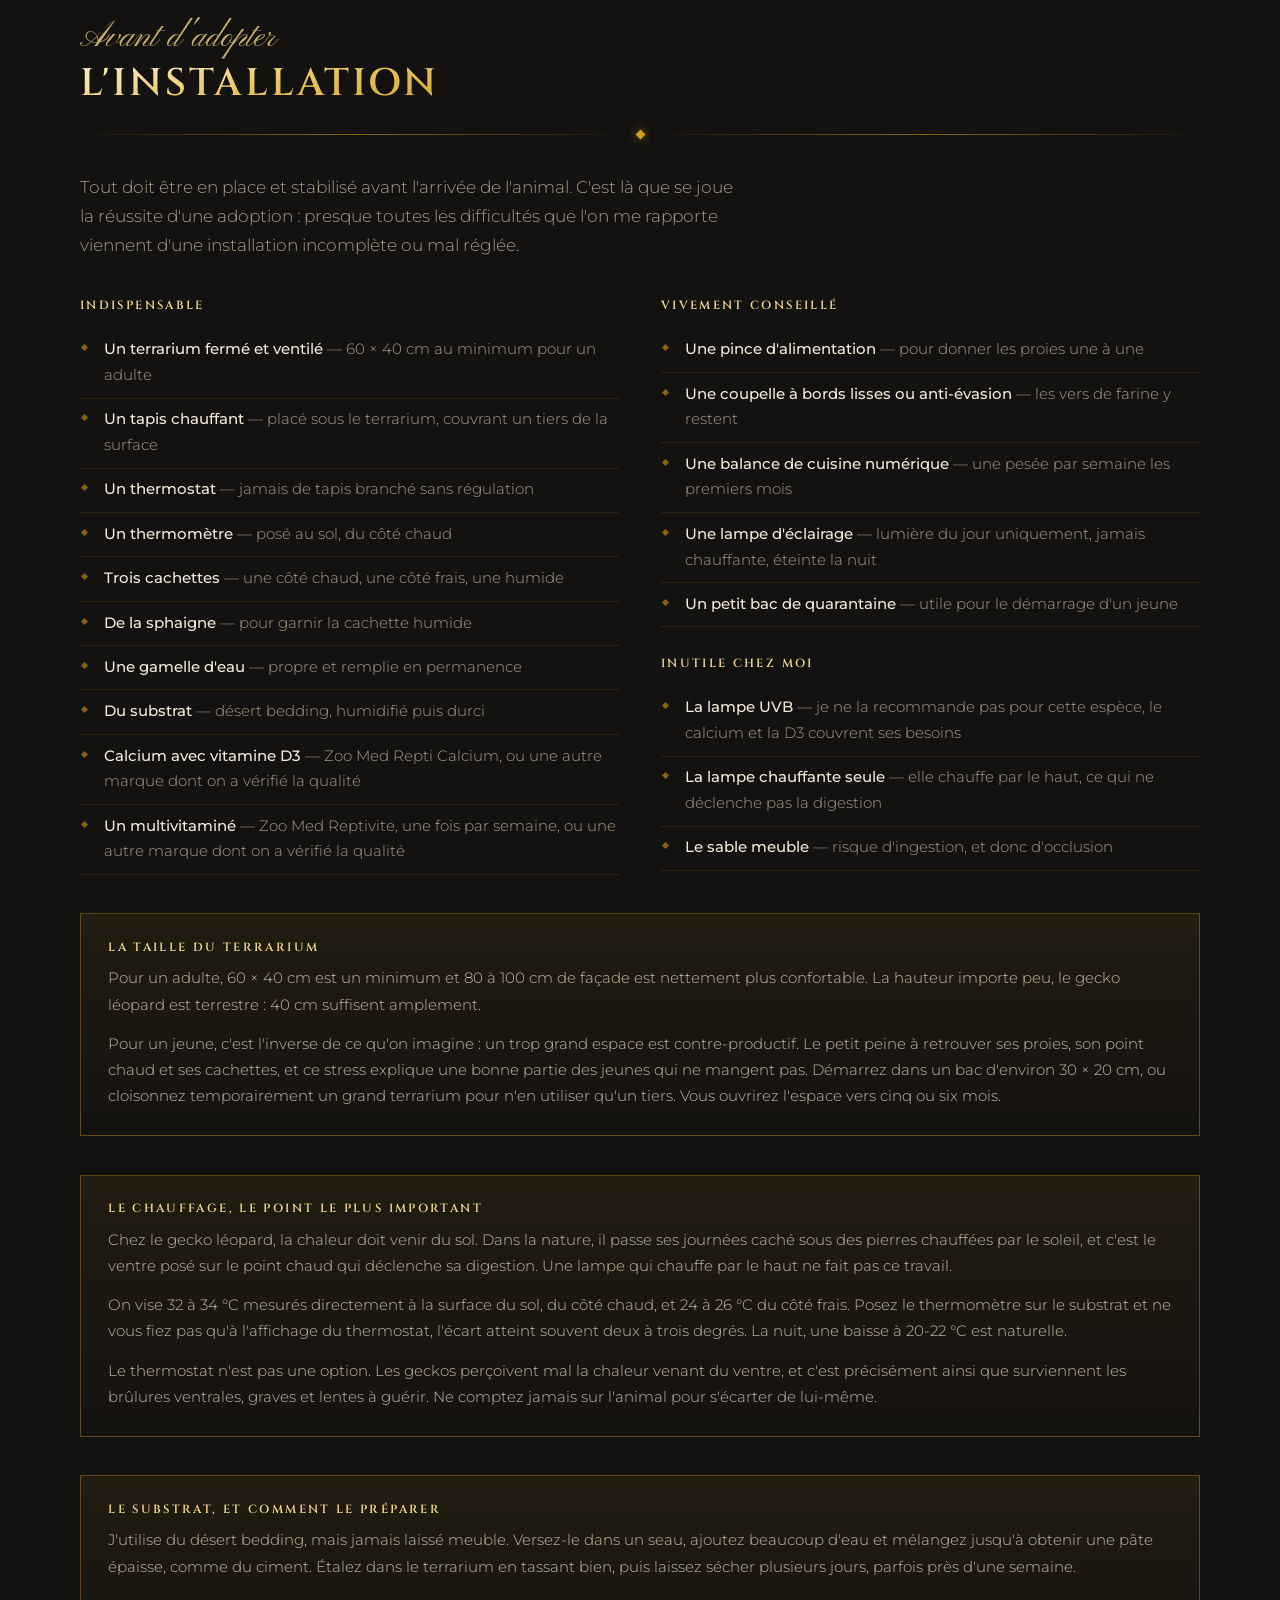
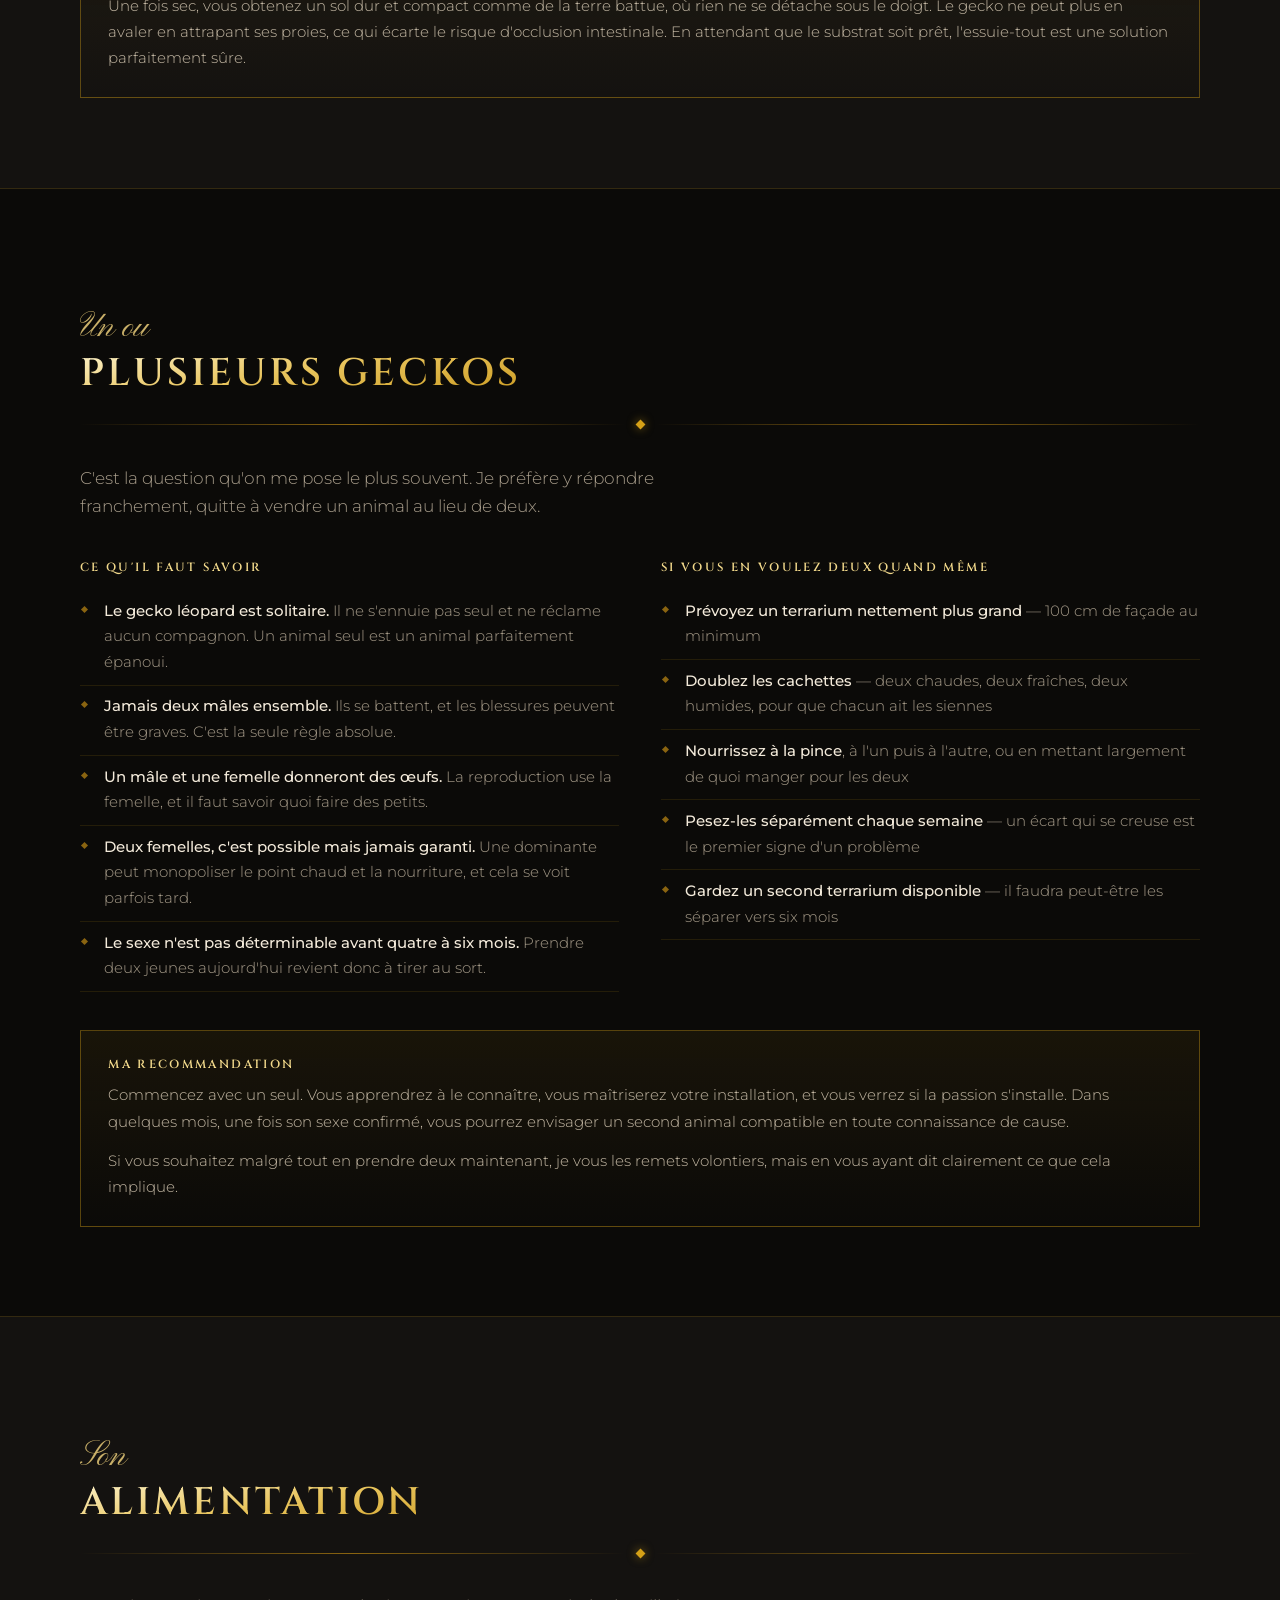
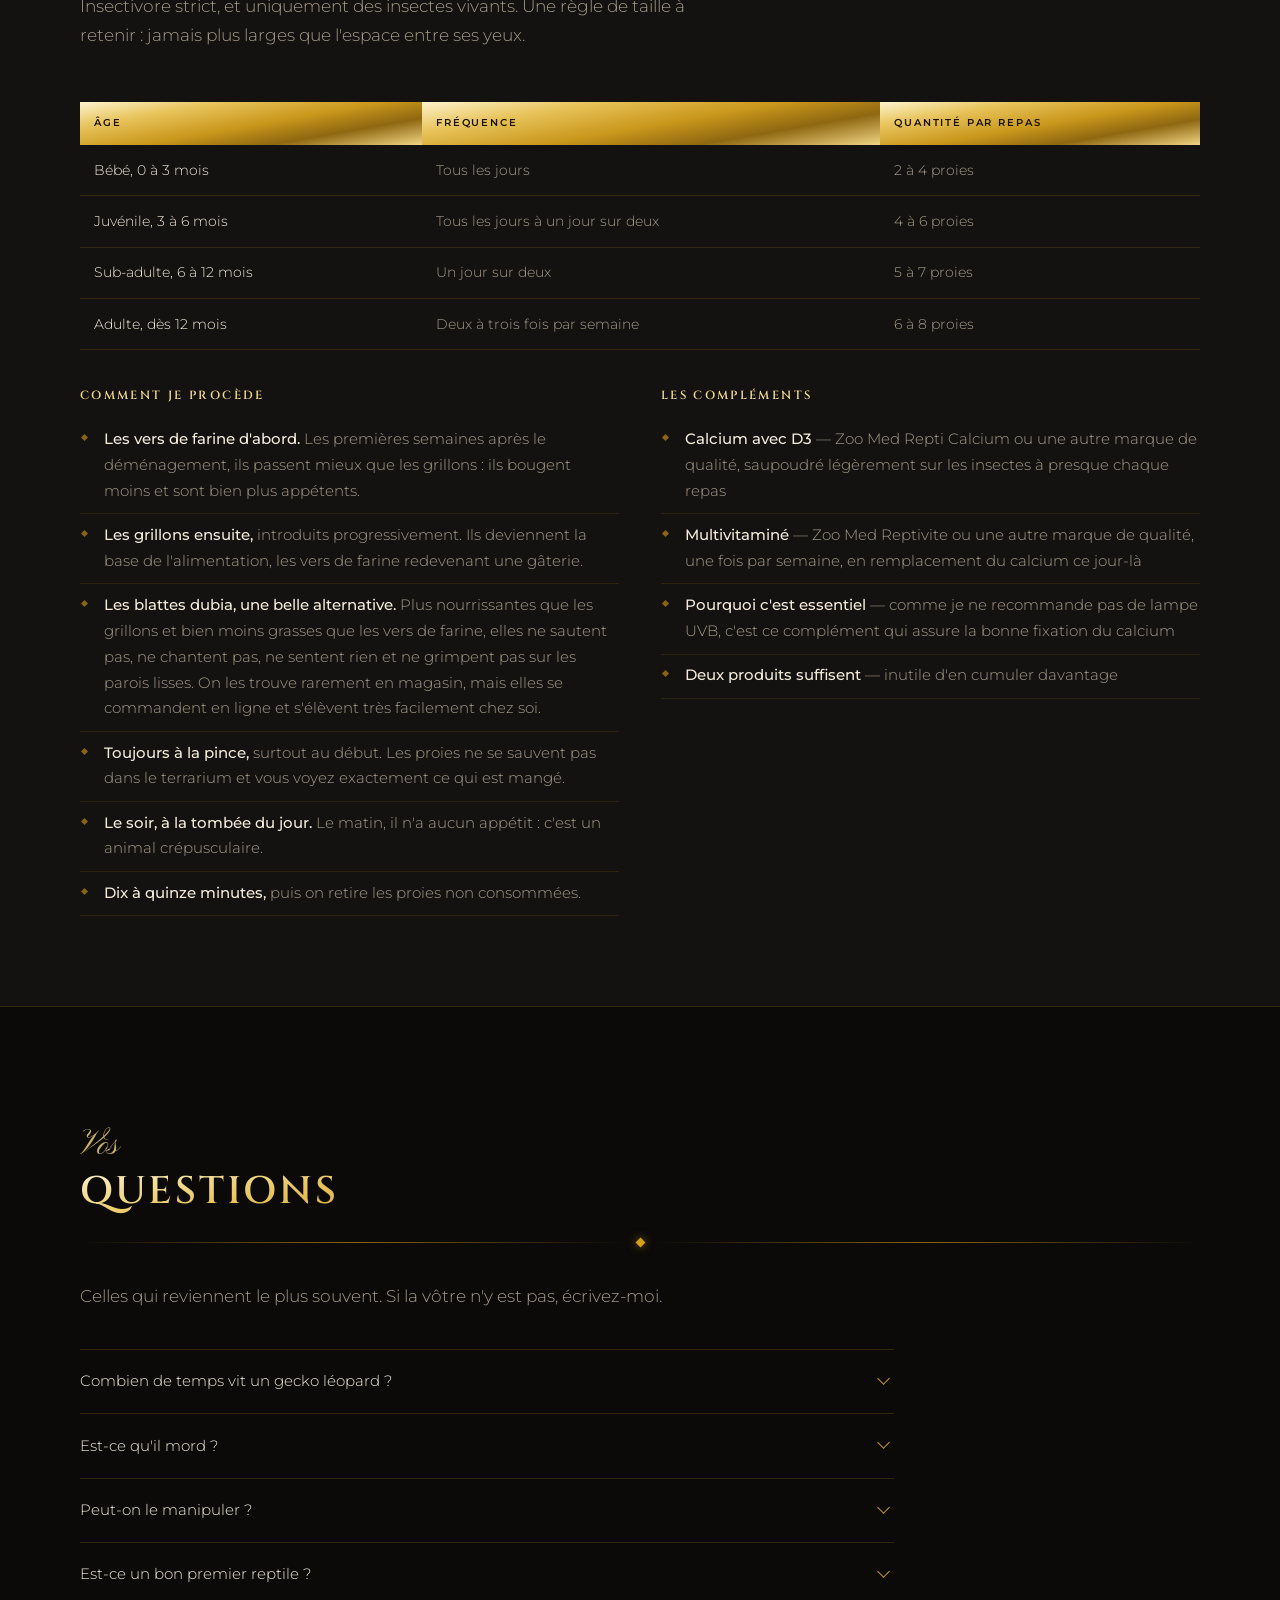
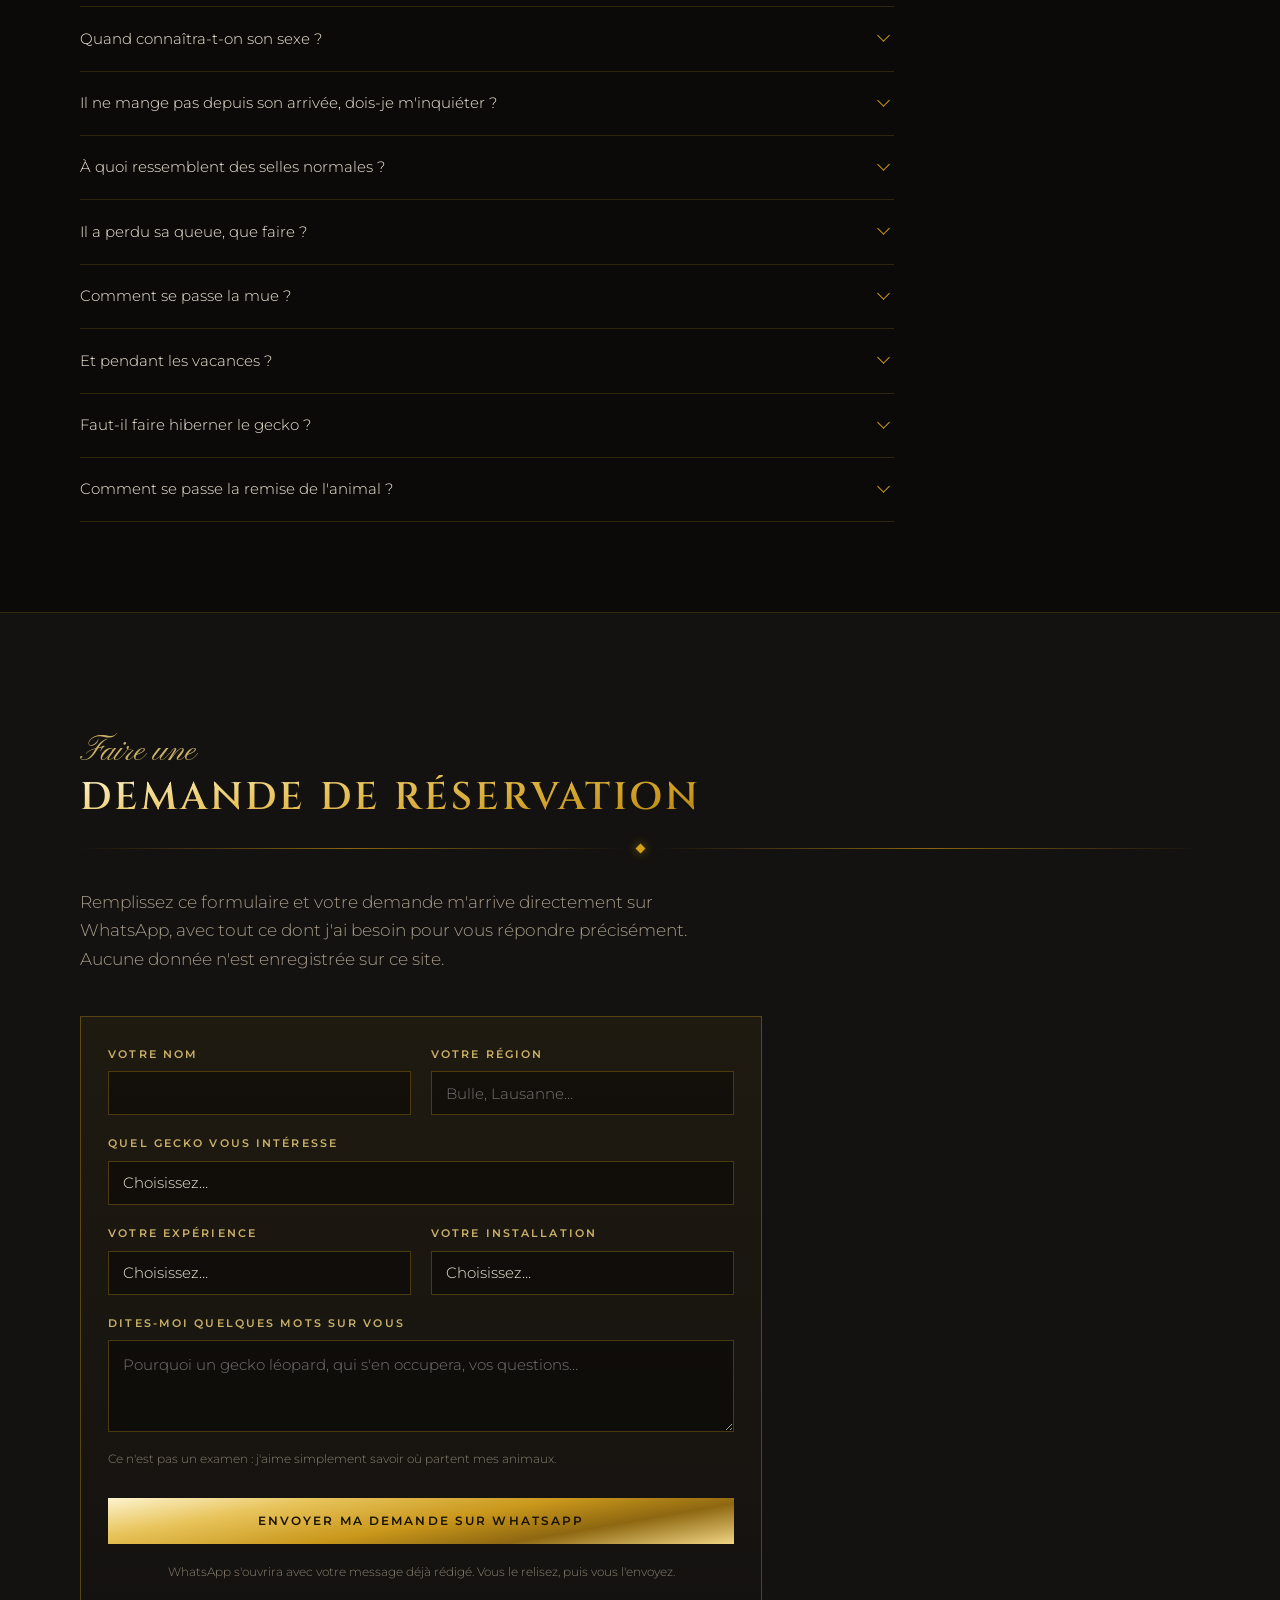
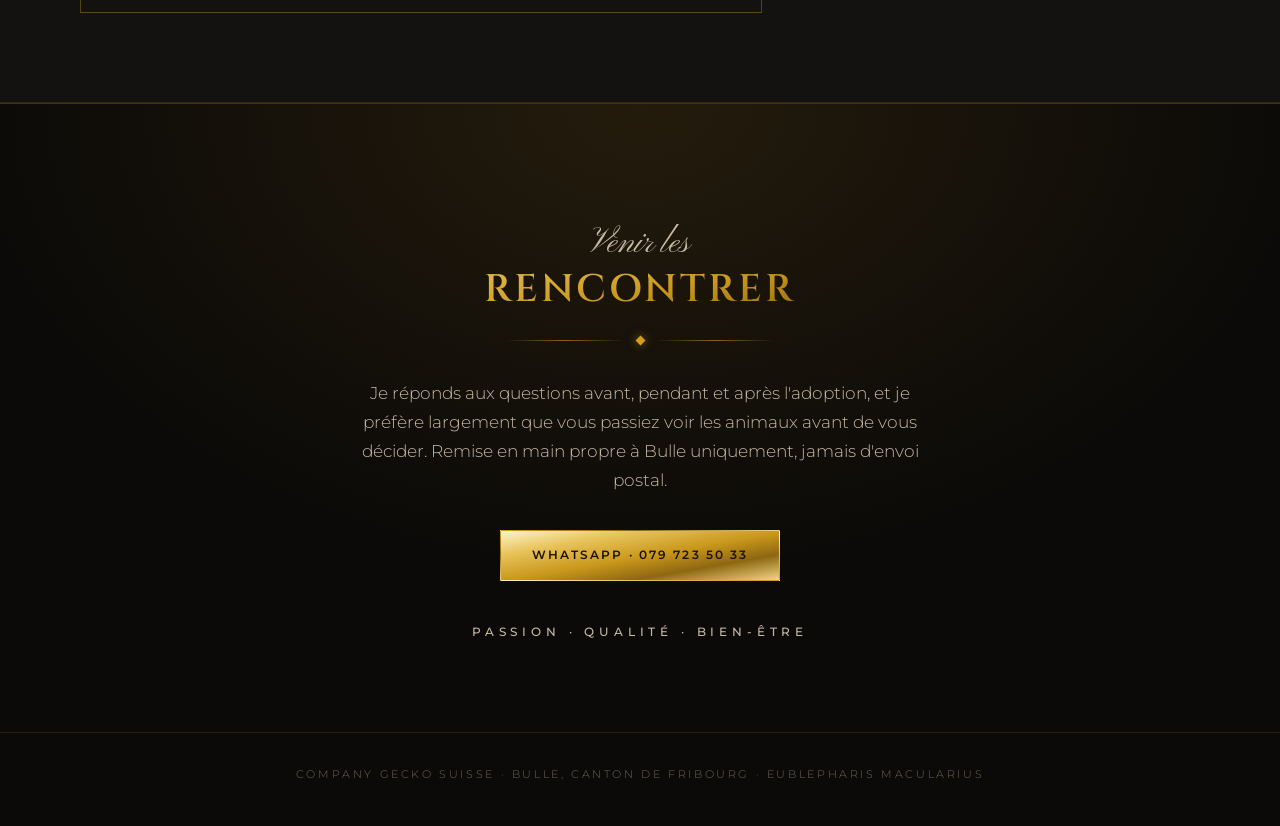
==== commit b35be760: "Blattes dubia en alternative, retrait des traits dorés du contact Co-Authored-By: Claude Fable 5.1 <" ====
--- a/index.html
+++ b/index.html
@@ -89,9 +89,6 @@
 .filet--court{justify-content:center}
 .filet--court::before,.filet--court::after{max-width:120px}
 
-/* ---- éclats lumineux ---- */
-.contact .ciel{position:absolute;inset:0;width:100%;height:100%;z-index:0;pointer-events:none}
-.contact .wrap{position:relative;z-index:1}
 
 /* ---- HERO ---- */
 .hero{
@@ -719,9 +716,10 @@
         <ul>
           <li><b>Les vers de farine d'abord.</b> Les premières semaines après le déménagement, ils passent mieux que les grillons : ils bougent moins et sont bien plus appétents.</li>
           <li><b>Les grillons ensuite,</b> introduits progressivement. Ils deviennent la base de l'alimentation, les vers de farine redevenant une gâterie.</li>
+          <li><b>Les blattes dubia, une belle alternative.</b> Plus nourrissantes que les grillons et bien moins grasses que les vers de farine, elles ne sautent pas, ne chantent pas, ne sentent rien et ne grimpent pas sur les parois lisses. On les trouve rarement en magasin, mais elles se commandent en ligne et s'élèvent très facilement chez soi.</li>
           <li><b>Toujours à la pince,</b> surtout au début. Les proies ne se sauvent pas dans le terrarium et vous voyez exactement ce qui est mangé.</li>
           <li><b>Le soir, à la tombée du jour.</b> Le matin, il n'a aucun appétit : c'est un animal crépusculaire.</li>
-          <li><b>Dix à quinze minutes,</b> puis on retire les grillons non consommés.</li>
+          <li><b>Dix à quinze minutes,</b> puis on retire les proies non consommées.</li>
         </ul>
       </div>
       <div>
@@ -865,20 +863,6 @@
 </section>
 
 <section class="contact" id="contact">
-  <svg class="ciel ciel--contact" viewBox="0 0 1600 700" preserveAspectRatio="xMidYMid slice" aria-hidden="true">
-    <defs>
-      <linearGradient id="orC" x1="0" y1="0" x2="1" y2="0">
-        <stop offset="0" stop-color="#D4A017" stop-opacity="0"/>
-        <stop offset=".5" stop-color="#FBEFC4"/>
-        <stop offset="1" stop-color="#8A6410" stop-opacity="0"/>
-      </linearGradient>
-      <filter id="haloC" x="-20%" y="-20%" width="140%" height="140%"><feGaussianBlur stdDeviation="14"/></filter>
-    </defs>
-    <path d="M-160 120 C 420 -20, 900 520, 1760 300" fill="none" stroke="url(#orC)" stroke-width="22" opacity=".14" filter="url(#haloC)"/>
-    <path d="M-160 120 C 420 -20, 900 520, 1760 300" fill="none" stroke="url(#orC)" stroke-width="1.6" opacity=".7"/>
-    <path d="M1760 560 C 1180 700, 700 180, -160 420" fill="none" stroke="url(#orC)" stroke-width="22" opacity=".12" filter="url(#haloC)"/>
-    <path d="M1760 560 C 1180 700, 700 180, -160 420" fill="none" stroke="url(#orC)" stroke-width="1.4" opacity=".6"/>
-  </svg>
   <div class="wrap">
     <p class="surtitre">Venir les</p>
     <h2 class="titre-2 or">Rencontrer</h2>
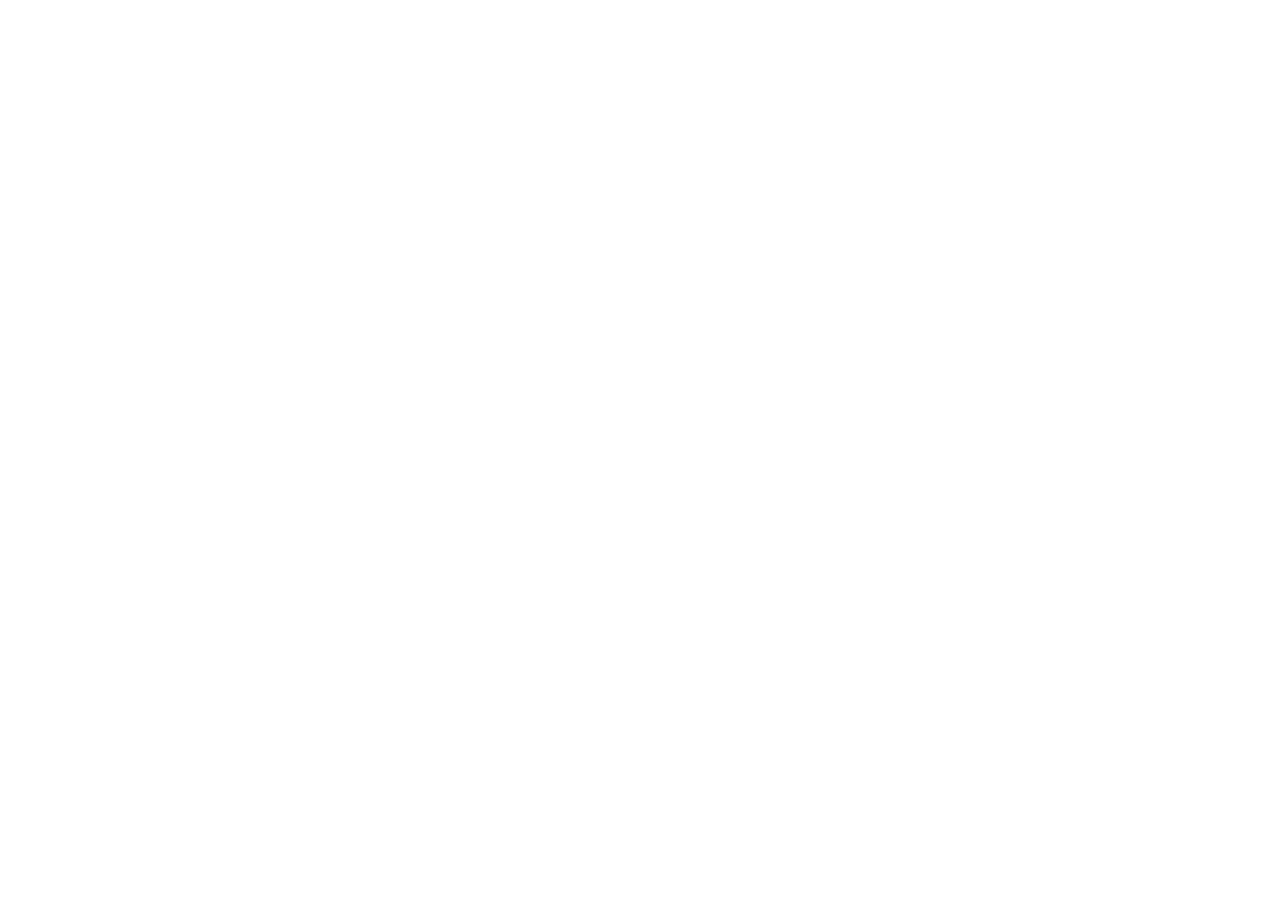
==== commit 1e65203b: "Mise à niveau du site : pages légales, performance, accessibilité, formulaire Pages et référencement" ====
--- a/index.html
+++ b/index.html
@@ -1,413 +1,49 @@
-<!doctype html>
+<!DOCTYPE html>
 <html lang="fr">
 <head>
 <meta charset="utf-8">
 <meta name="viewport" content="width=device-width, initial-scale=1">
+<script>if(location.protocol==="http:"&&!/^(localhost|127\.)/.test(location.hostname))location.replace("https:"+location.href.slice(5))</script>
 <title>Company Gecko Suisse — Élevage de geckos léopards à Bulle</title>
-<meta name="description" content="Élevage suisse de geckos léopards à Bulle, canton de Fribourg. Passion, qualité, bien-être. Jeunes nés sur place, remis avec pedigree, fiche de maintenance et suivi après l'adoption.">
-<meta property="og:title" content="Company Gecko Suisse">
-<meta property="og:description" content="Élevage suisse de geckos léopards à Bulle. Pedigree et suivi avec chaque animal.">
-<meta property="og:image" content="logo.png">
+<meta name="description" content="Élevage familial de geckos léopards à Bulle (Fribourg). Jeunes nés sur place, remis en main propre avec pedigree, fiche de maintenance et suivi après adoption.">
+<link rel="canonical" href="https://ac201983.github.io/company-gecko-suisse/">
+<meta name="robots" content="index, follow, max-image-preview:large">
 <meta property="og:type" content="website">
+<meta property="og:site_name" content="Company Gecko Suisse">
+<meta property="og:locale" content="fr_CH">
+<meta property="og:url" content="https://ac201983.github.io/company-gecko-suisse/">
+<meta property="og:title" content="Company Gecko Suisse — Élevage de geckos léopards à Bulle">
+<meta property="og:description" content="Jeunes geckos léopards nés à Bulle, remis en main propre avec pedigree, fiche de maintenance et suivi après l'adoption.">
+<meta property="og:image" content="https://ac201983.github.io/company-gecko-suisse/apercu.jpg">
+<meta property="og:image:width" content="1200">
+<meta property="og:image:height" content="630">
+<meta property="og:image:alt" content="Un gecko léopard et le logo doré Company Gecko Suisse, élevage de gecko léopard">
+<meta name="twitter:card" content="summary_large_image">
 <meta name="theme-color" content="#0B0A08">
-<link rel="icon" href="favicon.png" type="image/png">
-<link rel="preconnect" href="https://fonts.googleapis.com">
-<link rel="preconnect" href="https://fonts.gstatic.com" crossorigin>
-<link href="https://fonts.googleapis.com/css2?family=Cinzel:wght@400;600;700&family=Montserrat:wght@300;400;500;600&family=Pinyon+Script&display=swap" rel="stylesheet">
-<style>
-:root{
-  --noir:#0B0A08;
-  --noir-2:#141210;
-  --noir-3:#1C1915;
-  --or:#D4A017;
-  --or-clair:#F2D98B;
-  --or-pale:#C9B069;
-  --or-sombre:#8A6410;
-  --creme:#F3EADA;
-  --gris:#A79C8A;
-  --degrade-or:linear-gradient(170deg,#FBEFC4 2%,#E8C45C 24%,#C9971B 52%,#8E6711 74%,#F0D584 100%);
-}
-
-*{box-sizing:border-box}
-html{scroll-behavior:smooth}
-@media (prefers-reduced-motion:reduce){html{scroll-behavior:auto}*{animation:none!important;transition:none!important}}
-
-body{
-  margin:0;
-  background:var(--noir);
-  color:var(--creme);
-  font-family:Montserrat,system-ui,sans-serif;
-  font-size:16.5px;
-  font-weight:300;
-  line-height:1.75;
-  -webkit-font-smoothing:antialiased;
-}
-img{max-width:100%;display:block}
-a{color:inherit}
-
-.wrap{width:min(1120px,100% - 2.5rem);margin-inline:auto}
-.lisible{max-width:60ch}
-
-/* ---- texte doré ---- */
-.or{
-  background:var(--degrade-or);
-  -webkit-background-clip:text;background-clip:text;
-  color:transparent;
-}
-
-/* ---- titres ---- */
-h1,h2,h3{margin:0;font-family:Cinzel,Georgia,serif;font-weight:600;line-height:1.2}
-.script{font-family:'Pinyon Script',cursive;font-weight:400}
-
-.surtitre{
-  font-family:'Pinyon Script',cursive;
-  font-size:clamp(1.5rem,3.4vw,2.1rem);
-  color:var(--or-pale);
-  line-height:1;
-  margin-bottom:.35rem;
-}
-.titre-2{
-  font-size:clamp(1.6rem,3.6vw,2.4rem);
-  letter-spacing:.08em;
-  text-transform:uppercase;
-}
-.sous-titre{
-  font-family:Montserrat,sans-serif;
-  font-size:.76rem;font-weight:500;
-  letter-spacing:.34em;text-transform:uppercase;
-  color:var(--or-pale);
-  margin:.9rem 0 0;
-}
-
-/* séparateur doré losange */
-.filet{display:flex;align-items:center;gap:.7rem;margin:1.5rem 0 2.2rem}
-.filet::before,.filet::after{content:"";height:1px;flex:1;background:linear-gradient(90deg,transparent,var(--or-sombre),transparent)}
-.filet span{
-  width:7px;height:7px;transform:rotate(45deg);
-  background:var(--or);box-shadow:0 0 10px rgba(212,160,23,.6);
-}
-.filet--court{justify-content:center}
-.filet--court::before,.filet--court::after{max-width:120px}
-
-
-/* ---- HERO ---- */
-.hero{
-  position:relative;overflow:hidden;text-align:center;
-  background:linear-gradient(180deg,#000 0%,#000 46%,var(--noir) 100%);
-  padding:0 0 clamp(3rem,8vw,5rem);
-  border-bottom:1px solid rgba(212,160,23,.28);
-}
-.banniere{
-  width:min(1400px,100%);margin:0 auto;
-  background:#000;
-}
-.banniere img{width:100%;height:auto;display:block}
-@media (prefers-reduced-motion:no-preference){
-  .banniere img{animation:apparaitre 1.4s ease-out both}
-  .hero__texte{animation:apparaitre 1.2s ease-out both;animation-delay:.35s}
-}
-@keyframes apparaitre{from{opacity:0;transform:translateY(10px)}to{opacity:1;transform:none}}
-.hero__texte{margin-top:clamp(.6rem,2vw,1.4rem)}
-.sr-only{position:absolute;width:1px;height:1px;padding:0;margin:-1px;overflow:hidden;clip:rect(0,0,0,0);white-space:nowrap;border:0}
-.hero .chapeau{
-  margin:1.4rem auto 0;max-width:54ch;
-  color:#CCC0AC;font-size:clamp(.95rem,1.7vw,1.05rem);
-}
-.devise{
-  margin:0;
-  font-size:.72rem;letter-spacing:.42em;text-transform:uppercase;
-  color:var(--or-pale);font-weight:500;
-}
-.actions{display:flex;flex-wrap:wrap;gap:.9rem;justify-content:center;margin-top:2.2rem}
-.bouton{
-  display:inline-block;padding:.85rem 1.9rem;
-  font-family:Montserrat,sans-serif;font-size:.78rem;font-weight:600;
-  letter-spacing:.17em;text-transform:uppercase;text-decoration:none;
-  background:var(--degrade-or);color:#1A1203;
-  border:1px solid transparent;
-  transition:filter .2s ease;
-}
-.bouton:hover{filter:brightness(1.12)}
-.bouton--ligne{
-  background:transparent;color:var(--or-clair);
-  border-color:rgba(212,160,23,.55);
-}
-.bouton--ligne:hover{background:rgba(212,160,23,.1);filter:none}
-
-/* ---- sections ---- */
-section{padding:clamp(3.4rem,8vw,5.6rem) 0;position:relative}
-.alt{background:var(--noir-2);border-block:1px solid rgba(212,160,23,.16)}
-.intro p{margin:0 0 1rem;color:#C6BAA6}
-
-/* ce qui est remis */
-.remise{display:grid;gap:2rem;grid-template-columns:repeat(auto-fit,minmax(248px,1fr));margin-top:2.6rem}
-.remise__item{display:flex;gap:1.1rem;align-items:flex-start}
-.jeton{
-  flex:0 0 46px;width:46px;height:46px;border-radius:50%;
-  border:1px solid var(--or-sombre);
-  display:grid;place-items:center;
-  background:radial-gradient(circle at 35% 25%, rgba(212,160,23,.22), transparent 70%);
-}
-.jeton svg{width:21px;height:21px;stroke:var(--or);fill:none;stroke-width:1.5}
-.remise h3{font-size:.8rem;letter-spacing:.2em;text-transform:uppercase;color:var(--or-clair);margin-bottom:.35rem}
-.remise p{margin:0;font-size:.9rem;color:var(--gris);line-height:1.65}
-
-/* ---- fiches reproducteurs ---- */
-.trio{display:grid;gap:1.6rem;grid-template-columns:repeat(auto-fit,minmax(272px,1fr));margin-top:2.6rem}
-.fiche{
-  display:flex;flex-direction:column;
-  background:linear-gradient(180deg,var(--noir-3),var(--noir-2));
-  border:1px solid rgba(212,160,23,.34);
-  padding:1.5rem 1.4rem 1.4rem;
-  position:relative;
-}
-.fiche::after{
-  content:"";position:absolute;inset:5px;
-  border:1px solid rgba(212,160,23,.14);pointer-events:none;
-}
-.fiche__photo{
-  aspect-ratio:3/2;object-fit:cover;width:100%;
-  border:1px solid rgba(212,160,23,.4);
-  margin-bottom:1.1rem;
-}
-.fiche__nom{font-size:1.55rem;letter-spacing:.1em;text-transform:uppercase}
-.fiche__sexe{
-  margin:.35rem 0 .9rem;font-size:.68rem;font-weight:600;
-  letter-spacing:.26em;text-transform:uppercase;color:var(--or-pale);
-}
-.fiche__morph{margin:0 0 1.2rem;font-size:.92rem;color:#CFC3AE;line-height:1.6}
-.fiche dl{
-  margin:auto 0 0;padding-top:1rem;font-size:.82rem;
-  border-top:1px solid rgba(212,160,23,.22);
-  display:grid;grid-template-columns:5.2em 1fr;gap:.4rem .8rem;
-  color:var(--gris);
-}
-.fiche dt{font-weight:500;letter-spacing:.1em;text-transform:uppercase;font-size:.68rem;color:var(--or-pale);align-self:center}
-.fiche dd{margin:0}
-
-/* lignées */
-.lignees{display:grid;gap:1.6rem;grid-template-columns:repeat(auto-fit,minmax(300px,1fr));margin-top:2.6rem}
-.lignee{padding-left:1.3rem;border-left:2px solid var(--or-sombre)}
-.lignee h3{font-size:1.05rem;letter-spacing:.1em;text-transform:uppercase;margin-bottom:.5rem}
-.lignee p{margin:0;font-size:.92rem;color:var(--gris)}
-
-/* ---- jeunes ---- */
-.jeune{
-  display:grid;gap:1.5rem 2.6rem;
-  grid-template-columns:minmax(0,1fr);
-  padding:2.4rem 0;
-  border-top:1px solid rgba(212,160,23,.2);
-}
-.jeune:first-of-type{margin-top:2.4rem}
-@media (min-width:800px){
-  .jeune{grid-template-columns:minmax(0,19.5rem) minmax(0,1fr);align-items:start}
-}
-.jeune h3{font-size:1.2rem;letter-spacing:.09em;text-transform:uppercase}
-.jeune__filiation{
-  margin:.4rem 0 1rem;font-size:.68rem;font-weight:600;
-  letter-spacing:.24em;text-transform:uppercase;color:var(--or-pale);
-}
-.jeune__texte p{margin:0 0 .9rem;color:var(--gris);font-size:.93rem}
-.jeune__prix{
-  display:inline-block;margin:.3rem 0 0;padding:.45rem 1.1rem;
-  border:1px solid rgba(212,160,23,.45);
-  font-size:.82rem;font-weight:600;letter-spacing:.14em;
-}
-.jeune__photos{display:grid;grid-template-columns:repeat(3,1fr);gap:.8rem}
-.jeune__photos img{
-  aspect-ratio:4/5;object-fit:cover;width:100%;
-  border:1px solid rgba(212,160,23,.32);
-}
-
-/* ---- soins ---- */
-.soins ol{list-style:none;counter-reset:s;padding:0;margin:2.6rem 0 0;max-width:72ch}
-.soins li{
-  counter-increment:s;position:relative;
-  padding:1.2rem 0 1.2rem 2.2rem;
-  border-top:1px solid rgba(212,160,23,.18);
-}
-.soins li:last-child{border-bottom:1px solid rgba(212,160,23,.18)}
-.soins li::before{
-  content:"";position:absolute;left:4px;top:1.75rem;
-  width:7px;height:7px;transform:rotate(45deg);
-  background:var(--or);box-shadow:0 0 9px rgba(212,160,23,.55);
-}
-.soins b{
-  display:block;font-weight:500;color:var(--or-clair);
-  font-size:.78rem;letter-spacing:.17em;text-transform:uppercase;
-  margin-bottom:.45rem;
-}
-.soins li span{color:var(--gris);font-size:.93rem}
-
-/* ---- contact ---- */
-.contact{
-  position:relative;overflow:hidden;text-align:center;
-  background:radial-gradient(85% 120% at 50% 0%, #241B0C 0%, var(--noir) 62%);
-  border-top:1px solid rgba(212,160,23,.28);
-}
-.contact p{max-width:52ch;margin-inline:auto;color:#C6BAA6}
-.contact .actions{margin-top:2.2rem}
-
-footer{
-  padding:2rem 0 2.6rem;text-align:center;
-  font-size:.68rem;letter-spacing:.24em;text-transform:uppercase;
-  color:#6E6558;
-  border-top:1px solid rgba(212,160,23,.14);
-}
-
-/* ---- navigation ---- */
-.nav{
-  position:sticky;top:0;z-index:20;
-  background:rgba(11,10,8,.93);
-  backdrop-filter:blur(10px);
-  border-bottom:1px solid rgba(212,160,23,.22);
-}
-.nav__in{
-  display:flex;gap:.2rem;align-items:center;
-  overflow-x:auto;scrollbar-width:none;
-  padding:.1rem 0;
-}
-.nav__in::-webkit-scrollbar{display:none}
-.nav a{
-  flex:0 0 auto;padding:.85rem .85rem;
-  font-size:.66rem;font-weight:500;letter-spacing:.17em;
-  text-transform:uppercase;text-decoration:none;color:var(--gris);
-  white-space:nowrap;transition:color .18s ease;
-}
-.nav a:hover{color:var(--or-clair)}
-.nav img{flex:0 0 auto;width:34px;height:34px;margin-right:.7rem}
-section{scroll-margin-top:60px}
-
-/* ---- listes de matériel ---- */
-.materiel{display:grid;gap:1.8rem 2.6rem;grid-template-columns:repeat(auto-fit,minmax(290px,1fr));margin-top:2.4rem}
-.materiel h3{
-  font-size:.74rem;letter-spacing:.2em;text-transform:uppercase;
-  color:var(--or-clair);margin-bottom:1rem;
-}
-.materiel ul{list-style:none;margin:0;padding:0}
-.materiel li{
-  position:relative;padding:.55rem 0 .55rem 1.5rem;
-  font-size:.92rem;color:var(--gris);
-  border-bottom:1px solid rgba(212,160,23,.12);
-}
-.materiel li::before{
-  content:"";position:absolute;left:2px;top:1.05rem;
-  width:5px;height:5px;transform:rotate(45deg);background:var(--or-sombre);
-}
-.materiel li b{color:var(--creme);font-weight:500}
-
-/* ---- encadré doré ---- */
-.encadre{
-  margin-top:2.4rem;padding:1.6rem 1.7rem;
-  border:1px solid rgba(212,160,23,.38);
-  background:linear-gradient(180deg,rgba(212,160,23,.07),transparent);
-}
-.encadre h3{
-  font-size:.74rem;letter-spacing:.2em;text-transform:uppercase;
-  color:var(--or-clair);margin-bottom:.7rem;
-}
-.encadre p{margin:0;color:#C6BAA6;font-size:.94rem}
-.encadre p + p{margin-top:.8rem}
-
-/* ---- tableau ---- */
-.tableau{width:100%;border-collapse:collapse;margin-top:2.2rem;font-size:.88rem}
-.tableau th{
-  text-align:left;padding:.8rem .9rem;
-  font-family:Montserrat,sans-serif;font-size:.64rem;font-weight:600;
-  letter-spacing:.18em;text-transform:uppercase;color:#1A1203;
-  background:var(--degrade-or);
-}
-.tableau td{padding:.8rem .9rem;border-bottom:1px solid rgba(212,160,23,.16);color:var(--gris)}
-.tableau tr td:first-child{color:var(--creme)}
-.table-wrap{overflow-x:auto}
-
-/* ---- questions ---- */
-.faq{margin-top:2.4rem;max-width:74ch}
-.faq details{border-top:1px solid rgba(212,160,23,.18)}
-.faq details:last-of-type{border-bottom:1px solid rgba(212,160,23,.18)}
-.faq summary{
-  cursor:pointer;list-style:none;padding:1.15rem 2rem 1.15rem 0;position:relative;
-  font-size:.95rem;color:var(--creme);
-}
-.faq summary::-webkit-details-marker{display:none}
-.faq summary::after{
-  content:"";position:absolute;right:6px;top:1.5rem;
-  width:8px;height:8px;border-right:1.5px solid var(--or);border-bottom:1.5px solid var(--or);
-  transform:rotate(45deg);transition:transform .2s ease;
-}
-.faq details[open] summary::after{transform:rotate(-135deg)}
-.faq details p{margin:0 0 1.15rem;color:var(--gris);font-size:.92rem;max-width:66ch}
-
-/* ---- statut ---- */
-.statut{
-  display:inline-block;margin:0 0 .9rem;padding:.3rem .85rem;
-  font-size:.62rem;font-weight:600;letter-spacing:.22em;text-transform:uppercase;
-}
-.statut--libre{border:1px solid rgba(212,160,23,.5);color:var(--or-clair)}
-.statut--reserve{border:1px solid rgba(167,156,138,.4);color:var(--gris)}
-.jeune--reserve .jeune__photos img{filter:grayscale(.75) brightness(.72)}
-
-/* ---- formulaire ---- */
-.form{
-  margin-top:2.6rem;max-width:62ch;
-  border:1px solid rgba(212,160,23,.34);
-  background:linear-gradient(180deg,rgba(212,160,23,.06),transparent);
-  padding:1.8rem 1.7rem;
-}
-.form .champ{margin-bottom:1.25rem}
-.form label{
-  display:block;margin-bottom:.45rem;
-  font-size:.66rem;font-weight:600;letter-spacing:.2em;text-transform:uppercase;
-  color:var(--or-pale);
-}
-.form input,.form select,.form textarea{
-  width:100%;padding:.72rem .85rem;
-  background:rgba(0,0,0,.4);
-  border:1px solid rgba(212,160,23,.3);
-  color:var(--creme);
-  font-family:Montserrat,sans-serif;font-size:.94rem;font-weight:300;
-  border-radius:0;
-}
-.form textarea{min-height:92px;resize:vertical;line-height:1.6}
-.form input:focus,.form select:focus,.form textarea:focus{
-  outline:none;border-color:var(--or);background:rgba(0,0,0,.55);
-}
-.form select{appearance:none;cursor:pointer}
-.form select option{background:#15120D;color:var(--creme)}
-.form .deux{display:grid;gap:1.25rem;grid-template-columns:repeat(auto-fit,minmax(180px,1fr))}
-.form .aide{margin:.45rem 0 0;font-size:.78rem;color:#8A8070}
-.form button{
-  width:100%;margin-top:.5rem;padding:.95rem;cursor:pointer;
-  font-family:Montserrat,sans-serif;font-size:.78rem;font-weight:600;
-  letter-spacing:.17em;text-transform:uppercase;
-  background:var(--degrade-or);color:#1A1203;border:none;
-}
-.form button:hover{filter:brightness(1.1)}
-.form .note{margin:1.1rem 0 0;font-size:.78rem;color:#8A8070;text-align:center}
-
-.jeune__pied{display:flex;flex-wrap:wrap;align-items:center;gap:.9rem;margin-top:.4rem}
-.jeune__pied .jeune__prix{margin:0}
-.reserver-ce{
-  font-size:.68rem;font-weight:600;letter-spacing:.17em;text-transform:uppercase;
-  color:var(--or-clair);text-decoration:none;
-  border-bottom:1px solid rgba(212,160,23,.5);padding-bottom:.2rem;
-}
-.reserver-ce:hover{color:#FBEFC4}
-
-a:focus-visible,.bouton:focus-visible{outline:2px solid var(--or-clair);outline-offset:4px}
-</style>
+<link rel="icon" href="favicon.png" type="image/png" sizes="64x64">
+<link rel="icon" href="icone-192.png" type="image/png" sizes="192x192">
+<link rel="apple-touch-icon" href="apple-touch-icon.png">
+<link rel="manifest" href="site.webmanifest">
+<link rel="preload" href="polices/montserrat.woff2" as="font" type="font/woff2" crossorigin>
+<link rel="stylesheet" href="style.css?v=2">
+<script src="site.js?v=2" defer></script>
 </head>
 <body>
-
-<header class="hero">
+<a class="evitement" href="#contenu">Aller au contenu</a>
+
+<header class="hero" id="haut">
   <div class="banniere">
     <picture>
-      <source media="(max-width: 700px)" srcset="banniere-mobile.jpg">
+      <source media="(max-width: 700px)" type="image/avif" srcset="banniere-mobile-750.avif 750w, banniere-mobile-1000.avif 1000w" sizes="100vw" width="1000" height="1759">
+      <source media="(max-width: 700px)" type="image/webp" srcset="banniere-mobile-750.webp 750w, banniere-mobile-1000.webp 1000w" sizes="100vw" width="1000" height="1759">
+      <source media="(max-width: 700px)" srcset="banniere-mobile.jpg" width="1000" height="1759">
+      <source type="image/avif" srcset="banniere-1200.avif 1200w, banniere-1710.avif 1710w" sizes="(min-width: 1400px) 1400px, 100vw">
+      <source type="image/webp" srcset="banniere-1200.webp 1200w, banniere-1710.webp 1710w" sizes="(min-width: 1400px) 1400px, 100vw">
       <img src="banniere.jpg"
            srcset="banniere-1200.jpg 1200w, banniere.jpg 1710w"
-           sizes="(min-width: 1500px) 1400px, 100vw"
+           sizes="(min-width: 1400px) 1400px, 100vw"
            alt="Company Gecko Suisse — élevage de gecko léopard. Passion, qualité, bien-être."
-           width="1710" height="822" fetchpriority="high">
+           width="1710" height="822" fetchpriority="high" decoding="async">
     </picture>
   </div>
   <div class="wrap hero__texte">
@@ -416,28 +52,35 @@
     <div class="filet filet--court"><span></span></div>
     <p class="chapeau">Des geckos léopards nés et élevés à Bulle, en Gruyère. Chaque jeune part avec son pedigree sur trois générations, sa fiche de maintenance, et un éleveur qui reste joignable longtemps après l'adoption.</p>
     <div class="actions">
-      <a class="bouton" href="https://wa.me/41797235033">Nous écrire</a>
-      <a class="bouton bouton--ligne" href="#disponibles">Les jeunes disponibles</a>
-    </div>
+      <a class="bouton" href="#reserver">Réserver un gecko</a>
+    </div>
+    <p class="apres-action"><a class="lien" href="#disponibles">Voir d'abord les jeunes disponibles</a></p>
   </div>
 </header>
 
 <nav class="nav" aria-label="Sections du site">
   <div class="wrap nav__in">
-    <img src="logo.png" alt="" aria-hidden="true">
-    <a href="#elevage">L'élevage</a>
-    <a href="#reproducteurs">Reproducteurs</a>
-    <a href="#disponibles">Disponibles</a>
-    <a href="#installation">L'installation</a>
-    <a href="#cohabitation">Un ou plusieurs ?</a>
-    <a href="#alimentation">Alimentation</a>
-    <a href="#questions">Questions</a>
-    <a href="#reserver">Réserver</a>
-    <a href="#contact">Contact</a>
+    <a class="nav__logo" href="#haut" aria-label="Company Gecko Suisse, retour en haut de page">
+      <picture>
+        <source type="image/webp" srcset="logo-102.webp">
+        <img src="logo-102.png" alt="" width="34" height="34">
+      </picture>
+    </a>
+    <div class="nav__liens">
+      <a href="#elevage">L'élevage</a>
+      <a href="#reproducteurs">Reproducteurs</a>
+      <a href="#disponibles">Disponibles</a>
+      <a href="#installation">L'installation</a>
+      <a href="#cohabitation">Un ou plusieurs ?</a>
+      <a href="#alimentation">Alimentation</a>
+      <a href="#questions">Questions</a>
+      <a href="#contact">Contact</a>
+    </div>
+    <a class="nav__cta" href="#reserver">Réserver</a>
   </div>
 </nav>
 
-<main>
+<main id="contenu">
 
 <section id="elevage">
   <div class="wrap">
@@ -485,7 +128,11 @@
 
     <div class="trio">
       <article class="fiche">
-        <img class="fiche__photo" src="photos/akame.jpg" alt="Akame, mâle Tangerine cross Red Stripe Bold" loading="lazy">
+        <picture>
+          <source type="image/avif" srcset="photos/akame-640.avif 640w, photos/akame-960.avif 960w" sizes="(min-width: 1160px) 311px, (min-width: 908px) 27vw, (min-width: 610px) 41vw, calc(100vw - 85px)">
+          <source type="image/webp" srcset="photos/akame-640.webp 640w, photos/akame-960.webp 960w" sizes="(min-width: 1160px) 311px, (min-width: 908px) 27vw, (min-width: 610px) 41vw, calc(100vw - 85px)">
+          <img class="fiche__photo" src="photos/akame.jpg" alt="Akame, mâle Tangerine cross Red Stripe Bold" width="1200" height="800" loading="lazy" decoding="async">
+        </picture>
         <h3 class="fiche__nom or">Akame</h3>
         <p class="fiche__sexe">Mâle</p>
         <p class="fiche__morph">Tangerine cross Red Stripe Bold</p>
@@ -497,7 +144,11 @@
       </article>
 
       <article class="fiche">
-        <img class="fiche__photo" src="photos/winry.jpg" alt="Winry, femelle Snow cross Black Night" loading="lazy">
+        <picture>
+          <source type="image/avif" srcset="photos/winry-640.avif 640w, photos/winry-960.avif 960w" sizes="(min-width: 1160px) 311px, (min-width: 908px) 27vw, (min-width: 610px) 41vw, calc(100vw - 85px)">
+          <source type="image/webp" srcset="photos/winry-640.webp 640w, photos/winry-960.webp 960w" sizes="(min-width: 1160px) 311px, (min-width: 908px) 27vw, (min-width: 610px) 41vw, calc(100vw - 85px)">
+          <img class="fiche__photo" src="photos/winry.jpg" alt="Winry, femelle Snow cross Black Night" width="1200" height="800" loading="lazy" decoding="async">
+        </picture>
         <h3 class="fiche__nom or">Winry</h3>
         <p class="fiche__sexe">Femelle</p>
         <p class="fiche__morph">Albey's Line Bred Snow cross Black Night</p>
@@ -509,7 +160,11 @@
       </article>
 
       <article class="fiche">
-        <img class="fiche__photo" src="photos/power.jpg" alt="Power, femelle Mack Super Snow Eclipse" loading="lazy">
+        <picture>
+          <source type="image/avif" srcset="photos/power-640.avif 640w, photos/power-960.avif 960w" sizes="(min-width: 1160px) 311px, (min-width: 908px) 27vw, (min-width: 610px) 41vw, calc(100vw - 85px)">
+          <source type="image/webp" srcset="photos/power-640.webp 640w, photos/power-960.webp 960w" sizes="(min-width: 1160px) 311px, (min-width: 908px) 27vw, (min-width: 610px) 41vw, calc(100vw - 85px)">
+          <img class="fiche__photo" src="photos/power.jpg" alt="Power, femelle Mack Super Snow Eclipse" width="1200" height="800" loading="lazy" decoding="async">
+        </picture>
         <h3 class="fiche__nom or">Power</h3>
         <p class="fiche__sexe">Femelle</p>
         <p class="fiche__morph">Mack Super Snow Eclipse</p>
@@ -548,12 +203,24 @@
         <p class="statut statut--libre">Libre</p>
         <p>Le plus âgé des trois, et le plus posé. Il se laisse manipuler sans broncher, ce qui en fait un bon candidat pour une première expérience.</p>
         <p>Sa queue est plus courte que la moyenne. C'est une particularité esthétique, qui ne change rien à sa santé ni à son appétit.</p>
-        <div class="jeune__pied"><p class="jeune__prix or">100 CHF</p><a class="reserver-ce" href="#reserver" data-gecko="Né le 16 juin 2026 — 100 CHF">Le réserver</a></div>
+        <div class="jeune__pied"><p class="jeune__prix or">100 CHF</p><a class="reserver-ce" href="#reserver" data-gecko="Né le 16 juin 2026 — 100 CHF">Réserver ce gecko</a></div>
       </div>
       <div class="jeune__photos">
-        <img src="photos/gecko1-a.jpg" alt="Jeune gecko léopard né le 16 juin 2026, vu de dessus" loading="lazy">
-        <img src="photos/gecko1-b.jpg" alt="Le même gecko sur une main" loading="lazy">
-        <img src="photos/gecko1-c.jpg" alt="Gros plan sur la tête du même gecko" loading="lazy">
+        <picture>
+          <source type="image/avif" srcset="photos/gecko1-a-400.avif 400w, photos/gecko1-a-720.avif 720w" sizes="(min-width: 1160px) 248px, (min-width: 800px) calc(33.3vw - 140px), calc(33.3vw - 22px)">
+          <source type="image/webp" srcset="photos/gecko1-a-400.webp 400w, photos/gecko1-a-720.webp 720w" sizes="(min-width: 1160px) 248px, (min-width: 800px) calc(33.3vw - 140px), calc(33.3vw - 22px)">
+          <img src="photos/gecko1-a.jpg" alt="Jeune gecko léopard né le 16 juin 2026, vu de dessus" width="960" height="1200" loading="lazy" decoding="async">
+        </picture>
+        <picture>
+          <source type="image/avif" srcset="photos/gecko1-b-400.avif 400w, photos/gecko1-b-720.avif 720w" sizes="(min-width: 1160px) 248px, (min-width: 800px) calc(33.3vw - 140px), calc(33.3vw - 22px)">
+          <source type="image/webp" srcset="photos/gecko1-b-400.webp 400w, photos/gecko1-b-720.webp 720w" sizes="(min-width: 1160px) 248px, (min-width: 800px) calc(33.3vw - 140px), calc(33.3vw - 22px)">
+          <img src="photos/gecko1-b.jpg" alt="Le gecko né le 16 juin 2026, posé sur une main" width="960" height="1200" loading="lazy" decoding="async">
+        </picture>
+        <picture>
+          <source type="image/avif" srcset="photos/gecko1-c-400.avif 400w, photos/gecko1-c-720.avif 720w" sizes="(min-width: 1160px) 248px, (min-width: 800px) calc(33.3vw - 140px), calc(33.3vw - 22px)">
+          <source type="image/webp" srcset="photos/gecko1-c-400.webp 400w, photos/gecko1-c-720.webp 720w" sizes="(min-width: 1160px) 248px, (min-width: 800px) calc(33.3vw - 140px), calc(33.3vw - 22px)">
+          <img src="photos/gecko1-c.jpg" alt="Gros plan sur la tête du gecko né le 16 juin 2026" width="960" height="1200" loading="lazy" decoding="async">
+        </picture>
       </div>
     </article>
 
@@ -564,12 +231,24 @@
         <p class="statut statut--libre">Libre</p>
         <p>Né le jour de la fête nationale, ce qui lui vaut déjà une petite histoire à raconter.</p>
         <p>Sa robe est nettement plus claire que celle de ses frères, avec des bandes larges et bien dessinées sur un fond lavande et jaune. L'influence Snow de sa mère se voit tout de suite.</p>
-        <div class="jeune__pied"><p class="jeune__prix or">140 CHF</p><a class="reserver-ce" href="#reserver" data-gecko="Né le 1er août 2026 — 140 CHF">Le réserver</a></div>
+        <div class="jeune__pied"><p class="jeune__prix or">140 CHF</p><a class="reserver-ce" href="#reserver" data-gecko="Né le 1er août 2026 — 140 CHF">Réserver ce gecko</a></div>
       </div>
       <div class="jeune__photos">
-        <img src="photos/gecko2-a.jpg" alt="Jeune gecko léopard né le 1er août 2026, tête de face" loading="lazy">
-        <img src="photos/gecko2-b.jpg" alt="Le même gecko sur une main, vu de dessus" loading="lazy">
-        <img src="photos/gecko2-c.jpg" alt="Le même gecko montrant ses bandes claires" loading="lazy">
+        <picture>
+          <source type="image/avif" srcset="photos/gecko2-a-400.avif 400w, photos/gecko2-a-720.avif 720w" sizes="(min-width: 1160px) 248px, (min-width: 800px) calc(33.3vw - 140px), calc(33.3vw - 22px)">
+          <source type="image/webp" srcset="photos/gecko2-a-400.webp 400w, photos/gecko2-a-720.webp 720w" sizes="(min-width: 1160px) 248px, (min-width: 800px) calc(33.3vw - 140px), calc(33.3vw - 22px)">
+          <img src="photos/gecko2-a.jpg" alt="Jeune gecko léopard né le 1er août 2026, tête de face" width="960" height="1200" loading="lazy" decoding="async">
+        </picture>
+        <picture>
+          <source type="image/avif" srcset="photos/gecko2-b-400.avif 400w, photos/gecko2-b-720.avif 720w" sizes="(min-width: 1160px) 248px, (min-width: 800px) calc(33.3vw - 140px), calc(33.3vw - 22px)">
+          <source type="image/webp" srcset="photos/gecko2-b-400.webp 400w, photos/gecko2-b-720.webp 720w" sizes="(min-width: 1160px) 248px, (min-width: 800px) calc(33.3vw - 140px), calc(33.3vw - 22px)">
+          <img src="photos/gecko2-b.jpg" alt="Le gecko né le 1er août 2026 sur une main, vu de dessus" width="960" height="1200" loading="lazy" decoding="async">
+        </picture>
+        <picture>
+          <source type="image/avif" srcset="photos/gecko2-c-400.avif 400w, photos/gecko2-c-720.avif 720w" sizes="(min-width: 1160px) 248px, (min-width: 800px) calc(33.3vw - 140px), calc(33.3vw - 22px)">
+          <source type="image/webp" srcset="photos/gecko2-c-400.webp 400w, photos/gecko2-c-720.webp 720w" sizes="(min-width: 1160px) 248px, (min-width: 800px) calc(33.3vw - 140px), calc(33.3vw - 22px)">
+          <img src="photos/gecko2-c.jpg" alt="Les bandes claires du gecko né le 1er août 2026" width="960" height="1200" loading="lazy" decoding="async">
+        </picture>
       </div>
     </article>
 
@@ -580,12 +259,24 @@
         <p class="statut statut--libre">Libre</p>
         <p>Le benjamin, et le plus vif des trois. Il bouge beaucoup et explore sans arrêt : un tempérament qui plaira à qui aime observer un animal actif le soir.</p>
         <p>Belle queue longue et bien annelée, encore dans sa livrée de bébé.</p>
-        <div class="jeune__pied"><p class="jeune__prix or">120 CHF</p><a class="reserver-ce" href="#reserver" data-gecko="Né le 18 septembre 2026 — 120 CHF">Le réserver</a></div>
+        <div class="jeune__pied"><p class="jeune__prix or">120 CHF</p><a class="reserver-ce" href="#reserver" data-gecko="Né le 18 septembre 2026 — 120 CHF">Réserver ce gecko</a></div>
       </div>
       <div class="jeune__photos">
-        <img src="photos/gecko3-a.jpg" alt="Jeune gecko léopard né le 18 septembre 2026, marchant sur une main" loading="lazy">
-        <img src="photos/gecko3-b.jpg" alt="Le même gecko vu de dessus" loading="lazy">
-        <img src="photos/gecko3-c.jpg" alt="Le même gecko montrant sa longue queue" loading="lazy">
+        <picture>
+          <source type="image/avif" srcset="photos/gecko3-a-400.avif 400w, photos/gecko3-a-720.avif 720w" sizes="(min-width: 1160px) 248px, (min-width: 800px) calc(33.3vw - 140px), calc(33.3vw - 22px)">
+          <source type="image/webp" srcset="photos/gecko3-a-400.webp 400w, photos/gecko3-a-720.webp 720w" sizes="(min-width: 1160px) 248px, (min-width: 800px) calc(33.3vw - 140px), calc(33.3vw - 22px)">
+          <img src="photos/gecko3-a.jpg" alt="Jeune gecko léopard né le 18 septembre 2026, marchant sur une main" width="960" height="1200" loading="lazy" decoding="async">
+        </picture>
+        <picture>
+          <source type="image/avif" srcset="photos/gecko3-b-400.avif 400w, photos/gecko3-b-720.avif 720w" sizes="(min-width: 1160px) 248px, (min-width: 800px) calc(33.3vw - 140px), calc(33.3vw - 22px)">
+          <source type="image/webp" srcset="photos/gecko3-b-400.webp 400w, photos/gecko3-b-720.webp 720w" sizes="(min-width: 1160px) 248px, (min-width: 800px) calc(33.3vw - 140px), calc(33.3vw - 22px)">
+          <img src="photos/gecko3-b.jpg" alt="Le gecko né le 18 septembre 2026, vu de dessus" width="960" height="1200" loading="lazy" decoding="async">
+        </picture>
+        <picture>
+          <source type="image/avif" srcset="photos/gecko3-c-400.avif 400w, photos/gecko3-c-720.avif 720w" sizes="(min-width: 1160px) 248px, (min-width: 800px) calc(33.3vw - 140px), calc(33.3vw - 22px)">
+          <source type="image/webp" srcset="photos/gecko3-c-400.webp 400w, photos/gecko3-c-720.webp 720w" sizes="(min-width: 1160px) 248px, (min-width: 800px) calc(33.3vw - 140px), calc(33.3vw - 22px)">
+          <img src="photos/gecko3-c.jpg" alt="La longue queue annelée du gecko né le 18 septembre 2026" width="960" height="1200" loading="lazy" decoding="async">
+        </picture>
       </div>
     </article>
   </div>
@@ -740,7 +431,7 @@
     <p class="surtitre">Vos</p>
     <h2 class="titre-2 or">Questions</h2>
     <div class="filet"><span></span></div>
-    <p class="lisible" style="color:var(--gris)">Celles qui reviennent le plus souvent. Si la vôtre n'y est pas, écrivez-moi.</p>
+    <p class="lisible" style="color:var(--gris)">Celles qui reviennent le plus souvent. Si la vôtre n'y est pas, <a class="lien" href="#contact" data-wa>écrivez-moi</a>.</p>
 
     <div class="faq">
       <details>
@@ -806,59 +497,70 @@
     <div class="filet"><span></span></div>
     <p class="lisible" style="color:var(--gris)">Remplissez ce formulaire et votre demande m'arrive directement sur WhatsApp, avec tout ce dont j'ai besoin pour vous répondre précisément. Aucune donnée n'est enregistrée sur ce site.</p>
 
-    <form class="form" id="reservation">
+    <form class="form" id="reservation" novalidate>
       <div class="deux">
         <div class="champ">
           <label for="r-nom">Votre nom</label>
-          <input id="r-nom" name="nom" type="text" required autocomplete="name">
+          <input id="r-nom" name="nom" type="text" required maxlength="60" autocomplete="name" aria-describedby="e-nom">
+          <p class="erreur" id="e-nom" hidden></p>
         </div>
         <div class="champ">
-          <label for="r-lieu">Votre région</label>
-          <input id="r-lieu" name="lieu" type="text" placeholder="Bulle, Lausanne…" autocomplete="address-level2">
+          <label for="r-lieu">Votre région <small>(facultatif)</small></label>
+          <input id="r-lieu" name="lieu" type="text" maxlength="60" placeholder="Bulle, Lausanne…" autocomplete="address-level2">
         </div>
       </div>
 
       <div class="champ">
         <label for="r-gecko">Quel gecko vous intéresse</label>
-        <select id="r-gecko" name="gecko" required>
+        <select id="r-gecko" name="gecko" required aria-describedby="e-gecko">
           <option value="">Choisissez…</option>
           <option>Né le 16 juin 2026 — 100 CHF</option>
           <option>Né le 1er août 2026 — 140 CHF</option>
           <option>Né le 18 septembre 2026 — 120 CHF</option>
           <option>Je ne sais pas encore, j'aimerais un conseil</option>
         </select>
+        <p class="erreur" id="e-gecko" hidden></p>
       </div>
 
       <div class="deux">
         <div class="champ">
           <label for="r-experience">Votre expérience</label>
-          <select id="r-experience" name="experience" required>
+          <select id="r-experience" name="experience" required aria-describedby="e-experience">
             <option value="">Choisissez…</option>
             <option>Ce serait mon premier reptile</option>
             <option>J'ai déjà eu d'autres reptiles</option>
             <option>J'ai déjà un ou plusieurs geckos léopards</option>
           </select>
+          <p class="erreur" id="e-experience" hidden></p>
         </div>
         <div class="champ">
           <label for="r-installation">Votre installation</label>
-          <select id="r-installation" name="installation" required>
+          <select id="r-installation" name="installation" required aria-describedby="e-installation">
             <option value="">Choisissez…</option>
             <option>Terrarium prêt, chauffage et thermostat installés</option>
             <option>Terrarium acheté, installation en cours</option>
             <option>Pas encore de matériel, je me renseigne</option>
           </select>
+          <p class="erreur" id="e-installation" hidden></p>
         </div>
       </div>
 
       <div class="champ">
-        <label for="r-mot">Dites-moi quelques mots sur vous</label>
-        <textarea id="r-mot" name="motivation" placeholder="Pourquoi un gecko léopard, qui s'en occupera, vos questions…"></textarea>
-        <p class="aide">Ce n'est pas un examen : j'aime simplement savoir où partent mes animaux.</p>
+        <label for="r-mot">Dites-moi quelques mots sur vous <small>(facultatif)</small></label>
+        <textarea id="r-mot" name="motivation" maxlength="700" placeholder="Pourquoi un gecko léopard, qui s'en occupera, vos questions…" aria-describedby="a-mot"></textarea>
+        <p class="aide" id="a-mot">Ce n'est pas un examen : j'aime simplement savoir où partent mes animaux.</p>
+      </div>
+
+      <div class="pot" aria-hidden="true">
+        <label for="r-site">Laissez ce champ vide</label>
+        <input id="r-site" name="site" type="text" tabindex="-1" autocomplete="off">
       </div>
 
       <button type="submit">Envoyer ma demande sur WhatsApp</button>
-      <p class="note">WhatsApp s'ouvrira avec votre message déjà rédigé. Vous le relisez, puis vous l'envoyez.</p>
+      <p class="form__suite" id="form-suite" hidden>WhatsApp ne s'est pas ouvert ? <a class="lien" href="#reserver">Ouvrir ma demande dans WhatsApp</a></p>
+      <p class="note">WhatsApp s'ouvrira avec votre message déjà rédigé. Vous le relisez, puis vous l'envoyez. Rien n'est enregistré sur ce site, <a href="confidentialite.html">voir la politique de confidentialité</a>.</p>
     </form>
+    <noscript><p class="encadre">Ce formulaire a besoin de JavaScript pour préparer votre message. Activez-le dans votre navigateur, puis rechargez la page.</p></noscript>
   </div>
 </section>
 
@@ -869,8 +571,9 @@
     <div class="filet filet--court"><span></span></div>
     <p>Je réponds aux questions avant, pendant et après l'adoption, et je préfère largement que vous passiez voir les animaux avant de vous décider. Remise en main propre à Bulle uniquement, jamais d'envoi postal.</p>
     <div class="actions">
-      <a class="bouton" href="https://wa.me/41797235033">WhatsApp · 079 723 50 33</a>
-    </div>
+      <a class="bouton" href="#reserver">Réserver un gecko</a>
+    </div>
+    <p class="apres-action">Une simple question ? <a class="lien" href="#reserver" data-wa>Écrivez-moi sur WhatsApp</a><span data-tel=" au "></span></p>
     <p class="devise" style="margin-top:2.6rem">Passion · Qualité · Bien-être</p>
   </div>
 </section>
@@ -878,39 +581,15 @@
 </main>
 
 <footer>
-  <div class="wrap">Company Gecko Suisse · Bulle, canton de Fribourg · Eublepharis macularius</div>
+  <div class="wrap">
+    <p>Company Gecko Suisse · Bulle, canton de Fribourg · Eublepharis macularius</p>
+    <div class="pied__liens">
+      <a href="confidentialite.html">Confidentialité</a>
+      <a href="conditions.html">Conditions générales</a>
+      <button type="button" data-mesure-lien data-mesure-ouvrir hidden>Mesure d'audience</button>
+    </div>
+  </div>
 </footer>
 
-
-<script>
-(function(){
-  var f = document.getElementById('reservation');
-  if(!f) return;
-
-  Array.prototype.forEach.call(document.querySelectorAll('.reserver-ce'), function(a){
-    a.addEventListener('click', function(){
-      var sel = document.getElementById('r-gecko'), cible = a.getAttribute('data-gecko');
-      Array.prototype.forEach.call(sel.options, function(o){ if(o.value === cible) sel.value = cible; });
-      setTimeout(function(){ var n = document.getElementById('r-nom'); if(n) n.focus({preventScroll:true}); }, 500);
-    });
-  });
-  f.addEventListener('submit', function(e){
-    e.preventDefault();
-    var v = function(n){ var el = f.elements[n]; return el && el.value ? el.value.trim() : ''; };
-    var l = [];
-    l.push('Bonjour, je vous écris depuis votre site pour une demande de réservation.');
-    l.push('');
-    l.push('Nom : ' + v('nom'));
-    if(v('lieu')) l.push('Région : ' + v('lieu'));
-    l.push('Gecko souhaité : ' + v('gecko'));
-    l.push('Expérience : ' + v('experience'));
-    l.push('Installation : ' + v('installation'));
-    if(v('motivation')){ l.push(''); l.push('Quelques mots : ' + v('motivation')); }
-    l.push('');
-    l.push('Merci d\'avance pour votre retour.');
-    window.open('https://wa.me/41797235033?text=' + encodeURIComponent(l.join('\n')), '_blank', 'noopener');
-  });
-})();
-</script>
 </body>
 </html>
--- a/style.css
+++ b/style.css
@@ -0,0 +1,535 @@
+/* ==========================================================================
+   Company Gecko Suisse — feuille de style commune à toutes les pages
+   ========================================================================== */
+
+/* ---- polices, hébergées sur le site (aucun appel à un service extérieur) ---- */
+@font-face{
+  font-family:Montserrat;font-style:normal;font-weight:100 900;font-display:swap;
+  src:url(polices/montserrat.woff2) format("woff2");
+  unicode-range:U+0000-00FF,U+0131,U+0152-0153,U+02BB-02BC,U+02C6,U+02DA,U+02DC,U+0304,U+0308,U+0329,U+2000-206F,U+20AC,U+2122,U+2191,U+2193,U+2212,U+2215,U+FEFF,U+FFFD;
+}
+@font-face{
+  font-family:Cinzel;font-style:normal;font-weight:400 900;font-display:swap;
+  src:url(polices/cinzel.woff2) format("woff2");
+  unicode-range:U+0000-00FF,U+0131,U+0152-0153,U+02BB-02BC,U+02C6,U+02DA,U+02DC,U+0304,U+0308,U+0329,U+2000-206F,U+20AC,U+2122,U+2191,U+2193,U+2212,U+2215,U+FEFF,U+FFFD;
+}
+@font-face{
+  font-family:"Pinyon Script";font-style:normal;font-weight:400;font-display:swap;
+  src:url(polices/pinyon-script.woff2) format("woff2");
+  unicode-range:U+0000-00FF,U+0131,U+0152-0153,U+02BB-02BC,U+02C6,U+02DA,U+02DC,U+0304,U+0308,U+0329,U+2000-206F,U+20AC,U+2122,U+2191,U+2193,U+2212,U+2215,U+FEFF,U+FFFD;
+}
+
+:root{
+  --noir:#0B0A08;
+  --noir-2:#141210;
+  --noir-3:#1C1915;
+  --or:#D4A017;
+  --or-clair:#F2D98B;
+  --or-pale:#C9B069;
+  --or-sombre:#8A6410;
+  --creme:#F3EADA;
+  --gris:#A79C8A;
+  --corail:#F2A694;
+  /* dégradé des grands titres */
+  --degrade-or:linear-gradient(170deg,#FBEFC4 2%,#E8C45C 24%,#C9971B 52%,#8E6711 74%,#F0D584 100%);
+  /* même dégradé, ton sombre éclairci : contraste suffisant pour les petits textes et les boutons */
+  --degrade-or-lisible:linear-gradient(170deg,#FBEFC4 2%,#E8C45C 24%,#CFA02A 52%,#A8801A 74%,#F0D584 100%);
+}
+
+*{box-sizing:border-box}
+html{scroll-behavior:smooth}
+@media (prefers-reduced-motion:reduce){html{scroll-behavior:auto}*{animation:none!important;transition:none!important}}
+
+body{
+  margin:0;
+  background:var(--noir);
+  color:var(--creme);
+  font-family:Montserrat,system-ui,sans-serif;
+  font-size:16.5px;
+  font-weight:300;
+  line-height:1.75;
+  -webkit-font-smoothing:antialiased;
+}
+img{max-width:100%;height:auto;display:block}
+/* l'image d'un <picture> se comporte comme un enfant direct de son conteneur */
+picture{display:contents}
+source{display:none}
+a{color:inherit}
+[hidden]{display:none!important}
+
+.wrap{width:min(1120px,100% - 2.5rem);margin-inline:auto}
+.lisible{max-width:60ch}
+
+/* ---- texte doré ---- */
+.or{
+  background:var(--degrade-or);
+  -webkit-background-clip:text;background-clip:text;
+  color:transparent;
+}
+/* petits textes dorés : version lisible du dégradé */
+.jeune h3.or,.lignee h3.or,.jeune__prix.or{background-image:var(--degrade-or-lisible)}
+.jeune__texte .jeune__prix.or{color:transparent}
+/* mode contrastes élevés du système : le dégradé disparaît, on rend la couleur au texte */
+@media (forced-colors:active){.or{background:none;color:CanvasText}}
+
+/* ---- titres ---- */
+h1,h2,h3{margin:0;font-family:Cinzel,Georgia,serif;font-weight:600;line-height:1.2}
+.script{font-family:'Pinyon Script','Snell Roundhand','Apple Chancery',cursive;font-weight:400}
+
+.surtitre{
+  font-family:'Pinyon Script','Snell Roundhand','Apple Chancery',cursive;
+  font-size:clamp(1.5rem,3.4vw,2.1rem);
+  color:var(--or-pale);
+  line-height:1;
+  margin-bottom:.35rem;
+}
+.titre-2{
+  font-size:clamp(1.6rem,3.6vw,2.4rem);
+  letter-spacing:.08em;
+  text-transform:uppercase;
+}
+.sous-titre{
+  font-family:Montserrat,sans-serif;
+  font-size:.76rem;font-weight:500;
+  letter-spacing:.34em;text-transform:uppercase;
+  color:var(--or-pale);
+  margin:.9rem 0 0;
+}
+
+/* séparateur doré losange */
+.filet{display:flex;align-items:center;gap:.7rem;margin:1.5rem 0 2.2rem}
+.filet::before,.filet::after{content:"";height:1px;flex:1;background:linear-gradient(90deg,transparent,var(--or-sombre),transparent)}
+.filet span{
+  width:7px;height:7px;transform:rotate(45deg);
+  background:var(--or);box-shadow:0 0 10px rgba(212,160,23,.6);
+}
+.filet--court{justify-content:center}
+.filet--court::before,.filet--court::after{max-width:120px}
+
+
+/* ---- HERO ---- */
+.hero{
+  position:relative;overflow:hidden;text-align:center;
+  background:linear-gradient(180deg,#000 0%,#000 46%,var(--noir) 100%);
+  padding:0 0 clamp(3rem,8vw,5rem);
+  border-bottom:1px solid rgba(212,160,23,.28);
+}
+.banniere{
+  width:min(1400px,100%);margin:0 auto;
+  background:#000;
+}
+.banniere img{width:100%;height:auto;display:block}
+@media (prefers-reduced-motion:no-preference){
+  .banniere img{animation:apparaitre 1.4s ease-out both}
+  .hero__texte{animation:apparaitre 1.2s ease-out both;animation-delay:.35s}
+}
+@keyframes apparaitre{from{opacity:0;transform:translateY(10px)}to{opacity:1;transform:none}}
+.hero__texte{margin-top:clamp(.6rem,2vw,1.4rem)}
+.sr-only{position:absolute;width:1px;height:1px;padding:0;margin:-1px;overflow:hidden;clip:rect(0,0,0,0);white-space:nowrap;border:0}
+.hero .chapeau{
+  margin:1.4rem auto 0;max-width:54ch;
+  color:#CCC0AC;font-size:clamp(.95rem,1.7vw,1.05rem);
+}
+.devise{
+  margin:0;
+  font-size:.72rem;letter-spacing:.42em;text-transform:uppercase;
+  color:var(--or-pale);font-weight:500;
+}
+.actions{display:flex;flex-wrap:wrap;gap:.9rem;justify-content:center;margin-top:2.2rem}
+.bouton{
+  display:inline-flex;align-items:center;justify-content:center;
+  min-height:48px;padding:.6rem 1.9rem;
+  font-family:Montserrat,sans-serif;font-size:.78rem;font-weight:600;line-height:1.4;
+  letter-spacing:.17em;text-transform:uppercase;text-decoration:none;text-align:center;
+  background:var(--degrade-or-lisible);color:#1A1203;
+  border:1px solid transparent;cursor:pointer;
+  transition:filter .2s ease;
+}
+.bouton:hover{filter:brightness(1.12)}
+.bouton--ligne{
+  background:transparent;color:var(--or-clair);
+  border-color:rgba(212,160,23,.55);
+}
+.bouton--ligne:hover{background:rgba(212,160,23,.1);filter:none}
+/* lien discret placé sous l'appel à l'action principal */
+.apres-action{margin:1.15rem 0 0;font-size:.9rem;color:var(--gris)}
+/* lien seul sur sa ligne : zone tactile confortable */
+.apres-action > .lien:only-child{display:inline-block;padding:.8rem .4rem;margin-top:-.7rem}
+.lien{
+  color:var(--or-clair);text-decoration:underline;
+  text-decoration-color:rgba(212,160,23,.6);text-underline-offset:.28em;
+}
+.lien:hover{text-decoration-color:var(--or-clair)}
+
+/* ---- sections ---- */
+section{padding:clamp(3.4rem,8vw,5.6rem) 0;position:relative}
+.alt{background:var(--noir-2);border-block:1px solid rgba(212,160,23,.16)}
+.intro p{margin:0 0 1rem;color:#C6BAA6}
+
+/* ce qui est remis */
+.remise{display:grid;gap:2rem;grid-template-columns:repeat(auto-fit,minmax(248px,1fr));margin-top:2.6rem}
+.remise__item{display:flex;gap:1.1rem;align-items:flex-start}
+.jeton{
+  flex:0 0 46px;width:46px;height:46px;border-radius:50%;
+  border:1px solid var(--or-sombre);
+  display:grid;place-items:center;
+  background:radial-gradient(circle at 35% 25%, rgba(212,160,23,.22), transparent 70%);
+}
+.jeton svg{width:21px;height:21px;stroke:var(--or);fill:none;stroke-width:1.5}
+.remise h3{font-size:.8rem;letter-spacing:.2em;text-transform:uppercase;color:var(--or-clair);margin-bottom:.35rem}
+.remise p{margin:0;font-size:.9rem;color:var(--gris);line-height:1.65}
+
+/* ---- fiches reproducteurs ---- */
+.trio{display:grid;gap:1.6rem;grid-template-columns:repeat(auto-fit,minmax(272px,1fr));margin-top:2.6rem}
+.fiche{
+  display:flex;flex-direction:column;
+  background:linear-gradient(180deg,var(--noir-3),var(--noir-2));
+  border:1px solid rgba(212,160,23,.34);
+  padding:1.5rem 1.4rem 1.4rem;
+  position:relative;
+}
+.fiche::after{
+  content:"";position:absolute;inset:5px;
+  border:1px solid rgba(212,160,23,.14);pointer-events:none;
+}
+.fiche__photo{
+  aspect-ratio:3/2;object-fit:cover;width:100%;
+  border:1px solid rgba(212,160,23,.4);
+  margin-bottom:1.1rem;
+}
+.fiche__nom{font-size:1.55rem;letter-spacing:.1em;text-transform:uppercase}
+.fiche__sexe{
+  margin:.35rem 0 .9rem;font-size:.7rem;font-weight:600;
+  letter-spacing:.26em;text-transform:uppercase;color:var(--or-pale);
+}
+.fiche__morph{margin:0 0 1.2rem;font-size:.92rem;color:#CFC3AE;line-height:1.6}
+.fiche dl{
+  margin:auto 0 0;padding-top:1rem;font-size:.82rem;
+  border-top:1px solid rgba(212,160,23,.22);
+  display:grid;grid-template-columns:5.2em 1fr;gap:.4rem .8rem;
+  color:var(--gris);
+}
+.fiche dt{font-weight:500;letter-spacing:.1em;text-transform:uppercase;font-size:.7rem;color:var(--or-pale);align-self:center}
+.fiche dd{margin:0}
+
+/* lignées */
+.lignees{display:grid;gap:1.6rem;grid-template-columns:repeat(auto-fit,minmax(300px,1fr));margin-top:2.6rem}
+.lignee{padding-left:1.3rem;border-left:2px solid var(--or-sombre)}
+.lignee h3{font-size:1.05rem;letter-spacing:.1em;text-transform:uppercase;margin-bottom:.5rem}
+.lignee p{margin:0;font-size:.92rem;color:var(--gris)}
+
+/* ---- jeunes ---- */
+.jeune{
+  display:grid;gap:1.5rem 2.6rem;
+  grid-template-columns:minmax(0,1fr);
+  padding:2.4rem 0;
+  border-top:1px solid rgba(212,160,23,.2);
+}
+.jeune:first-of-type{margin-top:2.4rem}
+@media (min-width:800px){
+  .jeune{grid-template-columns:minmax(0,19.5rem) minmax(0,1fr);align-items:start}
+}
+.jeune h3{font-size:1.2rem;letter-spacing:.09em;text-transform:uppercase}
+.jeune__filiation{
+  margin:.4rem 0 1rem;font-size:.7rem;font-weight:600;
+  letter-spacing:.24em;text-transform:uppercase;color:var(--or-pale);
+}
+.jeune__texte p{margin:0 0 .9rem;color:var(--gris);font-size:.93rem}
+.jeune__texte .jeune__prix{
+  display:inline-block;margin:.3rem 0 0;padding:.45rem 1.1rem;
+  border:1px solid rgba(212,160,23,.45);
+  font-size:.82rem;font-weight:600;letter-spacing:.14em;
+}
+.jeune__photos{display:grid;grid-template-columns:repeat(3,1fr);gap:.8rem}
+.jeune__photos img{
+  aspect-ratio:4/5;object-fit:cover;width:100%;
+  border:1px solid rgba(212,160,23,.32);
+}
+
+/* ---- soins ---- */
+.soins ol{list-style:none;counter-reset:s;padding:0;margin:2.6rem 0 0;max-width:72ch}
+.soins li{
+  counter-increment:s;position:relative;
+  padding:1.2rem 0 1.2rem 2.2rem;
+  border-top:1px solid rgba(212,160,23,.18);
+}
+.soins li:last-child{border-bottom:1px solid rgba(212,160,23,.18)}
+.soins li::before{
+  content:"";position:absolute;left:4px;top:1.75rem;
+  width:7px;height:7px;transform:rotate(45deg);
+  background:var(--or);box-shadow:0 0 9px rgba(212,160,23,.55);
+}
+.soins b{
+  display:block;font-weight:500;color:var(--or-clair);
+  font-size:.78rem;letter-spacing:.17em;text-transform:uppercase;
+  margin-bottom:.45rem;
+}
+.soins li span{color:var(--gris);font-size:.93rem}
+
+/* ---- contact ---- */
+.contact{
+  position:relative;overflow:hidden;text-align:center;
+  background:radial-gradient(85% 120% at 50% 0%, #241B0C 0%, var(--noir) 62%);
+  border-top:1px solid rgba(212,160,23,.28);
+}
+.contact p{max-width:52ch;margin-inline:auto;color:#C6BAA6}
+.contact .actions{margin-top:2.2rem}
+
+footer{
+  padding:2rem 0 2.6rem;text-align:center;
+  font-size:.7rem;letter-spacing:.22em;text-transform:uppercase;
+  color:var(--gris);
+  border-top:1px solid rgba(212,160,23,.14);
+}
+footer p{margin:0}
+.pied__liens{margin-top:1.1rem;display:flex;flex-wrap:wrap;justify-content:center;gap:.2rem 1.6rem}
+.pied__liens a,.pied__liens button{
+  display:inline-flex;align-items:center;min-height:44px;
+  color:var(--or-pale);text-decoration:underline;
+  text-decoration-color:rgba(212,160,23,.45);text-underline-offset:.3em;
+}
+.pied__liens button{
+  background:none;border:0;padding:0;cursor:pointer;
+  font:inherit;letter-spacing:inherit;text-transform:inherit;
+}
+.pied__liens a:hover,.pied__liens button:hover{color:var(--or-clair)}
+
+/* ---- navigation ---- */
+.nav{
+  position:sticky;top:0;z-index:20;
+  background:rgba(11,10,8,.93);
+  backdrop-filter:blur(10px);
+  border-bottom:1px solid rgba(212,160,23,.22);
+}
+.nav__in{display:flex;gap:.5rem;align-items:center;min-height:56px}
+.nav__logo{flex:0 0 auto;display:block;line-height:0;padding:.3rem 0}
+.nav__logo img{width:34px;height:34px}
+/* liens : défilent horizontalement sur petit écran, avec un fondu qui signale la suite */
+.nav__liens{
+  flex:1 1 auto;min-width:0;display:flex;gap:.1rem;
+  overflow-x:auto;scrollbar-width:none;
+  padding-right:1.6rem;
+  -webkit-mask-image:linear-gradient(90deg,#000 calc(100% - 1.8rem),transparent);
+          mask-image:linear-gradient(90deg,#000 calc(100% - 1.8rem),transparent);
+}
+.nav__liens::-webkit-scrollbar{display:none}
+.nav__liens a{
+  flex:0 0 auto;display:inline-flex;align-items:center;min-height:44px;padding:0 .8rem;
+  font-size:.7rem;font-weight:500;letter-spacing:.16em;
+  text-transform:uppercase;text-decoration:none;color:var(--gris);
+  white-space:nowrap;transition:color .18s ease;
+}
+.nav__liens a:hover{color:var(--or-clair)}
+/* écran large : tous les liens tiennent, plus besoin de fondu ni de défilement */
+@media (min-width:1180px){
+  .nav__liens{padding-right:0;-webkit-mask-image:none;mask-image:none;justify-content:space-between;margin-inline:.6rem 1rem}
+  .nav__liens a{padding:0 .42rem;letter-spacing:.12em}
+}
+/* l'appel à l'action, toujours visible */
+.nav__cta{
+  flex:0 0 auto;display:inline-flex;align-items:center;min-height:40px;padding:0 1.05rem;
+  font-size:.7rem;font-weight:600;letter-spacing:.16em;
+  text-transform:uppercase;text-decoration:none;white-space:nowrap;
+  background:var(--degrade-or-lisible);color:#1A1203;
+  transition:filter .2s ease;
+}
+.nav__cta:hover{filter:brightness(1.12)}
+section,[id]{scroll-margin-top:68px}
+
+/* ---- listes de matériel ---- */
+.materiel{display:grid;gap:1.8rem 2.6rem;grid-template-columns:repeat(auto-fit,minmax(290px,1fr));margin-top:2.4rem}
+.materiel h3{
+  font-size:.74rem;letter-spacing:.2em;text-transform:uppercase;
+  color:var(--or-clair);margin-bottom:1rem;
+}
+.materiel ul{list-style:none;margin:0;padding:0}
+.materiel li{
+  position:relative;padding:.55rem 0 .55rem 1.5rem;
+  font-size:.92rem;color:var(--gris);
+  border-bottom:1px solid rgba(212,160,23,.12);
+}
+.materiel li::before{
+  content:"";position:absolute;left:2px;top:1.05rem;
+  width:5px;height:5px;transform:rotate(45deg);background:var(--or-sombre);
+}
+.materiel li b{color:var(--creme);font-weight:500}
+
+/* ---- encadré doré ---- */
+.encadre{
+  margin-top:2.4rem;padding:1.6rem 1.7rem;
+  border:1px solid rgba(212,160,23,.38);
+  background:linear-gradient(180deg,rgba(212,160,23,.07),transparent);
+}
+.encadre h3{
+  font-size:.74rem;letter-spacing:.2em;text-transform:uppercase;
+  color:var(--or-clair);margin-bottom:.7rem;
+}
+.encadre p{margin:0;color:#C6BAA6;font-size:.94rem}
+.encadre p + p{margin-top:.8rem}
+
+/* ---- tableau ---- */
+.tableau{width:100%;border-collapse:collapse;margin-top:2.2rem;font-size:.88rem}
+.tableau th{
+  text-align:left;padding:.8rem .9rem;
+  font-family:Montserrat,sans-serif;font-size:.7rem;font-weight:600;
+  letter-spacing:.16em;text-transform:uppercase;color:#1A1203;
+  background:var(--degrade-or-lisible);
+}
+.tableau td{padding:.8rem .9rem;border-bottom:1px solid rgba(212,160,23,.16);color:var(--gris)}
+.tableau tr td:first-child{color:var(--creme)}
+.table-wrap{overflow-x:auto}
+
+/* ---- questions ---- */
+.faq{margin-top:2.4rem;max-width:74ch}
+.faq details{border-top:1px solid rgba(212,160,23,.18)}
+.faq details:last-of-type{border-bottom:1px solid rgba(212,160,23,.18)}
+.faq summary{
+  cursor:pointer;list-style:none;padding:1.15rem 2rem 1.15rem 0;position:relative;
+  font-size:.95rem;color:var(--creme);
+}
+.faq summary::-webkit-details-marker{display:none}
+.faq summary::after{
+  content:"";position:absolute;right:6px;top:1.5rem;
+  width:8px;height:8px;border-right:1.5px solid var(--or);border-bottom:1.5px solid var(--or);
+  transform:rotate(45deg);transition:transform .2s ease;
+}
+.faq details[open] summary::after{transform:rotate(-135deg)}
+.faq details p{margin:0 0 1.15rem;color:var(--gris);font-size:.92rem;max-width:66ch}
+
+/* ---- statut ---- */
+.statut,.jeune__texte .statut{
+  display:inline-block;margin:0 0 .9rem;padding:.3rem .85rem;
+  font-size:.7rem;font-weight:600;letter-spacing:.2em;text-transform:uppercase;
+}
+.statut--libre,.jeune__texte .statut--libre{border:1px solid rgba(212,160,23,.5);color:var(--or-clair)}
+.statut--reserve,.jeune__texte .statut--reserve{border:1px solid rgba(167,156,138,.4);color:var(--gris)}
+.jeune--reserve .jeune__photos img{filter:grayscale(.75) brightness(.72)}
+
+/* ---- formulaire ---- */
+.form{
+  margin-top:2.6rem;max-width:62ch;
+  border:1px solid rgba(212,160,23,.34);
+  background:linear-gradient(180deg,rgba(212,160,23,.06),transparent);
+  padding:1.8rem 1.7rem;
+}
+.form .champ{margin-bottom:1.25rem}
+.form label{
+  display:block;margin-bottom:.45rem;
+  font-size:.7rem;font-weight:600;letter-spacing:.18em;text-transform:uppercase;
+  color:var(--or-pale);
+}
+.form label small{font-size:inherit;font-weight:400;letter-spacing:.08em;text-transform:none;color:var(--gris)}
+.form input,.form select,.form textarea{
+  width:100%;padding:.72rem .85rem;
+  background:rgba(0,0,0,.4);
+  border:1px solid rgba(212,160,23,.62);
+  color:var(--creme);
+  font-family:Montserrat,sans-serif;font-size:1rem;font-weight:300;
+  border-radius:0;
+}
+.form ::placeholder{color:#9A8F7E;opacity:1}
+.form textarea{min-height:92px;resize:vertical;line-height:1.6}
+.form input:focus,.form select:focus,.form textarea:focus{
+  outline:2px solid var(--or-clair);outline-offset:2px;
+  border-color:var(--or);background:rgba(0,0,0,.55);
+}
+.form [aria-invalid="true"]{border-color:var(--corail)}
+.form .erreur{margin:.45rem 0 0;font-size:.82rem;font-weight:400;color:var(--corail)}
+/* champ piège pour les robots : invisible et hors du parcours clavier */
+.pot{position:absolute;left:-9999px;width:1px;height:1px;overflow:hidden}
+.form select{appearance:none;cursor:pointer}
+.form select option{background:#15120D;color:var(--creme)}
+.form .deux{display:grid;gap:1.25rem;grid-template-columns:repeat(auto-fit,minmax(180px,1fr))}
+.form .aide{margin:.45rem 0 0;font-size:.8rem;color:var(--gris)}
+.form button{
+  width:100%;margin-top:.5rem;padding:.95rem;cursor:pointer;
+  font-family:Montserrat,sans-serif;font-size:.78rem;font-weight:600;
+  letter-spacing:.17em;text-transform:uppercase;
+  background:var(--degrade-or-lisible);color:#1A1203;border:none;
+  min-height:52px;
+}
+.form button:hover{filter:brightness(1.1)}
+.form .note{margin:1.1rem 0 0;font-size:.8rem;color:var(--gris);text-align:center}
+.form .note a{color:var(--or-clair)}
+.form__suite{margin:1.1rem 0 0;padding:.9rem 1rem;border:1px solid rgba(212,160,23,.45);font-size:.88rem;color:#CFC3AE;text-align:center}
+
+.jeune__pied{display:flex;flex-wrap:wrap;align-items:center;gap:.7rem;margin-top:.4rem}
+.jeune__pied .jeune__prix{display:inline-flex;align-items:center;min-height:44px;padding-block:0}
+.jeune__pied .jeune__prix{margin:0}
+.reserver-ce{
+  display:inline-flex;align-items:center;min-height:44px;padding:0 .95rem;
+  font-size:.7rem;font-weight:600;letter-spacing:.15em;text-transform:uppercase;white-space:nowrap;
+  color:var(--or-clair);text-decoration:none;
+  border:1px solid rgba(212,160,23,.62);
+  transition:background .2s ease;
+}
+.reserver-ce:hover{background:rgba(212,160,23,.1);color:#FBEFC4}
+.jeune--reserve .reserver-ce{display:none}
+
+a:focus-visible,button:focus-visible,summary:focus-visible,.bouton:focus-visible{outline:2px solid var(--or-clair);outline-offset:4px}
+
+/* ---- lien d'évitement (clavier, lecteurs d'écran) ---- */
+.evitement{
+  position:absolute;left:1rem;top:-5rem;z-index:100;
+  padding:.8rem 1.1rem;background:var(--or-clair);color:#1A1203;
+  font-size:.8rem;font-weight:600;text-decoration:none;
+}
+.evitement:focus{top:1rem}
+
+/* ---- bandeau de consentement à la mesure d'audience ---- */
+.consent{
+  position:fixed;z-index:60;left:50%;transform:translateX(-50%);
+  bottom:max(1rem,env(safe-area-inset-bottom));
+  width:min(47rem,100% - 2rem);
+  display:grid;gap:1rem 1.6rem;align-items:center;
+  padding:1.15rem 1.25rem;
+  background:#14110D;
+  border:1px solid rgba(212,160,23,.55);
+  box-shadow:0 20px 60px rgba(0,0,0,.7);
+}
+@media (min-width:760px){.consent{grid-template-columns:1fr auto}}
+.consent p{margin:0;font-size:.86rem;line-height:1.6;color:#CFC3AE}
+.consent__actions{display:flex;gap:.7rem}
+.consent button{
+  flex:1 1 0;min-height:44px;padding:0 1.3rem;cursor:pointer;
+  font-family:Montserrat,sans-serif;font-size:.72rem;font-weight:600;
+  letter-spacing:.16em;text-transform:uppercase;white-space:nowrap;
+  background:transparent;color:var(--or-clair);
+  border:1px solid rgba(212,160,23,.62);
+  transition:background .2s ease;
+}
+.consent button:hover{background:rgba(212,160,23,.12)}
+
+/* ---- pages de texte (confidentialité, conditions, 404) ---- */
+.entete{background:#000;border-bottom:1px solid rgba(212,160,23,.22)}
+.entete__in{display:flex;align-items:center;justify-content:space-between;gap:1rem;min-height:60px}
+.marque{
+  display:inline-flex;align-items:center;gap:.75rem;min-height:44px;text-decoration:none;
+  font-family:Cinzel,Georgia,serif;font-size:.84rem;font-weight:600;
+  letter-spacing:.16em;text-transform:uppercase;color:var(--or-clair);
+}
+.marque img{width:34px;height:34px}
+.entete .retour{
+  display:inline-flex;align-items:center;min-height:44px;
+  font-size:.7rem;font-weight:500;letter-spacing:.16em;text-transform:uppercase;
+  text-decoration:none;color:var(--gris);white-space:nowrap;
+}
+.entete .retour:hover{color:var(--or-clair)}
+.page{padding:clamp(2.8rem,7vw,4.6rem) 0 clamp(3.4rem,8vw,5.2rem)}
+.prose{max-width:68ch}
+.prose h1{margin-top:.1rem}
+.prose .chapo{font-size:1.04rem;color:var(--creme);margin:0 0 .4rem}
+.prose h2{
+  margin:2.5rem 0 .8rem;
+  font-size:.98rem;letter-spacing:.13em;text-transform:uppercase;color:var(--or-clair);
+}
+.prose p{margin:0 0 1rem;color:#C6BAA6;font-size:.96rem}
+.prose a:not(.bouton){
+  color:var(--or-clair);text-decoration:underline;
+  text-decoration-color:rgba(212,160,23,.6);text-underline-offset:.28em;
+}
+.prose .maj{margin-top:2.6rem;padding-top:1.2rem;border-top:1px solid rgba(212,160,23,.2);font-size:.82rem;color:var(--gris)}
+.prose .bouton{margin-top:.3rem}
+.page--centre{text-align:center;min-height:62vh;display:grid;align-content:center}
+.page--centre p{max-width:46ch;margin-inline:auto;color:#C6BAA6}
+.page--centre .surtitre{color:var(--or-pale)}
